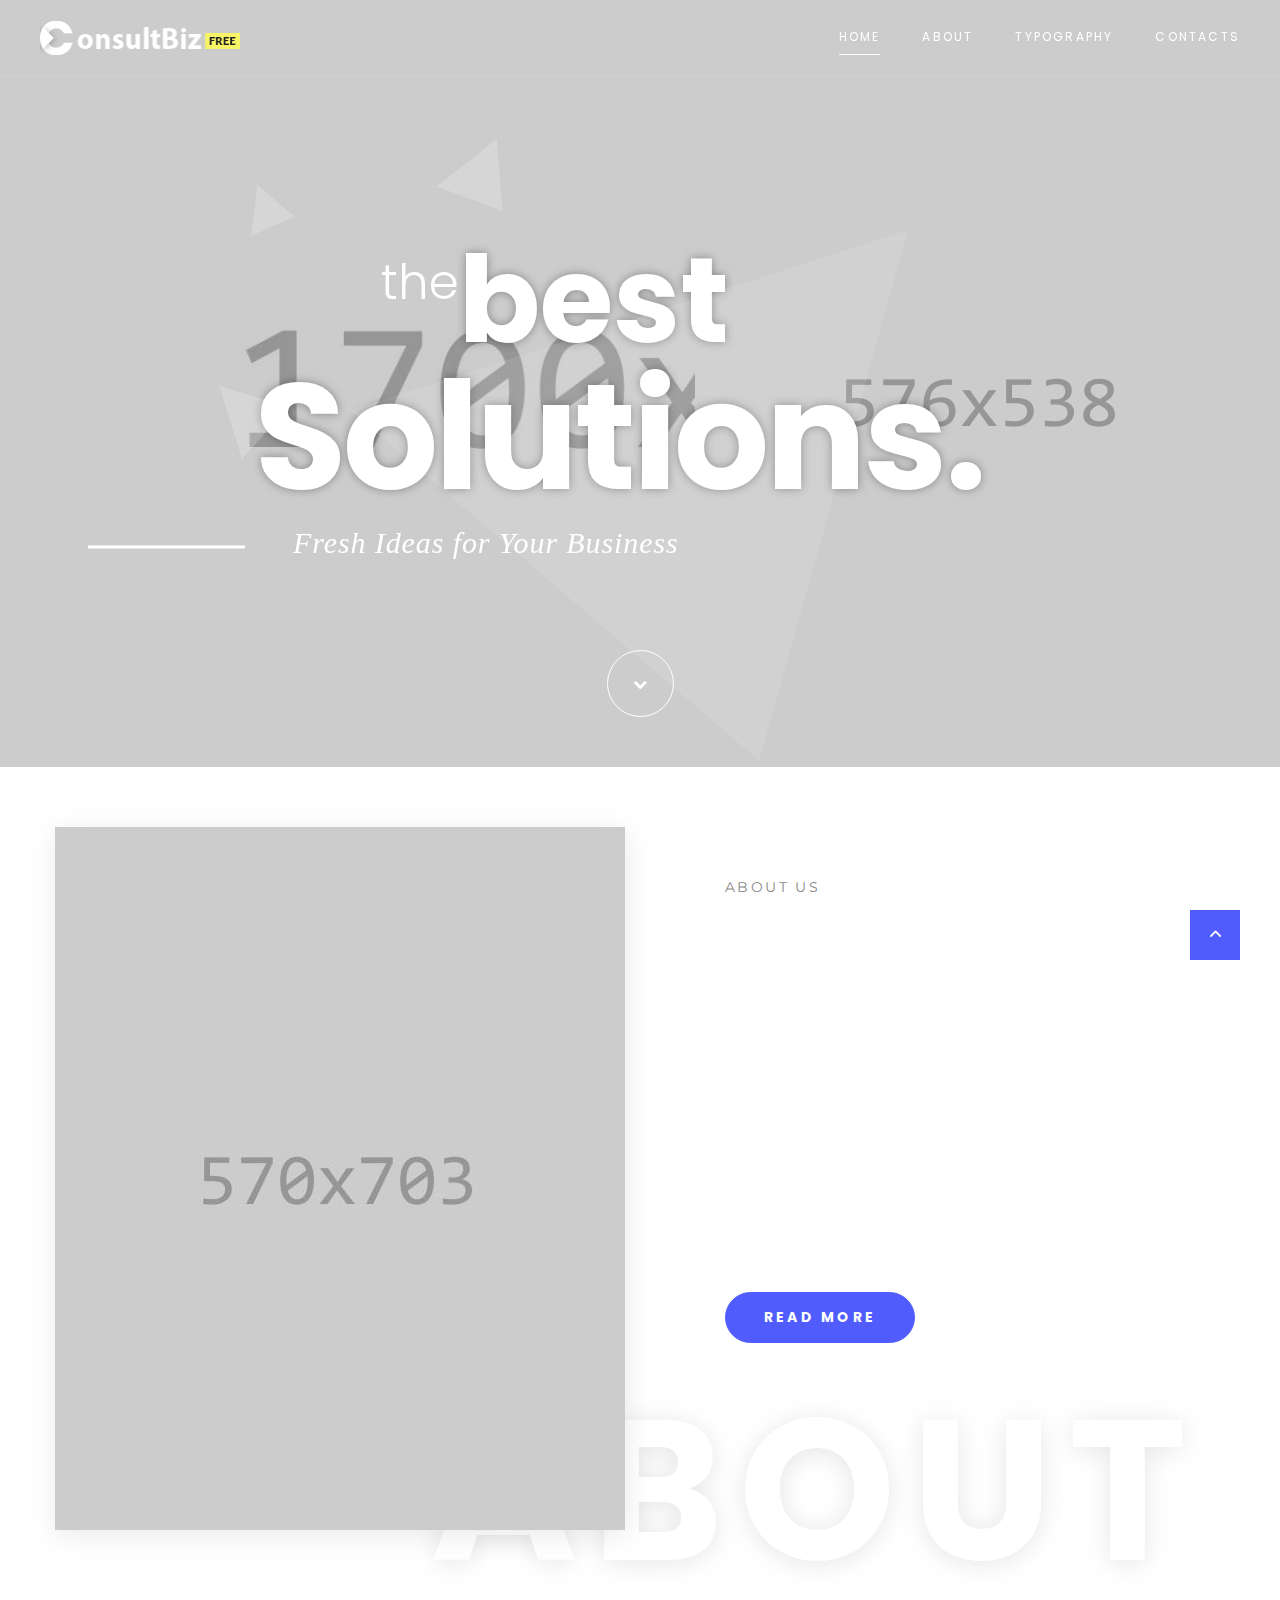
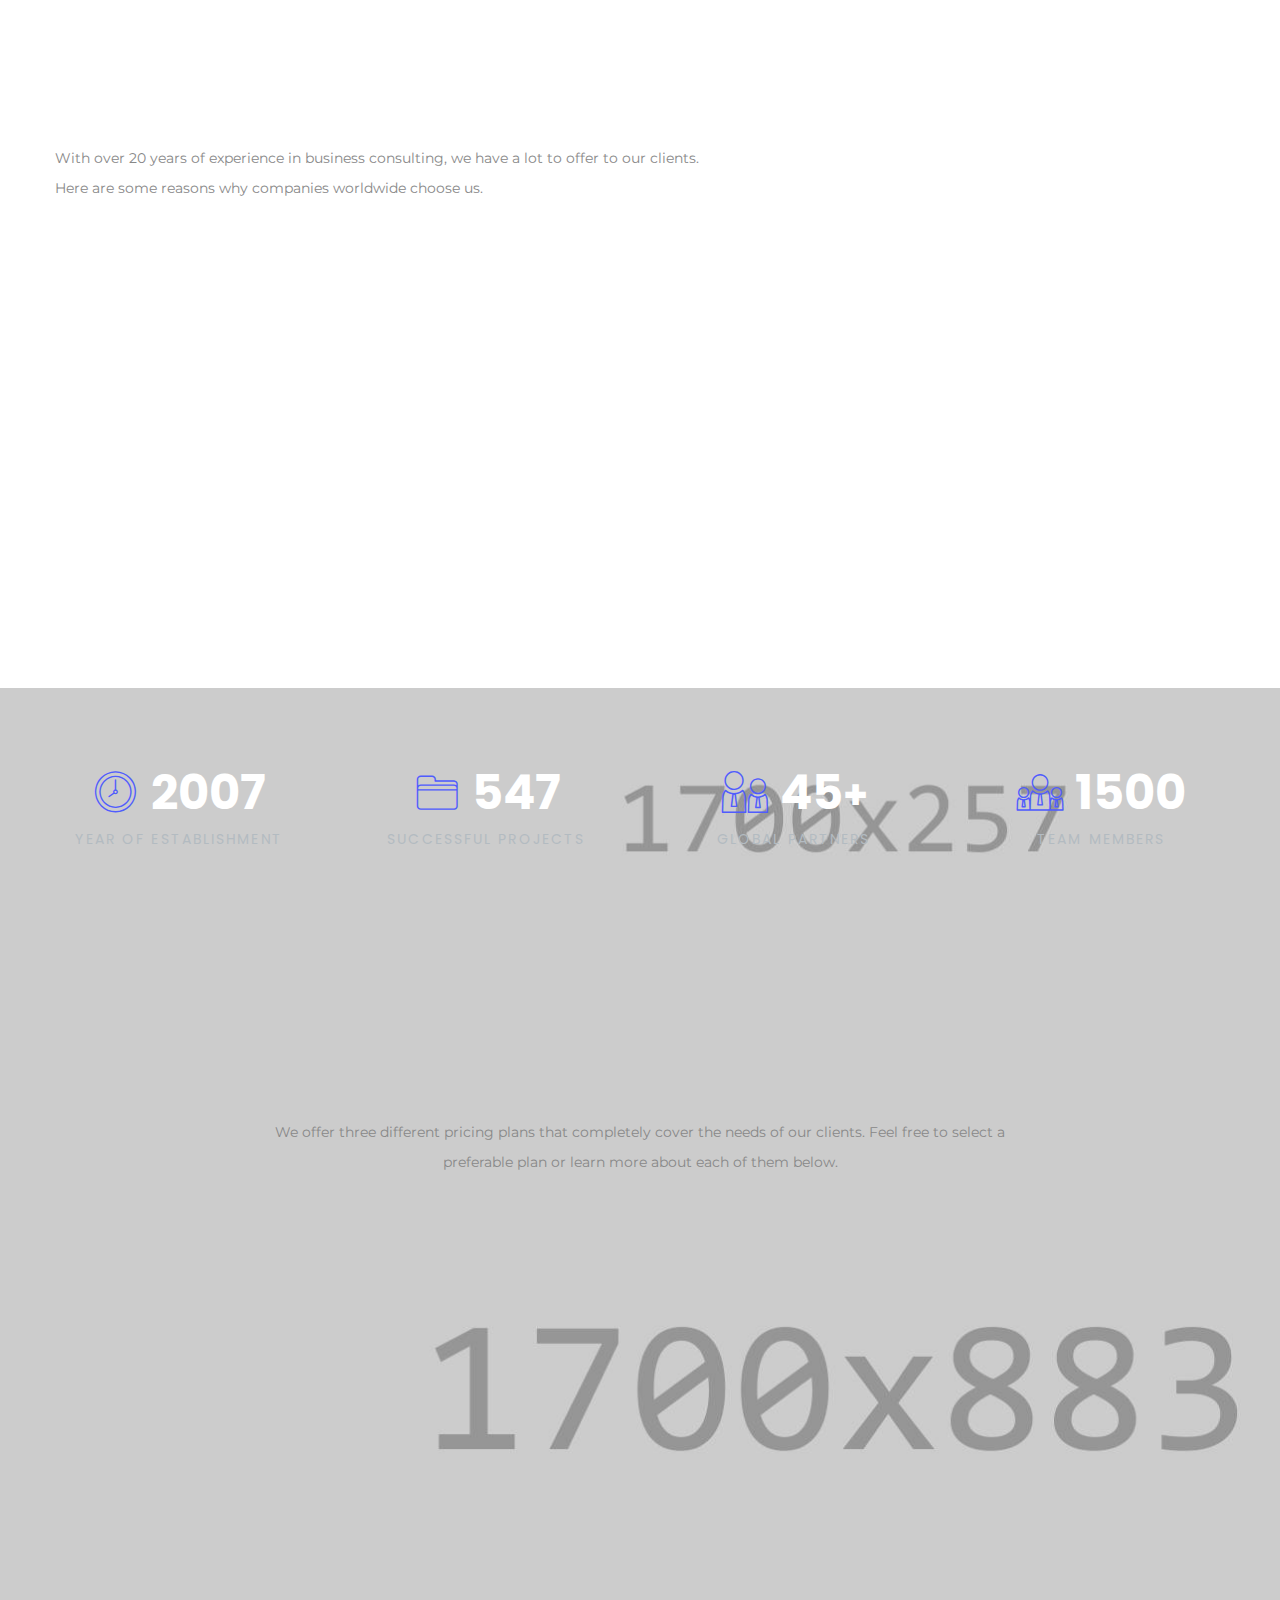
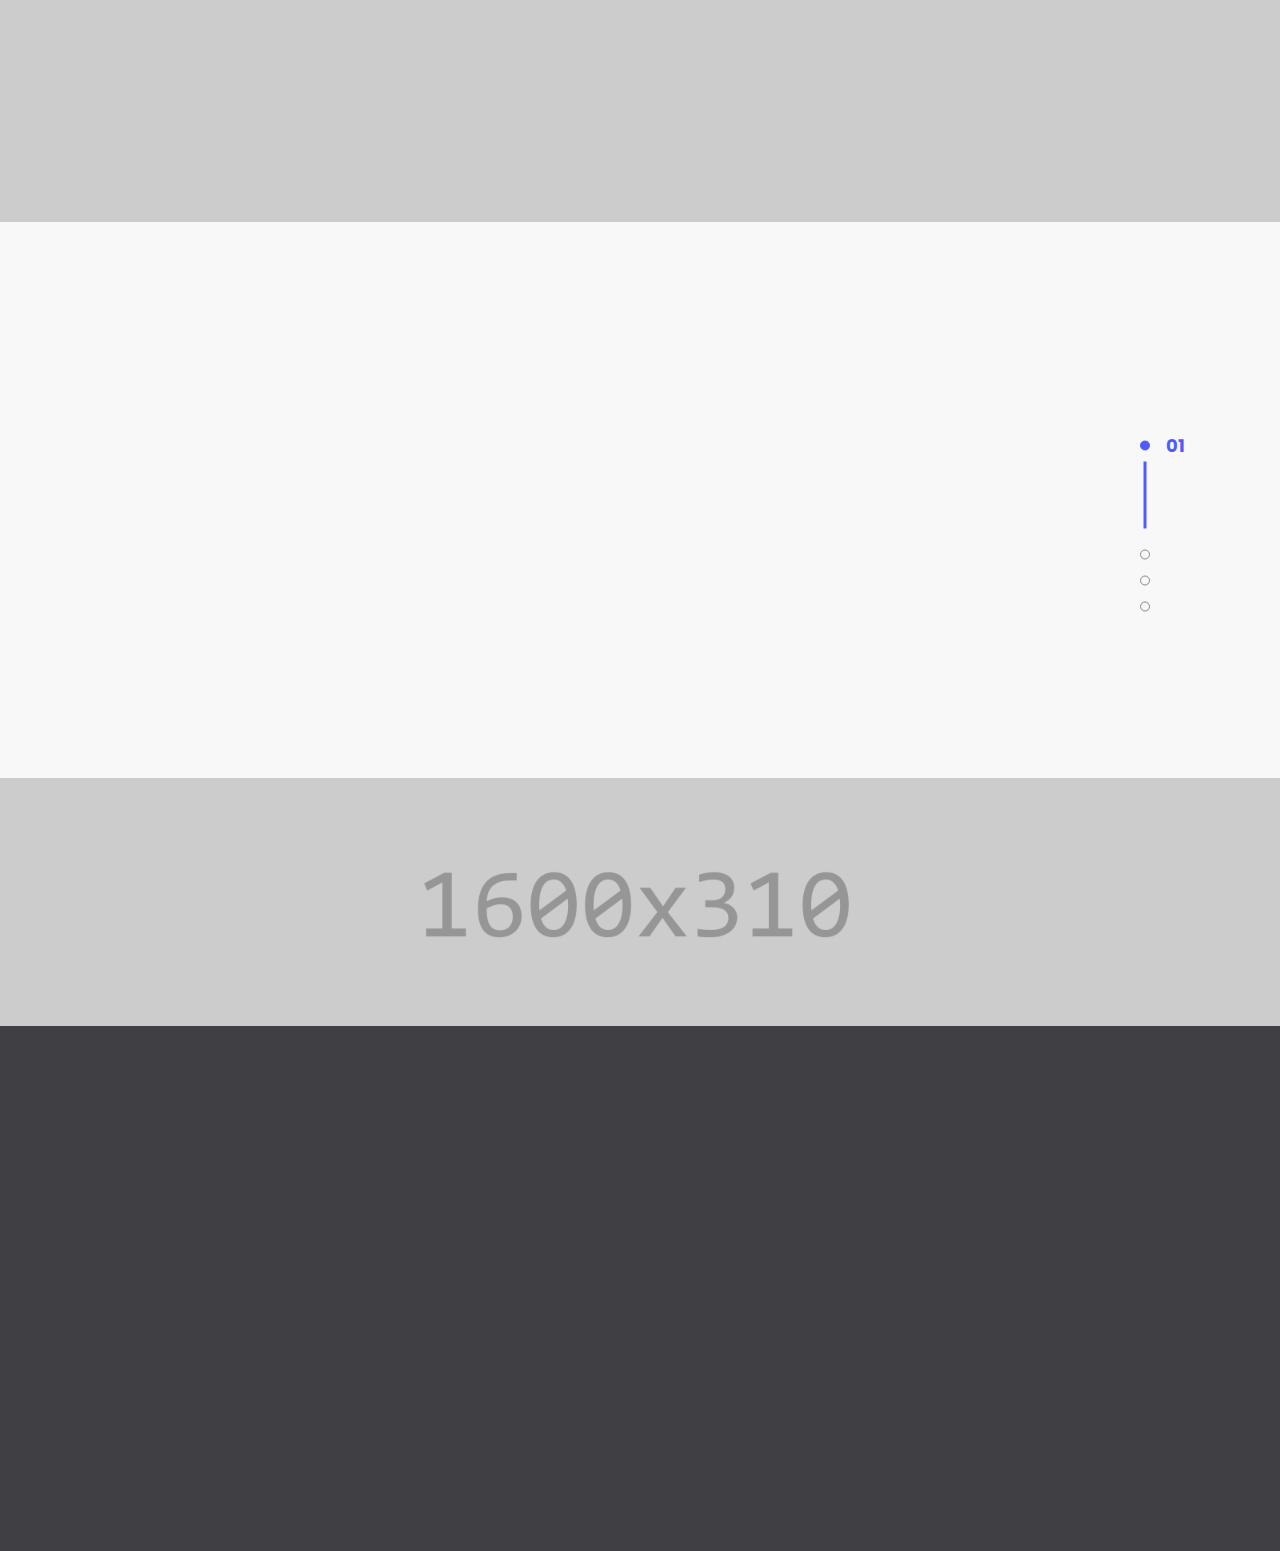
==== index.html @ e5bbf134 "navbar" ====
<!DOCTYPE html>
<html class="wide wow-animation" lang="en">
  <head>
    <title>Home</title>
    <meta charset="utf-8">
    <meta name="viewport" content="width=device-width, height=device-height, initial-scale=1.0">
    <meta http-equiv="X-UA-Compatible" content="IE=edge">
    <link rel="icon" href="images/favicon.ico" type="image/x-icon">
    <link rel="stylesheet" type="text/css" href="//fonts.googleapis.com/css?family=Montserrat:300,400,700%7CPoppins:300,400,500,700,900">
    <link rel="stylesheet" href="css/bootstrap.css">
    <link rel="stylesheet" href="css/fonts.css">
    <link rel="stylesheet" href="css/style.css">
    <style>.ie-panel{display: none;background: #212121;padding: 10px 0;box-shadow: 3px 3px 5px 0 rgba(0,0,0,.3);clear: both;text-align:center;position: relative;z-index: 1;} html.ie-10 .ie-panel, html.lt-ie-10 .ie-panel {display: block;}</style>
  </head>
  <body>
    <div class="ie-panel"><a href="http://windows.microsoft.com/en-US/internet-explorer/"><img src="images/ie8-panel/warning_bar_0000_us.jpg" height="42" width="820" alt="You are using an outdated browser. For a faster, safer browsing experience, upgrade for free today."></a></div>
    <div class="preloader">
      <div class="preloader-body">
        <div class="cssload-container">
          <div class="cssload-speeding-wheel"></div>
        </div>
        <p>Loading...</p>
      </div>
    </div>
    <div class="page">
      <header class="section page-header">
        <!--RD Navbar-->
        <div class="rd-navbar-wrap">
          <nav class="rd-navbar rd-navbar-classic" data-layout="rd-navbar-fixed" data-sm-layout="rd-navbar-fixed" data-md-layout="rd-navbar-fixed" data-md-device-layout="rd-navbar-fixed" data-lg-layout="rd-navbar-static" data-lg-device-layout="rd-navbar-static" data-xl-layout="rd-navbar-static" data-xl-device-layout="rd-navbar-static" data-lg-stick-up-offset="46px" data-xl-stick-up-offset="46px" data-xxl-stick-up-offset="46px" data-lg-stick-up="true" data-xl-stick-up="true" data-xxl-stick-up="true">
            <div class="rd-navbar-collapse-toggle rd-navbar-fixed-element-1" data-rd-navbar-toggle=".rd-navbar-collapse"><span></span></div>
            <div class="rd-navbar-main-outer">
              <div class="rd-navbar-main">
                <!--RD Navbar Panel-->
                <div class="rd-navbar-panel">
                  <!--RD Navbar Toggle-->
                  <button class="rd-navbar-toggle" data-rd-navbar-toggle=".rd-navbar-nav-wrap"><span></span></button>
                  <!--RD Navbar Brand-->
                  <div class="rd-navbar-brand">
                    <!--Brand--><a class="brand" href="index.html"><img class="brand-logo-dark" src="images/logo-default-200x34.png" alt="" width="100" height="17"/><img class="brand-logo-light" src="images/logo-inverse-200x34.png" alt="" width="100" height="17"/></a>
                  </div>
                </div>
                <div class="rd-navbar-main-element">
                  <div class="rd-navbar-nav-wrap">
                    <ul class="rd-navbar-nav">
                      <li class="rd-nav-item active"><a class="rd-nav-link" href="index.html">Home</a>
                      </li>
                      <li class="rd-nav-item"><a class="rd-nav-link" href="about.html">About</a>
                      </li>
                      <li class="rd-nav-item"><a class="rd-nav-link" href="typography.html">Typography</a>
                      </li>
                      <li class="rd-nav-item"><a class="rd-nav-link" href="contacts.html">Contacts</a>
                      </li>
                    </ul>
                  </div>
                </div>
              </div>
            </div>
          </nav>
        </div>
      </header>
      <!--Main section-->
      <section class="section main-section parallax-scene-js" style="background:url('images/bg-1-1700x803.jpg') no-repeat center center; background-size:cover;">
        <div class="container">
          <div class="row justify-content-center">
            <div class="col-xl-8 col-12">
              <div class="main-decorated-box text-center text-xl-left">
                <h1 class="text-white text-xl-center wow slideInRight" data-wow-delay=".3s"><span class="align-top offset-top-30 d-inline-block font-weight-light prefix-text">the</span><span class="big font-weight-bold d-inline-flex offset-right-170">best</span><span class="biggest d-block d-xl-flex font-weight-bold">Solutions.</span></h1>
                <div class="decorated-subtitle text-italic text-white wow slideInLeft">Fresh Ideas for Your Business</div>
              </div>
            </div>
            <div class="col-12 text-center offset-top-75" data-wow-delay=".2s"><a class="button-way-point d-inline-block text-center d-inline-flex flex-column justify-content-center" href="#" data-custom-scroll-to="about"><span class="fa-chevron-down"></span></a></div>
          </div>
        </div>
        <div class="decorate-layer">
          <div class="layer-1">
            <div class="layer" data-depth=".20"><img src="images/parallax-item-1-563x532.png" alt="" width="563" height="266"/>
            </div>
          </div>
          <div class="layer-2">
            <div class="layer" data-depth=".30"><img src="images/parallax-item-2-276x343.png" alt="" width="276" height="171"/>
            </div>
          </div>
          <div class="layer-3">
            <div class="layer" data-depth=".40"><img src="images/parallax-item-3-153x144.png" alt="" width="153" height="72"/>
            </div>
          </div>
          <div class="layer-4">
            <div class="layer" data-depth=".20"><img src="images/parallax-item-4-69x74.png" alt="" width="69" height="37"/>
            </div>
          </div>
          <div class="layer-5">
            <div class="layer" data-depth=".40"><img src="images/parallax-item-5-72x75.png" alt="" width="72" height="37"/>
            </div>
          </div>
          <div class="layer-6">
            <div class="layer" data-depth=".30"><img src="images/parallax-item-6-45x54.png" alt="" width="45" height="27"/>
            </div>
          </div>
        </div>
      </section>
      <!--About-->
      <section class="section section-sm position-relative" id="about">
        <div class="container">
          <div class="row row-30">
            <div class="col-lg-6">
              <div class="block-decorate-img wow fadeInLeft" data-wow-delay=".2s"><img src="images/home-1-570x703.jpg" alt="" width="570" height="351"/>
              </div>
            </div>
            <div class="col-lg-6 col-12">
              <div class="block-sm offset-top-45">
                <div class="section-name wow fadeInRight" data-wow-delay=".2s">About us</div>
                <h3 class="wow fadeInLeft text-capitalize devider-bottom" data-wow-delay=".3s">What We<span class="text-primary"> Do</span></h3>
                <p class="offset-xl-40 wow fadeInUp" data-wow-delay=".4s">Small or big, your business will love our financial help and business consultations! We are happy when our clients are too... Actually, this is quite simple to achieve - because each time we help them in sorting out different accounting intricacies or save the day before filing the taxes, they are happy indeed! And so are we!</p>
                <p class="default-letter-spacing font-weight-bold text-gray-dark wow fadeInUp" data-wow-delay=".4s">We have over fifteen years of successful experience in financial sphere in the US business market.</p><a class="button-width-190 button-primary button-circle button-lg button offset-top-30" href="#">read more</a>
              </div>
            </div>
          </div>
        </div>
        <div class="decor-text decor-text-1">ABOUT</div>
      </section>
      <!--Features-->
      <section class="section custom-section position-relative section-md">
        <div class="container">
          <div class="row">
            <div class="col-xl-7 col-lg-7 col-12">
              <div class="section-name wow fadeInRight">our features</div>
              <h3 class="text-capitalize devider-left wow fadeInLeft" data-wow-delay=".2s">Why Businesses<span class="text-primary"> Choose us</span></h3>
              <p>With over 20 years of experience in business consulting, we have a lot to offer to our clients. Here are some reasons why companies worldwide choose us.</p>
              <div class="row row-15">
                <div class="col-xl-6 wow fadeInUp" data-wow-delay=".2s">
                  <div class="box-default">
                    <div class="box-default-title">Innovative Solutions</div>
                    <p class="box-default-description">Our services and solutions are built on business innovations.</p><span class="box-default-icon novi-icon icon-lg mercury-icon-lightbulb-gears"></span>
                  </div>
                </div>
                <div class="col-xl-6 wow fadeInUp" data-wow-delay=".3s">
                  <div class="box-default">
                    <div class="box-default-title">Strategic Thinking</div>
                    <p class="box-default-description">СonsultBiz works strategically to forge the best path for your business.</p><span class="box-default-icon novi-icon icon-lg mercury-icon-target-2"></span>
                  </div>
                </div>
                <div class="col-xl-6 wow fadeInUp" data-wow-delay=".4s">
                  <div class="box-default">
                    <div class="box-default-title">Experienced Team</div>
                    <p class="box-default-description">We employ the best consultants with more than 10 years of experience.</p><span class="box-default-icon novi-icon icon-lg mercury-icon-user"></span>
                  </div>
                </div>
                <div class="col-xl-6 wow fadeInUp" data-wow-delay=".5s">
                  <div class="box-default">
                    <div class="box-default-title">Creative Approach</div>
                    <p class="box-default-description">Every project we work on is based on the creative solutions of any issues.</p><span class="box-default-icon novi-icon icon-lg mercury-icon-partners"></span>
                  </div>
                </div>
              </div>
            </div>
          </div>
        </div>
        <div class="image-left-side wow slideInRight" data-wow-delay=".5s"><img src="images/home-2-636x480.jpg" alt="" width="636" height="240"/>
        </div>
        <div class="decor-text decor-text-2 wow fadeInUp" data-wow-delay=".3s">features</div>
      </section>
      <!--Counters-->
      <section class="section bg-image-2">
        <div class="container section-md">
          <div class="row row-30 text-center">
            <div class="col-xl-3 col-sm-6 col-12">
              <div class="counter-classic">
                <div class="counter-classic-number"><span class="icon-lg novi-icon offset-right-10 mercury-icon-time"></span><span class="counter text-white" data-speed="2000">2007</span>
                </div>
                <div class="counter-classic-title">Year of Establishment</div>
              </div>
            </div>
            <div class="col-xl-3 col-sm-6 col-12">
              <div class="counter-classic">
                <div class="counter-classic-number"><span class="icon-lg novi-icon offset-right-10 mercury-icon-folder"></span><span class="counter text-white" data-speed="2000">547</span>
                </div>
                <div class="counter-classic-title">Successful Projects</div>
              </div>
            </div>
            <div class="col-xl-3 col-sm-6 col-12">
              <div class="counter-classic">
                <div class="counter-classic-number"><span class="icon-lg novi-icon offset-right-10 mercury-icon-users"></span><span class="counter text-white" data-speed="2000">45</span><span class="symbol text-white">+</span>
                </div>
                <div class="counter-classic-title">Global Partners</div>
              </div>
            </div>
            <div class="col-xl-3 col-sm-6 col-12">
              <div class="counter-classic">
                <div class="counter-classic-number"><span class="icon-lg novi-icon offset-right-10 mercury-icon-group"></span><span class="counter text-white" data-speed="2000">1500</span>
                </div>
                <div class="counter-classic-title">Team Members</div>
              </div>
            </div>
          </div>
        </div>
      </section>
      <!--Pricing-->
      <section class="section section-md bg-xs-overlay" style="background:url('images/bg-image-3-1700x883.jpg')no-repeat;background-size:cover">
        <div class="container">
          <div class="row row-50 justify-content-center">
            <div class="col-12 text-center col-md-10 col-lg-8">
              <div class="section-name wow fadeInRight" data-wow-delay=".2s">Pricing Options</div>
              <h3 class="wow fadeInLeft text-capitalize" data-wow-delay=".3s">Find the perfect plan for<span class="text-primary"> your business</span></h3>
              <p>We offer three different pricing plans that completely cover the needs of our clients. Feel free to select a preferable plan or learn more about each of them below.</p>
            </div>
          </div>
          <div class="row row-30 justify-content-center">
            <div class="col-xl-4 col-md-6 col-12 wow fadeInDown" data-wow-delay=".3s">
              <div class="pricing-box bg-gray-dark">
                <div class="pricing-box-tittle">Starter</div>
                <p>Perfect for startups</p>
                <hr/>
                <div class="pricing-box-inner"><span class="pricing-box-symbol">$</span><span class="pricing-box-price">39</span></div>
                <div class="pricing-box-label bg-gray">MONTHLY</div>
                <p>Business Strategy <br> Financial Advisory</p><a class="button button-190 button-circle btn-primary-rounded" href="#">get started</a>
              </div>
            </div>
            <div class="col-xl-4 col-md-6 col-12 wow fadeInUp" data-wow-delay=".4s">
              <div class="pricing-box bg-gray-primary">
                <div class="pricing-box-tittle">Professional</div>
                <p>Designed for medium businesses</p>
                <hr/>
                <div class="pricing-box-inner"><span class="pricing-box-symbol">$</span><span class="pricing-box-price">69</span></div>
                <div class="pricing-box-label bg-gray-primary-light">MONTHLY</div>
                <p>Operations Management <br> Strategic Planning</p><a class="button button-190 button-circle btn-rounded-outline" href="#">get started</a>
              </div>
            </div>
            <div class="col-xl-4 col-md-6 col-12 wow fadeInDown" data-wow-delay=".3s">
              <div class="pricing-box bg-gray-dark">
                <div class="pricing-box-tittle">Premium</div>
                <p>For international enterprises</p>
                <hr/>
                <div class="pricing-box-inner"><span class="pricing-box-symbol">$</span><span class="pricing-box-price">89</span></div>
                <div class="pricing-box-label bg-gray">MONTHLY</div>
                <p>Quality Engineering <br> Marketing Consulting</p><a class="button button-190 button-circle btn-primary-rounded" href="#">get started</a>
              </div>
            </div>
          </div>
        </div>
      </section>
      <!--Owl Carousel-->
      <section class="section section-md bg-gray-lighten">
        <div class="container">
          <div class="row justify-content-center">
            <div class="col-xl-10">
              <div class="section-name wow fadeInRight text-center" data-wow-delay=".2s">testimonials</div>
              <h3 class="wow fadeInLeft text-capitalize text-center" data-wow-delay=".3s">What People Say<span class="text-primary"> About Us</span></h3>
              <div class="owl-carousel review-carousel" data-items="1" data-sm-items="1" data-md-items="1" data-lg-items="1" data-xl-items="1" data-xxl-items="1" data-dots="true" data-nav="false" data-stage-padding="0" data-loop="false" data-margin="0" data-mouse-drag="true" data-autoplay="false">
                <div class="item">
                  <div class="item-preview wow fadeInDown" data-wow-delay=".2s"><img src="images/user-1-216x216.jpg" alt="" width="216" height="108"/>
                  </div>
                  <div class="item-description wow fadeInUp" data-wow-delay=".3s">
                    <p>I was impressed by the quality of what your specialists did. They quickly found out what was the main problem of my company and helped me form a correct strategy, which worked perfectly and set my business on the right path.</p>
                    <div class="item-subsection"><span class="item-subsection-title devider-left">Heather Perry</span><span>Regular Client</span></div>
                  </div>
                </div>
                <div class="item">
                  <div class="item-preview wow fadeInDown" data-wow-delay=".2s"><img src="images/user-2-216x216.jpg" alt="" width="216" height="108"/>
                  </div>
                  <div class="item-description wow fadeInUp" data-wow-delay=".3s">
                    <p>I appreciate what you’ve done to help my small company develop and thrive in that market niche that we specialize in. Your business consulting experts are the best in the whole industry and I’m going to recommend you to my partners!</p>
                    <div class="item-subsection"><span class="item-subsection-title devider-left">Donald Hughes</span><span>Regular Client</span></div>
                  </div>
                </div>
                <div class="item">
                  <div class="item-preview wow fadeInDown" data-wow-delay=".2s"><img src="images/user-3-216x216.jpg" alt="" width="216" height="108"/>
                  </div>
                  <div class="item-description wow fadeInUp" data-wow-delay=".3s">
                    <p>My cooperation with your team helped me understand that you really care about your clients – it was proved by a lot of positive reviews already – and that's why I chose you. Thank you for a great job, you are true professionals!</p>
                    <div class="item-subsection"><span class="item-subsection-title devider-left">Anthony Parker</span><span>Regular Client</span></div>
                  </div>
                </div>
                <div class="item">
                  <div class="item-preview wow fadeInDown" data-wow-delay=".2s"><img src="images/user-4-216x216.jpg" alt="" width="216" height="108"/>
                  </div>
                  <div class="item-description wow fadeInUp" data-wow-delay=".3s">
                    <p>Two years after СonsultBiz’s involvement, we are remarkably successful and the leader in served markets. This brought industry knowledge, best practices, and real-world solutions to the intricate challenges we faced.</p>
                    <div class="item-subsection"><span class="item-subsection-title devider-left">Jennifer Coleman</span><span>Regular Client</span></div>
                  </div>
                </div>
              </div>
            </div>
          </div>
        </div>
      </section>
      <!--Footer--><a class="section section-banner" href="https://www.templatemonster.com/intense-multipurpose-html-template.html" target="_blank" style="background-image: url(images/background-01-1920x310.jpg); background-image: -webkit-image-set( url(images/background-01-1920x310.jpg) 1x, url(images/background-01-3840x620.jpg) 2x )"><img src="images/foreground-01-1600x310.png" srcset="images/foreground-01-1600x310.png 1x, images/foreground-01-3200x620.png 2x" alt="" width="1600" height="310"></a>
      <footer class="section footer-classic section-sm">
        <div class="container">
          <div class="row row-30">
            <div class="col-lg-3 wow fadeInLeft">
              <!--Brand--><a class="brand" href="index.html"><img class="brand-logo-dark" src="images/logo-default-200x34.png" alt="" width="100" height="17"/><img class="brand-logo-light" src="images/logo-inverse-200x34.png" alt="" width="100" height="17"/></a>
              <p class="footer-classic-description offset-top-0 offset-right-25">СonsultBiz provides a full range of business consulting & advisory services to small, medium, and international companies worldwide. We use innovations and experience to drive your success.</p>
            </div>
            <div class="col-lg-3 col-sm-8 wow fadeInUp">
              <P class="footer-classic-title">contact info</P>
              <div class="d-block offset-top-0">2164 Wall St, New York<span class="d-lg-block">NY 10122, USA</span></div><a class="d-inline-block accent-link" href="mailto:#">info@demolink.org</a><a class="d-inline-block" href="tel:#">+1 800 123 45 67</a>
              <ul>
                <li>Mon-Thu:<span class="d-inline-block offset-left-10 text-white">9:30 AM - 9:00 PM</span></li>
                <li>Fri:<span class="d-inline-block offset-left-10 text-white">10:00 AM - 9:00 PM</span></li>
                <li>Sat:<span class="d-inline-block offset-left-10 text-white">10:00 AM - 3:00 PM</span></li>
              </ul>
            </div>
            <div class="col-lg-2 col-sm-4 wow fadeInUp" data-wow-delay=".3s">
              <P class="footer-classic-title">Quick Links</P>
              <ul class="footer-classic-nav-list">
                <li><a href="index.html">Home</a></li>
                <li><a href="about.html">About us</a></li>
                <li><a href="#">Services</a></li>
                <li><a href="#">Blog</a></li>
                <li><a href="contacts.html">Contacts</a></li>
              </ul>
            </div>
            <div class="col-lg-4 wow fadeInLeft" data-wow-delay=".2s">
              <P class="footer-classic-title">newsletter</P>
              <form class="rd-mailform text-left footer-classic-subscribe-form" data-form-output="form-output-global" data-form-type="contact" method="post" action="bat/rd-mailform.php">
                <div class="form-wrap">
                  <label class="form-label" for="subscribe-email">Your Email Address</label>
                  <input class="form-input" id="subscribe-email" type="email" name="email" data-constraints="@Email @Required">
                </div>
                <div class="form-button group-sm text-center text-lg-left">
                  <button class="button button-primary button-circle" type="submit">sign up</button>
                </div>
              </form>
              <p>Be the first to find out about our latest news, updates, and special offers.</p>
            </div>
          </div>
        </div>
        <div class="container wow fadeInUp" data-wow-delay=".4s">
          <div class="footer-classic-aside">
            <p class="rights"><span>&copy;&nbsp;</span><span class="copyright-year"></span>. All Rights Reserved. Design by <a href="https://www.templatemonster.com">TemplateMonster</a></p>
            <ul class="social-links">
              <li><a class="fa fa-linkedin" href="#"></a></li>
              <li><a class="fa fa fa-twitter" href="#"></a></li>
              <li><a class="fa fa-facebook" href="#"></a></li>
              <li><a class="fa fa-instagram" href="#"></a></li>
            </ul>
          </div>
        </div>
      </footer>
    </div>
    <div class="snackbars" id="form-output-global"></div>
    <script src="js/core.min.js"></script>
    <script src="js/script.js"></script>
    <!--coded by Drel-->
  </body>
</html>
---- css/fonts.css ----
/*
* Fonts
*//*
* Font Awesome Icons 4.7.0
*/@font-face {	font-family: 'FontAwesome';	src: url("../fonts/fontawesome-webfont.eot?v=4.7.0");	src: url("../fonts/fontawesome-webfont.eot?#iefix&v=4.7.0") format("embedded-opentype"), url("../fonts/fontawesome-webfont.woff2?v=4.7.0") format("woff2"), url("../fonts/fontawesome-webfont.woff?v=4.7.0") format("woff"), url("../fonts/fontawesome-webfont.ttf?v=4.7.0") format("truetype"), url("../fonts/fontawesome-webfont.svg?v=4.7.0#fontawesomeregular") format("svg");	font-weight: normal;	font-style: normal;}.fa {	display: inline-block;	font-family: 'FontAwesome';	font-size: inherit;	text-rendering: auto;	-webkit-font-smoothing: antialiased;	-moz-osx-font-smoothing: grayscale;}[class*='fa-']:before {	font-weight: 400;	font-family: 'FontAwesome';}/* makes the font 33% larger relative to the icon container */.fa-lg {	font-size: 1.33333333em;	line-height: 0.75em;	vertical-align: -15%;}.fa-2x {	font-size: 2em;}.fa-3x {	font-size: 3em;}.fa-4x {	font-size: 4em;}.fa-5x {	font-size: 5em;}.fa-fw {	width: 1.28571429em;	text-align: center;}.fa-ul {	padding-left: 0;	margin-left: 2.14285714em;	list-style-type: none;}.fa-ul > li {	position: relative;}.fa-li {	position: absolute;	left: -2.14285714em;	width: 2.14285714em;	top: 0.14285714em;	text-align: center;}.fa-li.fa-lg {	left: -1.85714286em;}.fa-border {	padding: .2em .25em .15em;	border: solid 0.08em #eeeeee;	border-radius: .1em;}.fa-pull-left {	float: left;}.fa-pull-right {	float: right;}.fa.fa-pull-left {	margin-right: .3em;}.fa.fa-pull-right {	margin-left: .3em;}/* Deprecated as of 4.4.0 */.pull-right {	float: right;}.pull-left {	float: left;}.fa.pull-left {	margin-right: .3em;}.fa.pull-right {	margin-left: .3em;}.fa-spin {	-webkit-animation: fa-spin 2s infinite linear;	animation: fa-spin 2s infinite linear;}.fa-pulse {	-webkit-animation: fa-spin 1s infinite steps(8);	animation: fa-spin 1s infinite steps(8);}@-webkit-keyframes fa-spin {	0% {		-webkit-transform: rotate(0deg);		transform: rotate(0deg);	}	100% {		-webkit-transform: rotate(359deg);		transform: rotate(359deg);	}}@keyframes fa-spin {	0% {		-webkit-transform: rotate(0deg);		transform: rotate(0deg);	}	100% {		-webkit-transform: rotate(359deg);		transform: rotate(359deg);	}}.fa-rotate-90 {	-ms-filter: "progid:DXImageTransform.Microsoft.BasicImage(rotation=1)";	-webkit-transform: rotate(90deg);	-ms-transform: rotate(90deg);	transform: rotate(90deg);}.fa-rotate-180 {	-ms-filter: "progid:DXImageTransform.Microsoft.BasicImage(rotation=2)";	-webkit-transform: rotate(180deg);	-ms-transform: rotate(180deg);	transform: rotate(180deg);}.fa-rotate-270 {	-ms-filter: "progid:DXImageTransform.Microsoft.BasicImage(rotation=3)";	-webkit-transform: rotate(270deg);	-ms-transform: rotate(270deg);	transform: rotate(270deg);}.fa-flip-horizontal {	-ms-filter: "progid:DXImageTransform.Microsoft.BasicImage(rotation=0, mirror=1)";	-webkit-transform: scale(-1, 1);	-ms-transform: scale(-1, 1);	transform: scale(-1, 1);}.fa-flip-vertical {	-ms-filter: "progid:DXImageTransform.Microsoft.BasicImage(rotation=2, mirror=1)";	-webkit-transform: scale(1, -1);	-ms-transform: scale(1, -1);	transform: scale(1, -1);}:root .fa-rotate-90,:root .fa-rotate-180,:root .fa-rotate-270,:root .fa-flip-horizontal,:root .fa-flip-vertical {	filter: none;}.fa-stack {	position: relative;	display: inline-block;	width: 2em;	height: 2em;	line-height: 2em;	vertical-align: middle;}.fa-stack-1x,.fa-stack-2x {	position: absolute;	left: 0;	width: 100%;	text-align: center;}.fa-stack-1x {	line-height: inherit;}.fa-stack-2x {	font-size: 2em;}.fa-inverse {	color: #ffffff;}/* Font Awesome uses the Unicode Private Use Area (PUA) to ensure screen
   readers do not read off random characters that represent icons */.fa-glass:before {	content: "\f000";}.fa-music:before {	content: "\f001";}.fa-search:before {	content: "\f002";}.fa-envelope-o:before {	content: "\f003";}.fa-heart:before {	content: "\f004";}.fa-star:before {	content: "\f005";}.fa-star-o:before {	content: "\f006";}.fa-user:before {	content: "\f007";}.fa-film:before {	content: "\f008";}.fa-th-large:before {	content: "\f009";}.fa-th:before {	content: "\f00a";}.fa-th-list:before {	content: "\f00b";}.fa-check:before {	content: "\f00c";}.fa-remove:before,.fa-close:before,.fa-times:before {	content: "\f00d";}.fa-search-plus:before {	content: "\f00e";}.fa-search-minus:before {	content: "\f010";}.fa-power-off:before {	content: "\f011";}.fa-signal:before {	content: "\f012";}.fa-gear:before,.fa-cog:before {	content: "\f013";}.fa-trash-o:before {	content: "\f014";}.fa-home:before {	content: "\f015";}.fa-file-o:before {	content: "\f016";}.fa-clock-o:before {	content: "\f017";}.fa-road:before {	content: "\f018";}.fa-download:before {	content: "\f019";}.fa-arrow-circle-o-down:before {	content: "\f01a";}.fa-arrow-circle-o-up:before {	content: "\f01b";}.fa-inbox:before {	content: "\f01c";}.fa-play-circle-o:before {	content: "\f01d";}.fa-rotate-right:before,.fa-repeat:before {	content: "\f01e";}.fa-refresh:before {	content: "\f021";}.fa-list-alt:before {	content: "\f022";}.fa-lock:before {	content: "\f023";}.fa-flag:before {	content: "\f024";}.fa-headphones:before {	content: "\f025";}.fa-volume-off:before {	content: "\f026";}.fa-volume-down:before {	content: "\f027";}.fa-volume-up:before {	content: "\f028";}.fa-qrcode:before {	content: "\f029";}.fa-barcode:before {	content: "\f02a";}.fa-tag:before {	content: "\f02b";}.fa-tags:before {	content: "\f02c";}.fa-book:before {	content: "\f02d";}.fa-bookmark:before {	content: "\f02e";}.fa-print:before {	content: "\f02f";}.fa-camera:before {	content: "\f030";}.fa-font:before {	content: "\f031";}.fa-bold:before {	content: "\f032";}.fa-italic:before {	content: "\f033";}.fa-text-height:before {	content: "\f034";}.fa-text-width:before {	content: "\f035";}.fa-align-left:before {	content: "\f036";}.fa-align-center:before {	content: "\f037";}.fa-align-right:before {	content: "\f038";}.fa-align-justify:before {	content: "\f039";}.fa-list:before {	content: "\f03a";}.fa-dedent:before,.fa-outdent:before {	content: "\f03b";}.fa-indent:before {	content: "\f03c";}.fa-video-camera:before {	content: "\f03d";}.fa-photo:before,.fa-image:before,.fa-picture-o:before {	content: "\f03e";}.fa-pencil:before {	content: "\f040";}.fa-map-marker:before {	content: "\f041";}.fa-adjust:before {	content: "\f042";}.fa-tint:before {	content: "\f043";}.fa-edit:before,.fa-pencil-square-o:before {	content: "\f044";}.fa-share-square-o:before {	content: "\f045";}.fa-check-square-o:before {	content: "\f046";}.fa-arrows:before {	content: "\f047";}.fa-step-backward:before {	content: "\f048";}.fa-fast-backward:before {	content: "\f049";}.fa-backward:before {	content: "\f04a";}.fa-play:before {	content: "\f04b";}.fa-pause:before {	content: "\f04c";}.fa-stop:before {	content: "\f04d";}.fa-forward:before {	content: "\f04e";}.fa-fast-forward:before {	content: "\f050";}.fa-step-forward:before {	content: "\f051";}.fa-eject:before {	content: "\f052";}.fa-chevron-left:before {	content: "\f053";}.fa-chevron-right:before {	content: "\f054";}.fa-plus-circle:before {	content: "\f055";}.fa-minus-circle:before {	content: "\f056";}.fa-times-circle:before {	content: "\f057";}.fa-check-circle:before {	content: "\f058";}.fa-question-circle:before {	content: "\f059";}.fa-info-circle:before {	content: "\f05a";}.fa-crosshairs:before {	content: "\f05b";}.fa-times-circle-o:before {	content: "\f05c";}.fa-check-circle-o:before {	content: "\f05d";}.fa-ban:before {	content: "\f05e";}.fa-arrow-left:before {	content: "\f060";}.fa-arrow-right:before {	content: "\f061";}.fa-arrow-up:before {	content: "\f062";}.fa-arrow-down:before {	content: "\f063";}.fa-mail-forward:before,.fa-share:before {	content: "\f064";}.fa-expand:before {	content: "\f065";}.fa-compress:before {	content: "\f066";}.fa-plus:before {	content: "\f067";}.fa-minus:before {	content: "\f068";}.fa-asterisk:before {	content: "\f069";}.fa-exclamation-circle:before {	content: "\f06a";}.fa-gift:before {	content: "\f06b";}.fa-leaf:before {	content: "\f06c";}.fa-fire:before {	content: "\f06d";}.fa-eye:before {	content: "\f06e";}.fa-eye-slash:before {	content: "\f070";}.fa-warning:before,.fa-exclamation-triangle:before {	content: "\f071";}.fa-plane:before {	content: "\f072";}.fa-calendar:before {	content: "\f073";}.fa-random:before {	content: "\f074";}.fa-comment:before {	content: "\f075";}.fa-magnet:before {	content: "\f076";}.fa-chevron-up:before {	content: "\f077";}.fa-chevron-down:before {	content: "\f078";}.fa-retweet:before {	content: "\f079";}.fa-shopping-cart:before {	content: "\f07a";}.fa-folder:before {	content: "\f07b";}.fa-folder-open:before {	content: "\f07c";}.fa-arrows-v:before {	content: "\f07d";}.fa-arrows-h:before {	content: "\f07e";}.fa-bar-chart-o:before,.fa-bar-chart:before {	content: "\f080";}.fa-twitter-square:before {	content: "\f081";}.fa-facebook-square:before {	content: "\f082";}.fa-camera-retro:before {	content: "\f083";}.fa-key:before {	content: "\f084";}.fa-gears:before,.fa-cogs:before {	content: "\f085";}.fa-comments:before {	content: "\f086";}.fa-thumbs-o-up:before {	content: "\f087";}.fa-thumbs-o-down:before {	content: "\f088";}.fa-star-half:before {	content: "\f089";}.fa-heart-o:before {	content: "\f08a";}.fa-sign-out:before {	content: "\f08b";}.fa-linkedin-square:before {	content: "\f08c";}.fa-thumb-tack:before {	content: "\f08d";}.fa-external-link:before {	content: "\f08e";}.fa-sign-in:before {	content: "\f090";}.fa-trophy:before {	content: "\f091";}.fa-github-square:before {	content: "\f092";}.fa-upload:before {	content: "\f093";}.fa-lemon-o:before {	content: "\f094";}.fa-phone:before {	content: "\f095";}.fa-square-o:before {	content: "\f096";}.fa-bookmark-o:before {	content: "\f097";}.fa-phone-square:before {	content: "\f098";}.fa-twitter:before {	content: "\f099";}.fa-facebook-f:before,.fa-facebook:before {	content: "\f09a";}.fa-github:before {	content: "\f09b";}.fa-unlock:before {	content: "\f09c";}.fa-credit-card:before {	content: "\f09d";}.fa-feed:before,.fa-rss:before {	content: "\f09e";}.fa-hdd-o:before {	content: "\f0a0";}.fa-bullhorn:before {	content: "\f0a1";}.fa-bell:before {	content: "\f0f3";}.fa-certificate:before {	content: "\f0a3";}.fa-hand-o-right:before {	content: "\f0a4";}.fa-hand-o-left:before {	content: "\f0a5";}.fa-hand-o-up:before {	content: "\f0a6";}.fa-hand-o-down:before {	content: "\f0a7";}.fa-arrow-circle-left:before {	content: "\f0a8";}.fa-arrow-circle-right:before {	content: "\f0a9";}.fa-arrow-circle-up:before {	content: "\f0aa";}.fa-arrow-circle-down:before {	content: "\f0ab";}.fa-globe:before {	content: "\f0ac";}.fa-wrench:before {	content: "\f0ad";}.fa-tasks:before {	content: "\f0ae";}.fa-filter:before {	content: "\f0b0";}.fa-briefcase:before {	content: "\f0b1";}.fa-arrows-alt:before {	content: "\f0b2";}.fa-group:before,.fa-users:before {	content: "\f0c0";}.fa-chain:before,.fa-link:before {	content: "\f0c1";}.fa-cloud:before {	content: "\f0c2";}.fa-flask:before {	content: "\f0c3";}.fa-cut:before,.fa-scissors:before {	content: "\f0c4";}.fa-copy:before,.fa-files-o:before {	content: "\f0c5";}.fa-paperclip:before {	content: "\f0c6";}.fa-save:before,.fa-floppy-o:before {	content: "\f0c7";}.fa-square:before {	content: "\f0c8";}.fa-navicon:before,.fa-reorder:before,.fa-bars:before {	content: "\f0c9";}.fa-list-ul:before {	content: "\f0ca";}.fa-list-ol:before {	content: "\f0cb";}.fa-strikethrough:before {	content: "\f0cc";}.fa-underline:before {	content: "\f0cd";}.fa-table:before {	content: "\f0ce";}.fa-magic:before {	content: "\f0d0";}.fa-truck:before {	content: "\f0d1";}.fa-pinterest:before {	content: "\f0d2";}.fa-pinterest-square:before {	content: "\f0d3";}.fa-google-plus-square:before {	content: "\f0d4";}.fa-google-plus:before {	content: "\f0d5";}.fa-money:before {	content: "\f0d6";}.fa-caret-down:before {	content: "\f0d7";}.fa-caret-up:before {	content: "\f0d8";}.fa-caret-left:before {	content: "\f0d9";}.fa-caret-right:before {	content: "\f0da";}.fa-columns:before {	content: "\f0db";}.fa-unsorted:before,.fa-sort:before {	content: "\f0dc";}.fa-sort-down:before,.fa-sort-desc:before {	content: "\f0dd";}.fa-sort-up:before,.fa-sort-asc:before {	content: "\f0de";}.fa-envelope:before {	content: "\f0e0";}.fa-linkedin:before {	content: "\f0e1";}.fa-rotate-left:before,.fa-undo:before {	content: "\f0e2";}.fa-legal:before,.fa-gavel:before {	content: "\f0e3";}.fa-dashboard:before,.fa-tachometer:before {	content: "\f0e4";}.fa-comment-o:before {	content: "\f0e5";}.fa-comments-o:before {	content: "\f0e6";}.fa-flash:before,.fa-bolt:before {	content: "\f0e7";}.fa-sitemap:before {	content: "\f0e8";}.fa-umbrella:before {	content: "\f0e9";}.fa-paste:before,.fa-clipboard:before {	content: "\f0ea";}.fa-lightbulb-o:before {	content: "\f0eb";}.fa-exchange:before {	content: "\f0ec";}.fa-cloud-download:before {	content: "\f0ed";}.fa-cloud-upload:before {	content: "\f0ee";}.fa-user-md:before {	content: "\f0f0";}.fa-stethoscope:before {	content: "\f0f1";}.fa-suitcase:before {	content: "\f0f2";}.fa-bell-o:before {	content: "\f0a2";}.fa-coffee:before {	content: "\f0f4";}.fa-cutlery:before {	content: "\f0f5";}.fa-file-text-o:before {	content: "\f0f6";}.fa-building-o:before {	content: "\f0f7";}.fa-hospital-o:before {	content: "\f0f8";}.fa-ambulance:before {	content: "\f0f9";}.fa-medkit:before {	content: "\f0fa";}.fa-fighter-jet:before {	content: "\f0fb";}.fa-beer:before {	content: "\f0fc";}.fa-h-square:before {	content: "\f0fd";}.fa-plus-square:before {	content: "\f0fe";}.fa-angle-double-left:before {	content: "\f100";}.fa-angle-double-right:before {	content: "\f101";}.fa-angle-double-up:before {	content: "\f102";}.fa-angle-double-down:before {	content: "\f103";}.fa-angle-left:before {	content: "\f104";}.fa-angle-right:before {	content: "\f105";}.fa-angle-up:before {	content: "\f106";}.fa-angle-down:before {	content: "\f107";}.fa-desktop:before {	content: "\f108";}.fa-laptop:before {	content: "\f109";}.fa-tablet:before {	content: "\f10a";}.fa-mobile-phone:before,.fa-mobile:before {	content: "\f10b";}.fa-circle-o:before {	content: "\f10c";}.fa-quote-left:before {	content: "\f10d";}.fa-quote-right:before {	content: "\f10e";}.fa-spinner:before {	content: "\f110";}.fa-circle:before {	content: "\f111";}.fa-mail-reply:before,.fa-reply:before {	content: "\f112";}.fa-github-alt:before {	content: "\f113";}.fa-folder-o:before {	content: "\f114";}.fa-folder-open-o:before {	content: "\f115";}.fa-smile-o:before {	content: "\f118";}.fa-frown-o:before {	content: "\f119";}.fa-meh-o:before {	content: "\f11a";}.fa-gamepad:before {	content: "\f11b";}.fa-keyboard-o:before {	content: "\f11c";}.fa-flag-o:before {	content: "\f11d";}.fa-flag-checkered:before {	content: "\f11e";}.fa-terminal:before {	content: "\f120";}.fa-code:before {	content: "\f121";}.fa-mail-reply-all:before,.fa-reply-all:before {	content: "\f122";}.fa-star-half-empty:before,.fa-star-half-full:before,.fa-star-half-o:before {	content: "\f123";}.fa-location-arrow:before {	content: "\f124";}.fa-crop:before {	content: "\f125";}.fa-code-fork:before {	content: "\f126";}.fa-unlink:before,.fa-chain-broken:before {	content: "\f127";}.fa-question:before {	content: "\f128";}.fa-info:before {	content: "\f129";}.fa-exclamation:before {	content: "\f12a";}.fa-superscript:before {	content: "\f12b";}.fa-subscript:before {	content: "\f12c";}.fa-eraser:before {	content: "\f12d";}.fa-puzzle-piece:before {	content: "\f12e";}.fa-microphone:before {	content: "\f130";}.fa-microphone-slash:before {	content: "\f131";}.fa-shield:before {	content: "\f132";}.fa-calendar-o:before {	content: "\f133";}.fa-fire-extinguisher:before {	content: "\f134";}.fa-rocket:before {	content: "\f135";}.fa-maxcdn:before {	content: "\f136";}.fa-chevron-circle-left:before {	content: "\f137";}.fa-chevron-circle-right:before {	content: "\f138";}.fa-chevron-circle-up:before {	content: "\f139";}.fa-chevron-circle-down:before {	content: "\f13a";}.fa-html5:before {	content: "\f13b";}.fa-css3:before {	content: "\f13c";}.fa-anchor:before {	content: "\f13d";}.fa-unlock-alt:before {	content: "\f13e";}.fa-bullseye:before {	content: "\f140";}.fa-ellipsis-h:before {	content: "\f141";}.fa-ellipsis-v:before {	content: "\f142";}.fa-rss-square:before {	content: "\f143";}.fa-play-circle:before {	content: "\f144";}.fa-ticket:before {	content: "\f145";}.fa-minus-square:before {	content: "\f146";}.fa-minus-square-o:before {	content: "\f147";}.fa-level-up:before {	content: "\f148";}.fa-level-down:before {	content: "\f149";}.fa-check-square:before {	content: "\f14a";}.fa-pencil-square:before {	content: "\f14b";}.fa-external-link-square:before {	content: "\f14c";}.fa-share-square:before {	content: "\f14d";}.fa-compass:before {	content: "\f14e";}.fa-toggle-down:before,.fa-caret-square-o-down:before {	content: "\f150";}.fa-toggle-up:before,.fa-caret-square-o-up:before {	content: "\f151";}.fa-toggle-right:before,.fa-caret-square-o-right:before {	content: "\f152";}.fa-euro:before,.fa-eur:before {	content: "\f153";}.fa-gbp:before {	content: "\f154";}.fa-dollar:before,.fa-usd:before {	content: "\f155";}.fa-rupee:before,.fa-inr:before {	content: "\f156";}.fa-cny:before,.fa-rmb:before,.fa-yen:before,.fa-jpy:before {	content: "\f157";}.fa-ruble:before,.fa-rouble:before,.fa-rub:before {	content: "\f158";}.fa-won:before,.fa-krw:before {	content: "\f159";}.fa-bitcoin:before,.fa-btc:before {	content: "\f15a";}.fa-file:before {	content: "\f15b";}.fa-file-text:before {	content: "\f15c";}.fa-sort-alpha-asc:before {	content: "\f15d";}.fa-sort-alpha-desc:before {	content: "\f15e";}.fa-sort-amount-asc:before {	content: "\f160";}.fa-sort-amount-desc:before {	content: "\f161";}.fa-sort-numeric-asc:before {	content: "\f162";}.fa-sort-numeric-desc:before {	content: "\f163";}.fa-thumbs-up:before {	content: "\f164";}.fa-thumbs-down:before {	content: "\f165";}.fa-youtube-square:before {	content: "\f166";}.fa-youtube:before {	content: "\f167";}.fa-xing:before {	content: "\f168";}.fa-xing-square:before {	content: "\f169";}.fa-youtube-play:before {	content: "\f16a";}.fa-dropbox:before {	content: "\f16b";}.fa-stack-overflow:before {	content: "\f16c";}.fa-instagram:before {	content: "\f16d";}.fa-flickr:before {	content: "\f16e";}.fa-adn:before {	content: "\f170";}.fa-bitbucket:before {	content: "\f171";}.fa-bitbucket-square:before {	content: "\f172";}.fa-tumblr:before {	content: "\f173";}.fa-tumblr-square:before {	content: "\f174";}.fa-long-arrow-down:before {	content: "\f175";}.fa-long-arrow-up:before {	content: "\f176";}.fa-long-arrow-left:before {	content: "\f177";}.fa-long-arrow-right:before {	content: "\f178";}.fa-apple:before {	content: "\f179";}.fa-windows:before {	content: "\f17a";}.fa-android:before {	content: "\f17b";}.fa-linux:before {	content: "\f17c";}.fa-dribbble:before {	content: "\f17d";}.fa-skype:before {	content: "\f17e";}.fa-foursquare:before {	content: "\f180";}.fa-trello:before {	content: "\f181";}.fa-female:before {	content: "\f182";}.fa-male:before {	content: "\f183";}.fa-gittip:before,.fa-gratipay:before {	content: "\f184";}.fa-sun-o:before {	content: "\f185";}.fa-moon-o:before {	content: "\f186";}.fa-archive:before {	content: "\f187";}.fa-bug:before {	content: "\f188";}.fa-vk:before {	content: "\f189";}.fa-weibo:before {	content: "\f18a";}.fa-renren:before {	content: "\f18b";}.fa-pagelines:before {	content: "\f18c";}.fa-stack-exchange:before {	content: "\f18d";}.fa-arrow-circle-o-right:before {	content: "\f18e";}.fa-arrow-circle-o-left:before {	content: "\f190";}.fa-toggle-left:before,.fa-caret-square-o-left:before {	content: "\f191";}.fa-dot-circle-o:before {	content: "\f192";}.fa-wheelchair:before {	content: "\f193";}.fa-vimeo-square:before {	content: "\f194";}.fa-turkish-lira:before,.fa-try:before {	content: "\f195";}.fa-plus-square-o:before {	content: "\f196";}.fa-space-shuttle:before {	content: "\f197";}.fa-slack:before {	content: "\f198";}.fa-envelope-square:before {	content: "\f199";}.fa-wordpress:before {	content: "\f19a";}.fa-openid:before {	content: "\f19b";}.fa-institution:before,.fa-bank:before,.fa-university:before {	content: "\f19c";}.fa-mortar-board:before,.fa-graduation-cap:before {	content: "\f19d";}.fa-yahoo:before {	content: "\f19e";}.fa-google:before {	content: "\f1a0";}.fa-reddit:before {	content: "\f1a1";}.fa-reddit-square:before {	content: "\f1a2";}.fa-stumbleupon-circle:before {	content: "\f1a3";}.fa-stumbleupon:before {	content: "\f1a4";}.fa-delicious:before {	content: "\f1a5";}.fa-digg:before {	content: "\f1a6";}.fa-pied-piper-pp:before {	content: "\f1a7";}.fa-pied-piper-alt:before {	content: "\f1a8";}.fa-drupal:before {	content: "\f1a9";}.fa-joomla:before {	content: "\f1aa";}.fa-language:before {	content: "\f1ab";}.fa-fax:before {	content: "\f1ac";}.fa-building:before {	content: "\f1ad";}.fa-child:before {	content: "\f1ae";}.fa-paw:before {	content: "\f1b0";}.fa-spoon:before {	content: "\f1b1";}.fa-cube:before {	content: "\f1b2";}.fa-cubes:before {	content: "\f1b3";}.fa-behance:before {	content: "\f1b4";}.fa-behance-square:before {	content: "\f1b5";}.fa-steam:before {	content: "\f1b6";}.fa-steam-square:before {	content: "\f1b7";}.fa-recycle:before {	content: "\f1b8";}.fa-automobile:before,.fa-car:before {	content: "\f1b9";}.fa-cab:before,.fa-taxi:before {	content: "\f1ba";}.fa-tree:before {	content: "\f1bb";}.fa-spotify:before {	content: "\f1bc";}.fa-deviantart:before {	content: "\f1bd";}.fa-soundcloud:before {	content: "\f1be";}.fa-database:before {	content: "\f1c0";}.fa-file-pdf-o:before {	content: "\f1c1";}.fa-file-word-o:before {	content: "\f1c2";}.fa-file-excel-o:before {	content: "\f1c3";}.fa-file-powerpoint-o:before {	content: "\f1c4";}.fa-file-photo-o:before,.fa-file-picture-o:before,.fa-file-image-o:before {	content: "\f1c5";}.fa-file-zip-o:before,.fa-file-archive-o:before {	content: "\f1c6";}.fa-file-sound-o:before,.fa-file-audio-o:before {	content: "\f1c7";}.fa-file-movie-o:before,.fa-file-video-o:before {	content: "\f1c8";}.fa-file-code-o:before {	content: "\f1c9";}.fa-vine:before {	content: "\f1ca";}.fa-codepen:before {	content: "\f1cb";}.fa-jsfiddle:before {	content: "\f1cc";}.fa-life-bouy:before,.fa-life-buoy:before,.fa-life-saver:before,.fa-support:before,.fa-life-ring:before {	content: "\f1cd";}.fa-circle-o-notch:before {	content: "\f1ce";}.fa-ra:before,.fa-resistance:before,.fa-rebel:before {	content: "\f1d0";}.fa-ge:before,.fa-empire:before {	content: "\f1d1";}.fa-git-square:before {	content: "\f1d2";}.fa-git:before {	content: "\f1d3";}.fa-y-combinator-square:before,.fa-yc-square:before,.fa-hacker-news:before {	content: "\f1d4";}.fa-tencent-weibo:before {	content: "\f1d5";}.fa-qq:before {	content: "\f1d6";}.fa-wechat:before,.fa-weixin:before {	content: "\f1d7";}.fa-send:before,.fa-paper-plane:before {	content: "\f1d8";}.fa-send-o:before,.fa-paper-plane-o:before {	content: "\f1d9";}.fa-history:before {	content: "\f1da";}.fa-circle-thin:before {	content: "\f1db";}.fa-header:before {	content: "\f1dc";}.fa-paragraph:before {	content: "\f1dd";}.fa-sliders:before {	content: "\f1de";}.fa-share-alt:before {	content: "\f1e0";}.fa-share-alt-square:before {	content: "\f1e1";}.fa-bomb:before {	content: "\f1e2";}.fa-soccer-ball-o:before,.fa-futbol-o:before {	content: "\f1e3";}.fa-tty:before {	content: "\f1e4";}.fa-binoculars:before {	content: "\f1e5";}.fa-plug:before {	content: "\f1e6";}.fa-slideshare:before {	content: "\f1e7";}.fa-twitch:before {	content: "\f1e8";}.fa-yelp:before {	content: "\f1e9";}.fa-newspaper-o:before {	content: "\f1ea";}.fa-wifi:before {	content: "\f1eb";}.fa-calculator:before {	content: "\f1ec";}.fa-paypal:before {	content: "\f1ed";}.fa-google-wallet:before {	content: "\f1ee";}.fa-cc-visa:before {	content: "\f1f0";}.fa-cc-mastercard:before {	content: "\f1f1";}.fa-cc-discover:before {	content: "\f1f2";}.fa-cc-amex:before {	content: "\f1f3";}.fa-cc-paypal:before {	content: "\f1f4";}.fa-cc-stripe:before {	content: "\f1f5";}.fa-bell-slash:before {	content: "\f1f6";}.fa-bell-slash-o:before {	content: "\f1f7";}.fa-trash:before {	content: "\f1f8";}.fa-copyright:before {	content: "\f1f9";}.fa-at:before {	content: "\f1fa";}.fa-eyedropper:before {	content: "\f1fb";}.fa-paint-brush:before {	content: "\f1fc";}.fa-birthday-cake:before {	content: "\f1fd";}.fa-area-chart:before {	content: "\f1fe";}.fa-pie-chart:before {	content: "\f200";}.fa-line-chart:before {	content: "\f201";}.fa-lastfm:before {	content: "\f202";}.fa-lastfm-square:before {	content: "\f203";}.fa-toggle-off:before {	content: "\f204";}.fa-toggle-on:before {	content: "\f205";}.fa-bicycle:before {	content: "\f206";}.fa-bus:before {	content: "\f207";}.fa-ioxhost:before {	content: "\f208";}.fa-angellist:before {	content: "\f209";}.fa-cc:before {	content: "\f20a";}.fa-shekel:before,.fa-sheqel:before,.fa-ils:before {	content: "\f20b";}.fa-meanpath:before {	content: "\f20c";}.fa-buysellads:before {	content: "\f20d";}.fa-connectdevelop:before {	content: "\f20e";}.fa-dashcube:before {	content: "\f210";}.fa-forumbee:before {	content: "\f211";}.fa-leanpub:before {	content: "\f212";}.fa-sellsy:before {	content: "\f213";}.fa-shirtsinbulk:before {	content: "\f214";}.fa-simplybuilt:before {	content: "\f215";}.fa-skyatlas:before {	content: "\f216";}.fa-cart-plus:before {	content: "\f217";}.fa-cart-arrow-down:before {	content: "\f218";}.fa-diamond:before {	content: "\f219";}.fa-ship:before {	content: "\f21a";}.fa-user-secret:before {	content: "\f21b";}.fa-motorcycle:before {	content: "\f21c";}.fa-street-view:before {	content: "\f21d";}.fa-heartbeat:before {	content: "\f21e";}.fa-venus:before {	content: "\f221";}.fa-mars:before {	content: "\f222";}.fa-mercury:before {	content: "\f223";}.fa-intersex:before,.fa-transgender:before {	content: "\f224";}.fa-transgender-alt:before {	content: "\f225";}.fa-venus-double:before {	content: "\f226";}.fa-mars-double:before {	content: "\f227";}.fa-venus-mars:before {	content: "\f228";}.fa-mars-stroke:before {	content: "\f229";}.fa-mars-stroke-v:before {	content: "\f22a";}.fa-mars-stroke-h:before {	content: "\f22b";}.fa-neuter:before {	content: "\f22c";}.fa-genderless:before {	content: "\f22d";}.fa-facebook-official:before {	content: "\f230";}.fa-pinterest-p:before {	content: "\f231";}.fa-whatsapp:before {	content: "\f232";}.fa-server:before {	content: "\f233";}.fa-user-plus:before {	content: "\f234";}.fa-user-times:before {	content: "\f235";}.fa-hotel:before,.fa-bed:before {	content: "\f236";}.fa-viacoin:before {	content: "\f237";}.fa-train:before {	content: "\f238";}.fa-subway:before {	content: "\f239";}.fa-medium:before {	content: "\f23a";}.fa-yc:before,.fa-y-combinator:before {	content: "\f23b";}.fa-optin-monster:before {	content: "\f23c";}.fa-opencart:before {	content: "\f23d";}.fa-expeditedssl:before {	content: "\f23e";}.fa-battery-4:before,.fa-battery:before,.fa-battery-full:before {	content: "\f240";}.fa-battery-3:before,.fa-battery-three-quarters:before {	content: "\f241";}.fa-battery-2:before,.fa-battery-half:before {	content: "\f242";}.fa-battery-1:before,.fa-battery-quarter:before {	content: "\f243";}.fa-battery-0:before,.fa-battery-empty:before {	content: "\f244";}.fa-mouse-pointer:before {	content: "\f245";}.fa-i-cursor:before {	content: "\f246";}.fa-object-group:before {	content: "\f247";}.fa-object-ungroup:before {	content: "\f248";}.fa-sticky-note:before {	content: "\f249";}.fa-sticky-note-o:before {	content: "\f24a";}.fa-cc-jcb:before {	content: "\f24b";}.fa-cc-diners-club:before {	content: "\f24c";}.fa-clone:before {	content: "\f24d";}.fa-balance-scale:before {	content: "\f24e";}.fa-hourglass-o:before {	content: "\f250";}.fa-hourglass-1:before,.fa-hourglass-start:before {	content: "\f251";}.fa-hourglass-2:before,.fa-hourglass-half:before {	content: "\f252";}.fa-hourglass-3:before,.fa-hourglass-end:before {	content: "\f253";}.fa-hourglass:before {	content: "\f254";}.fa-hand-grab-o:before,.fa-hand-rock-o:before {	content: "\f255";}.fa-hand-stop-o:before,.fa-hand-paper-o:before {	content: "\f256";}.fa-hand-scissors-o:before {	content: "\f257";}.fa-hand-lizard-o:before {	content: "\f258";}.fa-hand-spock-o:before {	content: "\f259";}.fa-hand-pointer-o:before {	content: "\f25a";}.fa-hand-peace-o:before {	content: "\f25b";}.fa-trademark:before {	content: "\f25c";}.fa-registered:before {	content: "\f25d";}.fa-creative-commons:before {	content: "\f25e";}.fa-gg:before {	content: "\f260";}.fa-gg-circle:before {	content: "\f261";}.fa-tripadvisor:before {	content: "\f262";}.fa-odnoklassniki:before {	content: "\f263";}.fa-odnoklassniki-square:before {	content: "\f264";}.fa-get-pocket:before {	content: "\f265";}.fa-wikipedia-w:before {	content: "\f266";}.fa-safari:before {	content: "\f267";}.fa-chrome:before {	content: "\f268";}.fa-firefox:before {	content: "\f269";}.fa-opera:before {	content: "\f26a";}.fa-internet-explorer:before {	content: "\f26b";}.fa-tv:before,.fa-television:before {	content: "\f26c";}.fa-contao:before {	content: "\f26d";}.fa-500px:before {	content: "\f26e";}.fa-amazon:before {	content: "\f270";}.fa-calendar-plus-o:before {	content: "\f271";}.fa-calendar-minus-o:before {	content: "\f272";}.fa-calendar-times-o:before {	content: "\f273";}.fa-calendar-check-o:before {	content: "\f274";}.fa-industry:before {	content: "\f275";}.fa-map-pin:before {	content: "\f276";}.fa-map-signs:before {	content: "\f277";}.fa-map-o:before {	content: "\f278";}.fa-map:before {	content: "\f279";}.fa-commenting:before {	content: "\f27a";}.fa-commenting-o:before {	content: "\f27b";}.fa-houzz:before {	content: "\f27c";}.fa-vimeo:before {	content: "\f27d";}.fa-black-tie:before {	content: "\f27e";}.fa-fonticons:before {	content: "\f280";}.fa-reddit-alien:before {	content: "\f281";}.fa-edge:before {	content: "\f282";}.fa-credit-card-alt:before {	content: "\f283";}.fa-codiepie:before {	content: "\f284";}.fa-modx:before {	content: "\f285";}.fa-fort-awesome:before {	content: "\f286";}.fa-usb:before {	content: "\f287";}.fa-product-hunt:before {	content: "\f288";}.fa-mixcloud:before {	content: "\f289";}.fa-scribd:before {	content: "\f28a";}.fa-pause-circle:before {	content: "\f28b";}.fa-pause-circle-o:before {	content: "\f28c";}.fa-stop-circle:before {	content: "\f28d";}.fa-stop-circle-o:before {	content: "\f28e";}.fa-shopping-bag:before {	content: "\f290";}.fa-shopping-basket:before {	content: "\f291";}.fa-hashtag:before {	content: "\f292";}.fa-bluetooth:before {	content: "\f293";}.fa-bluetooth-b:before {	content: "\f294";}.fa-percent:before {	content: "\f295";}.fa-gitlab:before {	content: "\f296";}.fa-wpbeginner:before {	content: "\f297";}.fa-wpforms:before {	content: "\f298";}.fa-envira:before {	content: "\f299";}.fa-universal-access:before {	content: "\f29a";}.fa-wheelchair-alt:before {	content: "\f29b";}.fa-question-circle-o:before {	content: "\f29c";}.fa-blind:before {	content: "\f29d";}.fa-audio-description:before {	content: "\f29e";}.fa-volume-control-phone:before {	content: "\f2a0";}.fa-braille:before {	content: "\f2a1";}.fa-assistive-listening-systems:before {	content: "\f2a2";}.fa-asl-interpreting:before,.fa-american-sign-language-interpreting:before {	content: "\f2a3";}.fa-deafness:before,.fa-hard-of-hearing:before,.fa-deaf:before {	content: "\f2a4";}.fa-glide:before {	content: "\f2a5";}.fa-glide-g:before {	content: "\f2a6";}.fa-signing:before,.fa-sign-language:before {	content: "\f2a7";}.fa-low-vision:before {	content: "\f2a8";}.fa-viadeo:before {	content: "\f2a9";}.fa-viadeo-square:before {	content: "\f2aa";}.fa-snapchat:before {	content: "\f2ab";}.fa-snapchat-ghost:before {	content: "\f2ac";}.fa-snapchat-square:before {	content: "\f2ad";}.fa-pied-piper:before {	content: "\f2ae";}.fa-first-order:before {	content: "\f2b0";}.fa-yoast:before {	content: "\f2b1";}.fa-themeisle:before {	content: "\f2b2";}.fa-google-plus-circle:before,.fa-google-plus-official:before {	content: "\f2b3";}.fa-fa:before,.fa-font-awesome:before {	content: "\f2b4";}.fa-handshake-o:before {	content: "\f2b5";}.fa-envelope-open:before {	content: "\f2b6";}.fa-envelope-open-o:before {	content: "\f2b7";}.fa-linode:before {	content: "\f2b8";}.fa-address-book:before {	content: "\f2b9";}.fa-address-book-o:before {	content: "\f2ba";}.fa-vcard:before,.fa-address-card:before {	content: "\f2bb";}.fa-vcard-o:before,.fa-address-card-o:before {	content: "\f2bc";}.fa-user-circle:before {	content: "\f2bd";}.fa-user-circle-o:before {	content: "\f2be";}.fa-user-o:before {	content: "\f2c0";}.fa-id-badge:before {	content: "\f2c1";}.fa-drivers-license:before,.fa-id-card:before {	content: "\f2c2";}.fa-drivers-license-o:before,.fa-id-card-o:before {	content: "\f2c3";}.fa-quora:before {	content: "\f2c4";}.fa-free-code-camp:before {	content: "\f2c5";}.fa-telegram:before {	content: "\f2c6";}.fa-thermometer-4:before,.fa-thermometer:before,.fa-thermometer-full:before {	content: "\f2c7";}.fa-thermometer-3:before,.fa-thermometer-three-quarters:before {	content: "\f2c8";}.fa-thermometer-2:before,.fa-thermometer-half:before {	content: "\f2c9";}.fa-thermometer-1:before,.fa-thermometer-quarter:before {	content: "\f2ca";}.fa-thermometer-0:before,.fa-thermometer-empty:before {	content: "\f2cb";}.fa-shower:before {	content: "\f2cc";}.fa-bathtub:before,.fa-s15:before,.fa-bath:before {	content: "\f2cd";}.fa-podcast:before {	content: "\f2ce";}.fa-window-maximize:before {	content: "\f2d0";}.fa-window-minimize:before {	content: "\f2d1";}.fa-window-restore:before {	content: "\f2d2";}.fa-times-rectangle:before,.fa-window-close:before {	content: "\f2d3";}.fa-times-rectangle-o:before,.fa-window-close-o:before {	content: "\f2d4";}.fa-bandcamp:before {	content: "\f2d5";}.fa-grav:before {	content: "\f2d6";}.fa-etsy:before {	content: "\f2d7";}.fa-imdb:before {	content: "\f2d8";}.fa-ravelry:before {	content: "\f2d9";}.fa-eercast:before {	content: "\f2da";}.fa-microchip:before {	content: "\f2db";}.fa-snowflake-o:before {	content: "\f2dc";}.fa-superpowers:before {	content: "\f2dd";}.fa-wpexplorer:before {	content: "\f2de";}.fa-meetup:before {	content: "\f2e0";}.sr-only {	position: absolute;	width: 1px;	height: 1px;	padding: 0;	margin: -1px;	overflow: hidden;	clip: rect(0, 0, 0, 0);	border: 0;}.sr-only-focusable:active,.sr-only-focusable:focus {	position: static;	width: auto;	height: auto;	margin: 0;	overflow: visible;	clip: auto;}/*
* Material Design Icons
*/@font-face {	font-family: "Material Design Icons";	src: url("../fonts/materialdesignicons-webfont.eot?v=1.4.57");	src: url("../fonts/materialdesignicons-webfont.eot?#iefix&v=1.4.57") format("embedded-opentype"), url("../fonts/materialdesignicons-webfont.woff2?v=1.4.57") format("woff2"), url("../fonts/materialdesignicons-webfont.woff?v=1.4.57") format("woff"), url("../fonts/materialdesignicons-webfont.ttf?v=1.4.57") format("truetype"), url("../fonts/materialdesignicons-webfont.svg?v=1.4.57#materialdesigniconsregular") format("svg");	font-weight: normal;	font-style: normal;}.mdi {	display: inline-block;	font: normal normal normal 24px/1 "Material Design Icons";	font-size: inherit;	text-rendering: auto;	-webkit-font-smoothing: antialiased;	-moz-osx-font-smoothing: grayscale;	transform: translate(0, 0);}.mdi-access-point:before {	content: "\f101";}.mdi-access-point-network:before {	content: "\f102";}.mdi-account:before {	content: "\f103";}.mdi-account-alert:before {	content: "\f104";}.mdi-account-box:before {	content: "\f105";}.mdi-account-box-outline:before {	content: "\f106";}.mdi-account-check:before {	content: "\f107";}.mdi-account-circle:before {	content: "\f108";}.mdi-account-convert:before {	content: "\f109";}.mdi-account-key:before {	content: "\f10a";}.mdi-account-location:before {	content: "\f10b";}.mdi-account-minus:before {	content: "\f10c";}.mdi-account-multiple:before {	content: "\f10d";}.mdi-account-multiple-outline:before {	content: "\f10e";}.mdi-account-multiple-plus:before {	content: "\f10f";}.mdi-account-network:before {	content: "\f110";}.mdi-account-off:before {	content: "\f111";}.mdi-account-outline:before {	content: "\f112";}.mdi-account-plus:before {	content: "\f113";}.mdi-account-remove:before {	content: "\f114";}.mdi-account-search:before {	content: "\f115";}.mdi-account-star:before {	content: "\f116";}.mdi-account-star-variant:before {	content: "\f117";}.mdi-account-switch:before {	content: "\f118";}.mdi-adjust:before {	content: "\f119";}.mdi-air-conditioner:before {	content: "\f11a";}.mdi-airballoon:before {	content: "\f11b";}.mdi-airplane:before {	content: "\f11c";}.mdi-airplane-off:before {	content: "\f11d";}.mdi-airplay:before {	content: "\f11e";}.mdi-alarm:before {	content: "\f11f";}.mdi-alarm-check:before {	content: "\f120";}.mdi-alarm-multiple:before {	content: "\f121";}.mdi-alarm-off:before {	content: "\f122";}.mdi-alarm-plus:before {	content: "\f123";}.mdi-album:before {	content: "\f124";}.mdi-alert:before {	content: "\f125";}.mdi-alert-box:before {	content: "\f126";}.mdi-alert-circle:before {	content: "\f127";}.mdi-alert-octagon:before {	content: "\f128";}.mdi-alert-outline:before {	content: "\f129";}.mdi-alpha:before {	content: "\f12a";}.mdi-alphabetical:before {	content: "\f12b";}.mdi-amazon:before {	content: "\f12c";}.mdi-amazon-clouddrive:before {	content: "\f12d";}.mdi-ambulance:before {	content: "\f12e";}.mdi-anchor:before {	content: "\f12f";}.mdi-android:before {	content: "\f130";}.mdi-android-debug-bridge:before {	content: "\f131";}.mdi-android-studio:before {	content: "\f132";}.mdi-apple:before {	content: "\f133";}.mdi-apple-finder:before {	content: "\f134";}.mdi-apple-ios:before {	content: "\f135";}.mdi-apple-mobileme:before {	content: "\f136";}.mdi-apple-safari:before {	content: "\f137";}.mdi-appnet:before {	content: "\f138";}.mdi-apps:before {	content: "\f139";}.mdi-archive:before {	content: "\f13a";}.mdi-arrange-bring-forward:before {	content: "\f13b";}.mdi-arrange-bring-to-front:before {	content: "\f13c";}.mdi-arrange-send-backward:before {	content: "\f13d";}.mdi-arrange-send-to-back:before {	content: "\f13e";}.mdi-arrow-all:before {	content: "\f13f";}.mdi-arrow-bottom-drop-circle:before {	content: "\f140";}.mdi-arrow-bottom-left:before {	content: "\f141";}.mdi-arrow-bottom-right:before {	content: "\f142";}.mdi-arrow-collapse:before {	content: "\f143";}.mdi-arrow-down:before {	content: "\f144";}.mdi-arrow-down-bold:before {	content: "\f145";}.mdi-arrow-down-bold-circle:before {	content: "\f146";}.mdi-arrow-down-bold-circle-outline:before {	content: "\f147";}.mdi-arrow-down-bold-hexagon-outline:before {	content: "\f148";}.mdi-arrow-expand:before {	content: "\f149";}.mdi-arrow-left:before {	content: "\f14a";}.mdi-arrow-left-bold:before {	content: "\f14b";}.mdi-arrow-left-bold-circle:before {	content: "\f14c";}.mdi-arrow-left-bold-circle-outline:before {	content: "\f14d";}.mdi-arrow-left-bold-hexagon-outline:before {	content: "\f14e";}.mdi-arrow-right:before {	content: "\f14f";}.mdi-arrow-right-bold:before {	content: "\f150";}.mdi-arrow-right-bold-circle:before {	content: "\f151";}.mdi-arrow-right-bold-circle-outline:before {	content: "\f152";}.mdi-arrow-right-bold-hexagon-outline:before {	content: "\f153";}.mdi-arrow-top-left:before {	content: "\f154";}.mdi-arrow-top-right:before {	content: "\f155";}.mdi-arrow-up:before {	content: "\f156";}.mdi-arrow-up-bold:before {	content: "\f157";}.mdi-arrow-up-bold-circle:before {	content: "\f158";}.mdi-arrow-up-bold-circle-outline:before {	content: "\f159";}.mdi-arrow-up-bold-hexagon-outline:before {	content: "\f15a";}.mdi-assistant:before {	content: "\f15b";}.mdi-at:before {	content: "\f15c";}.mdi-attachment:before {	content: "\f15d";}.mdi-audiobook:before {	content: "\f15e";}.mdi-auto-fix:before {	content: "\f15f";}.mdi-auto-upload:before {	content: "\f160";}.mdi-autorenew:before {	content: "\f161";}.mdi-av-timer:before {	content: "\f162";}.mdi-baby:before {	content: "\f163";}.mdi-backburger:before {	content: "\f164";}.mdi-backspace:before {	content: "\f165";}.mdi-backup-restore:before {	content: "\f166";}.mdi-bank:before {	content: "\f167";}.mdi-barcode:before {	content: "\f168";}.mdi-barcode-scan:before {	content: "\f169";}.mdi-barley:before {	content: "\f16a";}.mdi-barrel:before {	content: "\f16b";}.mdi-basecamp:before {	content: "\f16c";}.mdi-basket:before {	content: "\f16d";}.mdi-basket-fill:before {	content: "\f16e";}.mdi-basket-unfill:before {	content: "\f16f";}.mdi-battery:before {	content: "\f170";}.mdi-battery-10:before {	content: "\f171";}.mdi-battery-20:before {	content: "\f172";}.mdi-battery-30:before {	content: "\f173";}.mdi-battery-40:before {	content: "\f174";}.mdi-battery-50:before {	content: "\f175";}.mdi-battery-60:before {	content: "\f176";}.mdi-battery-70:before {	content: "\f177";}.mdi-battery-80:before {	content: "\f178";}.mdi-battery-90:before {	content: "\f179";}.mdi-battery-alert:before {	content: "\f17a";}.mdi-battery-charging:before {	content: "\f17b";}.mdi-battery-charging-100:before {	content: "\f17c";}.mdi-battery-charging-20:before {	content: "\f17d";}.mdi-battery-charging-30:before {	content: "\f17e";}.mdi-battery-charging-40:before {	content: "\f17f";}.mdi-battery-charging-60:before {	content: "\f180";}.mdi-battery-charging-80:before {	content: "\f181";}.mdi-battery-charging-90:before {	content: "\f182";}.mdi-battery-minus:before {	content: "\f183";}.mdi-battery-negative:before {	content: "\f184";}.mdi-battery-outline:before {	content: "\f185";}.mdi-battery-plus:before {	content: "\f186";}.mdi-battery-positive:before {	content: "\f187";}.mdi-battery-unknown:before {	content: "\f188";}.mdi-beach:before {	content: "\f189";}.mdi-beaker:before {	content: "\f18a";}.mdi-beaker-empty:before {	content: "\f18b";}.mdi-beaker-empty-outline:before {	content: "\f18c";}.mdi-beaker-outline:before {	content: "\f18d";}.mdi-beats:before {	content: "\f18e";}.mdi-beer:before {	content: "\f18f";}.mdi-behance:before {	content: "\f190";}.mdi-bell:before {	content: "\f191";}.mdi-bell-off:before {	content: "\f192";}.mdi-bell-outline:before {	content: "\f193";}.mdi-bell-plus:before {	content: "\f194";}.mdi-bell-ring:before {	content: "\f195";}.mdi-bell-ring-outline:before {	content: "\f196";}.mdi-bell-sleep:before {	content: "\f197";}.mdi-beta:before {	content: "\f198";}.mdi-bike:before {	content: "\f199";}.mdi-bing:before {	content: "\f19a";}.mdi-binoculars:before {	content: "\f19b";}.mdi-bio:before {	content: "\f19c";}.mdi-biohazard:before {	content: "\f19d";}.mdi-bitbucket:before {	content: "\f19e";}.mdi-black-mesa:before {	content: "\f19f";}.mdi-blackberry:before {	content: "\f1a0";}.mdi-blender:before {	content: "\f1a1";}.mdi-blinds:before {	content: "\f1a2";}.mdi-block-helper:before {	content: "\f1a3";}.mdi-blogger:before {	content: "\f1a4";}.mdi-bluetooth:before {	content: "\f1a5";}.mdi-bluetooth-audio:before {	content: "\f1a6";}.mdi-bluetooth-connect:before {	content: "\f1a7";}.mdi-bluetooth-off:before {	content: "\f1a8";}.mdi-bluetooth-settings:before {	content: "\f1a9";}.mdi-bluetooth-transfer:before {	content: "\f1aa";}.mdi-blur:before {	content: "\f1ab";}.mdi-blur-linear:before {	content: "\f1ac";}.mdi-blur-off:before {	content: "\f1ad";}.mdi-blur-radial:before {	content: "\f1ae";}.mdi-bone:before {	content: "\f1af";}.mdi-book:before {	content: "\f1b0";}.mdi-book-multiple:before {	content: "\f1b1";}.mdi-book-multiple-variant:before {	content: "\f1b2";}.mdi-book-open:before {	content: "\f1b3";}.mdi-book-open-variant:before {	content: "\f1b4";}.mdi-book-variant:before {	content: "\f1b5";}.mdi-bookmark:before {	content: "\f1b6";}.mdi-bookmark-check:before {	content: "\f1b7";}.mdi-bookmark-music:before {	content: "\f1b8";}.mdi-bookmark-outline:before {	content: "\f1b9";}.mdi-bookmark-outline-plus:before {	content: "\f1ba";}.mdi-bookmark-plus:before {	content: "\f1bb";}.mdi-bookmark-remove:before {	content: "\f1bc";}.mdi-border-all:before {	content: "\f1bd";}.mdi-border-bottom:before {	content: "\f1be";}.mdi-border-color:before {	content: "\f1bf";}.mdi-border-horizontal:before {	content: "\f1c0";}.mdi-border-inside:before {	content: "\f1c1";}.mdi-border-left:before {	content: "\f1c2";}.mdi-border-none:before {	content: "\f1c3";}.mdi-border-outside:before {	content: "\f1c4";}.mdi-border-right:before {	content: "\f1c5";}.mdi-border-style:before {	content: "\f1c6";}.mdi-border-top:before {	content: "\f1c7";}.mdi-border-vertical:before {	content: "\f1c8";}.mdi-bowling:before {	content: "\f1c9";}.mdi-box:before {	content: "\f1ca";}.mdi-box-cutter:before {	content: "\f1cb";}.mdi-briefcase:before {	content: "\f1cc";}.mdi-briefcase-check:before {	content: "\f1cd";}.mdi-briefcase-download:before {	content: "\f1ce";}.mdi-briefcase-upload:before {	content: "\f1cf";}.mdi-brightness-1:before {	content: "\f1d0";}.mdi-brightness-2:before {	content: "\f1d1";}.mdi-brightness-3:before {	content: "\f1d2";}.mdi-brightness-4:before {	content: "\f1d3";}.mdi-brightness-5:before {	content: "\f1d4";}.mdi-brightness-6:before {	content: "\f1d5";}.mdi-brightness-7:before {	content: "\f1d6";}.mdi-brightness-auto:before {	content: "\f1d7";}.mdi-broom:before {	content: "\f1d8";}.mdi-brush:before {	content: "\f1d9";}.mdi-bug:before {	content: "\f1da";}.mdi-bulletin-board:before {	content: "\f1db";}.mdi-bullhorn:before {	content: "\f1dc";}.mdi-bus:before {	content: "\f1dd";}.mdi-cached:before {	content: "\f1de";}.mdi-cake:before {	content: "\f1df";}.mdi-cake-layered:before {	content: "\f1e0";}.mdi-cake-variant:before {	content: "\f1e1";}.mdi-calculator:before {	content: "\f1e2";}.mdi-calendar:before {	content: "\f1e3";}.mdi-calendar-blank:before {	content: "\f1e4";}.mdi-calendar-check:before {	content: "\f1e5";}.mdi-calendar-clock:before {	content: "\f1e6";}.mdi-calendar-multiple:before {	content: "\f1e7";}.mdi-calendar-multiple-check:before {	content: "\f1e8";}.mdi-calendar-plus:before {	content: "\f1e9";}.mdi-calendar-remove:before {	content: "\f1ea";}.mdi-calendar-text:before {	content: "\f1eb";}.mdi-calendar-today:before {	content: "\f1ec";}.mdi-call-made:before {	content: "\f1ed";}.mdi-call-merge:before {	content: "\f1ee";}.mdi-call-missed:before {	content: "\f1ef";}.mdi-call-received:before {	content: "\f1f0";}.mdi-call-split:before {	content: "\f1f1";}.mdi-camcorder:before {	content: "\f1f2";}.mdi-camcorder-box:before {	content: "\f1f3";}.mdi-camcorder-box-off:before {	content: "\f1f4";}.mdi-camcorder-off:before {	content: "\f1f5";}.mdi-camera:before {	content: "\f1f6";}.mdi-camera-enhance:before {	content: "\f1f7";}.mdi-camera-front:before {	content: "\f1f8";}.mdi-camera-front-variant:before {	content: "\f1f9";}.mdi-camera-iris:before {	content: "\f1fa";}.mdi-camera-party-mode:before {	content: "\f1fb";}.mdi-camera-rear:before {	content: "\f1fc";}.mdi-camera-rear-variant:before {	content: "\f1fd";}.mdi-camera-switch:before {	content: "\f1fe";}.mdi-camera-timer:before {	content: "\f1ff";}.mdi-candycane:before {	content: "\f200";}.mdi-car:before {	content: "\f201";}.mdi-car-battery:before {	content: "\f202";}.mdi-car-connected:before {	content: "\f203";}.mdi-car-wash:before {	content: "\f204";}.mdi-carrot:before {	content: "\f205";}.mdi-cart:before {	content: "\f206";}.mdi-cart-outline:before {	content: "\f207";}.mdi-cart-plus:before {	content: "\f208";}.mdi-case-sensitive-alt:before {	content: "\f209";}.mdi-cash:before {	content: "\f20a";}.mdi-cash-100:before {	content: "\f20b";}.mdi-cash-multiple:before {	content: "\f20c";}.mdi-cash-usd:before {	content: "\f20d";}.mdi-cast:before {	content: "\f20e";}.mdi-cast-connected:before {	content: "\f20f";}.mdi-castle:before {	content: "\f210";}.mdi-cat:before {	content: "\f211";}.mdi-cellphone:before {	content: "\f212";}.mdi-cellphone-android:before {	content: "\f213";}.mdi-cellphone-basic:before {	content: "\f214";}.mdi-cellphone-dock:before {	content: "\f215";}.mdi-cellphone-iphone:before {	content: "\f216";}.mdi-cellphone-link:before {	content: "\f217";}.mdi-cellphone-link-off:before {	content: "\f218";}.mdi-cellphone-settings:before {	content: "\f219";}.mdi-certificate:before {	content: "\f21a";}.mdi-chair-school:before {	content: "\f21b";}.mdi-chart-arc:before {	content: "\f21c";}.mdi-chart-areaspline:before {	content: "\f21d";}.mdi-chart-bar:before {	content: "\f21e";}.mdi-chart-histogram:before {	content: "\f21f";}.mdi-chart-line:before {	content: "\f220";}.mdi-chart-pie:before {	content: "\f221";}.mdi-check:before {	content: "\f222";}.mdi-check-all:before {	content: "\f223";}.mdi-checkbox-blank:before {	content: "\f224";}.mdi-checkbox-blank-circle:before {	content: "\f225";}.mdi-checkbox-blank-circle-outline:before {	content: "\f226";}.mdi-checkbox-blank-outline:before {	content: "\f227";}.mdi-checkbox-marked:before {	content: "\f228";}.mdi-checkbox-marked-circle:before {	content: "\f229";}.mdi-checkbox-marked-circle-outline:before {	content: "\f22a";}.mdi-checkbox-marked-outline:before {	content: "\f22b";}.mdi-checkbox-multiple-blank:before {	content: "\f22c";}.mdi-checkbox-multiple-blank-outline:before {	content: "\f22d";}.mdi-checkbox-multiple-marked:before {	content: "\f22e";}.mdi-checkbox-multiple-marked-outline:before {	content: "\f22f";}.mdi-checkerboard:before {	content: "\f230";}.mdi-chemical-weapon:before {	content: "\f231";}.mdi-chevron-double-down:before {	content: "\f232";}.mdi-chevron-double-left:before {	content: "\f233";}.mdi-chevron-double-right:before {	content: "\f234";}.mdi-chevron-double-up:before {	content: "\f235";}.mdi-chevron-down:before {	content: "\f236";}.mdi-chevron-left:before {	content: "\f237";}.mdi-chevron-right:before {	content: "\f238";}.mdi-chevron-up:before {	content: "\f239";}.mdi-church:before {	content: "\f23a";}.mdi-cisco-webex:before {	content: "\f23b";}.mdi-city:before {	content: "\f23c";}.mdi-clipboard:before {	content: "\f23d";}.mdi-clipboard-account:before {	content: "\f23e";}.mdi-clipboard-alert:before {	content: "\f23f";}.mdi-clipboard-arrow-down:before {	content: "\f240";}.mdi-clipboard-arrow-left:before {	content: "\f241";}.mdi-clipboard-check:before {	content: "\f242";}.mdi-clipboard-outline:before {	content: "\f243";}.mdi-clipboard-text:before {	content: "\f244";}.mdi-clippy:before {	content: "\f245";}.mdi-clock:before {	content: "\f246";}.mdi-clock-end:before {	content: "\f247";}.mdi-clock-fast:before {	content: "\f248";}.mdi-clock-in:before {	content: "\f249";}.mdi-clock-out:before {	content: "\f24a";}.mdi-clock-start:before {	content: "\f24b";}.mdi-close:before {	content: "\f24c";}.mdi-close-box:before {	content: "\f24d";}.mdi-close-box-outline:before {	content: "\f24e";}.mdi-close-circle:before {	content: "\f24f";}.mdi-close-circle-outline:before {	content: "\f250";}.mdi-close-network:before {	content: "\f251";}.mdi-close-octagon:before {	content: "\f252";}.mdi-close-octagon-outline:before {	content: "\f253";}.mdi-closed-caption:before {	content: "\f254";}.mdi-cloud:before {	content: "\f255";}.mdi-cloud-check:before {	content: "\f256";}.mdi-cloud-circle:before {	content: "\f257";}.mdi-cloud-download:before {	content: "\f258";}.mdi-cloud-outline:before {	content: "\f259";}.mdi-cloud-outline-off:before {	content: "\f25a";}.mdi-cloud-print:before {	content: "\f25b";}.mdi-cloud-print-outline:before {	content: "\f25c";}.mdi-cloud-upload:before {	content: "\f25d";}.mdi-code-array:before {	content: "\f25e";}.mdi-code-braces:before {	content: "\f25f";}.mdi-code-brackets:before {	content: "\f260";}.mdi-code-equal:before {	content: "\f261";}.mdi-code-greater-than:before {	content: "\f262";}.mdi-code-greater-than-or-equal:before {	content: "\f263";}.mdi-code-less-than:before {	content: "\f264";}.mdi-code-less-than-or-equal:before {	content: "\f265";}.mdi-code-not-equal:before {	content: "\f266";}.mdi-code-not-equal-variant:before {	content: "\f267";}.mdi-code-parentheses:before {	content: "\f268";}.mdi-code-string:before {	content: "\f269";}.mdi-code-tags:before {	content: "\f26a";}.mdi-codepen:before {	content: "\f26b";}.mdi-coffee:before {	content: "\f26c";}.mdi-coffee-to-go:before {	content: "\f26d";}.mdi-coin:before {	content: "\f26e";}.mdi-color-helper:before {	content: "\f26f";}.mdi-comment:before {	content: "\f270";}.mdi-comment-account:before {	content: "\f271";}.mdi-comment-account-outline:before {	content: "\f272";}.mdi-comment-alert:before {	content: "\f273";}.mdi-comment-alert-outline:before {	content: "\f274";}.mdi-comment-check:before {	content: "\f275";}.mdi-comment-check-outline:before {	content: "\f276";}.mdi-comment-multiple-outline:before {	content: "\f277";}.mdi-comment-outline:before {	content: "\f278";}.mdi-comment-plus-outline:before {	content: "\f279";}.mdi-comment-processing:before {	content: "\f27a";}.mdi-comment-processing-outline:before {	content: "\f27b";}.mdi-comment-question-outline:before {	content: "\f27c";}.mdi-comment-remove-outline:before {	content: "\f27d";}.mdi-comment-text:before {	content: "\f27e";}.mdi-comment-text-outline:before {	content: "\f27f";}.mdi-compare:before {	content: "\f280";}.mdi-compass:before {	content: "\f281";}.mdi-compass-outline:before {	content: "\f282";}.mdi-console:before {	content: "\f283";}.mdi-contact-mail:before {	content: "\f284";}.mdi-content-copy:before {	content: "\f285";}.mdi-content-cut:before {	content: "\f286";}.mdi-content-duplicate:before {	content: "\f287";}.mdi-content-paste:before {	content: "\f288";}.mdi-content-save:before {	content: "\f289";}.mdi-content-save-all:before {	content: "\f28a";}.mdi-contrast:before {	content: "\f28b";}.mdi-contrast-box:before {	content: "\f28c";}.mdi-contrast-circle:before {	content: "\f28d";}.mdi-cookie:before {	content: "\f28e";}.mdi-cow:before {	content: "\f28f";}.mdi-credit-card:before {	content: "\f290";}.mdi-credit-card-multiple:before {	content: "\f291";}.mdi-credit-card-scan:before {	content: "\f292";}.mdi-crop:before {	content: "\f293";}.mdi-crop-free:before {	content: "\f294";}.mdi-crop-landscape:before {	content: "\f295";}.mdi-crop-portrait:before {	content: "\f296";}.mdi-crop-square:before {	content: "\f297";}.mdi-crosshairs:before {	content: "\f298";}.mdi-crosshairs-gps:before {	content: "\f299";}.mdi-crown:before {	content: "\f29a";}.mdi-cube:before {	content: "\f29b";}.mdi-cube-outline:before {	content: "\f29c";}.mdi-cube-send:before {	content: "\f29d";}.mdi-cube-unfolded:before {	content: "\f29e";}.mdi-cup:before {	content: "\f29f";}.mdi-cup-water:before {	content: "\f2a0";}.mdi-currency-btc:before {	content: "\f2a1";}.mdi-currency-eur:before {	content: "\f2a2";}.mdi-currency-gbp:before {	content: "\f2a3";}.mdi-currency-inr:before {	content: "\f2a4";}.mdi-currency-ngn:before {	content: "\f2a5";}.mdi-currency-rub:before {	content: "\f2a6";}.mdi-currency-try:before {	content: "\f2a7";}.mdi-currency-usd:before {	content: "\f2a8";}.mdi-cursor-default:before {	content: "\f2a9";}.mdi-cursor-default-outline:before {	content: "\f2aa";}.mdi-cursor-move:before {	content: "\f2ab";}.mdi-cursor-pointer:before {	content: "\f2ac";}.mdi-database:before {	content: "\f2ad";}.mdi-database-minus:before {	content: "\f2ae";}.mdi-database-plus:before {	content: "\f2af";}.mdi-debug-step-into:before {	content: "\f2b0";}.mdi-debug-step-out:before {	content: "\f2b1";}.mdi-debug-step-over:before {	content: "\f2b2";}.mdi-decimal-decrease:before {	content: "\f2b3";}.mdi-decimal-increase:before {	content: "\f2b4";}.mdi-delete:before {	content: "\f2b5";}.mdi-delete-variant:before {	content: "\f2b6";}.mdi-delta:before {	content: "\f2b7";}.mdi-deskphone:before {	content: "\f2b8";}.mdi-desktop-mac:before {	content: "\f2b9";}.mdi-desktop-tower:before {	content: "\f2ba";}.mdi-details:before {	content: "\f2bb";}.mdi-deviantart:before {	content: "\f2bc";}.mdi-diamond:before {	content: "\f2bd";}.mdi-dice:before {	content: "\f2be";}.mdi-dice-1:before {	content: "\f2bf";}.mdi-dice-2:before {	content: "\f2c0";}.mdi-dice-3:before {	content: "\f2c1";}.mdi-dice-4:before {	content: "\f2c2";}.mdi-dice-5:before {	content: "\f2c3";}.mdi-dice-6:before {	content: "\f2c4";}.mdi-directions:before {	content: "\f2c5";}.mdi-disk-alert:before {	content: "\f2c6";}.mdi-disqus:before {	content: "\f2c7";}.mdi-disqus-outline:before {	content: "\f2c8";}.mdi-division:before {	content: "\f2c9";}.mdi-division-box:before {	content: "\f2ca";}.mdi-dns:before {	content: "\f2cb";}.mdi-domain:before {	content: "\f2cc";}.mdi-dots-horizontal:before {	content: "\f2cd";}.mdi-dots-vertical:before {	content: "\f2ce";}.mdi-download:before {	content: "\f2cf";}.mdi-drag:before {	content: "\f2d0";}.mdi-drag-horizontal:before {	content: "\f2d1";}.mdi-drag-vertical:before {	content: "\f2d2";}.mdi-drawing:before {	content: "\f2d3";}.mdi-drawing-box:before {	content: "\f2d4";}.mdi-dribbble:before {	content: "\f2d5";}.mdi-dribbble-box:before {	content: "\f2d6";}.mdi-drone:before {	content: "\f2d7";}.mdi-dropbox:before {	content: "\f2d8";}.mdi-drupal:before {	content: "\f2d9";}.mdi-duck:before {	content: "\f2da";}.mdi-dumbbell:before {	content: "\f2db";}.mdi-earth:before {	content: "\f2dc";}.mdi-earth-off:before {	content: "\f2dd";}.mdi-edge:before {	content: "\f2de";}.mdi-eject:before {	content: "\f2df";}.mdi-elevation-decline:before {	content: "\f2e0";}.mdi-elevation-rise:before {	content: "\f2e1";}.mdi-elevator:before {	content: "\f2e2";}.mdi-email:before {	content: "\f2e3";}.mdi-email-open:before {	content: "\f2e4";}.mdi-email-outline:before {	content: "\f2e5";}.mdi-email-secure:before {	content: "\f2e6";}.mdi-emoticon:before {	content: "\f2e7";}.mdi-emoticon-cool:before {	content: "\f2e8";}.mdi-emoticon-devil:before {	content: "\f2e9";}.mdi-emoticon-happy:before {	content: "\f2ea";}.mdi-emoticon-neutral:before {	content: "\f2eb";}.mdi-emoticon-poop:before {	content: "\f2ec";}.mdi-emoticon-sad:before {	content: "\f2ed";}.mdi-emoticon-tongue:before {	content: "\f2ee";}.mdi-engine:before {	content: "\f2ef";}.mdi-engine-outline:before {	content: "\f2f0";}.mdi-equal:before {	content: "\f2f1";}.mdi-equal-box:before {	content: "\f2f2";}.mdi-eraser:before {	content: "\f2f3";}.mdi-escalator:before {	content: "\f2f4";}.mdi-ethernet:before {	content: "\f2f5";}.mdi-ethernet-cable:before {	content: "\f2f6";}.mdi-ethernet-cable-off:before {	content: "\f2f7";}.mdi-etsy:before {	content: "\f2f8";}.mdi-evernote:before {	content: "\f2f9";}.mdi-exclamation:before {	content: "\f2fa";}.mdi-exit-to-app:before {	content: "\f2fb";}.mdi-export:before {	content: "\f2fc";}.mdi-eye:before {	content: "\f2fd";}.mdi-eye-off:before {	content: "\f2fe";}.mdi-eyedropper:before {	content: "\f2ff";}.mdi-eyedropper-variant:before {	content: "\f300";}.mdi-facebook:before {	content: "\f301";}.mdi-facebook-box:before {	content: "\f302";}.mdi-facebook-messenger:before {	content: "\f303";}.mdi-factory:before {	content: "\f304";}.mdi-fan:before {	content: "\f305";}.mdi-fast-forward:before {	content: "\f306";}.mdi-fax:before {	content: "\f307";}.mdi-ferry:before {	content: "\f308";}.mdi-file:before {	content: "\f309";}.mdi-file-chart:before {	content: "\f30a";}.mdi-file-check:before {	content: "\f30b";}.mdi-file-cloud:before {	content: "\f30c";}.mdi-file-delimited:before {	content: "\f30d";}.mdi-file-document:before {	content: "\f30e";}.mdi-file-document-box:before {	content: "\f30f";}.mdi-file-excel:before {	content: "\f310";}.mdi-file-excel-box:before {	content: "\f311";}.mdi-file-export:before {	content: "\f312";}.mdi-file-find:before {	content: "\f313";}.mdi-file-image:before {	content: "\f314";}.mdi-file-import:before {	content: "\f315";}.mdi-file-lock:before {	content: "\f316";}.mdi-file-multiple:before {	content: "\f317";}.mdi-file-music:before {	content: "\f318";}.mdi-file-outline:before {	content: "\f319";}.mdi-file-pdf:before {	content: "\f31a";}.mdi-file-pdf-box:before {	content: "\f31b";}.mdi-file-powerpoint:before {	content: "\f31c";}.mdi-file-powerpoint-box:before {	content: "\f31d";}.mdi-file-presentation-box:before {	content: "\f31e";}.mdi-file-send:before {	content: "\f31f";}.mdi-file-video:before {	content: "\f320";}.mdi-file-word:before {	content: "\f321";}.mdi-file-word-box:before {	content: "\f322";}.mdi-file-xml:before {	content: "\f323";}.mdi-film:before {	content: "\f324";}.mdi-filmstrip:before {	content: "\f325";}.mdi-filmstrip-off:before {	content: "\f326";}.mdi-filter:before {	content: "\f327";}.mdi-filter-outline:before {	content: "\f328";}.mdi-filter-remove:before {	content: "\f329";}.mdi-filter-remove-outline:before {	content: "\f32a";}.mdi-filter-variant:before {	content: "\f32b";}.mdi-fingerprint:before {	content: "\f32c";}.mdi-fire:before {	content: "\f32d";}.mdi-firefox:before {	content: "\f32e";}.mdi-fish:before {	content: "\f32f";}.mdi-flag:before {	content: "\f330";}.mdi-flag-checkered:before {	content: "\f331";}.mdi-flag-outline:before {	content: "\f332";}.mdi-flag-outline-variant:before {	content: "\f333";}.mdi-flag-triangle:before {	content: "\f334";}.mdi-flag-variant:before {	content: "\f335";}.mdi-flash:before {	content: "\f336";}.mdi-flash-auto:before {	content: "\f337";}.mdi-flash-off:before {	content: "\f338";}.mdi-flashlight:before {	content: "\f339";}.mdi-flashlight-off:before {	content: "\f33a";}.mdi-flattr:before {	content: "\f33b";}.mdi-flip-to-back:before {	content: "\f33c";}.mdi-flip-to-front:before {	content: "\f33d";}.mdi-floppy:before {	content: "\f33e";}.mdi-flower:before {	content: "\f33f";}.mdi-folder:before {	content: "\f340";}.mdi-folder-account:before {	content: "\f341";}.mdi-folder-download:before {	content: "\f342";}.mdi-folder-google-drive:before {	content: "\f343";}.mdi-folder-image:before {	content: "\f344";}.mdi-folder-lock:before {	content: "\f345";}.mdi-folder-lock-open:before {	content: "\f346";}.mdi-folder-move:before {	content: "\f347";}.mdi-folder-multiple:before {	content: "\f348";}.mdi-folder-multiple-image:before {	content: "\f349";}.mdi-folder-multiple-outline:before {	content: "\f34a";}.mdi-folder-outline:before {	content: "\f34b";}.mdi-folder-plus:before {	content: "\f34c";}.mdi-folder-remove:before {	content: "\f34d";}.mdi-folder-upload:before {	content: "\f34e";}.mdi-food:before {	content: "\f34f";}.mdi-food-apple:before {	content: "\f350";}.mdi-food-variant:before {	content: "\f351";}.mdi-football:before {	content: "\f352";}.mdi-football-australian:before {	content: "\f353";}.mdi-football-helmet:before {	content: "\f354";}.mdi-format-align-center:before {	content: "\f355";}.mdi-format-align-justify:before {	content: "\f356";}.mdi-format-align-left:before {	content: "\f357";}.mdi-format-align-right:before {	content: "\f358";}.mdi-format-bold:before {	content: "\f359";}.mdi-format-clear:before {	content: "\f35a";}.mdi-format-color-fill:before {	content: "\f35b";}.mdi-format-float-center:before {	content: "\f35c";}.mdi-format-float-left:before {	content: "\f35d";}.mdi-format-float-none:before {	content: "\f35e";}.mdi-format-float-right:before {	content: "\f35f";}.mdi-format-header-1:before {	content: "\f360";}.mdi-format-header-2:before {	content: "\f361";}.mdi-format-header-3:before {	content: "\f362";}.mdi-format-header-4:before {	content: "\f363";}.mdi-format-header-5:before {	content: "\f364";}.mdi-format-header-6:before {	content: "\f365";}.mdi-format-header-decrease:before {	content: "\f366";}.mdi-format-header-equal:before {	content: "\f367";}.mdi-format-header-increase:before {	content: "\f368";}.mdi-format-header-pound:before {	content: "\f369";}.mdi-format-indent-decrease:before {	content: "\f36a";}.mdi-format-indent-increase:before {	content: "\f36b";}.mdi-format-italic:before {	content: "\f36c";}.mdi-format-line-spacing:before {	content: "\f36d";}.mdi-format-list-bulleted:before {	content: "\f36e";}.mdi-format-list-bulleted-type:before {	content: "\f36f";}.mdi-format-list-numbers:before {	content: "\f370";}.mdi-format-paint:before {	content: "\f371";}.mdi-format-paragraph:before {	content: "\f372";}.mdi-format-quote:before {	content: "\f373";}.mdi-format-size:before {	content: "\f374";}.mdi-format-strikethrough:before {	content: "\f375";}.mdi-format-strikethrough-variant:before {	content: "\f376";}.mdi-format-subscript:before {	content: "\f377";}.mdi-format-superscript:before {	content: "\f378";}.mdi-format-text:before {	content: "\f379";}.mdi-format-textdirection-l-to-r:before {	content: "\f37a";}.mdi-format-textdirection-r-to-l:before {	content: "\f37b";}.mdi-format-underline:before {	content: "\f37c";}.mdi-format-wrap-inline:before {	content: "\f37d";}.mdi-format-wrap-square:before {	content: "\f37e";}.mdi-format-wrap-tight:before {	content: "\f37f";}.mdi-format-wrap-top-bottom:before {	content: "\f380";}.mdi-forum:before {	content: "\f381";}.mdi-forward:before {	content: "\f382";}.mdi-foursquare:before {	content: "\f383";}.mdi-fridge:before {	content: "\f384";}.mdi-fridge-filled:before {	content: "\f385";}.mdi-fridge-filled-bottom:before {	content: "\f386";}.mdi-fridge-filled-top:before {	content: "\f387";}.mdi-fullscreen:before {	content: "\f388";}.mdi-fullscreen-exit:before {	content: "\f389";}.mdi-function:before {	content: "\f38a";}.mdi-gamepad:before {	content: "\f38b";}.mdi-gamepad-variant:before {	content: "\f38c";}.mdi-gas-station:before {	content: "\f38d";}.mdi-gate:before {	content: "\f38e";}.mdi-gauge:before {	content: "\f38f";}.mdi-gavel:before {	content: "\f390";}.mdi-gender-female:before {	content: "\f391";}.mdi-gender-male:before {	content: "\f392";}.mdi-gender-male-female:before {	content: "\f393";}.mdi-gender-transgender:before {	content: "\f394";}.mdi-ghost:before {	content: "\f395";}.mdi-gift:before {	content: "\f396";}.mdi-git:before {	content: "\f397";}.mdi-github-box:before {	content: "\f398";}.mdi-github-circle:before {	content: "\f399";}.mdi-glass-flute:before {	content: "\f39a";}.mdi-glass-mug:before {	content: "\f39b";}.mdi-glass-stange:before {	content: "\f39c";}.mdi-glass-tulip:before {	content: "\f39d";}.mdi-glasses:before {	content: "\f39e";}.mdi-gmail:before {	content: "\f39f";}.mdi-google:before {	content: "\f3a0";}.mdi-google-cardboard:before {	content: "\f3a1";}.mdi-google-chrome:before {	content: "\f3a2";}.mdi-google-circles:before {	content: "\f3a3";}.mdi-google-circles-communities:before {	content: "\f3a4";}.mdi-google-circles-extended:before {	content: "\f3a5";}.mdi-google-circles-group:before {	content: "\f3a6";}.mdi-google-controller:before {	content: "\f3a7";}.mdi-google-controller-off:before {	content: "\f3a8";}.mdi-google-drive:before {	content: "\f3a9";}.mdi-google-earth:before {	content: "\f3aa";}.mdi-google-glass:before {	content: "\f3ab";}.mdi-google-nearby:before {	content: "\f3ac";}.mdi-google-pages:before {	content: "\f3ad";}.mdi-google-physical-web:before {	content: "\f3ae";}.mdi-google-play:before {	content: "\f3af";}.mdi-google-plus:before {	content: "\f3b0";}.mdi-google-plus-box:before {	content: "\f3b1";}.mdi-google-translate:before {	content: "\f3b2";}.mdi-google-wallet:before {	content: "\f3b3";}.mdi-grid:before {	content: "\f3b4";}.mdi-grid-off:before {	content: "\f3b5";}.mdi-group:before {	content: "\f3b6";}.mdi-guitar:before {	content: "\f3b7";}.mdi-guitar-pick:before {	content: "\f3b8";}.mdi-guitar-pick-outline:before {	content: "\f3b9";}.mdi-hand-pointing-right:before {	content: "\f3ba";}.mdi-hanger:before {	content: "\f3bb";}.mdi-hangouts:before {	content: "\f3bc";}.mdi-harddisk:before {	content: "\f3bd";}.mdi-headphones:before {	content: "\f3be";}.mdi-headphones-box:before {	content: "\f3bf";}.mdi-headphones-settings:before {	content: "\f3c0";}.mdi-headset:before {	content: "\f3c1";}.mdi-headset-dock:before {	content: "\f3c2";}.mdi-headset-off:before {	content: "\f3c3";}.mdi-heart:before {	content: "\f3c4";}.mdi-heart-box:before {	content: "\f3c5";}.mdi-heart-box-outline:before {	content: "\f3c6";}.mdi-heart-broken:before {	content: "\f3c7";}.mdi-heart-outline:before {	content: "\f3c8";}.mdi-help:before {	content: "\f3c9";}.mdi-help-circle:before {	content: "\f3ca";}.mdi-hexagon:before {	content: "\f3cb";}.mdi-hexagon-outline:before {	content: "\f3cc";}.mdi-history:before {	content: "\f3cd";}.mdi-hololens:before {	content: "\f3ce";}.mdi-home:before {	content: "\f3cf";}.mdi-home-modern:before {	content: "\f3d0";}.mdi-home-variant:before {	content: "\f3d1";}.mdi-hops:before {	content: "\f3d2";}.mdi-hospital:before {	content: "\f3d3";}.mdi-hospital-building:before {	content: "\f3d4";}.mdi-hospital-marker:before {	content: "\f3d5";}.mdi-hotel:before {	content: "\f3d6";}.mdi-houzz:before {	content: "\f3d7";}.mdi-houzz-box:before {	content: "\f3d8";}.mdi-human:before {	content: "\f3d9";}.mdi-human-child:before {	content: "\f3da";}.mdi-human-male-female:before {	content: "\f3db";}.mdi-image:before {	content: "\f3dc";}.mdi-image-album:before {	content: "\f3dd";}.mdi-image-area:before {	content: "\f3de";}.mdi-image-area-close:before {	content: "\f3df";}.mdi-image-broken:before {	content: "\f3e0";}.mdi-image-broken-variant:before {	content: "\f3e1";}.mdi-image-filter:before {	content: "\f3e2";}.mdi-image-filter-black-white:before {	content: "\f3e3";}.mdi-image-filter-center-focus:before {	content: "\f3e4";}.mdi-image-filter-center-focus-weak:before {	content: "\f3e5";}.mdi-image-filter-drama:before {	content: "\f3e6";}.mdi-image-filter-frames:before {	content: "\f3e7";}.mdi-image-filter-hdr:before {	content: "\f3e8";}.mdi-image-filter-none:before {	content: "\f3e9";}.mdi-image-filter-tilt-shift:before {	content: "\f3ea";}.mdi-image-filter-vintage:before {	content: "\f3eb";}.mdi-image-multiple:before {	content: "\f3ec";}.mdi-import:before {	content: "\f3ed";}.mdi-inbox:before {	content: "\f3ee";}.mdi-information:before {	content: "\f3ef";}.mdi-information-outline:before {	content: "\f3f0";}.mdi-instagram:before {	content: "\f3f1";}.mdi-instapaper:before {	content: "\f3f2";}.mdi-internet-explorer:before {	content: "\f3f3";}.mdi-invert-colors:before {	content: "\f3f4";}.mdi-jeepney:before {	content: "\f3f5";}.mdi-jira:before {	content: "\f3f6";}.mdi-jsfiddle:before {	content: "\f3f7";}.mdi-keg:before {	content: "\f3f8";}.mdi-key:before {	content: "\f3f9";}.mdi-key-change:before {	content: "\f3fa";}.mdi-key-minus:before {	content: "\f3fb";}.mdi-key-plus:before {	content: "\f3fc";}.mdi-key-remove:before {	content: "\f3fd";}.mdi-key-variant:before {	content: "\f3fe";}.mdi-keyboard:before {	content: "\f3ff";}.mdi-keyboard-backspace:before {	content: "\f400";}.mdi-keyboard-caps:before {	content: "\f401";}.mdi-keyboard-close:before {	content: "\f402";}.mdi-keyboard-off:before {	content: "\f403";}.mdi-keyboard-return:before {	content: "\f404";}.mdi-keyboard-tab:before {	content: "\f405";}.mdi-keyboard-variant:before {	content: "\f406";}.mdi-label:before {	content: "\f407";}.mdi-label-outline:before {	content: "\f408";}.mdi-lan:before {	content: "\f409";}.mdi-lan-connect:before {	content: "\f40a";}.mdi-lan-disconnect:before {	content: "\f40b";}.mdi-lan-pending:before {	content: "\f40c";}.mdi-language-csharp:before {	content: "\f40d";}.mdi-language-css3:before {	content: "\f40e";}.mdi-language-html5:before {	content: "\f40f";}.mdi-language-javascript:before {	content: "\f410";}.mdi-language-php:before {	content: "\f411";}.mdi-language-python:before {	content: "\f412";}.mdi-language-python-text:before {	content: "\f413";}.mdi-laptop:before {	content: "\f414";}.mdi-laptop-chromebook:before {	content: "\f415";}.mdi-laptop-mac:before {	content: "\f416";}.mdi-laptop-windows:before {	content: "\f417";}.mdi-lastfm:before {	content: "\f418";}.mdi-launch:before {	content: "\f419";}.mdi-layers:before {	content: "\f41a";}.mdi-layers-off:before {	content: "\f41b";}.mdi-leaf:before {	content: "\f41c";}.mdi-led-off:before {	content: "\f41d";}.mdi-led-on:before {	content: "\f41e";}.mdi-led-outline:before {	content: "\f41f";}.mdi-led-variant-off:before {	content: "\f420";}.mdi-led-variant-on:before {	content: "\f421";}.mdi-led-variant-outline:before {	content: "\f422";}.mdi-library:before {	content: "\f423";}.mdi-library-books:before {	content: "\f424";}.mdi-library-music:before {	content: "\f425";}.mdi-library-plus:before {	content: "\f426";}.mdi-lightbulb:before {	content: "\f427";}.mdi-lightbulb-outline:before {	content: "\f428";}.mdi-link:before {	content: "\f429";}.mdi-link-off:before {	content: "\f42a";}.mdi-link-variant:before {	content: "\f42b";}.mdi-link-variant-off:before {	content: "\f42c";}.mdi-linkedin:before {	content: "\f42d";}.mdi-linkedin-box:before {	content: "\f42e";}.mdi-linux:before {	content: "\f42f";}.mdi-lock:before {	content: "\f430";}.mdi-lock-open:before {	content: "\f431";}.mdi-lock-open-outline:before {	content: "\f432";}.mdi-lock-outline:before {	content: "\f433";}.mdi-login:before {	content: "\f434";}.mdi-logout:before {	content: "\f435";}.mdi-looks:before {	content: "\f436";}.mdi-loupe:before {	content: "\f437";}.mdi-lumx:before {	content: "\f438";}.mdi-magnet:before {	content: "\f439";}.mdi-magnet-on:before {	content: "\f43a";}.mdi-magnify:before {	content: "\f43b";}.mdi-magnify-minus:before {	content: "\f43c";}.mdi-magnify-plus:before {	content: "\f43d";}.mdi-mail-ru:before {	content: "\f43e";}.mdi-map:before {	content: "\f43f";}.mdi-map-marker:before {	content: "\f440";}.mdi-map-marker-circle:before {	content: "\f441";}.mdi-map-marker-multiple:before {	content: "\f442";}.mdi-map-marker-off:before {	content: "\f443";}.mdi-map-marker-radius:before {	content: "\f444";}.mdi-margin:before {	content: "\f445";}.mdi-markdown:before {	content: "\f446";}.mdi-marker-check:before {	content: "\f447";}.mdi-martini:before {	content: "\f448";}.mdi-material-ui:before {	content: "\f449";}.mdi-math-compass:before {	content: "\f44a";}.mdi-maxcdn:before {	content: "\f44b";}.mdi-medium:before {	content: "\f44c";}.mdi-memory:before {	content: "\f44d";}.mdi-menu:before {	content: "\f44e";}.mdi-menu-down:before {	content: "\f44f";}.mdi-menu-left:before {	content: "\f450";}.mdi-menu-right:before {	content: "\f451";}.mdi-menu-up:before {	content: "\f452";}.mdi-message:before {	content: "\f453";}.mdi-message-alert:before {	content: "\f454";}.mdi-message-draw:before {	content: "\f455";}.mdi-message-image:before {	content: "\f456";}.mdi-message-outline:before {	content: "\f457";}.mdi-message-processing:before {	content: "\f458";}.mdi-message-reply:before {	content: "\f459";}.mdi-message-reply-text:before {	content: "\f45a";}.mdi-message-text:before {	content: "\f45b";}.mdi-message-text-outline:before {	content: "\f45c";}.mdi-message-video:before {	content: "\f45d";}.mdi-microphone:before {	content: "\f45e";}.mdi-microphone-off:before {	content: "\f45f";}.mdi-microphone-outline:before {	content: "\f460";}.mdi-microphone-settings:before {	content: "\f461";}.mdi-microphone-variant:before {	content: "\f462";}.mdi-microphone-variant-off:before {	content: "\f463";}.mdi-microsoft:before {	content: "\f464";}.mdi-minus:before {	content: "\f465";}.mdi-minus-box:before {	content: "\f466";}.mdi-minus-circle:before {	content: "\f467";}.mdi-minus-circle-outline:before {	content: "\f468";}.mdi-minus-network:before {	content: "\f469";}.mdi-monitor:before {	content: "\f46a";}.mdi-monitor-multiple:before {	content: "\f46b";}.mdi-more:before {	content: "\f46c";}.mdi-motorbike:before {	content: "\f46d";}.mdi-mouse:before {	content: "\f46e";}.mdi-mouse-off:before {	content: "\f46f";}.mdi-mouse-variant:before {	content: "\f470";}.mdi-mouse-variant-off:before {	content: "\f471";}.mdi-movie:before {	content: "\f472";}.mdi-multiplication:before {	content: "\f473";}.mdi-multiplication-box:before {	content: "\f474";}.mdi-music-box:before {	content: "\f475";}.mdi-music-box-outline:before {	content: "\f476";}.mdi-music-circle:before {	content: "\f477";}.mdi-music-note:before {	content: "\f478";}.mdi-music-note-eighth:before {	content: "\f479";}.mdi-music-note-half:before {	content: "\f47a";}.mdi-music-note-off:before {	content: "\f47b";}.mdi-music-note-quarter:before {	content: "\f47c";}.mdi-music-note-sixteenth:before {	content: "\f47d";}.mdi-music-note-whole:before {	content: "\f47e";}.mdi-nature:before {	content: "\f47f";}.mdi-nature-people:before {	content: "\f480";}.mdi-navigation:before {	content: "\f481";}.mdi-needle:before {	content: "\f482";}.mdi-nest-protect:before {	content: "\f483";}.mdi-nest-thermostat:before {	content: "\f484";}.mdi-newspaper:before {	content: "\f485";}.mdi-nfc:before {	content: "\f486";}.mdi-nfc-tap:before {	content: "\f487";}.mdi-nfc-variant:before {	content: "\f488";}.mdi-nodejs:before {	content: "\f489";}.mdi-note:before {	content: "\f48a";}.mdi-note-outline:before {	content: "\f48b";}.mdi-note-plus:before {	content: "\f48c";}.mdi-note-plus-outline:before {	content: "\f48d";}.mdi-note-text:before {	content: "\f48e";}.mdi-notification-clear-all:before {	content: "\f48f";}.mdi-numeric:before {	content: "\f490";}.mdi-numeric-0-box:before {	content: "\f491";}.mdi-numeric-0-box-multiple-outline:before {	content: "\f492";}.mdi-numeric-0-box-outline:before {	content: "\f493";}.mdi-numeric-1-box:before {	content: "\f494";}.mdi-numeric-1-box-multiple-outline:before {	content: "\f495";}.mdi-numeric-1-box-outline:before {	content: "\f496";}.mdi-numeric-2-box:before {	content: "\f497";}.mdi-numeric-2-box-multiple-outline:before {	content: "\f498";}.mdi-numeric-2-box-outline:before {	content: "\f499";}.mdi-numeric-3-box:before {	content: "\f49a";}.mdi-numeric-3-box-multiple-outline:before {	content: "\f49b";}.mdi-numeric-3-box-outline:before {	content: "\f49c";}.mdi-numeric-4-box:before {	content: "\f49d";}.mdi-numeric-4-box-multiple-outline:before {	content: "\f49e";}.mdi-numeric-4-box-outline:before {	content: "\f49f";}.mdi-numeric-5-box:before {	content: "\f4a0";}.mdi-numeric-5-box-multiple-outline:before {	content: "\f4a1";}.mdi-numeric-5-box-outline:before {	content: "\f4a2";}.mdi-numeric-6-box:before {	content: "\f4a3";}.mdi-numeric-6-box-multiple-outline:before {	content: "\f4a4";}.mdi-numeric-6-box-outline:before {	content: "\f4a5";}.mdi-numeric-7-box:before {	content: "\f4a6";}.mdi-numeric-7-box-multiple-outline:before {	content: "\f4a7";}.mdi-numeric-7-box-outline:before {	content: "\f4a8";}.mdi-numeric-8-box:before {	content: "\f4a9";}.mdi-numeric-8-box-multiple-outline:before {	content: "\f4aa";}.mdi-numeric-8-box-outline:before {	content: "\f4ab";}.mdi-numeric-9-box:before {	content: "\f4ac";}.mdi-numeric-9-box-multiple-outline:before {	content: "\f4ad";}.mdi-numeric-9-box-outline:before {	content: "\f4ae";}.mdi-numeric-9-plus-box:before {	content: "\f4af";}.mdi-numeric-9-plus-box-multiple-outline:before {	content: "\f4b0";}.mdi-numeric-9-plus-box-outline:before {	content: "\f4b1";}.mdi-nutrition:before {	content: "\f4b2";}.mdi-octagon:before {	content: "\f4b3";}.mdi-octagon-outline:before {	content: "\f4b4";}.mdi-odnoklassniki:before {	content: "\f4b5";}.mdi-office:before {	content: "\f4b6";}.mdi-oil:before {	content: "\f4b7";}.mdi-oil-temperature:before {	content: "\f4b8";}.mdi-omega:before {	content: "\f4b9";}.mdi-onedrive:before {	content: "\f4ba";}.mdi-open-in-app:before {	content: "\f4bb";}.mdi-open-in-new:before {	content: "\f4bc";}.mdi-opera:before {	content: "\f4bd";}.mdi-ornament:before {	content: "\f4be";}.mdi-ornament-variant:before {	content: "\f4bf";}.mdi-outbox:before {	content: "\f4c0";}.mdi-owl:before {	content: "\f4c1";}.mdi-package:before {	content: "\f4c2";}.mdi-package-down:before {	content: "\f4c3";}.mdi-package-up:before {	content: "\f4c4";}.mdi-package-variant:before {	content: "\f4c5";}.mdi-package-variant-closed:before {	content: "\f4c6";}.mdi-palette:before {	content: "\f4c7";}.mdi-palette-advanced:before {	content: "\f4c8";}.mdi-panda:before {	content: "\f4c9";}.mdi-pandora:before {	content: "\f4ca";}.mdi-panorama:before {	content: "\f4cb";}.mdi-panorama-fisheye:before {	content: "\f4cc";}.mdi-panorama-horizontal:before {	content: "\f4cd";}.mdi-panorama-vertical:before {	content: "\f4ce";}.mdi-panorama-wide-angle:before {	content: "\f4cf";}.mdi-paper-cut-vertical:before {	content: "\f4d0";}.mdi-paperclip:before {	content: "\f4d1";}.mdi-parking:before {	content: "\f4d2";}.mdi-pause:before {	content: "\f4d3";}.mdi-pause-circle:before {	content: "\f4d4";}.mdi-pause-circle-outline:before {	content: "\f4d5";}.mdi-pause-octagon:before {	content: "\f4d6";}.mdi-pause-octagon-outline:before {	content: "\f4d7";}.mdi-paw:before {	content: "\f4d8";}.mdi-pen:before {	content: "\f4d9";}.mdi-pencil:before {	content: "\f4da";}.mdi-pencil-box:before {	content: "\f4db";}.mdi-pencil-box-outline:before {	content: "\f4dc";}.mdi-pencil-lock:before {	content: "\f4dd";}.mdi-pencil-off:before {	content: "\f4de";}.mdi-percent:before {	content: "\f4df";}.mdi-pharmacy:before {	content: "\f4e0";}.mdi-phone:before {	content: "\f4e1";}.mdi-phone-bluetooth:before {	content: "\f4e2";}.mdi-phone-forward:before {	content: "\f4e3";}.mdi-phone-hangup:before {	content: "\f4e4";}.mdi-phone-in-talk:before {	content: "\f4e5";}.mdi-phone-incoming:before {	content: "\f4e6";}.mdi-phone-locked:before {	content: "\f4e7";}.mdi-phone-log:before {	content: "\f4e8";}.mdi-phone-missed:before {	content: "\f4e9";}.mdi-phone-outgoing:before {	content: "\f4ea";}.mdi-phone-paused:before {	content: "\f4eb";}.mdi-phone-settings:before {	content: "\f4ec";}.mdi-phone-voip:before {	content: "\f4ed";}.mdi-pi:before {	content: "\f4ee";}.mdi-pi-box:before {	content: "\f4ef";}.mdi-pig:before {	content: "\f4f0";}.mdi-pill:before {	content: "\f4f1";}.mdi-pin:before {	content: "\f4f2";}.mdi-pin-off:before {	content: "\f4f3";}.mdi-pine-tree:before {	content: "\f4f4";}.mdi-pine-tree-box:before {	content: "\f4f5";}.mdi-pinterest:before {	content: "\f4f6";}.mdi-pinterest-box:before {	content: "\f4f7";}.mdi-pizza:before {	content: "\f4f8";}.mdi-play:before {	content: "\f4f9";}.mdi-play-box-outline:before {	content: "\f4fa";}.mdi-play-circle:before {	content: "\f4fb";}.mdi-play-circle-outline:before {	content: "\f4fc";}.mdi-play-pause:before {	content: "\f4fd";}.mdi-play-protected-content:before {	content: "\f4fe";}.mdi-playlist-minus:before {	content: "\f4ff";}.mdi-playlist-play:before {	content: "\f500";}.mdi-playlist-plus:before {	content: "\f501";}.mdi-playlist-remove:before {	content: "\f502";}.mdi-playstation:before {	content: "\f503";}.mdi-plus:before {	content: "\f504";}.mdi-plus-box:before {	content: "\f505";}.mdi-plus-circle:before {	content: "\f506";}.mdi-plus-circle-multiple-outline:before {	content: "\f507";}.mdi-plus-circle-outline:before {	content: "\f508";}.mdi-plus-network:before {	content: "\f509";}.mdi-plus-one:before {	content: "\f50a";}.mdi-pocket:before {	content: "\f50b";}.mdi-pokeball:before {	content: "\f50c";}.mdi-polaroid:before {	content: "\f50d";}.mdi-poll:before {	content: "\f50e";}.mdi-poll-box:before {	content: "\f50f";}.mdi-polymer:before {	content: "\f510";}.mdi-popcorn:before {	content: "\f511";}.mdi-pound:before {	content: "\f512";}.mdi-pound-box:before {	content: "\f513";}.mdi-power:before {	content: "\f514";}.mdi-power-settings:before {	content: "\f515";}.mdi-power-socket:before {	content: "\f516";}.mdi-presentation:before {	content: "\f517";}.mdi-presentation-play:before {	content: "\f518";}.mdi-printer:before {	content: "\f519";}.mdi-printer-3d:before {	content: "\f51a";}.mdi-printer-alert:before {	content: "\f51b";}.mdi-professional-hexagon:before {	content: "\f51c";}.mdi-projector:before {	content: "\f51d";}.mdi-projector-screen:before {	content: "\f51e";}.mdi-pulse:before {	content: "\f51f";}.mdi-puzzle:before {	content: "\f520";}.mdi-qrcode:before {	content: "\f521";}.mdi-qrcode-scan:before {	content: "\f522";}.mdi-quadcopter:before {	content: "\f523";}.mdi-quality-high:before {	content: "\f524";}.mdi-quicktime:before {	content: "\f525";}.mdi-radar:before {	content: "\f526";}.mdi-radiator:before {	content: "\f527";}.mdi-radio:before {	content: "\f528";}.mdi-radio-handheld:before {	content: "\f529";}.mdi-radio-tower:before {	content: "\f52a";}.mdi-radioactive:before {	content: "\f52b";}.mdi-radiobox-blank:before {	content: "\f52c";}.mdi-radiobox-marked:before {	content: "\f52d";}.mdi-raspberrypi:before {	content: "\f52e";}.mdi-ray-end:before {	content: "\f52f";}.mdi-ray-end-arrow:before {	content: "\f530";}.mdi-ray-start:before {	content: "\f531";}.mdi-ray-start-arrow:before {	content: "\f532";}.mdi-ray-start-end:before {	content: "\f533";}.mdi-ray-vertex:before {	content: "\f534";}.mdi-rdio:before {	content: "\f535";}.mdi-read:before {	content: "\f536";}.mdi-readability:before {	content: "\f537";}.mdi-receipt:before {	content: "\f538";}.mdi-record:before {	content: "\f539";}.mdi-record-rec:before {	content: "\f53a";}.mdi-recycle:before {	content: "\f53b";}.mdi-reddit:before {	content: "\f53c";}.mdi-redo:before {	content: "\f53d";}.mdi-redo-variant:before {	content: "\f53e";}.mdi-refresh:before {	content: "\f53f";}.mdi-regex:before {	content: "\f540";}.mdi-relative-scale:before {	content: "\f541";}.mdi-reload:before {	content: "\f542";}.mdi-remote:before {	content: "\f543";}.mdi-rename-box:before {	content: "\f544";}.mdi-repeat:before {	content: "\f545";}.mdi-repeat-off:before {	content: "\f546";}.mdi-repeat-once:before {	content: "\f547";}.mdi-replay:before {	content: "\f548";}.mdi-reply:before {	content: "\f549";}.mdi-reply-all:before {	content: "\f54a";}.mdi-reproduction:before {	content: "\f54b";}.mdi-resize-bottom-right:before {	content: "\f54c";}.mdi-responsive:before {	content: "\f54d";}.mdi-rewind:before {	content: "\f54e";}.mdi-ribbon:before {	content: "\f54f";}.mdi-road:before {	content: "\f550";}.mdi-road-variant:before {	content: "\f551";}.mdi-rocket:before {	content: "\f552";}.mdi-rotate-3d:before {	content: "\f553";}.mdi-rotate-left:before {	content: "\f554";}.mdi-rotate-left-variant:before {	content: "\f555";}.mdi-rotate-right:before {	content: "\f556";}.mdi-rotate-right-variant:before {	content: "\f557";}.mdi-router-wireless:before {	content: "\f558";}.mdi-routes:before {	content: "\f559";}.mdi-rss:before {	content: "\f55a";}.mdi-rss-box:before {	content: "\f55b";}.mdi-ruler:before {	content: "\f55c";}.mdi-run:before {	content: "\f55d";}.mdi-sale:before {	content: "\f55e";}.mdi-satellite:before {	content: "\f55f";}.mdi-satellite-variant:before {	content: "\f560";}.mdi-scale:before {	content: "\f561";}.mdi-scale-bathroom:before {	content: "\f562";}.mdi-school:before {	content: "\f563";}.mdi-screen-rotation:before {	content: "\f564";}.mdi-screen-rotation-lock:before {	content: "\f565";}.mdi-screwdriver:before {	content: "\f566";}.mdi-script:before {	content: "\f567";}.mdi-sd:before {	content: "\f568";}.mdi-seal:before {	content: "\f569";}.mdi-seat-flat:before {	content: "\f56a";}.mdi-seat-flat-angled:before {	content: "\f56b";}.mdi-seat-individual-suite:before {	content: "\f56c";}.mdi-seat-legroom-extra:before {	content: "\f56d";}.mdi-seat-legroom-normal:before {	content: "\f56e";}.mdi-seat-legroom-reduced:before {	content: "\f56f";}.mdi-seat-recline-extra:before {	content: "\f570";}.mdi-seat-recline-normal:before {	content: "\f571";}.mdi-security:before {	content: "\f572";}.mdi-security-network:before {	content: "\f573";}.mdi-select:before {	content: "\f574";}.mdi-select-all:before {	content: "\f575";}.mdi-select-inverse:before {	content: "\f576";}.mdi-select-off:before {	content: "\f577";}.mdi-selection:before {	content: "\f578";}.mdi-send:before {	content: "\f579";}.mdi-server:before {	content: "\f57a";}.mdi-server-minus:before {	content: "\f57b";}.mdi-server-network:before {	content: "\f57c";}.mdi-server-network-off:before {	content: "\f57d";}.mdi-server-off:before {	content: "\f57e";}.mdi-server-plus:before {	content: "\f57f";}.mdi-server-remove:before {	content: "\f580";}.mdi-server-security:before {	content: "\f581";}.mdi-settings:before {	content: "\f582";}.mdi-settings-box:before {	content: "\f583";}.mdi-shape-plus:before {	content: "\f584";}.mdi-share:before {	content: "\f585";}.mdi-share-variant:before {	content: "\f586";}.mdi-shield:before {	content: "\f587";}.mdi-shield-outline:before {	content: "\f588";}.mdi-shopping:before {	content: "\f589";}.mdi-shopping-music:before {	content: "\f58a";}.mdi-shredder:before {	content: "\f58b";}.mdi-shuffle:before {	content: "\f58c";}.mdi-shuffle-disabled:before {	content: "\f58d";}.mdi-shuffle-variant:before {	content: "\f58e";}.mdi-sigma:before {	content: "\f58f";}.mdi-sign-caution:before {	content: "\f590";}.mdi-signal:before {	content: "\f591";}.mdi-silverware:before {	content: "\f592";}.mdi-silverware-fork:before {	content: "\f593";}.mdi-silverware-spoon:before {	content: "\f594";}.mdi-silverware-variant:before {	content: "\f595";}.mdi-sim:before {	content: "\f596";}.mdi-sim-alert:before {	content: "\f597";}.mdi-sim-off:before {	content: "\f598";}.mdi-sitemap:before {	content: "\f599";}.mdi-skip-backward:before {	content: "\f59a";}.mdi-skip-forward:before {	content: "\f59b";}.mdi-skip-next:before {	content: "\f59c";}.mdi-skip-previous:before {	content: "\f59d";}.mdi-skype:before {	content: "\f59e";}.mdi-skype-business:before {	content: "\f59f";}.mdi-slack:before {	content: "\f5a0";}.mdi-sleep:before {	content: "\f5a1";}.mdi-sleep-off:before {	content: "\f5a2";}.mdi-smoking:before {	content: "\f5a3";}.mdi-smoking-off:before {	content: "\f5a4";}.mdi-snapchat:before {	content: "\f5a5";}.mdi-snowman:before {	content: "\f5a6";}.mdi-sofa:before {	content: "\f5a7";}.mdi-sort:before {	content: "\f5a8";}.mdi-sort-alphabetical:before {	content: "\f5a9";}.mdi-sort-ascending:before {	content: "\f5aa";}.mdi-sort-descending:before {	content: "\f5ab";}.mdi-sort-numeric:before {	content: "\f5ac";}.mdi-sort-variant:before {	content: "\f5ad";}.mdi-soundcloud:before {	content: "\f5ae";}.mdi-source-fork:before {	content: "\f5af";}.mdi-source-pull:before {	content: "\f5b0";}.mdi-speaker:before {	content: "\f5b1";}.mdi-speaker-off:before {	content: "\f5b2";}.mdi-speedometer:before {	content: "\f5b3";}.mdi-spellcheck:before {	content: "\f5b4";}.mdi-spotify:before {	content: "\f5b5";}.mdi-spotlight:before {	content: "\f5b6";}.mdi-spotlight-beam:before {	content: "\f5b7";}.mdi-square-inc:before {	content: "\f5b8";}.mdi-square-inc-cash:before {	content: "\f5b9";}.mdi-stackoverflow:before {	content: "\f5ba";}.mdi-stairs:before {	content: "\f5bb";}.mdi-star:before {	content: "\f5bc";}.mdi-star-circle:before {	content: "\f5bd";}.mdi-star-half:before {	content: "\f5be";}.mdi-star-off:before {	content: "\f5bf";}.mdi-star-outline:before {	content: "\f5c0";}.mdi-steam:before {	content: "\f5c1";}.mdi-steering:before {	content: "\f5c2";}.mdi-step-backward:before {	content: "\f5c3";}.mdi-step-backward-2:before {	content: "\f5c4";}.mdi-step-forward:before {	content: "\f5c5";}.mdi-step-forward-2:before {	content: "\f5c6";}.mdi-stethoscope:before {	content: "\f5c7";}.mdi-stocking:before {	content: "\f5c8";}.mdi-stop:before {	content: "\f5c9";}.mdi-store:before {	content: "\f5ca";}.mdi-store-24-hour:before {	content: "\f5cb";}.mdi-stove:before {	content: "\f5cc";}.mdi-subway:before {	content: "\f5cd";}.mdi-sunglasses:before {	content: "\f5ce";}.mdi-swap-horizontal:before {	content: "\f5cf";}.mdi-swap-vertical:before {	content: "\f5d0";}.mdi-swim:before {	content: "\f5d1";}.mdi-switch:before {	content: "\f5d2";}.mdi-sword:before {	content: "\f5d3";}.mdi-sync:before {	content: "\f5d4";}.mdi-sync-alert:before {	content: "\f5d5";}.mdi-sync-off:before {	content: "\f5d6";}.mdi-tab:before {	content: "\f5d7";}.mdi-tab-unselected:before {	content: "\f5d8";}.mdi-table:before {	content: "\f5d9";}.mdi-table-column-plus-after:before {	content: "\f5da";}.mdi-table-column-plus-before:before {	content: "\f5db";}.mdi-table-column-remove:before {	content: "\f5dc";}.mdi-table-column-width:before {	content: "\f5dd";}.mdi-table-edit:before {	content: "\f5de";}.mdi-table-large:before {	content: "\f5df";}.mdi-table-row-height:before {	content: "\f5e0";}.mdi-table-row-plus-after:before {	content: "\f5e1";}.mdi-table-row-plus-before:before {	content: "\f5e2";}.mdi-table-row-remove:before {	content: "\f5e3";}.mdi-tablet:before {	content: "\f5e4";}.mdi-tablet-android:before {	content: "\f5e5";}.mdi-tablet-ipad:before {	content: "\f5e6";}.mdi-tag:before {	content: "\f5e7";}.mdi-tag-faces:before {	content: "\f5e8";}.mdi-tag-multiple:before {	content: "\f5e9";}.mdi-tag-outline:before {	content: "\f5ea";}.mdi-tag-text-outline:before {	content: "\f5eb";}.mdi-target:before {	content: "\f5ec";}.mdi-taxi:before {	content: "\f5ed";}.mdi-teamviewer:before {	content: "\f5ee";}.mdi-telegram:before {	content: "\f5ef";}.mdi-television:before {	content: "\f5f0";}.mdi-television-guide:before {	content: "\f5f1";}.mdi-temperature-celsius:before {	content: "\f5f2";}.mdi-temperature-fahrenheit:before {	content: "\f5f3";}.mdi-temperature-kelvin:before {	content: "\f5f4";}.mdi-tennis:before {	content: "\f5f5";}.mdi-tent:before {	content: "\f5f6";}.mdi-terrain:before {	content: "\f5f7";}.mdi-text-to-speech:before {	content: "\f5f8";}.mdi-text-to-speech-off:before {	content: "\f5f9";}.mdi-texture:before {	content: "\f5fa";}.mdi-theater:before {	content: "\f5fb";}.mdi-theme-light-dark:before {	content: "\f5fc";}.mdi-thermometer:before {	content: "\f5fd";}.mdi-thermometer-lines:before {	content: "\f5fe";}.mdi-thumb-down:before {	content: "\f5ff";}.mdi-thumb-down-outline:before {	content: "\f600";}.mdi-thumb-up:before {	content: "\f601";}.mdi-thumb-up-outline:before {	content: "\f602";}.mdi-thumbs-up-down:before {	content: "\f603";}.mdi-ticket:before {	content: "\f604";}.mdi-ticket-account:before {	content: "\f605";}.mdi-ticket-confirmation:before {	content: "\f606";}.mdi-tie:before {	content: "\f607";}.mdi-timelapse:before {	content: "\f608";}.mdi-timer:before {	content: "\f609";}.mdi-timer-10:before {	content: "\f60a";}.mdi-timer-3:before {	content: "\f60b";}.mdi-timer-off:before {	content: "\f60c";}.mdi-timer-sand:before {	content: "\f60d";}.mdi-timetable:before {	content: "\f60e";}.mdi-toggle-switch:before {	content: "\f60f";}.mdi-toggle-switch-off:before {	content: "\f610";}.mdi-tooltip:before {	content: "\f611";}.mdi-tooltip-edit:before {	content: "\f612";}.mdi-tooltip-image:before {	content: "\f613";}.mdi-tooltip-outline:before {	content: "\f614";}.mdi-tooltip-outline-plus:before {	content: "\f615";}.mdi-tooltip-text:before {	content: "\f616";}.mdi-tor:before {	content: "\f617";}.mdi-traffic-light:before {	content: "\f618";}.mdi-train:before {	content: "\f619";}.mdi-tram:before {	content: "\f61a";}.mdi-transcribe:before {	content: "\f61b";}.mdi-transcribe-close:before {	content: "\f61c";}.mdi-transfer:before {	content: "\f61d";}.mdi-tree:before {	content: "\f61e";}.mdi-trello:before {	content: "\f61f";}.mdi-trending-down:before {	content: "\f620";}.mdi-trending-neutral:before {	content: "\f621";}.mdi-trending-up:before {	content: "\f622";}.mdi-triangle:before {	content: "\f623";}.mdi-triangle-outline:before {	content: "\f624";}.mdi-trophy:before {	content: "\f625";}.mdi-trophy-award:before {	content: "\f626";}.mdi-trophy-outline:before {	content: "\f627";}.mdi-trophy-variant:before {	content: "\f628";}.mdi-trophy-variant-outline:before {	content: "\f629";}.mdi-truck:before {	content: "\f62a";}.mdi-truck-delivery:before {	content: "\f62b";}.mdi-tshirt-crew:before {	content: "\f62c";}.mdi-tshirt-v:before {	content: "\f62d";}.mdi-tumblr:before {	content: "\f62e";}.mdi-tumblr-reblog:before {	content: "\f62f";}.mdi-twitch:before {	content: "\f630";}.mdi-twitter:before {	content: "\f631";}.mdi-twitter-box:before {	content: "\f632";}.mdi-twitter-circle:before {	content: "\f633";}.mdi-twitter-retweet:before {	content: "\f634";}.mdi-ubuntu:before {	content: "\f635";}.mdi-umbraco:before {	content: "\f636";}.mdi-umbrella:before {	content: "\f637";}.mdi-umbrella-outline:before {	content: "\f638";}.mdi-undo:before {	content: "\f639";}.mdi-undo-variant:before {	content: "\f63a";}.mdi-unfold-less:before {	content: "\f63b";}.mdi-unfold-more:before {	content: "\f63c";}.mdi-ungroup:before {	content: "\f63d";}.mdi-untappd:before {	content: "\f63e";}.mdi-upload:before {	content: "\f63f";}.mdi-usb:before {	content: "\f640";}.mdi-vector-arrange-above:before {	content: "\f641";}.mdi-vector-arrange-below:before {	content: "\f642";}.mdi-vector-circle:before {	content: "\f643";}.mdi-vector-circle-variant:before {	content: "\f644";}.mdi-vector-combine:before {	content: "\f645";}.mdi-vector-curve:before {	content: "\f646";}.mdi-vector-difference:before {	content: "\f647";}.mdi-vector-difference-ab:before {	content: "\f648";}.mdi-vector-difference-ba:before {	content: "\f649";}.mdi-vector-intersection:before {	content: "\f64a";}.mdi-vector-line:before {	content: "\f64b";}.mdi-vector-point:before {	content: "\f64c";}.mdi-vector-polygon:before {	content: "\f64d";}.mdi-vector-polyline:before {	content: "\f64e";}.mdi-vector-selection:before {	content: "\f64f";}.mdi-vector-square:before {	content: "\f650";}.mdi-vector-triangle:before {	content: "\f651";}.mdi-vector-union:before {	content: "\f652";}.mdi-verified:before {	content: "\f653";}.mdi-vibrate:before {	content: "\f654";}.mdi-video:before {	content: "\f655";}.mdi-video-off:before {	content: "\f656";}.mdi-video-switch:before {	content: "\f657";}.mdi-view-agenda:before {	content: "\f658";}.mdi-view-array:before {	content: "\f659";}.mdi-view-carousel:before {	content: "\f65a";}.mdi-view-column:before {	content: "\f65b";}.mdi-view-dashboard:before {	content: "\f65c";}.mdi-view-day:before {	content: "\f65d";}.mdi-view-grid:before {	content: "\f65e";}.mdi-view-headline:before {	content: "\f65f";}.mdi-view-list:before {	content: "\f660";}.mdi-view-module:before {	content: "\f661";}.mdi-view-quilt:before {	content: "\f662";}.mdi-view-stream:before {	content: "\f663";}.mdi-view-week:before {	content: "\f664";}.mdi-vimeo:before {	content: "\f665";}.mdi-vine:before {	content: "\f666";}.mdi-vk:before {	content: "\f667";}.mdi-vk-box:before {	content: "\f668";}.mdi-vk-circle:before {	content: "\f669";}.mdi-voicemail:before {	content: "\f66a";}.mdi-volume-high:before {	content: "\f66b";}.mdi-volume-low:before {	content: "\f66c";}.mdi-volume-medium:before {	content: "\f66d";}.mdi-volume-off:before {	content: "\f66e";}.mdi-vpn:before {	content: "\f66f";}.mdi-walk:before {	content: "\f670";}.mdi-wallet:before {	content: "\f671";}.mdi-wallet-giftcard:before {	content: "\f672";}.mdi-wallet-membership:before {	content: "\f673";}.mdi-wallet-travel:before {	content: "\f674";}.mdi-wan:before {	content: "\f675";}.mdi-watch:before {	content: "\f676";}.mdi-watch-export:before {	content: "\f677";}.mdi-watch-import:before {	content: "\f678";}.mdi-water:before {	content: "\f679";}.mdi-water-off:before {	content: "\f67a";}.mdi-water-percent:before {	content: "\f67b";}.mdi-water-pump:before {	content: "\f67c";}.mdi-weather-cloudy:before {	content: "\f67d";}.mdi-weather-fog:before {	content: "\f67e";}.mdi-weather-hail:before {	content: "\f67f";}.mdi-weather-lightning:before {	content: "\f680";}.mdi-weather-night:before {	content: "\f681";}.mdi-weather-partlycloudy:before {	content: "\f682";}.mdi-weather-pouring:before {	content: "\f683";}.mdi-weather-rainy:before {	content: "\f684";}.mdi-weather-snowy:before {	content: "\f685";}.mdi-weather-sunny:before {	content: "\f686";}.mdi-weather-sunset:before {	content: "\f687";}.mdi-weather-sunset-down:before {	content: "\f688";}.mdi-weather-sunset-up:before {	content: "\f689";}.mdi-weather-windy:before {	content: "\f68a";}.mdi-weather-windy-variant:before {	content: "\f68b";}.mdi-web:before {	content: "\f68c";}.mdi-webcam:before {	content: "\f68d";}.mdi-weight:before {	content: "\f68e";}.mdi-weight-kilogram:before {	content: "\f68f";}.mdi-whatsapp:before {	content: "\f690";}.mdi-wheelchair-accessibility:before {	content: "\f691";}.mdi-white-balance-auto:before {	content: "\f692";}.mdi-white-balance-incandescent:before {	content: "\f693";}.mdi-white-balance-irradescent:before {	content: "\f694";}.mdi-white-balance-sunny:before {	content: "\f695";}.mdi-wifi:before {	content: "\f696";}.mdi-wifi-off:before {	content: "\f697";}.mdi-wii:before {	content: "\f698";}.mdi-wikipedia:before {	content: "\f699";}.mdi-window-close:before {	content: "\f69a";}.mdi-window-closed:before {	content: "\f69b";}.mdi-window-maximize:before {	content: "\f69c";}.mdi-window-minimize:before {	content: "\f69d";}.mdi-window-open:before {	content: "\f69e";}.mdi-window-restore:before {	content: "\f69f";}.mdi-windows:before {	content: "\f6a0";}.mdi-wordpress:before {	content: "\f6a1";}.mdi-worker:before {	content: "\f6a2";}.mdi-wrap:before {	content: "\f6a3";}.mdi-wrench:before {	content: "\f6a4";}.mdi-wunderlist:before {	content: "\f6a5";}.mdi-xbox:before {	content: "\f6a6";}.mdi-xbox-controller:before {	content: "\f6a7";}.mdi-xbox-controller-off:before {	content: "\f6a8";}.mdi-xda:before {	content: "\f6a9";}.mdi-xing:before {	content: "\f6aa";}.mdi-xing-box:before {	content: "\f6ab";}.mdi-xing-circle:before {	content: "\f6ac";}.mdi-xml:before {	content: "\f6ad";}.mdi-yeast:before {	content: "\f6ae";}.mdi-yelp:before {	content: "\f6af";}.mdi-youtube-play:before {	content: "\f6b0";}.mdi-zip-box:before {	content: "\f6b1";}.mdi-18px {	font-size: 18px;}.mdi-24px {	font-size: 24px;}.mdi-36px {	font-size: 36px;}.mdi-48px {	font-size: 48px;}.mdi-dark {	color: rgba(0, 0, 0, 0.54);}.mdi-dark.mdi-inactive {	color: rgba(0, 0, 0, 0.26);}.mdi-light {	color: white;}.mdi-light.mdi-inactive {	color: rgba(255, 255, 255, 0.3);}@font-face {	font-family: 'Mercury';	src: url("../fonts/Mercury-Regular.eot?62418065");	src: url("../fonts/Mercury-Regular.eot?62418065#iefix") format("embedded-opentype"), url("../fonts/Mercury-Regular.woff?62418065") format("woff"), url("../fonts/Mercury-Regular.ttf?62418065") format("truetype"), url("../fonts/Mercury-Regular.svg?62418065#mercury") format("svg");	font-weight: 400;	font-style: normal;}[class^="mercury-icon-"]:before, [class*="mercury-icon-"]:before,.mercury-ico {	font-family: 'Mercury';	font-weight: 400;	font-style: normal;	font-size: inherit;	text-transform: none;	-webkit-font-smoothing: antialiased;	-moz-osx-font-smoothing: grayscale;}.mercury-icon-time:before {	content: '\e800';}.mercury-icon-angle-up:before {	content: '\e801';}.mercury-icon-angle-left:before {	content: '\e802';}.mercury-icon-angle-bottom:before {	content: '\e803';}.mercury-icon-angle-right:before {	content: '\e804';}.mercury-icon-bars:before {	content: '\e805';}.mercury-icon-satellite:before {	content: '\e806';}.mercury-icon-group:before {	content: '\e807';}.mercury-icon-social:before {	content: '\e808';}.mercury-icon-pin:before {	content: '\e809';}.mercury-icon-target:before {	content: '\e80a';}.mercury-icon-chart-up:before {	content: '\e80b';}.mercury-icon-key:before {	content: '\e80c';}.mercury-icon-search:before {	content: '\e80d';}.mercury-icon-card:before {	content: '\e80e';}.mercury-icon-gears:before {	content: '\e80f';}.mercury-icon-touch:before {	content: '\e810';}.mercury-icon-partners:before {	content: '\e811';}.mercury-icon-money:before {	content: '\e812';}.mercury-icon-chart:before {	content: '\e813';}.mercury-icon-note:before {	content: '\e814';}.mercury-icon-books:before {	content: '\e815';}.mercury-icon-pie-chart:before {	content: '\e816';}.mercury-icon-phone:before {	content: '\e817';}.mercury-icon-phone-24:before {	content: '\e818';}.mercury-icon-pencil:before {	content: '\e819';}.mercury-icon-mobile:before {	content: '\e81a';}.mercury-icon-presentation:before {	content: '\e81b';}.mercury-icon-note-2:before {	content: '\e81c';}.mercury-icon-time-back:before {	content: '\e81d';}.mercury-icon-presentation-2:before {	content: '\e81e';}.mercury-icon-tools:before {	content: '\e81f';}.mercury-icon-news:before {	content: '\e820';}.mercury-icon-cup:before {	content: '\e821';}.mercury-icon-search-font:before {	content: '\e822';}.mercury-icon-clock:before {	content: '\e823';}.mercury-icon-users:before {	content: '\e824';}.mercury-icon-user:before {	content: '\e825';}.mercury-icon-chart-seacrh:before {	content: '\e826';}.mercury-icon-screen:before {	content: '\e827';}.mercury-icon-lightbulb:before {	content: '\e828';}.mercury-icon-tag:before {	content: '\e829';}.mercury-icon-chat:before {	content: '\e82a';}.mercury-icon-window:before {	content: '\e82b';}.mercury-icon-tablet:before {	content: '\e82c';}.mercury-icon-lib:before {	content: '\e82d';}.mercury-icon-wallet:before {	content: '\e82e';}.mercury-icon-pointer:before {	content: '\e82f';}.mercury-icon-speak:before {	content: '\e830';}.mercury-icon-globe:before {	content: '\e831';}.mercury-icon-calc:before {	content: '\e832';}.mercury-icon-desktop:before {	content: '\e833';}.mercury-icon-pointer-left:before {	content: '\e834';}.mercury-icon-chart-up-2:before {	content: '\e835';}.mercury-icon-scales:before {	content: '\e836';}.mercury-icon-cloud:before {	content: '\e837';}.mercury-icon-desktop-chart:before {	content: '\e838';}.mercury-icon-calendar:before {	content: '\e839';}.mercury-icon-e-mail-o:before {	content: '\e83a';}.mercury-icon-gear:before {	content: '\e83b';}.mercury-icon-lightbulb-gears:before {	content: '\e83c';}.mercury-icon-presentation-3:before {	content: '\e83d';}.mercury-icon-money-2:before {	content: '\e83e';}.mercury-icon-print:before {	content: '\e83f';}.mercury-icon-time-sand:before {	content: '\e840';}.mercury-icon-e-mail:before {	content: '\e841';}.mercury-icon-paper:before {	content: '\e842';}.mercury-icon-lock:before {	content: '\e843';}.mercury-icon-case:before {	content: '\e844';}.mercury-icon-money-3:before {	content: '\e845';}.mercury-icon-jobs:before {	content: '\e846';}.mercury-icon-document-search:before {	content: '\e847';}.mercury-icon-globe-marker:before {	content: '\e848';}.mercury-icon-folder:before {	content: '\e849';}.mercury-icon-briefcase:before {	content: '\e84a';}.mercury-icon-target-2:before {	content: '\e84b';}.mercury-icon-cloud-2:before {	content: '\e84c';}.mercury-icon-house:before {	content: '\e84d';}@font-face {	font-family: 'Linearicons';	font-weight: normal;	font-style: normal;	src: url(../fonts/Linearicons.eot);	/* For IE6-8 */	src: local("Linearicons"), local("Linearicons"), url(../fonts/Linearicons.woff) format("woff"), url(../fonts/Linearicons.ttf) format("truetype");}.linearicons,[class^="linearicons-"], [class*=" linearicons-"] {	/* use !important to prevent issues with browser extensions that change fonts */	font-family: 'Linearicons' !important;	speak: none;	font-style: normal;	font-weight: normal;	font-variant: normal;	text-transform: none;	line-height: 1;	/* Better Font Rendering =========== */	-webkit-font-smoothing: antialiased;	-moz-osx-font-smoothing: grayscale;}.linearicons-home:before {	content: "\e900";}.linearicons-home2:before {	content: "\e901";}.linearicons-home3:before {	content: "\e902";}.linearicons-home4:before {	content: "\e903";}.linearicons-home5:before {	content: "\e904";}.linearicons-home6:before {	content: "\e905";}.linearicons-bathtub:before {	content: "\e906";}.linearicons-toothbrush:before {	content: "\e907";}.linearicons-bed:before {	content: "\e908";}.linearicons-couch:before {	content: "\e909";}.linearicons-chair:before {	content: "\e90a";}.linearicons-city:before {	content: "\e90b";}.linearicons-apartment:before {	content: "\e90c";}.linearicons-pencil:before {	content: "\e90d";}.linearicons-pencil2:before {	content: "\e90e";}.linearicons-pen:before {	content: "\e90f";}.linearicons-pencil3:before {	content: "\e910";}.linearicons-eraser:before {	content: "\e911";}.linearicons-pencil4:before {	content: "\e912";}.linearicons-pencil5:before {	content: "\e913";}.linearicons-feather:before {	content: "\e914";}.linearicons-feather2:before {	content: "\e915";}.linearicons-feather3:before {	content: "\e916";}.linearicons-pen2:before {	content: "\e917";}.linearicons-pen-add:before {	content: "\e918";}.linearicons-pen-remove:before {	content: "\e919";}.linearicons-vector:before {	content: "\e91a";}.linearicons-pen3:before {	content: "\e91b";}.linearicons-blog:before {	content: "\e91c";}.linearicons-brush:before {	content: "\e91d";}.linearicons-brush2:before {	content: "\e91e";}.linearicons-spray:before {	content: "\e91f";}.linearicons-paint-roller:before {	content: "\e920";}.linearicons-stamp:before {	content: "\e921";}.linearicons-tape:before {	content: "\e922";}.linearicons-desk-tape:before {	content: "\e923";}.linearicons-texture:before {	content: "\e924";}.linearicons-eye-dropper:before {	content: "\e925";}.linearicons-palette:before {	content: "\e926";}.linearicons-color-sampler:before {	content: "\e927";}.linearicons-bucket:before {	content: "\e928";}.linearicons-gradient:before {	content: "\e929";}.linearicons-gradient2:before {	content: "\e92a";}.linearicons-magic-wand:before {	content: "\e92b";}.linearicons-magnet:before {	content: "\e92c";}.linearicons-pencil-ruler:before {	content: "\e92d";}.linearicons-pencil-ruler2:before {	content: "\e92e";}.linearicons-compass:before {	content: "\e92f";}.linearicons-aim:before {	content: "\e930";}.linearicons-gun:before {	content: "\e931";}.linearicons-bottle:before {	content: "\e932";}.linearicons-drop:before {	content: "\e933";}.linearicons-drop-crossed:before {	content: "\e934";}.linearicons-drop2:before {	content: "\e935";}.linearicons-snow:before {	content: "\e936";}.linearicons-snow2:before {	content: "\e937";}.linearicons-fire:before {	content: "\e938";}.linearicons-lighter:before {	content: "\e939";}.linearicons-knife:before {	content: "\e93a";}.linearicons-dagger:before {	content: "\e93b";}.linearicons-tissue:before {	content: "\e93c";}.linearicons-toilet-paper:before {	content: "\e93d";}.linearicons-poop:before {	content: "\e93e";}.linearicons-umbrella:before {	content: "\e93f";}.linearicons-umbrella2:before {	content: "\e940";}.linearicons-rain:before {	content: "\e941";}.linearicons-tornado:before {	content: "\e942";}.linearicons-wind:before {	content: "\e943";}.linearicons-fan:before {	content: "\e944";}.linearicons-contrast:before {	content: "\e945";}.linearicons-sun-small:before {	content: "\e946";}.linearicons-sun:before {	content: "\e947";}.linearicons-sun2:before {	content: "\e948";}.linearicons-moon:before {	content: "\e949";}.linearicons-cloud:before {	content: "\e94a";}.linearicons-cloud-upload:before {	content: "\e94b";}.linearicons-cloud-download:before {	content: "\e94c";}.linearicons-cloud-rain:before {	content: "\e94d";}.linearicons-cloud-hailstones:before {	content: "\e94e";}.linearicons-cloud-snow:before {	content: "\e94f";}.linearicons-cloud-windy:before {	content: "\e950";}.linearicons-sun-wind:before {	content: "\e951";}.linearicons-cloud-fog:before {	content: "\e952";}.linearicons-cloud-sun:before {	content: "\e953";}.linearicons-cloud-lightning:before {	content: "\e954";}.linearicons-cloud-sync:before {	content: "\e955";}.linearicons-cloud-lock:before {	content: "\e956";}.linearicons-cloud-gear:before {	content: "\e957";}.linearicons-cloud-alert:before {	content: "\e958";}.linearicons-cloud-check:before {	content: "\e959";}.linearicons-cloud-cross:before {	content: "\e95a";}.linearicons-cloud-crossed:before {	content: "\e95b";}.linearicons-cloud-database:before {	content: "\e95c";}.linearicons-database:before {	content: "\e95d";}.linearicons-database-add:before {	content: "\e95e";}.linearicons-database-remove:before {	content: "\e95f";}.linearicons-database-lock:before {	content: "\e960";}.linearicons-database-refresh:before {	content: "\e961";}.linearicons-database-check:before {	content: "\e962";}.linearicons-database-history:before {	content: "\e963";}.linearicons-database-upload:before {	content: "\e964";}.linearicons-database-download:before {	content: "\e965";}.linearicons-server:before {	content: "\e966";}.linearicons-shield:before {	content: "\e967";}.linearicons-shield-check:before {	content: "\e968";}.linearicons-shield-alert:before {	content: "\e969";}.linearicons-shield-cross:before {	content: "\e96a";}.linearicons-lock:before {	content: "\e96b";}.linearicons-rotation-lock:before {	content: "\e96c";}.linearicons-unlock:before {	content: "\e96d";}.linearicons-key:before {	content: "\e96e";}.linearicons-key-hole:before {	content: "\e96f";}.linearicons-toggle-off:before {	content: "\e970";}.linearicons-toggle-on:before {	content: "\e971";}.linearicons-cog:before {	content: "\e972";}.linearicons-cog2:before {	content: "\e973";}.linearicons-wrench:before {	content: "\e974";}.linearicons-screwdriver:before {	content: "\e975";}.linearicons-hammer-wrench:before {	content: "\e976";}.linearicons-hammer:before {	content: "\e977";}.linearicons-saw:before {	content: "\e978";}.linearicons-axe:before {	content: "\e979";}.linearicons-axe2:before {	content: "\e97a";}.linearicons-shovel:before {	content: "\e97b";}.linearicons-pickaxe:before {	content: "\e97c";}.linearicons-factory:before {	content: "\e97d";}.linearicons-factory2:before {	content: "\e97e";}.linearicons-recycle:before {	content: "\e97f";}.linearicons-trash:before {	content: "\e980";}.linearicons-trash2:before {	content: "\e981";}.linearicons-trash3:before {	content: "\e982";}.linearicons-broom:before {	content: "\e983";}.linearicons-game:before {	content: "\e984";}.linearicons-gamepad:before {	content: "\e985";}.linearicons-joystick:before {	content: "\e986";}.linearicons-dice:before {	content: "\e987";}.linearicons-spades:before {	content: "\e988";}.linearicons-diamonds:before {	content: "\e989";}.linearicons-clubs:before {	content: "\e98a";}.linearicons-hearts:before {	content: "\e98b";}.linearicons-heart:before {	content: "\e98c";}.linearicons-star:before {	content: "\e98d";}.linearicons-star-half:before {	content: "\e98e";}.linearicons-star-empty:before {	content: "\e98f";}.linearicons-flag:before {	content: "\e990";}.linearicons-flag2:before {	content: "\e991";}.linearicons-flag3:before {	content: "\e992";}.linearicons-mailbox-full:before {	content: "\e993";}.linearicons-mailbox-empty:before {	content: "\e994";}.linearicons-at-sign:before {	content: "\e995";}.linearicons-envelope:before {	content: "\e996";}.linearicons-envelope-open:before {	content: "\e997";}.linearicons-paperclip:before {	content: "\e998";}.linearicons-paper-plane:before {	content: "\e999";}.linearicons-reply:before {	content: "\e99a";}.linearicons-reply-all:before {	content: "\e99b";}.linearicons-inbox:before {	content: "\e99c";}.linearicons-inbox2:before {	content: "\e99d";}.linearicons-outbox:before {	content: "\e99e";}.linearicons-box:before {	content: "\e99f";}.linearicons-archive:before {	content: "\e9a0";}.linearicons-archive2:before {	content: "\e9a1";}.linearicons-drawers:before {	content: "\e9a2";}.linearicons-drawers2:before {	content: "\e9a3";}.linearicons-drawers3:before {	content: "\e9a4";}.linearicons-eye:before {	content: "\e9a5";}.linearicons-eye-crossed:before {	content: "\e9a6";}.linearicons-eye-plus:before {	content: "\e9a7";}.linearicons-eye-minus:before {	content: "\e9a8";}.linearicons-binoculars:before {	content: "\e9a9";}.linearicons-binoculars2:before {	content: "\e9aa";}.linearicons-hdd:before {	content: "\e9ab";}.linearicons-hdd-down:before {	content: "\e9ac";}.linearicons-hdd-up:before {	content: "\e9ad";}.linearicons-floppy-disk:before {	content: "\e9ae";}.linearicons-disc:before {	content: "\e9af";}.linearicons-tape2:before {	content: "\e9b0";}.linearicons-printer:before {	content: "\e9b1";}.linearicons-shredder:before {	content: "\e9b2";}.linearicons-file-empty:before {	content: "\e9b3";}.linearicons-file-add:before {	content: "\e9b4";}.linearicons-file-check:before {	content: "\e9b5";}.linearicons-file-lock:before {	content: "\e9b6";}.linearicons-files:before {	content: "\e9b7";}.linearicons-copy:before {	content: "\e9b8";}.linearicons-compare:before {	content: "\e9b9";}.linearicons-folder:before {	content: "\e9ba";}.linearicons-folder-search:before {	content: "\e9bb";}.linearicons-folder-plus:before {	content: "\e9bc";}.linearicons-folder-minus:before {	content: "\e9bd";}.linearicons-folder-download:before {	content: "\e9be";}.linearicons-folder-upload:before {	content: "\e9bf";}.linearicons-folder-star:before {	content: "\e9c0";}.linearicons-folder-heart:before {	content: "\e9c1";}.linearicons-folder-user:before {	content: "\e9c2";}.linearicons-folder-shared:before {	content: "\e9c3";}.linearicons-folder-music:before {	content: "\e9c4";}.linearicons-folder-picture:before {	content: "\e9c5";}.linearicons-folder-film:before {	content: "\e9c6";}.linearicons-scissors:before {	content: "\e9c7";}.linearicons-paste:before {	content: "\e9c8";}.linearicons-clipboard-empty:before {	content: "\e9c9";}.linearicons-clipboard-pencil:before {	content: "\e9ca";}.linearicons-clipboard-text:before {	content: "\e9cb";}.linearicons-clipboard-check:before {	content: "\e9cc";}.linearicons-clipboard-down:before {	content: "\e9cd";}.linearicons-clipboard-left:before {	content: "\e9ce";}.linearicons-clipboard-alert:before {	content: "\e9cf";}.linearicons-clipboard-user:before {	content: "\e9d0";}.linearicons-register:before {	content: "\e9d1";}.linearicons-enter:before {	content: "\e9d2";}.linearicons-exit:before {	content: "\e9d3";}.linearicons-papers:before {	content: "\e9d4";}.linearicons-news:before {	content: "\e9d5";}.linearicons-reading:before {	content: "\e9d6";}.linearicons-typewriter:before {	content: "\e9d7";}.linearicons-document:before {	content: "\e9d8";}.linearicons-document2:before {	content: "\e9d9";}.linearicons-graduation-hat:before {	content: "\e9da";}.linearicons-license:before {	content: "\e9db";}.linearicons-license2:before {	content: "\e9dc";}.linearicons-medal-empty:before {	content: "\e9dd";}.linearicons-medal-first:before {	content: "\e9de";}.linearicons-medal-second:before {	content: "\e9df";}.linearicons-medal-third:before {	content: "\e9e0";}.linearicons-podium:before {	content: "\e9e1";}.linearicons-trophy:before {	content: "\e9e2";}.linearicons-trophy2:before {	content: "\e9e3";}.linearicons-music-note:before {	content: "\e9e4";}.linearicons-music-note2:before {	content: "\e9e5";}.linearicons-music-note3:before {	content: "\e9e6";}.linearicons-playlist:before {	content: "\e9e7";}.linearicons-playlist-add:before {	content: "\e9e8";}.linearicons-guitar:before {	content: "\e9e9";}.linearicons-trumpet:before {	content: "\e9ea";}.linearicons-album:before {	content: "\e9eb";}.linearicons-shuffle:before {	content: "\e9ec";}.linearicons-repeat-one:before {	content: "\e9ed";}.linearicons-repeat:before {	content: "\e9ee";}.linearicons-headphones:before {	content: "\e9ef";}.linearicons-headset:before {	content: "\e9f0";}.linearicons-loudspeaker:before {	content: "\e9f1";}.linearicons-equalizer:before {	content: "\e9f2";}.linearicons-theater:before {	content: "\e9f3";}.linearicons-3d-glasses:before {	content: "\e9f4";}.linearicons-ticket:before {	content: "\e9f5";}.linearicons-presentation:before {	content: "\e9f6";}.linearicons-play:before {	content: "\e9f7";}.linearicons-film-play:before {	content: "\e9f8";}.linearicons-clapboard-play:before {	content: "\e9f9";}.linearicons-media:before {	content: "\e9fa";}.linearicons-film:before {	content: "\e9fb";}.linearicons-film2:before {	content: "\e9fc";}.linearicons-surveillance:before {	content: "\e9fd";}.linearicons-surveillance2:before {	content: "\e9fe";}.linearicons-camera:before {	content: "\e9ff";}.linearicons-camera-crossed:before {	content: "\ea00";}.linearicons-camera-play:before {	content: "\ea01";}.linearicons-time-lapse:before {	content: "\ea02";}.linearicons-record:before {	content: "\ea03";}.linearicons-camera2:before {	content: "\ea04";}.linearicons-camera-flip:before {	content: "\ea05";}.linearicons-panorama:before {	content: "\ea06";}.linearicons-time-lapse2:before {	content: "\ea07";}.linearicons-shutter:before {	content: "\ea08";}.linearicons-shutter2:before {	content: "\ea09";}.linearicons-face-detection:before {	content: "\ea0a";}.linearicons-flare:before {	content: "\ea0b";}.linearicons-convex:before {	content: "\ea0c";}.linearicons-concave:before {	content: "\ea0d";}.linearicons-picture:before {	content: "\ea0e";}.linearicons-picture2:before {	content: "\ea0f";}.linearicons-picture3:before {	content: "\ea10";}.linearicons-pictures:before {	content: "\ea11";}.linearicons-book:before {	content: "\ea12";}.linearicons-audio-book:before {	content: "\ea13";}.linearicons-book2:before {	content: "\ea14";}.linearicons-bookmark:before {	content: "\ea15";}.linearicons-bookmark2:before {	content: "\ea16";}.linearicons-label:before {	content: "\ea17";}.linearicons-library:before {	content: "\ea18";}.linearicons-library2:before {	content: "\ea19";}.linearicons-contacts:before {	content: "\ea1a";}.linearicons-profile:before {	content: "\ea1b";}.linearicons-portrait:before {	content: "\ea1c";}.linearicons-portrait2:before {	content: "\ea1d";}.linearicons-user:before {	content: "\ea1e";}.linearicons-user-plus:before {	content: "\ea1f";}.linearicons-user-minus:before {	content: "\ea20";}.linearicons-user-lock:before {	content: "\ea21";}.linearicons-users:before {	content: "\ea22";}.linearicons-users2:before {	content: "\ea23";}.linearicons-users-plus:before {	content: "\ea24";}.linearicons-users-minus:before {	content: "\ea25";}.linearicons-group-work:before {	content: "\ea26";}.linearicons-woman:before {	content: "\ea27";}.linearicons-man:before {	content: "\ea28";}.linearicons-baby:before {	content: "\ea29";}.linearicons-baby2:before {	content: "\ea2a";}.linearicons-baby3:before {	content: "\ea2b";}.linearicons-baby-bottle:before {	content: "\ea2c";}.linearicons-walk:before {	content: "\ea2d";}.linearicons-hand-waving:before {	content: "\ea2e";}.linearicons-jump:before {	content: "\ea2f";}.linearicons-run:before {	content: "\ea30";}.linearicons-woman2:before {	content: "\ea31";}.linearicons-man2:before {	content: "\ea32";}.linearicons-man-woman:before {	content: "\ea33";}.linearicons-height:before {	content: "\ea34";}.linearicons-weight:before {	content: "\ea35";}.linearicons-scale:before {	content: "\ea36";}.linearicons-button:before {	content: "\ea37";}.linearicons-bow-tie:before {	content: "\ea38";}.linearicons-tie:before {	content: "\ea39";}.linearicons-socks:before {	content: "\ea3a";}.linearicons-shoe:before {	content: "\ea3b";}.linearicons-shoes:before {	content: "\ea3c";}.linearicons-hat:before {	content: "\ea3d";}.linearicons-pants:before {	content: "\ea3e";}.linearicons-shorts:before {	content: "\ea3f";}.linearicons-flip-flops:before {	content: "\ea40";}.linearicons-shirt:before {	content: "\ea41";}.linearicons-hanger:before {	content: "\ea42";}.linearicons-laundry:before {	content: "\ea43";}.linearicons-store:before {	content: "\ea44";}.linearicons-haircut:before {	content: "\ea45";}.linearicons-store-24:before {	content: "\ea46";}.linearicons-barcode:before {	content: "\ea47";}.linearicons-barcode2:before {	content: "\ea48";}.linearicons-barcode3:before {	content: "\ea49";}.linearicons-cashier:before {	content: "\ea4a";}.linearicons-bag:before {	content: "\ea4b";}.linearicons-bag2:before {	content: "\ea4c";}.linearicons-cart:before {	content: "\ea4d";}.linearicons-cart-empty:before {	content: "\ea4e";}.linearicons-cart-full:before {	content: "\ea4f";}.linearicons-cart-plus:before {	content: "\ea50";}.linearicons-cart-plus2:before {	content: "\ea51";}.linearicons-cart-add:before {	content: "\ea52";}.linearicons-cart-remove:before {	content: "\ea53";}.linearicons-cart-exchange:before {	content: "\ea54";}.linearicons-tag:before {	content: "\ea55";}.linearicons-tags:before {	content: "\ea56";}.linearicons-receipt:before {	content: "\ea57";}.linearicons-wallet:before {	content: "\ea58";}.linearicons-credit-card:before {	content: "\ea59";}.linearicons-cash-dollar:before {	content: "\ea5a";}.linearicons-cash-euro:before {	content: "\ea5b";}.linearicons-cash-pound:before {	content: "\ea5c";}.linearicons-cash-yen:before {	content: "\ea5d";}.linearicons-bag-dollar:before {	content: "\ea5e";}.linearicons-bag-euro:before {	content: "\ea5f";}.linearicons-bag-pound:before {	content: "\ea60";}.linearicons-bag-yen:before {	content: "\ea61";}.linearicons-coin-dollar:before {	content: "\ea62";}.linearicons-coin-euro:before {	content: "\ea63";}.linearicons-coin-pound:before {	content: "\ea64";}.linearicons-coin-yen:before {	content: "\ea65";}.linearicons-calculator:before {	content: "\ea66";}.linearicons-calculator2:before {	content: "\ea67";}.linearicons-abacus:before {	content: "\ea68";}.linearicons-vault:before {	content: "\ea69";}.linearicons-telephone:before {	content: "\ea6a";}.linearicons-phone-lock:before {	content: "\ea6b";}.linearicons-phone-wave:before {	content: "\ea6c";}.linearicons-phone-pause:before {	content: "\ea6d";}.linearicons-phone-outgoing:before {	content: "\ea6e";}.linearicons-phone-incoming:before {	content: "\ea6f";}.linearicons-phone-in-out:before {	content: "\ea70";}.linearicons-phone-error:before {	content: "\ea71";}.linearicons-phone-sip:before {	content: "\ea72";}.linearicons-phone-plus:before {	content: "\ea73";}.linearicons-phone-minus:before {	content: "\ea74";}.linearicons-voicemail:before {	content: "\ea75";}.linearicons-dial:before {	content: "\ea76";}.linearicons-telephone2:before {	content: "\ea77";}.linearicons-pushpin:before {	content: "\ea78";}.linearicons-pushpin2:before {	content: "\ea79";}.linearicons-map-marker:before {	content: "\ea7a";}.linearicons-map-marker-user:before {	content: "\ea7b";}.linearicons-map-marker-down:before {	content: "\ea7c";}.linearicons-map-marker-check:before {	content: "\ea7d";}.linearicons-map-marker-crossed:before {	content: "\ea7e";}.linearicons-radar:before {	content: "\ea7f";}.linearicons-compass2:before {	content: "\ea80";}.linearicons-map:before {	content: "\ea81";}.linearicons-map2:before {	content: "\ea82";}.linearicons-location:before {	content: "\ea83";}.linearicons-road-sign:before {	content: "\ea84";}.linearicons-calendar-empty:before {	content: "\ea85";}.linearicons-calendar-check:before {	content: "\ea86";}.linearicons-calendar-cross:before {	content: "\ea87";}.linearicons-calendar-31:before {	content: "\ea88";}.linearicons-calendar-full:before {	content: "\ea89";}.linearicons-calendar-insert:before {	content: "\ea8a";}.linearicons-calendar-text:before {	content: "\ea8b";}.linearicons-calendar-user:before {	content: "\ea8c";}.linearicons-mouse:before {	content: "\ea8d";}.linearicons-mouse-left:before {	content: "\ea8e";}.linearicons-mouse-right:before {	content: "\ea8f";}.linearicons-mouse-both:before {	content: "\ea90";}.linearicons-keyboard:before {	content: "\ea91";}.linearicons-keyboard-up:before {	content: "\ea92";}.linearicons-keyboard-down:before {	content: "\ea93";}.linearicons-delete:before {	content: "\ea94";}.linearicons-spell-check:before {	content: "\ea95";}.linearicons-escape:before {	content: "\ea96";}.linearicons-enter2:before {	content: "\ea97";}.linearicons-screen:before {	content: "\ea98";}.linearicons-aspect-ratio:before {	content: "\ea99";}.linearicons-signal:before {	content: "\ea9a";}.linearicons-signal-lock:before {	content: "\ea9b";}.linearicons-signal-80:before {	content: "\ea9c";}.linearicons-signal-60:before {	content: "\ea9d";}.linearicons-signal-40:before {	content: "\ea9e";}.linearicons-signal-20:before {	content: "\ea9f";}.linearicons-signal-0:before {	content: "\eaa0";}.linearicons-signal-blocked:before {	content: "\eaa1";}.linearicons-sim:before {	content: "\eaa2";}.linearicons-flash-memory:before {	content: "\eaa3";}.linearicons-usb-drive:before {	content: "\eaa4";}.linearicons-phone:before {	content: "\eaa5";}.linearicons-smartphone:before {	content: "\eaa6";}.linearicons-smartphone-notification:before {	content: "\eaa7";}.linearicons-smartphone-vibration:before {	content: "\eaa8";}.linearicons-smartphone-embed:before {	content: "\eaa9";}.linearicons-smartphone-waves:before {	content: "\eaaa";}.linearicons-tablet:before {	content: "\eaab";}.linearicons-tablet2:before {	content: "\eaac";}.linearicons-laptop:before {	content: "\eaad";}.linearicons-laptop-phone:before {	content: "\eaae";}.linearicons-desktop:before {	content: "\eaaf";}.linearicons-launch:before {	content: "\eab0";}.linearicons-new-tab:before {	content: "\eab1";}.linearicons-window:before {	content: "\eab2";}.linearicons-cable:before {	content: "\eab3";}.linearicons-cable2:before {	content: "\eab4";}.linearicons-tv:before {	content: "\eab5";}.linearicons-radio:before {	content: "\eab6";}.linearicons-remote-control:before {	content: "\eab7";}.linearicons-power-switch:before {	content: "\eab8";}.linearicons-power:before {	content: "\eab9";}.linearicons-power-crossed:before {	content: "\eaba";}.linearicons-flash-auto:before {	content: "\eabb";}.linearicons-lamp:before {	content: "\eabc";}.linearicons-flashlight:before {	content: "\eabd";}.linearicons-lampshade:before {	content: "\eabe";}.linearicons-cord:before {	content: "\eabf";}.linearicons-outlet:before {	content: "\eac0";}.linearicons-battery-power:before {	content: "\eac1";}.linearicons-battery-empty:before {	content: "\eac2";}.linearicons-battery-alert:before {	content: "\eac3";}.linearicons-battery-error:before {	content: "\eac4";}.linearicons-battery-low1:before {	content: "\eac5";}.linearicons-battery-low2:before {	content: "\eac6";}.linearicons-battery-low3:before {	content: "\eac7";}.linearicons-battery-mid1:before {	content: "\eac8";}.linearicons-battery-mid2:before {	content: "\eac9";}.linearicons-battery-mid3:before {	content: "\eaca";}.linearicons-battery-full:before {	content: "\eacb";}.linearicons-battery-charging:before {	content: "\eacc";}.linearicons-battery-charging2:before {	content: "\eacd";}.linearicons-battery-charging3:before {	content: "\eace";}.linearicons-battery-charging4:before {	content: "\eacf";}.linearicons-battery-charging5:before {	content: "\ead0";}.linearicons-battery-charging6:before {	content: "\ead1";}.linearicons-battery-charging7:before {	content: "\ead2";}.linearicons-chip:before {	content: "\ead3";}.linearicons-chip-x64:before {	content: "\ead4";}.linearicons-chip-x86:before {	content: "\ead5";}.linearicons-bubble:before {	content: "\ead6";}.linearicons-bubbles:before {	content: "\ead7";}.linearicons-bubble-dots:before {	content: "\ead8";}.linearicons-bubble-alert:before {	content: "\ead9";}.linearicons-bubble-question:before {	content: "\eada";}.linearicons-bubble-text:before {	content: "\eadb";}.linearicons-bubble-pencil:before {	content: "\eadc";}.linearicons-bubble-picture:before {	content: "\eadd";}.linearicons-bubble-video:before {	content: "\eade";}.linearicons-bubble-user:before {	content: "\eadf";}.linearicons-bubble-quote:before {	content: "\eae0";}.linearicons-bubble-heart:before {	content: "\eae1";}.linearicons-bubble-emoticon:before {	content: "\eae2";}.linearicons-bubble-attachment:before {	content: "\eae3";}.linearicons-phone-bubble:before {	content: "\eae4";}.linearicons-quote-open:before {	content: "\eae5";}.linearicons-quote-close:before {	content: "\eae6";}.linearicons-dna:before {	content: "\eae7";}.linearicons-heart-pulse:before {	content: "\eae8";}.linearicons-pulse:before {	content: "\eae9";}.linearicons-syringe:before {	content: "\eaea";}.linearicons-pills:before {	content: "\eaeb";}.linearicons-first-aid:before {	content: "\eaec";}.linearicons-lifebuoy:before {	content: "\eaed";}.linearicons-bandage:before {	content: "\eaee";}.linearicons-bandages:before {	content: "\eaef";}.linearicons-thermometer:before {	content: "\eaf0";}.linearicons-microscope:before {	content: "\eaf1";}.linearicons-brain:before {	content: "\eaf2";}.linearicons-beaker:before {	content: "\eaf3";}.linearicons-skull:before {	content: "\eaf4";}.linearicons-bone:before {	content: "\eaf5";}.linearicons-construction:before {	content: "\eaf6";}.linearicons-construction-cone:before {	content: "\eaf7";}.linearicons-pie-chart:before {	content: "\eaf8";}.linearicons-pie-chart2:before {	content: "\eaf9";}.linearicons-graph:before {	content: "\eafa";}.linearicons-chart-growth:before {	content: "\eafb";}.linearicons-chart-bars:before {	content: "\eafc";}.linearicons-chart-settings:before {	content: "\eafd";}.linearicons-cake:before {	content: "\eafe";}.linearicons-gift:before {	content: "\eaff";}.linearicons-balloon:before {	content: "\eb00";}.linearicons-rank:before {	content: "\eb01";}.linearicons-rank2:before {	content: "\eb02";}.linearicons-rank3:before {	content: "\eb03";}.linearicons-crown:before {	content: "\eb04";}.linearicons-lotus:before {	content: "\eb05";}.linearicons-diamond:before {	content: "\eb06";}.linearicons-diamond2:before {	content: "\eb07";}.linearicons-diamond3:before {	content: "\eb08";}.linearicons-diamond4:before {	content: "\eb09";}.linearicons-linearicons:before {	content: "\eb0a";}.linearicons-teacup:before {	content: "\eb0b";}.linearicons-teapot:before {	content: "\eb0c";}.linearicons-glass:before {	content: "\eb0d";}.linearicons-bottle2:before {	content: "\eb0e";}.linearicons-glass-cocktail:before {	content: "\eb0f";}.linearicons-glass2:before {	content: "\eb10";}.linearicons-dinner:before {	content: "\eb11";}.linearicons-dinner2:before {	content: "\eb12";}.linearicons-chef:before {	content: "\eb13";}.linearicons-scale2:before {	content: "\eb14";}.linearicons-egg:before {	content: "\eb15";}.linearicons-egg2:before {	content: "\eb16";}.linearicons-eggs:before {	content: "\eb17";}.linearicons-platter:before {	content: "\eb18";}.linearicons-steak:before {	content: "\eb19";}.linearicons-hamburger:before {	content: "\eb1a";}.linearicons-hotdog:before {	content: "\eb1b";}.linearicons-pizza:before {	content: "\eb1c";}.linearicons-sausage:before {	content: "\eb1d";}.linearicons-chicken:before {	content: "\eb1e";}.linearicons-fish:before {	content: "\eb1f";}.linearicons-carrot:before {	content: "\eb20";}.linearicons-cheese:before {	content: "\eb21";}.linearicons-bread:before {	content: "\eb22";}.linearicons-ice-cream:before {	content: "\eb23";}.linearicons-ice-cream2:before {	content: "\eb24";}.linearicons-candy:before {	content: "\eb25";}.linearicons-lollipop:before {	content: "\eb26";}.linearicons-coffee-bean:before {	content: "\eb27";}.linearicons-coffee-cup:before {	content: "\eb28";}.linearicons-cherry:before {	content: "\eb29";}.linearicons-grapes:before {	content: "\eb2a";}.linearicons-citrus:before {	content: "\eb2b";}.linearicons-apple:before {	content: "\eb2c";}.linearicons-leaf:before {	content: "\eb2d";}.linearicons-landscape:before {	content: "\eb2e";}.linearicons-pine-tree:before {	content: "\eb2f";}.linearicons-tree:before {	content: "\eb30";}.linearicons-cactus:before {	content: "\eb31";}.linearicons-paw:before {	content: "\eb32";}.linearicons-footprint:before {	content: "\eb33";}.linearicons-speed-slow:before {	content: "\eb34";}.linearicons-speed-medium:before {	content: "\eb35";}.linearicons-speed-fast:before {	content: "\eb36";}.linearicons-rocket:before {	content: "\eb37";}.linearicons-hammer2:before {	content: "\eb38";}.linearicons-balance:before {	content: "\eb39";}.linearicons-briefcase:before {	content: "\eb3a";}.linearicons-luggage-weight:before {	content: "\eb3b";}.linearicons-dolly:before {	content: "\eb3c";}.linearicons-plane:before {	content: "\eb3d";}.linearicons-plane-crossed:before {	content: "\eb3e";}.linearicons-helicopter:before {	content: "\eb3f";}.linearicons-traffic-lights:before {	content: "\eb40";}.linearicons-siren:before {	content: "\eb41";}.linearicons-road:before {	content: "\eb42";}.linearicons-engine:before {	content: "\eb43";}.linearicons-oil-pressure:before {	content: "\eb44";}.linearicons-coolant-temperature:before {	content: "\eb45";}.linearicons-car-battery:before {	content: "\eb46";}.linearicons-gas:before {	content: "\eb47";}.linearicons-gallon:before {	content: "\eb48";}.linearicons-transmission:before {	content: "\eb49";}.linearicons-car:before {	content: "\eb4a";}.linearicons-car-wash:before {	content: "\eb4b";}.linearicons-car-wash2:before {	content: "\eb4c";}.linearicons-bus:before {	content: "\eb4d";}.linearicons-bus2:before {	content: "\eb4e";}.linearicons-car2:before {	content: "\eb4f";}.linearicons-parking:before {	content: "\eb50";}.linearicons-car-lock:before {	content: "\eb51";}.linearicons-taxi:before {	content: "\eb52";}.linearicons-car-siren:before {	content: "\eb53";}.linearicons-car-wash3:before {	content: "\eb54";}.linearicons-car-wash4:before {	content: "\eb55";}.linearicons-ambulance:before {	content: "\eb56";}.linearicons-truck:before {	content: "\eb57";}.linearicons-trailer:before {	content: "\eb58";}.linearicons-scale-truck:before {	content: "\eb59";}.linearicons-train:before {	content: "\eb5a";}.linearicons-ship:before {	content: "\eb5b";}.linearicons-ship2:before {	content: "\eb5c";}.linearicons-anchor:before {	content: "\eb5d";}.linearicons-boat:before {	content: "\eb5e";}.linearicons-bicycle:before {	content: "\eb5f";}.linearicons-bicycle2:before {	content: "\eb60";}.linearicons-dumbbell:before {	content: "\eb61";}.linearicons-bench-press:before {	content: "\eb62";}.linearicons-swim:before {	content: "\eb63";}.linearicons-football:before {	content: "\eb64";}.linearicons-baseball-bat:before {	content: "\eb65";}.linearicons-baseball:before {	content: "\eb66";}.linearicons-tennis:before {	content: "\eb67";}.linearicons-tennis2:before {	content: "\eb68";}.linearicons-ping-pong:before {	content: "\eb69";}.linearicons-hockey:before {	content: "\eb6a";}.linearicons-8ball:before {	content: "\eb6b";}.linearicons-bowling:before {	content: "\eb6c";}.linearicons-bowling-pins:before {	content: "\eb6d";}.linearicons-golf:before {	content: "\eb6e";}.linearicons-golf2:before {	content: "\eb6f";}.linearicons-archery:before {	content: "\eb70";}.linearicons-slingshot:before {	content: "\eb71";}.linearicons-soccer:before {	content: "\eb72";}.linearicons-basketball:before {	content: "\eb73";}.linearicons-cube:before {	content: "\eb74";}.linearicons-3d-rotate:before {	content: "\eb75";}.linearicons-puzzle:before {	content: "\eb76";}.linearicons-glasses:before {	content: "\eb77";}.linearicons-glasses2:before {	content: "\eb78";}.linearicons-accessibility:before {	content: "\eb79";}.linearicons-wheelchair:before {	content: "\eb7a";}.linearicons-wall:before {	content: "\eb7b";}.linearicons-fence:before {	content: "\eb7c";}.linearicons-wall2:before {	content: "\eb7d";}.linearicons-icons:before {	content: "\eb7e";}.linearicons-resize-handle:before {	content: "\eb7f";}.linearicons-icons2:before {	content: "\eb80";}.linearicons-select:before {	content: "\eb81";}.linearicons-select2:before {	content: "\eb82";}.linearicons-site-map:before {	content: "\eb83";}.linearicons-earth:before {	content: "\eb84";}.linearicons-earth-lock:before {	content: "\eb85";}.linearicons-network:before {	content: "\eb86";}.linearicons-network-lock:before {	content: "\eb87";}.linearicons-planet:before {	content: "\eb88";}.linearicons-happy:before {	content: "\eb89";}.linearicons-smile:before {	content: "\eb8a";}.linearicons-grin:before {	content: "\eb8b";}.linearicons-tongue:before {	content: "\eb8c";}.linearicons-sad:before {	content: "\eb8d";}.linearicons-wink:before {	content: "\eb8e";}.linearicons-dream:before {	content: "\eb8f";}.linearicons-shocked:before {	content: "\eb90";}.linearicons-shocked2:before {	content: "\eb91";}.linearicons-tongue2:before {	content: "\eb92";}.linearicons-neutral:before {	content: "\eb93";}.linearicons-happy-grin:before {	content: "\eb94";}.linearicons-cool:before {	content: "\eb95";}.linearicons-mad:before {	content: "\eb96";}.linearicons-grin-evil:before {	content: "\eb97";}.linearicons-evil:before {	content: "\eb98";}.linearicons-wow:before {	content: "\eb99";}.linearicons-annoyed:before {	content: "\eb9a";}.linearicons-wondering:before {	content: "\eb9b";}.linearicons-confused:before {	content: "\eb9c";}.linearicons-zipped:before {	content: "\eb9d";}.linearicons-grumpy:before {	content: "\eb9e";}.linearicons-mustache:before {	content: "\eb9f";}.linearicons-tombstone-hipster:before {	content: "\eba0";}.linearicons-tombstone:before {	content: "\eba1";}.linearicons-ghost:before {	content: "\eba2";}.linearicons-ghost-hipster:before {	content: "\eba3";}.linearicons-halloween:before {	content: "\eba4";}.linearicons-christmas:before {	content: "\eba5";}.linearicons-easter-egg:before {	content: "\eba6";}.linearicons-mustache2:before {	content: "\eba7";}.linearicons-mustache-glasses:before {	content: "\eba8";}.linearicons-pipe:before {	content: "\eba9";}.linearicons-alarm:before {	content: "\ebaa";}.linearicons-alarm-add:before {	content: "\ebab";}.linearicons-alarm-snooze:before {	content: "\ebac";}.linearicons-alarm-ringing:before {	content: "\ebad";}.linearicons-bullhorn:before {	content: "\ebae";}.linearicons-hearing:before {	content: "\ebaf";}.linearicons-volume-high:before {	content: "\ebb0";}.linearicons-volume-medium:before {	content: "\ebb1";}.linearicons-volume-low:before {	content: "\ebb2";}.linearicons-volume:before {	content: "\ebb3";}.linearicons-mute:before {	content: "\ebb4";}.linearicons-lan:before {	content: "\ebb5";}.linearicons-lan2:before {	content: "\ebb6";}.linearicons-wifi:before {	content: "\ebb7";}.linearicons-wifi-lock:before {	content: "\ebb8";}.linearicons-wifi-blocked:before {	content: "\ebb9";}.linearicons-wifi-mid:before {	content: "\ebba";}.linearicons-wifi-low:before {	content: "\ebbb";}.linearicons-wifi-low2:before {	content: "\ebbc";}.linearicons-wifi-alert:before {	content: "\ebbd";}.linearicons-wifi-alert-mid:before {	content: "\ebbe";}.linearicons-wifi-alert-low:before {	content: "\ebbf";}.linearicons-wifi-alert-low2:before {	content: "\ebc0";}.linearicons-stream:before {	content: "\ebc1";}.linearicons-stream-check:before {	content: "\ebc2";}.linearicons-stream-error:before {	content: "\ebc3";}.linearicons-stream-alert:before {	content: "\ebc4";}.linearicons-communication:before {	content: "\ebc5";}.linearicons-communication-crossed:before {	content: "\ebc6";}.linearicons-broadcast:before {	content: "\ebc7";}.linearicons-antenna:before {	content: "\ebc8";}.linearicons-satellite:before {	content: "\ebc9";}.linearicons-satellite2:before {	content: "\ebca";}.linearicons-mic:before {	content: "\ebcb";}.linearicons-mic-mute:before {	content: "\ebcc";}.linearicons-mic2:before {	content: "\ebcd";}.linearicons-spotlights:before {	content: "\ebce";}.linearicons-hourglass:before {	content: "\ebcf";}.linearicons-loading:before {	content: "\ebd0";}.linearicons-loading2:before {	content: "\ebd1";}.linearicons-loading3:before {	content: "\ebd2";}.linearicons-refresh:before {	content: "\ebd3";}.linearicons-refresh2:before {	content: "\ebd4";}.linearicons-undo:before {	content: "\ebd5";}.linearicons-redo:before {	content: "\ebd6";}.linearicons-jump2:before {	content: "\ebd7";}.linearicons-undo2:before {	content: "\ebd8";}.linearicons-redo2:before {	content: "\ebd9";}.linearicons-sync:before {	content: "\ebda";}.linearicons-repeat-one2:before {	content: "\ebdb";}.linearicons-sync-crossed:before {	content: "\ebdc";}.linearicons-sync2:before {	content: "\ebdd";}.linearicons-repeat-one3:before {	content: "\ebde";}.linearicons-sync-crossed2:before {	content: "\ebdf";}.linearicons-return:before {	content: "\ebe0";}.linearicons-return2:before {	content: "\ebe1";}.linearicons-refund:before {	content: "\ebe2";}.linearicons-history:before {	content: "\ebe3";}.linearicons-history2:before {	content: "\ebe4";}.linearicons-self-timer:before {	content: "\ebe5";}.linearicons-clock:before {	content: "\ebe6";}.linearicons-clock2:before {	content: "\ebe7";}.linearicons-clock3:before {	content: "\ebe8";}.linearicons-watch:before {	content: "\ebe9";}.linearicons-alarm2:before {	content: "\ebea";}.linearicons-alarm-add2:before {	content: "\ebeb";}.linearicons-alarm-remove:before {	content: "\ebec";}.linearicons-alarm-check:before {	content: "\ebed";}.linearicons-alarm-error:before {	content: "\ebee";}.linearicons-timer:before {	content: "\ebef";}.linearicons-timer-crossed:before {	content: "\ebf0";}.linearicons-timer2:before {	content: "\ebf1";}.linearicons-timer-crossed2:before {	content: "\ebf2";}.linearicons-download:before {	content: "\ebf3";}.linearicons-upload:before {	content: "\ebf4";}.linearicons-download2:before {	content: "\ebf5";}.linearicons-upload2:before {	content: "\ebf6";}.linearicons-enter-up:before {	content: "\ebf7";}.linearicons-enter-down:before {	content: "\ebf8";}.linearicons-enter-left:before {	content: "\ebf9";}.linearicons-enter-right:before {	content: "\ebfa";}.linearicons-exit-up:before {	content: "\ebfb";}.linearicons-exit-down:before {	content: "\ebfc";}.linearicons-exit-left:before {	content: "\ebfd";}.linearicons-exit-right:before {	content: "\ebfe";}.linearicons-enter-up2:before {	content: "\ebff";}.linearicons-enter-down2:before {	content: "\ec00";}.linearicons-enter-vertical:before {	content: "\ec01";}.linearicons-enter-left2:before {	content: "\ec02";}.linearicons-enter-right2:before {	content: "\ec03";}.linearicons-enter-horizontal:before {	content: "\ec04";}.linearicons-exit-up2:before {	content: "\ec05";}.linearicons-exit-down2:before {	content: "\ec06";}.linearicons-exit-left2:before {	content: "\ec07";}.linearicons-exit-right2:before {	content: "\ec08";}.linearicons-cli:before {	content: "\ec09";}.linearicons-bug:before {	content: "\ec0a";}.linearicons-code:before {	content: "\ec0b";}.linearicons-file-code:before {	content: "\ec0c";}.linearicons-file-image:before {	content: "\ec0d";}.linearicons-file-zip:before {	content: "\ec0e";}.linearicons-file-audio:before {	content: "\ec0f";}.linearicons-file-video:before {	content: "\ec10";}.linearicons-file-preview:before {	content: "\ec11";}.linearicons-file-charts:before {	content: "\ec12";}.linearicons-file-stats:before {	content: "\ec13";}.linearicons-file-spreadsheet:before {	content: "\ec14";}.linearicons-link:before {	content: "\ec15";}.linearicons-unlink:before {	content: "\ec16";}.linearicons-link2:before {	content: "\ec17";}.linearicons-unlink2:before {	content: "\ec18";}.linearicons-thumbs-up:before {	content: "\ec19";}.linearicons-thumbs-down:before {	content: "\ec1a";}.linearicons-thumbs-up2:before {	content: "\ec1b";}.linearicons-thumbs-down2:before {	content: "\ec1c";}.linearicons-thumbs-up3:before {	content: "\ec1d";}.linearicons-thumbs-down3:before {	content: "\ec1e";}.linearicons-share:before {	content: "\ec1f";}.linearicons-share2:before {	content: "\ec20";}.linearicons-share3:before {	content: "\ec21";}.linearicons-magnifier:before {	content: "\ec22";}.linearicons-file-search:before {	content: "\ec23";}.linearicons-find-replace:before {	content: "\ec24";}.linearicons-zoom-in:before {	content: "\ec25";}.linearicons-zoom-out:before {	content: "\ec26";}.linearicons-loupe:before {	content: "\ec27";}.linearicons-loupe-zoom-in:before {	content: "\ec28";}.linearicons-loupe-zoom-out:before {	content: "\ec29";}.linearicons-cross:before {	content: "\ec2a";}.linearicons-menu:before {	content: "\ec2b";}.linearicons-list:before {	content: "\ec2c";}.linearicons-list2:before {	content: "\ec2d";}.linearicons-list3:before {	content: "\ec2e";}.linearicons-menu2:before {	content: "\ec2f";}.linearicons-list4:before {	content: "\ec30";}.linearicons-menu3:before {	content: "\ec31";}.linearicons-exclamation:before {	content: "\ec32";}.linearicons-question:before {	content: "\ec33";}.linearicons-check:before {	content: "\ec34";}.linearicons-cross2:before {	content: "\ec35";}.linearicons-plus:before {	content: "\ec36";}.linearicons-minus:before {	content: "\ec37";}.linearicons-percent:before {	content: "\ec38";}.linearicons-chevron-up:before {	content: "\ec39";}.linearicons-chevron-down:before {	content: "\ec3a";}.linearicons-chevron-left:before {	content: "\ec3b";}.linearicons-chevron-right:before {	content: "\ec3c";}.linearicons-chevrons-expand-vertical:before {	content: "\ec3d";}.linearicons-chevrons-expand-horizontal:before {	content: "\ec3e";}.linearicons-chevrons-contract-vertical:before {	content: "\ec3f";}.linearicons-chevrons-contract-horizontal:before {	content: "\ec40";}.linearicons-arrow-up:before {	content: "\ec41";}.linearicons-arrow-down:before {	content: "\ec42";}.linearicons-arrow-left:before {	content: "\ec43";}.linearicons-arrow-right:before {	content: "\ec44";}.linearicons-arrow-up-right:before {	content: "\ec45";}.linearicons-arrows-merge:before {	content: "\ec46";}.linearicons-arrows-split:before {	content: "\ec47";}.linearicons-arrow-divert:before {	content: "\ec48";}.linearicons-arrow-return:before {	content: "\ec49";}.linearicons-expand:before {	content: "\ec4a";}.linearicons-contract:before {	content: "\ec4b";}.linearicons-expand2:before {	content: "\ec4c";}.linearicons-contract2:before {	content: "\ec4d";}.linearicons-move:before {	content: "\ec4e";}.linearicons-tab:before {	content: "\ec4f";}.linearicons-arrow-wave:before {	content: "\ec50";}.linearicons-expand3:before {	content: "\ec51";}.linearicons-expand4:before {	content: "\ec52";}.linearicons-contract3:before {	content: "\ec53";}.linearicons-notification:before {	content: "\ec54";}.linearicons-warning:before {	content: "\ec55";}.linearicons-notification-circle:before {	content: "\ec56";}.linearicons-question-circle:before {	content: "\ec57";}.linearicons-menu-circle:before {	content: "\ec58";}.linearicons-checkmark-circle:before {	content: "\ec59";}.linearicons-cross-circle:before {	content: "\ec5a";}.linearicons-plus-circle:before {	content: "\ec5b";}.linearicons-circle-minus:before {	content: "\ec5c";}.linearicons-percent-circle:before {	content: "\ec5d";}.linearicons-arrow-up-circle:before {	content: "\ec5e";}.linearicons-arrow-down-circle:before {	content: "\ec5f";}.linearicons-arrow-left-circle:before {	content: "\ec60";}.linearicons-arrow-right-circle:before {	content: "\ec61";}.linearicons-chevron-up-circle:before {	content: "\ec62";}.linearicons-chevron-down-circle:before {	content: "\ec63";}.linearicons-chevron-left-circle:before {	content: "\ec64";}.linearicons-chevron-right-circle:before {	content: "\ec65";}.linearicons-backward-circle:before {	content: "\ec66";}.linearicons-first-circle:before {	content: "\ec67";}.linearicons-previous-circle:before {	content: "\ec68";}.linearicons-stop-circle:before {	content: "\ec69";}.linearicons-play-circle:before {	content: "\ec6a";}.linearicons-pause-circle:before {	content: "\ec6b";}.linearicons-next-circle:before {	content: "\ec6c";}.linearicons-last-circle:before {	content: "\ec6d";}.linearicons-forward-circle:before {	content: "\ec6e";}.linearicons-eject-circle:before {	content: "\ec6f";}.linearicons-crop:before {	content: "\ec70";}.linearicons-frame-expand:before {	content: "\ec71";}.linearicons-frame-contract:before {	content: "\ec72";}.linearicons-focus:before {	content: "\ec73";}.linearicons-transform:before {	content: "\ec74";}.linearicons-grid:before {	content: "\ec75";}.linearicons-grid-crossed:before {	content: "\ec76";}.linearicons-layers:before {	content: "\ec77";}.linearicons-layers-crossed:before {	content: "\ec78";}.linearicons-toggle:before {	content: "\ec79";}.linearicons-rulers:before {	content: "\ec7a";}.linearicons-ruler:before {	content: "\ec7b";}.linearicons-funnel:before {	content: "\ec7c";}.linearicons-flip-horizontal:before {	content: "\ec7d";}.linearicons-flip-vertical:before {	content: "\ec7e";}.linearicons-flip-horizontal2:before {	content: "\ec7f";}.linearicons-flip-vertical2:before {	content: "\ec80";}.linearicons-angle:before {	content: "\ec81";}.linearicons-angle2:before {	content: "\ec82";}.linearicons-subtract:before {	content: "\ec83";}.linearicons-combine:before {	content: "\ec84";}.linearicons-intersect:before {	content: "\ec85";}.linearicons-exclude:before {	content: "\ec86";}.linearicons-align-center-vertical:before {	content: "\ec87";}.linearicons-align-right:before {	content: "\ec88";}.linearicons-align-bottom:before {	content: "\ec89";}.linearicons-align-left:before {	content: "\ec8a";}.linearicons-align-center-horizontal:before {	content: "\ec8b";}.linearicons-align-top:before {	content: "\ec8c";}.linearicons-square:before {	content: "\ec8d";}.linearicons-plus-square:before {	content: "\ec8e";}.linearicons-minus-square:before {	content: "\ec8f";}.linearicons-percent-square:before {	content: "\ec90";}.linearicons-arrow-up-square:before {	content: "\ec91";}.linearicons-arrow-down-square:before {	content: "\ec92";}.linearicons-arrow-left-square:before {	content: "\ec93";}.linearicons-arrow-right-square:before {	content: "\ec94";}.linearicons-chevron-up-square:before {	content: "\ec95";}.linearicons-chevron-down-square:before {	content: "\ec96";}.linearicons-chevron-left-square:before {	content: "\ec97";}.linearicons-chevron-right-square:before {	content: "\ec98";}.linearicons-check-square:before {	content: "\ec99";}.linearicons-cross-square:before {	content: "\ec9a";}.linearicons-menu-square:before {	content: "\ec9b";}.linearicons-prohibited:before {	content: "\ec9c";}.linearicons-circle:before {	content: "\ec9d";}.linearicons-radio-button:before {	content: "\ec9e";}.linearicons-ligature:before {	content: "\ec9f";}.linearicons-text-format:before {	content: "\eca0";}.linearicons-text-format-remove:before {	content: "\eca1";}.linearicons-text-size:before {	content: "\eca2";}.linearicons-bold:before {	content: "\eca3";}.linearicons-italic:before {	content: "\eca4";}.linearicons-underline:before {	content: "\eca5";}.linearicons-strikethrough:before {	content: "\eca6";}.linearicons-highlight:before {	content: "\eca7";}.linearicons-text-align-left:before {	content: "\eca8";}.linearicons-text-align-center:before {	content: "\eca9";}.linearicons-text-align-right:before {	content: "\ecaa";}.linearicons-text-align-justify:before {	content: "\ecab";}.linearicons-line-spacing:before {	content: "\ecac";}.linearicons-indent-increase:before {	content: "\ecad";}.linearicons-indent-decrease:before {	content: "\ecae";}.linearicons-text-wrap:before {	content: "\ecaf";}.linearicons-pilcrow:before {	content: "\ecb0";}.linearicons-direction-ltr:before {	content: "\ecb1";}.linearicons-direction-rtl:before {	content: "\ecb2";}.linearicons-page-break:before {	content: "\ecb3";}.linearicons-page-break2:before {	content: "\ecb4";}.linearicons-sort-alpha-asc:before {	content: "\ecb5";}.linearicons-sort-alpha-desc:before {	content: "\ecb6";}.linearicons-sort-numeric-asc:before {	content: "\ecb7";}.linearicons-sort-numeric-desc:before {	content: "\ecb8";}.linearicons-sort-amount-asc:before {	content: "\ecb9";}.linearicons-sort-amount-desc:before {	content: "\ecba";}.linearicons-sort-time-asc:before {	content: "\ecbb";}.linearicons-sort-time-desc:before {	content: "\ecbc";}.linearicons-sigma:before {	content: "\ecbd";}.linearicons-pencil-line:before {	content: "\ecbe";}.linearicons-hand:before {	content: "\ecbf";}.linearicons-pointer-up:before {	content: "\ecc0";}.linearicons-pointer-right:before {	content: "\ecc1";}.linearicons-pointer-down:before {	content: "\ecc2";}.linearicons-pointer-left:before {	content: "\ecc3";}.linearicons-finger-tap:before {	content: "\ecc4";}.linearicons-fingers-tap:before {	content: "\ecc5";}.linearicons-reminder:before {	content: "\ecc6";}.linearicons-fingers-crossed:before {	content: "\ecc7";}.linearicons-fingers-victory:before {	content: "\ecc8";}.linearicons-gesture-zoom:before {	content: "\ecc9";}.linearicons-gesture-pinch:before {	content: "\ecca";}.linearicons-fingers-scroll-horizontal:before {	content: "\eccb";}.linearicons-fingers-scroll-vertical:before {	content: "\eccc";}.linearicons-fingers-scroll-left:before {	content: "\eccd";}.linearicons-fingers-scroll-right:before {	content: "\ecce";}.linearicons-hand2:before {	content: "\eccf";}.linearicons-pointer-up2:before {	content: "\ecd0";}.linearicons-pointer-right2:before {	content: "\ecd1";}.linearicons-pointer-down2:before {	content: "\ecd2";}.linearicons-pointer-left2:before {	content: "\ecd3";}.linearicons-finger-tap2:before {	content: "\ecd4";}.linearicons-fingers-tap2:before {	content: "\ecd5";}.linearicons-reminder2:before {	content: "\ecd6";}.linearicons-gesture-zoom2:before {	content: "\ecd7";}.linearicons-gesture-pinch2:before {	content: "\ecd8";}.linearicons-fingers-scroll-horizontal2:before {	content: "\ecd9";}.linearicons-fingers-scroll-vertical2:before {	content: "\ecda";}.linearicons-fingers-scroll-left2:before {	content: "\ecdb";}.linearicons-fingers-scroll-right2:before {	content: "\ecdc";}.linearicons-fingers-scroll-vertical3:before {	content: "\ecdd";}.linearicons-border-style:before {	content: "\ecde";}.linearicons-border-all:before {	content: "\ecdf";}.linearicons-border-outer:before {	content: "\ece0";}.linearicons-border-inner:before {	content: "\ece1";}.linearicons-border-top:before {	content: "\ece2";}.linearicons-border-horizontal:before {	content: "\ece3";}.linearicons-border-bottom:before {	content: "\ece4";}.linearicons-border-left:before {	content: "\ece5";}.linearicons-border-vertical:before {	content: "\ece6";}.linearicons-border-right:before {	content: "\ece7";}.linearicons-border-none:before {	content: "\ece8";}.linearicons-ellipsis:before {	content: "\ece9";}
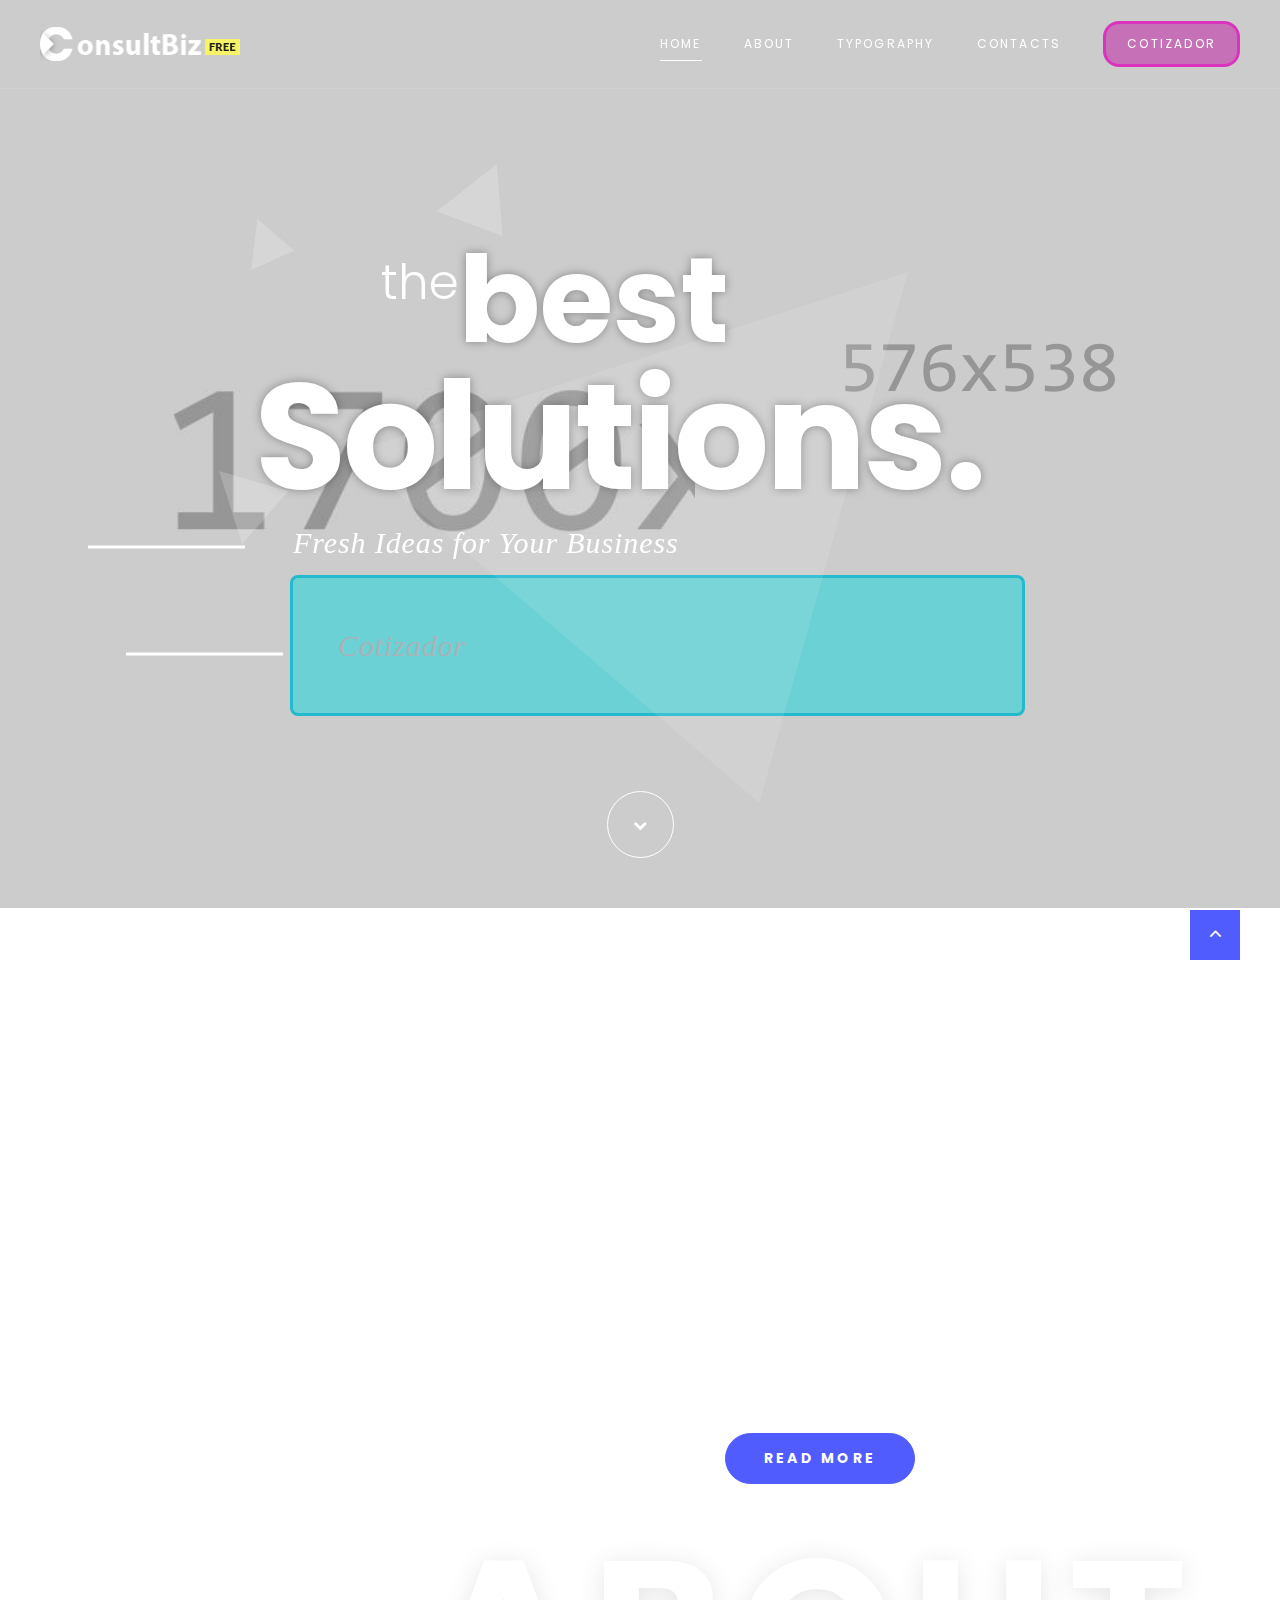
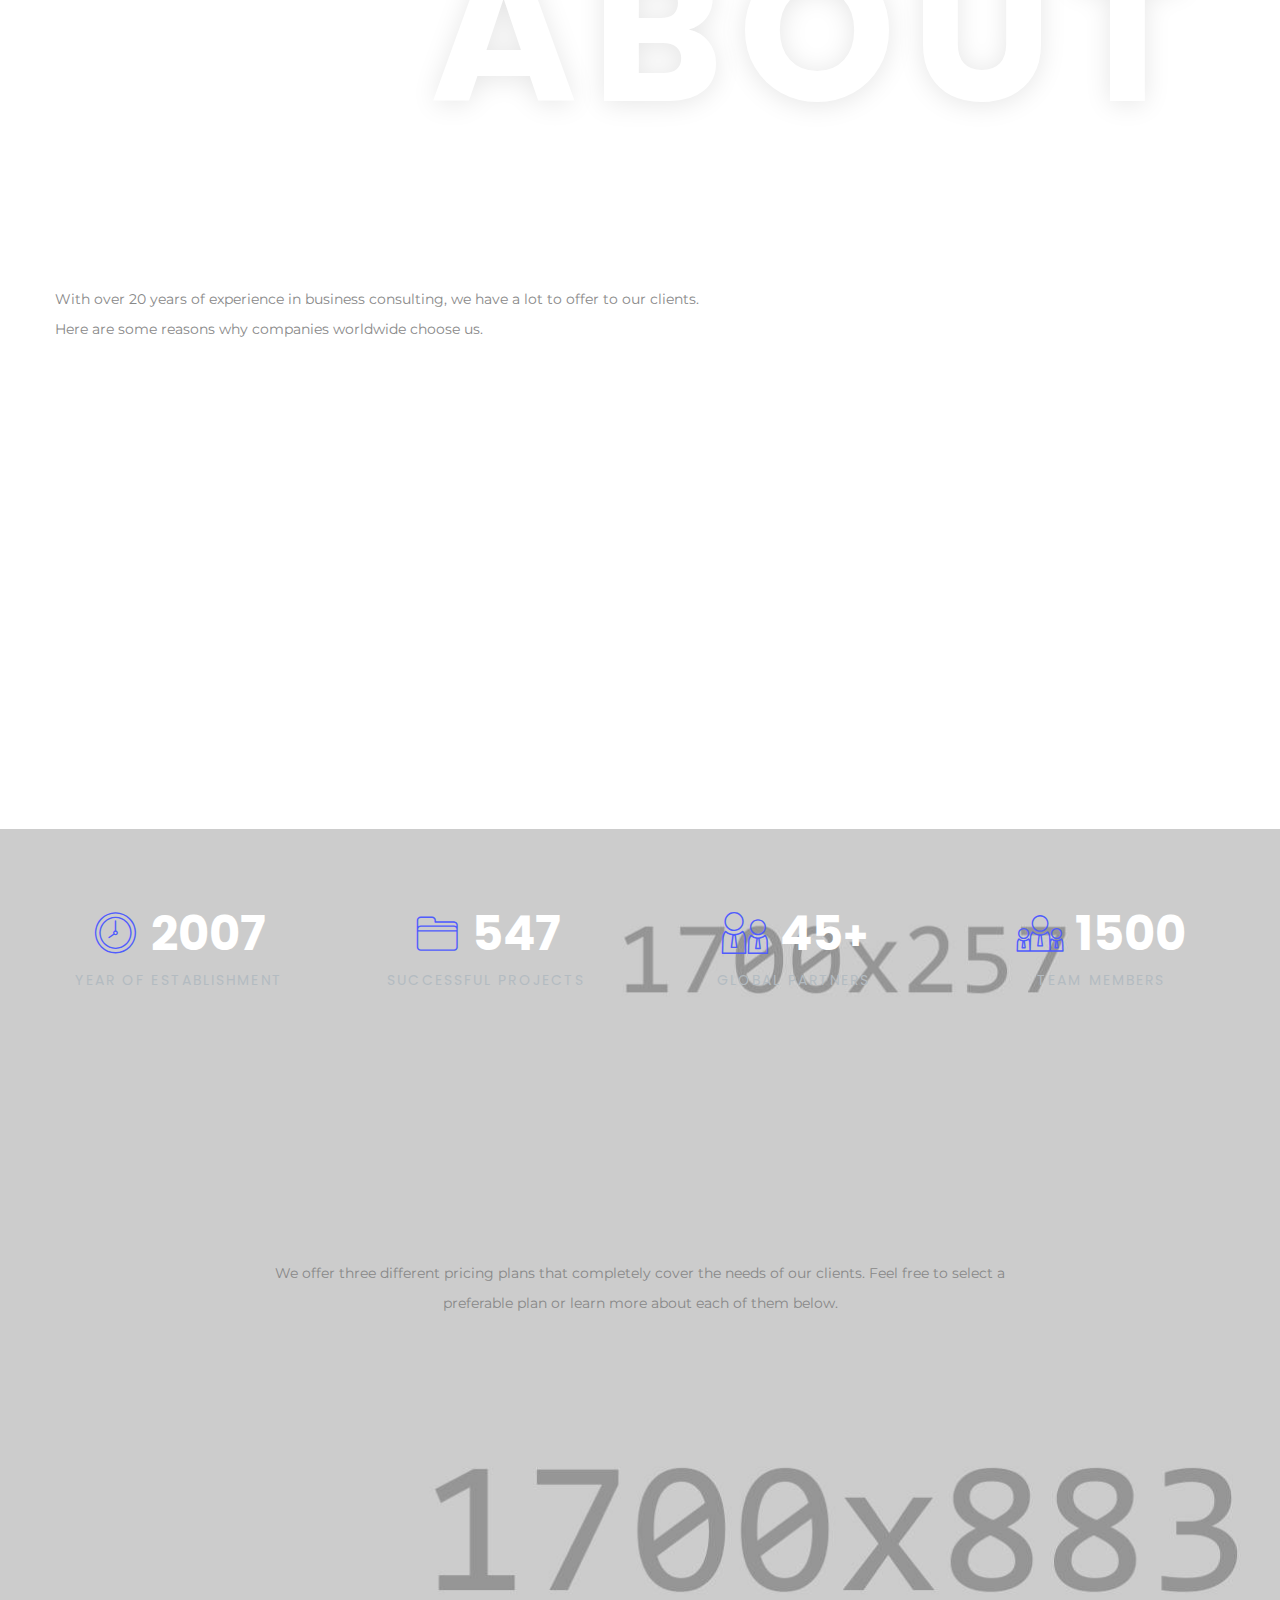
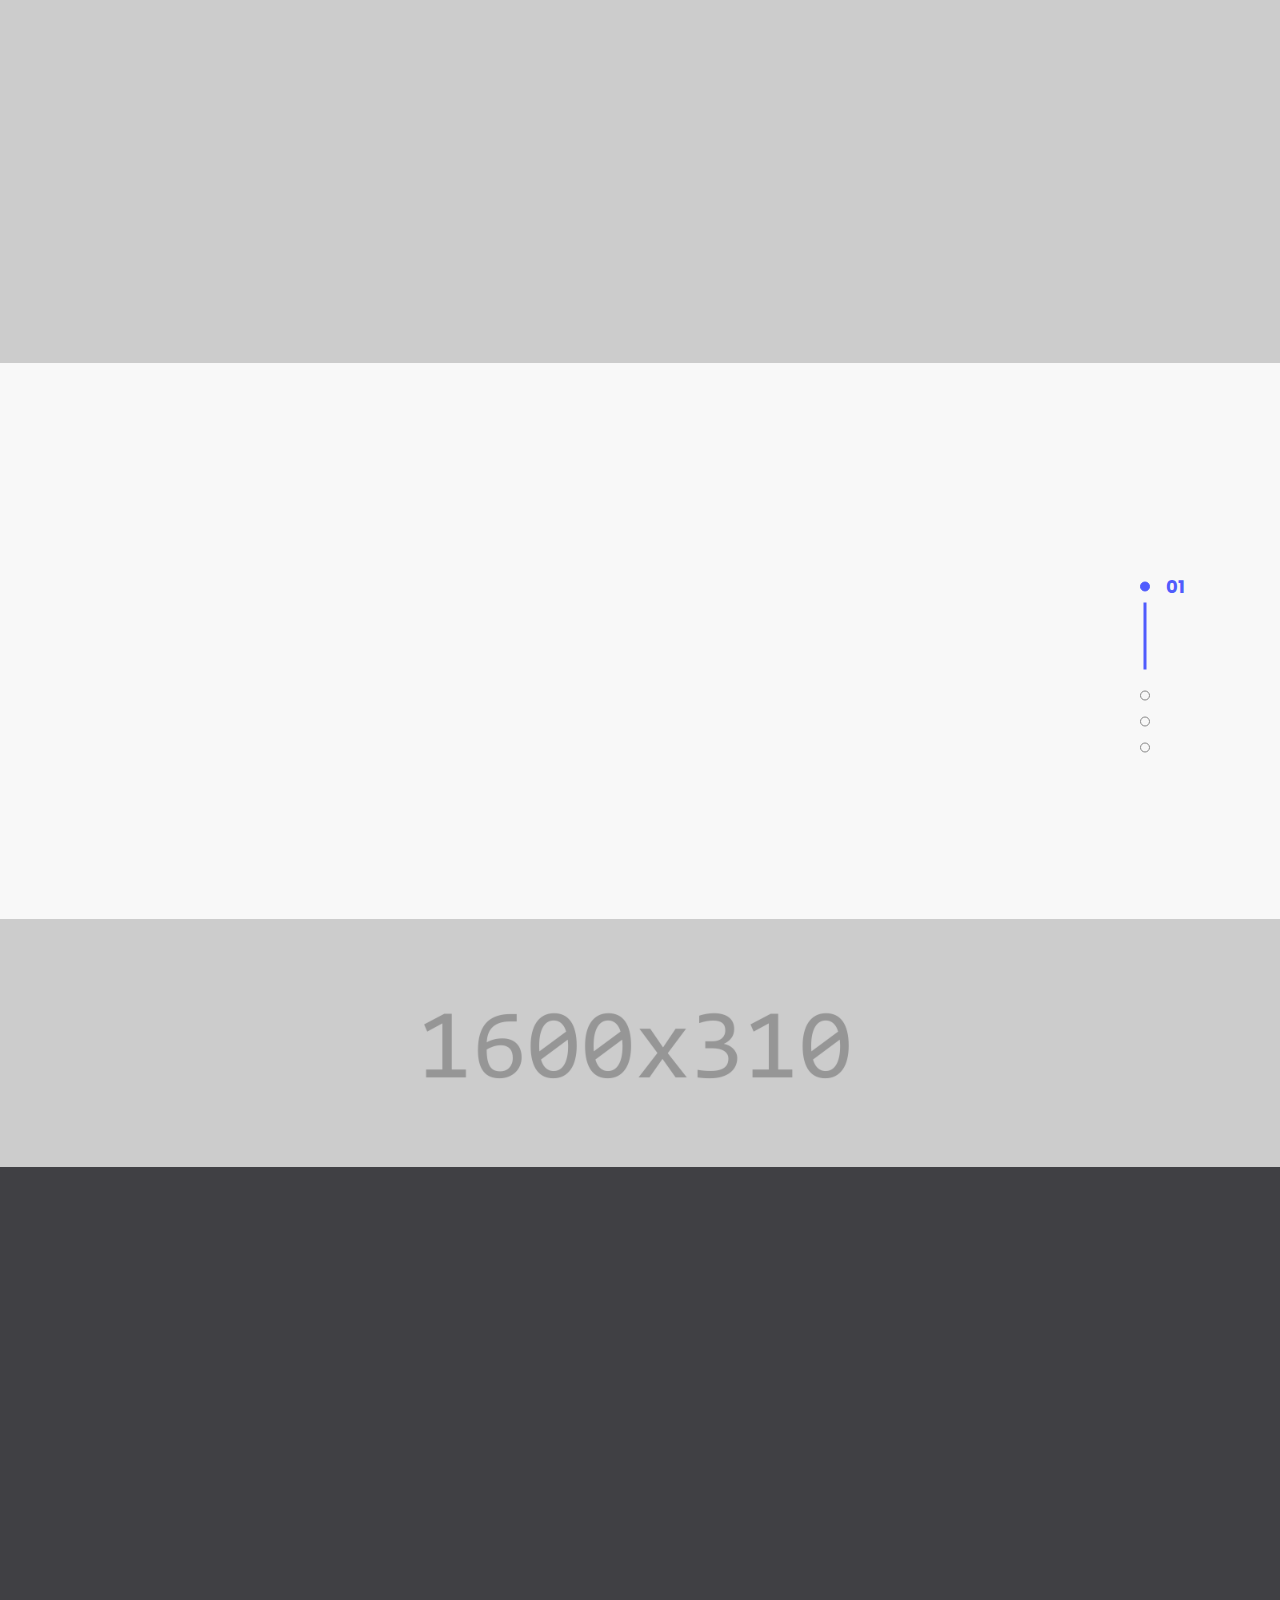
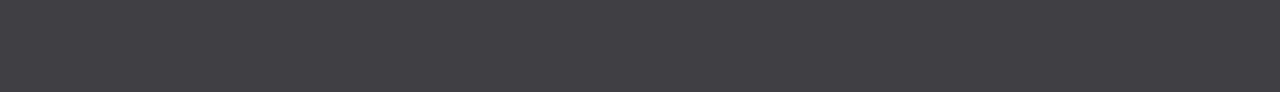
==== commit f5bc566a: "Botoncitos" ====
--- a/index.html
+++ b/index.html
@@ -50,6 +50,8 @@
                       </li>
                       <li class="rd-nav-item"><a class="rd-nav-link" href="contacts.html">Contacts</a>
                       </li>
+                      <li id="BotonCotizador" class="rd-nav-item"><a class="rd-nav-link" href="cotizador.html">Cotizador</a>
+                      </li>
                     </ul>
                   </div>
                 </div>
@@ -66,6 +68,7 @@
               <div class="main-decorated-box text-center text-xl-left">
                 <h1 class="text-white text-xl-center wow slideInRight" data-wow-delay=".3s"><span class="align-top offset-top-30 d-inline-block font-weight-light prefix-text">the</span><span class="big font-weight-bold d-inline-flex offset-right-170">best</span><span class="biggest d-block d-xl-flex font-weight-bold">Solutions.</span></h1>
                 <div class="decorated-subtitle text-italic text-white wow slideInLeft">Fresh Ideas for Your Business</div>
+                <div id="Boton2Cotizador" class="decorated-subtitle text-italic text-white wow slideInLeft"><a class="rd-nav-link" href="cotizador.html">Cotizador</a></div>
               </div>
             </div>
             <div class="col-12 text-center offset-top-75" data-wow-delay=".2s"><a class="button-way-point d-inline-block text-center d-inline-flex flex-column justify-content-center" href="#" data-custom-scroll-to="about"><span class="fa-chevron-down"></span></a></div>
--- a/css/style.css
+++ b/css/style.css
@@ -1,8786 +1,8805 @@
-@charset "UTF-8";-/*
-* Trunk version 2.0.1
-*/-/*
-* Contexts
-*/-.context-dark, .bg-gray-700, .bg-gray-primary, .bg-gray, .bg-gray-primary-light, .bg-primary,-.context-dark h1,-.bg-gray-700 h1,-.bg-gray-primary h1,-.bg-gray h1,-.bg-gray-primary-light h1,-.bg-primary h1, .context-dark h2, .bg-gray-700 h2, .bg-gray-primary h2, .bg-gray h2, .bg-gray-primary-light h2, .bg-primary h2, .context-dark h3, .bg-gray-700 h3, .bg-gray-primary h3, .bg-gray h3, .bg-gray-primary-light h3, .bg-primary h3, .context-dark h4, .bg-gray-700 h4, .bg-gray-primary h4, .bg-gray h4, .bg-gray-primary-light h4, .bg-primary h4, .context-dark h5, .bg-gray-700 h5, .bg-gray-primary h5, .bg-gray h5, .bg-gray-primary-light h5, .bg-primary h5, .context-dark h6, .bg-gray-700 h6, .bg-gray-primary h6, .bg-gray h6, .bg-gray-primary-light h6, .bg-primary h6, .context-dark [class^='heading-'], .bg-gray-700 [class^='heading-'], .bg-gray-primary [class^='heading-'], .bg-gray [class^='heading-'], .bg-gray-primary-light [class^='heading-'], .bg-primary [class^='heading-'] {-	color: #ffffff;-}--a:focus,-button:focus {-	outline: none !important;-}--button::-moz-focus-inner {-	border: 0;-}--*:focus {-	outline: none;-}--blockquote {-	padding: 0;-	margin: 0;-}--input,-button,-select,-textarea {-	outline: none;-}--label {-	margin-bottom: 0;-}--p {-	margin: 0;-}--ul,-ol {-	list-style: none;-	padding: 0;-	margin: 0;-}--ul li,-ol li {-	display: block;-	list-style: none;-}--dl {-	margin: 0;-}--dt,-dd {-	line-height: inherit;-}--dt {-	font-weight: inherit;-}--dd {-	margin-bottom: 0;-}--cite {-	font-style: normal;-}--form {-	margin-bottom: 0;-}--blockquote {-	padding-left: 0;-	border-left: 0;-}--address {-	margin-top: 0;-	margin-bottom: 0;-}--figure {-	margin-bottom: 0;-}--html p a:hover {-	text-decoration: none;-}--/*
-* Typography
-*/-body {-	font-family: "Montserrat", serif;-	font-size: 14px;-	line-height: 2.14286;-	font-weight: 400;-	color: #888888;-	background-color: #ffffff;-	-webkit-text-size-adjust: none;-	-webkit-font-smoothing: subpixel-antialiased;-}--h1, h2, h3, h4, h5, h6, [class^='heading-'] {-	margin-top: 0;-	margin-bottom: 0;-	font-weight: 500;-	color: #404044;-}--h1 a, h2 a, h3 a, h4 a, h5 a, h6 a, [class^='heading-'] a {-	color: inherit;-}--h1 a:hover, h2 a:hover, h3 a:hover, h4 a:hover, h5 a:hover, h6 a:hover, [class^='heading-'] a:hover {-	color: #505cfd;-}--h2 .text-big {-	font-size: 4em;-	line-height: .8;-}--h2 .text-biggest {-	font-size: 5em;-}--h2 + p {-	margin-top: 35px;-}--h1,-.heading-1 {-	font-size: 32px;-	line-height: 1.5;-}--@media (min-width: 1200px) {-	h1 .prefix-text,-	.heading-1 .prefix-text {-		font-size: 48px;-	}-}--h1 .big,-.heading-1 .big {-	font-size: 1.8em;-	line-height: 1em;-	text-shadow: 0px 0px 10px rgba(0, 0, 0, 0.35);-}--@media (min-width: 576px) {-	h1 .big,-	.heading-1 .big {-		font-size: 2em;-	}-}--h1 .biggest,-.heading-1 .biggest {-	font-size: 1.8em;-	line-height: 1em;-	letter-spacing: -.02em;-	text-shadow: 0px 0px 10px rgba(0, 0, 0, 0.35);-}--@media (min-width: 576px) {-	h1 .biggest,-	.heading-1 .biggest {-		font-size: 2.5em;-	}-}--@media (min-width: 1200px) {-	h1,-	.heading-1 {-		font-size: 60px;-		line-height: 1.36667;-	}-}--h2,-.heading-2 {-	font-size: 28px;-	line-height: 1.5;-}--@media (min-width: 1200px) {-	h2,-	.heading-2 {-		font-size: 48px;-		line-height: 1.35em;-	}-}--h3,-.heading-3 {-	font-size: 24px;-	line-height: 1.5;-}--@media (min-width: 1200px) {-	h3,-	.heading-3 {-		font-size: 36px;-		line-height: 1.33333;-	}-}--h4,-.heading-4 {-	font-size: 22px;-	line-height: 1.5;-}--@media (min-width: 1200px) {-	h4,-	.heading-4 {-		font-size: 24px;-		line-height: 1.25;-	}-}--h5,-.heading-5 {-	font-size: 20px;-	line-height: 1.5;-}--@media (min-width: 1200px) {-	h5,-	.heading-5 {-		font-size: 18px;-		line-height: 1.44444;-	}-}--h6,-.heading-6 {-	font-size: 18px;-	line-height: 1.5;-}--@media (min-width: 1200px) {-	h6,-	.heading-6 {-		font-size: 16px;-		line-height: 1.5;-	}-}--small,-.small {-	display: block;-	font-size: 12px;-	line-height: 1.5;-}--mark,-.mark {-	padding: 3px 5px;-	color: #ffffff;-	background: #505cfd;-}--.lead {-	font-size: 24px;-	line-height: 34px;-	font-weight: 300;-}--code {-	padding: 3px 5px;-	border-radius: 0.2rem;-	font-size: 90%;-	color: #111111;-	background: #edeff4;-}--p [data-toggle='tooltip'] {-	padding-left: .25em;-	padding-right: .25em;-	color: #505cfd;-}--p [style*='max-width'] {-	display: inline-block;-}--::selection {-	background: #cccccc;-	color: #ffffff;-}--::-moz-selection {-	background: #cccccc;-	color: #ffffff;-}--.banner img {-	width: 100%;-}--.banner-top {-	display: none;-}--@media (min-width: 1200px) {-	.banner-top {-		display: block;-	}-}--/*
-* Brand
-*/-.brand {-	display: inline-block;-}--.brand .brand-logo-light {-	display: none;-}--.brand .brand-logo-dark {-	display: block;-}--/*
-* Links
-*/-a {-	transition: all 0.3s ease-in-out;-}--a, a:focus, a:active, a:hover {-	text-decoration: none;-}--a, a:focus, a:active {-	color: #aab2b9;-}--a:hover {-	color: #ffffff;-}--a[href*='tel'], a[href*='mailto'] {-	white-space: nowrap;-}--.link-hover {-	color: #808c96;-}--.link-press {-	color: #808c96;-}--.privacy-link:hover {-	color: #505cfd;-}--* + .privacy-link {-	margin-top: 25px;-}--.accent-link {-	color: #ffffff;-}--.accent-link:hover {-	color: #505cfd;-}--.underline-link {-	color: #ffffff;-}--.underline-link:hover {-	color: #ffffff;-	text-decoration: underline;-}--.primary-link {-	color: #505cfd;-}--.primary-link:hover {-	color: #39393e;-}--.gray-dark-link:hover {-	text-decoration: underline;-	color: #404044;-}--.secondary-link:hover {-	color: #505cfd;-	text-decoration: underline;-}--/*
-* Blocks
-*/-.block-center, .block-sm, .block-320, .block-lg {-	margin-left: auto;-	margin-right: auto;-}--@media (min-width: 992px) {-	.block-sm {-		max-width: 430px;-	}-}--.block-675 {-	max-width: 675px;-	margin-left: auto;-	margin-right: auto;-	width: 100%;-}--.block-320 {-	max-width: 320px;-	width: 100%;-}--.block-lg {-	max-width: 768px;-}--.block-center {-	padding: 10px;-}--.block-center:hover .block-center-header {-	background-color: #505cfd;-}--.block-center-title {-	background-color: #ffffff;-}--@media (max-width: 1599.98px) {-	.block-center {-		padding: 20px;-	}-	.block-center:hover .block-center-header {-		background-color: #ffffff;-	}-	.block-center-header {-		background-color: #505cfd;-	}-}--.block-decorate-img img {-	box-shadow: 1px 5px 27px 0px rgba(0, 0, 0, 0.09);-}--/*
-* Boxes
-*/-.box-minimal {-	text-align: center;-}--.box-minimal .box-minimal-icon {-	font-size: 50px;-	line-height: 50px;-	color: #505cfd;-}--.box-minimal-divider {-	width: 36px;-	height: 4px;-	margin-left: auto;-	margin-right: auto;-	background: #505cfd;-}--.box-minimal-text {-	width: 100%;-	max-width: 320px;-	margin-left: auto;-	margin-right: auto;-}--* + .box-minimal {-	margin-top: 30px;-}--* + .box-minimal-title {-	margin-top: 10px;-}--* + .box-minimal-divider {-	margin-top: 20px;-}--* + .box-minimal-text {-	margin-top: 15px;-}--.context-dark .box-minimal p, .bg-gray-700 .box-minimal p, .bg-gray-primary .box-minimal p, .bg-gray .box-minimal p, .bg-gray-primary-light .box-minimal p, .bg-primary .box-minimal p {-	color: #888888;-}--.box-counter {-	position: relative;-	text-align: center;-	color: #2c343b;-}--.box-counter-title {-	display: inline-block;-	font-family: "Poppins", sans-serif;-	font-size: 16px;-	line-height: 1.3;-	letter-spacing: -.025em;-}--.box-counter-main {-	font-family: "Poppins", sans-serif;-	font-size: 45px;-	font-weight: 400;-	line-height: 1.2;-}--.box-counter-main > * {-	display: inline;-	font: inherit;-}--.box-counter-main .small {-	font-size: 28px;-}--.box-counter-main .small_top {-	position: relative;-	top: .2em;-	vertical-align: top;-}--.box-counter-divider {-	font-size: 0;-	line-height: 0;-}--.box-counter-divider::after {-	content: '';-	display: inline-block;-	width: 80px;-	height: 2px;-	background: #505cfd;-}--* + .box-counter-title {-	margin-top: 10px;-}--* + .box-counter-main {-	margin-top: 20px;-}--* + .box-counter-divider {-	margin-top: 10px;-}--@media (min-width: 768px) {-	.box-counter-title {-		font-size: 18px;-	}-}--@media (min-width: 1200px) {-	.box-counter-main {-		font-size: 60px;-	}-	.box-counter-main .small {-		font-size: 36px;-	}-	* + .box-counter-main {-		margin-top: 30px;-	}-	* + .box-counter-divider {-		margin-top: 15px;-	}-	* + .box-counter-title {-		margin-top: 18px;-	}-}--.bg-primary .box-counter {-	color: #ffffff;-}--.bg-primary .box-counter-divider::after {-	background: #ffffff;-}--.main-decorated-box {-	position: relative;-}--.main-decorated-box .decorated-subtitle {-	font-family: "Playfair Display", serif;-	line-height: 1.5;-	font-size: 20px;-	position: relative;-	padding: 8px 0px 10px 0px;-	letter-spacing: .03em;-}--@media (min-width: 1200px) {-	.main-decorated-box .decorated-subtitle {-		font-size: 30px;-		padding: 8px 10px 10px 38px;-	}-	.main-decorated-box .decorated-subtitle:before {-		content: '';-		display: block;-		width: 157px;-		background-color: #ffffff;-		height: 3px;-		position: absolute;-		top: 56%;-		left: -167px;-		transform: translateY(-50%);-	}-}--.main-decorated-box > * {-	position: relative;-}--.main-decorated-box:before {-	content: '';-	position: absolute;-	background: url("../images/decor-image-1-576x538.png") no-repeat center center;-	background-size: contain;-	width: 100%;-	height: 100%;-}--@media (min-width: 1200px) {-	.main-decorated-box:before {-		display: block;-		width: 576px;-		height: 538px;-		right: -32%;-		top: -25%;-	}-}--.box-default {-	position: relative;-	padding: 10px 0 0 55px;-	font-family: "Poppins", sans-serif;-}--@media (min-width: 1200px) {-	.box-default:hover .box-default-icon {-		top: 50%;-		transition: all linear .35s;-		transform: translateY(-50%);-	}-}--.box-default-title {-	color: #404044;-	font-weight: 400;-	text-transform: uppercase;-	letter-spacing: .16em;-}--.box-default-description {-	font-family: "Montserrat", serif;-}--.box-default-icon {-	line-height: 1;-	position: absolute;-	display: block;-	left: 0;-	top: 0;-	transition: all linear .35s;-}--.image-left-side {-	max-width: 80%;-	margin: 40px auto 0 auto;-}--@media (min-width: 992px) {-	.image-left-side {-		left: calc(50% + 150px);-		position: absolute;-		top: 0;-		height: 75%;-		right: 0;-		padding-top: 30px;-	}-}--@media (min-width: 1200px) {-	.image-left-side {-		left: calc(50% + 260px);-	}-}--.image-left-side img {-	width: 100%;-	height: 100%;-	object-fit: cover;-	box-shadow: 0px 0px 31px 5px rgba(0, 0, 0, 0.1);-}--.pricing-box {-	padding: 60px 55px 70px 55px;-	text-align: center;-}--.pricing-box hr {-	margin-top: 25px;-	display: block;-	border-top: 1px solid rgba(255, 255, 255, 0.1);-}--.pricing-box-tittle {-	letter-spacing: .16em;-	text-transform: uppercase;-	font-weight: 400;-	line-height: 1;-}--.pricing-box-inner {-	display: flex;-	justify-content: center;-	align-items: flex-start;-	font-family: "Poppins", sans-serif;-	font-weight: 700;-	margin-top: 20px;-}--.pricing-box-symbol {-	font-size: 30px;-	margin-right: 5px;-	line-height: 1;-}--.pricing-box-price {-	font-size: 60px;-	line-height: 1;-}--.pricing-box-label {-	background-color: #48484c;-	width: 116px;-	margin: 10px auto 0  auto;-	border-radius: 20px;-	font-size: 12px;-	padding: 3px 0;-	letter-spacing: .15em;-	font-weight: 400;-}--.pricing-box-label + p {-	margin-top: 25px;-}--.pricing-box .button {-	font-weight: 700;-}--.pricing-box {-	position: relative;-}--.pricing-box > * {-	position: relative;-	z-index: 2;-	color: #ffffff;-}--.pricing-box:before {-	content: '';-	position: absolute;-	width: 100%;-	height: 100%;-	opacity: 0;-	border: 2px solid rgba(255, 255, 255, 0.4);-	transition: all ease .35s;-	top: 50%;-	left: 50%;-	transform: translate(-50%, -50%);-	z-index: 1;-}--.pricing-box:hover:before {-	width: 95%;-	height: 95%;-	opacity: 1;-	transition: all ease .35s;-}--.team-classic-wrap:hover .team-classic-img img {-	transform: scale(1.1);-	transition: all ease .35s;-}--.team-classic-wrap hr {-	border-top-color: #ececec;-	width: 100%;-}--.team-classic-wrap .social-links a:hover {-	color: #505cfd;-}--.team-classic-img {-	overflow: hidden;-	transition: all ease .35s;-	box-shadow: 0px 0px 31px 5px rgba(0, 0, 0, 0.1);-}--.team-classic-img img {-	width: 100%;-	height: 100%;-	object-fit: cover;-	transition: all ease .35s;-}--.team-classic-img + * {-	margin-top: 15px;-}--@media (min-width: 1200px) {-	.team-classic-img + * {-		margin-top: 40px;-	}-}--.service-box {-	transition: all linear .35s;-	display: flex;-	flex-direction: column;-	align-items: flex-start;-	padding: 50px;-	box-shadow: 0px 0px 31px 5px rgba(0, 0, 0, 0.1);-}--.service-box:hover {-	transition: all linear .35s;-	margin-top: -20px;-}--.service-box:hover .icon-lg {-	transform: translateX(50%);-	transition: all linear .35s;-}--@media (min-width: 1200px) {-	.service-box .icon-lg {-		font-size: 50px;-		align-self: flex-start;-		transition: all linear .35s;-		transform: none;-	}-}--.service-box-link {-	font-family: "Poppins", sans-serif;-	font-weight: 700;-	position: relative;-	display: inline-block;-	padding-left: 55px;-}--.service-box-link:hover.devider-left:after {-	width: 32px;-	left: 0;-	background-color: #39393e;-	transition: all ease .35s;-}--.service-box-link.devider-left:after {-	width: 32px;-	left: 0;-	transition: all ease .35s;-}--.service-box-title {-	text-transform: uppercase;-	letter-spacing: 0.22em;-	font-family: "Poppins", sans-serif;-	color: #404044;-	font-weight: 400;-}--.service-box-title + p {-	margin-top: 5px;-}--.ie-11 .service-box-title + p {-	width: 100%;-}--.sidebar-cta-box {-	width: 100%;-	padding: 30px 15px 40px 15px;-	background-color: #505cfd;-	color: #ffffff;-	text-align: center;-	display: flex;-	flex-direction: column;-	justify-content: center;-}--.ie-11 .sidebar-cta-box {-	width: 100%;-}--@media (min-width: 576px) {-	.sidebar-cta-box {-		padding: 30px 50px 40px 50px;-	}-}--.sidebar-cta-box span {-	line-height: 1.2;-	text-transform: capitalize;-}--.post-minimal .post-minimal__media {-	display: block;-	overflow: hidden;-}--.post-minimal .post-minimal__media img {-	transition: all ease .35s;-}--.post-minimal .post-minimal__media:hover img {-	transform: scale(1.1);-	transition: all ease .35s;-}--/*
-* Element groups
-*/-html .group {-	margin-bottom: -20px;-	margin-left: -15px;-}--html .group:empty {-	margin-bottom: 0;-	margin-left: 0;-}--html .group > * {-	display: inline-block;-	margin-top: 0;-	margin-bottom: 20px;-	margin-left: 15px;-}--html .group-sm {-	margin-bottom: -10px;-	margin-left: 0px;-}--html .group-sm:empty {-	margin-bottom: 0;-	margin-left: 0;-}--html .group-sm > * {-	display: inline-block;-	margin-top: 0;-	margin-bottom: 10px;-	margin-left: 0px;-}--@media (min-width: 576px) {-	html .group-sm {-		margin-bottom: -10px;-		margin-left: -10px;-	}-	html .group-sm:empty {-		margin-bottom: 0;-		margin-left: 0;-	}-	html .group-sm > * {-		display: inline-block;-		margin-top: 0;-		margin-bottom: 10px;-		margin-left: 10px;-	}-}--html .group-xl {-	margin-bottom: -20px;-	margin-left: -30px;-}--html .group-xl:empty {-	margin-bottom: 0;-	margin-left: 0;-}--html .group-xl > * {-	display: inline-block;-	margin-top: 0;-	margin-bottom: 20px;-	margin-left: 30px;-}--@media (min-width: 992px) {-	html .group-xl {-		margin-bottom: -20px;-		margin-left: -45px;-	}-	html .group-xl > * {-		margin-bottom: 20px;-		margin-left: 45px;-	}-}--html .group-middle {-	display: inline-flex;-	align-items: center;-	flex-wrap: wrap;-	justify-content: center;-}--html .group-custom {-	display: flex;-	align-items: center;-	justify-content: center;-	flex-wrap: wrap;-	max-width: 100%;-}--html .group-custom > * {-	flex: 0 1 100%;-	padding-left: 10px;-	padding-right: 10px;-}--@media (min-width: 576px) {-	html .group-custom {-		flex-wrap: nowrap;-	}-	html .group-custom > * {-		flex: 1 1 auto;-	}-}--* + .group-sm {-	margin-top: 30px;-}--* + .group-xl {-	margin-top: 20px;-}--/*
-* Responsive units
-*/-.unit {-	display: flex;-	flex: 0 1 100%;-	margin-bottom: -30px;-	margin-left: -20px;-}--.unit > * {-	margin-bottom: 30px;-	margin-left: 20px;-}--.unit:empty {-	margin-bottom: 0;-	margin-left: 0;-}--.unit-body {-	flex: 0 1 auto;-}--.unit-left,-.unit-right {-	flex: 0 0 auto;-	max-width: 100%;-}--.unit-spacing-xs {-	margin-bottom: -15px;-	margin-left: -9px;-}--.unit-spacing-xs > * {-	margin-bottom: 15px;-	margin-left: 9px;-}--/*
-* Lists
-*/-/*
-* Vertical list
-*/-.list > li + li {-	margin-top: 10px;-}--.list-xs > li + li {-	margin-top: 5px;-}--.list-sm > li + li {-	margin-top: 10px;-}--.list-md > li + li {-	margin-top: 18px;-}--.list-lg > li + li {-	margin-top: 25px;-}--.list-xl > li + li {-	margin-top: 30px;-}--@media (min-width: 768px) {-	.list-xl > li + li {-		margin-top: 60px;-	}-}--/*
-* List inline
-*/-.list-inline > li {-	display: inline-block;-}--html .list-inline-md {-	transform: translate3d(0, -8px, 0);-	margin-bottom: -8px;-	margin-left: -10px;-	margin-right: -10px;-}--html .list-inline-md > * {-	margin-top: 8px;-	padding-left: 10px;-	padding-right: 10px;-}--@media (min-width: 992px) {-	html .list-inline-md {-		margin-left: -15px;-		margin-right: -15px;-	}-	html .list-inline-md > * {-		padding-left: 15px;-		padding-right: 15px;-	}-}--/*
-* List terms
-*/-.list-terms dt + dd {-	margin-top: 5px;-}--.list-terms dd + dt {-	margin-top: 25px;-}--* + .list-terms {-	margin-top: 25px;-}--/*
-* Index list
-*/-.index-list {-	counter-reset: li;-}--.index-list > li .list-index-counter:before {-	content: counter(li, decimal-leading-zero);-	counter-increment: li;-}--/*
-* Marked list
-*/-.list-marked {-	text-align: left;-}--.list-marked > li {-	position: relative;-	padding-left: 25px;-}--.list-marked > li::before {-	position: absolute;-	display: inline-block;-	left: 0;-	top: 1px;-	min-width: 25px;-	content: '\f105';-	font: 400 14px/24px 'FontAwesome';-	color: #b7b7b7;-}--.list-marked > li + li {-	margin-top: 4px;-}--* + .list-marked {-	margin-top: 15px;-}--p + .list-marked {-	margin-top: 10px;-}--/*
-* Ordered List
-*/-.list-ordered {-	counter-reset: li;-	text-align: left;-}--.list-ordered > li {-	position: relative;-	padding-left: 25px;-}--.list-ordered > li:before {-	position: absolute;-	content: "0" counter(li, decimal) ".";-	counter-increment: li;-	top: 0;-	left: 0;-	display: inline-block;-	width: 15px;-	color: #b7b7b7;-}--.list-ordered > li + li {-	margin-top: 10px;-}--* + .list-ordered {-	margin-top: 15px;-}--.social-links {-	display: flex;-	margin-left: -25px;-}--.social-links > * {-	margin-left: 25px;-}--.social-links li {-	position: relative;-	text-align: center;-	font-size: 18px;-}--.social-links li:hover a {-	color: #ffffff;-	transition: all ease .35s;-}--.social-links li a {-	color: #818a91;-	transition: all ease .35s;-}--.check-list > li {-	font-family: "Poppins", sans-serif;-	z-index: 2;-	padding-left: 45px;-}--.check-list > li:before {-	font-size: 72px;-	line-height: 1;-	color: #f4f4f4;-	font-weight: 500;-	z-index: -1;-	top: -20px;-}--.check-list > li span {-	text-transform: uppercase;-	display: block;-	color: #404044;-	font-weight: 400;-	letter-spacing: 0.22em;-}--.check-list li + li {-	margin-top: 20px;-}--.schedule-list {-	margin-top: 20px;-	display: flex;-	flex-direction: column;-}--.schedule-list > li + li {-	margin-top: 15px;-}--.schedule-list > li {-	padding-left: 35px;-	position: relative;-}--.schedule-list > li:before {-	font-size: 24px;-	color: #505cfd;-	position: absolute;-	left: 0;-	top: 50%;-	transform: translateY(-50%);-}--.schedule-list > li span {-	display: inline-block;-	margin-left: 7px;-	color: #404044;-	font-size: 16px;-}--/*
-* Images
-*/-img {-	display: inline-block;-	max-width: 100%;-	height: auto;-}--.img-responsive {-	width: 100%;-}--.img-covered {-	display: block;-	object-fit: cover;-	width: 100%;-}--/*
-* Icons
-*/-.icon, .icon-lg {-	display: inline-block;-	font-size: 16px;-	line-height: 1;-	color: inherit;-}--.icon::before, .icon-lg::before {-	position: relative;-	display: inline-block;-	font-weight: 400;-	font-style: normal;-	speak: none;-	text-transform: none;-}--.icon-lg {-	font-size: 48px;-	color: #505cfd;-}--.icon-circle {-	border-radius: 50%;-}--/*
-* Tables custom
-*/-.table-custom {-	width: 100%;-	max-width: 100%;-	text-align: left;-	background: #ffffff;-	border-collapse: collapse;-}--.table-custom th,-.table-custom td {-	color: #2c343b;-	background: #ffffff;-}--.table-custom th {-	vertical-align: top;-	padding: 35px 5px;-	font-size: 14px;-	white-space: nowrap;-	font-weight: 700;-	text-transform: uppercase;-	background: #505cfd;-	color: #ffffff;-}--@media (min-width: 768px) {-	.table-custom th {-		padding: 35px 24px;-	}-}--@media (max-width: 991.98px) {-	.table-custom th {-		padding-top: 20px;-		padding-bottom: 20px;-	}-}--.table-custom td {-	padding: 17px 14px;-}--@media (min-width: 768px) {-	.table-custom td {-		padding: 17px 24px;-	}-}--.table-custom tbody tr:first-child td {-	border-top: 0;-}--.table-custom tr td {-	border-bottom: 1px solid #cccccc;-}--.table-custom tfoot td {-	font-weight: 700;-}--* + .table-custom-responsive {-	margin-top: 30px;-}--@media (min-width: 768px) {-	* + .table-custom-responsive {-		margin-top: 40px;-	}-}--.table-custom.table-custom-primary thead th {-	color: #ffffff;-	background: #505cfd;-	border: 0;-}--.table-custom.table-custom-primary tbody tr:hover td {-	background: #d7d7d7;-}--.table-custom.table-custom-bordered tr td:first-child {-	border-left: 0;-}--.table-custom.table-custom-bordered tr td:last-child {-	border-right: 0;-}--.table-custom.table-custom-bordered td {-	border: 1px solid #cccccc;-}--.table-custom.table-custom-bordered tbody > tr:first-of-type > td {-	border-top: 0;-}--.table-custom.table-custom-striped {-	border-bottom: 1px solid #cccccc;-}--.table-custom.table-custom-striped tbody tr:nth-of-type(odd) td {-	background: transparent;-}--.table-custom.table-custom-striped tbody tr:nth-of-type(even) td {-	background: #505cfd;-	color: #ffffff;-}--.table-custom.table-custom-striped tbody td {-	border: 0;-}--.table-custom.table-custom-striped tfoot td:not(:first-child) {-	border-left: 0;-}--@media (max-width: 991.98px) {-	.table-custom-responsive {-		display: block;-		width: 100%;-		-ms-overflow-style: -ms-autohiding-scrollbar;-	}-	.table-custom-responsive.table-bordered {-		border: 0;-	}-}--@media (max-width: 767.98px) {-	.table-custom-responsive {-		overflow-x: auto;-	}-}--.table-custom-responsive {-	width: 100%;-}--/*
-* Dividers
-*/-hr {-	margin-top: 0;-	margin-bottom: 0;-	border-top: 1px solid #d7d7d7;-}--.divider {-	font-size: 0;-	line-height: 0;-}--.divider::after {-	content: '';-	display: inline-block;-	width: 60px;-	height: 2px;-	background-color: #505cfd;-}--/*
-* Buttons
-*/-.button {-	position: relative;-	overflow: hidden;-	display: inline-block;-	padding: 11px 35px;-	font-size: 14px;-	line-height: 1.25;-	border: 1px solid;-	font-family: "Poppins", sans-serif;-	font-weight: 700;-	letter-spacing: 0.23em;-	text-transform: uppercase;-	white-space: nowrap;-	text-overflow: ellipsis;-	text-align: center;-	cursor: pointer;-	vertical-align: middle;-	user-select: none;-	transition: 250ms all ease-in-out;-}--.button-width-210 {-	min-width: 210px;-}--.button-width-190 {-	min-width: 190px;-}--.button-190 {-	min-width: 190px;-	padding: 17px 35px;-}--.button-block {-	display: block;-	width: 100%;-}--.button-default, .button-default:focus {-	color: #cccccc;-	background-color: #2c343b;-	border-color: #2c343b;-}--.button-default:hover, .button-default:active, .button-default.active {-	color: #ffffff;-	background-color: #505cfd;-	border-color: #505cfd;-}--.button-default.button-ujarak::before {-	background: #505cfd;-}--.button-gray-100, .button-gray-100:focus {-	color: #151515;-	background-color: #edeff4;-	border-color: #edeff4;-}--.button-gray-100:hover, .button-gray-100:active, .button-gray-100.active {-	color: #151515;-	background-color: #dde1ea;-	border-color: #dde1ea;-}--.button-gray-100.button-ujarak::before {-	background: #dde1ea;-}--.button-primary, .button-primary:focus {-	color: #ffffff;-	background-color: #505cfd;-	border-color: #505cfd;-}--.button-primary:hover, .button-primary:active, .button-primary.active {-	color: #ffffff;-	background-color: #2c343b;-	border-color: #2c343b;-}--.button-primary.button-ujarak::before {-	background: #2c343b;-}--.single-page .button-primary, .single-page .button-primary:focus {-	color: #ffffff;-	background-color: #505cfd;-	border-color: #505cfd;-}--.single-page .button-primary:hover, .single-page .button-primary:active, .single-page .button-primary.active {-	color: #505cfd;-	background-color: #ffffff;-	border-color: #ffffff;-}--.single-page .button-primary.button-ujarak::before {-	background: #ffffff;-}--.button-default-outline, .button-default-outline:focus {-	color: #ffffff;-	background-color: transparent;-	border-color: #ffffff;-}--.button-default-outline:hover, .button-default-outline:active, .button-default-outline.active {-	color: #505cfd;-	background-color: #ffffff;-	border-color: #ffffff;-}--.button-default-outline.button-ujarak::before {-	background: #ffffff;-}--.icon-button-group .button-default-outline, .icon-button-group .button-default-outline:focus {-	color: #505cfd;-	background-color: transparent;-	border-color: #505cfd;-}--.icon-button-group .button-default-outline:hover, .icon-button-group .button-default-outline:active, .icon-button-group .button-default-outline.active {-	color: #ffffff;-	background-color: #505cfd;-	border-color: #505cfd;-}--.icon-button-group .button-default-outline.button-ujarak::before {-	background: #505cfd;-}--.btn-primary-rounded, .btn-primary-rounded:focus {-	color: #ffffff;-	background-color: #505cfd;-	border-color: #505cfd;-}--.btn-primary-rounded:hover, .btn-primary-rounded:active, .btn-primary-rounded.active {-	color: #ffffff;-	background-color: #2c343b;-	border-color: #2c343b;-}--.btn-primary-rounded.button-ujarak::before {-	background: #2c343b;-}--.btn-rounded-outline, .btn-rounded-outline:focus {-	color: #ffffff;-	background-color: transparent;-	border-color: #ffffff;-}--.btn-rounded-outline:hover, .btn-rounded-outline:active, .btn-rounded-outline.active {-	color: #ffffff;-	background-color: #2c343b;-	border-color: #2c343b;-}--.btn-rounded-outline.button-ujarak::before {-	background: #2c343b;-}--.button-ghost {-	border: 0;-	background-color: transparent;-}--.button-ghost:hover {-	color: #ffffff;-	background: #505cfd;-}--.button-facebook, .button-facebook:focus {-	color: #ffffff;-	background-color: #4d70a8;-	border-color: #4d70a8;-}--.button-facebook:hover, .button-facebook:active, .button-facebook.active {-	color: #ffffff;-	background-color: #456497;-	border-color: #456497;-}--.button-facebook.button-ujarak::before {-	background: #456497;-}--.button-twitter, .button-twitter:focus {-	color: #ffffff;-	background-color: #02bcf3;-	border-color: #02bcf3;-}--.button-twitter:hover, .button-twitter:active, .button-twitter.active {-	color: #ffffff;-	background-color: #02a8da;-	border-color: #02a8da;-}--.button-twitter.button-ujarak::before {-	background: #02a8da;-}--.button-google, .button-google:focus {-	color: #ffffff;-	background-color: #e2411e;-	border-color: #e2411e;-}--.button-google:hover, .button-google:active, .button-google.active {-	color: #ffffff;-	background-color: #cc3a1a;-	border-color: #cc3a1a;-}--.button-google.button-ujarak::before {-	background: #cc3a1a;-}--.button-shadow {-	box-shadow: 0 9px 21px 0 rgba(204, 204, 204, 0.15);-}--.button-shadow:hover {-	box-shadow: 0 9px 10px 0 rgba(204, 204, 204, 0.15);-}--.button-shadow:focus, .button-shadow:active {-	box-shadow: none;-}--.button-ujarak {-	position: relative;-	z-index: 0;-	transition: background .4s, border-color .4s, color .4s;-}--.button-ujarak::before {-	content: '';-	position: absolute;-	top: 0;-	left: 0;-	width: 100%;-	height: 100%;-	background: #505cfd;-	z-index: -1;-	opacity: 0;-	transform: scale3d(0.7, 1, 1);-	transition: transform 0.42s, opacity 0.42s;-	border-radius: inherit;-}--.button-ujarak, .button-ujarak::before {-	transition-timing-function: cubic-bezier(0.2, 1, 0.3, 1);-}--.button-ujarak:hover {-	transition: background .4s .4s, border-color .4s 0s, color .2s 0s;-}--.button-ujarak:hover::before {-	opacity: 1;-	transform: translate3d(0, 0, 0) scale3d(1, 1, 1);-}--.button-xs {-	padding: 8px 17px;-}--.button-sm {-	padding: 8px 17px;-	font-size: 12px;-	line-height: 1.3;-}--.button-lg {-	padding: 14px 33px;-	font-size: 14px;-	line-height: 1.5;-}--.button-xl {-	padding: 16px 50px;-	font-size: 16px;-	line-height: 28px;-}--@media (min-width: 992px) {-	.button-xl {-		padding: 20px 80px;-	}-}--.button-circle {-	border-radius: 30px;-}--.button-round-1 {-	border-radius: 5px;-}--.button-round-2 {-	border-radius: 10px;-}--.button.button-icon {-	display: flex;-	justify-content: center;-	align-items: center;-	vertical-align: middle;-}--.button.button-icon .icon {-	position: relative;-	display: inline-block;-	vertical-align: middle;-	color: inherit;-	font-size: 1.55em;-	line-height: 1em;-}--.button.button-icon-left .icon {-	padding-right: 11px;-}--.button.button-icon-right {-	flex-direction: row-reverse;-}--.button.button-icon-right .icon {-	padding-left: 11px;-}--.button.button-icon.button-link .icon {-	top: 5px;-	font-size: 1em;-}--.button.button-icon.button-xs .icon {-	top: .05em;-	font-size: 1.2em;-	padding-right: 8px;-}--.button.button-icon.button-xs .button-icon-right {-	padding-left: 8px;-}--.btn-primary {-	border-radius: 3px;-	font-family: "Poppins", sans-serif;-	font-weight: 700;-	letter-spacing: .05em;-	text-transform: uppercase;-	transition: .33s;-}--.btn-primary, .btn-primary:active, .btn-primary:focus {-	color: #ffffff;-	background: #505cfd;-	border-color: #505cfd;-}--.btn-primary:hover {-	color: #ffffff;-	background: #000000;-	border-color: #000000;-}--.button-way-point {-	width: 67px;-	height: 67px;-	border: 1px solid #ffffff;-	border-radius: 50%;-	color: #ffffff;-	transition: all ease .35s;-}--.button-way-point:hover {-	background-color: #ffffff;-	color: #505cfd;-	transition: all ease .35s;-}--/*
-* Form styles
-*/-.rd-form {-	position: relative;-	text-align: left;-}--.rd-form .button {-	padding-top: 10px;-	padding-bottom: 10px;-	min-height: 50px;-}--* + .rd-form {-	margin-top: 20px;-}--input:-webkit-autofill ~ label,-input:-webkit-autofill ~ .form-validation {-	color: #000000 !important;-}--.form-wrap {-	position: relative;-}--.form-wrap.has-error .form-input {-	border-color: #f5543f;-}--.form-wrap.has-focus .form-input {-	border-color: #505cfd;-}--.form-wrap + * {-	margin-top: 20px;-}--.form-input {-	display: block;-	width: 100%;-	min-height: 50px;-	padding: 12px 19px 5px 5px;-	font-size: 14px;-	font-weight: 400;-	line-height: 24px;-	color: #888888;-	background-color: transparent;-	background-image: none;-	border-radius: 0;-	-webkit-appearance: none;-	transition: .3s ease-in-out;-	border: 1px solid #f5f5f5;-	border-top-width: 0;-	border-right-width: 0;-	border-left-width: 0;-}--.form-input:focus {-	outline: 0;-}--textarea.form-input {-	min-height: 50px;-	max-height: 230px;-	resize: vertical;-}--.form-label,-.form-label-outside {-	margin-bottom: 0;-	color: #888888;-	font-weight: 400;-}--.form-label {-	position: absolute;-	bottom: 0;-	left: 5px;-	right: 0;-	padding-left: 0;-	padding-right: 19px;-	font-size: 14px;-	font-weight: 400;-	line-height: 24px;-	pointer-events: none;-	text-align: left;-	z-index: 9;-	transition: .25s;-	will-change: transform;-	transform: translateY(-50%);-	color: #888888;-}--.form-label.focus {-	opacity: 0;-}--.form-label.auto-fill {-	color: #888888;-}--.label-textarea {-	top: 13px;-	transform: none;-}--.form-label-outside {-	width: 100%;-	margin-bottom: 4px;-}--@media (min-width: 768px) {-	.form-label-outside {-		position: static;-	}-	.form-label-outside, .form-label-outside.focus, .form-label-outside.auto-fill {-		transform: none;-	}-}--[data-x-mode='true'] .form-label {-	pointer-events: auto;-}--.form-validation {-	position: absolute;-	right: 8px;-	bottom: -14px;-	z-index: 6;-	margin-top: 2px;-	font-size: 9px;-	font-weight: 400;-	line-height: 12px;-	letter-spacing: 0;-	color: #f5543f;-	transition: .3s;-}--.home-form .form-validation {-	top: auto;-	bottom: -14px;-}--.form-validation-left .form-validation {-	top: 100%;-	right: auto;-	left: 0;-}--#form-output-global {-	position: fixed;-	bottom: 30px;-	left: 15px;-	z-index: 2000;-	visibility: hidden;-	transform: translate3d(-500px, 0, 0);-	transition: .3s all ease;-}--#form-output-global.active {-	visibility: visible;-	transform: translate3d(0, 0, 0);-}--@media (min-width: 576px) {-	#form-output-global {-		left: 30px;-	}-}--.form-output {-	position: absolute;-	top: 100%;-	left: 0;-	font-size: 10px;-	font-weight: 400;-	line-height: 1.2;-	margin-top: 2px;-	transition: .3s;-	opacity: 0;-	visibility: hidden;-}--.form-output.active {-	opacity: 1;-	visibility: visible;-}--.form-output.error {-	color: #f5543f;-}--.form-output.success {-	color: #98bf44;-}--.radio .radio-custom,-.radio-inline .radio-custom,-.checkbox .checkbox-custom,-.checkbox-inline .checkbox-custom {-	opacity: 0;-}--.radio .radio-custom, .radio .radio-custom-dummy,-.radio-inline .radio-custom,-.radio-inline .radio-custom-dummy,-.checkbox .checkbox-custom,-.checkbox .checkbox-custom-dummy,-.checkbox-inline .checkbox-custom,-.checkbox-inline .checkbox-custom-dummy {-	position: absolute;-	left: 0;-	width: 14px;-	height: 14px;-	outline: none;-	cursor: pointer;-}--.radio .radio-custom-dummy,-.radio-inline .radio-custom-dummy,-.checkbox .checkbox-custom-dummy,-.checkbox-inline .checkbox-custom-dummy {-	pointer-events: none;-	background: #ffffff;-}--.radio .radio-custom-dummy::after,-.radio-inline .radio-custom-dummy::after,-.checkbox .checkbox-custom-dummy::after,-.checkbox-inline .checkbox-custom-dummy::after {-	position: absolute;-	opacity: 0;-	transition: .22s;-}--.radio .radio-custom:focus,-.radio-inline .radio-custom:focus,-.checkbox .checkbox-custom:focus,-.checkbox-inline .checkbox-custom:focus {-	outline: none;-}--.radio input,-.radio-inline input,-.checkbox input,-.checkbox-inline input {-	position: absolute;-	width: 1px;-	height: 1px;-	padding: 0;-	overflow: hidden;-	clip: rect(0, 0, 0, 0);-	white-space: nowrap;-	border: 0;-}--.radio-custom:checked + .radio-custom-dummy:after,-.checkbox-custom:checked + .checkbox-custom-dummy:after {-	opacity: 1;-}--.radio,-.radio-inline {-	padding-left: 28px;-}--.radio .radio-custom-dummy,-.radio-inline .radio-custom-dummy {-	top: 1px;-	left: 0;-	width: 18px;-	height: 18px;-	border-radius: 50%;-	border: 1px solid #b7b7b7;-}--.radio .radio-custom-dummy::after,-.radio-inline .radio-custom-dummy::after {-	content: '';-	top: 3px;-	right: 3px;-	bottom: 3px;-	left: 3px;-	background: #2c343b;-	border-radius: inherit;-}--.checkbox,-.checkbox-inline {-	padding-left: 28px;-}--.checkbox .checkbox-custom-dummy,-.checkbox-inline .checkbox-custom-dummy {-	left: 0;-	width: 18px;-	height: 18px;-	margin: 0;-	border: 1px solid #b7b7b7;-}--.checkbox .checkbox-custom-dummy::after,-.checkbox-inline .checkbox-custom-dummy::after {-	content: '\f222';-	font-family: "Material Design Icons";-	position: absolute;-	top: -1px;-	left: -2px;-	font-size: 20px;-	line-height: 18px;-	color: #cccccc;-}--.toggle-custom {-	padding-left: 60px;-	-webkit-appearance: none;-}--.toggle-custom:checked ~ .checkbox-custom-dummy::after {-	background: #505cfd;-	transform: translate(20px, -50%);-}--.toggle-custom ~ .checkbox-custom-dummy {-	position: relative;-	display: inline-block;-	margin-top: -1px;-	width: 44px;-	height: 20px;-	background: #f5f5f5;-	cursor: pointer;-}--.toggle-custom ~ .checkbox-custom-dummy::after {-	content: '';-	position: absolute;-	display: inline-block;-	width: 16px;-	height: 16px;-	left: 0;-	top: 50%;-	background: #b7b7b7;-	transform: translate(4px, -50%);-	opacity: 1;-	transition: .22s;-}--.rd-form-inline {-	display: flex;-	flex-wrap: wrap;-	align-items: stretch;-	text-align: center;-	transform: translate3d(0, -8px, 0);-	margin-bottom: -8px;-	margin-left: -4px;-	margin-right: -4px;-}--.rd-form-inline > * {-	margin-top: 8px;-	padding-left: 4px;-	padding-right: 4px;-}--.rd-form-inline > * {-	margin-top: 0;-}--.rd-form-inline .form-wrap {-	flex-grow: 1;-	min-width: 185px;-}--.rd-form-inline .form-wrap-select {-	text-align: left;-}--.rd-form-inline .form-button {-	flex-shrink: 0;-	max-width: calc(100% - 10px);-	min-height: 50px;-}--.rd-form-inline .form-button .button {-	min-height: inherit;-}--@media (min-width: 576px) {-	.rd-form-inline .button {-		display: block;-	}-}--.rd-form-inline.rd-form-inline-centered {-	justify-content: center;-}--.form-sm .form-input,-.form-sm .button {-	padding-top: 9px;-	padding-bottom: 9px;-	min-height: 40px;-}--.form-sm .form-validation {-	top: -16px;-}--.form-sm .form-label {-	top: 20px;-}--.form-sm * + .button {-	margin-top: 10px;-}--.form-lg .form-input,-.form-lg .form-label,-.form-lg .select2-container .select2-choice {-	font-size: 16px;-}--.form-lg .form-input,-.form-lg .select2-container .select2-choice {-	font-size: 16px;-	padding-top: 17px;-	padding-bottom: 17px;-}--.form-lg .form-input,-.form-lg .select2-container .select2-choice {-	min-height: 58px;-}--.form-lg .form-button {-	min-height: 60px;-}--.form-lg .form-label {-	top: 30px;-}--.req-symbol {-	display: inline-block;-	margin-left: 3px;-	color: #f5543f;-}--.rd-search.rd-search_inline {-	position: relative;-}--.rd-search.rd-search_inline .form-input {-	padding-right: 50px;-}--.rd-search.rd-search_inline .button-link {-	height: 100%;-	cursor: pointer;-	position: absolute;-	top: 50%;-	transform: translateY(-50%);-	width: 50px;-	right: 0;-	margin: 0;-	font-size: 21px;-	background: none;-	border: none;-	transition: .33s;-}--.rd-search.rd-search_inline .button-link::before {-	display: block;-	margin: auto;-}--.rd-search.rd-search_inline .button-link:hover {-	color: #505cfd;-}--.rd-search.rd-search_inline.form_sm .form-input {-	padding-right: 40px;-}--.rd-search.rd-search_inline.form_sm .button-link {-	width: 40px;-	font-size: 18px;-}--.rd-search.rd-search_inline.form_lg .form-input {-	padding-right: 60px;-}--.rd-search.rd-search_inline.form_lg .button-link {-	width: 60px;-}--.blog-post-form textarea.form-input {-	height: 135px;-}--.blog-post-form textarea {-	padding: 12px 19px;-}--.blog-post-form .form-label {-	position: absolute;-	top: 25px;-	left: 0;-	right: 0;-	bottom: auto;-	padding-left: 19px;-	padding-right: 19px;-	font-size: 14px;-	font-weight: 400;-	line-height: 24px;-	pointer-events: none;-	text-align: left;-	z-index: 9;-	transition: .25s;-	will-change: transform;-	transform: translateY(-50%);-}--.blog-post-form .form-input {-	background-color: transparent;-	border-color: #f5f5f5;-	border: 1px solid #f5f5f5 !important;-}--.blog-post-form .form_outline .form-wrap.has-error .form-input {-	border-color: #e06363;-}--.one-field-form {-	margin-top: -15px;-}--.one-field-form > * {-	margin-top: 10px;-}--/*
-* Posts
-*/-.post-classic-wrap {-	padding: 40px 45px;-	position: relative;-	display: flex;-	flex-direction: column;-	transition: all ease .35s;-}--.post-classic-wrap:before {-	content: '';-	position: absolute;-	display: block;-	top: 0;-	right: 0;-	bottom: 0;-	left: 0;-	background-color: #3a3a3f;-	opacity: 1;-	transition: all ease .35s;-}--.post-classic-wrap > * {-	align-self: start;-	color: #ffffff;-	z-index: 3;-	position: relative;-	transition: color ease .35s;-}--.post-classic-wrap .post-classic-label {-	background-color: #505cfd;-	border-radius: 30px;-	letter-spacing: 0.14em;-	align-self: flex-start;-}--.post-classic-wrap .post-classic-date {-	font-size: 12px;-	margin-top: 28px;-	letter-spacing: .12em;-}--.post-classic-wrap h5 {-	margin-top: 10px;-	font-family: "Poppins", sans-serif;-}--.post-classic-wrap h5 a {-	transition: none;-}--.post-classic-wrap .post-classic-photo {-	position: absolute;-	left: 0;-	top: 0;-	z-index: 1;-	opacity: 0;-	background-color: #ffffff;-	transition: all ease .35s;-	height: 100%;-	width: 100%;-}--.post-classic-wrap .post-classic-photo img {-	object-fit: cover;-	width: 100%;-	height: 100%;-	opacity: .4;-}--.post-classic-wrap .post-classic-author {-	margin-top: 41px;-	padding-top: 17px;-	border-top: 1px solid rgba(255, 255, 255, 0.1);-	width: 100%;-	transition: all ease .35s;-}--.post-classic-wrap .post-classic-toggle {-	position: relative;-	background-color: transparent;-	border: none;-	outline: none;-	font-size: 36px;-	height: 20px;-	width: 20px;-	line-height: .6;-	font-family: "Poppins", sans-serif;-	font-weight: 300;-	cursor: pointer;-	overflow: hidden;-}--.post-classic-wrap .post-classic-toggle:before {-	content: '+';-	position: absolute;-	left: 0;-	top: 0;-	color: #505cfd;-	transition: all ease .35s;-}--.post-classic-wrap .post-classic-toggle:hover:before {-	color: #ffffff;-	transition: all ease .35s;-}--.post-classic-wrap.active:before {-	transition: all ease .35s;-	opacity: 0;-}--.post-classic-wrap.active > *:not(.post-classic-label) {-	color: #404044;-	transition: color ease .35s;-}--.post-classic-wrap.active .post-classic-photo {-	opacity: 1;-	transition: all ease .35s;-}--.post-classic-wrap.active .post-classic-author {-	transition: all ease .35s;-	border-top: 1px solid rgba(255, 255, 255, 0.2);-}--.post-classic-wrap.active .post-classic-toggle:before {-	transform: rotate(45deg);-}--.post-classic-wrap.active .post-classic-toggle:hover:before {-	color: #505cfd;-}--/**
-* Post Classic
-*/-.post-classic {-	padding: 18px;-	text-align: center;-	border: 2px solid #f5f5f5;-	background: #ffffff;-}--.post-classic__meta {-	transform: translate3d(0, -5px, 0);-	margin-bottom: -5px;-	margin-left: -10px;-	margin-right: -10px;-}--.post-classic__meta > * {-	margin-top: 5px;-	padding-left: 10px;-	padding-right: 10px;-}--.post-classic__meta > li {-	display: inline-block;-	vertical-align: middle;-}--.post-classic__meta > li a:hover {-	color: #505cfd;-}--.post-classic__meta > li * {-	padding-left: .125em;-	padding-right: .125em;-}--.post-classic__meta .icon {-	position: relative;-	top: 1px;-	font-size: 16px;-}--.post-classic__meta .icon.mdi-account {-	font-size: 18px;-}--@media (min-width: 768px) {-	.post-classic__meta {-		transform: translate3d(0, -9px, 0);-		margin-bottom: -9px;-		margin-left: -20px;-		margin-right: -20px;-	}-	.post-classic__meta > * {-		margin-top: 9px;-		padding-left: 20px;-		padding-right: 20px;-	}-	.post-classic__meta > li {-		position: relative;-	}-	.post-classic__meta > li:not(:last-child)::after {-		content: '';-		position: absolute;-		top: 50%;-		transform: translateY(-50%);-		right: -3px;-		display: inline-block;-		vertical-align: middle;-		height: 6px;-		width: 6px;-		border-radius: 50%;-		background: #505cfd;-	}-}--.post-classic__figure {-	position: relative;-	overflow: hidden;-	display: block;-}--.post-classic__image {-	width: 100%;-}--* + .post-classic {-	margin-top: 50px;-}--* + .post-classic__title {-	margin-top: 20px;-}--* + .post-classic__meta {-	margin-top: 18px;-}--* + .post-classic__media {-	margin-top: 22px;-}--@media (min-width: 576px) {-	.post-classic__title {-		max-width: 88%;-		margin-left: auto;-		margin-right: auto;-	}-	.post-classic__meta {-		font-size: 16px;-	}-}--@media (min-width: 768px) {-	.post-classic {-		padding: 26px;-	}-}--@media (min-width: 992px) {-	.post-classic__image {-		transition: .66s;-		transform: scale3d(1, 1, 1);-	}-	.post-classic__figure:hover .post-classic__image {-		opacity: .9;-		transform: scale3d(1.1, 1.1, 1.1);-	}-}--@media (min-width: 1200px) {-	.post-classic {-		padding-top: 35px;-	}-	* + .post-classic__media {-		margin-top: 30px;-	}-}--/**
-* Post Line
-*/-.post-line {-	display: flex;-	align-items: flex-start;-	letter-spacing: .05em;-	text-align: left;-}--.post-line__time {-	position: relative;-	display: block;-	min-width: 50px;-	padding: 3px 10px 3px 0;-}--.post-line__time::after {-	content: '';-	position: absolute;-	top: 0;-	bottom: 0;-	right: 0;-	width: 3px;-	background: #505cfd;-	pointer-events: none;-}--.post-line__time * + * {-	margin-top: 3px;-}--.post-line__time-day,-.post-line__time-month {-	display: block;-	line-height: 1;-}--.post-line__time-day {-	font-family: "Poppins", sans-serif;-	font-size: 24px;-	color: #151515;-}--.post-line__time-month {-	font-size: 12px;-	text-transform: uppercase;-}--.post-line__title {-	padding-left: 20px;-	padding-right: 20px;-	line-height: 1.71429;-}--.post-line__title a {-	color: inherit;-}--.post-line__title a:hover {-	color: red;-}--.list-posts > li + li {-	margin-top: 15px;-}--* + .list-posts {-	margin-top: 30px;-}--@media (min-width: 768px) {-	.list-posts > li + li {-		margin-top: 24px;-	}-	* + .list-posts {-		margin-top: 40px;-	}-}--.custom-heading-line {-	position: relative;-	padding-bottom: 25px;-	text-align: center;-}--.custom-heading-line::before, .custom-heading-line::after {-	content: '';-	position: absolute;-	bottom: 0;-	pointer-events: none;-}--.custom-heading-line::before {-	left: 0;-	right: 0;-	border-bottom: 1px solid #f5f5f5;-}--.custom-heading-line::after {-	left: 50%;-	z-index: 2;-	transform: translateX(-50%);-	display: inline-block;-	width: 67px;-	height: 3px;-	background: #505cfd;-}--.list-categories {-	position: relative;-	font-family: "Poppins", sans-serif;-	font-size: 16px;-	border-left: 1px solid #f5f5f5;-}--.list-categories > li {-	position: relative;-	padding: 3px 0 3px 20px;-}--.list-categories > li:before, .list-categories > li:after {-	content: " ";-	display: table;-}--.list-categories > li:after {-	clear: both;-}--.list-categories > li > *:first-child {-	float: left;-}--.list-categories > li > *:last-child {-	float: right;-}--.list-categories > li::before {-	content: '';-	position: absolute;-	display: inline-block;-	left: -1px;-	top: 0;-	bottom: 0;-	width: 1px;-	background: #505cfd;-	pointer-events: none;-	opacity: 0;-	visibility: hidden;-}--.list-categories > li a {-	color: inherit;-}--.list-categories > li a:hover {-	color: #505cfd;-}--.list-categories > li.active {-	color: #505cfd;-}--.list-categories > li.active::before {-	opacity: 1;-	visibility: visible;-}--.list-categories > li.active .count {-	color: #151515;-}--.list-categories .count {-	color: #888888;-}--.list-categories > li + li {-	margin-top: 9px;-}--* + .list-categories {-	margin-top: 40px;-}--@media (min-width: 768px) {-	.list-categories {-		font-size: 18px;-	}-}--.post-single__time-wrap {-	position: relative;-	overflow: hidden;-	text-align: center;-	font-size: 0;-	line-height: 0;-}--.post-single__time {-	position: relative;-	display: inline-block;-	padding: 10px 30px;-	text-align: center;-}--.post-single__time::before, .post-single__time::after {-	content: '';-	position: absolute;-	top: 50%;-	width: 100vw;-	border-bottom: 2px solid #f5f5f5;-}--.post-single__time::before {-	left: 0;-	transform: translateX(-100%);-}--.post-single__time::after {-	right: 0;-	transform: translateX(100%);-}--.post-single__time-day,-.post-single__time-month {-	display: block;-	line-height: 1.05;-	text-transform: uppercase;-}--.post-single__time-day {-	font-family: "Poppins", sans-serif;-	font-size: 36px;-	color: #151515;-}--.post-single__time-month {-	font-size: 12px;-	color: #888888;-}--.post-single__title {-	max-width: 95%;-	letter-spacing: 0;-	line-height: 1.41667;-}--.post-single__footer {-	padding: 20px 0 0;-	border-top: 1px solid;-}--.post-single__footer-inner > * + * {-	margin-top: 8px;-}--.post-single__footer-inner .list-inline {-	margin-left: -10px;-}--.post-single__footer-inner .list-inline > li {-	margin-left: 10px;-}--.post-single__footer-inner .list-inline li a:hover {-	color: #505cfd;-}--* + .post-single__time-wrap {-	margin-top: 13px;-}--* + .post-single__title {-	margin-top: 20px;-}--* + .post-single__footer {-	margin-top: 25px;-}--@media (min-width: 576px) {-	.post-single {-		padding: 20px;-		border: 2px solid #f5f5f5;-	}-	.post-single__header,-	.post-single__footer-inner {-		display: flex;-		align-items: center;-		justify-content: space-between;-		transform: translate3d(0, -15px, 0);-		margin-bottom: -15px;-		margin-left: -15px;-		margin-right: -15px;-	}-	.post-single__header > *,-	.post-single__footer-inner > * {-		margin-top: 15px;-		padding-left: 15px;-		padding-right: 15px;-	}-}--@media (min-width: 768px) {-	.post-single {-		padding: 28px 28px 45px;-	}-	.post-single * + p {-		margin-top: 25px;-	}-	.post-single * + img {-		margin-top: 35px;-	}-	.post-single__meta {-		font-size: 16px;-	}-	.post-single__time-wrap {-		margin-top: -45px;-	}-	.post-single__footer {-		padding-top: 35px;-	}-	* + .post-single__footer {-		margin-top: 40px;-	}-}--@media (min-width: 1200px) {-	* + .post-single__footer {-		margin-top: 65px;-	}-}--.post-single__meta {-	transform: translate3d(0, -5px, 0);-	margin-bottom: -5px;-	margin-left: -15px;-	margin-right: -15px;-}--.post-single__meta > * {-	margin-top: 5px;-	padding-left: 15px;-	padding-right: 15px;-}--.post-single__meta > li {-	display: inline-block;-	vertical-align: middle;-}--.post-single__meta > li * {-	padding-left: .125em;-	padding-right: .125em;-}--.post-single__meta a {-	color: inherit;-}--.post-single__meta a:hover {-	color: #505cfd;-}--.post-single__meta .icon {-	position: relative;-	top: 1px;-	font-size: 16px;-	color: #888888;-}--.post-single__meta .icon.mdi-account {-	font-size: 18px;-}--@media (min-width: 768px) {-	.post-single__meta > li {-		position: relative;-	}-	.post-single__meta > li:not(:last-child)::after {-		content: '';-		position: absolute;-		top: 50%;-		transform: translateY(-50%);-		right: -3px;-		display: inline-block;-		vertical-align: middle;-		height: 6px;-		width: 6px;-		border-radius: 50%;-		background: #505cfd;-	}-}--.post-line__title {-	padding-left: 20px;-	padding-right: 20px;-	line-height: 1.71429;-}--.post-line__title a {-	color: inherit;-}--.post-line__title a:hover {-	color: #151515;-}--.post-single__footer {-	padding: 20px 0 0;-	border-top: 1px solid #f5f5f5;-}--.post-single__footer-inner > * + * {-	margin-top: 8px;-}--* + .post-single__time-wrap {-	margin-top: 13px;-}--* + .post-single__title {-	margin-top: 20px;-}--* + .post-single__footer {-	margin-top: 25px;-}--@media (min-width: 576px) {-	.post-single {-		padding: 20px;-		border: 1px solid #f5f5f5;-	}-	.post-single__header,-	.post-single__footer-inner {-		display: flex;-		align-items: center;-		justify-content: space-between;-		transform: translate3d(0, -15px, 0);-		margin-bottom: -15px;-		margin-left: -15px;-		margin-right: -15px;-	}-	.post-single__header > *,-	.post-single__footer-inner > * {-		margin-top: 15px;-		padding-left: 15px;-		padding-right: 15px;-	}-}--@media (min-width: 768px) {-	.post-single {-		padding: 28px 28px 45px;-	}-	.post-single * + p {-		margin-top: 25px;-	}-	.post-single * + img {-		margin-top: 35px;-	}-	.post-single__meta {-		font-size: 16px;-	}-	.post-single__time-wrap {-		margin-top: -45px;-	}-	.post-single__footer {-		padding-top: 35px;-	}-	* + .post-single__footer {-		margin-top: 40px;-	}-}--@media (min-width: 1200px) {-	* + .post-single__footer {-		margin-top: 65px;-	}-}--.post-minimal__meta {-	transform: translate3d(0, -5px, 0);-	margin-bottom: -5px;-	margin-left: -15px;-	margin-right: -15px;-	color: #151515;-}--.post-minimal__meta > * {-	margin-top: 5px;-	padding-left: 15px;-	padding-right: 15px;-}--.post-minimal__meta > li {-	display: inline-block;-	vertical-align: middle;-}--.post-minimal__meta > li * {-	padding-left: .125em;-	padding-right: .125em;-}--.post-minimal__meta .icon {-	position: relative;-	top: 1px;-	font-size: 16px;-	color: #888888;-}--.post-minimal__meta a {-	color: inherit;-}--.post-minimal__meta a:hover {-	color: #505cfd;-}--.post-minimal__meta .icon.mdi-account {-	font-size: 18px;-}--@media (min-width: 768px) {-	.post-minimal__meta > li {-		position: relative;-	}-	.post-minimal__meta > li:not(:last-child)::after {-		content: '';-		position: absolute;-		top: 50%;-		transform: translateY(-50%);-		right: -3px;-		display: inline-block;-		vertical-align: middle;-		height: 6px;-		width: 6px;-		border-radius: 50%;-		background: #505cfd;-	}-}--* + .post-minimal__title {-	margin-top: 20px;-}--* + .post-minimal__meta {-	margin-top: 15px;-}--/*
-* Quotes
-*/-.quote-classic {-	text-align: left;-}--.quote-classic_secondary .quote-classic__mark {-	fill: #505cfd;-}--.quote-classic_secondary .quote-classic__text {-	font-size: 16px;-	font-style: italic;-	letter-spacing: .02em;-	color: #505cfd;-}--@media (min-width: 768px) {-	.quote-classic_secondary .quote-classic__text {-		font-size: 18px;-	}-}--.quote-classic__mark {-	position: relative;-	top: 6px;-	display: block;-	width: 37px;-	height: 27px;-	fill: #505cfd;-	flex-shrink: 0;-}--.quote-classic__body {-	position: relative;-	padding: 25px 0;-	border-top: 2px solid #f5f5f5;-}--.quote-classic__body::before, .quote-classic__body::after {-	content: '';-	position: absolute;-	bottom: 0;-	height: 13px;-	border-style: solid;-	border-color: #f5f5f5;-}--.quote-classic__body::before {-	left: 0;-	width: 78px;-	border-width: 1px 1px 0 0;-}--.quote-classic__body::after {-	right: 0;-	width: calc(100% - 78px - 5px);-	border-width: 1px 0 0 1px;-	transform-origin: 0, 0;-	transform: skew(-45deg);-}--.quote-classic__text {-	padding-top: 20px;-}--.quote-classic__cite {-	font-weight: 400;-}--.quote-classic__footer {-	padding-left: 5px;-}--* + .quote-classic__footer {-	margin-top: 8px;-}--@media (min-width: 576px) {-	.quote-classic__body {-		display: flex;-		flex-direction: row;-		flex-wrap: nowrap;-		padding: 32px 20px 40px 30px;-	}-	.quote-classic__text {-		padding-top: 0;-		padding-left: 20px;-	}-	.quote-classic__footer {-		padding-left: 30px;-	}-}--@media (min-width: 768px) {-	.quote-classic__body {-		padding-right: 40px;-	}-}--/*
-* Thumbnails
-*/-.figure-light figcaption {-	padding-top: 10px;-	color: #b7b7b7;-}--/*
-* Breadcrumbs
-*/-.breadcrumbs-custom {-	position: relative;-	padding: 35px 0 40px;-	text-align: center;-	background-color: #cccccc;-	background-position: center;-}--.breadcrumbs-custom-path {-	margin-left: -15px;-	margin-right: -15px;-}--.breadcrumbs-custom-path > * {-	padding-left: 15px;-	padding-right: 15px;-}--.breadcrumbs-custom-path a {-	display: inline;-	vertical-align: middle;-}--.breadcrumbs-custom-path a, .breadcrumbs-custom-path a:active, .breadcrumbs-custom-path a:focus {-	color: #505cfd;-}--.breadcrumbs-custom-path li {-	position: relative;-	display: inline-block;-	vertical-align: middle;-	font-size: 14px;-	line-height: 1.7;-}--.breadcrumbs-custom-path li::after {-	content: "";-	font-family: 'FontAwesome';-	position: absolute;-	top: 52%;-	right: -5px;-	display: inline-block;-	font-size: inherit;-	font-style: normal;-	color: rgba(255, 255, 255, 0.5);-	transform: translate3d(0, -50%, 0);-}--.breadcrumbs-custom-path li:last-child:after {-	display: none;-}--.breadcrumbs-custom-path a:hover,-.breadcrumbs-custom-path li.active {-	color: #ffffff;-}--.breadcrumbs-custom-path li.active {-	top: 2px;-}--* + .breadcrumbs-custom-path {-	margin-top: 14px;-}--@media (max-width: 991.98px) {-	.breadcrumbs-custom-title {-		font-size: 26px;-	}-}--@media (min-width: 576px) {-	.breadcrumbs-custom {-		margin-left: -30px;-		margin-right: -30px;-	}-	.breadcrumbs-custom > * {-		padding-left: 30px;-		padding-right: 30px;-	}-	* + .breadcrumbs-custom-path {-		margin-top: 18px;-	}-}--@media (min-width: 768px) {-	.breadcrumbs-custom {-		padding: 70px 0 80px;-	}-	.breadcrumbs-custom-path li {-		font-size: 16px;-	}-}--@media (min-width: 1200px) {-	.breadcrumbs-custom {-		padding: 80px 0 100px;-	}-}--@media (min-width: 1600px) {-	.breadcrumbs-custom {-		padding: 80px 0 100px;-	}-}--.pagination {-	display: flex;-	flex-wrap: wrap;-	align-items: center;-	justify-content: space-between;-	position: relative;-	line-height: 0;-	font-size: 0;-	text-align: center;-	margin-bottom: -10px;-	margin-left: -10px;-}--.pagination:empty {-	margin-bottom: 0;-	margin-left: 0;-}--.pagination > * {-	display: inline-block;-	margin-top: 0;-	margin-bottom: 10px;-	margin-left: 10px;-}--.pagination__control,-.pagination__list li {-	position: relative;-	display: inline-block;-	vertical-align: middle;-}--.pagination__control::before,-.pagination__list li::before {-	content: '';-	position: absolute;-	top: 0;-	right: 0;-	bottom: 0;-	left: 0;-	border: 2px solid #f5f5f5;-	pointer-events: none;-}--.pagination__control.active a,-.pagination__list li.active a {-	color: #888888;-}--.pagination__control a,-.pagination__list li a {-	display: block;-	position: relative;-	z-index: 1;-	transition: background 0.4s, border-color 0.4s, color 0.4s;-	width: auto;-	min-height: 45px;-	min-width: 45px;-	height: 45px;-	line-height: 36px;-	padding: 5px 10px;-	letter-spacing: .1em;-	font-size: 14px;-	font-weight: 700;-	vertical-align: middle;-	white-space: nowrap;-	overflow: hidden;-	text-overflow: ellipsis;-}--.pagination__control a:hover,-.pagination__list li a:hover {-	color: #888888;-}--.pagination__control a::before,-.pagination__list li a::before {-	content: '';-	position: absolute;-	left: 0;-	bottom: 0;-	width: 100%;-	height: 2px;-	background: #505cfd;-	z-index: 1;-	opacity: 1;-	transform: scale3d(0, 1, 1);-	transition: transform 0.4s, opacity 0.4s;-	transition-timing-function: cubic-bezier(0.2, 1, 0.3, 1);-	border-radius: inherit;-}--.pagination__control a, .pagination__control a::before,-.pagination__list li a,-.pagination__list li a::before {-	transition-timing-function: cubic-bezier(0.2, 1, 0.3, 1);-}--.pagination__control.active a::before,-.pagination__control a:hover::before,-.pagination__list li.active a::before,-.pagination__list li a:hover::before {-	opacity: 1;-	transform: scale3d(1, 1, 1);-}--.pagination__control.disabled::before,-.pagination__list li.disabled::before {-	border-color: #151515;-}--.pagination__control.disabled a, .pagination__control.disabled a:active, .pagination__control.disabled a:focus, .pagination__control.disabled a:hover,-.pagination__list li.disabled a,-.pagination__list li.disabled a:active,-.pagination__list li.disabled a:focus,-.pagination__list li.disabled a:hover {-	color: #151515;-	background: transparent;-}--.pagination__control.disabled a::before,-.pagination__list li.disabled a::before {-	display: none;-}--.pagination__control.disabled, .pagination__control.active,-.pagination__list li.disabled,-.pagination__list li.active {-	pointer-events: none;-}--.pagination__list {-	margin-bottom: -10px;-	margin-left: -10px;-	margin: auto;-}--.pagination__list:empty {-	margin-bottom: 0;-	margin-left: 0;-}--.pagination__list > * {-	display: inline-block;-	margin-top: 0;-	margin-bottom: 10px;-	margin-left: 10px;-}--* + .pagination {-	margin-top: 35px;-}--@media (max-width: 767.98px) {-	.pagination__control a {-		font-size: 0;-	}-	.pagination__control a::after {-		font-family: 'FontAwesome';-		font-size: 14px;-		font-weight: 400;-		line-height: inherit;-	}-	.pagination__control:first-child a::after {-		content: '\f104';-	}-	.pagination__control:last-child a::after {-		content: '\f105';-	}-}--@media (min-width: 768px) {-	.pagination__control a,-	.pagination__list li a {-		min-height: 60px;-		min-width: 60px;-		height: 60px;-		line-height: 50px;-		padding: 5px 19px;-	}-}--@media (min-width: 992px) {-	* + .pagination {-		margin-top: 50px;-	}-}--@media (min-width: 1200px) {-	* + .pagination {-		margin-top: 70px;-	}-}--/*
-* Snackbars
-*/-.snackbars {-	padding: 9px 16px;-	margin-left: auto;-	margin-right: auto;-	color: #ffffff;-	text-align: left;-	background-color: #151515;-	border-radius: 0;-	box-shadow: 0 1px 4px 0 rgba(0, 0, 0, 0.15);-	font-size: 14px;-}--.snackbars .icon-xxs {-	font-size: 18px;-}--.snackbars p span:last-child {-	padding-left: 14px;-}--.snackbars-left {-	display: inline-block;-	margin-bottom: 0;-}--.snackbars-right {-	display: inline-block;-	float: right;-	text-transform: uppercase;-}--.snackbars-right:hover {-	text-decoration: underline;-}--@media (min-width: 576px) {-	.snackbars {-		max-width: 540px;-		padding: 12px 15px;-		font-size: 15px;-	}-}--/*
-* Footers
-*/-.footer-classic {-	padding: 30px 0;-	background: #404044;-	color: #aab2b9;-	font-size: 16px;-}--.footer-classic .brand .brand-logo-dark {-	display: none;-}--.footer-classic .brand .brand-logo-light {-	display: block;-}--.footer-classic .brand img {-	width: 100%;-}--.footer-classic-description {-	font-size: 14px;-	line-height: 1.8;-}--.footer-classic-title {-	font-family: "Poppins", sans-serif;-	color: #d7dde5;-	text-transform: uppercase;-	margin-bottom: 15px;-	font-size: 14px;-	letter-spacing: .15em;-}--.footer-classic-nav-list a {-	color: inherit;-}--.footer-classic-nav-list a:hover {-	color: #505cfd;-}--@media (min-width: 576px) {-	.footer-classic-subscribe-form {-		display: flex;-		flex-wrap: wrap;-	}-}--.footer-classic-subscribe-form .form-label {-	padding-left: 20px;-}--@media (min-width: 576px) {-	.footer-classic-subscribe-form .form-wrap {-		margin-right: -131px;-		min-width: 100%;-	}-}--@media (min-width: 992px) {-	.footer-classic-subscribe-form .form-wrap {-		margin-right: 0px;-	}-}--@media (min-width: 1200px) {-	.footer-classic-subscribe-form .form-wrap {-		margin-right: -131px;-	}-}--.footer-classic-subscribe-form .form-wrap .form-validation {-	text-align: center;-	right: 20px;-}--@media (min-width: 576px) {-	.footer-classic-subscribe-form .form-wrap .form-validation {-		right: 135px;-	}-}--@media (min-width: 992px) {-	.footer-classic-subscribe-form .form-wrap .form-validation {-		right: 20px;-		left: auto;-		transform: none;-	}-}--@media (min-width: 1200px) {-	.footer-classic-subscribe-form .form-wrap .form-validation {-		left: 50%;-		transform: translateX(-60%);-	}-}--.footer-classic-subscribe-form .form-input {-	background-color: #39393e;-	border: 1px solid #39393e;-	border-radius: 30px;-	padding: 12px 20px 12px 20px;-	flex: 20 0;-}--@media (min-width: 576px) {-	.footer-classic-subscribe-form .form-input {-		padding: 12px 142px 12px 20px;-	}-}--@media (min-width: 992px) {-	.footer-classic-subscribe-form .form-input {-		padding: 12px 20px 12px 20px;-	}-}--@media (min-width: 1200px) {-	.footer-classic-subscribe-form .form-input {-		padding: 12px 142px 12px 20px;-	}-}--.footer-classic-subscribe-form .form-button {-	flex-grow: 1;-	display: flex;-	justify-content: flex-start;-}--@media (min-width: 576px) {-	.footer-classic-subscribe-form .form-button {-		margin-top: 0;-	}-}--.footer-classic-subscribe-form .form-button button {-	font-size: 12px;-	width: 131px;-	height: 50px;-	padding: 0;-}--@media (min-width: 992px) {-	.footer-classic-subscribe-form .form-button button {-		margin-top: 10px;-	}-}--@media (min-width: 1200px) {-	.footer-classic-subscribe-form .form-button button {-		margin-top: 0px;-	}-}--.footer-classic-aside {-	padding-top: 20px;-	border-top: 1px solid rgba(255, 255, 255, 0.1);-	display: flex;-	justify-content: space-between;-	flex-wrap: wrap;-}--.comment {-	display: flex;-	flex-direction: row;-	align-items: flex-start;-	text-align: left;-}--.comment * + .comment-group {-	margin-top: 35px;-}--.comment-group {-	position: relative;-	padding-bottom: 36px;-}--.comment-group::before {-	content: '';-	position: absolute;-	bottom: 0;-	left: 0;-	right: 0;-	border-bottom: 2px solid #f5f5f5;-}--.comment-group .comment-group {-	padding-left: 30px;-	padding-bottom: 0;-}--.comment-group .comment-group::before {-	display: none;-}--.comment-group .comment-group .comment-group {-	padding-left: 18px;-}--.comment__main {-	padding-left: 12px;-}--.comment__header {-	display: flex;-	flex-direction: row;-	flex-wrap: wrap;-	align-items: center;-	justify-content: space-between;-	transform: translate3d(0, -10px, 0);-	margin-bottom: -10px;-	margin-left: -10px;-	margin-right: -10px;-}--.comment__header > * {-	margin-top: 10px;-	padding-left: 10px;-	padding-right: 10px;-}--.comment__image {-	max-width: 82px;-	border-radius: 50%;-}--.comment__time {-	color: #151515;-}--.comment__list {-	transform: translate3d(0, -10px, 0);-	margin-bottom: -10px;-	margin-left: -13px;-	margin-right: -13px;-	font-size: 14px;-	color: #151515;-}--.comment__list > * {-	margin-top: 10px;-	padding-left: 13px;-	padding-right: 13px;-}--.comment__list > li {-	display: inline-block;-	vertical-align: middle;-}--.comment__list > li * {-	vertical-align: middle;-}--.comment__list > li * + * {-	margin-left: 8px;-}--.comment__list .icon {-	margin-top: 1px;-	font-size: 16px;-}--.comment__list .mdi-comment-outline {-	margin-top: 2px;-}--.comment__link, .comment__link:focus {-	color: #151515;-}--.comment__link .icon {-	color: #888888;-	transition: inherit;-}--.comment__link:hover {-	color: #505cfd;-}--.comment__link:hover .icon {-	color: #505cfd;-}--* + .comment__text {-	margin-top: 14px;-}--* + .comment__footer {-	margin-top: 12px;-}--* + .comment-group {-	margin-top: 30px;-}--.comment + * {-	margin-top: 25px;-}--.comment-group + .comment-group {-	margin-top: 30px;-}--@media (max-width: 767.98px) {-	.comment__image {-		max-width: 40px;-	}-	.comment-group .comment-group .comment__image {-		max-width: 35px;-	}-}--@media (min-width: 768px) {-	.comment-group {-		max-width: 850px;-	}-	.comment-group::before {-		left: 100px;-	}-	.comment-group * + .comment-group {-		margin-top: 47px;-	}-	.comment__main {-		margin-top: -5px;-		padding-left: 30px;-	}-	.comment__header {-		padding-right: 20px;-	}-	.comment__header > * + * {-		margin-left: 20px;-	}-	.comment__list {-		font-size: 16px;-		transform: translate3d(0, -10px, 0);-		margin-bottom: -10px;-		margin-left: -15px;-		margin-right: -15px;-	}-	.comment__list > * {-		margin-top: 10px;-		padding-left: 15px;-		padding-right: 15px;-	}-	* + .comment-group {-		margin-top: 70px;-	}-	.comment-group .comment-group {-		margin-left: 100px;-	}-	.comment-group .comment-group .comment__figure {-		padding-left: 50px;-	}-	.comment-group .comment-group .comment:first-child .comment__figure {-		position: relative;-	}-	.comment-group .comment-group .comment:first-child .comment__figure::before {-		content: '';-		position: absolute;-		left: 0;-		top: -33px;-		bottom: 50%;-		width: 40px;-		border-style: solid;-		border-color: #f5f5f5;-		border-width: 0 0 2px 2px;-	}-	.comment-group .comment-group .comment-group {-		margin-left: 40px;-	}-	.comment-group .comment-group .comment-group .comment:first-child .comment__figure::before {-		display: none;-	}-	.comment-group .comment-group .comment-group .comment__image {-		max-width: 70px;-	}-}--@media (min-width: 1200px) {-	.comment-group {-		max-width: 850px;-		padding-bottom: 40px;-	}-	.comment-group .comment-group {-		margin-left: 82px;-	}-	.comment-group .comment-group .comment-group {-		margin-left: 50px;-	}-	.comment-group + .comment-group {-		margin-top: 45px;-	}-}--.comment-box {-	max-width: 830px;-}--.comment-box .unit__body {-	flex-grow: 1;-}--.comment-box * + .rd-mailform {-	margin-top: 20px;-}--.heading-8 {-	font-size: 14px;-	font-weight: 700;-	letter-spacing: .1em;-	text-transform: uppercase;-	color: #404044;-}--.comment-box__image {-	border-radius: 50%;-}--* + .comment-box {-	margin-top: 30px;-}--@media (max-width: 767.98px) {-	.comment-box__image {-		max-width: 60px;-	}-}--@media (min-width: 768px) {-	* + .comment-box {-		margin-top: 55px;-	}-}--/** @section Banner */-.section-banner {-	display: block;-	background-position: center right;-	background-size: cover;-}--.section-banner img {-	max-width: 100%;-	height: auto;-}--/*
-* Page layout
-*/-.page {-	position: relative;-	overflow: hidden;-	min-height: 100vh;-	opacity: 0;-}--.page.fadeIn {-	animation-timing-function: ease-out;-}--.page.fadeOut {-	animation-timing-function: ease-in;-}--[data-x-mode] .page {-	opacity: 1;-}--html.boxed body {-	background: #edeff4 url(../images/bg-pattern-boxed.png) repeat fixed;-}--@media (min-width: 1630px) {-	html.boxed .page {-		max-width: 1600px;-		margin-left: auto;-		margin-right: auto;-		box-shadow: 0 0 23px 0 rgba(1, 1, 1, 0.1);-	}-	html.boxed .rd-navbar-static {-		max-width: 1600px;-		margin-left: auto;-		margin-right: auto;-	}-	html.boxed .rd-navbar-static.rd-navbar--is-stuck {-		max-width: 1600px;-		width: 100%;-		left: calc(50% - 1600px);-		right: calc(50% - 1600px);-	}-}--/**
-* Blog Layout
-*/-.blog-layout {-	margin-bottom: -55px;-	margin-bottom: -20px;-}--.blog-layout > * {-	margin-bottom: 55px;-}--.blog-layout .select2-container .select2-choice > .select2-chosen {-	font-family: "Poppins", sans-serif;-	font-size: 18px;-	color: #151515;-}--.blog-layout__aside {-	margin-bottom: -30px;-	text-align: center;-}--.blog-layout__aside > * {-	margin-bottom: 30px;-}--.blog-layout__aside .select {-	text-align: left;-}--.blog-layout__aside .select2-container .select2-choice > .select2-chosen {-	font-size: 18px;-	color: #151515;-}--.blog-layout__aside-item_bordered {-	padding: 25px 22px 30px;-	border: 2px solid #f5f5f5;-}--@media (max-width: 767.98px) {-	.blog-layout__aside {-		max-width: 370px;-		margin-left: auto;-		margin-right: auto;-	}-}--@media (min-width: 768px) and (max-width: 991.98px) {-	.blog-layout__aside {-		-moz-column-gap: 30px;-		-webkit-column-gap: 30px;-	}-	.blog-layout__aside-item {-		display: inline-block;-		width: 100%;-	}-}--@media (min-width: 992px) {-	.blog-layout {-		display: flex;-		align-items: flex-start;-		margin-left: -50px;-	}-	.blog-layout > * {-		margin-left: 50px;-	}-	.blog-layout__main {-		flex-basis: 69%;-	}-	.blog-layout__aside {-		flex-basis: 28%;-		min-width: 305px;-	}-	.custom-heading-line + .select2-container {-		margin-top: 42px;-	}-}--@media (min-width: 1200px) {-	.blog-layout {-		margin-left: -94px;-	}-	.blog-layout > * {-		margin-left: 94px;-	}-	.blog-layout__aside {-		margin-bottom: -50px;-	}-	.blog-layout__aside > * {-		margin-bottom: 50px;-	}-}--/**
-* Search Layout
-*/-.search-layout > * + * {-	margin-top: 20px;-}--@media (min-width: 768px) {-	.search-layout {-		display: flex;-		align-items: center;-		justify-content: space-between;-	}-	.search-layout > * + * {-		margin-top: 0;-		margin-left: 40px;-	}-	.search-layout .custom-heading-2 {-		max-width: 220px;-	}-	.search-layout__main {-		max-width: 700px;-	}-}--@media (min-width: 992px) {-	.search-layout {-		max-width: 1030px;-		margin-left: auto;-		margin-right: auto;-	}-}--/*
-* Text styling
-*/-.text-italic {-	font-style: italic;-}--.text-normal {-	font-style: normal;-}--.text-underline {-	text-decoration: underline;-}--.text-strike {-	text-decoration: line-through;-}--.font-weight-thin {-	font-weight: 100;-}--.font-weight-light {-	font-weight: 300;-}--.font-weight-regular {-	font-weight: 400;-}--.font-weight-medium {-	font-weight: 500;-}--.font-weight-sbold {-	font-weight: 600;-}--.font-weight-bold {-	font-weight: 700;-}--.font-weight-ubold {-	font-weight: 900;-}--.text-spacing-0 {-	letter-spacing: 0;-}--.text-primary {-	color: #505cfd !important;-}--.text-gray-dark {-	color: #404044;-}--.text-accent-gray {-	color: #aab2b9;-}--.decor-text {-	font-size: 38px;-	transition: all ease .35s;-	font-weight: 700;-	letter-spacing: 15px;-	text-shadow: 0 0px 10px rgba(0, 0, 0, 0.3);-	font-family: "Poppins", sans-serif;-	line-height: 1;-	color: #ffffff;-	text-align: center;-	z-index: -1;-	padding-top: 20px;-	text-transform: uppercase;-}--@media (min-width: 576px) {-	.decor-text {-		font-size: 80px;-		text-shadow: 0 3px 27px rgba(0, 0, 0, 0.1);-		padding-top: 0;-	}-}--@media (min-width: 768px) {-	.decor-text {-		position: absolute;-		font-size: 120px;-	}-}--@media (min-width: 992px) {-	.decor-text {-		font-size: 150px;-	}-}--@media (min-width: 1200px) {-	.decor-text {-		font-size: 200px;-	}-}--.decor-text-1 {-	transition: all ease .35s;-}--@media (min-width: 768px) {-	.decor-text-1 {-		left: calc(50% - 210px);-		bottom: 0;-	}-}--.decor-text-2 {-	transition: all ease .35s;-}--@media (min-width: 768px) {-	.decor-text-2 {-		left: 50%;-		transform: translateX(-50%);-	}-}--@media (min-width: 992px) {-	.decor-text-2 {-		left: 50%;-		right: auto;-	}-}--@media (min-width: 1600px) {-	.decor-text-2 {-		right: calc(50% - 120px);-		transform: translateX(-47%);-		bottom: 0;-	}-}--.decor-text-3 {-	position: absolute;-	transition: all ease .35s;-	z-index: 1;-	top: 0;-	left: 50%;-	color: #404044;-	transform: translateX(-50%);-}--.ie-11 .decor-text-3, .mac-os .decor-text-3 {-	left: 0;-	right: 0;-}--.decor-text-4 {-	transition: all ease .35s;-	position: absolute;-	bottom: 260px;-	left: 50%;-	transform: translateX(-50%);-}--@media (min-width: 768px) {-	.decor-text-4 {-		bottom: 21%;-		left: 50%;-		transform: translateX(-50%);-	}-}--@media (min-width: 992px) {-	.decor-text-4 {-		left: 50%;-		transform: translateX(-75%);-		bottom: -10%;-	}-}--.cta-big-text {-	transition: all ease .35s;-	font-size: 22px;-	font-family: "Poppins", sans-serif;-}--@media (min-width: 1200px) {-	.cta-big-text {-		font-size: 30px;-	}-}--.default-letter-spacing {-	letter-spacing: 0.02em;-}--.service-subtitle {-	font-size: 16px;-}--/*
-* Offsets
-*/-* + p {-	margin-top: 15px;-}--h2 + p,-.heading-2 + p {-	margin-top: 12px;-}--p + h2,-p + .heading-2 {-	margin-top: 15px;-}--p + p {-	margin-top: 12px;-}--img + p {-	margin-top: 15px;-}--h3 + img {-	margin-top: 42px;-}--* + .row {-	margin-top: 30px;-}--* + .big {-	margin-top: 20px;-}--* + .text-block {-	margin-top: 30px;-}--* + .button {-	margin-top: 30px;-}--.row + h3,-.row + .heading-3 {-	margin-top: 80px;-}--.container + .container {-	margin-top: 35px;-}--.row + .row {-	margin-top: 35px;-}--@media (min-width: 1200px) {-	* + .rd-form {-		margin-top: 30px;-	}-	.container + .container {-		margin-top: 60px;-	}-	.row + .row {-		margin-top: 50px;-	}-}--.row-0 {-	margin-bottom: 0px;-}--.row-0:empty {-	margin-bottom: 0;-}--.row-0 > * {-	margin-bottom: 0px;-}--.row-15 {-	margin-bottom: -15px;-}--.row-15:empty {-	margin-bottom: 0;-}--.row-15 > * {-	margin-bottom: 15px;-}--.row-20 {-	margin-bottom: -20px;-}--.row-20:empty {-	margin-bottom: 0;-}--.row-20 > * {-	margin-bottom: 20px;-}--.row-30 {-	margin-bottom: -30px;-}--.row-30:empty {-	margin-bottom: 0;-}--.row-30 > * {-	margin-bottom: 30px;-}--.row-40 {-	margin-bottom: -40px;-}--.row-40:empty {-	margin-bottom: 0;-}--.row-40 > * {-	margin-bottom: 40px;-}--.row-50 {-	margin-bottom: -50px;-}--.row-50:empty {-	margin-bottom: 0;-}--.row-50 > * {-	margin-bottom: 50px;-}--@media (min-width: 992px) {-	.row-md-30 {-		margin-bottom: -30px;-	}-	.row-md-30:empty {-		margin-bottom: 0;-	}-	.row-md-30 > * {-		margin-bottom: 30px;-	}-}--.row-10 {-	margin-top: -10px;-}--.row-10 * > {-	margin-top: 10px;-}--.offset-left-10 {-	margin-left: 10px;-}--.offset-top-0 {-	margin-top: 0;-}--.offset-right-10 {-	margin-right: 10px;-}--.offset-right-25 {-	margin-right: 25px;-}--@media (min-width: 992px) {-	.offset-lg-right-45 {-		margin-right: 45px;-	}-}--.offset-top-10 {-	margin-top: 10px;-}--.offset-top-20 {-	margin-top: 20px;-}--.offset-top-15 {-	margin-top: 15px;-}--.offset-right-15 {-	margin-right: 15px;-}--.offset-top-25 {-	margin-right: 25px;-}--.offset-top-30 {-	margin-top: 30px;-}--@media (min-width: 1200px) {-	.offset-right-150 {-		margin-right: 150px;-	}-}--@media (min-width: 1200px) {-	.offset-right-110 {-		margin-right: 110px;-	}-}--@media (min-width: 1200px) {-	.offset-right-170 {-		margin-right: 170px;-	}-}--.offset-top-75 {-	margin-top: 35px;-}--@media (min-width: 1200px) {-	.offset-top-75 {-		margin-top: 75px;-	}-}--@media (min-width: 1200px) {-	.offset-top-45 {-		margin-top: 45px;-	}-}--.offset-top-40 {-	margin-top: 40px;-}--@media (max-width: 991.98px) {-	.offset-top-50 {-		margin-top: 50px;-	}-}--.offset-xl-40 {-	margin-top: 15px;-}--@media (min-width: 1200px) {-	.offset-xl-40 {-		margin-top: 40px;-	}-}--/*
-* Sections
-*/-.section-xs {-	padding: 25px 0;-}--.section-sm,-.section-md,-.section-lg,-.section-xl {-	padding: 50px 0;-}--.section-collapse + .section-collapse {-	padding-top: 0;-}--.section-collapse:last-child {-	padding-bottom: 0;-}--html [class*='section-'].section-bottom-0 {-	padding-bottom: 0;-}--@media (max-width: 991.98px) {-	section.section-sm:first-of-type,-	section.section-md:first-of-type,-	section.section-lg:first-of-type,-	section.section-xl:first-of-type,-	section.section-xxl:first-of-type {-		padding-top: 40px;-	}-}--@media (min-width: 768px) {-	.section-sm {-		padding: 60px 0;-	}-	.section-md {-		padding: 70px 0;-	}-	.section-lg {-		padding: 85px 0;-	}-}--@media (min-width: 992px) {-	.section-md {-		padding: 80px 0 90px;-	}-	.section-lg {-		padding: 100px 0;-	}-}--@media (min-width: 1200px) {-	.section-lg {-		padding: 115px 0;-	}-}--.section-single {-	display: flex;-	text-align: center;-}--.section-single p {-	margin-left: auto;-	margin-right: auto;-}--.section-single * + .rights {-	margin-top: 35px;-}--.section-single * + .countdown-wrap {-	margin-top: 35px;-}--.section-single .countdown-wrap + * {-	margin-top: 35px;-}--@media (min-width: 992px) {-	.section-single * + .rights {-		margin-top: 60px;-	}-	.section-single .countdown-wrap + * {-		margin-top: 35px;-	}-}--.section-single .rd-mailform-wrap {-	max-width: 670px;-	margin-left: auto;-	margin-right: auto;-	text-align: center;-}--.section-single * + .rd-mailform-wrap {-	margin-top: 20px;-}--.section-single-header {-	padding: calc(1em + 3vh) 0 calc(1em + 2vh);-}--.section-single-header .brand img {-	width: 100%;-}--.section-single-main {-	padding: calc(1em + 4vh) 0;-}--.section-single-footer {-	padding: calc(1em + 2vh) 0 calc(1em + 3vh);-}--.section-single-inner {-	display: flex;-	flex-direction: column;-	align-items: center;-	justify-content: space-between;-	width: 100%;-	min-height: 100vh;-}--.section-single-inner > * {-	width: 100%;-}--@supports (display: grid) {-	.section-single-inner {-		display: grid;-		justify-items: center;-		align-content: space-between;-		grid-template-columns: 1fr;-	}-}--.main-section {-	padding: 30px 0 50px 0;-}--@media (min-width: 992px) {-	.main-section {-		padding: 220px 0 50px 0;-	}-}--.section-name {-	font-weight: 400;-	letter-spacing: .17em;-	text-transform: uppercase;-}--@media (min-width: 768px) {-	.custom-section {-		padding-top: 60px;-		padding-bottom: 210px;-	}-}--.custom-index > * :not(.decor-text) {-	z-index: 2;-}--.section-intro {-	padding: 100px 0;-	position: relative;-	background-color: #505cfd;-}--@media (min-width: 992px) {-	.section-intro {-		padding: 250px 0 145px 0;-	}-}--.section-intro > * {-	position: relative;-	z-index: 2;-}--.section-intro .intro-bg {-	position: absolute;-	top: 0;-	left: 0;-	width: 100%;-	height: 100%;-	opacity: .1;-}--.section-intro h1 {-	text-shadow: 0px 2px 8px rgba(0, 0, 0, 0.35);-}--.section-intro .intro-description {-	font-size: 18px;-	max-width: 67%;-	margin-left: auto;-	margin-right: auto;-}--.section-banner {-	display: block;-	background-position: center right;-	background-size: cover;-	text-align: center;-}--.section-banner img {-	max-width: 100%;-	height: auto;-}--/*
-* Grid modules
-*/-.grid-demo {-	letter-spacing: 0;-	text-align: center;-}--.grid-demo p {-	white-space: nowrap;-	overflow: hidden;-	text-overflow: ellipsis;-}--.grid-demo * + p {-	margin-top: 5px;-}--.grid-demo * + .row {-	margin-top: 20px;-}--.grid-demo .row + .row {-	margin-top: 0;-}--@media (min-width: 1200px) {-	.grid-demo {-		text-align: left;-	}-	.grid-demo p {-		white-space: normal;-		overflow: visible;-		text-overflow: unset;-	}-	.grid-demo * + p {-		margin-top: 25px;-	}-}--.grid-demo-bordered .row {-	border: 0 solid #d7d7d7;-	border-top-width: 1px;-}--.grid-demo-bordered .row:last-child {-	border-bottom-width: 1px;-}--.grid-demo-bordered [class*='col'] {-	padding: 5px 15px;-}--.grid-demo-bordered [class*='col']:before {-	content: '';-	position: absolute;-	top: 0;-	bottom: 0;-	left: -1px;-	border-left: 1px solid #d7d7d7;-}--@media (min-width: 768px) {-	.grid-demo-bordered [class*='col'] {-		padding: 30px;-	}-}--@media (min-width: 1200px) {-	.grid-demo-bordered [class*='col'] {-		padding: 50px 50px 45px;-	}-}--.grid-demo-underlined .row {-	border-bottom: 1px solid #d7d7d7;-}--.grid-demo-underlined [class*='col'] {-	padding: 5px 15px;-}--@media (min-width: 768px) {-	.grid-demo-underlined [class*='col'] {-		padding-top: 25px;-		padding-bottom: 25px;-	}-}--@media (min-width: 1200px) {-	.grid-demo-underlined [class*='col'] {-		padding-top: 45px;-		padding-bottom: 45px;-	}-}--/*
-* Backgrounds
-*/-.context-dark .brand .brand-logo-dark, .bg-gray-700 .brand .brand-logo-dark, .bg-gray-primary .brand .brand-logo-dark, .bg-gray .brand .brand-logo-dark, .bg-gray-primary-light .brand .brand-logo-dark, .bg-primary .brand .brand-logo-dark {-	display: none;-}--.context-dark .brand .brand-logo-light, .bg-gray-700 .brand .brand-logo-light, .bg-gray-primary .brand .brand-logo-light, .bg-gray .brand .brand-logo-light, .bg-gray-primary-light .brand .brand-logo-light, .bg-primary .brand .brand-logo-light {-	display: block;-}--/*
-* Light Backgrounds
-*/-.bg-default {-	background-color: #ffffff;-}--.bg-default:not([style*="background-"]) + .bg-default:not([style*="background-"]) {-	padding-top: 0;-}--.bg-gray-100 {-	background-color: #edeff4;-}--.bg-gray-100:not([style*="background-"]) + .bg-gray-100:not([style*="background-"]) {-	padding-top: 0;-}--/*
-* Dark Backgrounds
-*/-.bg-gray-700 {-	background-color: #2c343b;-}--.bg-gray-700:not([style*="background-"]) + .bg-gray-700:not([style*="background-"]) {-	padding-top: 0;-}--.bg-gray-dark {-	background-color: #404044;-}--.bg-gray-dark:not([style*="background-"]) + .bg-gray-dark:not([style*="background-"]) {-	padding-top: 0;-}--.bg-gray-primary {-	background-color: #505cfd;-}--.bg-gray-primary:not([style*="background-"]) + .bg-gray-primary:not([style*="background-"]) {-	padding-top: 0;-}--.bg-gray {-	background-color: #48484c;-}--.bg-gray:not([style*="background-"]) + .bg-gray:not([style*="background-"]) {-	padding-top: 0;-}--.bg-gray-primary-light {-	background-color: #626dfd;-}--.bg-gray-primary-light:not([style*="background-"]) + .bg-gray-primary-light:not([style*="background-"]) {-	padding-top: 0;-}--.bg-gray-lighten {-	background-color: #f8f8f8;-}--.bg-gray-lighten:not([style*="background-"]) + .bg-gray-lighten:not([style*="background-"]) {-	padding-top: 0;-}--/*
-* Accent Backgrounds
-*/-.bg-primary + .bg-primary {-	padding-top: 0;-}--/*
-* Background Image
-*/-.bg-image {-	background-size: cover;-	background-position: center;-}--@media (min-width: 992px) {-	html:not(.tablet):not(.mobile) .bg-fixed {-		background-attachment: fixed;-	}-}--.bg-overlay-1 {-	position: relative;-}--.bg-overlay-1 > * {-	position: relative;-}--.bg-overlay-1::before {-	background: rgba(64, 64, 68, 0.8);-	content: '';-	position: absolute;-	top: 0;-	right: 0;-	bottom: 0;-	left: 0;-	z-index: 1;-}--@media (max-width: 1199.98px) {-	.bg-xs-overlay {-		position: relative;-	}-	.bg-xs-overlay > * {-		position: relative;-		z-index: 2;-	}-	.bg-xs-overlay:before {-		content: '';-		position: absolute;-		top: 0;-		right: 0;-		bottom: 0;-		left: 0;-		background-color: rgba(255, 255, 255, 0.8);-		z-index: 1;-	}-}--.bg-image-2 {-	background-size: cover;-	background-repeat: no-repeat;-	background-color: #404044;-}--@media (min-width: 576px) {-	.bg-image-2 {-		background-image: url("../images/bg-image-2-1700x257.jpg");-	}-}--/*
-* Utilities custom
-*/-.height-fill {-	position: relative;-	display: flex;-	flex-direction: column;-	align-items: stretch;-}--.height-fill > * {-	flex-grow: 1;-	flex-shrink: 0;-}--.object-inline {-	white-space: nowrap;-}--.object-inline > * {-	display: inline-block;-	min-width: 20px;-	vertical-align: top;-	white-space: normal;-}--.object-inline > * + * {-	margin-left: 5px;-}--.oh {-	position: relative;-	overflow: hidden;-}--.text-decoration-lines {-	position: relative;-	overflow: hidden;-	width: 100%;-}--.text-decoration-lines-content {-	position: relative;-	display: inline-block;-	min-width: 170px;-	font-size: 13px;-	text-transform: uppercase;-}--.text-decoration-lines-content::before, .text-decoration-lines-content::after {-	content: '';-	position: absolute;-	height: 1px;-	background: #d7d7d7;-	top: 50%;-	width: 100vw;-}--.text-decoration-lines-content::before {-	left: 0;-	transform: translate3d(-100%, 0, 0);-}--.text-decoration-lines-content::after {-	right: 0;-	transform: translate3d(100%, 0, 0);-}--* + .text-decoration-lines {-	margin-top: 30px;-}--.devider-bottom {-	position: relative;-	padding-bottom: 0px;-}--.devider-bottom:after {-	content: '';-	position: absolute;-	bottom: 0;-	left: 0;-	width: 150px;-	height: 3px;-	background-color: #505cfd;-	display: none;-}--@media (min-width: 1200px) {-	.devider-bottom {-		padding-bottom: 20px;-	}-	.devider-bottom:after {-		width: 393px;-		left: -175px;-		display: block;-	}-}--.devider-left {-	position: relative;-}--.devider-left:after {-	content: '';-	top: 50%;-	transform: translateY(-50%);-	left: 0;-	width: 150px;-	height: 3px;-	display: none;-	background-color: #505cfd;-}--@media (min-width: 1200px) {-	.devider-left:after {-		display: block;-		width: 393px;-		left: -463px;-		position: absolute;-	}-}--p.rights {-	font-size: 14px;-	color: #888888;-}--p.rights a {-	color: inherit;-}--p.rights a:hover {-	color: #505cfd;-}--[style*='z-index: 1000;'] {-	z-index: 1101 !important;-}--.text-block > * {-	margin-left: .125em;-	margin-right: .125em;-}--/*
-* Animate.css
-*/-.animated {-	animation-duration: 1s;-	animation-fill-mode: both;-	opacity: 1;-}--.animated.infinite {-	animation-iteration-count: infinite;-}--.animated.hinge {-	animation-duration: 2s;-}--html:not(.lt-ie10) .not-animated {-	opacity: 0;-}--@keyframes fadeIn {-	0% {-		opacity: 0;-	}-	100% {-		opacity: 1;-	}-}--.fadeIn {-	animation-name: fadeIn;-}--@keyframes fadeInUp {-	0% {-		opacity: 0;-		transform: translate3d(0, 100%, 0);-	}-	100% {-		opacity: 1;-		transform: none;-	}-}--.fadeInUp {-	animation-name: fadeInUp;-}--@keyframes fadeInDown {-	0% {-		opacity: 0;-		transform: translate3d(0, -100%, 0);-	}-	100% {-		opacity: 1;-		transform: none;-	}-}--.fadeInDown {-	animation-name: fadeInDown;-}--@keyframes fadeInLeft {-	0% {-		opacity: 0;-		transform: translate3d(-100%, 0, 0);-	}-	100% {-		opacity: 1;-		transform: none;-	}-}--.fadeInLeft {-	animation-name: fadeInLeft;-}--@keyframes fadeInRight {-	0% {-		opacity: 0;-		transform: translate3d(100%, 0, 0);-	}-	100% {-		opacity: 1;-		transform: none;-	}-}--.fadeInRight {-	animation-name: fadeInRight;-}--@keyframes fadeOut {-	0% {-		opacity: 1;-	}-	100% {-		opacity: 0;-	}-}--.fadeOut {-	animation-name: fadeOut;-}--@keyframes slideInDown {-	0% {-		transform: translate3d(0, -100%, 0);-		visibility: visible;-	}-	100% {-		transform: translate3d(0, 0, 0);-	}-}--.slideInDown {-	animation-name: slideInDown;-}--@keyframes slideInLeft {-	0% {-		transform: translate3d(-100%, 0, 0);-		visibility: visible;-	}-	100% {-		transform: translate3d(0, 0, 0);-	}-}--.slideInLeft {-	animation-name: slideInLeft;-}--@keyframes slideInRight {-	0% {-		transform: translate3d(100%, 0, 0);-		visibility: visible;-	}-	100% {-		transform: translate3d(0, 0, 0);-	}-}--.slideInRight {-	animation-name: slideInRight;-}--@keyframes slideOutDown {-	0% {-		transform: translate3d(0, 0, 0);-	}-	100% {-		visibility: hidden;-		transform: translate3d(0, 100%, 0);-	}-}--.slideOutDown {-	animation-name: slideOutDown;-}--/*
-*
-* Preloader
-*/-.preloader {-	position: fixed;-	left: 0;-	top: 0;-	bottom: 0;-	right: 0;-	z-index: 10000;-	display: flex;-	justify-content: center;-	align-items: center;-	padding: 20px;-	background: #ffffff;-	transition: .3s all ease;-}--.preloader.loaded {-	opacity: 0;-	visibility: hidden;-}--.preloader-body {-	text-align: center;-}--.preloader-body p {-	position: relative;-	right: -8px;-}--.cssload-container {-	width: 100%;-	height: 36px;-	text-align: center;-}--.cssload-speeding-wheel {-	width: 36px;-	height: 36px;-	margin: 0 auto;-	border: 3px solid #505cfd;-	border-radius: 50%;-	border-left-color: transparent;-	border-bottom-color: transparent;-	animation: cssload-spin .88s infinite linear;-}--@keyframes cssload-spin {-	100% {-		transform: rotate(360deg);-	}-}--/*
-*
-* ToTop
-*/-.ui-to-top {-	position: fixed;-	right: 15px;-	bottom: 15px;-	z-index: 100;-	width: 50px;-	height: 50px;-	font-size: 20px;-	line-height: 46px;-	color: #ffffff;-	background: #505cfd;-	overflow: hidden;-	text-align: center;-	text-decoration: none;-	transition: .45s all ease-in-out;-	transform: translate3d(0, 100px, 0);-}--.ui-to-top:hover {-	color: #ffffff;-	background: #111111;-	text-decoration: none;-}--.ui-to-top:focus {-	color: #ffffff;-}--.ui-to-top.active {-	transform: translate3d(0, 0, 0);-}--html.mobile .ui-to-top,-html.tablet .ui-to-top {-	display: none !important;-}--@media (min-width: 576px) {-	.ui-to-top {-		right: 40px;-		bottom: 40px;-	}-}--/*
-*
-* RD Navbar
-*/-@keyframes rd-navbar-slide-down {-	0% {-		transform: translateY(-100%);-	}-	100% {-		transform: translateY(0);-	}-}--@keyframes rd-navbar-slide-up {-	0% {-		transform: translateY(0);-	}-	100% {-		transform: translateY(-100%);-	}-}--.rd-navbar-wrap, .rd-navbar,-.rd-menu,-.rd-navbar-nav,-.rd-navbar-panel, .rd-navbar-static .rd-menu, .rd-navbar-fixed .rd-navbar-nav-wrap, .rd-navbar-fixed .rd-navbar-submenu {-	transition: 0.35s all cubic-bezier(0.65, 0.05, 0.36, 1);-}--.rd-navbar--no-transition, .rd-navbar--no-transition * {-	transition: none !important;-}--.rd-navbar,-.rd-navbar.rd-navbar--is-clone {-	display: none;-}--.rd-navbar.rd-navbar-fixed + .rd-navbar.rd-navbar--is-clone,-.rd-navbar.rd-navbar-sidebar + .rd-navbar.rd-navbar--is-clone {-	display: none;-}--.rd-navbar {-	display: none;-	background: transparent;-}--.rd-navbar-toggle {-	display: inline-block;-	position: relative;-	width: 48px;-	height: 48px;-	line-height: 48px;-	cursor: pointer;-	color: #cccccc;-	background-color: transparent;-	border: none;-	display: none;-}--.rd-navbar-toggle span {-	position: relative;-	display: block;-	margin: auto;-	transition: .3s all ease;-}--.rd-navbar-toggle span:after, .rd-navbar-toggle span:before {-	content: "";-	position: absolute;-	left: 0;-	top: -8px;-	transition: .3s all ease;-}--.rd-navbar-toggle span:after {-	top: 8px;-}--.rd-navbar-toggle span:after, .rd-navbar-toggle span:before, .rd-navbar-toggle span {-	width: 24px;-	height: 4px;-	background-color: #cccccc;-	backface-visibility: hidden;-	border-radius: 0;-}--.rd-navbar-toggle span {-	transform: rotate(180deg);-}--.rd-navbar-toggle span:before, .rd-navbar-toggle span:after {-	transform-origin: 1.71429px center;-}--.rd-navbar-toggle.active span {-	transform: rotate(360deg);-}--.rd-navbar-toggle.active span:before, .rd-navbar-toggle.active span:after {-	top: 0;-	width: 15px;-}--.rd-navbar-toggle.active span:before {-	-webkit-transform: rotate3d(0, 0, 1, -40deg);-	transform: rotate3d(0, 0, 1, -40deg);-}--.rd-navbar-toggle.active span:after {-	-webkit-transform: rotate3d(0, 0, 1, 40deg);-	transform: rotate3d(0, 0, 1, 40deg);-}--.rd-navbar-collapse-toggle {-	display: inline-block;-	position: relative;-	width: 48px;-	height: 48px;-	line-height: 48px;-	cursor: pointer;-	color: #2c343b;-	display: none;-}--.rd-navbar-collapse-toggle span {-	top: 50%;-	margin-top: -3px;-}--.rd-navbar-collapse-toggle span, .rd-navbar-collapse-toggle span:before, .rd-navbar-collapse-toggle span:after {-	position: absolute;-	width: 6px;-	height: 6px;-	line-height: 6px;-	text-align: center;-	background: #ffffff;-	left: 50%;-	margin-left: -3px;-	border-radius: 50%;-	transition: .3s all ease;-}--.rd-navbar-collapse-toggle span:before, .rd-navbar-collapse-toggle span:after {-	content: '';-}--.rd-navbar-collapse-toggle span:before {-	bottom: 100%;-	margin-bottom: 3px;-}--.rd-navbar-collapse-toggle span:after {-	top: 100%;-	margin-top: 3px;-}--.rd-navbar-collapse-toggle.active span {-	transform: scale(0.7);-}--.rd-navbar-collapse-toggle.active span:before {-	transform: translateY(18px);-}--.rd-navbar-collapse-toggle.active span:after {-	transform: translateY(-18px);-}--.rd-navbar-brand a {-	display: block;-}--.rd-navbar-search {-	position: relative;-	display: inline-flex;-}--.rd-navbar-search .form-input {-	padding-right: 50px;-}--.rd-navbar-search .rd-search-form-submit {-	position: absolute;-	top: 0;-	bottom: 0;-	right: 0;-	width: 50px;-	padding: 0;-	margin: 0;-	border: none;-	cursor: pointer;-	background-color: transparent;-	color: #cccccc;-	transition: .33s;-	display: flex;-	flex-direction: column;-	justify-content: center;-	align-items: center;-	text-align: center;-}--.rd-navbar-search .rd-search-form-submit:hover {-	color: #505cfd;-}--.rd-navbar-search-toggle {-	background: none;-	border: none;-	display: inline-block;-	padding: 0;-	outline: none;-	outline-offset: 0;-	cursor: pointer;-	-webkit-appearance: none;-}--.rd-navbar-search-toggle::-moz-focus-inner {-	border: none;-	padding: 0;-}--.rd-navbar-dropdown {-	display: none;-}--.rd-navbar-wrap {-	position: absolute;-	top: 0;-	left: 0;-	right: 0;-	z-index: 120;-}--.rd-navbar-main-outer {-	border-bottom: 1px solid rgba(255, 255, 255, 0.1);-}--.rd-navbar-main-outer .rd-search .form-wrap .form-label {-	padding-left: 10px;-}--.rd-navbar-main-outer .rd-search .form-wrap .form-input {-	background-color: #404044;-	border-color: #404044;-	padding-left: 10px;-}--.navbar-contact-list {-	margin-left: -35px;-	line-height: 1;-}--.navbar-contact-list li a, .navbar-contact-list li a:focus, .navbar-contact-list li a:active {-	color: rgba(170, 178, 185, 0.5);-}--.navbar-contact-list li a:hover {-	color: #aab2b9;-}--.navbar-contact-list > * {-	margin-left: 35px;-	display: flex;-}--.navbar-contact-list li > *, .navbar-contact-list > * * {-	margin-bottom: 0;-}--/*
-* @subsection  RD Navbar Static
-*/-.rd-navbar-static {-	display: block;-}--.rd-navbar-static .rd-nav-item {-	display: inline-block;-	letter-spacing: 2.2px;-}--.rd-navbar-static .rd-nav-item.focus .rd-nav-link, .rd-navbar-static .rd-nav-item.opened .rd-nav-link {-	background: transparent;-}--.rd-navbar-static .rd-nav-item.active .rd-nav-link {-	color: #ffffff;-	background: transparent;-}--.rd-navbar-static .rd-nav-item.active .rd-nav-link:before {-	content: '';-	position: absolute;-	left: 0;-	bottom: 0;-	width: 100%;-	display: block;-	height: 1px;-	background-color: #ffffff;-}--.rd-navbar-static .rd-nav-item.active > .rd-navbar-submenu-toggle {-	color: #ffffff;-}--.rd-navbar-static .rd-nav-item.focus > .rd-navbar-submenu-toggle::before,-.rd-navbar-static .rd-nav-item.opened > .rd-navbar-submenu-toggle::before,-.rd-navbar-static .rd-nav-item .rd-nav-link:hover + .rd-navbar-submenu-toggle::before {-	transform: rotate(180deg);-}--.rd-navbar-static .rd-nav-item > .rd-navbar-submenu-toggle {-	margin-left: 4px;-	font-family: "Material Design Icons";-	font-size: 16px;-	cursor: pointer;-	color: #ffffff;-}--.rd-navbar-static .rd-nav-item > .rd-navbar-submenu-toggle::before {-	position: relative;-	display: inline-block;-	transition: .22s;-	content: '\f236';-}--.rd-navbar-static .rd-nav-item > .rd-navbar-submenu-toggle:hover {-	color: #ffffff;-}--.rd-navbar-static .rd-nav-item > .rd-navbar-submenu {-	margin-top: 20px;-}--.rd-navbar-static .rd-nav-item + .rd-nav-item {-	margin-left: 38px;-}--.rd-navbar-static .rd-nav-link {-	position: relative;-	font-family: "Poppins", sans-serif;-	display: inline-block;-	padding-bottom: 10px;-	color: #ffffff;-	font-size: 12px;-	line-height: 1.2;-	transition: .25s;-	text-transform: uppercase;-}--.rd-navbar-static .rd-nav-link:before {-	content: '';-	position: absolute;-	left: 0;-	bottom: 0;-	width: 0;-	display: inline-block;-	height: 1px;-	background-color: transparent;-	transition: all ease .35s;-}--@media (min-width: 1200px) {-	.rd-navbar-static .rd-nav-link:hover {-		color: #ffffff;-	}-	.rd-navbar-static .rd-nav-link:hover:before {-		width: 100%;-		background-color: #ffffff;-		transition: all ease .35s;-	}-}--.rd-navbar-static .rd-menu {-	z-index: 15;-	position: absolute;-	display: block;-	margin-top: 22px;-	visibility: hidden;-	opacity: 0;-	text-align: left;-	border: 1px solid #d7d7d7;-	transform: translate3d(0, 30px, 0);-}--.rd-navbar-static .rd-navbar-dropdown {-	position: absolute;-	left: 0;-	width: 270px;-	padding: 15px;-	background: #ffffff;-	z-index: 5;-}--.rd-navbar-static .rd-navbar-dropdown .rd-navbar-dropdown {-	top: -1px;-	left: 100%;-	z-index: 2;-	margin-top: -15px;-	margin-left: 15px;-	transform: translate3d(30px, 0, 0);-}--.rd-navbar-static .rd-navbar-dropdown .rd-navbar-dropdown.rd-navbar-open-left {-	left: auto;-	right: 100%;-	margin-left: 0;-	margin-right: 15px;-	transform: translate3d(-30px, 0, 0);-}--.rd-navbar-static .rd-dropdown-item.focus .rd-dropdown-link, .rd-navbar-static .rd-dropdown-item.opened .rd-dropdown-link {-	color: #505cfd;-}--.rd-navbar-static .rd-dropdown-link {-	color: #9b9b9b;-}--.rd-navbar-static .rd-dropdown-link:hover {-	color: #505cfd;-}--.rd-navbar-static .rd-navbar-dropdown li > a,-.rd-navbar-static .rd-megamenu-list li > a {-	position: relative;-	left: -3px;-	display: flex;-	padding: 1px 14px 1px 0;-	text-align: left;-}--.rd-navbar-static .rd-navbar-dropdown li > a, .rd-navbar-static .rd-navbar-dropdown li > a:focus, .rd-navbar-static .rd-navbar-dropdown li > a:active,-.rd-navbar-static .rd-megamenu-list li > a,-.rd-navbar-static .rd-megamenu-list li > a:focus,-.rd-navbar-static .rd-megamenu-list li > a:active {-	color: #9b9b9b;-}--.rd-navbar-static .rd-navbar-dropdown li > a:hover,-.rd-navbar-static .rd-megamenu-list li > a:hover {-	color: #505cfd;-}--.rd-navbar-static .rd-navbar-dropdown li > a, .rd-navbar-static .rd-navbar-dropdown li > a::before,-.rd-navbar-static .rd-megamenu-list li > a,-.rd-navbar-static .rd-megamenu-list li > a::before {-	transition: .15s ease-in-out;-}--.rd-navbar-static .rd-navbar-dropdown li > a::before,-.rd-navbar-static .rd-megamenu-list li > a::before {-	position: relative;-	top: -1px;-	left: -6px;-	display: inline-block;-	content: '\f105';-	font-family: 'FontAwesome';-	font-size: inherit;-	line-height: inherit;-	color: #505cfd;-	opacity: 0;-	visibility: hidden;-}--.rd-navbar-static .rd-navbar-dropdown li.focus > a,-.rd-navbar-static .rd-navbar-dropdown li.opened > a,-.rd-navbar-static .rd-navbar-dropdown li > a:hover,-.rd-navbar-static .rd-megamenu-list li.focus > a,-.rd-navbar-static .rd-megamenu-list li.opened > a,-.rd-navbar-static .rd-megamenu-list li > a:hover {-	left: 0;-	padding-left: 14px;-	padding-right: 0;-}--.rd-navbar-static .rd-navbar-dropdown li.focus > a::before,-.rd-navbar-static .rd-navbar-dropdown li.opened > a::before,-.rd-navbar-static .rd-navbar-dropdown li > a:hover::before,-.rd-navbar-static .rd-megamenu-list li.focus > a::before,-.rd-navbar-static .rd-megamenu-list li.opened > a::before,-.rd-navbar-static .rd-megamenu-list li > a:hover::before {-	left: -7px;-	opacity: 1;-	visibility: visible;-}--.rd-navbar-static .rd-navbar-megamenu {-	display: flex;-	left: 0;-	width: 100%;-	max-width: 1200px;-	padding: 30px 40px;-	background: #ffffff;-}--.rd-navbar-static .rd-megamenu-item {-	flex-basis: 50%;-	flex-grow: 1;-}--.rd-navbar-static .rd-megamenu-item + .rd-megamenu-item {-	padding-left: 20px;-}--.rd-navbar-static .rd-megamenu-title {-	padding-bottom: 10px;-	border-bottom: 1px solid #d7d7d7;-}--.rd-navbar-static .rd-megamenu-list-item + .rd-megamenu-list-item {-	margin-top: 5px;-}--.rd-navbar-static .rd-megamenu-list-link {-	color: #000000;-	background: transparent;-}--.rd-navbar-static .rd-megamenu-list-link:hover {-	color: #505cfd;-	background: transparent;-}--.rd-navbar-static * + .rd-megamenu-list {-	margin-top: 10px;-}--.rd-navbar-static .rd-navbar-submenu.focus > .rd-menu, .rd-navbar-static .rd-navbar-submenu.opened > .rd-menu {-	opacity: 1;-	visibility: visible;-	transform: translate3d(0, 0, 0);-}--.rd-navbar-static .rd-navbar-search.active .rd-search {-	visibility: visible;-	opacity: 1;-}--.rd-navbar-static .rd-search {-	position: absolute;-	top: 100%;-	right: 0;-	width: 270px;-	opacity: 0;-	visibility: hidden;-	transition: .3s;-	margin-top: 20px;-	z-index: 2;-}--.rd-navbar-static * + .rd-navbar-search {-	margin-left: 38px;-}--.rd-navbar-static .rd-navbar-search-toggle {-	display: inline-flex;-	color: #ffffff;-}--.rd-navbar-static .rd-navbar-search-toggle span {-	display: inline-block;-	position: relative;-	width: 32px;-	height: 32px;-	font-size: 26px;-	line-height: 32px;-	text-align: center;-	cursor: pointer;-	background: none;-	border: none;-	outline: none;-	padding: 0;-}--.rd-navbar-static .rd-navbar-search-toggle span, .rd-navbar-static .rd-navbar-search-toggle span::before, .rd-navbar-static .rd-navbar-search-toggle span::after {-	transition: .3s all ease-in-out;-}--.rd-navbar-static .rd-navbar-search-toggle span::before, .rd-navbar-static .rd-navbar-search-toggle span::after {-	position: absolute;-	top: 0;-	left: 0;-	right: 0;-	bottom: 0;-}--.rd-navbar-static .rd-navbar-search-toggle span::before {-	content: "";-	transform: rotate(0deg) scale(1);-	opacity: 1;-	visibility: visible;-	font-family: "Material Design Icons";-}--.rd-navbar-static .rd-navbar-search-toggle span::after {-	content: "";-	transform: rotate(-90deg) scale(0.4);-	opacity: 0;-	visibility: hidden;-	font-family: "Material Design Icons";-}--.rd-navbar-static .rd-navbar-search-toggle.active span::before {-	opacity: 0;-	visibility: hidden;-	transform: rotate(90deg) scale(0.4);-}--.rd-navbar-static .rd-navbar-search-toggle.active span::after {-	transform: rotate(0deg) scale(1);-	opacity: 1;-	visibility: visible;-}--.rd-navbar-static .rd-navbar-search-toggle:hover {-	color: rgba(255, 255, 255, 0.5);-}--.rd-navbar-static.rd-navbar--is-clone {-	display: block;-	transform: translate3d(0, -100%, 0);-}--.rd-navbar-static.rd-navbar--is-clone.rd-navbar--is-stuck {-	transform: translate3d(0, 0, 0);-}--.rd-navbar-static.rd-navbar--is-stuck, .rd-navbar-static.rd-navbar--is-clone {-	position: fixed;-	left: 0;-	top: 0;-	right: 0;-	z-index: 1090;-	background: #404044;-}--.rd-navbar-static .rd-navbar--has-dropdown {-	position: relative;-}--/*
-*
-* RD Navbar Fixed
-*/-.rd-navbar-fixed {-	display: block;-}--.rd-navbar-fixed .rd-navbar-toggle {-	display: inline-block;-}--.rd-navbar-fixed .rd-navbar-brand {-	position: relative;-	margin-left: 6px;-	overflow: hidden;-	white-space: nowrap;-	text-overflow: ellipsis;-	text-align: left;-	font-size: 22px;-	line-height: 46px;-}--.rd-navbar-fixed .rd-navbar-brand img {-	max-width: 140px;-	max-height: 58px;-	width: auto;-	height: auto;-}--@media (min-width: 576px) {-	.rd-navbar-fixed .rd-navbar-brand img {-		max-width: 160px;-	}-}--.rd-navbar-fixed .rd-navbar-panel {-	position: fixed;-	left: 0;-	top: 0;-	right: 0;-	z-index: 1090;-	display: flex;-	align-items: center;-	height: 56px;-	padding: 4px;-}--.rd-navbar-fixed .rd-navbar-nav-wrap {-	position: fixed;-	left: 0;-	top: -56px;-	bottom: -56px;-	z-index: 1089;-	width: 270px;-	padding: 112px 0 81px;-	overflow-y: auto;-	overflow-x: hidden;-	-webkit-overflow-scrolling: touch;-	font-size: 14px;-	line-height: 34px;-	transform: translateX(-110%);-}--.rd-navbar-fixed .rd-navbar-nav-wrap::-webkit-scrollbar {-	width: 4px;-}--.rd-navbar-fixed .rd-navbar-nav-wrap::-webkit-scrollbar-thumb {-	background: #b5bafe;-	border: none;-	border-radius: 0;-	opacity: .2;-}--.rd-navbar-fixed .rd-navbar-nav-wrap::-webkit-scrollbar-track {-	background: #505cfd;-	border: none;-	border-radius: 0;-}--.rd-navbar-fixed .rd-navbar-nav-wrap.active {-	transform: translateX(0);-}--.rd-navbar-fixed .rd-navbar-nav {-	display: block;-	margin: 15px 0;-	height: auto;-	text-align: left;-}--.rd-navbar-fixed .rd-nav-item {-	text-align: left;-}--.rd-navbar-fixed .rd-nav-item + .rd-nav-item {-	margin-top: 4px;-}--.rd-navbar-fixed .rd-nav-link {-	display: block;-	padding: 9px 56px 9px 18px;-}--.rd-navbar-fixed li.opened > .rd-navbar-dropdown {-	padding: 4px 0 0;-}--.rd-navbar-fixed li.opened > .rd-navbar-megamenu {-	padding-top: 15px;-	padding-bottom: 15px;-}--.rd-navbar-fixed li.opened > .rd-menu {-	opacity: 1;-	height: auto;-}--.rd-navbar-fixed li.opened > .rd-navbar-submenu-toggle::after {-	transform: rotate(180deg);-}--.rd-navbar-fixed .rd-menu {-	display: none;-	transition: opacity 0.3s, height 0.4s ease;-	opacity: 0;-	height: 0;-	overflow: hidden;-}--.rd-navbar-fixed .rd-navbar-submenu {-	position: relative;-}--.rd-navbar-fixed .rd-navbar-submenu .rd-navbar-dropdown .rd-navbar-submenu-toggle:after {-	height: 34px;-	line-height: 34px;-}--.rd-navbar-fixed .rd-navbar-submenu .rd-navbar-dropdown > li > a {-	padding-left: 30px;-}--.rd-navbar-fixed .rd-navbar-submenu .rd-navbar-dropdown li li > a,-.rd-navbar-fixed .rd-navbar-submenu .rd-navbar-megamenu ul li li > a {-	padding-left: 46px;-}--.rd-navbar-fixed .rd-navbar-submenu.opened > .rd-navbar-dropdown,-.rd-navbar-fixed .rd-navbar-submenu.opened > .rd-navbar-megamenu {-	display: block;-}--.rd-navbar-fixed .rd-megamenu-list > li > a,-.rd-navbar-fixed .rd-navbar-dropdown > li > a {-	display: block;-	padding: 9px 56px 9px 16px;-	font-size: 12px;-	line-height: 1.5;-}--.rd-navbar-fixed .rd-megamenu-list > li + li,-.rd-navbar-fixed .rd-navbar-dropdown > li + li {-	margin-top: 3px;-}--.rd-navbar-fixed .rd-megamenu-list > li > a {-	padding-left: 30px;-}--.rd-navbar-fixed .rd-navbar-megamenu .rd-megamenu-title {-	position: relative;-	display: block;-	padding: 0 18px 7px;-	font-size: 16px;-	line-height: 1.5;-}--.rd-navbar-fixed .rd-navbar-megamenu .rd-megamenu-title::after {-	content: '';-	position: absolute;-	left: 20px;-	right: 20px;-	bottom: 0;-	border-bottom: 1px solid;-}--.rd-navbar-fixed .rd-navbar-megamenu * + .rd-megamenu-list {-	margin-top: 11px;-}--.rd-navbar-fixed .rd-navbar-megamenu * + .rd-megamenu-title {-	margin-top: 20px;-}--.rd-navbar-fixed .rd-navbar-megamenu > li + li {-	margin-top: 20px;-}--.rd-navbar-fixed .rd-navbar-submenu-toggle {-	cursor: pointer;-}--.rd-navbar-fixed .rd-navbar-submenu-toggle::after {-	content: '\f107';-	position: absolute;-	top: 0;-	right: 0;-	width: 56px;-	height: 52px;-	font: 400 14px "FontAwesome";-	line-height: 52px;-	text-align: center;-	transition: 0.4s all ease;-	z-index: 2;-	cursor: pointer;-}--.rd-navbar-fixed .rd-navbar-collapse-toggle {-	display: block;-	top: 4px;-	z-index: 1091;-}--.rd-navbar-fixed .rd-navbar-collapse {-	position: fixed;-	right: 0;-	top: 56px;-	z-index: 1089;-	transform: translate3d(0, -10px, 0);-	padding: 15px;-	width: auto;-	border-radius: 0;-	text-align: left;-	font-size: 14px;-	opacity: 0;-	visibility: hidden;-	transition: .3s;-}--.rd-navbar-fixed .rd-navbar-collapse.active {-	transform: translate3d(0, 0, 0);-	opacity: 1;-	visibility: visible;-}--.rd-navbar-fixed .rd-navbar-collapse .list-inline > li {-	display: block;-}--.rd-navbar-fixed .rd-navbar-collapse .list-inline > li + li {-	margin-top: 10px;-}--.rd-navbar-fixed .rd-navbar-main-element {-	position: absolute;-	float: left;-}--.rd-navbar-fixed .rd-navbar-search .rd-search {-	position: fixed;-	right: 0;-	left: 0;-	top: 56px;-	z-index: 1089;-	width: 100%;-	opacity: 0;-	visibility: hidden;-	transition: .3s;-	transform: translate3d(0, -10px, 0);-}--.rd-navbar-fixed .rd-navbar-search .rd-search-results-live {-	display: none;-}--.rd-navbar-fixed .rd-navbar-search .form-input {-	padding-right: 50px;-}--.rd-navbar-fixed .rd-navbar-search .rd-search-form-submit {-	position: absolute;-	top: 0;-	bottom: 0;-	right: 0;-	width: 50px;-	padding: 0;-	margin: 0;-	border: none;-	background-color: transparent;-}--.rd-navbar-fixed .rd-navbar-search.active .rd-search {-	opacity: 1;-	visibility: visible;-	transform: none;-}--.rd-navbar-fixed .rd-navbar-search-toggle {-	display: inline-flex;-}--.rd-navbar-fixed .rd-navbar-search-toggle span {-	display: inline-block;-	position: relative;-	width: 48px;-	height: 48px;-	font-size: 26px;-	line-height: 48px;-	text-align: center;-	cursor: pointer;-	background: none;-	border: none;-	outline: none;-	padding: 0;-}--.rd-navbar-fixed .rd-navbar-search-toggle span, .rd-navbar-fixed .rd-navbar-search-toggle span::before, .rd-navbar-fixed .rd-navbar-search-toggle span::after {-	transition: .3s all ease-in-out;-}--.rd-navbar-fixed .rd-navbar-search-toggle span::before, .rd-navbar-fixed .rd-navbar-search-toggle span::after {-	position: absolute;-	top: 0;-	left: 0;-	right: 0;-	bottom: 0;-}--.rd-navbar-fixed .rd-navbar-search-toggle span::before {-	content: "";-	transform: rotate(0deg) scale(1);-	opacity: 1;-	visibility: visible;-	font-family: "Material Design Icons";-}--.rd-navbar-fixed .rd-navbar-search-toggle span::after {-	content: "";-	transform: rotate(-90deg) scale(0.4);-	opacity: 0;-	visibility: hidden;-	font-family: "Material Design Icons";-}--.rd-navbar-fixed .rd-navbar-search-toggle.active span::before {-	opacity: 0;-	visibility: hidden;-	transform: rotate(90deg) scale(0.4);-}--.rd-navbar-fixed .rd-navbar-search-toggle.active span::after {-	transform: rotate(0deg) scale(1);-	opacity: 1;-	visibility: visible;-}--.rd-navbar-fixed [class*='rd-navbar-fixed-element'] {-	position: fixed;-	top: 4px;-	z-index: 1092;-}--.rd-navbar-fixed .rd-navbar-fixed-element-1 {-	right: 0;-}--.rd-navbar-fixed .rd-navbar-fixed-element-2 {-	right: 46px;-}--.rd-navbar-fixed.rd-navbar--is-clone {-	display: none;-}--.rd-navbar-fixed .rd-navbar-fixed--visible {-	display: block;-}--.rd-navbar-fixed .rd-navbar-fixed--hidden {-	display: none;-}--.rd-navbar-fixed .rd-navbar-panel {-	color: #9b9b9b;-	box-shadow: 0px 0px 15px rgba(255, 255, 255, 0.25);-	background: #404044;-}--.rd-navbar-fixed .rd-navbar-nav-wrap {-	color: #ffffff;-	background: #ffffff;-	border: 1px solid #d7d7d7;-	box-shadow: none;-}--.rd-navbar-fixed .rd-nav-item:hover .rd-nav-link, .rd-navbar-fixed .rd-nav-item.focus .rd-nav-link, .rd-navbar-fixed .rd-nav-item.active .rd-nav-link, .rd-navbar-fixed .rd-nav-item.opened .rd-nav-link {-	color: #ffffff;-	background: #505cfd;-}--.rd-navbar-fixed .rd-nav-item:hover > .rd-navbar-submenu-toggle, .rd-navbar-fixed .rd-nav-item.focus > .rd-navbar-submenu-toggle, .rd-navbar-fixed .rd-nav-item.active > .rd-navbar-submenu-toggle, .rd-navbar-fixed .rd-nav-item.opened > .rd-navbar-submenu-toggle {-	color: #ffffff;-}--.rd-navbar-fixed .rd-nav-link {-	color: #9b9b9b;-}--.rd-navbar-fixed .rd-megamenu-list > li > a,-.rd-navbar-fixed .rd-navbar-dropdown > li > a {-	color: #9b9b9b;-}--.rd-navbar-fixed .rd-megamenu-list > li:hover > a,-.rd-navbar-fixed .rd-megamenu-list > li.focus > a,-.rd-navbar-fixed .rd-megamenu-list > li.active > a,-.rd-navbar-fixed .rd-megamenu-list > li.opened > a,-.rd-navbar-fixed .rd-navbar-dropdown > li:hover > a,-.rd-navbar-fixed .rd-navbar-dropdown > li.focus > a,-.rd-navbar-fixed .rd-navbar-dropdown > li.active > a,-.rd-navbar-fixed .rd-navbar-dropdown > li.opened > a {-	color: #ffffff;-	background: #505cfd;-}--.rd-navbar-fixed .rd-navbar-megamenu .rd-megamenu-title {-	color: #cccccc;-}--.rd-navbar-fixed .rd-navbar-megamenu .rd-megamenu-title::after {-	border-bottom: 1px solid #d7d7d7;-}--.rd-navbar-fixed .rd-navbar-megamenu .rd-megamenu-title a, .rd-navbar-fixed .rd-navbar-megamenu .rd-megamenu-title a:focus, .rd-navbar-fixed .rd-navbar-megamenu .rd-megamenu-title a:active {-	color: #ffffff;-}--.rd-navbar-fixed .rd-navbar-megamenu .rd-megamenu-title a:hover {-	color: #505cfd;-}--.rd-navbar-fixed .rd-navbar-submenu-toggle {-	color: #9b9b9b;-}--.rd-navbar-fixed .rd-navbar-search .rd-search-form-submit {-	color: #cccccc;-}--.rd-navbar-fixed .rd-navbar-search .rd-search-form-submit:hover {-	color: #505cfd;-}--.rd-navbar-fixed .rd-navbar-search-toggle {-	color: #ffffff;-}--.rd-navbar-fixed .rd-navbar-search-toggle:hover {-	color: #505cfd;-}--.rd-navbar-fixed .rd-navbar-collapse {-	background-color: #ffffff;-	box-shadow: 0 0 22px -4px rgba(0, 0, 0, 0.17);-}--.rd-navbar-fixed .rd-navbar-collapse,-.rd-navbar-fixed .rd-navbar-collapse a {-	color: #9b9b9b;-}--html.rd-navbar-fixed-linked .page {-	padding-top: 56px;-}--/*
-*
-* RD Navbar Sidebar
-*/-.rd-navbar-sidebar {-	display: block;-	background: #ffffff;-}--.rd-navbar-sidebar .rd-navbar-main-outer {-	padding-left: 15px;-	padding-right: 15px;-}--.rd-navbar-sidebar .rd-navbar-main {-	position: relative;-	display: flex;-	align-items: center;-	justify-content: space-between;-	padding: 22px 60px 22px 0;-	max-width: 1200px;-	margin-left: auto;-	margin-right: auto;-	transition: 0.5s cubic-bezier(0.4, 0, 0.2, 1);-}--.rd-navbar-sidebar .rd-navbar-main-element {-	display: flex;-	align-items: center;-}--.rd-navbar-sidebar .rd-navbar-main-element > * + * {-	margin-left: 20px;-}--.rd-navbar-sidebar .rd-navbar-toggle {-	position: absolute;-	right: 0;-	top: 50%;-	transform: translateY(-50%);-	display: block;-	z-index: 1102;-}--.rd-navbar-sidebar .rd-navbar-panel {-	min-width: 200px;-	text-align: center;-}--.rd-navbar-sidebar .rd-navbar-brand img {-	width: auto;-	height: auto;-	max-width: 200px;-	max-height: 200px;-}--.rd-navbar-sidebar .rd-navbar-nav-wrap {-	position: fixed;-	top: 0;-	bottom: 0;-	right: 0;-	z-index: 1101;-	width: 450px;-	padding: 94px 0 0 0;-	background: #ffffff;-	transition: 0.5s cubic-bezier(0.4, 0, 0.2, 1);-	transform: translateX(100%);-	box-shadow: 0 0 13px 0 rgba(204, 204, 204, 0.16);-}--.rd-navbar-sidebar .rd-navbar-nav-wrap.active {-	transition-delay: .1s;-	transform: translateX(0);-}--.rd-navbar-sidebar .rd-navbar-nav {-	height: calc(100vh - 100px);-	overflow-x: hidden;-	overflow-y: auto;-	-webkit-overflow-scrolling: touch;-	border-top: 1px solid #d7d7d7;-}--.rd-navbar-sidebar .rd-nav-item {-	position: relative;-	display: block;-	padding: 19px 30px 19px 40px;-}--.rd-navbar-sidebar .rd-nav-item.active .rd-nav-link {-	color: #505cfd;-}--.rd-navbar-sidebar .rd-nav-item .rd-nav-link,-.rd-navbar-sidebar .rd-nav-item > .rd-navbar-submenu-toggle {-	font-size: 18px;-}--.rd-navbar-sidebar .rd-nav-item + .rd-nav-item {-	border-top: 1px solid #d7d7d7;-}--.rd-navbar-sidebar .rd-nav-item:last-child {-	border-bottom: 1px solid #d7d7d7;-	margin-bottom: 30px;-}--.rd-navbar-sidebar .rd-nav-link {-	max-width: calc(100% - 30px);-	word-break: break-all;-	font-size: 18px;-	line-height: 1.4;-	text-transform: none;-	color: #cccccc;-}--.rd-navbar-sidebar .rd-nav-link:hover {-	color: #505cfd;-}--.rd-navbar-sidebar .rd-navbar-submenu .opened > .rd-navbar-submenu-toggle::after {-	transform: rotate(180deg);-}--.rd-navbar-sidebar .rd-navbar-submenu > .rd-navbar-dropdown,-.rd-navbar-sidebar .rd-navbar-submenu > .rd-navbar-megamenu {-	display: none;-	opacity: 0;-	visibility: hidden;-	will-change: opacity, visibility;-	transition: opacity .2s;-}--.rd-navbar-sidebar .rd-navbar-submenu.opened > .rd-navbar-dropdown,-.rd-navbar-sidebar .rd-navbar-submenu.opened > .rd-navbar-megamenu {-	display: block;-	opacity: 1;-	visibility: visible;-}--.rd-navbar-sidebar .rd-navbar-submenu > .rd-navbar-submenu > .rd-navbar-dropdown,-.rd-navbar-sidebar .rd-navbar-submenu > .rd-navbar-submenu > .rd-navbar-megamenu {-	transform: translateY(30px);-}--.rd-navbar-sidebar .rd-navbar-submenu > .rd-navbar-submenu.opened > .rd-navbar-dropdown,-.rd-navbar-sidebar .rd-navbar-submenu > .rd-navbar-submenu.opened > .rd-navbar-megamenu {-	transform: translateY(0);-}--.rd-navbar-sidebar .rd-navbar-submenu > .rd-navbar-submenu .rd-navbar-submenu > .rd-navbar-dropdown {-	transform: translateX(-20px);-}--.rd-navbar-sidebar .rd-navbar-submenu > .rd-navbar-submenu .rd-navbar-submenu.opened > .rd-navbar-dropdown {-	transform: translateX(0);-}--.rd-navbar-sidebar .rd-nav-item > .rd-navbar-submenu-toggle,-.rd-navbar-sidebar .rd-nav-item .rd-navbar--has-dropdown > .rd-navbar-submenu-toggle {-	position: absolute;-	top: 0;-	right: 0;-	padding-top: inherit;-	padding-right: inherit;-	padding-left: 10px;-	margin-bottom: inherit;-	display: inline-block;-	width: 30px;-	margin-left: 5px;-	text-align: center;-	cursor: pointer;-	color: #2c343b;-}--.rd-navbar-sidebar .rd-nav-item > .rd-navbar-submenu-toggle:hover,-.rd-navbar-sidebar .rd-nav-item .rd-navbar--has-dropdown > .rd-navbar-submenu-toggle:hover {-	color: #505cfd;-}--.rd-navbar-sidebar .rd-nav-item > .rd-navbar-submenu-toggle::after,-.rd-navbar-sidebar .rd-nav-item .rd-navbar--has-dropdown > .rd-navbar-submenu-toggle::after {-	content: '\f107';-	position: relative;-	display: inline-block;-	font-family: "FontAwesome";-	font-size: inherit;-	line-height: inherit;-	text-align: center;-	vertical-align: middle;-	transition: 0.4s all ease;-	z-index: 2;-	will-change: transform;-}--.rd-navbar-sidebar .rd-nav-item .rd-navbar--has-dropdown > .rd-navbar-submenu-toggle {-	font-size: 14px;-	color: #cccccc;-	margin-left: 7px;-}--.rd-navbar-sidebar .rd-menu {-	margin-top: 31px;-}--.rd-navbar-sidebar .rd-navbar-dropdown,-.rd-navbar-sidebar .rd-megamenu-list {-	font-size: 14px;-}--.rd-navbar-sidebar .rd-navbar-dropdown li > a,-.rd-navbar-sidebar .rd-megamenu-list li > a {-	position: relative;-	left: -3px;-	display: flex;-	padding: 1px 14px 1px 0;-	text-align: left;-}--.rd-navbar-sidebar .rd-navbar-dropdown li > a, .rd-navbar-sidebar .rd-navbar-dropdown li > a:focus, .rd-navbar-sidebar .rd-navbar-dropdown li > a:active,-.rd-navbar-sidebar .rd-megamenu-list li > a,-.rd-navbar-sidebar .rd-megamenu-list li > a:focus,-.rd-navbar-sidebar .rd-megamenu-list li > a:active {-	color: #9b9b9b;-}--.rd-navbar-sidebar .rd-navbar-dropdown li > a:hover,-.rd-navbar-sidebar .rd-megamenu-list li > a:hover {-	color: #505cfd;-}--.rd-navbar-sidebar .rd-navbar-dropdown li > a, .rd-navbar-sidebar .rd-navbar-dropdown li > a::before,-.rd-navbar-sidebar .rd-megamenu-list li > a,-.rd-navbar-sidebar .rd-megamenu-list li > a::before {-	transition: .15s ease-in-out;-}--.rd-navbar-sidebar .rd-navbar-dropdown li > a::before,-.rd-navbar-sidebar .rd-megamenu-list li > a::before {-	position: relative;-	top: -1px;-	left: -6px;-	display: inline-block;-	content: '\f105';-	font-family: 'FontAwesome';-	font-size: inherit;-	line-height: inherit;-	color: #505cfd;-	opacity: 0;-	visibility: hidden;-}--.rd-navbar-sidebar .rd-navbar-dropdown li.focus > a,-.rd-navbar-sidebar .rd-navbar-dropdown li.opened > a,-.rd-navbar-sidebar .rd-navbar-dropdown li > a:hover,-.rd-navbar-sidebar .rd-megamenu-list li.focus > a,-.rd-navbar-sidebar .rd-megamenu-list li.opened > a,-.rd-navbar-sidebar .rd-megamenu-list li > a:hover {-	left: 0;-	padding-left: 14px;-	padding-right: 0;-}--.rd-navbar-sidebar .rd-navbar-dropdown li.focus > a::before,-.rd-navbar-sidebar .rd-navbar-dropdown li.opened > a::before,-.rd-navbar-sidebar .rd-navbar-dropdown li > a:hover::before,-.rd-navbar-sidebar .rd-megamenu-list li.focus > a::before,-.rd-navbar-sidebar .rd-megamenu-list li.opened > a::before,-.rd-navbar-sidebar .rd-megamenu-list li > a:hover::before {-	left: -7px;-	opacity: 1;-	visibility: visible;-}--.rd-navbar-sidebar .rd-navbar-megamenu {-	max-width: 450px;-	margin-bottom: -30px;-}--.rd-navbar-sidebar .rd-navbar-megamenu > * {-	margin-bottom: 30px;-}--.rd-navbar-sidebar .rd-navbar-megamenu > li {-	display: inline-block;-	vertical-align: top;-	width: 45%;-}--.rd-navbar-sidebar .rd-megamenu-title {-	display: none;-}--.rd-navbar-sidebar .rd-megamenu-list {-	margin-top: 0;-}--.rd-navbar-sidebar .rd-megamenu-list > li + li {-	margin-top: 10px;-}--.rd-navbar-sidebar .rd-navbar-dropdown .rd-navbar--has-dropdown > a {-	padding-right: 0;-}--.rd-navbar-sidebar .rd-navbar-dropdown .rd-navbar--has-dropdown > a::before {-	display: none;-}--.rd-navbar-sidebar .rd-navbar-dropdown .rd-navbar--has-dropdown > a:hover {-	padding-left: 0;-}--.rd-navbar-sidebar .rd-navbar-dropdown .rd-navbar--has-dropdown.focus > a {-	padding-left: 0;-}--.rd-navbar-sidebar .rd-navbar-dropdown .rd-navbar--has-dropdown.opened > .rd-navbar-submenu-toggle {-	color: #505cfd;-}--.rd-navbar-sidebar .rd-navbar-dropdown .rd-navbar--has-dropdown.opened > .rd-navbar-submenu-toggle::after {-	top: 1px;-}--.rd-navbar-sidebar .rd-navbar-dropdown > li + li {-	margin-top: 10px;-}--.rd-navbar-sidebar .rd-nav-item > .rd-navbar-dropdown {-	margin-top: 25px;-}--.rd-navbar-sidebar .rd-nav-item > .rd-navbar-dropdown .rd-navbar-dropdown {-	margin-top: 10px;-	padding-left: 15px;-}--.rd-navbar-sidebar .rd-nav-item > .rd-navbar-dropdown .rd-navbar-dropdown > li > a {-	font-size: 12px;-}--@media (min-width: 1200px) {-	.rd-navbar-sidebar .rd-navbar-megamenu {-		margin-bottom: -30px;-	}-	.rd-navbar-sidebar .rd-navbar-megamenu > * {-		margin-bottom: 30px;-	}-	.rd-navbar-sidebar .rd-navbar-dropdown > li + li,-	.rd-navbar-sidebar .rd-megamenu-list > li + li {-		margin-top: 18px;-	}-}--@media (min-width: 1200px) {-	.rd-navbar-sidebar .rd-navbar-nav-wrap {-		width: auto;-		left: calc(50% + 600px - 80px);-	}-}--.rd-navbar-sidebar.rd-navbar--is-clone {-	position: fixed;-	top: 0;-	left: 0;-	right: 0;-	z-index: 1000;-	transform: translateY(-101%);-}--.rd-navbar-sidebar.rd-navbar--is-clone.rd-navbar--is-stuck {-	transform: translateY(0);-}--.rd-navbar-sidebar.rd-navbar--is-stuck {-	position: fixed;-	left: 0;-	right: 0;-	top: 0;-	z-index: 1000;-	box-shadow: 0 2px 10px 1px rgba(0, 0, 0, 0.1);-}--.rd-navbar-sidebar.rd-navbar--is-stuck .rd-navbar-main {-	padding-top: 11px;-	padding-bottom: 11px;-}--/**
-*
-* RD Navbar Classic
-* =====================================================
-*/-.rd-navbar-classic.rd-navbar-static .rd-navbar-aside-outer,-.rd-navbar-classic.rd-navbar-static .rd-navbar-main-outer {-	padding-left: 15px;-	padding-right: 15px;-}--.rd-navbar-classic.rd-navbar-static .rd-navbar-aside,-.rd-navbar-classic.rd-navbar-static .rd-navbar-main {-	max-width: 1200px;-	margin-left: auto;-	margin-right: auto;-}--.rd-navbar-classic.rd-navbar-static .rd-navbar-aside {-	padding: 7px 0;-	display: flex;-	justify-content: space-between;-	align-items: center;-}--.rd-navbar-classic.rd-navbar-static .rd-navbar-aside .fa-phone {-	transform: rotate(85deg);-}--.rd-navbar-classic.rd-navbar-static .rd-navbar-aside .icon {-	font-size: 18px;-}--.rd-navbar-classic.rd-navbar-static .rd-navbar-main {-	position: relative;-	display: flex;-	align-items: center;-	justify-content: space-between;-	padding: 21px 0;-}--.rd-navbar-classic.rd-navbar-static .rd-navbar-brand img {-	width: auto;-	height: auto;-	max-width: 200px;-	max-height: 200px;-}--.rd-navbar-classic.rd-navbar-static .rd-navbar-main-element {-	display: flex;-	align-items: center;-}--.rd-navbar-classic.rd-navbar-static.rd-navbar--is-stuck, .rd-navbar-classic.rd-navbar-static.rd-navbar--is-clone {-	border-bottom-color: #d7d7d7;-}--.rd-navbar-classic.rd-navbar-static.rd-navbar--is-stuck .rd-navbar-aside-outer, .rd-navbar-classic.rd-navbar-static.rd-navbar--is-clone .rd-navbar-aside-outer {-	display: none;-}--.rd-navbar-classic.rd-navbar-static.rd-navbar--is-stuck .rd-navbar-main, .rd-navbar-classic.rd-navbar-static.rd-navbar--is-clone .rd-navbar-main {-	padding: 17px 0;-}--.rd-navbar-classic.rd-navbar-static.rd-navbar--is-stuck .rd-navbar-nav-item > .rd-navbar-submenu, .rd-navbar-classic.rd-navbar-static.rd-navbar--is-clone .rd-navbar-nav-item > .rd-navbar-submenu {-	margin-top: 17px;-}--/*
-*
-* RD Navbar Fullwidth
-*/-.rd-navbar-fullwidth {-	display: block;-}--.rd-navbar-fullwidth .rd-navbar-nav > li + li {-	margin-left: 20px;-}--.rd-navbar-fullwidth.rd-navbar--is-stuck .rd-navbar-main, .rd-navbar-fullwidth.rd-navbar--is-clone .rd-navbar-main {-	padding: 10px 0;-}--.google-map-markers {-	display: none;-}--.google-map-container {-	width: 100%;-	height: 100%;-}--.contacts-map .google-map {-	height: 250px;-	width: 100%;-	height: 250px;-	height: 570px;-}--.custom-contact-wrap {-	height: 250px;-	width: 100%;-}--@media (min-width: 992px) {-	.custom-contact-wrap {-		position: absolute;-		right: 0;-		top: 0;-		height: 100%;-		min-height: 100%;-		width: 48.7vw;-		display: flex;-	}-}--.custom-contact-wrap .google-map {-	height: 100%;-	min-height: 100%;-}--/*
-*
-* Search Results
-*/-.rd-search-results-live {-	position: absolute;-	left: 0;-	right: 0;-	top: 100%;-	max-height: 600px;-	overflow-y: auto;-	margin: -3px 0 0;-	text-align: left;-	z-index: 998;-}--.rd-search-results-live #search-results {-	position: relative;-	padding: 16px 0 0;-	color: #888888;-	background: #f5f5f5;-	opacity: 0;-	visibility: hidden;-	transform-origin: 50% 0;-	transform: scale(1, 0.9);-	transition: .3s all ease;-}--.rd-search-results-live #search-results::before {-	content: '';-	position: absolute;-	top: 0;-	right: 0;-	bottom: 0;-	left: 0;-	pointer-events: none;-	z-index: -1;-	border: 1px solid #d7d7d7;-	border-top: 0;-}--.rd-search-results-live #search-results.active {-	opacity: 1;-	visibility: visible;-	transform: scale(1, 1);-}--.rd-search-results-live .search-quick-result {-	padding-left: 15px;-	padding-right: 15px;-	font-family: "Poppins", sans-serif;-	font-size: 14px;-	font-weight: 700;-	line-height: 30px;-	text-transform: uppercase;-	color: #404044;-}--.rd-search-results-live .search-list {-	margin-top: 11px;-}--.rd-search-results-live .search-list li:only-child {-	padding: 0 15px 15px;-}--.rd-search-results-live .search-link {-	color: #404044;-}--.rd-search-results-live .search-link:hover {-	color: #505cfd;-}--.rd-search-results-live .search-error {-	font-size: 14px;-	line-height: 1.6;-}--.rd-search-results-live .search-title {-	position: relative;-	font-family: "Poppins", sans-serif;-	font-size: 14px;-	font-weight: 700;-	color: #404044;-}--.rd-search-results-live .search-title a:hover {-	color: #505cfd;-}--.rd-search-results-live .search-list-item-all {-	margin-top: 18px;-	width: 100%;-}--.rd-search-results-live .search-submit {-	position: relative;-	overflow: hidden;-	z-index: 0;-	display: block;-	padding: 8px;-	font-family: "Montserrat", serif;-	font-size: 14px;-	font-weight: 700;-	letter-spacing: 0.23em;-	text-transform: uppercase;-	text-align: center;-	color: #ffffff;-	background: #505cfd;-}--.rd-search-results-live .search-submit:hover {-	color: #ffffff;-	background: #cccccc;-}--.rd-search-results-live .match {-	display: none;-}--.not-empty ~ .rd-search-results-live {-	visibility: visible;-	opacity: 1;-}--.rd-search-results-live p {-	font-size: 11px;-}--.rd-search-results-live p * {-	margin: 0;-}--.rd-search-results-live .search-list-item {-	padding: 0 15px;-}--.rd-search-results-live * + p {-	margin-top: 5px;-}--.rd-search-results-live .search-list-item + .search-list-item {-	margin-top: 17px;-}--.rd-search-results .search-list {-	counter-reset: li;-	text-align: left;-	padding-left: 0;-	font-size: 18px;-	list-style-type: none;-	overflow: hidden;-}--.rd-search-results .search-list li div {-	overflow: hidden;-	text-overflow: ellipsis;-	max-width: 100%;-	white-space: nowrap;-}--.rd-search-results .search-list li:only-child::before {-	display: none;-}--.rd-search-results .search-list-item {-	position: relative;-	padding-left: 40px;-	font-size: 14px;-	color: #9b9b9b;-}--.rd-search-results .search-list-item::before {-	content: counter(li, decimal-leading-zero) ".";-	counter-increment: li;-	position: absolute;-	left: 0;-	top: 0;-	font-size: 14px;-	line-height: inherit;-	font-weight: 500;-	color: #000000;-}--.rd-search-results .search-list-item + .search-list-item {-	margin-top: 40px;-}--.rd-search-results .search-title {-	font-size: 16px;-	color: #000000;-}--.rd-search-results .search {-	color: #ffffff;-	padding: 0 .25em;-	background: #505cfd;-}--.rd-search-results .match {-	padding: 5px;-	font-size: 12px;-	line-height: 1.7;-	letter-spacing: .1em;-	text-transform: uppercase;-	color: #000000;-}--.rd-search-results .match em {-	margin: 0;-	font-style: normal;-}--.rd-search-results p * {-	margin: 0;-}--.rd-search-results * + .match {-	margin-top: 10px;-}--@media (min-width: 768px) {-	.rd-search-results .search-title {-		font-size: 18px;-	}-	.rd-search-results .search-list-item::before {-		top: -3px;-		font-size: 16px;-	}-	.rd-search-results * + p {-		margin-top: 12px;-	}-}--@media (min-width: 992px) {-	.rd-search-results .search-list-item {-		padding-left: 40px;-	}-}--* + .rd-search-results {-	margin-top: 40px;-}--@media (min-width: 768px) {-	* + .rd-search-results {-		margin-top: 55px;-	}-}--.rd-search-classic {-	position: relative;-}--.rd-search-classic .form-input {-	padding-right: 50px;-}--.rd-search-classic .form-input,-.rd-search-classic .form-label {-	letter-spacing: 0;-}--.rd-search-classic .rd-search-submit {-	background: none;-	border: none;-	display: inline-block;-	padding: 0;-	outline: none;-	outline-offset: 0;-	cursor: pointer;-	-webkit-appearance: none;-	position: absolute;-	top: 0;-	right: 0;-	bottom: 0;-	width: 50px;-	padding-top: 3px;-	padding-right: 2px;-	margin: 0;-	text-align: center;-	color: #cccccc;-	font-size: 0;-	line-height: 0;-}--.rd-search-classic .rd-search-submit::-moz-focus-inner {-	border: none;-	padding: 0;-}--.rd-search-classic .rd-search-submit:before {-	position: relative;-	top: -1px;-	content: '\e014';-	font: 400 20px 'fl-chapps';-	line-height: 1;-	transition: .33s all ease;-}--.rd-search-classic .rd-search-submit:hover {-	color: #505cfd;-}--.rd-search.rd-search-inline {-	position: relative;-}--.rd-search.rd-search-inline .form-input {-	padding-right: 50px;-}--.rd-search.rd-search-inline .button-link {-	position: absolute;-	top: 50%;-	transform: translateY(-50%);-	width: 50px;-	right: 0;-	margin: 0;-	font-size: 21px;-	color: #cccccc;-	transition: .33s;-}--.rd-search.rd-search-inline .button-link::before {-	display: block;-	margin: auto;-}--.rd-search.rd-search-inline .button-link:hover {-	color: #505cfd;-}--.rd-search.rd-search-inline.form-sm .form-input {-	padding-right: 40px;-}--.rd-search.rd-search-inline.form-sm .button-link {-	width: 40px;-	font-size: 18px;-}--.rd-search.rd-search-inline.form-lg .form-input {-	padding-right: 60px;-}--.rd-search.rd-search-inline.form-lg .button-link {-	width: 60px;-}--.tabs-custom {-	text-align: left;-}--.tabs-custom .nav-tabs {-	font-size: 0;-	line-height: 0;-	word-spacing: 0;-	border: 0;-}--.tabs-custom .nav-tabs:before, .tabs-custom .nav-tabs:after {-	display: none;-}--.tabs-custom .nav-item {-	float: none;-	border: 0;-	cursor: pointer;-	transition: .33s all ease;-}--.tabs-custom .nav-link {-	margin: 0;-	border-radius: 0;-	border: 0;-}--.tabs-custom .nav-link.active {-	cursor: default;-	border: 0;-}--.tab-content > .tab-pane {-	display: block;-	visibility: hidden;-	height: 0;-	overflow: hidden;-}--.tab-content > .active {-	visibility: visible;-	height: auto;-	overflow: visible;-}--* + .tabs-horizontal.tabs-corporate {-	margin-top: 25px;-}--* + .tabs-vertical.tabs-corporate {-	margin-top: 40px;-}--@media (min-width: 768px) {-	* + .tabs-vertical.tabs-corporate {-		margin-top: 60px;-	}-}--@media (min-width: 1200px) {-	* + .tabs-vertical.tabs-corporate {-		margin-top: 80px;-	}-}--.tabs-line .nav-tabs {-	position: relative;-}--.tabs-line .nav-link {-	text-transform: uppercase;-	font-size: 13px;-	font-weight: 500;-	line-height: 1.4;-	text-align: center;-	vertical-align: middle;-}--.tabs-line * + .tab-content {-	margin-top: 20px;-}--@media (max-width: 991.98px) {-	.tabs-line .nav-tabs {-		max-width: 100%;-		border: 1px solid #e5e7e9;-	}-	.tabs-line .nav-item {-		margin: -1px;-	}-	.tabs-line .nav-link {-		padding: 7px 10px;-		color: #888888;-		background: transparent;-		border-bottom: 1px solid #e5e7e9;-	}-	.tabs-line .nav-link:first-child {-		border-top: 1px solid #e5e7e9;-	}-	.tabs-line .nav-link:hover,-	.tabs-line .nav-link.active {-		color: #ffffff;-		background: #505cfd;-		border-color: #505cfd;-	}-}--.tabs-corporate .nav-tabs {-	position: relative;-	border: 1px solid #e5e7e9;-}--.tabs-corporate .nav-item {-	margin: -1px;-}--.tabs-corporate .nav-link {-	padding: 10px 10px;-	text-transform: uppercase;-	font-size: 12px;-	font-weight: 700;-	line-height: 1.4;-	color: #888888;-	background: transparent;-	border-bottom: 1px solid #e5e7e9;-	text-align: center;-	vertical-align: middle;-}--.tabs-corporate .nav-link:first-child {-	border-top: 1px solid #e5e7e9;-}--.tabs-corporate .nav-link:hover,-.tabs-corporate .nav-link.active {-	color: #ffffff;-	background: #505cfd;-	border-color: #505cfd;-}--.tabs-corporate .tab-content {-	padding: 30px 0 0;-}--@media (min-width: 768px) {-	.tabs-horizontal.tabs-corporate .nav-tabs {-		position: relative;-		width: 100%;-		display: block;-		transform: translate3d(0, -10px, 0);-		margin-bottom: -10px;-		margin-left: -5px;-		margin-right: -5px;-		text-align: center;-		border: 0;-		will-change: transform;-	}-	.tabs-horizontal.tabs-corporate .nav-tabs > * {-		margin-top: 10px;-		padding-left: 5px;-		padding-right: 5px;-	}-	.tabs-horizontal.tabs-corporate .nav-item {-		display: inline-block;-		will-change: transform;-	}-	.tabs-horizontal.tabs-corporate .nav-link {-		display: block;-		position: relative;-		z-index: 1;-		min-width: 130px;-		letter-spacing: .1em;-		padding: 13px 20px;-		border: 2px solid #e5e7e9;-	}-	.tabs-horizontal.tabs-corporate .nav-link, .tabs-horizontal.tabs-corporate .nav-link::before {-		transition-timing-function: cubic-bezier(0.2, 1, 0.3, 1);-	}-	.tabs-horizontal.tabs-corporate .nav-link::before {-		content: '';-		position: absolute;-		top: -1px;-		left: -1px;-		width: calc(100% + 2px);-		height: calc(100% + 2px);-		z-index: -1;-		opacity: 0;-		transform: scale3d(0.7, 1, 1);-		transition: transform 0.4s, opacity 0.4s;-		transition-timing-function: cubic-bezier(0.2, 1, 0.3, 1);-		background: #505cfd;-	}-	.tabs-horizontal.tabs-corporate .nav-link.active,-	.tabs-horizontal.tabs-corporate .nav-link:hover {-		color: #ffffff;-		border-color: #505cfd;-		background-color: transparent;-	}-	.tabs-horizontal.tabs-corporate .nav-link.active::before,-	.tabs-horizontal.tabs-corporate .nav-link:hover::before {-		opacity: 1;-		transform: translate3d(0, 0, 0) scale3d(1, 1, 1);-	}-	.tabs-horizontal.tabs-line .nav-tabs {-		border: 0;-		border-bottom: 4px solid #d7d7d7;-	}-	.tabs-horizontal.tabs-line .nav-item {-		display: inline-block;-	}-	.tabs-horizontal.tabs-line .nav-item:not(:last-child) {-		margin-right: 52px;-	}-	.tabs-horizontal.tabs-line .nav-link {-		position: relative;-		padding: 0 0 15px 0;-		background-color: transparent;-		color: #9b9b9b;-		border: 0;-	}-	.tabs-horizontal.tabs-line .nav-link::after {-		content: '';-		position: absolute;-		bottom: -4px;-		left: 0;-		height: 4px;-		width: 0;-		background: #505cfd;-		transition: .22s ease;-	}-	.tabs-horizontal.tabs-line .nav-link.active,-	.tabs-horizontal.tabs-line .nav-link:hover {-		color: #cccccc;-	}-	.tabs-horizontal.tabs-line .nav-link.active::after {-		width: 100%;-	}-	.tabs-horizontal.tabs-line * + .tab-content {-		margin-top: 30px;-	}-	.tabs-vertical {-		display: flex;-		align-items: flex-start;-	}-	.tabs-vertical .nav-tabs {-		display: flex;-		flex-direction: column;-		align-items: stretch;-		flex-shrink: 0;-		max-width: 50%;-	}-	.tabs-vertical .nav-item {-		border: 0;-		width: 100%;-		text-align: left;-	}-	.tabs-vertical .nav-link.active,-	.tabs-vertical .nav-link:hover {-		box-shadow: 0 9px 21px 0 rgba(30, 30, 30, 0.13);-	}-	.tabs-vertical .tab-content {-		flex-grow: 1;-	}-	.tabs-vertical.tabs-corporate .nav-tabs {-		width: auto;-		min-width: 260px;-		border: 0;-	}-	.tabs-vertical.tabs-corporate .nav-item {-		margin: 0;-	}-	.tabs-vertical.tabs-corporate .nav-link {-		position: relative;-		padding: 17px 30px;-		border: 0;-		overflow: hidden;-		text-align: left;-	}-	.tabs-vertical.tabs-corporate .nav-item + .nav-item {-		margin-top: 2px;-	}-	.tabs-vertical.tabs-corporate .tab-content {-		padding: 0 0 0 30px;-	}-}--@media (min-width: 992px) {-	.tabs-horizontal.tabs-corporate .tab-content {-		padding: 30px 30px 0;-	}-	.tabs-vertical.tabs-corporate .tab-content {-		padding: 0 0 0 45px;-	}-}--.card-group-custom {-	margin-bottom: 0;-}--.card-group-custom .card-header + .collapse > .card-body,-.card-group-custom .card-header + .collapse > .list-group {-	border-top: 0;-}--.card-group-custom .card + .card {-	margin-top: 0;-}--.card-custom {-	display: block;-	margin: 0;-	background: inherit;-	border: 0;-	border-radius: 0;-	box-shadow: none;-	text-align: left;-}--.card-custom a {-	display: block;-}--.card-custom .card-header {-	padding: 0;-	border-bottom: 0;-	border-top-left-radius: 0;-	border-top-right-radius: 0;-}--.card-custom .card-body {-	padding: 0;-	border: 0;-}--.card-custom .card-title {-	margin-bottom: 0;-}--* + .card-group-custom {-	margin-top: 35px;-}--@media (min-width: 768px) {-	* + .card-group-custom {-		margin-top: 50px;-	}-}--.card-corporate {-	text-align: left;-}--.card-corporate .card-title a,-.card-corporate .card-body {-	background: #ffffff;-}--.card-corporate .card-title a {-	position: relative;-	z-index: 1;-	padding: 21px 32px 21px 82px;-	font-weight: 400;-	font-family: "Poppins", sans-serif;-	font-size: 16px;-	line-height: 1.25;-	letter-spacing: 0;-	color: #404044;-	transition: 1.3s all ease;-	border-bottom: 1px solid #dedede;-	border-top: 1px solid #dedede;-}--.card-corporate .card-title a .card-arrow:after {-	opacity: 0;-	visibility: hidden;-}--.card-corporate .card-title a.collapsed {-	border-bottom-width: 1px;-}--.card-corporate .card-title a.collapsed .card-arrow:after {-	opacity: 1;-	visibility: visible;-}--.card-corporate .card-title a.collapsed .card-arrow:before {-	background: #404044;-}--.card-corporate .card-arrow {-	position: absolute;-	top: 0;-	bottom: -1px;-	left: -1px;-	z-index: 2;-	width: 70px;-	transition: .33s all ease;-}--@media (max-width: 991.98px) {-	.card-corporate .card-arrow {-		width: 50px;-	}-}--.card-corporate .card-arrow::before, .card-corporate .card-arrow::after {-	content: '';-	position: absolute;-	top: 50%;-	z-index: 4;-	transform: translateY(-50%);-	background: #404044;-}--.card-corporate .card-arrow::before {-	width: 14px;-	height: 2px;-	right: 28px;-	background: #505cfd;-}--.card-corporate .card-arrow::after {-	width: 2px;-	height: 14px;-	right: 34px;-}--.card-corporate .collapse {-	position: relative;-	z-index: 1;-	color: #888888;-	border-radius: 0 0 6px 6px;-}--.card-corporate .card-body {-	padding: 25px 44px 25px 82px;-}--@media (max-width: 991.98px) {-	.card-corporate .card-title a,-	.card-corporate .card-body {-		padding-left: 25px;-		padding-right: 25px;-	}-	.card-corporate .card-title a {-		padding-left: 50px;-	}-}--@media (min-width: 768px) {-	.card-corporate .card-title a {-		font-size: 18px;-	}-}--/*
-*
-* Tooltop Custom
-*/-.tooltip {-	font-size: 14px;-	line-height: 1.2;-}--.tooltip.bs-tooltip-top .arrow::before {-	border-top-color: #505cfd;-}--.tooltip.bs-tooltip-bottom .arrow::before {-	border-bottom-color: #505cfd;-}--/*
-* Counter
-*/-.counter-classic {-	text-align: center;-}--.counter-classic-number {-	font-size: 38px;-	line-height: 0.8;-	font-weight: 700;-	letter-spacing: .017em;-	text-transform: uppercase;-	font-family: "Poppins", sans-serif;-	margin-bottom: 7px;-}--@media (min-width: 992px) {-	.counter-classic-number {-		font-size: 48px;-	}-}--.counter-classic-number > * {-	display: inline-block;-}--.counter-classic-number .symbol {-	font-size: 40px;-	letter-spacing: 0;-}--.counter-classic-number .counter {-	letter-spacing: normal;-}--.counter-classic-title {-	font-weight: 400;-	letter-spacing: .15em;-	font-size: 14px;-	text-transform: uppercase;-	color: #b3bbc1;-	font-family: "Poppins", sans-serif;-}--/*
-*
-* Progress Bars
-*/-.progress-linear {-	position: relative;-	text-align: left;-}--.progress-linear .progress-header {-	display: flex;-	align-items: center;-	justify-content: space-between;-	transform: translate3d(0, -10px, 0);-	margin-bottom: -10px;-	margin-left: -5px;-	margin-right: -5px;-	font-family: "Poppins", sans-serif;-}--.progress-linear .progress-header > * {-	margin-top: 10px;-	padding-left: 5px;-	padding-right: 5px;-}--.progress-linear .progress-header p {-	font-weight: 400;-	color: #404044;-	letter-spacing: .23em;-	text-transform: uppercase;-}--.progress-linear .progress-bar-linear-wrap {-	height: 7px;-	background: #f4f4f4;-}--.progress-linear .progress-bar-linear {-	width: 0;-	height: inherit;-	background: #505cfd;-	transition: 1s all ease-in-out;-}--.progress-linear .progress-value {-	font-weight: 700;-	color: #505cfd;-	position: absolute;-	right: 0;-	top: 50%;-	transform: translateY(-50%);-	font-size: 16px;-}--.progress-linear .progress-value::after {-	content: " %";-}--* + .progress-bar-linear-wrap {-	margin-top: 8px;-}--.progress-linear + .progress-linear {-	margin-top: 15px;-}--@media (min-width: 992px) {-	.progress-linear + .progress-linear {-		margin-top: 30px;-	}-}--.progress-header-simple {-	position: relative;-}--/*
- * Owl Carousel
- */-.owl-carousel {-	display: none;-	width: 100%;-	-webkit-tap-highlight-color: transparent;-	/* position relative and z-index fix webkit rendering fonts issue */-	position: relative;-	z-index: 1;-}--.owl-carousel .owl-stage {-	position: relative;-	-ms-touch-action: pan-Y;-	touch-action: manipulation;-	-moz-backface-visibility: hidden;-	/* fix firefox animation glitch */-}--.owl-carousel .owl-stage:after {-	content: ".";-	display: block;-	clear: both;-	visibility: hidden;-	line-height: 0;-	height: 0;-}--.owl-carousel .owl-stage-outer {-	position: relative;-	overflow: hidden;-	/* fix for flashing background */-	-webkit-transform: translate3d(0px, 0px, 0px);-	transform: translate3d(0px, 0px, 0px);-}--.owl-carousel .owl-wrapper,-.owl-carousel .owl-item {-	backface-visibility: hidden;-	transform: translate3d(0, 0, 0);-}--.owl-carousel .owl-item {-	position: relative;-	min-height: 1px;-	float: left;-	backface-visibility: hidden;-	-webkit-tap-highlight-color: transparent;-	-webkit-touch-callout: none;-}--.owl-carousel .owl-item img {-	display: block;-	max-width: 100%;-}--.owl-carousel .owl-nav,-.owl-carousel .owl-dots {-	-webkit-tap-highlight-color: transparent;-}--.owl-carousel .owl-nav.disabled,-.owl-carousel .owl-dots.disabled {-	display: none;-}--.owl-carousel .owl-prev,-.owl-carousel .owl-next,-.owl-carousel .owl-dot {-	cursor: pointer;-	user-select: none;-	background: none;-	color: inherit;-	border: none;-	padding: 0;-	font: inherit;-}--.owl-carousel.owl-loaded {-	display: block;-}--.owl-carousel.owl-loading {-	opacity: 0;-	display: block;-}--.owl-carousel.owl-hidden {-	opacity: 0;-}--.owl-carousel.owl-refresh .owl-item {-	visibility: hidden;-}--.owl-carousel.owl-drag .owl-item {-	touch-action: pan-y;-	-webkit-user-select: none;-	-moz-user-select: none;-	-ms-user-select: none;-	user-select: none;-}--.owl-carousel.owl-grab {-	cursor: grab;-}--.owl-carousel.owl-rtl {-	direction: rtl;-}--.owl-carousel.owl-rtl .owl-item {-	float: right;-}--.owl-carousel .owl-nav {-	pointer-events: none;-}--.owl-carousel .owl-prev,-.owl-carousel .owl-next {-	position: absolute;-	top: 50%;-	transform: translateY(-50%);-	display: flex;-	align-items: center;-	justify-content: center;-	width: 40px;-	height: 40px;-	border-radius: 3px;-	font-size: 40px;-	line-height: 1;-	cursor: pointer;-	pointer-events: auto;-	background: #505cfd;-	color: #151515;-}--.owl-carousel .owl-prev::before, .owl-carousel .owl-prev::after,-.owl-carousel .owl-next::before,-.owl-carousel .owl-next::after {-	display: block;-	font-family: "FontAwesome";-}--.owl-carousel .owl-prev:hover,-.owl-carousel .owl-next:hover {-	text-decoration: none;-	background: #151515;-	color: #505cfd;-}--.owl-carousel .owl-prev.disabled,-.owl-carousel .owl-next.disabled {-	opacity: .5;-	cursor: default;-}--.owl-carousel .owl-prev {-	left: 10px;-}--.owl-carousel .owl-prev::before {-	content: '\f104';-}--.owl-carousel .owl-next {-	right: 10px;-}--.owl-carousel .owl-next::before {-	content: '\f105';-}--.owl-carousel .owl-dots {-	text-align: center;-}--.owl-carousel .owl-dot {-	display: inline-block;-	zoom: 1;-	margin: 0 5px;-}--.owl-carousel .owl-dot span {-	width: 10px;-	height: 10px;-	background: transparent;-	display: block;-	-webkit-backface-visibility: visible;-	transition: opacity 200ms ease;-	border-radius: 5px;-	border: 1px solid #888888;-}--.owl-carousel .owl-dot.active span, .owl-carousel .owl-dot:hover span {-	background: #505cfd;-	border-color: #505cfd;-}--.test {-	counter-reset: button;-	text-align: left;-	margin-bottom: 50px;-}--.test .owl-dot {-	position: relative;-}--.test .owl-dot:before {-	position: absolute;-	content: counter(button, decimal) ".";-	counter-increment: button;-	top: 0;-	left: 0;-	display: inline-block;-	width: 15px;-	color: #b7b7b7;-}--.test .owl-dot + .owl-dot {-	margin-left: 10px;-}--.review-carousel .item {-	display: flex;-	flex-direction: column;-	align-items: center;-}--@media (min-width: 992px) {-	.review-carousel .item {-		flex-direction: row;-	}-	.review-carousel .item-preview {-		margin-top: 0;-		margin-right: 60px;-		align-self: flex-start;-	}-}--@media (min-width: 992px) {-	.review-carousel .item {-		padding-right: 120px;-	}-}--.review-carousel .item-preview {-	min-width: 216px;-	max-width: 216px;-	height: 216px;-	margin-top: 30px;-	background-color: #ffffff;-	padding: 10px;-	border-radius: 50%;-	align-self: center;-}--.review-carousel .item-preview img {-	border-radius: 50%;-}--.review-carousel .item-description {-	overflow: hidden;-}--.review-carousel .item-description p {-	margin-top: 50px;-	font-size: 18px;-}--.review-carousel .item-description .item-subsection {-	margin-top: 35px;-	display: flex;-	flex-direction: column;-	position: relative;-}--@media (min-width: 1200px) {-	.review-carousel .item-description .item-subsection {-		padding-left: 90px;-	}-}--.review-carousel .item-description .item-subsection .devider-left:after {-	left: -420px;-}--.review-carousel .item-description .item-subsection-title {-	position: relative;-	font-family: "Poppins", sans-serif;-	font-weight: 700;-	color: #404044;-	font-size: 18px;-}--.review-carousel .item-description .item-subsection-title:before {-	content: '';-	position: absolute;-	left: -220px;-	height: 3px;-	top: 50%;-	transform: translateX(-50%);-}--.review-carousel .owl-dots {-	margin-top: 30px;-}--@media (min-width: 1200px) {-	.review-carousel .owl-dots {-		position: absolute;-		right: -30px;-		top: 50%;-		transform: translateY(-50%);-		display: flex;-		flex-direction: column;-		margin-top: -16px;-		counter-reset: button;-		transition: all ease .35s;-	}-	.review-carousel .owl-dots > * {-		margin-top: 16px;-		position: relative;-		counter-increment: button;-		transition: all ease .35s;-	}-	.review-carousel .owl-dots .owl-dot {-		transition: all ease .35s;-	}-	.review-carousel .owl-dots .active {-		padding-bottom: 83px;-		transition: all ease .35s;-	}-	.review-carousel .owl-dots .active:before {-		font-size: 18px;-		color: #505cfd;-		font-family: "Poppins", sans-serif;-		font-weight: 700;-		position: absolute;-		content: "0" counter(button) " ";-		top: -4px;-		right: -35px;-		line-height: 1;-	}-	.review-carousel .owl-dots .active:after {-		content: '';-		width: 3px;-		background-color: #505cfd;-		height: 67px;-		top: 21px;-		left: 50%;-		display: block;-		position: absolute;-		transform: translateX(-50%);-		transition: all ease .35s;-	}-}--.owl-brand .owl-dots {-	margin-top: 20px;-}--.owl-brand .item {-	display: flex;-	flex-direction: column;-	justify-content: center;-	align-items: center;-	opacity: 1;-	transition: all ease .35s;-	cursor: pointer;-}--.owl-brand .item:hover {-	transition: all ease .35s;-	opacity: .7;-}--.parallax-scene {-	overflow: hidden;-}--.decorate-layer {-	position: absolute;-	top: 0;-	left: 0;-	bottom: 0;-	right: 0;-	pointer-events: none;-}--.decorate-layer > * {-	position: absolute;-}--.decorate-layer .layer {-	position: relative !important;-	pointer-events: none;-}--.layer-1 {-	top: 30%;-	left: 27%;-}--.layer-2 {-	bottom: 25%;-	right: 18%;-	z-index: -1;-}--.layer-3 {-	bottom: 29%;-	right: 17%;-	z-index: -1;-}--.layer-4 {-	top: 18%;-	left: 34%;-}--.layer-5 {-	bottom: 40%;-	left: 17%;-}--.layer-6 {-	top: 24%;-	left: 19.5%;-}+@charset "UTF-8";
+/*
+* Trunk version 2.0.1
+*/
+/*
+* Contexts
+*/
+.context-dark, .bg-gray-700, .bg-gray-primary, .bg-gray, .bg-gray-primary-light, .bg-primary,
+.context-dark h1,
+.bg-gray-700 h1,
+.bg-gray-primary h1,
+.bg-gray h1,
+.bg-gray-primary-light h1,
+.bg-primary h1, .context-dark h2, .bg-gray-700 h2, .bg-gray-primary h2, .bg-gray h2, .bg-gray-primary-light h2, .bg-primary h2, .context-dark h3, .bg-gray-700 h3, .bg-gray-primary h3, .bg-gray h3, .bg-gray-primary-light h3, .bg-primary h3, .context-dark h4, .bg-gray-700 h4, .bg-gray-primary h4, .bg-gray h4, .bg-gray-primary-light h4, .bg-primary h4, .context-dark h5, .bg-gray-700 h5, .bg-gray-primary h5, .bg-gray h5, .bg-gray-primary-light h5, .bg-primary h5, .context-dark h6, .bg-gray-700 h6, .bg-gray-primary h6, .bg-gray h6, .bg-gray-primary-light h6, .bg-primary h6, .context-dark [class^='heading-'], .bg-gray-700 [class^='heading-'], .bg-gray-primary [class^='heading-'], .bg-gray [class^='heading-'], .bg-gray-primary-light [class^='heading-'], .bg-primary [class^='heading-'] {
+	color: #ffffff;
+}
+
+a:focus,
+button:focus {
+	outline: none !important;
+}
+
+button::-moz-focus-inner {
+	border: 0;
+}
+
+*:focus {
+	outline: none;
+}
+
+blockquote {
+	padding: 0;
+	margin: 0;
+}
+
+input,
+button,
+select,
+textarea {
+	outline: none;
+}
+
+label {
+	margin-bottom: 0;
+}
+
+p {
+	margin: 0;
+}
+
+ul,
+ol {
+	list-style: none;
+	padding: 0;
+	margin: 0;
+}
+
+ul li,
+ol li {
+	display: block;
+	list-style: none;
+}
+
+dl {
+	margin: 0;
+}
+
+dt,
+dd {
+	line-height: inherit;
+}
+
+dt {
+	font-weight: inherit;
+}
+
+dd {
+	margin-bottom: 0;
+}
+
+cite {
+	font-style: normal;
+}
+
+form {
+	margin-bottom: 0;
+}
+
+blockquote {
+	padding-left: 0;
+	border-left: 0;
+}
+
+address {
+	margin-top: 0;
+	margin-bottom: 0;
+}
+
+figure {
+	margin-bottom: 0;
+}
+
+html p a:hover {
+	text-decoration: none;
+}
+
+/*
+* Typography
+*/
+body {
+	font-family: "Montserrat", serif;
+	font-size: 14px;
+	line-height: 2.14286;
+	font-weight: 400;
+	color: #888888;
+	background-color: #ffffff;
+	-webkit-text-size-adjust: none;
+	-webkit-font-smoothing: subpixel-antialiased;
+}
+
+h1, h2, h3, h4, h5, h6, [class^='heading-'] {
+	margin-top: 0;
+	margin-bottom: 0;
+	font-weight: 500;
+	color: #404044;
+}
+
+h1 a, h2 a, h3 a, h4 a, h5 a, h6 a, [class^='heading-'] a {
+	color: inherit;
+}
+
+h1 a:hover, h2 a:hover, h3 a:hover, h4 a:hover, h5 a:hover, h6 a:hover, [class^='heading-'] a:hover {
+	color: #505cfd;
+}
+
+h2 .text-big {
+	font-size: 4em;
+	line-height: .8;
+}
+
+h2 .text-biggest {
+	font-size: 5em;
+}
+
+h2 + p {
+	margin-top: 35px;
+}
+
+h1,
+.heading-1 {
+	font-size: 32px;
+	line-height: 1.5;
+}
+
+@media (min-width: 1200px) {
+	h1 .prefix-text,
+	.heading-1 .prefix-text {
+		font-size: 48px;
+	}
+}
+
+h1 .big,
+.heading-1 .big {
+	font-size: 1.8em;
+	line-height: 1em;
+	text-shadow: 0px 0px 10px rgba(0, 0, 0, 0.35);
+}
+
+@media (min-width: 576px) {
+	h1 .big,
+	.heading-1 .big {
+		font-size: 2em;
+	}
+}
+
+h1 .biggest,
+.heading-1 .biggest {
+	font-size: 1.8em;
+	line-height: 1em;
+	letter-spacing: -.02em;
+	text-shadow: 0px 0px 10px rgba(0, 0, 0, 0.35);
+}
+
+@media (min-width: 576px) {
+	h1 .biggest,
+	.heading-1 .biggest {
+		font-size: 2.5em;
+	}
+}
+
+@media (min-width: 1200px) {
+	h1,
+	.heading-1 {
+		font-size: 60px;
+		line-height: 1.36667;
+	}
+}
+
+h2,
+.heading-2 {
+	font-size: 28px;
+	line-height: 1.5;
+}
+
+@media (min-width: 1200px) {
+	h2,
+	.heading-2 {
+		font-size: 48px;
+		line-height: 1.35em;
+	}
+}
+
+h3,
+.heading-3 {
+	font-size: 24px;
+	line-height: 1.5;
+}
+
+@media (min-width: 1200px) {
+	h3,
+	.heading-3 {
+		font-size: 36px;
+		line-height: 1.33333;
+	}
+}
+
+h4,
+.heading-4 {
+	font-size: 22px;
+	line-height: 1.5;
+}
+
+@media (min-width: 1200px) {
+	h4,
+	.heading-4 {
+		font-size: 24px;
+		line-height: 1.25;
+	}
+}
+
+h5,
+.heading-5 {
+	font-size: 20px;
+	line-height: 1.5;
+}
+
+@media (min-width: 1200px) {
+	h5,
+	.heading-5 {
+		font-size: 18px;
+		line-height: 1.44444;
+	}
+}
+
+h6,
+.heading-6 {
+	font-size: 18px;
+	line-height: 1.5;
+}
+
+@media (min-width: 1200px) {
+	h6,
+	.heading-6 {
+		font-size: 16px;
+		line-height: 1.5;
+	}
+}
+
+small,
+.small {
+	display: block;
+	font-size: 12px;
+	line-height: 1.5;
+}
+
+mark,
+.mark {
+	padding: 3px 5px;
+	color: #ffffff;
+	background: #505cfd;
+}
+
+.lead {
+	font-size: 24px;
+	line-height: 34px;
+	font-weight: 300;
+}
+
+code {
+	padding: 3px 5px;
+	border-radius: 0.2rem;
+	font-size: 90%;
+	color: #111111;
+	background: #edeff4;
+}
+
+p [data-toggle='tooltip'] {
+	padding-left: .25em;
+	padding-right: .25em;
+	color: #505cfd;
+}
+
+p [style*='max-width'] {
+	display: inline-block;
+}
+
+::selection {
+	background: #cccccc;
+	color: #ffffff;
+}
+
+::-moz-selection {
+	background: #cccccc;
+	color: #ffffff;
+}
+
+.banner img {
+	width: 100%;
+}
+
+.banner-top {
+	display: none;
+}
+
+@media (min-width: 1200px) {
+	.banner-top {
+		display: block;
+	}
+}
+
+/*
+* Brand
+*/
+.brand {
+	display: inline-block;
+}
+
+.brand .brand-logo-light {
+	display: none;
+}
+
+.brand .brand-logo-dark {
+	display: block;
+}
+
+/*
+* Links
+*/
+a {
+	transition: all 0.3s ease-in-out;
+}
+
+a, a:focus, a:active, a:hover {
+	text-decoration: none;
+}
+
+a, a:focus, a:active {
+	color: #aab2b9;
+}
+
+a:hover {
+	color: #ffffff;
+}
+
+a[href*='tel'], a[href*='mailto'] {
+	white-space: nowrap;
+}
+
+.link-hover {
+	color: #808c96;
+}
+
+.link-press {
+	color: #808c96;
+}
+
+.privacy-link:hover {
+	color: #505cfd;
+}
+
+* + .privacy-link {
+	margin-top: 25px;
+}
+
+.accent-link {
+	color: #ffffff;
+}
+
+.accent-link:hover {
+	color: #505cfd;
+}
+
+.underline-link {
+	color: #ffffff;
+}
+
+.underline-link:hover {
+	color: #ffffff;
+	text-decoration: underline;
+}
+
+.primary-link {
+	color: #505cfd;
+}
+
+.primary-link:hover {
+	color: #39393e;
+}
+
+.gray-dark-link:hover {
+	text-decoration: underline;
+	color: #404044;
+}
+
+.secondary-link:hover {
+	color: #505cfd;
+	text-decoration: underline;
+}
+
+/*
+* Blocks
+*/
+.block-center, .block-sm, .block-320, .block-lg {
+	margin-left: auto;
+	margin-right: auto;
+}
+
+@media (min-width: 992px) {
+	.block-sm {
+		max-width: 430px;
+	}
+}
+
+.block-675 {
+	max-width: 675px;
+	margin-left: auto;
+	margin-right: auto;
+	width: 100%;
+}
+
+.block-320 {
+	max-width: 320px;
+	width: 100%;
+}
+
+.block-lg {
+	max-width: 768px;
+}
+
+.block-center {
+	padding: 10px;
+}
+
+.block-center:hover .block-center-header {
+	background-color: #505cfd;
+}
+
+.block-center-title {
+	background-color: #ffffff;
+}
+
+@media (max-width: 1599.98px) {
+	.block-center {
+		padding: 20px;
+	}
+	.block-center:hover .block-center-header {
+		background-color: #ffffff;
+	}
+	.block-center-header {
+		background-color: #505cfd;
+	}
+}
+
+.block-decorate-img img {
+	box-shadow: 1px 5px 27px 0px rgba(0, 0, 0, 0.09);
+}
+
+/*
+* Boxes
+*/
+.box-minimal {
+	text-align: center;
+}
+
+.box-minimal .box-minimal-icon {
+	font-size: 50px;
+	line-height: 50px;
+	color: #505cfd;
+}
+
+.box-minimal-divider {
+	width: 36px;
+	height: 4px;
+	margin-left: auto;
+	margin-right: auto;
+	background: #505cfd;
+}
+
+.box-minimal-text {
+	width: 100%;
+	max-width: 320px;
+	margin-left: auto;
+	margin-right: auto;
+}
+
+* + .box-minimal {
+	margin-top: 30px;
+}
+
+* + .box-minimal-title {
+	margin-top: 10px;
+}
+
+* + .box-minimal-divider {
+	margin-top: 20px;
+}
+
+* + .box-minimal-text {
+	margin-top: 15px;
+}
+
+.context-dark .box-minimal p, .bg-gray-700 .box-minimal p, .bg-gray-primary .box-minimal p, .bg-gray .box-minimal p, .bg-gray-primary-light .box-minimal p, .bg-primary .box-minimal p {
+	color: #888888;
+}
+
+.box-counter {
+	position: relative;
+	text-align: center;
+	color: #2c343b;
+}
+
+.box-counter-title {
+	display: inline-block;
+	font-family: "Poppins", sans-serif;
+	font-size: 16px;
+	line-height: 1.3;
+	letter-spacing: -.025em;
+}
+
+.box-counter-main {
+	font-family: "Poppins", sans-serif;
+	font-size: 45px;
+	font-weight: 400;
+	line-height: 1.2;
+}
+
+.box-counter-main > * {
+	display: inline;
+	font: inherit;
+}
+
+.box-counter-main .small {
+	font-size: 28px;
+}
+
+.box-counter-main .small_top {
+	position: relative;
+	top: .2em;
+	vertical-align: top;
+}
+
+.box-counter-divider {
+	font-size: 0;
+	line-height: 0;
+}
+
+.box-counter-divider::after {
+	content: '';
+	display: inline-block;
+	width: 80px;
+	height: 2px;
+	background: #505cfd;
+}
+
+* + .box-counter-title {
+	margin-top: 10px;
+}
+
+* + .box-counter-main {
+	margin-top: 20px;
+}
+
+* + .box-counter-divider {
+	margin-top: 10px;
+}
+
+@media (min-width: 768px) {
+	.box-counter-title {
+		font-size: 18px;
+	}
+}
+
+@media (min-width: 1200px) {
+	.box-counter-main {
+		font-size: 60px;
+	}
+	.box-counter-main .small {
+		font-size: 36px;
+	}
+	* + .box-counter-main {
+		margin-top: 30px;
+	}
+	* + .box-counter-divider {
+		margin-top: 15px;
+	}
+	* + .box-counter-title {
+		margin-top: 18px;
+	}
+}
+
+.bg-primary .box-counter {
+	color: #ffffff;
+}
+
+.bg-primary .box-counter-divider::after {
+	background: #ffffff;
+}
+
+.main-decorated-box {
+	position: relative;
+}
+
+.main-decorated-box .decorated-subtitle {
+	font-family: "Playfair Display", serif;
+	line-height: 1.5;
+	font-size: 20px;
+	position: relative;
+	padding: 8px 0px 10px 0px;
+	letter-spacing: .03em;
+}
+
+@media (min-width: 1200px) {
+	.main-decorated-box .decorated-subtitle {
+		font-size: 30px;
+		padding: 8px 10px 10px 38px;
+	}
+	.main-decorated-box .decorated-subtitle:before {
+		content: '';
+		display: block;
+		width: 157px;
+		background-color: #ffffff;
+		height: 3px;
+		position: absolute;
+		top: 56%;
+		left: -167px;
+		transform: translateY(-50%);
+	}
+}
+
+.main-decorated-box > * {
+	position: relative;
+}
+
+.main-decorated-box:before {
+	content: '';
+	position: absolute;
+	background: url("../images/decor-image-1-576x538.png") no-repeat center center;
+	background-size: contain;
+	width: 100%;
+	height: 100%;
+}
+
+@media (min-width: 1200px) {
+	.main-decorated-box:before {
+		display: block;
+		width: 576px;
+		height: 538px;
+		right: -32%;
+		top: -25%;
+	}
+}
+
+.box-default {
+	position: relative;
+	padding: 10px 0 0 55px;
+	font-family: "Poppins", sans-serif;
+}
+
+@media (min-width: 1200px) {
+	.box-default:hover .box-default-icon {
+		top: 50%;
+		transition: all linear .35s;
+		transform: translateY(-50%);
+	}
+}
+
+.box-default-title {
+	color: #404044;
+	font-weight: 400;
+	text-transform: uppercase;
+	letter-spacing: .16em;
+}
+
+.box-default-description {
+	font-family: "Montserrat", serif;
+}
+
+.box-default-icon {
+	line-height: 1;
+	position: absolute;
+	display: block;
+	left: 0;
+	top: 0;
+	transition: all linear .35s;
+}
+
+.image-left-side {
+	max-width: 80%;
+	margin: 40px auto 0 auto;
+}
+
+@media (min-width: 992px) {
+	.image-left-side {
+		left: calc(50% + 150px);
+		position: absolute;
+		top: 0;
+		height: 75%;
+		right: 0;
+		padding-top: 30px;
+	}
+}
+
+@media (min-width: 1200px) {
+	.image-left-side {
+		left: calc(50% + 260px);
+	}
+}
+
+.image-left-side img {
+	width: 100%;
+	height: 100%;
+	object-fit: cover;
+	box-shadow: 0px 0px 31px 5px rgba(0, 0, 0, 0.1);
+}
+
+.pricing-box {
+	padding: 60px 55px 70px 55px;
+	text-align: center;
+}
+
+.pricing-box hr {
+	margin-top: 25px;
+	display: block;
+	border-top: 1px solid rgba(255, 255, 255, 0.1);
+}
+
+.pricing-box-tittle {
+	letter-spacing: .16em;
+	text-transform: uppercase;
+	font-weight: 400;
+	line-height: 1;
+}
+
+.pricing-box-inner {
+	display: flex;
+	justify-content: center;
+	align-items: flex-start;
+	font-family: "Poppins", sans-serif;
+	font-weight: 700;
+	margin-top: 20px;
+}
+
+.pricing-box-symbol {
+	font-size: 30px;
+	margin-right: 5px;
+	line-height: 1;
+}
+
+.pricing-box-price {
+	font-size: 60px;
+	line-height: 1;
+}
+
+.pricing-box-label {
+	background-color: #48484c;
+	width: 116px;
+	margin: 10px auto 0  auto;
+	border-radius: 20px;
+	font-size: 12px;
+	padding: 3px 0;
+	letter-spacing: .15em;
+	font-weight: 400;
+}
+
+.pricing-box-label + p {
+	margin-top: 25px;
+}
+
+.pricing-box .button {
+	font-weight: 700;
+}
+
+.pricing-box {
+	position: relative;
+}
+
+.pricing-box > * {
+	position: relative;
+	z-index: 2;
+	color: #ffffff;
+}
+
+.pricing-box:before {
+	content: '';
+	position: absolute;
+	width: 100%;
+	height: 100%;
+	opacity: 0;
+	border: 2px solid rgba(255, 255, 255, 0.4);
+	transition: all ease .35s;
+	top: 50%;
+	left: 50%;
+	transform: translate(-50%, -50%);
+	z-index: 1;
+}
+
+.pricing-box:hover:before {
+	width: 95%;
+	height: 95%;
+	opacity: 1;
+	transition: all ease .35s;
+}
+
+.team-classic-wrap:hover .team-classic-img img {
+	transform: scale(1.1);
+	transition: all ease .35s;
+}
+
+.team-classic-wrap hr {
+	border-top-color: #ececec;
+	width: 100%;
+}
+
+.team-classic-wrap .social-links a:hover {
+	color: #505cfd;
+}
+
+.team-classic-img {
+	overflow: hidden;
+	transition: all ease .35s;
+	box-shadow: 0px 0px 31px 5px rgba(0, 0, 0, 0.1);
+}
+
+.team-classic-img img {
+	width: 100%;
+	height: 100%;
+	object-fit: cover;
+	transition: all ease .35s;
+}
+
+.team-classic-img + * {
+	margin-top: 15px;
+}
+
+@media (min-width: 1200px) {
+	.team-classic-img + * {
+		margin-top: 40px;
+	}
+}
+
+.service-box {
+	transition: all linear .35s;
+	display: flex;
+	flex-direction: column;
+	align-items: flex-start;
+	padding: 50px;
+	box-shadow: 0px 0px 31px 5px rgba(0, 0, 0, 0.1);
+}
+
+.service-box:hover {
+	transition: all linear .35s;
+	margin-top: -20px;
+}
+
+.service-box:hover .icon-lg {
+	transform: translateX(50%);
+	transition: all linear .35s;
+}
+
+@media (min-width: 1200px) {
+	.service-box .icon-lg {
+		font-size: 50px;
+		align-self: flex-start;
+		transition: all linear .35s;
+		transform: none;
+	}
+}
+
+.service-box-link {
+	font-family: "Poppins", sans-serif;
+	font-weight: 700;
+	position: relative;
+	display: inline-block;
+	padding-left: 55px;
+}
+
+.service-box-link:hover.devider-left:after {
+	width: 32px;
+	left: 0;
+	background-color: #39393e;
+	transition: all ease .35s;
+}
+
+.service-box-link.devider-left:after {
+	width: 32px;
+	left: 0;
+	transition: all ease .35s;
+}
+
+.service-box-title {
+	text-transform: uppercase;
+	letter-spacing: 0.22em;
+	font-family: "Poppins", sans-serif;
+	color: #404044;
+	font-weight: 400;
+}
+
+.service-box-title + p {
+	margin-top: 5px;
+}
+
+.ie-11 .service-box-title + p {
+	width: 100%;
+}
+
+.sidebar-cta-box {
+	width: 100%;
+	padding: 30px 15px 40px 15px;
+	background-color: #505cfd;
+	color: #ffffff;
+	text-align: center;
+	display: flex;
+	flex-direction: column;
+	justify-content: center;
+}
+
+.ie-11 .sidebar-cta-box {
+	width: 100%;
+}
+
+@media (min-width: 576px) {
+	.sidebar-cta-box {
+		padding: 30px 50px 40px 50px;
+	}
+}
+
+.sidebar-cta-box span {
+	line-height: 1.2;
+	text-transform: capitalize;
+}
+
+.post-minimal .post-minimal__media {
+	display: block;
+	overflow: hidden;
+}
+
+.post-minimal .post-minimal__media img {
+	transition: all ease .35s;
+}
+
+.post-minimal .post-minimal__media:hover img {
+	transform: scale(1.1);
+	transition: all ease .35s;
+}
+
+/*
+* Element groups
+*/
+html .group {
+	margin-bottom: -20px;
+	margin-left: -15px;
+}
+
+html .group:empty {
+	margin-bottom: 0;
+	margin-left: 0;
+}
+
+html .group > * {
+	display: inline-block;
+	margin-top: 0;
+	margin-bottom: 20px;
+	margin-left: 15px;
+}
+
+html .group-sm {
+	margin-bottom: -10px;
+	margin-left: 0px;
+}
+
+html .group-sm:empty {
+	margin-bottom: 0;
+	margin-left: 0;
+}
+
+html .group-sm > * {
+	display: inline-block;
+	margin-top: 0;
+	margin-bottom: 10px;
+	margin-left: 0px;
+}
+
+@media (min-width: 576px) {
+	html .group-sm {
+		margin-bottom: -10px;
+		margin-left: -10px;
+	}
+	html .group-sm:empty {
+		margin-bottom: 0;
+		margin-left: 0;
+	}
+	html .group-sm > * {
+		display: inline-block;
+		margin-top: 0;
+		margin-bottom: 10px;
+		margin-left: 10px;
+	}
+}
+
+html .group-xl {
+	margin-bottom: -20px;
+	margin-left: -30px;
+}
+
+html .group-xl:empty {
+	margin-bottom: 0;
+	margin-left: 0;
+}
+
+html .group-xl > * {
+	display: inline-block;
+	margin-top: 0;
+	margin-bottom: 20px;
+	margin-left: 30px;
+}
+
+@media (min-width: 992px) {
+	html .group-xl {
+		margin-bottom: -20px;
+		margin-left: -45px;
+	}
+	html .group-xl > * {
+		margin-bottom: 20px;
+		margin-left: 45px;
+	}
+}
+
+html .group-middle {
+	display: inline-flex;
+	align-items: center;
+	flex-wrap: wrap;
+	justify-content: center;
+}
+
+html .group-custom {
+	display: flex;
+	align-items: center;
+	justify-content: center;
+	flex-wrap: wrap;
+	max-width: 100%;
+}
+
+html .group-custom > * {
+	flex: 0 1 100%;
+	padding-left: 10px;
+	padding-right: 10px;
+}
+
+@media (min-width: 576px) {
+	html .group-custom {
+		flex-wrap: nowrap;
+	}
+	html .group-custom > * {
+		flex: 1 1 auto;
+	}
+}
+
+* + .group-sm {
+	margin-top: 30px;
+}
+
+* + .group-xl {
+	margin-top: 20px;
+}
+
+/*
+* Responsive units
+*/
+.unit {
+	display: flex;
+	flex: 0 1 100%;
+	margin-bottom: -30px;
+	margin-left: -20px;
+}
+
+.unit > * {
+	margin-bottom: 30px;
+	margin-left: 20px;
+}
+
+.unit:empty {
+	margin-bottom: 0;
+	margin-left: 0;
+}
+
+.unit-body {
+	flex: 0 1 auto;
+}
+
+.unit-left,
+.unit-right {
+	flex: 0 0 auto;
+	max-width: 100%;
+}
+
+.unit-spacing-xs {
+	margin-bottom: -15px;
+	margin-left: -9px;
+}
+
+.unit-spacing-xs > * {
+	margin-bottom: 15px;
+	margin-left: 9px;
+}
+
+/*
+* Lists
+*/
+/*
+* Vertical list
+*/
+.list > li + li {
+	margin-top: 10px;
+}
+
+.list-xs > li + li {
+	margin-top: 5px;
+}
+
+.list-sm > li + li {
+	margin-top: 10px;
+}
+
+.list-md > li + li {
+	margin-top: 18px;
+}
+
+.list-lg > li + li {
+	margin-top: 25px;
+}
+
+.list-xl > li + li {
+	margin-top: 30px;
+}
+
+@media (min-width: 768px) {
+	.list-xl > li + li {
+		margin-top: 60px;
+	}
+}
+
+/*
+* List inline
+*/
+.list-inline > li {
+	display: inline-block;
+}
+
+html .list-inline-md {
+	transform: translate3d(0, -8px, 0);
+	margin-bottom: -8px;
+	margin-left: -10px;
+	margin-right: -10px;
+}
+
+html .list-inline-md > * {
+	margin-top: 8px;
+	padding-left: 10px;
+	padding-right: 10px;
+}
+
+@media (min-width: 992px) {
+	html .list-inline-md {
+		margin-left: -15px;
+		margin-right: -15px;
+	}
+	html .list-inline-md > * {
+		padding-left: 15px;
+		padding-right: 15px;
+	}
+}
+
+/*
+* List terms
+*/
+.list-terms dt + dd {
+	margin-top: 5px;
+}
+
+.list-terms dd + dt {
+	margin-top: 25px;
+}
+
+* + .list-terms {
+	margin-top: 25px;
+}
+
+/*
+* Index list
+*/
+.index-list {
+	counter-reset: li;
+}
+
+.index-list > li .list-index-counter:before {
+	content: counter(li, decimal-leading-zero);
+	counter-increment: li;
+}
+
+/*
+* Marked list
+*/
+.list-marked {
+	text-align: left;
+}
+
+.list-marked > li {
+	position: relative;
+	padding-left: 25px;
+}
+
+.list-marked > li::before {
+	position: absolute;
+	display: inline-block;
+	left: 0;
+	top: 1px;
+	min-width: 25px;
+	content: '\f105';
+	font: 400 14px/24px 'FontAwesome';
+	color: #b7b7b7;
+}
+
+.list-marked > li + li {
+	margin-top: 4px;
+}
+
+* + .list-marked {
+	margin-top: 15px;
+}
+
+p + .list-marked {
+	margin-top: 10px;
+}
+
+/*
+* Ordered List
+*/
+.list-ordered {
+	counter-reset: li;
+	text-align: left;
+}
+
+.list-ordered > li {
+	position: relative;
+	padding-left: 25px;
+}
+
+.list-ordered > li:before {
+	position: absolute;
+	content: "0" counter(li, decimal) ".";
+	counter-increment: li;
+	top: 0;
+	left: 0;
+	display: inline-block;
+	width: 15px;
+	color: #b7b7b7;
+}
+
+.list-ordered > li + li {
+	margin-top: 10px;
+}
+
+* + .list-ordered {
+	margin-top: 15px;
+}
+
+.social-links {
+	display: flex;
+	margin-left: -25px;
+}
+
+.social-links > * {
+	margin-left: 25px;
+}
+
+.social-links li {
+	position: relative;
+	text-align: center;
+	font-size: 18px;
+}
+
+.social-links li:hover a {
+	color: #ffffff;
+	transition: all ease .35s;
+}
+
+.social-links li a {
+	color: #818a91;
+	transition: all ease .35s;
+}
+
+.check-list > li {
+	font-family: "Poppins", sans-serif;
+	z-index: 2;
+	padding-left: 45px;
+}
+
+.check-list > li:before {
+	font-size: 72px;
+	line-height: 1;
+	color: #f4f4f4;
+	font-weight: 500;
+	z-index: -1;
+	top: -20px;
+}
+
+.check-list > li span {
+	text-transform: uppercase;
+	display: block;
+	color: #404044;
+	font-weight: 400;
+	letter-spacing: 0.22em;
+}
+
+.check-list li + li {
+	margin-top: 20px;
+}
+
+.schedule-list {
+	margin-top: 20px;
+	display: flex;
+	flex-direction: column;
+}
+
+.schedule-list > li + li {
+	margin-top: 15px;
+}
+
+.schedule-list > li {
+	padding-left: 35px;
+	position: relative;
+}
+
+.schedule-list > li:before {
+	font-size: 24px;
+	color: #505cfd;
+	position: absolute;
+	left: 0;
+	top: 50%;
+	transform: translateY(-50%);
+}
+
+.schedule-list > li span {
+	display: inline-block;
+	margin-left: 7px;
+	color: #404044;
+	font-size: 16px;
+}
+
+/*
+* Images
+*/
+img {
+	display: inline-block;
+	max-width: 100%;
+	height: auto;
+}
+
+.img-responsive {
+	width: 100%;
+}
+
+.img-covered {
+	display: block;
+	object-fit: cover;
+	width: 100%;
+}
+
+/*
+* Icons
+*/
+.icon, .icon-lg {
+	display: inline-block;
+	font-size: 16px;
+	line-height: 1;
+	color: inherit;
+}
+
+.icon::before, .icon-lg::before {
+	position: relative;
+	display: inline-block;
+	font-weight: 400;
+	font-style: normal;
+	speak: none;
+	text-transform: none;
+}
+
+.icon-lg {
+	font-size: 48px;
+	color: #505cfd;
+}
+
+.icon-circle {
+	border-radius: 50%;
+}
+
+/*
+* Tables custom
+*/
+.table-custom {
+	width: 100%;
+	max-width: 100%;
+	text-align: left;
+	background: #ffffff;
+	border-collapse: collapse;
+}
+
+.table-custom th,
+.table-custom td {
+	color: #2c343b;
+	background: #ffffff;
+}
+
+.table-custom th {
+	vertical-align: top;
+	padding: 35px 5px;
+	font-size: 14px;
+	white-space: nowrap;
+	font-weight: 700;
+	text-transform: uppercase;
+	background: #505cfd;
+	color: #ffffff;
+}
+
+@media (min-width: 768px) {
+	.table-custom th {
+		padding: 35px 24px;
+	}
+}
+
+@media (max-width: 991.98px) {
+	.table-custom th {
+		padding-top: 20px;
+		padding-bottom: 20px;
+	}
+}
+
+.table-custom td {
+	padding: 17px 14px;
+}
+
+@media (min-width: 768px) {
+	.table-custom td {
+		padding: 17px 24px;
+	}
+}
+
+.table-custom tbody tr:first-child td {
+	border-top: 0;
+}
+
+.table-custom tr td {
+	border-bottom: 1px solid #cccccc;
+}
+
+.table-custom tfoot td {
+	font-weight: 700;
+}
+
+* + .table-custom-responsive {
+	margin-top: 30px;
+}
+
+@media (min-width: 768px) {
+	* + .table-custom-responsive {
+		margin-top: 40px;
+	}
+}
+
+.table-custom.table-custom-primary thead th {
+	color: #ffffff;
+	background: #505cfd;
+	border: 0;
+}
+
+.table-custom.table-custom-primary tbody tr:hover td {
+	background: #d7d7d7;
+}
+
+.table-custom.table-custom-bordered tr td:first-child {
+	border-left: 0;
+}
+
+.table-custom.table-custom-bordered tr td:last-child {
+	border-right: 0;
+}
+
+.table-custom.table-custom-bordered td {
+	border: 1px solid #cccccc;
+}
+
+.table-custom.table-custom-bordered tbody > tr:first-of-type > td {
+	border-top: 0;
+}
+
+.table-custom.table-custom-striped {
+	border-bottom: 1px solid #cccccc;
+}
+
+.table-custom.table-custom-striped tbody tr:nth-of-type(odd) td {
+	background: transparent;
+}
+
+.table-custom.table-custom-striped tbody tr:nth-of-type(even) td {
+	background: #505cfd;
+	color: #ffffff;
+}
+
+.table-custom.table-custom-striped tbody td {
+	border: 0;
+}
+
+.table-custom.table-custom-striped tfoot td:not(:first-child) {
+	border-left: 0;
+}
+
+@media (max-width: 991.98px) {
+	.table-custom-responsive {
+		display: block;
+		width: 100%;
+		-ms-overflow-style: -ms-autohiding-scrollbar;
+	}
+	.table-custom-responsive.table-bordered {
+		border: 0;
+	}
+}
+
+@media (max-width: 767.98px) {
+	.table-custom-responsive {
+		overflow-x: auto;
+	}
+}
+
+.table-custom-responsive {
+	width: 100%;
+}
+
+/*
+* Dividers
+*/
+hr {
+	margin-top: 0;
+	margin-bottom: 0;
+	border-top: 1px solid #d7d7d7;
+}
+
+.divider {
+	font-size: 0;
+	line-height: 0;
+}
+
+.divider::after {
+	content: '';
+	display: inline-block;
+	width: 60px;
+	height: 2px;
+	background-color: #505cfd;
+}
+
+/*
+* Buttons
+*/
+.button {
+	position: relative;
+	overflow: hidden;
+	display: inline-block;
+	padding: 11px 35px;
+	font-size: 14px;
+	line-height: 1.25;
+	border: 1px solid;
+	font-family: "Poppins", sans-serif;
+	font-weight: 700;
+	letter-spacing: 0.23em;
+	text-transform: uppercase;
+	white-space: nowrap;
+	text-overflow: ellipsis;
+	text-align: center;
+	cursor: pointer;
+	vertical-align: middle;
+	user-select: none;
+	transition: 250ms all ease-in-out;
+}
+
+.button-width-210 {
+	min-width: 210px;
+}
+
+.button-width-190 {
+	min-width: 190px;
+}
+
+.button-190 {
+	min-width: 190px;
+	padding: 17px 35px;
+}
+
+.button-block {
+	display: block;
+	width: 100%;
+}
+
+.button-default, .button-default:focus {
+	color: #cccccc;
+	background-color: #2c343b;
+	border-color: #2c343b;
+}
+
+.button-default:hover, .button-default:active, .button-default.active {
+	color: #ffffff;
+	background-color: #505cfd;
+	border-color: #505cfd;
+}
+
+.button-default.button-ujarak::before {
+	background: #505cfd;
+}
+
+.button-gray-100, .button-gray-100:focus {
+	color: #151515;
+	background-color: #edeff4;
+	border-color: #edeff4;
+}
+
+.button-gray-100:hover, .button-gray-100:active, .button-gray-100.active {
+	color: #151515;
+	background-color: #dde1ea;
+	border-color: #dde1ea;
+}
+
+.button-gray-100.button-ujarak::before {
+	background: #dde1ea;
+}
+
+.button-primary, .button-primary:focus {
+	color: #ffffff;
+	background-color: #505cfd;
+	border-color: #505cfd;
+}
+
+.button-primary:hover, .button-primary:active, .button-primary.active {
+	color: #ffffff;
+	background-color: #2c343b;
+	border-color: #2c343b;
+}
+
+.button-primary.button-ujarak::before {
+	background: #2c343b;
+}
+
+.single-page .button-primary, .single-page .button-primary:focus {
+	color: #ffffff;
+	background-color: #505cfd;
+	border-color: #505cfd;
+}
+
+.single-page .button-primary:hover, .single-page .button-primary:active, .single-page .button-primary.active {
+	color: #505cfd;
+	background-color: #ffffff;
+	border-color: #ffffff;
+}
+
+.single-page .button-primary.button-ujarak::before {
+	background: #ffffff;
+}
+
+.button-default-outline, .button-default-outline:focus {
+	color: #ffffff;
+	background-color: transparent;
+	border-color: #ffffff;
+}
+
+.button-default-outline:hover, .button-default-outline:active, .button-default-outline.active {
+	color: #505cfd;
+	background-color: #ffffff;
+	border-color: #ffffff;
+}
+
+.button-default-outline.button-ujarak::before {
+	background: #ffffff;
+}
+
+.icon-button-group .button-default-outline, .icon-button-group .button-default-outline:focus {
+	color: #505cfd;
+	background-color: transparent;
+	border-color: #505cfd;
+}
+
+.icon-button-group .button-default-outline:hover, .icon-button-group .button-default-outline:active, .icon-button-group .button-default-outline.active {
+	color: #ffffff;
+	background-color: #505cfd;
+	border-color: #505cfd;
+}
+
+.icon-button-group .button-default-outline.button-ujarak::before {
+	background: #505cfd;
+}
+
+.btn-primary-rounded, .btn-primary-rounded:focus {
+	color: #ffffff;
+	background-color: #505cfd;
+	border-color: #505cfd;
+}
+
+.btn-primary-rounded:hover, .btn-primary-rounded:active, .btn-primary-rounded.active {
+	color: #ffffff;
+	background-color: #2c343b;
+	border-color: #2c343b;
+}
+
+.btn-primary-rounded.button-ujarak::before {
+	background: #2c343b;
+}
+
+.btn-rounded-outline, .btn-rounded-outline:focus {
+	color: #ffffff;
+	background-color: transparent;
+	border-color: #ffffff;
+}
+
+.btn-rounded-outline:hover, .btn-rounded-outline:active, .btn-rounded-outline.active {
+	color: #ffffff;
+	background-color: #2c343b;
+	border-color: #2c343b;
+}
+
+.btn-rounded-outline.button-ujarak::before {
+	background: #2c343b;
+}
+
+.button-ghost {
+	border: 0;
+	background-color: transparent;
+}
+
+.button-ghost:hover {
+	color: #ffffff;
+	background: #505cfd;
+}
+
+.button-facebook, .button-facebook:focus {
+	color: #ffffff;
+	background-color: #4d70a8;
+	border-color: #4d70a8;
+}
+
+.button-facebook:hover, .button-facebook:active, .button-facebook.active {
+	color: #ffffff;
+	background-color: #456497;
+	border-color: #456497;
+}
+
+.button-facebook.button-ujarak::before {
+	background: #456497;
+}
+
+.button-twitter, .button-twitter:focus {
+	color: #ffffff;
+	background-color: #02bcf3;
+	border-color: #02bcf3;
+}
+
+.button-twitter:hover, .button-twitter:active, .button-twitter.active {
+	color: #ffffff;
+	background-color: #02a8da;
+	border-color: #02a8da;
+}
+
+.button-twitter.button-ujarak::before {
+	background: #02a8da;
+}
+
+.button-google, .button-google:focus {
+	color: #ffffff;
+	background-color: #e2411e;
+	border-color: #e2411e;
+}
+
+.button-google:hover, .button-google:active, .button-google.active {
+	color: #ffffff;
+	background-color: #cc3a1a;
+	border-color: #cc3a1a;
+}
+
+.button-google.button-ujarak::before {
+	background: #cc3a1a;
+}
+
+.button-shadow {
+	box-shadow: 0 9px 21px 0 rgba(204, 204, 204, 0.15);
+}
+
+.button-shadow:hover {
+	box-shadow: 0 9px 10px 0 rgba(204, 204, 204, 0.15);
+}
+
+.button-shadow:focus, .button-shadow:active {
+	box-shadow: none;
+}
+
+.button-ujarak {
+	position: relative;
+	z-index: 0;
+	transition: background .4s, border-color .4s, color .4s;
+}
+
+.button-ujarak::before {
+	content: '';
+	position: absolute;
+	top: 0;
+	left: 0;
+	width: 100%;
+	height: 100%;
+	background: #505cfd;
+	z-index: -1;
+	opacity: 0;
+	transform: scale3d(0.7, 1, 1);
+	transition: transform 0.42s, opacity 0.42s;
+	border-radius: inherit;
+}
+
+.button-ujarak, .button-ujarak::before {
+	transition-timing-function: cubic-bezier(0.2, 1, 0.3, 1);
+}
+
+.button-ujarak:hover {
+	transition: background .4s .4s, border-color .4s 0s, color .2s 0s;
+}
+
+.button-ujarak:hover::before {
+	opacity: 1;
+	transform: translate3d(0, 0, 0) scale3d(1, 1, 1);
+}
+
+.button-xs {
+	padding: 8px 17px;
+}
+
+.button-sm {
+	padding: 8px 17px;
+	font-size: 12px;
+	line-height: 1.3;
+}
+
+.button-lg {
+	padding: 14px 33px;
+	font-size: 14px;
+	line-height: 1.5;
+}
+
+.button-xl {
+	padding: 16px 50px;
+	font-size: 16px;
+	line-height: 28px;
+}
+
+@media (min-width: 992px) {
+	.button-xl {
+		padding: 20px 80px;
+	}
+}
+
+.button-circle {
+	border-radius: 30px;
+}
+
+.button-round-1 {
+	border-radius: 5px;
+}
+
+.button-round-2 {
+	border-radius: 10px;
+}
+
+.button.button-icon {
+	display: flex;
+	justify-content: center;
+	align-items: center;
+	vertical-align: middle;
+}
+
+.button.button-icon .icon {
+	position: relative;
+	display: inline-block;
+	vertical-align: middle;
+	color: inherit;
+	font-size: 1.55em;
+	line-height: 1em;
+}
+
+.button.button-icon-left .icon {
+	padding-right: 11px;
+}
+
+.button.button-icon-right {
+	flex-direction: row-reverse;
+}
+
+.button.button-icon-right .icon {
+	padding-left: 11px;
+}
+
+.button.button-icon.button-link .icon {
+	top: 5px;
+	font-size: 1em;
+}
+
+.button.button-icon.button-xs .icon {
+	top: .05em;
+	font-size: 1.2em;
+	padding-right: 8px;
+}
+
+.button.button-icon.button-xs .button-icon-right {
+	padding-left: 8px;
+}
+
+.btn-primary {
+	border-radius: 3px;
+	font-family: "Poppins", sans-serif;
+	font-weight: 700;
+	letter-spacing: .05em;
+	text-transform: uppercase;
+	transition: .33s;
+}
+
+.btn-primary, .btn-primary:active, .btn-primary:focus {
+	color: #ffffff;
+	background: #505cfd;
+	border-color: #505cfd;
+}
+
+.btn-primary:hover {
+	color: #ffffff;
+	background: #000000;
+	border-color: #000000;
+}
+
+.button-way-point {
+	width: 67px;
+	height: 67px;
+	border: 1px solid #ffffff;
+	border-radius: 50%;
+	color: #ffffff;
+	transition: all ease .35s;
+}
+
+.button-way-point:hover {
+	background-color: #ffffff;
+	color: #505cfd;
+	transition: all ease .35s;
+}
+
+/*
+* Form styles
+*/
+.rd-form {
+	position: relative;
+	text-align: left;
+}
+
+.rd-form .button {
+	padding-top: 10px;
+	padding-bottom: 10px;
+	min-height: 50px;
+}
+
+* + .rd-form {
+	margin-top: 20px;
+}
+
+input:-webkit-autofill ~ label,
+input:-webkit-autofill ~ .form-validation {
+	color: #000000 !important;
+}
+
+.form-wrap {
+	position: relative;
+}
+
+.form-wrap.has-error .form-input {
+	border-color: #f5543f;
+}
+
+.form-wrap.has-focus .form-input {
+	border-color: #505cfd;
+}
+
+.form-wrap + * {
+	margin-top: 20px;
+}
+
+.form-input {
+	display: block;
+	width: 100%;
+	min-height: 50px;
+	padding: 12px 19px 5px 5px;
+	font-size: 14px;
+	font-weight: 400;
+	line-height: 24px;
+	color: #888888;
+	background-color: transparent;
+	background-image: none;
+	border-radius: 0;
+	-webkit-appearance: none;
+	transition: .3s ease-in-out;
+	border: 1px solid #f5f5f5;
+	border-top-width: 0;
+	border-right-width: 0;
+	border-left-width: 0;
+}
+
+.form-input:focus {
+	outline: 0;
+}
+
+textarea.form-input {
+	min-height: 50px;
+	max-height: 230px;
+	resize: vertical;
+}
+
+.form-label,
+.form-label-outside {
+	margin-bottom: 0;
+	color: #888888;
+	font-weight: 400;
+}
+
+.form-label {
+	position: absolute;
+	bottom: 0;
+	left: 5px;
+	right: 0;
+	padding-left: 0;
+	padding-right: 19px;
+	font-size: 14px;
+	font-weight: 400;
+	line-height: 24px;
+	pointer-events: none;
+	text-align: left;
+	z-index: 9;
+	transition: .25s;
+	will-change: transform;
+	transform: translateY(-50%);
+	color: #888888;
+}
+
+.form-label.focus {
+	opacity: 0;
+}
+
+.form-label.auto-fill {
+	color: #888888;
+}
+
+.label-textarea {
+	top: 13px;
+	transform: none;
+}
+
+.form-label-outside {
+	width: 100%;
+	margin-bottom: 4px;
+}
+
+@media (min-width: 768px) {
+	.form-label-outside {
+		position: static;
+	}
+	.form-label-outside, .form-label-outside.focus, .form-label-outside.auto-fill {
+		transform: none;
+	}
+}
+
+[data-x-mode='true'] .form-label {
+	pointer-events: auto;
+}
+
+.form-validation {
+	position: absolute;
+	right: 8px;
+	bottom: -14px;
+	z-index: 6;
+	margin-top: 2px;
+	font-size: 9px;
+	font-weight: 400;
+	line-height: 12px;
+	letter-spacing: 0;
+	color: #f5543f;
+	transition: .3s;
+}
+
+.home-form .form-validation {
+	top: auto;
+	bottom: -14px;
+}
+
+.form-validation-left .form-validation {
+	top: 100%;
+	right: auto;
+	left: 0;
+}
+
+#form-output-global {
+	position: fixed;
+	bottom: 30px;
+	left: 15px;
+	z-index: 2000;
+	visibility: hidden;
+	transform: translate3d(-500px, 0, 0);
+	transition: .3s all ease;
+}
+
+#form-output-global.active {
+	visibility: visible;
+	transform: translate3d(0, 0, 0);
+}
+
+@media (min-width: 576px) {
+	#form-output-global {
+		left: 30px;
+	}
+}
+
+.form-output {
+	position: absolute;
+	top: 100%;
+	left: 0;
+	font-size: 10px;
+	font-weight: 400;
+	line-height: 1.2;
+	margin-top: 2px;
+	transition: .3s;
+	opacity: 0;
+	visibility: hidden;
+}
+
+.form-output.active {
+	opacity: 1;
+	visibility: visible;
+}
+
+.form-output.error {
+	color: #f5543f;
+}
+
+.form-output.success {
+	color: #98bf44;
+}
+
+.radio .radio-custom,
+.radio-inline .radio-custom,
+.checkbox .checkbox-custom,
+.checkbox-inline .checkbox-custom {
+	opacity: 0;
+}
+
+.radio .radio-custom, .radio .radio-custom-dummy,
+.radio-inline .radio-custom,
+.radio-inline .radio-custom-dummy,
+.checkbox .checkbox-custom,
+.checkbox .checkbox-custom-dummy,
+.checkbox-inline .checkbox-custom,
+.checkbox-inline .checkbox-custom-dummy {
+	position: absolute;
+	left: 0;
+	width: 14px;
+	height: 14px;
+	outline: none;
+	cursor: pointer;
+}
+
+.radio .radio-custom-dummy,
+.radio-inline .radio-custom-dummy,
+.checkbox .checkbox-custom-dummy,
+.checkbox-inline .checkbox-custom-dummy {
+	pointer-events: none;
+	background: #ffffff;
+}
+
+.radio .radio-custom-dummy::after,
+.radio-inline .radio-custom-dummy::after,
+.checkbox .checkbox-custom-dummy::after,
+.checkbox-inline .checkbox-custom-dummy::after {
+	position: absolute;
+	opacity: 0;
+	transition: .22s;
+}
+
+.radio .radio-custom:focus,
+.radio-inline .radio-custom:focus,
+.checkbox .checkbox-custom:focus,
+.checkbox-inline .checkbox-custom:focus {
+	outline: none;
+}
+
+.radio input,
+.radio-inline input,
+.checkbox input,
+.checkbox-inline input {
+	position: absolute;
+	width: 1px;
+	height: 1px;
+	padding: 0;
+	overflow: hidden;
+	clip: rect(0, 0, 0, 0);
+	white-space: nowrap;
+	border: 0;
+}
+
+.radio-custom:checked + .radio-custom-dummy:after,
+.checkbox-custom:checked + .checkbox-custom-dummy:after {
+	opacity: 1;
+}
+
+.radio,
+.radio-inline {
+	padding-left: 28px;
+}
+
+.radio .radio-custom-dummy,
+.radio-inline .radio-custom-dummy {
+	top: 1px;
+	left: 0;
+	width: 18px;
+	height: 18px;
+	border-radius: 50%;
+	border: 1px solid #b7b7b7;
+}
+
+.radio .radio-custom-dummy::after,
+.radio-inline .radio-custom-dummy::after {
+	content: '';
+	top: 3px;
+	right: 3px;
+	bottom: 3px;
+	left: 3px;
+	background: #2c343b;
+	border-radius: inherit;
+}
+
+.checkbox,
+.checkbox-inline {
+	padding-left: 28px;
+}
+
+.checkbox .checkbox-custom-dummy,
+.checkbox-inline .checkbox-custom-dummy {
+	left: 0;
+	width: 18px;
+	height: 18px;
+	margin: 0;
+	border: 1px solid #b7b7b7;
+}
+
+.checkbox .checkbox-custom-dummy::after,
+.checkbox-inline .checkbox-custom-dummy::after {
+	content: '\f222';
+	font-family: "Material Design Icons";
+	position: absolute;
+	top: -1px;
+	left: -2px;
+	font-size: 20px;
+	line-height: 18px;
+	color: #cccccc;
+}
+
+.toggle-custom {
+	padding-left: 60px;
+	-webkit-appearance: none;
+}
+
+.toggle-custom:checked ~ .checkbox-custom-dummy::after {
+	background: #505cfd;
+	transform: translate(20px, -50%);
+}
+
+.toggle-custom ~ .checkbox-custom-dummy {
+	position: relative;
+	display: inline-block;
+	margin-top: -1px;
+	width: 44px;
+	height: 20px;
+	background: #f5f5f5;
+	cursor: pointer;
+}
+
+.toggle-custom ~ .checkbox-custom-dummy::after {
+	content: '';
+	position: absolute;
+	display: inline-block;
+	width: 16px;
+	height: 16px;
+	left: 0;
+	top: 50%;
+	background: #b7b7b7;
+	transform: translate(4px, -50%);
+	opacity: 1;
+	transition: .22s;
+}
+
+.rd-form-inline {
+	display: flex;
+	flex-wrap: wrap;
+	align-items: stretch;
+	text-align: center;
+	transform: translate3d(0, -8px, 0);
+	margin-bottom: -8px;
+	margin-left: -4px;
+	margin-right: -4px;
+}
+
+.rd-form-inline > * {
+	margin-top: 8px;
+	padding-left: 4px;
+	padding-right: 4px;
+}
+
+.rd-form-inline > * {
+	margin-top: 0;
+}
+
+.rd-form-inline .form-wrap {
+	flex-grow: 1;
+	min-width: 185px;
+}
+
+.rd-form-inline .form-wrap-select {
+	text-align: left;
+}
+
+.rd-form-inline .form-button {
+	flex-shrink: 0;
+	max-width: calc(100% - 10px);
+	min-height: 50px;
+}
+
+.rd-form-inline .form-button .button {
+	min-height: inherit;
+}
+
+@media (min-width: 576px) {
+	.rd-form-inline .button {
+		display: block;
+	}
+}
+
+.rd-form-inline.rd-form-inline-centered {
+	justify-content: center;
+}
+
+.form-sm .form-input,
+.form-sm .button {
+	padding-top: 9px;
+	padding-bottom: 9px;
+	min-height: 40px;
+}
+
+.form-sm .form-validation {
+	top: -16px;
+}
+
+.form-sm .form-label {
+	top: 20px;
+}
+
+.form-sm * + .button {
+	margin-top: 10px;
+}
+
+.form-lg .form-input,
+.form-lg .form-label,
+.form-lg .select2-container .select2-choice {
+	font-size: 16px;
+}
+
+.form-lg .form-input,
+.form-lg .select2-container .select2-choice {
+	font-size: 16px;
+	padding-top: 17px;
+	padding-bottom: 17px;
+}
+
+.form-lg .form-input,
+.form-lg .select2-container .select2-choice {
+	min-height: 58px;
+}
+
+.form-lg .form-button {
+	min-height: 60px;
+}
+
+.form-lg .form-label {
+	top: 30px;
+}
+
+.req-symbol {
+	display: inline-block;
+	margin-left: 3px;
+	color: #f5543f;
+}
+
+.rd-search.rd-search_inline {
+	position: relative;
+}
+
+.rd-search.rd-search_inline .form-input {
+	padding-right: 50px;
+}
+
+.rd-search.rd-search_inline .button-link {
+	height: 100%;
+	cursor: pointer;
+	position: absolute;
+	top: 50%;
+	transform: translateY(-50%);
+	width: 50px;
+	right: 0;
+	margin: 0;
+	font-size: 21px;
+	background: none;
+	border: none;
+	transition: .33s;
+}
+
+.rd-search.rd-search_inline .button-link::before {
+	display: block;
+	margin: auto;
+}
+
+.rd-search.rd-search_inline .button-link:hover {
+	color: #505cfd;
+}
+
+.rd-search.rd-search_inline.form_sm .form-input {
+	padding-right: 40px;
+}
+
+.rd-search.rd-search_inline.form_sm .button-link {
+	width: 40px;
+	font-size: 18px;
+}
+
+.rd-search.rd-search_inline.form_lg .form-input {
+	padding-right: 60px;
+}
+
+.rd-search.rd-search_inline.form_lg .button-link {
+	width: 60px;
+}
+
+.blog-post-form textarea.form-input {
+	height: 135px;
+}
+
+.blog-post-form textarea {
+	padding: 12px 19px;
+}
+
+.blog-post-form .form-label {
+	position: absolute;
+	top: 25px;
+	left: 0;
+	right: 0;
+	bottom: auto;
+	padding-left: 19px;
+	padding-right: 19px;
+	font-size: 14px;
+	font-weight: 400;
+	line-height: 24px;
+	pointer-events: none;
+	text-align: left;
+	z-index: 9;
+	transition: .25s;
+	will-change: transform;
+	transform: translateY(-50%);
+}
+
+.blog-post-form .form-input {
+	background-color: transparent;
+	border-color: #f5f5f5;
+	border: 1px solid #f5f5f5 !important;
+}
+
+.blog-post-form .form_outline .form-wrap.has-error .form-input {
+	border-color: #e06363;
+}
+
+.one-field-form {
+	margin-top: -15px;
+}
+
+.one-field-form > * {
+	margin-top: 10px;
+}
+
+/*
+* Posts
+*/
+.post-classic-wrap {
+	padding: 40px 45px;
+	position: relative;
+	display: flex;
+	flex-direction: column;
+	transition: all ease .35s;
+}
+
+.post-classic-wrap:before {
+	content: '';
+	position: absolute;
+	display: block;
+	top: 0;
+	right: 0;
+	bottom: 0;
+	left: 0;
+	background-color: #3a3a3f;
+	opacity: 1;
+	transition: all ease .35s;
+}
+
+.post-classic-wrap > * {
+	align-self: start;
+	color: #ffffff;
+	z-index: 3;
+	position: relative;
+	transition: color ease .35s;
+}
+
+.post-classic-wrap .post-classic-label {
+	background-color: #505cfd;
+	border-radius: 30px;
+	letter-spacing: 0.14em;
+	align-self: flex-start;
+}
+
+.post-classic-wrap .post-classic-date {
+	font-size: 12px;
+	margin-top: 28px;
+	letter-spacing: .12em;
+}
+
+.post-classic-wrap h5 {
+	margin-top: 10px;
+	font-family: "Poppins", sans-serif;
+}
+
+.post-classic-wrap h5 a {
+	transition: none;
+}
+
+.post-classic-wrap .post-classic-photo {
+	position: absolute;
+	left: 0;
+	top: 0;
+	z-index: 1;
+	opacity: 0;
+	background-color: #ffffff;
+	transition: all ease .35s;
+	height: 100%;
+	width: 100%;
+}
+
+.post-classic-wrap .post-classic-photo img {
+	object-fit: cover;
+	width: 100%;
+	height: 100%;
+	opacity: .4;
+}
+
+.post-classic-wrap .post-classic-author {
+	margin-top: 41px;
+	padding-top: 17px;
+	border-top: 1px solid rgba(255, 255, 255, 0.1);
+	width: 100%;
+	transition: all ease .35s;
+}
+
+.post-classic-wrap .post-classic-toggle {
+	position: relative;
+	background-color: transparent;
+	border: none;
+	outline: none;
+	font-size: 36px;
+	height: 20px;
+	width: 20px;
+	line-height: .6;
+	font-family: "Poppins", sans-serif;
+	font-weight: 300;
+	cursor: pointer;
+	overflow: hidden;
+}
+
+.post-classic-wrap .post-classic-toggle:before {
+	content: '+';
+	position: absolute;
+	left: 0;
+	top: 0;
+	color: #505cfd;
+	transition: all ease .35s;
+}
+
+.post-classic-wrap .post-classic-toggle:hover:before {
+	color: #ffffff;
+	transition: all ease .35s;
+}
+
+.post-classic-wrap.active:before {
+	transition: all ease .35s;
+	opacity: 0;
+}
+
+.post-classic-wrap.active > *:not(.post-classic-label) {
+	color: #404044;
+	transition: color ease .35s;
+}
+
+.post-classic-wrap.active .post-classic-photo {
+	opacity: 1;
+	transition: all ease .35s;
+}
+
+.post-classic-wrap.active .post-classic-author {
+	transition: all ease .35s;
+	border-top: 1px solid rgba(255, 255, 255, 0.2);
+}
+
+.post-classic-wrap.active .post-classic-toggle:before {
+	transform: rotate(45deg);
+}
+
+.post-classic-wrap.active .post-classic-toggle:hover:before {
+	color: #505cfd;
+}
+
+/**
+* Post Classic
+*/
+.post-classic {
+	padding: 18px;
+	text-align: center;
+	border: 2px solid #f5f5f5;
+	background: #ffffff;
+}
+
+.post-classic__meta {
+	transform: translate3d(0, -5px, 0);
+	margin-bottom: -5px;
+	margin-left: -10px;
+	margin-right: -10px;
+}
+
+.post-classic__meta > * {
+	margin-top: 5px;
+	padding-left: 10px;
+	padding-right: 10px;
+}
+
+.post-classic__meta > li {
+	display: inline-block;
+	vertical-align: middle;
+}
+
+.post-classic__meta > li a:hover {
+	color: #505cfd;
+}
+
+.post-classic__meta > li * {
+	padding-left: .125em;
+	padding-right: .125em;
+}
+
+.post-classic__meta .icon {
+	position: relative;
+	top: 1px;
+	font-size: 16px;
+}
+
+.post-classic__meta .icon.mdi-account {
+	font-size: 18px;
+}
+
+@media (min-width: 768px) {
+	.post-classic__meta {
+		transform: translate3d(0, -9px, 0);
+		margin-bottom: -9px;
+		margin-left: -20px;
+		margin-right: -20px;
+	}
+	.post-classic__meta > * {
+		margin-top: 9px;
+		padding-left: 20px;
+		padding-right: 20px;
+	}
+	.post-classic__meta > li {
+		position: relative;
+	}
+	.post-classic__meta > li:not(:last-child)::after {
+		content: '';
+		position: absolute;
+		top: 50%;
+		transform: translateY(-50%);
+		right: -3px;
+		display: inline-block;
+		vertical-align: middle;
+		height: 6px;
+		width: 6px;
+		border-radius: 50%;
+		background: #505cfd;
+	}
+}
+
+.post-classic__figure {
+	position: relative;
+	overflow: hidden;
+	display: block;
+}
+
+.post-classic__image {
+	width: 100%;
+}
+
+* + .post-classic {
+	margin-top: 50px;
+}
+
+* + .post-classic__title {
+	margin-top: 20px;
+}
+
+* + .post-classic__meta {
+	margin-top: 18px;
+}
+
+* + .post-classic__media {
+	margin-top: 22px;
+}
+
+@media (min-width: 576px) {
+	.post-classic__title {
+		max-width: 88%;
+		margin-left: auto;
+		margin-right: auto;
+	}
+	.post-classic__meta {
+		font-size: 16px;
+	}
+}
+
+@media (min-width: 768px) {
+	.post-classic {
+		padding: 26px;
+	}
+}
+
+@media (min-width: 992px) {
+	.post-classic__image {
+		transition: .66s;
+		transform: scale3d(1, 1, 1);
+	}
+	.post-classic__figure:hover .post-classic__image {
+		opacity: .9;
+		transform: scale3d(1.1, 1.1, 1.1);
+	}
+}
+
+@media (min-width: 1200px) {
+	.post-classic {
+		padding-top: 35px;
+	}
+	* + .post-classic__media {
+		margin-top: 30px;
+	}
+}
+
+/**
+* Post Line
+*/
+.post-line {
+	display: flex;
+	align-items: flex-start;
+	letter-spacing: .05em;
+	text-align: left;
+}
+
+.post-line__time {
+	position: relative;
+	display: block;
+	min-width: 50px;
+	padding: 3px 10px 3px 0;
+}
+
+.post-line__time::after {
+	content: '';
+	position: absolute;
+	top: 0;
+	bottom: 0;
+	right: 0;
+	width: 3px;
+	background: #505cfd;
+	pointer-events: none;
+}
+
+.post-line__time * + * {
+	margin-top: 3px;
+}
+
+.post-line__time-day,
+.post-line__time-month {
+	display: block;
+	line-height: 1;
+}
+
+.post-line__time-day {
+	font-family: "Poppins", sans-serif;
+	font-size: 24px;
+	color: #151515;
+}
+
+.post-line__time-month {
+	font-size: 12px;
+	text-transform: uppercase;
+}
+
+.post-line__title {
+	padding-left: 20px;
+	padding-right: 20px;
+	line-height: 1.71429;
+}
+
+.post-line__title a {
+	color: inherit;
+}
+
+.post-line__title a:hover {
+	color: red;
+}
+
+.list-posts > li + li {
+	margin-top: 15px;
+}
+
+* + .list-posts {
+	margin-top: 30px;
+}
+
+@media (min-width: 768px) {
+	.list-posts > li + li {
+		margin-top: 24px;
+	}
+	* + .list-posts {
+		margin-top: 40px;
+	}
+}
+
+.custom-heading-line {
+	position: relative;
+	padding-bottom: 25px;
+	text-align: center;
+}
+
+.custom-heading-line::before, .custom-heading-line::after {
+	content: '';
+	position: absolute;
+	bottom: 0;
+	pointer-events: none;
+}
+
+.custom-heading-line::before {
+	left: 0;
+	right: 0;
+	border-bottom: 1px solid #f5f5f5;
+}
+
+.custom-heading-line::after {
+	left: 50%;
+	z-index: 2;
+	transform: translateX(-50%);
+	display: inline-block;
+	width: 67px;
+	height: 3px;
+	background: #505cfd;
+}
+
+.list-categories {
+	position: relative;
+	font-family: "Poppins", sans-serif;
+	font-size: 16px;
+	border-left: 1px solid #f5f5f5;
+}
+
+.list-categories > li {
+	position: relative;
+	padding: 3px 0 3px 20px;
+}
+
+.list-categories > li:before, .list-categories > li:after {
+	content: " ";
+	display: table;
+}
+
+.list-categories > li:after {
+	clear: both;
+}
+
+.list-categories > li > *:first-child {
+	float: left;
+}
+
+.list-categories > li > *:last-child {
+	float: right;
+}
+
+.list-categories > li::before {
+	content: '';
+	position: absolute;
+	display: inline-block;
+	left: -1px;
+	top: 0;
+	bottom: 0;
+	width: 1px;
+	background: #505cfd;
+	pointer-events: none;
+	opacity: 0;
+	visibility: hidden;
+}
+
+.list-categories > li a {
+	color: inherit;
+}
+
+.list-categories > li a:hover {
+	color: #505cfd;
+}
+
+.list-categories > li.active {
+	color: #505cfd;
+}
+
+.list-categories > li.active::before {
+	opacity: 1;
+	visibility: visible;
+}
+
+.list-categories > li.active .count {
+	color: #151515;
+}
+
+.list-categories .count {
+	color: #888888;
+}
+
+.list-categories > li + li {
+	margin-top: 9px;
+}
+
+* + .list-categories {
+	margin-top: 40px;
+}
+
+@media (min-width: 768px) {
+	.list-categories {
+		font-size: 18px;
+	}
+}
+
+.post-single__time-wrap {
+	position: relative;
+	overflow: hidden;
+	text-align: center;
+	font-size: 0;
+	line-height: 0;
+}
+
+.post-single__time {
+	position: relative;
+	display: inline-block;
+	padding: 10px 30px;
+	text-align: center;
+}
+
+.post-single__time::before, .post-single__time::after {
+	content: '';
+	position: absolute;
+	top: 50%;
+	width: 100vw;
+	border-bottom: 2px solid #f5f5f5;
+}
+
+.post-single__time::before {
+	left: 0;
+	transform: translateX(-100%);
+}
+
+.post-single__time::after {
+	right: 0;
+	transform: translateX(100%);
+}
+
+.post-single__time-day,
+.post-single__time-month {
+	display: block;
+	line-height: 1.05;
+	text-transform: uppercase;
+}
+
+.post-single__time-day {
+	font-family: "Poppins", sans-serif;
+	font-size: 36px;
+	color: #151515;
+}
+
+.post-single__time-month {
+	font-size: 12px;
+	color: #888888;
+}
+
+.post-single__title {
+	max-width: 95%;
+	letter-spacing: 0;
+	line-height: 1.41667;
+}
+
+.post-single__footer {
+	padding: 20px 0 0;
+	border-top: 1px solid;
+}
+
+.post-single__footer-inner > * + * {
+	margin-top: 8px;
+}
+
+.post-single__footer-inner .list-inline {
+	margin-left: -10px;
+}
+
+.post-single__footer-inner .list-inline > li {
+	margin-left: 10px;
+}
+
+.post-single__footer-inner .list-inline li a:hover {
+	color: #505cfd;
+}
+
+* + .post-single__time-wrap {
+	margin-top: 13px;
+}
+
+* + .post-single__title {
+	margin-top: 20px;
+}
+
+* + .post-single__footer {
+	margin-top: 25px;
+}
+
+@media (min-width: 576px) {
+	.post-single {
+		padding: 20px;
+		border: 2px solid #f5f5f5;
+	}
+	.post-single__header,
+	.post-single__footer-inner {
+		display: flex;
+		align-items: center;
+		justify-content: space-between;
+		transform: translate3d(0, -15px, 0);
+		margin-bottom: -15px;
+		margin-left: -15px;
+		margin-right: -15px;
+	}
+	.post-single__header > *,
+	.post-single__footer-inner > * {
+		margin-top: 15px;
+		padding-left: 15px;
+		padding-right: 15px;
+	}
+}
+
+@media (min-width: 768px) {
+	.post-single {
+		padding: 28px 28px 45px;
+	}
+	.post-single * + p {
+		margin-top: 25px;
+	}
+	.post-single * + img {
+		margin-top: 35px;
+	}
+	.post-single__meta {
+		font-size: 16px;
+	}
+	.post-single__time-wrap {
+		margin-top: -45px;
+	}
+	.post-single__footer {
+		padding-top: 35px;
+	}
+	* + .post-single__footer {
+		margin-top: 40px;
+	}
+}
+
+@media (min-width: 1200px) {
+	* + .post-single__footer {
+		margin-top: 65px;
+	}
+}
+
+.post-single__meta {
+	transform: translate3d(0, -5px, 0);
+	margin-bottom: -5px;
+	margin-left: -15px;
+	margin-right: -15px;
+}
+
+.post-single__meta > * {
+	margin-top: 5px;
+	padding-left: 15px;
+	padding-right: 15px;
+}
+
+.post-single__meta > li {
+	display: inline-block;
+	vertical-align: middle;
+}
+
+.post-single__meta > li * {
+	padding-left: .125em;
+	padding-right: .125em;
+}
+
+.post-single__meta a {
+	color: inherit;
+}
+
+.post-single__meta a:hover {
+	color: #505cfd;
+}
+
+.post-single__meta .icon {
+	position: relative;
+	top: 1px;
+	font-size: 16px;
+	color: #888888;
+}
+
+.post-single__meta .icon.mdi-account {
+	font-size: 18px;
+}
+
+@media (min-width: 768px) {
+	.post-single__meta > li {
+		position: relative;
+	}
+	.post-single__meta > li:not(:last-child)::after {
+		content: '';
+		position: absolute;
+		top: 50%;
+		transform: translateY(-50%);
+		right: -3px;
+		display: inline-block;
+		vertical-align: middle;
+		height: 6px;
+		width: 6px;
+		border-radius: 50%;
+		background: #505cfd;
+	}
+}
+
+.post-line__title {
+	padding-left: 20px;
+	padding-right: 20px;
+	line-height: 1.71429;
+}
+
+.post-line__title a {
+	color: inherit;
+}
+
+.post-line__title a:hover {
+	color: #151515;
+}
+
+.post-single__footer {
+	padding: 20px 0 0;
+	border-top: 1px solid #f5f5f5;
+}
+
+.post-single__footer-inner > * + * {
+	margin-top: 8px;
+}
+
+* + .post-single__time-wrap {
+	margin-top: 13px;
+}
+
+* + .post-single__title {
+	margin-top: 20px;
+}
+
+* + .post-single__footer {
+	margin-top: 25px;
+}
+
+@media (min-width: 576px) {
+	.post-single {
+		padding: 20px;
+		border: 1px solid #f5f5f5;
+	}
+	.post-single__header,
+	.post-single__footer-inner {
+		display: flex;
+		align-items: center;
+		justify-content: space-between;
+		transform: translate3d(0, -15px, 0);
+		margin-bottom: -15px;
+		margin-left: -15px;
+		margin-right: -15px;
+	}
+	.post-single__header > *,
+	.post-single__footer-inner > * {
+		margin-top: 15px;
+		padding-left: 15px;
+		padding-right: 15px;
+	}
+}
+
+@media (min-width: 768px) {
+	.post-single {
+		padding: 28px 28px 45px;
+	}
+	.post-single * + p {
+		margin-top: 25px;
+	}
+	.post-single * + img {
+		margin-top: 35px;
+	}
+	.post-single__meta {
+		font-size: 16px;
+	}
+	.post-single__time-wrap {
+		margin-top: -45px;
+	}
+	.post-single__footer {
+		padding-top: 35px;
+	}
+	* + .post-single__footer {
+		margin-top: 40px;
+	}
+}
+
+@media (min-width: 1200px) {
+	* + .post-single__footer {
+		margin-top: 65px;
+	}
+}
+
+.post-minimal__meta {
+	transform: translate3d(0, -5px, 0);
+	margin-bottom: -5px;
+	margin-left: -15px;
+	margin-right: -15px;
+	color: #151515;
+}
+
+.post-minimal__meta > * {
+	margin-top: 5px;
+	padding-left: 15px;
+	padding-right: 15px;
+}
+
+.post-minimal__meta > li {
+	display: inline-block;
+	vertical-align: middle;
+}
+
+.post-minimal__meta > li * {
+	padding-left: .125em;
+	padding-right: .125em;
+}
+
+.post-minimal__meta .icon {
+	position: relative;
+	top: 1px;
+	font-size: 16px;
+	color: #888888;
+}
+
+.post-minimal__meta a {
+	color: inherit;
+}
+
+.post-minimal__meta a:hover {
+	color: #505cfd;
+}
+
+.post-minimal__meta .icon.mdi-account {
+	font-size: 18px;
+}
+
+@media (min-width: 768px) {
+	.post-minimal__meta > li {
+		position: relative;
+	}
+	.post-minimal__meta > li:not(:last-child)::after {
+		content: '';
+		position: absolute;
+		top: 50%;
+		transform: translateY(-50%);
+		right: -3px;
+		display: inline-block;
+		vertical-align: middle;
+		height: 6px;
+		width: 6px;
+		border-radius: 50%;
+		background: #505cfd;
+	}
+}
+
+* + .post-minimal__title {
+	margin-top: 20px;
+}
+
+* + .post-minimal__meta {
+	margin-top: 15px;
+}
+
+/*
+* Quotes
+*/
+.quote-classic {
+	text-align: left;
+}
+
+.quote-classic_secondary .quote-classic__mark {
+	fill: #505cfd;
+}
+
+.quote-classic_secondary .quote-classic__text {
+	font-size: 16px;
+	font-style: italic;
+	letter-spacing: .02em;
+	color: #505cfd;
+}
+
+@media (min-width: 768px) {
+	.quote-classic_secondary .quote-classic__text {
+		font-size: 18px;
+	}
+}
+
+.quote-classic__mark {
+	position: relative;
+	top: 6px;
+	display: block;
+	width: 37px;
+	height: 27px;
+	fill: #505cfd;
+	flex-shrink: 0;
+}
+
+.quote-classic__body {
+	position: relative;
+	padding: 25px 0;
+	border-top: 2px solid #f5f5f5;
+}
+
+.quote-classic__body::before, .quote-classic__body::after {
+	content: '';
+	position: absolute;
+	bottom: 0;
+	height: 13px;
+	border-style: solid;
+	border-color: #f5f5f5;
+}
+
+.quote-classic__body::before {
+	left: 0;
+	width: 78px;
+	border-width: 1px 1px 0 0;
+}
+
+.quote-classic__body::after {
+	right: 0;
+	width: calc(100% - 78px - 5px);
+	border-width: 1px 0 0 1px;
+	transform-origin: 0, 0;
+	transform: skew(-45deg);
+}
+
+.quote-classic__text {
+	padding-top: 20px;
+}
+
+.quote-classic__cite {
+	font-weight: 400;
+}
+
+.quote-classic__footer {
+	padding-left: 5px;
+}
+
+* + .quote-classic__footer {
+	margin-top: 8px;
+}
+
+@media (min-width: 576px) {
+	.quote-classic__body {
+		display: flex;
+		flex-direction: row;
+		flex-wrap: nowrap;
+		padding: 32px 20px 40px 30px;
+	}
+	.quote-classic__text {
+		padding-top: 0;
+		padding-left: 20px;
+	}
+	.quote-classic__footer {
+		padding-left: 30px;
+	}
+}
+
+@media (min-width: 768px) {
+	.quote-classic__body {
+		padding-right: 40px;
+	}
+}
+
+/*
+* Thumbnails
+*/
+.figure-light figcaption {
+	padding-top: 10px;
+	color: #b7b7b7;
+}
+
+/*
+* Breadcrumbs
+*/
+.breadcrumbs-custom {
+	position: relative;
+	padding: 35px 0 40px;
+	text-align: center;
+	background-color: #cccccc;
+	background-position: center;
+}
+
+.breadcrumbs-custom-path {
+	margin-left: -15px;
+	margin-right: -15px;
+}
+
+.breadcrumbs-custom-path > * {
+	padding-left: 15px;
+	padding-right: 15px;
+}
+
+.breadcrumbs-custom-path a {
+	display: inline;
+	vertical-align: middle;
+}
+
+.breadcrumbs-custom-path a, .breadcrumbs-custom-path a:active, .breadcrumbs-custom-path a:focus {
+	color: #505cfd;
+}
+
+.breadcrumbs-custom-path li {
+	position: relative;
+	display: inline-block;
+	vertical-align: middle;
+	font-size: 14px;
+	line-height: 1.7;
+}
+
+.breadcrumbs-custom-path li::after {
+	content: "";
+	font-family: 'FontAwesome';
+	position: absolute;
+	top: 52%;
+	right: -5px;
+	display: inline-block;
+	font-size: inherit;
+	font-style: normal;
+	color: rgba(255, 255, 255, 0.5);
+	transform: translate3d(0, -50%, 0);
+}
+
+.breadcrumbs-custom-path li:last-child:after {
+	display: none;
+}
+
+.breadcrumbs-custom-path a:hover,
+.breadcrumbs-custom-path li.active {
+	color: #ffffff;
+}
+
+.breadcrumbs-custom-path li.active {
+	top: 2px;
+}
+
+* + .breadcrumbs-custom-path {
+	margin-top: 14px;
+}
+
+@media (max-width: 991.98px) {
+	.breadcrumbs-custom-title {
+		font-size: 26px;
+	}
+}
+
+@media (min-width: 576px) {
+	.breadcrumbs-custom {
+		margin-left: -30px;
+		margin-right: -30px;
+	}
+	.breadcrumbs-custom > * {
+		padding-left: 30px;
+		padding-right: 30px;
+	}
+	* + .breadcrumbs-custom-path {
+		margin-top: 18px;
+	}
+}
+
+@media (min-width: 768px) {
+	.breadcrumbs-custom {
+		padding: 70px 0 80px;
+	}
+	.breadcrumbs-custom-path li {
+		font-size: 16px;
+	}
+}
+
+@media (min-width: 1200px) {
+	.breadcrumbs-custom {
+		padding: 80px 0 100px;
+	}
+}
+
+@media (min-width: 1600px) {
+	.breadcrumbs-custom {
+		padding: 80px 0 100px;
+	}
+}
+
+.pagination {
+	display: flex;
+	flex-wrap: wrap;
+	align-items: center;
+	justify-content: space-between;
+	position: relative;
+	line-height: 0;
+	font-size: 0;
+	text-align: center;
+	margin-bottom: -10px;
+	margin-left: -10px;
+}
+
+.pagination:empty {
+	margin-bottom: 0;
+	margin-left: 0;
+}
+
+.pagination > * {
+	display: inline-block;
+	margin-top: 0;
+	margin-bottom: 10px;
+	margin-left: 10px;
+}
+
+.pagination__control,
+.pagination__list li {
+	position: relative;
+	display: inline-block;
+	vertical-align: middle;
+}
+
+.pagination__control::before,
+.pagination__list li::before {
+	content: '';
+	position: absolute;
+	top: 0;
+	right: 0;
+	bottom: 0;
+	left: 0;
+	border: 2px solid #f5f5f5;
+	pointer-events: none;
+}
+
+.pagination__control.active a,
+.pagination__list li.active a {
+	color: #888888;
+}
+
+.pagination__control a,
+.pagination__list li a {
+	display: block;
+	position: relative;
+	z-index: 1;
+	transition: background 0.4s, border-color 0.4s, color 0.4s;
+	width: auto;
+	min-height: 45px;
+	min-width: 45px;
+	height: 45px;
+	line-height: 36px;
+	padding: 5px 10px;
+	letter-spacing: .1em;
+	font-size: 14px;
+	font-weight: 700;
+	vertical-align: middle;
+	white-space: nowrap;
+	overflow: hidden;
+	text-overflow: ellipsis;
+}
+
+.pagination__control a:hover,
+.pagination__list li a:hover {
+	color: #888888;
+}
+
+.pagination__control a::before,
+.pagination__list li a::before {
+	content: '';
+	position: absolute;
+	left: 0;
+	bottom: 0;
+	width: 100%;
+	height: 2px;
+	background: #505cfd;
+	z-index: 1;
+	opacity: 1;
+	transform: scale3d(0, 1, 1);
+	transition: transform 0.4s, opacity 0.4s;
+	transition-timing-function: cubic-bezier(0.2, 1, 0.3, 1);
+	border-radius: inherit;
+}
+
+.pagination__control a, .pagination__control a::before,
+.pagination__list li a,
+.pagination__list li a::before {
+	transition-timing-function: cubic-bezier(0.2, 1, 0.3, 1);
+}
+
+.pagination__control.active a::before,
+.pagination__control a:hover::before,
+.pagination__list li.active a::before,
+.pagination__list li a:hover::before {
+	opacity: 1;
+	transform: scale3d(1, 1, 1);
+}
+
+.pagination__control.disabled::before,
+.pagination__list li.disabled::before {
+	border-color: #151515;
+}
+
+.pagination__control.disabled a, .pagination__control.disabled a:active, .pagination__control.disabled a:focus, .pagination__control.disabled a:hover,
+.pagination__list li.disabled a,
+.pagination__list li.disabled a:active,
+.pagination__list li.disabled a:focus,
+.pagination__list li.disabled a:hover {
+	color: #151515;
+	background: transparent;
+}
+
+.pagination__control.disabled a::before,
+.pagination__list li.disabled a::before {
+	display: none;
+}
+
+.pagination__control.disabled, .pagination__control.active,
+.pagination__list li.disabled,
+.pagination__list li.active {
+	pointer-events: none;
+}
+
+.pagination__list {
+	margin-bottom: -10px;
+	margin-left: -10px;
+	margin: auto;
+}
+
+.pagination__list:empty {
+	margin-bottom: 0;
+	margin-left: 0;
+}
+
+.pagination__list > * {
+	display: inline-block;
+	margin-top: 0;
+	margin-bottom: 10px;
+	margin-left: 10px;
+}
+
+* + .pagination {
+	margin-top: 35px;
+}
+
+@media (max-width: 767.98px) {
+	.pagination__control a {
+		font-size: 0;
+	}
+	.pagination__control a::after {
+		font-family: 'FontAwesome';
+		font-size: 14px;
+		font-weight: 400;
+		line-height: inherit;
+	}
+	.pagination__control:first-child a::after {
+		content: '\f104';
+	}
+	.pagination__control:last-child a::after {
+		content: '\f105';
+	}
+}
+
+@media (min-width: 768px) {
+	.pagination__control a,
+	.pagination__list li a {
+		min-height: 60px;
+		min-width: 60px;
+		height: 60px;
+		line-height: 50px;
+		padding: 5px 19px;
+	}
+}
+
+@media (min-width: 992px) {
+	* + .pagination {
+		margin-top: 50px;
+	}
+}
+
+@media (min-width: 1200px) {
+	* + .pagination {
+		margin-top: 70px;
+	}
+}
+
+/*
+* Snackbars
+*/
+.snackbars {
+	padding: 9px 16px;
+	margin-left: auto;
+	margin-right: auto;
+	color: #ffffff;
+	text-align: left;
+	background-color: #151515;
+	border-radius: 0;
+	box-shadow: 0 1px 4px 0 rgba(0, 0, 0, 0.15);
+	font-size: 14px;
+}
+
+.snackbars .icon-xxs {
+	font-size: 18px;
+}
+
+.snackbars p span:last-child {
+	padding-left: 14px;
+}
+
+.snackbars-left {
+	display: inline-block;
+	margin-bottom: 0;
+}
+
+.snackbars-right {
+	display: inline-block;
+	float: right;
+	text-transform: uppercase;
+}
+
+.snackbars-right:hover {
+	text-decoration: underline;
+}
+
+@media (min-width: 576px) {
+	.snackbars {
+		max-width: 540px;
+		padding: 12px 15px;
+		font-size: 15px;
+	}
+}
+
+/*
+* Footers
+*/
+.footer-classic {
+	padding: 30px 0;
+	background: #404044;
+	color: #aab2b9;
+	font-size: 16px;
+}
+
+.footer-classic .brand .brand-logo-dark {
+	display: none;
+}
+
+.footer-classic .brand .brand-logo-light {
+	display: block;
+}
+
+.footer-classic .brand img {
+	width: 100%;
+}
+
+.footer-classic-description {
+	font-size: 14px;
+	line-height: 1.8;
+}
+
+.footer-classic-title {
+	font-family: "Poppins", sans-serif;
+	color: #d7dde5;
+	text-transform: uppercase;
+	margin-bottom: 15px;
+	font-size: 14px;
+	letter-spacing: .15em;
+}
+
+.footer-classic-nav-list a {
+	color: inherit;
+}
+
+.footer-classic-nav-list a:hover {
+	color: #505cfd;
+}
+
+@media (min-width: 576px) {
+	.footer-classic-subscribe-form {
+		display: flex;
+		flex-wrap: wrap;
+	}
+}
+
+.footer-classic-subscribe-form .form-label {
+	padding-left: 20px;
+}
+
+@media (min-width: 576px) {
+	.footer-classic-subscribe-form .form-wrap {
+		margin-right: -131px;
+		min-width: 100%;
+	}
+}
+
+@media (min-width: 992px) {
+	.footer-classic-subscribe-form .form-wrap {
+		margin-right: 0px;
+	}
+}
+
+@media (min-width: 1200px) {
+	.footer-classic-subscribe-form .form-wrap {
+		margin-right: -131px;
+	}
+}
+
+.footer-classic-subscribe-form .form-wrap .form-validation {
+	text-align: center;
+	right: 20px;
+}
+
+@media (min-width: 576px) {
+	.footer-classic-subscribe-form .form-wrap .form-validation {
+		right: 135px;
+	}
+}
+
+@media (min-width: 992px) {
+	.footer-classic-subscribe-form .form-wrap .form-validation {
+		right: 20px;
+		left: auto;
+		transform: none;
+	}
+}
+
+@media (min-width: 1200px) {
+	.footer-classic-subscribe-form .form-wrap .form-validation {
+		left: 50%;
+		transform: translateX(-60%);
+	}
+}
+
+.footer-classic-subscribe-form .form-input {
+	background-color: #39393e;
+	border: 1px solid #39393e;
+	border-radius: 30px;
+	padding: 12px 20px 12px 20px;
+	flex: 20 0;
+}
+
+@media (min-width: 576px) {
+	.footer-classic-subscribe-form .form-input {
+		padding: 12px 142px 12px 20px;
+	}
+}
+
+@media (min-width: 992px) {
+	.footer-classic-subscribe-form .form-input {
+		padding: 12px 20px 12px 20px;
+	}
+}
+
+@media (min-width: 1200px) {
+	.footer-classic-subscribe-form .form-input {
+		padding: 12px 142px 12px 20px;
+	}
+}
+
+.footer-classic-subscribe-form .form-button {
+	flex-grow: 1;
+	display: flex;
+	justify-content: flex-start;
+}
+
+@media (min-width: 576px) {
+	.footer-classic-subscribe-form .form-button {
+		margin-top: 0;
+	}
+}
+
+.footer-classic-subscribe-form .form-button button {
+	font-size: 12px;
+	width: 131px;
+	height: 50px;
+	padding: 0;
+}
+
+@media (min-width: 992px) {
+	.footer-classic-subscribe-form .form-button button {
+		margin-top: 10px;
+	}
+}
+
+@media (min-width: 1200px) {
+	.footer-classic-subscribe-form .form-button button {
+		margin-top: 0px;
+	}
+}
+
+.footer-classic-aside {
+	padding-top: 20px;
+	border-top: 1px solid rgba(255, 255, 255, 0.1);
+	display: flex;
+	justify-content: space-between;
+	flex-wrap: wrap;
+}
+
+.comment {
+	display: flex;
+	flex-direction: row;
+	align-items: flex-start;
+	text-align: left;
+}
+
+.comment * + .comment-group {
+	margin-top: 35px;
+}
+
+.comment-group {
+	position: relative;
+	padding-bottom: 36px;
+}
+
+.comment-group::before {
+	content: '';
+	position: absolute;
+	bottom: 0;
+	left: 0;
+	right: 0;
+	border-bottom: 2px solid #f5f5f5;
+}
+
+.comment-group .comment-group {
+	padding-left: 30px;
+	padding-bottom: 0;
+}
+
+.comment-group .comment-group::before {
+	display: none;
+}
+
+.comment-group .comment-group .comment-group {
+	padding-left: 18px;
+}
+
+.comment__main {
+	padding-left: 12px;
+}
+
+.comment__header {
+	display: flex;
+	flex-direction: row;
+	flex-wrap: wrap;
+	align-items: center;
+	justify-content: space-between;
+	transform: translate3d(0, -10px, 0);
+	margin-bottom: -10px;
+	margin-left: -10px;
+	margin-right: -10px;
+}
+
+.comment__header > * {
+	margin-top: 10px;
+	padding-left: 10px;
+	padding-right: 10px;
+}
+
+.comment__image {
+	max-width: 82px;
+	border-radius: 50%;
+}
+
+.comment__time {
+	color: #151515;
+}
+
+.comment__list {
+	transform: translate3d(0, -10px, 0);
+	margin-bottom: -10px;
+	margin-left: -13px;
+	margin-right: -13px;
+	font-size: 14px;
+	color: #151515;
+}
+
+.comment__list > * {
+	margin-top: 10px;
+	padding-left: 13px;
+	padding-right: 13px;
+}
+
+.comment__list > li {
+	display: inline-block;
+	vertical-align: middle;
+}
+
+.comment__list > li * {
+	vertical-align: middle;
+}
+
+.comment__list > li * + * {
+	margin-left: 8px;
+}
+
+.comment__list .icon {
+	margin-top: 1px;
+	font-size: 16px;
+}
+
+.comment__list .mdi-comment-outline {
+	margin-top: 2px;
+}
+
+.comment__link, .comment__link:focus {
+	color: #151515;
+}
+
+.comment__link .icon {
+	color: #888888;
+	transition: inherit;
+}
+
+.comment__link:hover {
+	color: #505cfd;
+}
+
+.comment__link:hover .icon {
+	color: #505cfd;
+}
+
+* + .comment__text {
+	margin-top: 14px;
+}
+
+* + .comment__footer {
+	margin-top: 12px;
+}
+
+* + .comment-group {
+	margin-top: 30px;
+}
+
+.comment + * {
+	margin-top: 25px;
+}
+
+.comment-group + .comment-group {
+	margin-top: 30px;
+}
+
+@media (max-width: 767.98px) {
+	.comment__image {
+		max-width: 40px;
+	}
+	.comment-group .comment-group .comment__image {
+		max-width: 35px;
+	}
+}
+
+@media (min-width: 768px) {
+	.comment-group {
+		max-width: 850px;
+	}
+	.comment-group::before {
+		left: 100px;
+	}
+	.comment-group * + .comment-group {
+		margin-top: 47px;
+	}
+	.comment__main {
+		margin-top: -5px;
+		padding-left: 30px;
+	}
+	.comment__header {
+		padding-right: 20px;
+	}
+	.comment__header > * + * {
+		margin-left: 20px;
+	}
+	.comment__list {
+		font-size: 16px;
+		transform: translate3d(0, -10px, 0);
+		margin-bottom: -10px;
+		margin-left: -15px;
+		margin-right: -15px;
+	}
+	.comment__list > * {
+		margin-top: 10px;
+		padding-left: 15px;
+		padding-right: 15px;
+	}
+	* + .comment-group {
+		margin-top: 70px;
+	}
+	.comment-group .comment-group {
+		margin-left: 100px;
+	}
+	.comment-group .comment-group .comment__figure {
+		padding-left: 50px;
+	}
+	.comment-group .comment-group .comment:first-child .comment__figure {
+		position: relative;
+	}
+	.comment-group .comment-group .comment:first-child .comment__figure::before {
+		content: '';
+		position: absolute;
+		left: 0;
+		top: -33px;
+		bottom: 50%;
+		width: 40px;
+		border-style: solid;
+		border-color: #f5f5f5;
+		border-width: 0 0 2px 2px;
+	}
+	.comment-group .comment-group .comment-group {
+		margin-left: 40px;
+	}
+	.comment-group .comment-group .comment-group .comment:first-child .comment__figure::before {
+		display: none;
+	}
+	.comment-group .comment-group .comment-group .comment__image {
+		max-width: 70px;
+	}
+}
+
+@media (min-width: 1200px) {
+	.comment-group {
+		max-width: 850px;
+		padding-bottom: 40px;
+	}
+	.comment-group .comment-group {
+		margin-left: 82px;
+	}
+	.comment-group .comment-group .comment-group {
+		margin-left: 50px;
+	}
+	.comment-group + .comment-group {
+		margin-top: 45px;
+	}
+}
+
+.comment-box {
+	max-width: 830px;
+}
+
+.comment-box .unit__body {
+	flex-grow: 1;
+}
+
+.comment-box * + .rd-mailform {
+	margin-top: 20px;
+}
+
+.heading-8 {
+	font-size: 14px;
+	font-weight: 700;
+	letter-spacing: .1em;
+	text-transform: uppercase;
+	color: #404044;
+}
+
+.comment-box__image {
+	border-radius: 50%;
+}
+
+* + .comment-box {
+	margin-top: 30px;
+}
+
+@media (max-width: 767.98px) {
+	.comment-box__image {
+		max-width: 60px;
+	}
+}
+
+@media (min-width: 768px) {
+	* + .comment-box {
+		margin-top: 55px;
+	}
+}
+
+/** @section Banner */
+.section-banner {
+	display: block;
+	background-position: center right;
+	background-size: cover;
+}
+
+.section-banner img {
+	max-width: 100%;
+	height: auto;
+}
+
+/*
+* Page layout
+*/
+.page {
+	position: relative;
+	overflow: hidden;
+	min-height: 100vh;
+	opacity: 0;
+}
+
+.page.fadeIn {
+	animation-timing-function: ease-out;
+}
+
+.page.fadeOut {
+	animation-timing-function: ease-in;
+}
+
+[data-x-mode] .page {
+	opacity: 1;
+}
+
+html.boxed body {
+	background: #edeff4 url(../images/bg-pattern-boxed.png) repeat fixed;
+}
+
+@media (min-width: 1630px) {
+	html.boxed .page {
+		max-width: 1600px;
+		margin-left: auto;
+		margin-right: auto;
+		box-shadow: 0 0 23px 0 rgba(1, 1, 1, 0.1);
+	}
+	html.boxed .rd-navbar-static {
+		max-width: 1600px;
+		margin-left: auto;
+		margin-right: auto;
+	}
+	html.boxed .rd-navbar-static.rd-navbar--is-stuck {
+		max-width: 1600px;
+		width: 100%;
+		left: calc(50% - 1600px);
+		right: calc(50% - 1600px);
+	}
+}
+
+/**
+* Blog Layout
+*/
+.blog-layout {
+	margin-bottom: -55px;
+	margin-bottom: -20px;
+}
+
+.blog-layout > * {
+	margin-bottom: 55px;
+}
+
+.blog-layout .select2-container .select2-choice > .select2-chosen {
+	font-family: "Poppins", sans-serif;
+	font-size: 18px;
+	color: #151515;
+}
+
+.blog-layout__aside {
+	margin-bottom: -30px;
+	text-align: center;
+}
+
+.blog-layout__aside > * {
+	margin-bottom: 30px;
+}
+
+.blog-layout__aside .select {
+	text-align: left;
+}
+
+.blog-layout__aside .select2-container .select2-choice > .select2-chosen {
+	font-size: 18px;
+	color: #151515;
+}
+
+.blog-layout__aside-item_bordered {
+	padding: 25px 22px 30px;
+	border: 2px solid #f5f5f5;
+}
+
+@media (max-width: 767.98px) {
+	.blog-layout__aside {
+		max-width: 370px;
+		margin-left: auto;
+		margin-right: auto;
+	}
+}
+
+@media (min-width: 768px) and (max-width: 991.98px) {
+	.blog-layout__aside {
+		-moz-column-gap: 30px;
+		-webkit-column-gap: 30px;
+	}
+	.blog-layout__aside-item {
+		display: inline-block;
+		width: 100%;
+	}
+}
+
+@media (min-width: 992px) {
+	.blog-layout {
+		display: flex;
+		align-items: flex-start;
+		margin-left: -50px;
+	}
+	.blog-layout > * {
+		margin-left: 50px;
+	}
+	.blog-layout__main {
+		flex-basis: 69%;
+	}
+	.blog-layout__aside {
+		flex-basis: 28%;
+		min-width: 305px;
+	}
+	.custom-heading-line + .select2-container {
+		margin-top: 42px;
+	}
+}
+
+@media (min-width: 1200px) {
+	.blog-layout {
+		margin-left: -94px;
+	}
+	.blog-layout > * {
+		margin-left: 94px;
+	}
+	.blog-layout__aside {
+		margin-bottom: -50px;
+	}
+	.blog-layout__aside > * {
+		margin-bottom: 50px;
+	}
+}
+
+/**
+* Search Layout
+*/
+.search-layout > * + * {
+	margin-top: 20px;
+}
+
+@media (min-width: 768px) {
+	.search-layout {
+		display: flex;
+		align-items: center;
+		justify-content: space-between;
+	}
+	.search-layout > * + * {
+		margin-top: 0;
+		margin-left: 40px;
+	}
+	.search-layout .custom-heading-2 {
+		max-width: 220px;
+	}
+	.search-layout__main {
+		max-width: 700px;
+	}
+}
+
+@media (min-width: 992px) {
+	.search-layout {
+		max-width: 1030px;
+		margin-left: auto;
+		margin-right: auto;
+	}
+}
+
+/*
+* Text styling
+*/
+.text-italic {
+	font-style: italic;
+}
+
+.text-normal {
+	font-style: normal;
+}
+
+.text-underline {
+	text-decoration: underline;
+}
+
+.text-strike {
+	text-decoration: line-through;
+}
+
+.font-weight-thin {
+	font-weight: 100;
+}
+
+.font-weight-light {
+	font-weight: 300;
+}
+
+.font-weight-regular {
+	font-weight: 400;
+}
+
+.font-weight-medium {
+	font-weight: 500;
+}
+
+.font-weight-sbold {
+	font-weight: 600;
+}
+
+.font-weight-bold {
+	font-weight: 700;
+}
+
+.font-weight-ubold {
+	font-weight: 900;
+}
+
+.text-spacing-0 {
+	letter-spacing: 0;
+}
+
+.text-primary {
+	color: #505cfd !important;
+}
+
+.text-gray-dark {
+	color: #404044;
+}
+
+.text-accent-gray {
+	color: #aab2b9;
+}
+
+.decor-text {
+	font-size: 38px;
+	transition: all ease .35s;
+	font-weight: 700;
+	letter-spacing: 15px;
+	text-shadow: 0 0px 10px rgba(0, 0, 0, 0.3);
+	font-family: "Poppins", sans-serif;
+	line-height: 1;
+	color: #ffffff;
+	text-align: center;
+	z-index: -1;
+	padding-top: 20px;
+	text-transform: uppercase;
+}
+
+@media (min-width: 576px) {
+	.decor-text {
+		font-size: 80px;
+		text-shadow: 0 3px 27px rgba(0, 0, 0, 0.1);
+		padding-top: 0;
+	}
+}
+
+@media (min-width: 768px) {
+	.decor-text {
+		position: absolute;
+		font-size: 120px;
+	}
+}
+
+@media (min-width: 992px) {
+	.decor-text {
+		font-size: 150px;
+	}
+}
+
+@media (min-width: 1200px) {
+	.decor-text {
+		font-size: 200px;
+	}
+}
+
+.decor-text-1 {
+	transition: all ease .35s;
+}
+
+@media (min-width: 768px) {
+	.decor-text-1 {
+		left: calc(50% - 210px);
+		bottom: 0;
+	}
+}
+
+.decor-text-2 {
+	transition: all ease .35s;
+}
+
+@media (min-width: 768px) {
+	.decor-text-2 {
+		left: 50%;
+		transform: translateX(-50%);
+	}
+}
+
+@media (min-width: 992px) {
+	.decor-text-2 {
+		left: 50%;
+		right: auto;
+	}
+}
+
+@media (min-width: 1600px) {
+	.decor-text-2 {
+		right: calc(50% - 120px);
+		transform: translateX(-47%);
+		bottom: 0;
+	}
+}
+
+.decor-text-3 {
+	position: absolute;
+	transition: all ease .35s;
+	z-index: 1;
+	top: 0;
+	left: 50%;
+	color: #404044;
+	transform: translateX(-50%);
+}
+
+.ie-11 .decor-text-3, .mac-os .decor-text-3 {
+	left: 0;
+	right: 0;
+}
+
+.decor-text-4 {
+	transition: all ease .35s;
+	position: absolute;
+	bottom: 260px;
+	left: 50%;
+	transform: translateX(-50%);
+}
+
+@media (min-width: 768px) {
+	.decor-text-4 {
+		bottom: 21%;
+		left: 50%;
+		transform: translateX(-50%);
+	}
+}
+
+@media (min-width: 992px) {
+	.decor-text-4 {
+		left: 50%;
+		transform: translateX(-75%);
+		bottom: -10%;
+	}
+}
+
+.cta-big-text {
+	transition: all ease .35s;
+	font-size: 22px;
+	font-family: "Poppins", sans-serif;
+}
+
+@media (min-width: 1200px) {
+	.cta-big-text {
+		font-size: 30px;
+	}
+}
+
+.default-letter-spacing {
+	letter-spacing: 0.02em;
+}
+
+.service-subtitle {
+	font-size: 16px;
+}
+
+/*
+* Offsets
+*/
+* + p {
+	margin-top: 15px;
+}
+
+h2 + p,
+.heading-2 + p {
+	margin-top: 12px;
+}
+
+p + h2,
+p + .heading-2 {
+	margin-top: 15px;
+}
+
+p + p {
+	margin-top: 12px;
+}
+
+img + p {
+	margin-top: 15px;
+}
+
+h3 + img {
+	margin-top: 42px;
+}
+
+* + .row {
+	margin-top: 30px;
+}
+
+* + .big {
+	margin-top: 20px;
+}
+
+* + .text-block {
+	margin-top: 30px;
+}
+
+* + .button {
+	margin-top: 30px;
+}
+
+.row + h3,
+.row + .heading-3 {
+	margin-top: 80px;
+}
+
+.container + .container {
+	margin-top: 35px;
+}
+
+.row + .row {
+	margin-top: 35px;
+}
+
+@media (min-width: 1200px) {
+	* + .rd-form {
+		margin-top: 30px;
+	}
+	.container + .container {
+		margin-top: 60px;
+	}
+	.row + .row {
+		margin-top: 50px;
+	}
+}
+
+.row-0 {
+	margin-bottom: 0px;
+}
+
+.row-0:empty {
+	margin-bottom: 0;
+}
+
+.row-0 > * {
+	margin-bottom: 0px;
+}
+
+.row-15 {
+	margin-bottom: -15px;
+}
+
+.row-15:empty {
+	margin-bottom: 0;
+}
+
+.row-15 > * {
+	margin-bottom: 15px;
+}
+
+.row-20 {
+	margin-bottom: -20px;
+}
+
+.row-20:empty {
+	margin-bottom: 0;
+}
+
+.row-20 > * {
+	margin-bottom: 20px;
+}
+
+.row-30 {
+	margin-bottom: -30px;
+}
+
+.row-30:empty {
+	margin-bottom: 0;
+}
+
+.row-30 > * {
+	margin-bottom: 30px;
+}
+
+.row-40 {
+	margin-bottom: -40px;
+}
+
+.row-40:empty {
+	margin-bottom: 0;
+}
+
+.row-40 > * {
+	margin-bottom: 40px;
+}
+
+.row-50 {
+	margin-bottom: -50px;
+}
+
+.row-50:empty {
+	margin-bottom: 0;
+}
+
+.row-50 > * {
+	margin-bottom: 50px;
+}
+
+@media (min-width: 992px) {
+	.row-md-30 {
+		margin-bottom: -30px;
+	}
+	.row-md-30:empty {
+		margin-bottom: 0;
+	}
+	.row-md-30 > * {
+		margin-bottom: 30px;
+	}
+}
+
+.row-10 {
+	margin-top: -10px;
+}
+
+.row-10 * > {
+	margin-top: 10px;
+}
+
+.offset-left-10 {
+	margin-left: 10px;
+}
+
+.offset-top-0 {
+	margin-top: 0;
+}
+
+.offset-right-10 {
+	margin-right: 10px;
+}
+
+.offset-right-25 {
+	margin-right: 25px;
+}
+
+@media (min-width: 992px) {
+	.offset-lg-right-45 {
+		margin-right: 45px;
+	}
+}
+
+.offset-top-10 {
+	margin-top: 10px;
+}
+
+.offset-top-20 {
+	margin-top: 20px;
+}
+
+.offset-top-15 {
+	margin-top: 15px;
+}
+
+.offset-right-15 {
+	margin-right: 15px;
+}
+
+.offset-top-25 {
+	margin-right: 25px;
+}
+
+.offset-top-30 {
+	margin-top: 30px;
+}
+
+@media (min-width: 1200px) {
+	.offset-right-150 {
+		margin-right: 150px;
+	}
+}
+
+@media (min-width: 1200px) {
+	.offset-right-110 {
+		margin-right: 110px;
+	}
+}
+
+@media (min-width: 1200px) {
+	.offset-right-170 {
+		margin-right: 170px;
+	}
+}
+
+.offset-top-75 {
+	margin-top: 35px;
+}
+
+@media (min-width: 1200px) {
+	.offset-top-75 {
+		margin-top: 75px;
+	}
+}
+
+@media (min-width: 1200px) {
+	.offset-top-45 {
+		margin-top: 45px;
+	}
+}
+
+.offset-top-40 {
+	margin-top: 40px;
+}
+
+@media (max-width: 991.98px) {
+	.offset-top-50 {
+		margin-top: 50px;
+	}
+}
+
+.offset-xl-40 {
+	margin-top: 15px;
+}
+
+@media (min-width: 1200px) {
+	.offset-xl-40 {
+		margin-top: 40px;
+	}
+}
+
+/*
+* Sections
+*/
+.section-xs {
+	padding: 25px 0;
+}
+
+.section-sm,
+.section-md,
+.section-lg,
+.section-xl {
+	padding: 50px 0;
+}
+
+.section-collapse + .section-collapse {
+	padding-top: 0;
+}
+
+.section-collapse:last-child {
+	padding-bottom: 0;
+}
+
+html [class*='section-'].section-bottom-0 {
+	padding-bottom: 0;
+}
+
+@media (max-width: 991.98px) {
+	section.section-sm:first-of-type,
+	section.section-md:first-of-type,
+	section.section-lg:first-of-type,
+	section.section-xl:first-of-type,
+	section.section-xxl:first-of-type {
+		padding-top: 40px;
+	}
+}
+
+@media (min-width: 768px) {
+	.section-sm {
+		padding: 60px 0;
+	}
+	.section-md {
+		padding: 70px 0;
+	}
+	.section-lg {
+		padding: 85px 0;
+	}
+}
+
+@media (min-width: 992px) {
+	.section-md {
+		padding: 80px 0 90px;
+	}
+	.section-lg {
+		padding: 100px 0;
+	}
+}
+
+@media (min-width: 1200px) {
+	.section-lg {
+		padding: 115px 0;
+	}
+}
+
+.section-single {
+	display: flex;
+	text-align: center;
+}
+
+.section-single p {
+	margin-left: auto;
+	margin-right: auto;
+}
+
+.section-single * + .rights {
+	margin-top: 35px;
+}
+
+.section-single * + .countdown-wrap {
+	margin-top: 35px;
+}
+
+.section-single .countdown-wrap + * {
+	margin-top: 35px;
+}
+
+@media (min-width: 992px) {
+	.section-single * + .rights {
+		margin-top: 60px;
+	}
+	.section-single .countdown-wrap + * {
+		margin-top: 35px;
+	}
+}
+
+.section-single .rd-mailform-wrap {
+	max-width: 670px;
+	margin-left: auto;
+	margin-right: auto;
+	text-align: center;
+}
+
+.section-single * + .rd-mailform-wrap {
+	margin-top: 20px;
+}
+
+.section-single-header {
+	padding: calc(1em + 3vh) 0 calc(1em + 2vh);
+}
+
+.section-single-header .brand img {
+	width: 100%;
+}
+
+.section-single-main {
+	padding: calc(1em + 4vh) 0;
+}
+
+.section-single-footer {
+	padding: calc(1em + 2vh) 0 calc(1em + 3vh);
+}
+
+.section-single-inner {
+	display: flex;
+	flex-direction: column;
+	align-items: center;
+	justify-content: space-between;
+	width: 100%;
+	min-height: 100vh;
+}
+
+.section-single-inner > * {
+	width: 100%;
+}
+
+@supports (display: grid) {
+	.section-single-inner {
+		display: grid;
+		justify-items: center;
+		align-content: space-between;
+		grid-template-columns: 1fr;
+	}
+}
+
+.main-section {
+	padding: 30px 0 50px 0;
+}
+
+@media (min-width: 992px) {
+	.main-section {
+		padding: 220px 0 50px 0;
+	}
+}
+
+.section-name {
+	font-weight: 400;
+	letter-spacing: .17em;
+	text-transform: uppercase;
+}
+
+@media (min-width: 768px) {
+	.custom-section {
+		padding-top: 60px;
+		padding-bottom: 210px;
+	}
+}
+
+.custom-index > * :not(.decor-text) {
+	z-index: 2;
+}
+
+.section-intro {
+	padding: 100px 0;
+	position: relative;
+	background-color: #505cfd;
+}
+
+@media (min-width: 992px) {
+	.section-intro {
+		padding: 250px 0 145px 0;
+	}
+}
+
+.section-intro > * {
+	position: relative;
+	z-index: 2;
+}
+
+.section-intro .intro-bg {
+	position: absolute;
+	top: 0;
+	left: 0;
+	width: 100%;
+	height: 100%;
+	opacity: .1;
+}
+
+.section-intro h1 {
+	text-shadow: 0px 2px 8px rgba(0, 0, 0, 0.35);
+}
+
+.section-intro .intro-description {
+	font-size: 18px;
+	max-width: 67%;
+	margin-left: auto;
+	margin-right: auto;
+}
+
+.section-banner {
+	display: block;
+	background-position: center right;
+	background-size: cover;
+	text-align: center;
+}
+
+.section-banner img {
+	max-width: 100%;
+	height: auto;
+}
+
+/*
+* Grid modules
+*/
+.grid-demo {
+	letter-spacing: 0;
+	text-align: center;
+}
+
+.grid-demo p {
+	white-space: nowrap;
+	overflow: hidden;
+	text-overflow: ellipsis;
+}
+
+.grid-demo * + p {
+	margin-top: 5px;
+}
+
+.grid-demo * + .row {
+	margin-top: 20px;
+}
+
+.grid-demo .row + .row {
+	margin-top: 0;
+}
+
+@media (min-width: 1200px) {
+	.grid-demo {
+		text-align: left;
+	}
+	.grid-demo p {
+		white-space: normal;
+		overflow: visible;
+		text-overflow: unset;
+	}
+	.grid-demo * + p {
+		margin-top: 25px;
+	}
+}
+
+.grid-demo-bordered .row {
+	border: 0 solid #d7d7d7;
+	border-top-width: 1px;
+}
+
+.grid-demo-bordered .row:last-child {
+	border-bottom-width: 1px;
+}
+
+.grid-demo-bordered [class*='col'] {
+	padding: 5px 15px;
+}
+
+.grid-demo-bordered [class*='col']:before {
+	content: '';
+	position: absolute;
+	top: 0;
+	bottom: 0;
+	left: -1px;
+	border-left: 1px solid #d7d7d7;
+}
+
+@media (min-width: 768px) {
+	.grid-demo-bordered [class*='col'] {
+		padding: 30px;
+	}
+}
+
+@media (min-width: 1200px) {
+	.grid-demo-bordered [class*='col'] {
+		padding: 50px 50px 45px;
+	}
+}
+
+.grid-demo-underlined .row {
+	border-bottom: 1px solid #d7d7d7;
+}
+
+.grid-demo-underlined [class*='col'] {
+	padding: 5px 15px;
+}
+
+@media (min-width: 768px) {
+	.grid-demo-underlined [class*='col'] {
+		padding-top: 25px;
+		padding-bottom: 25px;
+	}
+}
+
+@media (min-width: 1200px) {
+	.grid-demo-underlined [class*='col'] {
+		padding-top: 45px;
+		padding-bottom: 45px;
+	}
+}
+
+/*
+* Backgrounds
+*/
+.context-dark .brand .brand-logo-dark, .bg-gray-700 .brand .brand-logo-dark, .bg-gray-primary .brand .brand-logo-dark, .bg-gray .brand .brand-logo-dark, .bg-gray-primary-light .brand .brand-logo-dark, .bg-primary .brand .brand-logo-dark {
+	display: none;
+}
+
+.context-dark .brand .brand-logo-light, .bg-gray-700 .brand .brand-logo-light, .bg-gray-primary .brand .brand-logo-light, .bg-gray .brand .brand-logo-light, .bg-gray-primary-light .brand .brand-logo-light, .bg-primary .brand .brand-logo-light {
+	display: block;
+}
+
+/*
+* Light Backgrounds
+*/
+.bg-default {
+	background-color: #ffffff;
+}
+
+.bg-default:not([style*="background-"]) + .bg-default:not([style*="background-"]) {
+	padding-top: 0;
+}
+
+.bg-gray-100 {
+	background-color: #edeff4;
+}
+
+.bg-gray-100:not([style*="background-"]) + .bg-gray-100:not([style*="background-"]) {
+	padding-top: 0;
+}
+
+/*
+* Dark Backgrounds
+*/
+.bg-gray-700 {
+	background-color: #2c343b;
+}
+
+.bg-gray-700:not([style*="background-"]) + .bg-gray-700:not([style*="background-"]) {
+	padding-top: 0;
+}
+
+.bg-gray-dark {
+	background-color: #404044;
+}
+
+.bg-gray-dark:not([style*="background-"]) + .bg-gray-dark:not([style*="background-"]) {
+	padding-top: 0;
+}
+
+.bg-gray-primary {
+	background-color: #505cfd;
+}
+
+.bg-gray-primary:not([style*="background-"]) + .bg-gray-primary:not([style*="background-"]) {
+	padding-top: 0;
+}
+
+.bg-gray {
+	background-color: #48484c;
+}
+
+.bg-gray:not([style*="background-"]) + .bg-gray:not([style*="background-"]) {
+	padding-top: 0;
+}
+
+.bg-gray-primary-light {
+	background-color: #626dfd;
+}
+
+.bg-gray-primary-light:not([style*="background-"]) + .bg-gray-primary-light:not([style*="background-"]) {
+	padding-top: 0;
+}
+
+.bg-gray-lighten {
+	background-color: #f8f8f8;
+}
+
+.bg-gray-lighten:not([style*="background-"]) + .bg-gray-lighten:not([style*="background-"]) {
+	padding-top: 0;
+}
+
+/*
+* Accent Backgrounds
+*/
+.bg-primary + .bg-primary {
+	padding-top: 0;
+}
+
+/*
+* Background Image
+*/
+.bg-image {
+	background-size: cover;
+	background-position: center;
+}
+
+@media (min-width: 992px) {
+	html:not(.tablet):not(.mobile) .bg-fixed {
+		background-attachment: fixed;
+	}
+}
+
+.bg-overlay-1 {
+	position: relative;
+}
+
+.bg-overlay-1 > * {
+	position: relative;
+}
+
+.bg-overlay-1::before {
+	background: rgba(64, 64, 68, 0.8);
+	content: '';
+	position: absolute;
+	top: 0;
+	right: 0;
+	bottom: 0;
+	left: 0;
+	z-index: 1;
+}
+
+@media (max-width: 1199.98px) {
+	.bg-xs-overlay {
+		position: relative;
+	}
+	.bg-xs-overlay > * {
+		position: relative;
+		z-index: 2;
+	}
+	.bg-xs-overlay:before {
+		content: '';
+		position: absolute;
+		top: 0;
+		right: 0;
+		bottom: 0;
+		left: 0;
+		background-color: rgba(255, 255, 255, 0.8);
+		z-index: 1;
+	}
+}
+
+.bg-image-2 {
+	background-size: cover;
+	background-repeat: no-repeat;
+	background-color: #404044;
+}
+
+@media (min-width: 576px) {
+	.bg-image-2 {
+		background-image: url("../images/bg-image-2-1700x257.jpg");
+	}
+}
+
+/*
+* Utilities custom
+*/
+.height-fill {
+	position: relative;
+	display: flex;
+	flex-direction: column;
+	align-items: stretch;
+}
+
+.height-fill > * {
+	flex-grow: 1;
+	flex-shrink: 0;
+}
+
+.object-inline {
+	white-space: nowrap;
+}
+
+.object-inline > * {
+	display: inline-block;
+	min-width: 20px;
+	vertical-align: top;
+	white-space: normal;
+}
+
+.object-inline > * + * {
+	margin-left: 5px;
+}
+
+.oh {
+	position: relative;
+	overflow: hidden;
+}
+
+.text-decoration-lines {
+	position: relative;
+	overflow: hidden;
+	width: 100%;
+}
+
+.text-decoration-lines-content {
+	position: relative;
+	display: inline-block;
+	min-width: 170px;
+	font-size: 13px;
+	text-transform: uppercase;
+}
+
+.text-decoration-lines-content::before, .text-decoration-lines-content::after {
+	content: '';
+	position: absolute;
+	height: 1px;
+	background: #d7d7d7;
+	top: 50%;
+	width: 100vw;
+}
+
+.text-decoration-lines-content::before {
+	left: 0;
+	transform: translate3d(-100%, 0, 0);
+}
+
+.text-decoration-lines-content::after {
+	right: 0;
+	transform: translate3d(100%, 0, 0);
+}
+
+* + .text-decoration-lines {
+	margin-top: 30px;
+}
+
+.devider-bottom {
+	position: relative;
+	padding-bottom: 0px;
+}
+
+.devider-bottom:after {
+	content: '';
+	position: absolute;
+	bottom: 0;
+	left: 0;
+	width: 150px;
+	height: 3px;
+	background-color: #505cfd;
+	display: none;
+}
+
+@media (min-width: 1200px) {
+	.devider-bottom {
+		padding-bottom: 20px;
+	}
+	.devider-bottom:after {
+		width: 393px;
+		left: -175px;
+		display: block;
+	}
+}
+
+.devider-left {
+	position: relative;
+}
+
+.devider-left:after {
+	content: '';
+	top: 50%;
+	transform: translateY(-50%);
+	left: 0;
+	width: 150px;
+	height: 3px;
+	display: none;
+	background-color: #505cfd;
+}
+
+@media (min-width: 1200px) {
+	.devider-left:after {
+		display: block;
+		width: 393px;
+		left: -463px;
+		position: absolute;
+	}
+}
+
+p.rights {
+	font-size: 14px;
+	color: #888888;
+}
+
+p.rights a {
+	color: inherit;
+}
+
+p.rights a:hover {
+	color: #505cfd;
+}
+
+[style*='z-index: 1000;'] {
+	z-index: 1101 !important;
+}
+
+.text-block > * {
+	margin-left: .125em;
+	margin-right: .125em;
+}
+
+/*
+* Animate.css
+*/
+.animated {
+	animation-duration: 1s;
+	animation-fill-mode: both;
+	opacity: 1;
+}
+
+.animated.infinite {
+	animation-iteration-count: infinite;
+}
+
+.animated.hinge {
+	animation-duration: 2s;
+}
+
+html:not(.lt-ie10) .not-animated {
+	opacity: 0;
+}
+
+@keyframes fadeIn {
+	0% {
+		opacity: 0;
+	}
+	100% {
+		opacity: 1;
+	}
+}
+
+.fadeIn {
+	animation-name: fadeIn;
+}
+
+@keyframes fadeInUp {
+	0% {
+		opacity: 0;
+		transform: translate3d(0, 100%, 0);
+	}
+	100% {
+		opacity: 1;
+		transform: none;
+	}
+}
+
+.fadeInUp {
+	animation-name: fadeInUp;
+}
+
+@keyframes fadeInDown {
+	0% {
+		opacity: 0;
+		transform: translate3d(0, -100%, 0);
+	}
+	100% {
+		opacity: 1;
+		transform: none;
+	}
+}
+
+.fadeInDown {
+	animation-name: fadeInDown;
+}
+
+@keyframes fadeInLeft {
+	0% {
+		opacity: 0;
+		transform: translate3d(-100%, 0, 0);
+	}
+	100% {
+		opacity: 1;
+		transform: none;
+	}
+}
+
+.fadeInLeft {
+	animation-name: fadeInLeft;
+}
+
+@keyframes fadeInRight {
+	0% {
+		opacity: 0;
+		transform: translate3d(100%, 0, 0);
+	}
+	100% {
+		opacity: 1;
+		transform: none;
+	}
+}
+
+.fadeInRight {
+	animation-name: fadeInRight;
+}
+
+@keyframes fadeOut {
+	0% {
+		opacity: 1;
+	}
+	100% {
+		opacity: 0;
+	}
+}
+
+.fadeOut {
+	animation-name: fadeOut;
+}
+
+@keyframes slideInDown {
+	0% {
+		transform: translate3d(0, -100%, 0);
+		visibility: visible;
+	}
+	100% {
+		transform: translate3d(0, 0, 0);
+	}
+}
+
+.slideInDown {
+	animation-name: slideInDown;
+}
+
+@keyframes slideInLeft {
+	0% {
+		transform: translate3d(-100%, 0, 0);
+		visibility: visible;
+	}
+	100% {
+		transform: translate3d(0, 0, 0);
+	}
+}
+
+.slideInLeft {
+	animation-name: slideInLeft;
+}
+
+@keyframes slideInRight {
+	0% {
+		transform: translate3d(100%, 0, 0);
+		visibility: visible;
+	}
+	100% {
+		transform: translate3d(0, 0, 0);
+	}
+}
+
+.slideInRight {
+	animation-name: slideInRight;
+}
+
+@keyframes slideOutDown {
+	0% {
+		transform: translate3d(0, 0, 0);
+	}
+	100% {
+		visibility: hidden;
+		transform: translate3d(0, 100%, 0);
+	}
+}
+
+.slideOutDown {
+	animation-name: slideOutDown;
+}
+
+/*
+*
+* Preloader
+*/
+.preloader {
+	position: fixed;
+	left: 0;
+	top: 0;
+	bottom: 0;
+	right: 0;
+	z-index: 10000;
+	display: flex;
+	justify-content: center;
+	align-items: center;
+	padding: 20px;
+	background: #ffffff;
+	transition: .3s all ease;
+}
+
+.preloader.loaded {
+	opacity: 0;
+	visibility: hidden;
+}
+
+.preloader-body {
+	text-align: center;
+}
+
+.preloader-body p {
+	position: relative;
+	right: -8px;
+}
+
+.cssload-container {
+	width: 100%;
+	height: 36px;
+	text-align: center;
+}
+
+.cssload-speeding-wheel {
+	width: 36px;
+	height: 36px;
+	margin: 0 auto;
+	border: 3px solid #505cfd;
+	border-radius: 50%;
+	border-left-color: transparent;
+	border-bottom-color: transparent;
+	animation: cssload-spin .88s infinite linear;
+}
+
+@keyframes cssload-spin {
+	100% {
+		transform: rotate(360deg);
+	}
+}
+
+/*
+*
+* ToTop
+*/
+.ui-to-top {
+	position: fixed;
+	right: 15px;
+	bottom: 15px;
+	z-index: 100;
+	width: 50px;
+	height: 50px;
+	font-size: 20px;
+	line-height: 46px;
+	color: #ffffff;
+	background: #505cfd;
+	overflow: hidden;
+	text-align: center;
+	text-decoration: none;
+	transition: .45s all ease-in-out;
+	transform: translate3d(0, 100px, 0);
+}
+
+.ui-to-top:hover {
+	color: #ffffff;
+	background: #111111;
+	text-decoration: none;
+}
+
+.ui-to-top:focus {
+	color: #ffffff;
+}
+
+.ui-to-top.active {
+	transform: translate3d(0, 0, 0);
+}
+
+html.mobile .ui-to-top,
+html.tablet .ui-to-top {
+	display: none !important;
+}
+
+@media (min-width: 576px) {
+	.ui-to-top {
+		right: 40px;
+		bottom: 40px;
+	}
+}
+
+/*
+*
+* RD Navbar
+*/
+@keyframes rd-navbar-slide-down {
+	0% {
+		transform: translateY(-100%);
+	}
+	100% {
+		transform: translateY(0);
+	}
+}
+
+@keyframes rd-navbar-slide-up {
+	0% {
+		transform: translateY(0);
+	}
+	100% {
+		transform: translateY(-100%);
+	}
+}
+
+.rd-navbar-wrap, .rd-navbar,
+.rd-menu,
+.rd-navbar-nav,
+.rd-navbar-panel, .rd-navbar-static .rd-menu, .rd-navbar-fixed .rd-navbar-nav-wrap, .rd-navbar-fixed .rd-navbar-submenu {
+	transition: 0.35s all cubic-bezier(0.65, 0.05, 0.36, 1);
+}
+
+.rd-navbar--no-transition, .rd-navbar--no-transition * {
+	transition: none !important;
+}
+
+.rd-navbar,
+.rd-navbar.rd-navbar--is-clone {
+	display: none;
+}
+
+.rd-navbar.rd-navbar-fixed + .rd-navbar.rd-navbar--is-clone,
+.rd-navbar.rd-navbar-sidebar + .rd-navbar.rd-navbar--is-clone {
+	display: none;
+}
+
+.rd-navbar {
+	display: none;
+	background: transparent;
+}
+
+.rd-navbar-toggle {
+	display: inline-block;
+	position: relative;
+	width: 48px;
+	height: 48px;
+	line-height: 48px;
+	cursor: pointer;
+	color: #cccccc;
+	background-color: transparent;
+	border: none;
+	display: none;
+}
+
+.rd-navbar-toggle span {
+	position: relative;
+	display: block;
+	margin: auto;
+	transition: .3s all ease;
+}
+
+.rd-navbar-toggle span:after, .rd-navbar-toggle span:before {
+	content: "";
+	position: absolute;
+	left: 0;
+	top: -8px;
+	transition: .3s all ease;
+}
+
+.rd-navbar-toggle span:after {
+	top: 8px;
+}
+
+.rd-navbar-toggle span:after, .rd-navbar-toggle span:before, .rd-navbar-toggle span {
+	width: 24px;
+	height: 4px;
+	background-color: #cccccc;
+	backface-visibility: hidden;
+	border-radius: 0;
+}
+
+.rd-navbar-toggle span {
+	transform: rotate(180deg);
+}
+
+.rd-navbar-toggle span:before, .rd-navbar-toggle span:after {
+	transform-origin: 1.71429px center;
+}
+
+.rd-navbar-toggle.active span {
+	transform: rotate(360deg);
+}
+
+.rd-navbar-toggle.active span:before, .rd-navbar-toggle.active span:after {
+	top: 0;
+	width: 15px;
+}
+
+.rd-navbar-toggle.active span:before {
+	-webkit-transform: rotate3d(0, 0, 1, -40deg);
+	transform: rotate3d(0, 0, 1, -40deg);
+}
+
+.rd-navbar-toggle.active span:after {
+	-webkit-transform: rotate3d(0, 0, 1, 40deg);
+	transform: rotate3d(0, 0, 1, 40deg);
+}
+
+.rd-navbar-collapse-toggle {
+	display: inline-block;
+	position: relative;
+	width: 48px;
+	height: 48px;
+	line-height: 48px;
+	cursor: pointer;
+	color: #2c343b;
+	display: none;
+}
+
+.rd-navbar-collapse-toggle span {
+	top: 50%;
+	margin-top: -3px;
+}
+
+.rd-navbar-collapse-toggle span, .rd-navbar-collapse-toggle span:before, .rd-navbar-collapse-toggle span:after {
+	position: absolute;
+	width: 6px;
+	height: 6px;
+	line-height: 6px;
+	text-align: center;
+	background: #ffffff;
+	left: 50%;
+	margin-left: -3px;
+	border-radius: 50%;
+	transition: .3s all ease;
+}
+
+.rd-navbar-collapse-toggle span:before, .rd-navbar-collapse-toggle span:after {
+	content: '';
+}
+
+.rd-navbar-collapse-toggle span:before {
+	bottom: 100%;
+	margin-bottom: 3px;
+}
+
+.rd-navbar-collapse-toggle span:after {
+	top: 100%;
+	margin-top: 3px;
+}
+
+.rd-navbar-collapse-toggle.active span {
+	transform: scale(0.7);
+}
+
+.rd-navbar-collapse-toggle.active span:before {
+	transform: translateY(18px);
+}
+
+.rd-navbar-collapse-toggle.active span:after {
+	transform: translateY(-18px);
+}
+
+.rd-navbar-brand a {
+	display: block;
+}
+
+.rd-navbar-search {
+	position: relative;
+	display: inline-flex;
+}
+
+.rd-navbar-search .form-input {
+	padding-right: 50px;
+}
+
+.rd-navbar-search .rd-search-form-submit {
+	position: absolute;
+	top: 0;
+	bottom: 0;
+	right: 0;
+	width: 50px;
+	padding: 0;
+	margin: 0;
+	border: none;
+	cursor: pointer;
+	background-color: transparent;
+	color: #cccccc;
+	transition: .33s;
+	display: flex;
+	flex-direction: column;
+	justify-content: center;
+	align-items: center;
+	text-align: center;
+}
+
+.rd-navbar-search .rd-search-form-submit:hover {
+	color: #505cfd;
+}
+
+.rd-navbar-search-toggle {
+	background: none;
+	border: none;
+	display: inline-block;
+	padding: 0;
+	outline: none;
+	outline-offset: 0;
+	cursor: pointer;
+	-webkit-appearance: none;
+}
+
+.rd-navbar-search-toggle::-moz-focus-inner {
+	border: none;
+	padding: 0;
+}
+
+.rd-navbar-dropdown {
+	display: none;
+}
+
+.rd-navbar-wrap {
+	position: absolute;
+	top: 0;
+	left: 0;
+	right: 0;
+	z-index: 120;
+}
+
+.rd-navbar-main-outer {
+	border-bottom: 1px solid rgba(255, 255, 255, 0.1);
+}
+
+.rd-navbar-main-outer .rd-search .form-wrap .form-label {
+	padding-left: 10px;
+}
+
+.rd-navbar-main-outer .rd-search .form-wrap .form-input {
+	background-color: #404044;
+	border-color: #404044;
+	padding-left: 10px;
+}
+
+.navbar-contact-list {
+	margin-left: -35px;
+	line-height: 1;
+}
+
+.navbar-contact-list li a, .navbar-contact-list li a:focus, .navbar-contact-list li a:active {
+	color: rgba(170, 178, 185, 0.5);
+}
+
+.navbar-contact-list li a:hover {
+	color: #aab2b9;
+}
+
+.navbar-contact-list > * {
+	margin-left: 35px;
+	display: flex;
+}
+
+.navbar-contact-list li > *, .navbar-contact-list > * * {
+	margin-bottom: 0;
+}
+
+/*
+* @subsection  RD Navbar Static
+*/
+.rd-navbar-static {
+	display: block;
+}
+
+.rd-navbar-static .rd-nav-item {
+	display: inline-block;
+	letter-spacing: 2.2px;
+}
+
+.rd-navbar-static .rd-nav-item.focus .rd-nav-link, .rd-navbar-static .rd-nav-item.opened .rd-nav-link {
+	background: transparent;
+}
+
+.rd-navbar-static .rd-nav-item.active .rd-nav-link {
+	color: #ffffff;
+	background: transparent;
+}
+
+.rd-navbar-static .rd-nav-item.active .rd-nav-link:before {
+	content: '';
+	position: absolute;
+	left: 0;
+	bottom: 0;
+	width: 100%;
+	display: block;
+	height: 1px;
+	background-color: #ffffff;
+}
+
+.rd-navbar-static .rd-nav-item.active > .rd-navbar-submenu-toggle {
+	color: #ffffff;
+}
+
+.rd-navbar-static .rd-nav-item.focus > .rd-navbar-submenu-toggle::before,
+.rd-navbar-static .rd-nav-item.opened > .rd-navbar-submenu-toggle::before,
+.rd-navbar-static .rd-nav-item .rd-nav-link:hover + .rd-navbar-submenu-toggle::before {
+	transform: rotate(180deg);
+}
+
+.rd-navbar-static .rd-nav-item > .rd-navbar-submenu-toggle {
+	margin-left: 4px;
+	font-family: "Material Design Icons";
+	font-size: 16px;
+	cursor: pointer;
+	color: #ffffff;
+}
+
+.rd-navbar-static .rd-nav-item > .rd-navbar-submenu-toggle::before {
+	position: relative;
+	display: inline-block;
+	transition: .22s;
+	content: '\f236';
+}
+
+.rd-navbar-static .rd-nav-item > .rd-navbar-submenu-toggle:hover {
+	color: #ffffff;
+}
+
+.rd-navbar-static .rd-nav-item > .rd-navbar-submenu {
+	margin-top: 20px;
+}
+
+.rd-navbar-static .rd-nav-item + .rd-nav-item {
+	margin-left: 38px;
+}
+
+.rd-navbar-static .rd-nav-link {
+	position: relative;
+	font-family: "Poppins", sans-serif;
+	display: inline-block;
+	padding-bottom: 10px;
+	color: #ffffff;
+	font-size: 12px;
+	line-height: 1.2;
+	transition: .25s;
+	text-transform: uppercase;
+}
+
+.rd-navbar-static .rd-nav-link:before {
+	content: '';
+	position: absolute;
+	left: 0;
+	bottom: 0;
+	width: 0;
+	display: inline-block;
+	height: 1px;
+	background-color: transparent;
+	transition: all ease .35s;
+}
+
+@media (min-width: 1200px) {
+	.rd-navbar-static .rd-nav-link:hover {
+		color: #ffffff;
+	}
+	.rd-navbar-static .rd-nav-link:hover:before {
+		width: 100%;
+		background-color: #ffffff;
+		transition: all ease .35s;
+	}
+}
+
+.rd-navbar-static .rd-menu {
+	z-index: 15;
+	position: absolute;
+	display: block;
+	margin-top: 22px;
+	visibility: hidden;
+	opacity: 0;
+	text-align: left;
+	border: 1px solid #d7d7d7;
+	transform: translate3d(0, 30px, 0);
+}
+
+.rd-navbar-static .rd-navbar-dropdown {
+	position: absolute;
+	left: 0;
+	width: 270px;
+	padding: 15px;
+	background: #ffffff;
+	z-index: 5;
+}
+
+.rd-navbar-static .rd-navbar-dropdown .rd-navbar-dropdown {
+	top: -1px;
+	left: 100%;
+	z-index: 2;
+	margin-top: -15px;
+	margin-left: 15px;
+	transform: translate3d(30px, 0, 0);
+}
+
+.rd-navbar-static .rd-navbar-dropdown .rd-navbar-dropdown.rd-navbar-open-left {
+	left: auto;
+	right: 100%;
+	margin-left: 0;
+	margin-right: 15px;
+	transform: translate3d(-30px, 0, 0);
+}
+
+.rd-navbar-static .rd-dropdown-item.focus .rd-dropdown-link, .rd-navbar-static .rd-dropdown-item.opened .rd-dropdown-link {
+	color: #505cfd;
+}
+
+.rd-navbar-static .rd-dropdown-link {
+	color: #9b9b9b;
+}
+
+.rd-navbar-static .rd-dropdown-link:hover {
+	color: #505cfd;
+}
+
+.rd-navbar-static .rd-navbar-dropdown li > a,
+.rd-navbar-static .rd-megamenu-list li > a {
+	position: relative;
+	left: -3px;
+	display: flex;
+	padding: 1px 14px 1px 0;
+	text-align: left;
+}
+
+.rd-navbar-static .rd-navbar-dropdown li > a, .rd-navbar-static .rd-navbar-dropdown li > a:focus, .rd-navbar-static .rd-navbar-dropdown li > a:active,
+.rd-navbar-static .rd-megamenu-list li > a,
+.rd-navbar-static .rd-megamenu-list li > a:focus,
+.rd-navbar-static .rd-megamenu-list li > a:active {
+	color: #9b9b9b;
+}
+
+.rd-navbar-static .rd-navbar-dropdown li > a:hover,
+.rd-navbar-static .rd-megamenu-list li > a:hover {
+	color: #505cfd;
+}
+
+.rd-navbar-static .rd-navbar-dropdown li > a, .rd-navbar-static .rd-navbar-dropdown li > a::before,
+.rd-navbar-static .rd-megamenu-list li > a,
+.rd-navbar-static .rd-megamenu-list li > a::before {
+	transition: .15s ease-in-out;
+}
+
+.rd-navbar-static .rd-navbar-dropdown li > a::before,
+.rd-navbar-static .rd-megamenu-list li > a::before {
+	position: relative;
+	top: -1px;
+	left: -6px;
+	display: inline-block;
+	content: '\f105';
+	font-family: 'FontAwesome';
+	font-size: inherit;
+	line-height: inherit;
+	color: #505cfd;
+	opacity: 0;
+	visibility: hidden;
+}
+
+.rd-navbar-static .rd-navbar-dropdown li.focus > a,
+.rd-navbar-static .rd-navbar-dropdown li.opened > a,
+.rd-navbar-static .rd-navbar-dropdown li > a:hover,
+.rd-navbar-static .rd-megamenu-list li.focus > a,
+.rd-navbar-static .rd-megamenu-list li.opened > a,
+.rd-navbar-static .rd-megamenu-list li > a:hover {
+	left: 0;
+	padding-left: 14px;
+	padding-right: 0;
+}
+
+.rd-navbar-static .rd-navbar-dropdown li.focus > a::before,
+.rd-navbar-static .rd-navbar-dropdown li.opened > a::before,
+.rd-navbar-static .rd-navbar-dropdown li > a:hover::before,
+.rd-navbar-static .rd-megamenu-list li.focus > a::before,
+.rd-navbar-static .rd-megamenu-list li.opened > a::before,
+.rd-navbar-static .rd-megamenu-list li > a:hover::before {
+	left: -7px;
+	opacity: 1;
+	visibility: visible;
+}
+
+.rd-navbar-static .rd-navbar-megamenu {
+	display: flex;
+	left: 0;
+	width: 100%;
+	max-width: 1200px;
+	padding: 30px 40px;
+	background: #ffffff;
+}
+
+.rd-navbar-static .rd-megamenu-item {
+	flex-basis: 50%;
+	flex-grow: 1;
+}
+
+.rd-navbar-static .rd-megamenu-item + .rd-megamenu-item {
+	padding-left: 20px;
+}
+
+.rd-navbar-static .rd-megamenu-title {
+	padding-bottom: 10px;
+	border-bottom: 1px solid #d7d7d7;
+}
+
+.rd-navbar-static .rd-megamenu-list-item + .rd-megamenu-list-item {
+	margin-top: 5px;
+}
+
+.rd-navbar-static .rd-megamenu-list-link {
+	color: #000000;
+	background: transparent;
+}
+
+.rd-navbar-static .rd-megamenu-list-link:hover {
+	color: #505cfd;
+	background: transparent;
+}
+
+.rd-navbar-static * + .rd-megamenu-list {
+	margin-top: 10px;
+}
+
+.rd-navbar-static .rd-navbar-submenu.focus > .rd-menu, .rd-navbar-static .rd-navbar-submenu.opened > .rd-menu {
+	opacity: 1;
+	visibility: visible;
+	transform: translate3d(0, 0, 0);
+}
+
+.rd-navbar-static .rd-navbar-search.active .rd-search {
+	visibility: visible;
+	opacity: 1;
+}
+
+.rd-navbar-static .rd-search {
+	position: absolute;
+	top: 100%;
+	right: 0;
+	width: 270px;
+	opacity: 0;
+	visibility: hidden;
+	transition: .3s;
+	margin-top: 20px;
+	z-index: 2;
+}
+
+.rd-navbar-static * + .rd-navbar-search {
+	margin-left: 38px;
+}
+
+.rd-navbar-static .rd-navbar-search-toggle {
+	display: inline-flex;
+	color: #ffffff;
+}
+
+.rd-navbar-static .rd-navbar-search-toggle span {
+	display: inline-block;
+	position: relative;
+	width: 32px;
+	height: 32px;
+	font-size: 26px;
+	line-height: 32px;
+	text-align: center;
+	cursor: pointer;
+	background: none;
+	border: none;
+	outline: none;
+	padding: 0;
+}
+
+.rd-navbar-static .rd-navbar-search-toggle span, .rd-navbar-static .rd-navbar-search-toggle span::before, .rd-navbar-static .rd-navbar-search-toggle span::after {
+	transition: .3s all ease-in-out;
+}
+
+.rd-navbar-static .rd-navbar-search-toggle span::before, .rd-navbar-static .rd-navbar-search-toggle span::after {
+	position: absolute;
+	top: 0;
+	left: 0;
+	right: 0;
+	bottom: 0;
+}
+
+.rd-navbar-static .rd-navbar-search-toggle span::before {
+	content: "";
+	transform: rotate(0deg) scale(1);
+	opacity: 1;
+	visibility: visible;
+	font-family: "Material Design Icons";
+}
+
+.rd-navbar-static .rd-navbar-search-toggle span::after {
+	content: "";
+	transform: rotate(-90deg) scale(0.4);
+	opacity: 0;
+	visibility: hidden;
+	font-family: "Material Design Icons";
+}
+
+.rd-navbar-static .rd-navbar-search-toggle.active span::before {
+	opacity: 0;
+	visibility: hidden;
+	transform: rotate(90deg) scale(0.4);
+}
+
+.rd-navbar-static .rd-navbar-search-toggle.active span::after {
+	transform: rotate(0deg) scale(1);
+	opacity: 1;
+	visibility: visible;
+}
+
+.rd-navbar-static .rd-navbar-search-toggle:hover {
+	color: rgba(255, 255, 255, 0.5);
+}
+
+.rd-navbar-static.rd-navbar--is-clone {
+	display: block;
+	transform: translate3d(0, -100%, 0);
+}
+
+.rd-navbar-static.rd-navbar--is-clone.rd-navbar--is-stuck {
+	transform: translate3d(0, 0, 0);
+}
+
+.rd-navbar-static.rd-navbar--is-stuck, .rd-navbar-static.rd-navbar--is-clone {
+	position: fixed;
+	left: 0;
+	top: 0;
+	right: 0;
+	z-index: 1090;
+	background: #404044;
+}
+
+.rd-navbar-static .rd-navbar--has-dropdown {
+	position: relative;
+}
+
+/*
+*
+* RD Navbar Fixed
+*/
+.rd-navbar-fixed {
+	display: block;
+}
+
+.rd-navbar-fixed .rd-navbar-toggle {
+	display: inline-block;
+}
+
+.rd-navbar-fixed .rd-navbar-brand {
+	position: relative;
+	margin-left: 6px;
+	overflow: hidden;
+	white-space: nowrap;
+	text-overflow: ellipsis;
+	text-align: left;
+	font-size: 22px;
+	line-height: 46px;
+}
+
+.rd-navbar-fixed .rd-navbar-brand img {
+	max-width: 140px;
+	max-height: 58px;
+	width: auto;
+	height: auto;
+}
+
+@media (min-width: 576px) {
+	.rd-navbar-fixed .rd-navbar-brand img {
+		max-width: 160px;
+	}
+}
+
+.rd-navbar-fixed .rd-navbar-panel {
+	position: fixed;
+	left: 0;
+	top: 0;
+	right: 0;
+	z-index: 1090;
+	display: flex;
+	align-items: center;
+	height: 56px;
+	padding: 4px;
+}
+
+.rd-navbar-fixed .rd-navbar-nav-wrap {
+	position: fixed;
+	left: 0;
+	top: -56px;
+	bottom: -56px;
+	z-index: 1089;
+	width: 270px;
+	padding: 112px 0 81px;
+	overflow-y: auto;
+	overflow-x: hidden;
+	-webkit-overflow-scrolling: touch;
+	font-size: 14px;
+	line-height: 34px;
+	transform: translateX(-110%);
+}
+
+.rd-navbar-fixed .rd-navbar-nav-wrap::-webkit-scrollbar {
+	width: 4px;
+}
+
+.rd-navbar-fixed .rd-navbar-nav-wrap::-webkit-scrollbar-thumb {
+	background: #b5bafe;
+	border: none;
+	border-radius: 0;
+	opacity: .2;
+}
+
+.rd-navbar-fixed .rd-navbar-nav-wrap::-webkit-scrollbar-track {
+	background: #505cfd;
+	border: none;
+	border-radius: 0;
+}
+
+.rd-navbar-fixed .rd-navbar-nav-wrap.active {
+	transform: translateX(0);
+}
+
+.rd-navbar-fixed .rd-navbar-nav {
+	display: block;
+	margin: 15px 0;
+	height: auto;
+	text-align: left;
+}
+
+.rd-navbar-fixed .rd-nav-item {
+	text-align: left;
+}
+
+.rd-navbar-fixed .rd-nav-item + .rd-nav-item {
+	margin-top: 4px;
+}
+
+.rd-navbar-fixed .rd-nav-link {
+	display: block;
+	padding: 9px 56px 9px 18px;
+}
+
+.rd-navbar-fixed li.opened > .rd-navbar-dropdown {
+	padding: 4px 0 0;
+}
+
+.rd-navbar-fixed li.opened > .rd-navbar-megamenu {
+	padding-top: 15px;
+	padding-bottom: 15px;
+}
+
+.rd-navbar-fixed li.opened > .rd-menu {
+	opacity: 1;
+	height: auto;
+}
+
+.rd-navbar-fixed li.opened > .rd-navbar-submenu-toggle::after {
+	transform: rotate(180deg);
+}
+
+.rd-navbar-fixed .rd-menu {
+	display: none;
+	transition: opacity 0.3s, height 0.4s ease;
+	opacity: 0;
+	height: 0;
+	overflow: hidden;
+}
+
+.rd-navbar-fixed .rd-navbar-submenu {
+	position: relative;
+}
+
+.rd-navbar-fixed .rd-navbar-submenu .rd-navbar-dropdown .rd-navbar-submenu-toggle:after {
+	height: 34px;
+	line-height: 34px;
+}
+
+.rd-navbar-fixed .rd-navbar-submenu .rd-navbar-dropdown > li > a {
+	padding-left: 30px;
+}
+
+.rd-navbar-fixed .rd-navbar-submenu .rd-navbar-dropdown li li > a,
+.rd-navbar-fixed .rd-navbar-submenu .rd-navbar-megamenu ul li li > a {
+	padding-left: 46px;
+}
+
+.rd-navbar-fixed .rd-navbar-submenu.opened > .rd-navbar-dropdown,
+.rd-navbar-fixed .rd-navbar-submenu.opened > .rd-navbar-megamenu {
+	display: block;
+}
+
+.rd-navbar-fixed .rd-megamenu-list > li > a,
+.rd-navbar-fixed .rd-navbar-dropdown > li > a {
+	display: block;
+	padding: 9px 56px 9px 16px;
+	font-size: 12px;
+	line-height: 1.5;
+}
+
+.rd-navbar-fixed .rd-megamenu-list > li + li,
+.rd-navbar-fixed .rd-navbar-dropdown > li + li {
+	margin-top: 3px;
+}
+
+.rd-navbar-fixed .rd-megamenu-list > li > a {
+	padding-left: 30px;
+}
+
+.rd-navbar-fixed .rd-navbar-megamenu .rd-megamenu-title {
+	position: relative;
+	display: block;
+	padding: 0 18px 7px;
+	font-size: 16px;
+	line-height: 1.5;
+}
+
+.rd-navbar-fixed .rd-navbar-megamenu .rd-megamenu-title::after {
+	content: '';
+	position: absolute;
+	left: 20px;
+	right: 20px;
+	bottom: 0;
+	border-bottom: 1px solid;
+}
+
+.rd-navbar-fixed .rd-navbar-megamenu * + .rd-megamenu-list {
+	margin-top: 11px;
+}
+
+.rd-navbar-fixed .rd-navbar-megamenu * + .rd-megamenu-title {
+	margin-top: 20px;
+}
+
+.rd-navbar-fixed .rd-navbar-megamenu > li + li {
+	margin-top: 20px;
+}
+
+.rd-navbar-fixed .rd-navbar-submenu-toggle {
+	cursor: pointer;
+}
+
+.rd-navbar-fixed .rd-navbar-submenu-toggle::after {
+	content: '\f107';
+	position: absolute;
+	top: 0;
+	right: 0;
+	width: 56px;
+	height: 52px;
+	font: 400 14px "FontAwesome";
+	line-height: 52px;
+	text-align: center;
+	transition: 0.4s all ease;
+	z-index: 2;
+	cursor: pointer;
+}
+
+.rd-navbar-fixed .rd-navbar-collapse-toggle {
+	display: block;
+	top: 4px;
+	z-index: 1091;
+}
+
+.rd-navbar-fixed .rd-navbar-collapse {
+	position: fixed;
+	right: 0;
+	top: 56px;
+	z-index: 1089;
+	transform: translate3d(0, -10px, 0);
+	padding: 15px;
+	width: auto;
+	border-radius: 0;
+	text-align: left;
+	font-size: 14px;
+	opacity: 0;
+	visibility: hidden;
+	transition: .3s;
+}
+
+.rd-navbar-fixed .rd-navbar-collapse.active {
+	transform: translate3d(0, 0, 0);
+	opacity: 1;
+	visibility: visible;
+}
+
+.rd-navbar-fixed .rd-navbar-collapse .list-inline > li {
+	display: block;
+}
+
+.rd-navbar-fixed .rd-navbar-collapse .list-inline > li + li {
+	margin-top: 10px;
+}
+
+.rd-navbar-fixed .rd-navbar-main-element {
+	position: absolute;
+	float: left;
+}
+
+.rd-navbar-fixed .rd-navbar-search .rd-search {
+	position: fixed;
+	right: 0;
+	left: 0;
+	top: 56px;
+	z-index: 1089;
+	width: 100%;
+	opacity: 0;
+	visibility: hidden;
+	transition: .3s;
+	transform: translate3d(0, -10px, 0);
+}
+
+.rd-navbar-fixed .rd-navbar-search .rd-search-results-live {
+	display: none;
+}
+
+.rd-navbar-fixed .rd-navbar-search .form-input {
+	padding-right: 50px;
+}
+
+.rd-navbar-fixed .rd-navbar-search .rd-search-form-submit {
+	position: absolute;
+	top: 0;
+	bottom: 0;
+	right: 0;
+	width: 50px;
+	padding: 0;
+	margin: 0;
+	border: none;
+	background-color: transparent;
+}
+
+.rd-navbar-fixed .rd-navbar-search.active .rd-search {
+	opacity: 1;
+	visibility: visible;
+	transform: none;
+}
+
+.rd-navbar-fixed .rd-navbar-search-toggle {
+	display: inline-flex;
+}
+
+.rd-navbar-fixed .rd-navbar-search-toggle span {
+	display: inline-block;
+	position: relative;
+	width: 48px;
+	height: 48px;
+	font-size: 26px;
+	line-height: 48px;
+	text-align: center;
+	cursor: pointer;
+	background: none;
+	border: none;
+	outline: none;
+	padding: 0;
+}
+
+.rd-navbar-fixed .rd-navbar-search-toggle span, .rd-navbar-fixed .rd-navbar-search-toggle span::before, .rd-navbar-fixed .rd-navbar-search-toggle span::after {
+	transition: .3s all ease-in-out;
+}
+
+.rd-navbar-fixed .rd-navbar-search-toggle span::before, .rd-navbar-fixed .rd-navbar-search-toggle span::after {
+	position: absolute;
+	top: 0;
+	left: 0;
+	right: 0;
+	bottom: 0;
+}
+
+.rd-navbar-fixed .rd-navbar-search-toggle span::before {
+	content: "";
+	transform: rotate(0deg) scale(1);
+	opacity: 1;
+	visibility: visible;
+	font-family: "Material Design Icons";
+}
+
+.rd-navbar-fixed .rd-navbar-search-toggle span::after {
+	content: "";
+	transform: rotate(-90deg) scale(0.4);
+	opacity: 0;
+	visibility: hidden;
+	font-family: "Material Design Icons";
+}
+
+.rd-navbar-fixed .rd-navbar-search-toggle.active span::before {
+	opacity: 0;
+	visibility: hidden;
+	transform: rotate(90deg) scale(0.4);
+}
+
+.rd-navbar-fixed .rd-navbar-search-toggle.active span::after {
+	transform: rotate(0deg) scale(1);
+	opacity: 1;
+	visibility: visible;
+}
+
+.rd-navbar-fixed [class*='rd-navbar-fixed-element'] {
+	position: fixed;
+	top: 4px;
+	z-index: 1092;
+}
+
+.rd-navbar-fixed .rd-navbar-fixed-element-1 {
+	right: 0;
+}
+
+.rd-navbar-fixed .rd-navbar-fixed-element-2 {
+	right: 46px;
+}
+
+.rd-navbar-fixed.rd-navbar--is-clone {
+	display: none;
+}
+
+.rd-navbar-fixed .rd-navbar-fixed--visible {
+	display: block;
+}
+
+.rd-navbar-fixed .rd-navbar-fixed--hidden {
+	display: none;
+}
+
+.rd-navbar-fixed .rd-navbar-panel {
+	color: #9b9b9b;
+	box-shadow: 0px 0px 15px rgba(255, 255, 255, 0.25);
+	background: #404044;
+}
+
+.rd-navbar-fixed .rd-navbar-nav-wrap {
+	color: #ffffff;
+	background: #ffffff;
+	border: 1px solid #d7d7d7;
+	box-shadow: none;
+}
+
+.rd-navbar-fixed .rd-nav-item:hover .rd-nav-link, .rd-navbar-fixed .rd-nav-item.focus .rd-nav-link, .rd-navbar-fixed .rd-nav-item.active .rd-nav-link, .rd-navbar-fixed .rd-nav-item.opened .rd-nav-link {
+	color: #ffffff;
+	background: #505cfd;
+}
+
+.rd-navbar-fixed .rd-nav-item:hover > .rd-navbar-submenu-toggle, .rd-navbar-fixed .rd-nav-item.focus > .rd-navbar-submenu-toggle, .rd-navbar-fixed .rd-nav-item.active > .rd-navbar-submenu-toggle, .rd-navbar-fixed .rd-nav-item.opened > .rd-navbar-submenu-toggle {
+	color: #ffffff;
+}
+
+.rd-navbar-fixed .rd-nav-link {
+	color: #9b9b9b;
+}
+
+.rd-navbar-fixed .rd-megamenu-list > li > a,
+.rd-navbar-fixed .rd-navbar-dropdown > li > a {
+	color: #9b9b9b;
+}
+
+.rd-navbar-fixed .rd-megamenu-list > li:hover > a,
+.rd-navbar-fixed .rd-megamenu-list > li.focus > a,
+.rd-navbar-fixed .rd-megamenu-list > li.active > a,
+.rd-navbar-fixed .rd-megamenu-list > li.opened > a,
+.rd-navbar-fixed .rd-navbar-dropdown > li:hover > a,
+.rd-navbar-fixed .rd-navbar-dropdown > li.focus > a,
+.rd-navbar-fixed .rd-navbar-dropdown > li.active > a,
+.rd-navbar-fixed .rd-navbar-dropdown > li.opened > a {
+	color: #ffffff;
+	background: #505cfd;
+}
+
+.rd-navbar-fixed .rd-navbar-megamenu .rd-megamenu-title {
+	color: #cccccc;
+}
+
+.rd-navbar-fixed .rd-navbar-megamenu .rd-megamenu-title::after {
+	border-bottom: 1px solid #d7d7d7;
+}
+
+.rd-navbar-fixed .rd-navbar-megamenu .rd-megamenu-title a, .rd-navbar-fixed .rd-navbar-megamenu .rd-megamenu-title a:focus, .rd-navbar-fixed .rd-navbar-megamenu .rd-megamenu-title a:active {
+	color: #ffffff;
+}
+
+.rd-navbar-fixed .rd-navbar-megamenu .rd-megamenu-title a:hover {
+	color: #505cfd;
+}
+
+.rd-navbar-fixed .rd-navbar-submenu-toggle {
+	color: #9b9b9b;
+}
+
+.rd-navbar-fixed .rd-navbar-search .rd-search-form-submit {
+	color: #cccccc;
+}
+
+.rd-navbar-fixed .rd-navbar-search .rd-search-form-submit:hover {
+	color: #505cfd;
+}
+
+.rd-navbar-fixed .rd-navbar-search-toggle {
+	color: #ffffff;
+}
+
+.rd-navbar-fixed .rd-navbar-search-toggle:hover {
+	color: #505cfd;
+}
+
+.rd-navbar-fixed .rd-navbar-collapse {
+	background-color: #ffffff;
+	box-shadow: 0 0 22px -4px rgba(0, 0, 0, 0.17);
+}
+
+.rd-navbar-fixed .rd-navbar-collapse,
+.rd-navbar-fixed .rd-navbar-collapse a {
+	color: #9b9b9b;
+}
+
+html.rd-navbar-fixed-linked .page {
+	padding-top: 56px;
+}
+
+/*
+*
+* RD Navbar Sidebar
+*/
+.rd-navbar-sidebar {
+	display: block;
+	background: #ffffff;
+}
+
+.rd-navbar-sidebar .rd-navbar-main-outer {
+	padding-left: 15px;
+	padding-right: 15px;
+}
+
+.rd-navbar-sidebar .rd-navbar-main {
+	position: relative;
+	display: flex;
+	align-items: center;
+	justify-content: space-between;
+	padding: 22px 60px 22px 0;
+	max-width: 1200px;
+	margin-left: auto;
+	margin-right: auto;
+	transition: 0.5s cubic-bezier(0.4, 0, 0.2, 1);
+}
+
+.rd-navbar-sidebar .rd-navbar-main-element {
+	display: flex;
+	align-items: center;
+}
+
+.rd-navbar-sidebar .rd-navbar-main-element > * + * {
+	margin-left: 20px;
+}
+
+.rd-navbar-sidebar .rd-navbar-toggle {
+	position: absolute;
+	right: 0;
+	top: 50%;
+	transform: translateY(-50%);
+	display: block;
+	z-index: 1102;
+}
+
+.rd-navbar-sidebar .rd-navbar-panel {
+	min-width: 200px;
+	text-align: center;
+}
+
+.rd-navbar-sidebar .rd-navbar-brand img {
+	width: auto;
+	height: auto;
+	max-width: 200px;
+	max-height: 200px;
+}
+
+.rd-navbar-sidebar .rd-navbar-nav-wrap {
+	position: fixed;
+	top: 0;
+	bottom: 0;
+	right: 0;
+	z-index: 1101;
+	width: 450px;
+	padding: 94px 0 0 0;
+	background: #ffffff;
+	transition: 0.5s cubic-bezier(0.4, 0, 0.2, 1);
+	transform: translateX(100%);
+	box-shadow: 0 0 13px 0 rgba(204, 204, 204, 0.16);
+}
+
+.rd-navbar-sidebar .rd-navbar-nav-wrap.active {
+	transition-delay: .1s;
+	transform: translateX(0);
+}
+
+.rd-navbar-sidebar .rd-navbar-nav {
+	height: calc(100vh - 100px);
+	overflow-x: hidden;
+	overflow-y: auto;
+	-webkit-overflow-scrolling: touch;
+	border-top: 1px solid #d7d7d7;
+}
+
+.rd-navbar-sidebar .rd-nav-item {
+	position: relative;
+	display: block;
+	padding: 19px 30px 19px 40px;
+}
+
+.rd-navbar-sidebar .rd-nav-item.active .rd-nav-link {
+	color: #505cfd;
+}
+
+.rd-navbar-sidebar .rd-nav-item .rd-nav-link,
+.rd-navbar-sidebar .rd-nav-item > .rd-navbar-submenu-toggle {
+	font-size: 18px;
+}
+
+.rd-navbar-sidebar .rd-nav-item + .rd-nav-item {
+	border-top: 1px solid #d7d7d7;
+}
+
+.rd-navbar-sidebar .rd-nav-item:last-child {
+	border-bottom: 1px solid #d7d7d7;
+	margin-bottom: 30px;
+}
+
+.rd-navbar-sidebar .rd-nav-link {
+	max-width: calc(100% - 30px);
+	word-break: break-all;
+	font-size: 18px;
+	line-height: 1.4;
+	text-transform: none;
+	color: #cccccc;
+}
+
+.rd-navbar-sidebar .rd-nav-link:hover {
+	color: #505cfd;
+}
+
+.rd-navbar-sidebar .rd-navbar-submenu .opened > .rd-navbar-submenu-toggle::after {
+	transform: rotate(180deg);
+}
+
+.rd-navbar-sidebar .rd-navbar-submenu > .rd-navbar-dropdown,
+.rd-navbar-sidebar .rd-navbar-submenu > .rd-navbar-megamenu {
+	display: none;
+	opacity: 0;
+	visibility: hidden;
+	will-change: opacity, visibility;
+	transition: opacity .2s;
+}
+
+.rd-navbar-sidebar .rd-navbar-submenu.opened > .rd-navbar-dropdown,
+.rd-navbar-sidebar .rd-navbar-submenu.opened > .rd-navbar-megamenu {
+	display: block;
+	opacity: 1;
+	visibility: visible;
+}
+
+.rd-navbar-sidebar .rd-navbar-submenu > .rd-navbar-submenu > .rd-navbar-dropdown,
+.rd-navbar-sidebar .rd-navbar-submenu > .rd-navbar-submenu > .rd-navbar-megamenu {
+	transform: translateY(30px);
+}
+
+.rd-navbar-sidebar .rd-navbar-submenu > .rd-navbar-submenu.opened > .rd-navbar-dropdown,
+.rd-navbar-sidebar .rd-navbar-submenu > .rd-navbar-submenu.opened > .rd-navbar-megamenu {
+	transform: translateY(0);
+}
+
+.rd-navbar-sidebar .rd-navbar-submenu > .rd-navbar-submenu .rd-navbar-submenu > .rd-navbar-dropdown {
+	transform: translateX(-20px);
+}
+
+.rd-navbar-sidebar .rd-navbar-submenu > .rd-navbar-submenu .rd-navbar-submenu.opened > .rd-navbar-dropdown {
+	transform: translateX(0);
+}
+
+.rd-navbar-sidebar .rd-nav-item > .rd-navbar-submenu-toggle,
+.rd-navbar-sidebar .rd-nav-item .rd-navbar--has-dropdown > .rd-navbar-submenu-toggle {
+	position: absolute;
+	top: 0;
+	right: 0;
+	padding-top: inherit;
+	padding-right: inherit;
+	padding-left: 10px;
+	margin-bottom: inherit;
+	display: inline-block;
+	width: 30px;
+	margin-left: 5px;
+	text-align: center;
+	cursor: pointer;
+	color: #2c343b;
+}
+
+.rd-navbar-sidebar .rd-nav-item > .rd-navbar-submenu-toggle:hover,
+.rd-navbar-sidebar .rd-nav-item .rd-navbar--has-dropdown > .rd-navbar-submenu-toggle:hover {
+	color: #505cfd;
+}
+
+.rd-navbar-sidebar .rd-nav-item > .rd-navbar-submenu-toggle::after,
+.rd-navbar-sidebar .rd-nav-item .rd-navbar--has-dropdown > .rd-navbar-submenu-toggle::after {
+	content: '\f107';
+	position: relative;
+	display: inline-block;
+	font-family: "FontAwesome";
+	font-size: inherit;
+	line-height: inherit;
+	text-align: center;
+	vertical-align: middle;
+	transition: 0.4s all ease;
+	z-index: 2;
+	will-change: transform;
+}
+
+.rd-navbar-sidebar .rd-nav-item .rd-navbar--has-dropdown > .rd-navbar-submenu-toggle {
+	font-size: 14px;
+	color: #cccccc;
+	margin-left: 7px;
+}
+
+.rd-navbar-sidebar .rd-menu {
+	margin-top: 31px;
+}
+
+.rd-navbar-sidebar .rd-navbar-dropdown,
+.rd-navbar-sidebar .rd-megamenu-list {
+	font-size: 14px;
+}
+
+.rd-navbar-sidebar .rd-navbar-dropdown li > a,
+.rd-navbar-sidebar .rd-megamenu-list li > a {
+	position: relative;
+	left: -3px;
+	display: flex;
+	padding: 1px 14px 1px 0;
+	text-align: left;
+}
+
+.rd-navbar-sidebar .rd-navbar-dropdown li > a, .rd-navbar-sidebar .rd-navbar-dropdown li > a:focus, .rd-navbar-sidebar .rd-navbar-dropdown li > a:active,
+.rd-navbar-sidebar .rd-megamenu-list li > a,
+.rd-navbar-sidebar .rd-megamenu-list li > a:focus,
+.rd-navbar-sidebar .rd-megamenu-list li > a:active {
+	color: #9b9b9b;
+}
+
+.rd-navbar-sidebar .rd-navbar-dropdown li > a:hover,
+.rd-navbar-sidebar .rd-megamenu-list li > a:hover {
+	color: #505cfd;
+}
+
+.rd-navbar-sidebar .rd-navbar-dropdown li > a, .rd-navbar-sidebar .rd-navbar-dropdown li > a::before,
+.rd-navbar-sidebar .rd-megamenu-list li > a,
+.rd-navbar-sidebar .rd-megamenu-list li > a::before {
+	transition: .15s ease-in-out;
+}
+
+.rd-navbar-sidebar .rd-navbar-dropdown li > a::before,
+.rd-navbar-sidebar .rd-megamenu-list li > a::before {
+	position: relative;
+	top: -1px;
+	left: -6px;
+	display: inline-block;
+	content: '\f105';
+	font-family: 'FontAwesome';
+	font-size: inherit;
+	line-height: inherit;
+	color: #505cfd;
+	opacity: 0;
+	visibility: hidden;
+}
+
+.rd-navbar-sidebar .rd-navbar-dropdown li.focus > a,
+.rd-navbar-sidebar .rd-navbar-dropdown li.opened > a,
+.rd-navbar-sidebar .rd-navbar-dropdown li > a:hover,
+.rd-navbar-sidebar .rd-megamenu-list li.focus > a,
+.rd-navbar-sidebar .rd-megamenu-list li.opened > a,
+.rd-navbar-sidebar .rd-megamenu-list li > a:hover {
+	left: 0;
+	padding-left: 14px;
+	padding-right: 0;
+}
+
+.rd-navbar-sidebar .rd-navbar-dropdown li.focus > a::before,
+.rd-navbar-sidebar .rd-navbar-dropdown li.opened > a::before,
+.rd-navbar-sidebar .rd-navbar-dropdown li > a:hover::before,
+.rd-navbar-sidebar .rd-megamenu-list li.focus > a::before,
+.rd-navbar-sidebar .rd-megamenu-list li.opened > a::before,
+.rd-navbar-sidebar .rd-megamenu-list li > a:hover::before {
+	left: -7px;
+	opacity: 1;
+	visibility: visible;
+}
+
+.rd-navbar-sidebar .rd-navbar-megamenu {
+	max-width: 450px;
+	margin-bottom: -30px;
+}
+
+.rd-navbar-sidebar .rd-navbar-megamenu > * {
+	margin-bottom: 30px;
+}
+
+.rd-navbar-sidebar .rd-navbar-megamenu > li {
+	display: inline-block;
+	vertical-align: top;
+	width: 45%;
+}
+
+.rd-navbar-sidebar .rd-megamenu-title {
+	display: none;
+}
+
+.rd-navbar-sidebar .rd-megamenu-list {
+	margin-top: 0;
+}
+
+.rd-navbar-sidebar .rd-megamenu-list > li + li {
+	margin-top: 10px;
+}
+
+.rd-navbar-sidebar .rd-navbar-dropdown .rd-navbar--has-dropdown > a {
+	padding-right: 0;
+}
+
+.rd-navbar-sidebar .rd-navbar-dropdown .rd-navbar--has-dropdown > a::before {
+	display: none;
+}
+
+.rd-navbar-sidebar .rd-navbar-dropdown .rd-navbar--has-dropdown > a:hover {
+	padding-left: 0;
+}
+
+.rd-navbar-sidebar .rd-navbar-dropdown .rd-navbar--has-dropdown.focus > a {
+	padding-left: 0;
+}
+
+.rd-navbar-sidebar .rd-navbar-dropdown .rd-navbar--has-dropdown.opened > .rd-navbar-submenu-toggle {
+	color: #505cfd;
+}
+
+.rd-navbar-sidebar .rd-navbar-dropdown .rd-navbar--has-dropdown.opened > .rd-navbar-submenu-toggle::after {
+	top: 1px;
+}
+
+.rd-navbar-sidebar .rd-navbar-dropdown > li + li {
+	margin-top: 10px;
+}
+
+.rd-navbar-sidebar .rd-nav-item > .rd-navbar-dropdown {
+	margin-top: 25px;
+}
+
+.rd-navbar-sidebar .rd-nav-item > .rd-navbar-dropdown .rd-navbar-dropdown {
+	margin-top: 10px;
+	padding-left: 15px;
+}
+
+.rd-navbar-sidebar .rd-nav-item > .rd-navbar-dropdown .rd-navbar-dropdown > li > a {
+	font-size: 12px;
+}
+
+@media (min-width: 1200px) {
+	.rd-navbar-sidebar .rd-navbar-megamenu {
+		margin-bottom: -30px;
+	}
+	.rd-navbar-sidebar .rd-navbar-megamenu > * {
+		margin-bottom: 30px;
+	}
+	.rd-navbar-sidebar .rd-navbar-dropdown > li + li,
+	.rd-navbar-sidebar .rd-megamenu-list > li + li {
+		margin-top: 18px;
+	}
+}
+
+@media (min-width: 1200px) {
+	.rd-navbar-sidebar .rd-navbar-nav-wrap {
+		width: auto;
+		left: calc(50% + 600px - 80px);
+	}
+}
+
+.rd-navbar-sidebar.rd-navbar--is-clone {
+	position: fixed;
+	top: 0;
+	left: 0;
+	right: 0;
+	z-index: 1000;
+	transform: translateY(-101%);
+}
+
+.rd-navbar-sidebar.rd-navbar--is-clone.rd-navbar--is-stuck {
+	transform: translateY(0);
+}
+
+.rd-navbar-sidebar.rd-navbar--is-stuck {
+	position: fixed;
+	left: 0;
+	right: 0;
+	top: 0;
+	z-index: 1000;
+	box-shadow: 0 2px 10px 1px rgba(0, 0, 0, 0.1);
+}
+
+.rd-navbar-sidebar.rd-navbar--is-stuck .rd-navbar-main {
+	padding-top: 11px;
+	padding-bottom: 11px;
+}
+
+/**
+*
+* RD Navbar Classic
+* =====================================================
+*/
+.rd-navbar-classic.rd-navbar-static .rd-navbar-aside-outer,
+.rd-navbar-classic.rd-navbar-static .rd-navbar-main-outer {
+	padding-left: 15px;
+	padding-right: 15px;
+}
+
+.rd-navbar-classic.rd-navbar-static .rd-navbar-aside,
+.rd-navbar-classic.rd-navbar-static .rd-navbar-main {
+	max-width: 1200px;
+	margin-left: auto;
+	margin-right: auto;
+}
+
+.rd-navbar-classic.rd-navbar-static .rd-navbar-aside {
+	padding: 7px 0;
+	display: flex;
+	justify-content: space-between;
+	align-items: center;
+}
+
+.rd-navbar-classic.rd-navbar-static .rd-navbar-aside .fa-phone {
+	transform: rotate(85deg);
+}
+
+.rd-navbar-classic.rd-navbar-static .rd-navbar-aside .icon {
+	font-size: 18px;
+}
+
+.rd-navbar-classic.rd-navbar-static .rd-navbar-main {
+	position: relative;
+	display: flex;
+	align-items: center;
+	justify-content: space-between;
+	padding: 21px 0;
+}
+
+.rd-navbar-classic.rd-navbar-static .rd-navbar-brand img {
+	width: auto;
+	height: auto;
+	max-width: 200px;
+	max-height: 200px;
+}
+
+.rd-navbar-classic.rd-navbar-static .rd-navbar-main-element {
+	display: flex;
+	align-items: center;
+}
+
+.rd-navbar-classic.rd-navbar-static.rd-navbar--is-stuck, .rd-navbar-classic.rd-navbar-static.rd-navbar--is-clone {
+	border-bottom-color: #d7d7d7;
+}
+
+.rd-navbar-classic.rd-navbar-static.rd-navbar--is-stuck .rd-navbar-aside-outer, .rd-navbar-classic.rd-navbar-static.rd-navbar--is-clone .rd-navbar-aside-outer {
+	display: none;
+}
+
+.rd-navbar-classic.rd-navbar-static.rd-navbar--is-stuck .rd-navbar-main, .rd-navbar-classic.rd-navbar-static.rd-navbar--is-clone .rd-navbar-main {
+	padding: 17px 0;
+}
+
+.rd-navbar-classic.rd-navbar-static.rd-navbar--is-stuck .rd-navbar-nav-item > .rd-navbar-submenu, .rd-navbar-classic.rd-navbar-static.rd-navbar--is-clone .rd-navbar-nav-item > .rd-navbar-submenu {
+	margin-top: 17px;
+}
+
+/*
+*
+* RD Navbar Fullwidth
+*/
+.rd-navbar-fullwidth {
+	display: block;
+}
+
+.rd-navbar-fullwidth .rd-navbar-nav > li + li {
+	margin-left: 20px;
+}
+
+.rd-navbar-fullwidth.rd-navbar--is-stuck .rd-navbar-main, .rd-navbar-fullwidth.rd-navbar--is-clone .rd-navbar-main {
+	padding: 10px 0;
+}
+
+.google-map-markers {
+	display: none;
+}
+
+.google-map-container {
+	width: 100%;
+	height: 100%;
+}
+
+.contacts-map .google-map {
+	height: 250px;
+	width: 100%;
+	height: 250px;
+	height: 570px;
+}
+
+.custom-contact-wrap {
+	height: 250px;
+	width: 100%;
+}
+
+@media (min-width: 992px) {
+	.custom-contact-wrap {
+		position: absolute;
+		right: 0;
+		top: 0;
+		height: 100%;
+		min-height: 100%;
+		width: 48.7vw;
+		display: flex;
+	}
+}
+
+.custom-contact-wrap .google-map {
+	height: 100%;
+	min-height: 100%;
+}
+
+/*
+*
+* Search Results
+*/
+.rd-search-results-live {
+	position: absolute;
+	left: 0;
+	right: 0;
+	top: 100%;
+	max-height: 600px;
+	overflow-y: auto;
+	margin: -3px 0 0;
+	text-align: left;
+	z-index: 998;
+}
+
+.rd-search-results-live #search-results {
+	position: relative;
+	padding: 16px 0 0;
+	color: #888888;
+	background: #f5f5f5;
+	opacity: 0;
+	visibility: hidden;
+	transform-origin: 50% 0;
+	transform: scale(1, 0.9);
+	transition: .3s all ease;
+}
+
+.rd-search-results-live #search-results::before {
+	content: '';
+	position: absolute;
+	top: 0;
+	right: 0;
+	bottom: 0;
+	left: 0;
+	pointer-events: none;
+	z-index: -1;
+	border: 1px solid #d7d7d7;
+	border-top: 0;
+}
+
+.rd-search-results-live #search-results.active {
+	opacity: 1;
+	visibility: visible;
+	transform: scale(1, 1);
+}
+
+.rd-search-results-live .search-quick-result {
+	padding-left: 15px;
+	padding-right: 15px;
+	font-family: "Poppins", sans-serif;
+	font-size: 14px;
+	font-weight: 700;
+	line-height: 30px;
+	text-transform: uppercase;
+	color: #404044;
+}
+
+.rd-search-results-live .search-list {
+	margin-top: 11px;
+}
+
+.rd-search-results-live .search-list li:only-child {
+	padding: 0 15px 15px;
+}
+
+.rd-search-results-live .search-link {
+	color: #404044;
+}
+
+.rd-search-results-live .search-link:hover {
+	color: #505cfd;
+}
+
+.rd-search-results-live .search-error {
+	font-size: 14px;
+	line-height: 1.6;
+}
+
+.rd-search-results-live .search-title {
+	position: relative;
+	font-family: "Poppins", sans-serif;
+	font-size: 14px;
+	font-weight: 700;
+	color: #404044;
+}
+
+.rd-search-results-live .search-title a:hover {
+	color: #505cfd;
+}
+
+.rd-search-results-live .search-list-item-all {
+	margin-top: 18px;
+	width: 100%;
+}
+
+.rd-search-results-live .search-submit {
+	position: relative;
+	overflow: hidden;
+	z-index: 0;
+	display: block;
+	padding: 8px;
+	font-family: "Montserrat", serif;
+	font-size: 14px;
+	font-weight: 700;
+	letter-spacing: 0.23em;
+	text-transform: uppercase;
+	text-align: center;
+	color: #ffffff;
+	background: #505cfd;
+}
+
+.rd-search-results-live .search-submit:hover {
+	color: #ffffff;
+	background: #cccccc;
+}
+
+.rd-search-results-live .match {
+	display: none;
+}
+
+.not-empty ~ .rd-search-results-live {
+	visibility: visible;
+	opacity: 1;
+}
+
+.rd-search-results-live p {
+	font-size: 11px;
+}
+
+.rd-search-results-live p * {
+	margin: 0;
+}
+
+.rd-search-results-live .search-list-item {
+	padding: 0 15px;
+}
+
+.rd-search-results-live * + p {
+	margin-top: 5px;
+}
+
+.rd-search-results-live .search-list-item + .search-list-item {
+	margin-top: 17px;
+}
+
+.rd-search-results .search-list {
+	counter-reset: li;
+	text-align: left;
+	padding-left: 0;
+	font-size: 18px;
+	list-style-type: none;
+	overflow: hidden;
+}
+
+.rd-search-results .search-list li div {
+	overflow: hidden;
+	text-overflow: ellipsis;
+	max-width: 100%;
+	white-space: nowrap;
+}
+
+.rd-search-results .search-list li:only-child::before {
+	display: none;
+}
+
+.rd-search-results .search-list-item {
+	position: relative;
+	padding-left: 40px;
+	font-size: 14px;
+	color: #9b9b9b;
+}
+
+.rd-search-results .search-list-item::before {
+	content: counter(li, decimal-leading-zero) ".";
+	counter-increment: li;
+	position: absolute;
+	left: 0;
+	top: 0;
+	font-size: 14px;
+	line-height: inherit;
+	font-weight: 500;
+	color: #000000;
+}
+
+.rd-search-results .search-list-item + .search-list-item {
+	margin-top: 40px;
+}
+
+.rd-search-results .search-title {
+	font-size: 16px;
+	color: #000000;
+}
+
+.rd-search-results .search {
+	color: #ffffff;
+	padding: 0 .25em;
+	background: #505cfd;
+}
+
+.rd-search-results .match {
+	padding: 5px;
+	font-size: 12px;
+	line-height: 1.7;
+	letter-spacing: .1em;
+	text-transform: uppercase;
+	color: #000000;
+}
+
+.rd-search-results .match em {
+	margin: 0;
+	font-style: normal;
+}
+
+.rd-search-results p * {
+	margin: 0;
+}
+
+.rd-search-results * + .match {
+	margin-top: 10px;
+}
+
+@media (min-width: 768px) {
+	.rd-search-results .search-title {
+		font-size: 18px;
+	}
+	.rd-search-results .search-list-item::before {
+		top: -3px;
+		font-size: 16px;
+	}
+	.rd-search-results * + p {
+		margin-top: 12px;
+	}
+}
+
+@media (min-width: 992px) {
+	.rd-search-results .search-list-item {
+		padding-left: 40px;
+	}
+}
+
+* + .rd-search-results {
+	margin-top: 40px;
+}
+
+@media (min-width: 768px) {
+	* + .rd-search-results {
+		margin-top: 55px;
+	}
+}
+
+.rd-search-classic {
+	position: relative;
+}
+
+.rd-search-classic .form-input {
+	padding-right: 50px;
+}
+
+.rd-search-classic .form-input,
+.rd-search-classic .form-label {
+	letter-spacing: 0;
+}
+
+.rd-search-classic .rd-search-submit {
+	background: none;
+	border: none;
+	display: inline-block;
+	padding: 0;
+	outline: none;
+	outline-offset: 0;
+	cursor: pointer;
+	-webkit-appearance: none;
+	position: absolute;
+	top: 0;
+	right: 0;
+	bottom: 0;
+	width: 50px;
+	padding-top: 3px;
+	padding-right: 2px;
+	margin: 0;
+	text-align: center;
+	color: #cccccc;
+	font-size: 0;
+	line-height: 0;
+}
+
+.rd-search-classic .rd-search-submit::-moz-focus-inner {
+	border: none;
+	padding: 0;
+}
+
+.rd-search-classic .rd-search-submit:before {
+	position: relative;
+	top: -1px;
+	content: '\e014';
+	font: 400 20px 'fl-chapps';
+	line-height: 1;
+	transition: .33s all ease;
+}
+
+.rd-search-classic .rd-search-submit:hover {
+	color: #505cfd;
+}
+
+.rd-search.rd-search-inline {
+	position: relative;
+}
+
+.rd-search.rd-search-inline .form-input {
+	padding-right: 50px;
+}
+
+.rd-search.rd-search-inline .button-link {
+	position: absolute;
+	top: 50%;
+	transform: translateY(-50%);
+	width: 50px;
+	right: 0;
+	margin: 0;
+	font-size: 21px;
+	color: #cccccc;
+	transition: .33s;
+}
+
+.rd-search.rd-search-inline .button-link::before {
+	display: block;
+	margin: auto;
+}
+
+.rd-search.rd-search-inline .button-link:hover {
+	color: #505cfd;
+}
+
+.rd-search.rd-search-inline.form-sm .form-input {
+	padding-right: 40px;
+}
+
+.rd-search.rd-search-inline.form-sm .button-link {
+	width: 40px;
+	font-size: 18px;
+}
+
+.rd-search.rd-search-inline.form-lg .form-input {
+	padding-right: 60px;
+}
+
+.rd-search.rd-search-inline.form-lg .button-link {
+	width: 60px;
+}
+
+.tabs-custom {
+	text-align: left;
+}
+
+.tabs-custom .nav-tabs {
+	font-size: 0;
+	line-height: 0;
+	word-spacing: 0;
+	border: 0;
+}
+
+.tabs-custom .nav-tabs:before, .tabs-custom .nav-tabs:after {
+	display: none;
+}
+
+.tabs-custom .nav-item {
+	float: none;
+	border: 0;
+	cursor: pointer;
+	transition: .33s all ease;
+}
+
+.tabs-custom .nav-link {
+	margin: 0;
+	border-radius: 0;
+	border: 0;
+}
+
+.tabs-custom .nav-link.active {
+	cursor: default;
+	border: 0;
+}
+
+.tab-content > .tab-pane {
+	display: block;
+	visibility: hidden;
+	height: 0;
+	overflow: hidden;
+}
+
+.tab-content > .active {
+	visibility: visible;
+	height: auto;
+	overflow: visible;
+}
+
+* + .tabs-horizontal.tabs-corporate {
+	margin-top: 25px;
+}
+
+* + .tabs-vertical.tabs-corporate {
+	margin-top: 40px;
+}
+
+@media (min-width: 768px) {
+	* + .tabs-vertical.tabs-corporate {
+		margin-top: 60px;
+	}
+}
+
+@media (min-width: 1200px) {
+	* + .tabs-vertical.tabs-corporate {
+		margin-top: 80px;
+	}
+}
+
+.tabs-line .nav-tabs {
+	position: relative;
+}
+
+.tabs-line .nav-link {
+	text-transform: uppercase;
+	font-size: 13px;
+	font-weight: 500;
+	line-height: 1.4;
+	text-align: center;
+	vertical-align: middle;
+}
+
+.tabs-line * + .tab-content {
+	margin-top: 20px;
+}
+
+@media (max-width: 991.98px) {
+	.tabs-line .nav-tabs {
+		max-width: 100%;
+		border: 1px solid #e5e7e9;
+	}
+	.tabs-line .nav-item {
+		margin: -1px;
+	}
+	.tabs-line .nav-link {
+		padding: 7px 10px;
+		color: #888888;
+		background: transparent;
+		border-bottom: 1px solid #e5e7e9;
+	}
+	.tabs-line .nav-link:first-child {
+		border-top: 1px solid #e5e7e9;
+	}
+	.tabs-line .nav-link:hover,
+	.tabs-line .nav-link.active {
+		color: #ffffff;
+		background: #505cfd;
+		border-color: #505cfd;
+	}
+}
+
+.tabs-corporate .nav-tabs {
+	position: relative;
+	border: 1px solid #e5e7e9;
+}
+
+.tabs-corporate .nav-item {
+	margin: -1px;
+}
+
+.tabs-corporate .nav-link {
+	padding: 10px 10px;
+	text-transform: uppercase;
+	font-size: 12px;
+	font-weight: 700;
+	line-height: 1.4;
+	color: #888888;
+	background: transparent;
+	border-bottom: 1px solid #e5e7e9;
+	text-align: center;
+	vertical-align: middle;
+}
+
+.tabs-corporate .nav-link:first-child {
+	border-top: 1px solid #e5e7e9;
+}
+
+.tabs-corporate .nav-link:hover,
+.tabs-corporate .nav-link.active {
+	color: #ffffff;
+	background: #505cfd;
+	border-color: #505cfd;
+}
+
+.tabs-corporate .tab-content {
+	padding: 30px 0 0;
+}
+
+@media (min-width: 768px) {
+	.tabs-horizontal.tabs-corporate .nav-tabs {
+		position: relative;
+		width: 100%;
+		display: block;
+		transform: translate3d(0, -10px, 0);
+		margin-bottom: -10px;
+		margin-left: -5px;
+		margin-right: -5px;
+		text-align: center;
+		border: 0;
+		will-change: transform;
+	}
+	.tabs-horizontal.tabs-corporate .nav-tabs > * {
+		margin-top: 10px;
+		padding-left: 5px;
+		padding-right: 5px;
+	}
+	.tabs-horizontal.tabs-corporate .nav-item {
+		display: inline-block;
+		will-change: transform;
+	}
+	.tabs-horizontal.tabs-corporate .nav-link {
+		display: block;
+		position: relative;
+		z-index: 1;
+		min-width: 130px;
+		letter-spacing: .1em;
+		padding: 13px 20px;
+		border: 2px solid #e5e7e9;
+	}
+	.tabs-horizontal.tabs-corporate .nav-link, .tabs-horizontal.tabs-corporate .nav-link::before {
+		transition-timing-function: cubic-bezier(0.2, 1, 0.3, 1);
+	}
+	.tabs-horizontal.tabs-corporate .nav-link::before {
+		content: '';
+		position: absolute;
+		top: -1px;
+		left: -1px;
+		width: calc(100% + 2px);
+		height: calc(100% + 2px);
+		z-index: -1;
+		opacity: 0;
+		transform: scale3d(0.7, 1, 1);
+		transition: transform 0.4s, opacity 0.4s;
+		transition-timing-function: cubic-bezier(0.2, 1, 0.3, 1);
+		background: #505cfd;
+	}
+	.tabs-horizontal.tabs-corporate .nav-link.active,
+	.tabs-horizontal.tabs-corporate .nav-link:hover {
+		color: #ffffff;
+		border-color: #505cfd;
+		background-color: transparent;
+	}
+	.tabs-horizontal.tabs-corporate .nav-link.active::before,
+	.tabs-horizontal.tabs-corporate .nav-link:hover::before {
+		opacity: 1;
+		transform: translate3d(0, 0, 0) scale3d(1, 1, 1);
+	}
+	.tabs-horizontal.tabs-line .nav-tabs {
+		border: 0;
+		border-bottom: 4px solid #d7d7d7;
+	}
+	.tabs-horizontal.tabs-line .nav-item {
+		display: inline-block;
+	}
+	.tabs-horizontal.tabs-line .nav-item:not(:last-child) {
+		margin-right: 52px;
+	}
+	.tabs-horizontal.tabs-line .nav-link {
+		position: relative;
+		padding: 0 0 15px 0;
+		background-color: transparent;
+		color: #9b9b9b;
+		border: 0;
+	}
+	.tabs-horizontal.tabs-line .nav-link::after {
+		content: '';
+		position: absolute;
+		bottom: -4px;
+		left: 0;
+		height: 4px;
+		width: 0;
+		background: #505cfd;
+		transition: .22s ease;
+	}
+	.tabs-horizontal.tabs-line .nav-link.active,
+	.tabs-horizontal.tabs-line .nav-link:hover {
+		color: #cccccc;
+	}
+	.tabs-horizontal.tabs-line .nav-link.active::after {
+		width: 100%;
+	}
+	.tabs-horizontal.tabs-line * + .tab-content {
+		margin-top: 30px;
+	}
+	.tabs-vertical {
+		display: flex;
+		align-items: flex-start;
+	}
+	.tabs-vertical .nav-tabs {
+		display: flex;
+		flex-direction: column;
+		align-items: stretch;
+		flex-shrink: 0;
+		max-width: 50%;
+	}
+	.tabs-vertical .nav-item {
+		border: 0;
+		width: 100%;
+		text-align: left;
+	}
+	.tabs-vertical .nav-link.active,
+	.tabs-vertical .nav-link:hover {
+		box-shadow: 0 9px 21px 0 rgba(30, 30, 30, 0.13);
+	}
+	.tabs-vertical .tab-content {
+		flex-grow: 1;
+	}
+	.tabs-vertical.tabs-corporate .nav-tabs {
+		width: auto;
+		min-width: 260px;
+		border: 0;
+	}
+	.tabs-vertical.tabs-corporate .nav-item {
+		margin: 0;
+	}
+	.tabs-vertical.tabs-corporate .nav-link {
+		position: relative;
+		padding: 17px 30px;
+		border: 0;
+		overflow: hidden;
+		text-align: left;
+	}
+	.tabs-vertical.tabs-corporate .nav-item + .nav-item {
+		margin-top: 2px;
+	}
+	.tabs-vertical.tabs-corporate .tab-content {
+		padding: 0 0 0 30px;
+	}
+}
+
+@media (min-width: 992px) {
+	.tabs-horizontal.tabs-corporate .tab-content {
+		padding: 30px 30px 0;
+	}
+	.tabs-vertical.tabs-corporate .tab-content {
+		padding: 0 0 0 45px;
+	}
+}
+
+.card-group-custom {
+	margin-bottom: 0;
+}
+
+.card-group-custom .card-header + .collapse > .card-body,
+.card-group-custom .card-header + .collapse > .list-group {
+	border-top: 0;
+}
+
+.card-group-custom .card + .card {
+	margin-top: 0;
+}
+
+.card-custom {
+	display: block;
+	margin: 0;
+	background: inherit;
+	border: 0;
+	border-radius: 0;
+	box-shadow: none;
+	text-align: left;
+}
+
+.card-custom a {
+	display: block;
+}
+
+.card-custom .card-header {
+	padding: 0;
+	border-bottom: 0;
+	border-top-left-radius: 0;
+	border-top-right-radius: 0;
+}
+
+.card-custom .card-body {
+	padding: 0;
+	border: 0;
+}
+
+.card-custom .card-title {
+	margin-bottom: 0;
+}
+
+* + .card-group-custom {
+	margin-top: 35px;
+}
+
+@media (min-width: 768px) {
+	* + .card-group-custom {
+		margin-top: 50px;
+	}
+}
+
+.card-corporate {
+	text-align: left;
+}
+
+.card-corporate .card-title a,
+.card-corporate .card-body {
+	background: #ffffff;
+}
+
+.card-corporate .card-title a {
+	position: relative;
+	z-index: 1;
+	padding: 21px 32px 21px 82px;
+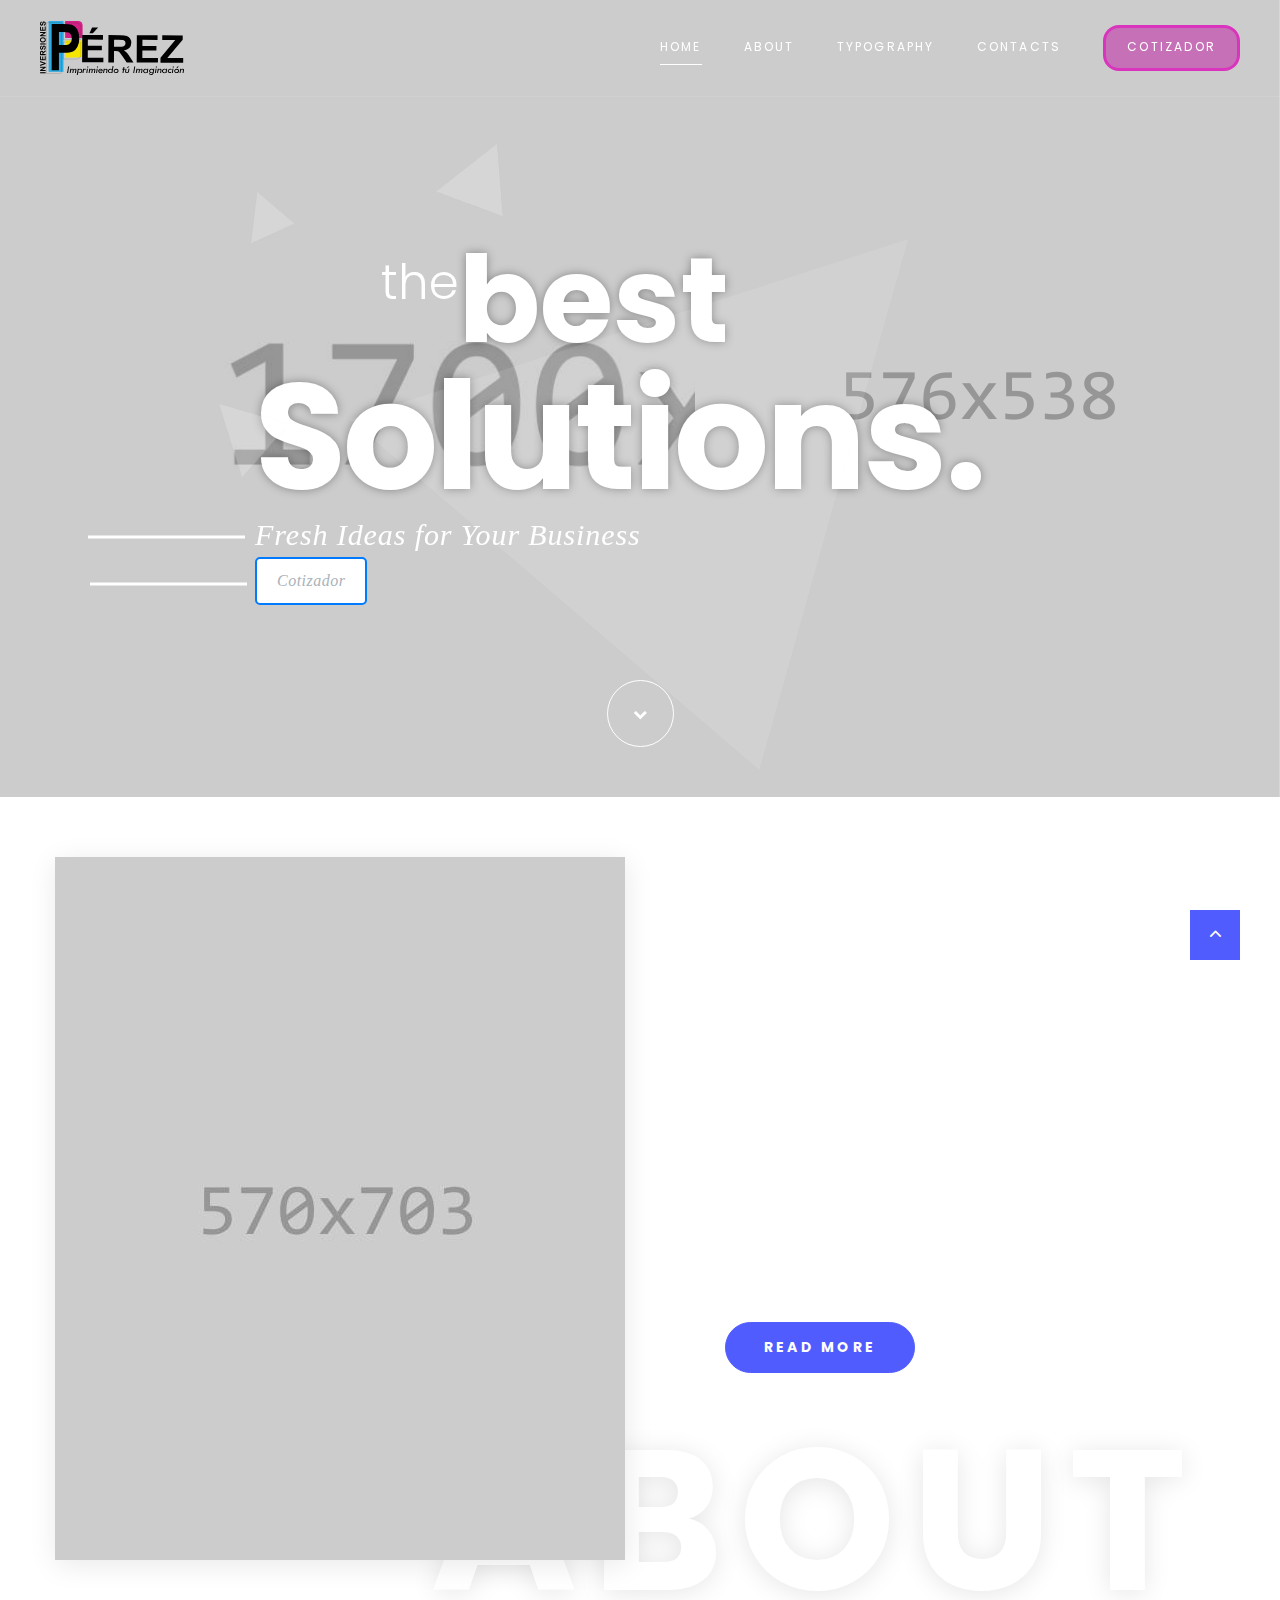
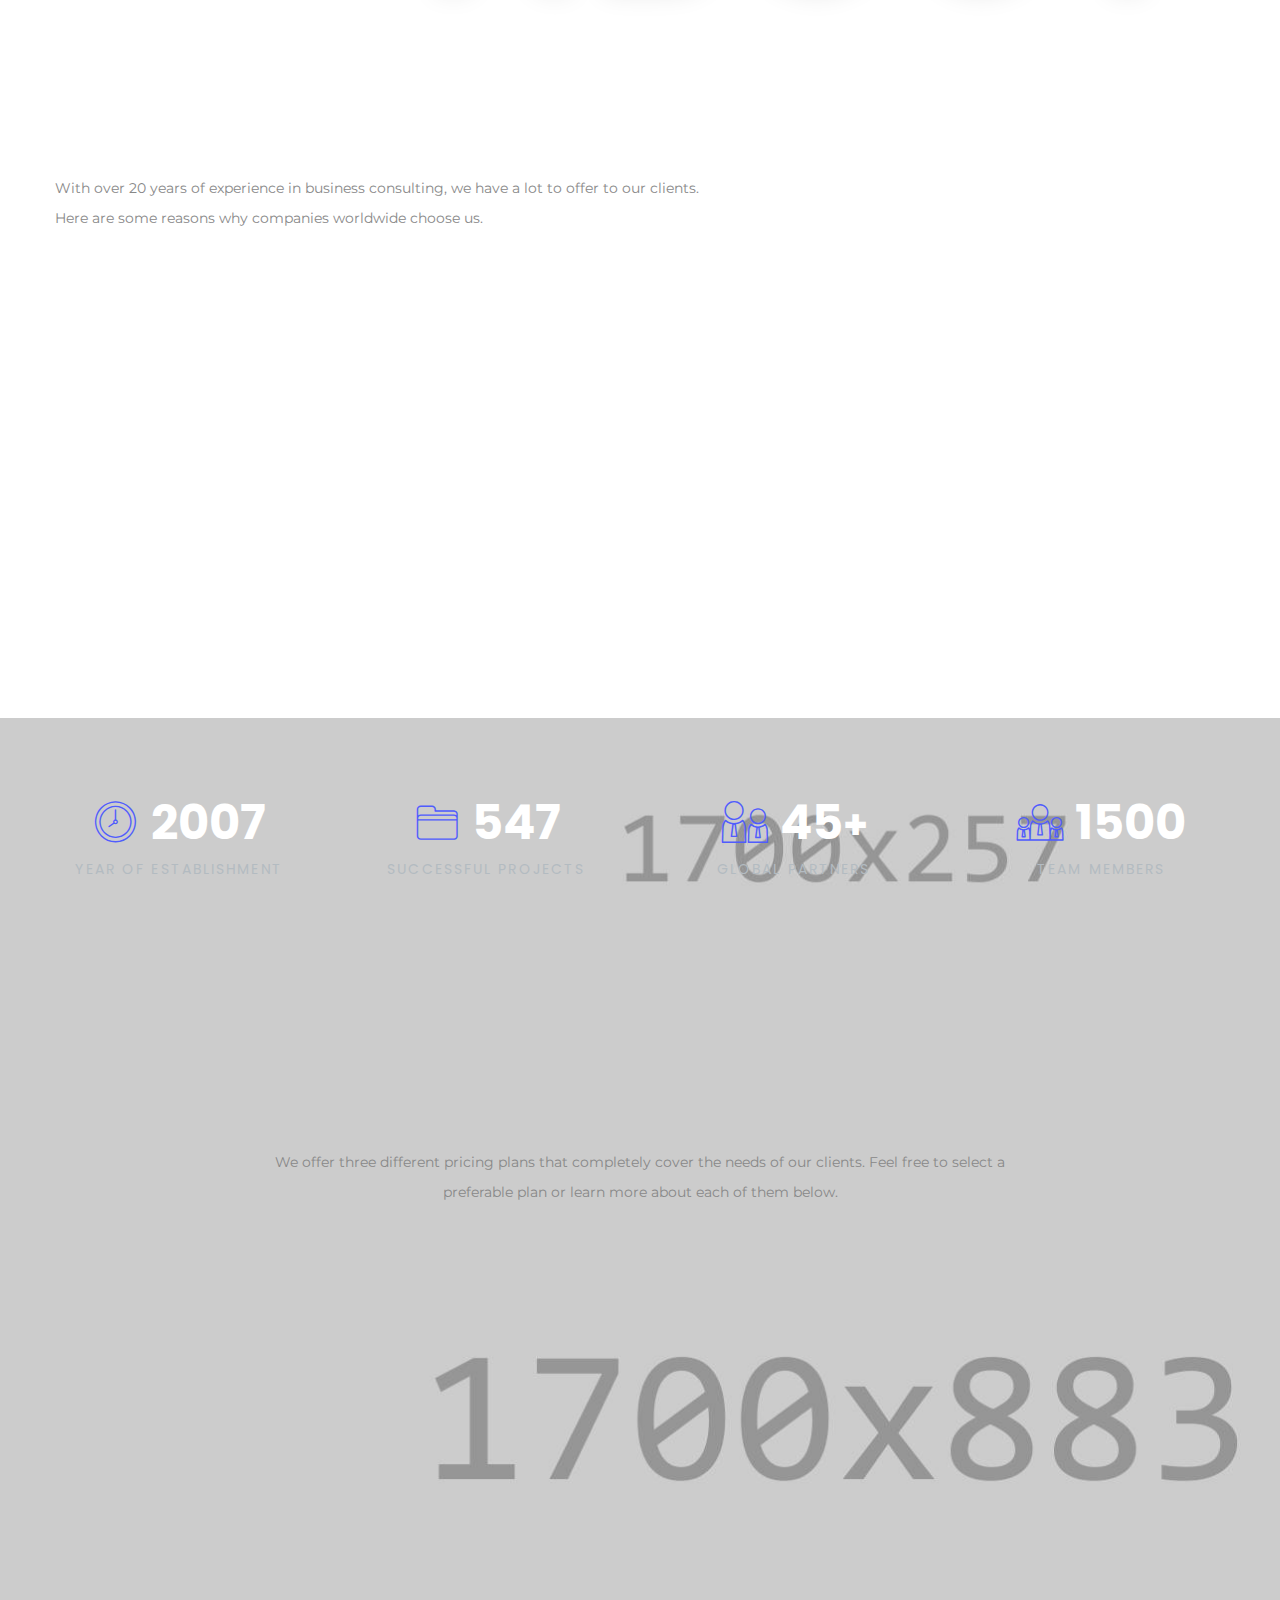
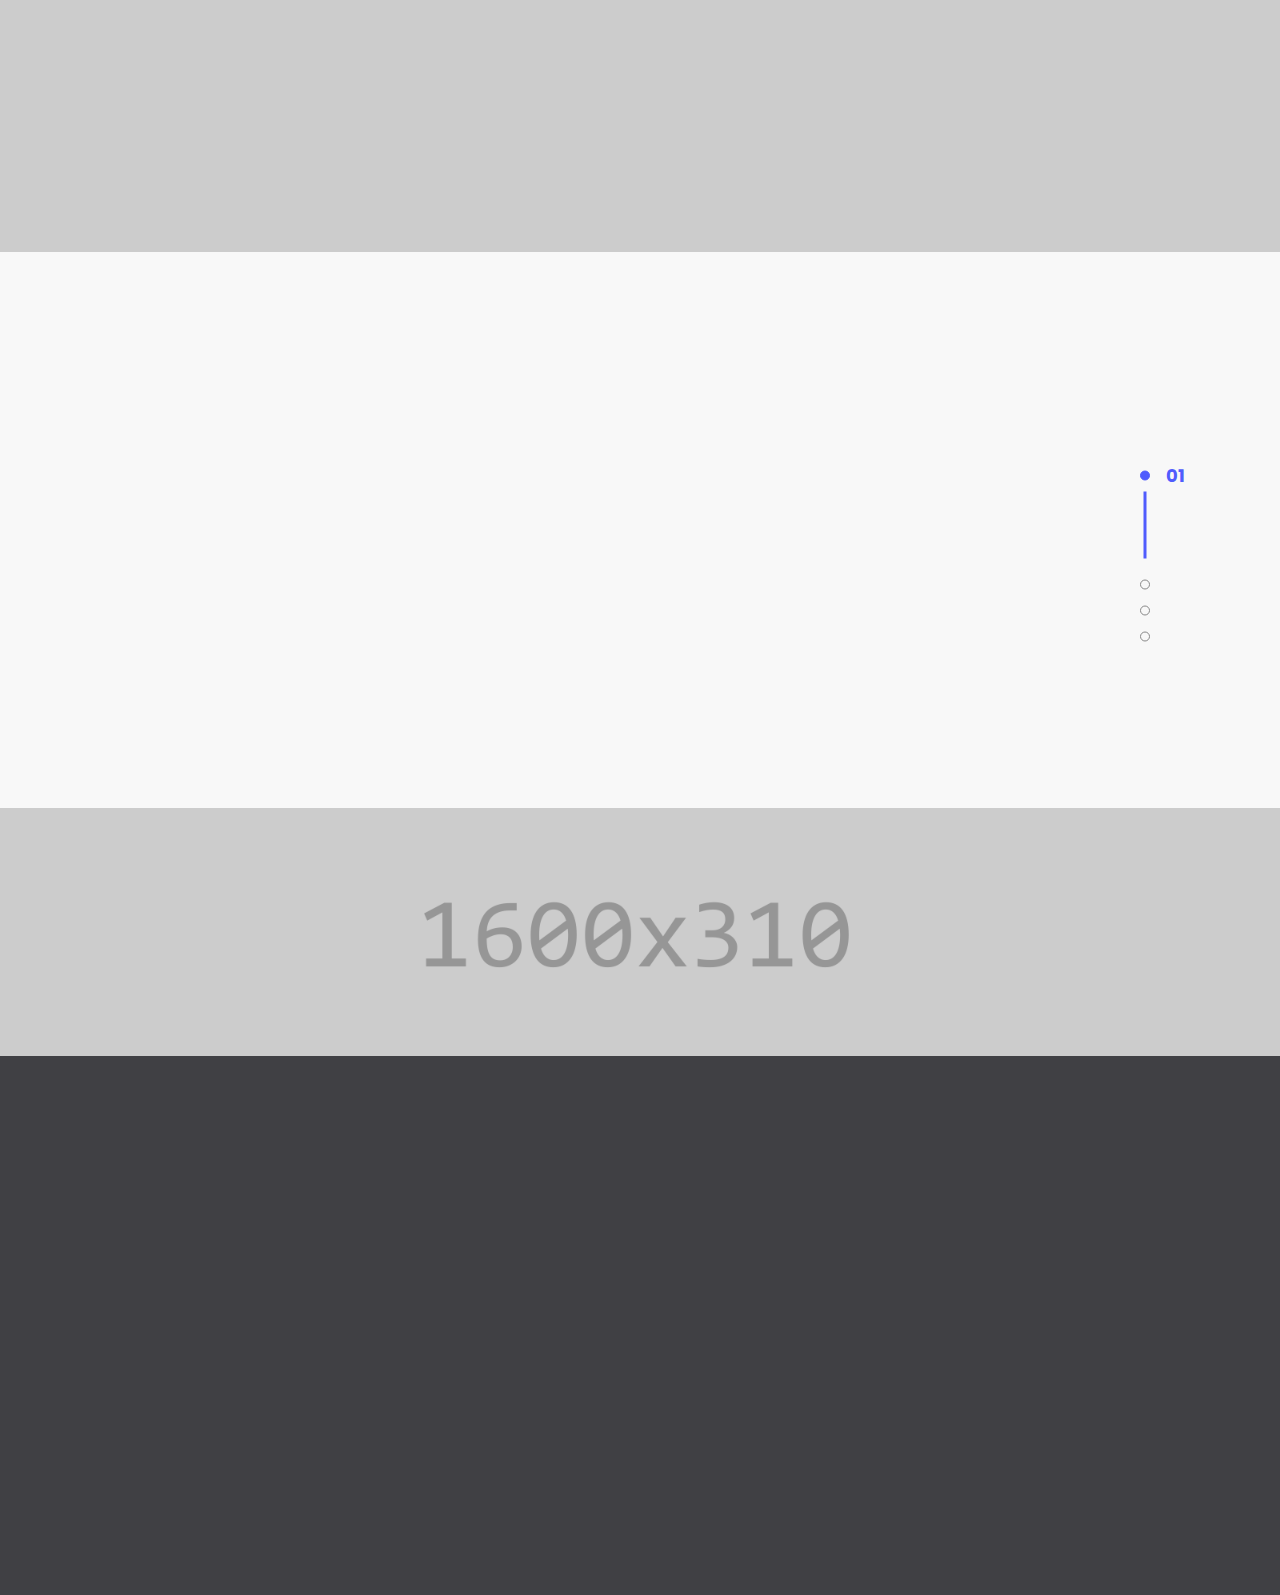
==== commit 1ac64766: "LogoPestaña,LogoEmcabezado, LogoPiedePagina, Botones" ====
--- a/index.html
+++ b/index.html
@@ -1,11 +1,11 @@
 <!DOCTYPE html>
 <html class="wide wow-animation" lang="en">
   <head>
-    <title>Home</title>
+    <title>Pérez-Inicio</title>
     <meta charset="utf-8">
     <meta name="viewport" content="width=device-width, height=device-height, initial-scale=1.0">
     <meta http-equiv="X-UA-Compatible" content="IE=edge">
-    <link rel="icon" href="images/favicon.ico" type="image/x-icon">
+    <link rel="icon" href="images/LogoPrincipal.svg" >
     <link rel="stylesheet" type="text/css" href="//fonts.googleapis.com/css?family=Montserrat:300,400,700%7CPoppins:300,400,500,700,900">
     <link rel="stylesheet" href="css/bootstrap.css">
     <link rel="stylesheet" href="css/fonts.css">
@@ -19,7 +19,7 @@
         <div class="cssload-container">
           <div class="cssload-speeding-wheel"></div>
         </div>
-        <p>Loading...</p>
+        <p>Imprimiendo tu Imaginación</p>
       </div>
     </div>
     <div class="page">
@@ -35,8 +35,8 @@
                   <!--RD Navbar Toggle-->
                   <button class="rd-navbar-toggle" data-rd-navbar-toggle=".rd-navbar-nav-wrap"><span></span></button>
                   <!--RD Navbar Brand-->
-                  <div class="rd-navbar-brand">
-                    <!--Brand--><a class="brand" href="index.html"><img class="brand-logo-dark" src="images/logo-default-200x34.png" alt="" width="100" height="17"/><img class="brand-logo-light" src="images/logo-inverse-200x34.png" alt="" width="100" height="17"/></a>
+                  <div >
+                    <!--Brand--><a id="logo"  href="index.html"><img src="images/LogoFondoBlanco.svg"  width="160" height="auto"/></a>
                   </div>
                 </div>
                 <div class="rd-navbar-main-element">
@@ -50,7 +50,7 @@
                       </li>
                       <li class="rd-nav-item"><a class="rd-nav-link" href="contacts.html">Contacts</a>
                       </li>
-                      <li id="BotonCotizador" class="rd-nav-item"><a class="rd-nav-link" href="cotizador.html">Cotizador</a>
+                      <li id="BotonCotizador" class="rd-nav-item"><a class="rd-nav-link" href="#">Cotizador</a>
                       </li>
                     </ul>
                   </div>
@@ -67,8 +67,8 @@
             <div class="col-xl-8 col-12">
               <div class="main-decorated-box text-center text-xl-left">
                 <h1 class="text-white text-xl-center wow slideInRight" data-wow-delay=".3s"><span class="align-top offset-top-30 d-inline-block font-weight-light prefix-text">the</span><span class="big font-weight-bold d-inline-flex offset-right-170">best</span><span class="biggest d-block d-xl-flex font-weight-bold">Solutions.</span></h1>
-                <div class="decorated-subtitle text-italic text-white wow slideInLeft">Fresh Ideas for Your Business</div>
-                <div id="Boton2Cotizador" class="decorated-subtitle text-italic text-white wow slideInLeft"><a class="rd-nav-link" href="cotizador.html">Cotizador</a></div>
+                <div id="Slogan" class="decorated-subtitle text-italic text-white wow slideInLeft">Fresh Ideas for Your Business</div>
+                <div id="Boton2Cotizador" class="decorated-subtitle text-italic text-white wow slideInLeft"><a class="rd-nav-link" href="#">Cotizador</a></div>
               </div>
             </div>
             <div class="col-12 text-center offset-top-75" data-wow-delay=".2s"><a class="button-way-point d-inline-block text-center d-inline-flex flex-column justify-content-center" href="#" data-custom-scroll-to="about"><span class="fa-chevron-down"></span></a></div>
@@ -113,7 +113,7 @@
               <div class="block-sm offset-top-45">
                 <div class="section-name wow fadeInRight" data-wow-delay=".2s">About us</div>
                 <h3 class="wow fadeInLeft text-capitalize devider-bottom" data-wow-delay=".3s">What We<span class="text-primary"> Do</span></h3>
-                <p class="offset-xl-40 wow fadeInUp" data-wow-delay=".4s">Small or big, your business will love our financial help and business consultations! We are happy when our clients are too... Actually, this is quite simple to achieve - because each time we help them in sorting out different accounting intricacies or save the day before filing the taxes, they are happy indeed! And so are we!</p>
+                <p class="offset-xl-40 wow fadeInUp" data-wow-delay=".4s">Small or big, your business will love our financial help and business consultations! We are happy when our clients are tooImprimiendo tu Imaginación Actually, this is quite simple to achieve - because each time we help them in sorting out different accounting intricacies or save the day before filing the taxes, they are happy indeed! And so are we!</p>
                 <p class="default-letter-spacing font-weight-bold text-gray-dark wow fadeInUp" data-wow-delay=".4s">We have over fifteen years of successful experience in financial sphere in the US business market.</p><a class="button-width-190 button-primary button-circle button-lg button offset-top-30" href="#">read more</a>
               </div>
             </div>
@@ -291,9 +291,11 @@
         <div class="container">
           <div class="row row-30">
             <div class="col-lg-3 wow fadeInLeft">
-              <!--Brand--><a class="brand" href="index.html"><img class="brand-logo-dark" src="images/logo-default-200x34.png" alt="" width="100" height="17"/><img class="brand-logo-light" src="images/logo-inverse-200x34.png" alt="" width="100" height="17"/></a>
-              <p class="footer-classic-description offset-top-0 offset-right-25">СonsultBiz provides a full range of business consulting & advisory services to small, medium, and international companies worldwide. We use innovations and experience to drive your success.</p>
-            </div>
+              <div >
+                <!--Brand--><a id="logo"  href="index.html"><img src="images/LogoFondoOscuro.svg"  width="200" height="auto"/></a>
+                <p class="footer-classic-description offset-top-0 offset-right-25">СonsultBiz provides a full range of business consulting & advisory services to small, medium, and international companies worldwide. We use innovations and experience to drive your success.</p>
+              </div>
+              </div>
             <div class="col-lg-3 col-sm-8 wow fadeInUp">
               <P class="footer-classic-title">contact info</P>
               <div class="d-block offset-top-0">2164 Wall St, New York<span class="d-lg-block">NY 10122, USA</span></div><a class="d-inline-block accent-link" href="mailto:#">info@demolink.org</a><a class="d-inline-block" href="tel:#">+1 800 123 45 67</a>
--- a/css/style.css
+++ b/css/style.css
@@ -8794,12 +8794,39 @@
   cursor: pointer; /* Cambia el cursor al pasar por encima */
 }
 
+#BotonCotizador:hover {
+    background-color: #ff0000; /* Cambia el color de fondo al pasar el ratón */
+    color: #e20f0f; /* Cambia el color del texto al pasar el ratón */
+}
+
+
 #Boton2Cotizador{
-	background-color: #6bd1d4; /* Color de fondo del botón */
-    color: white; /* Color del texto */
-    border: 0.2rem solid #23bace; /* Borde con un color diferente */
-	border-radius: 0.5rem;
-	padding: 1.5em 1.5em;
-	cursor: pointer;
-	margin-left: 35px; /* Desplaza el botón hacia la izquierda */
-}
+	border: 2px solid #007BFF; /* Color y grosor del borde */
+    padding: 10px 20px; /* Espacio interior (relleno) */
+    background-color: #FFFFFF; /* Color de fondo */
+    color: #007BFF; /* Color del texto */
+    font-size: 16px; /* Tamaño de la fuente */
+    border-radius: 5px; /* Esquinas redondeadas */
+    cursor: pointer; /* Cambia el cursor al pasar sobre el botón */
+    transition: background-color 0.3s; /* Transición suave para el color de fondo */
+    text-align: center; /* Centrar el texto horizontalmente */
+    display: inline-block; /* Asegura que el botón ajuste su tamaño al contenido */
+}
+
+#Boton2Cotizador:hover {
+    background-color: #ff0000; /* Cambia el color de fondo al pasar el ratón */
+    color: #e20f0f; /* Cambia el color del texto al pasar el ratón */
+}
+
+#Slogan{
+	text-align: left; /* Alinear el texto a la izquierda */
+	padding: 0px; /* Espacio interior opcional */
+    border: 0px solid #ccc; /* Borde opcional para visualizar el div */
+}
+
+
+
+#logo img {
+    max-width: 90%; /* Hace que el logo se ajuste al ancho del contenedor */
+
+}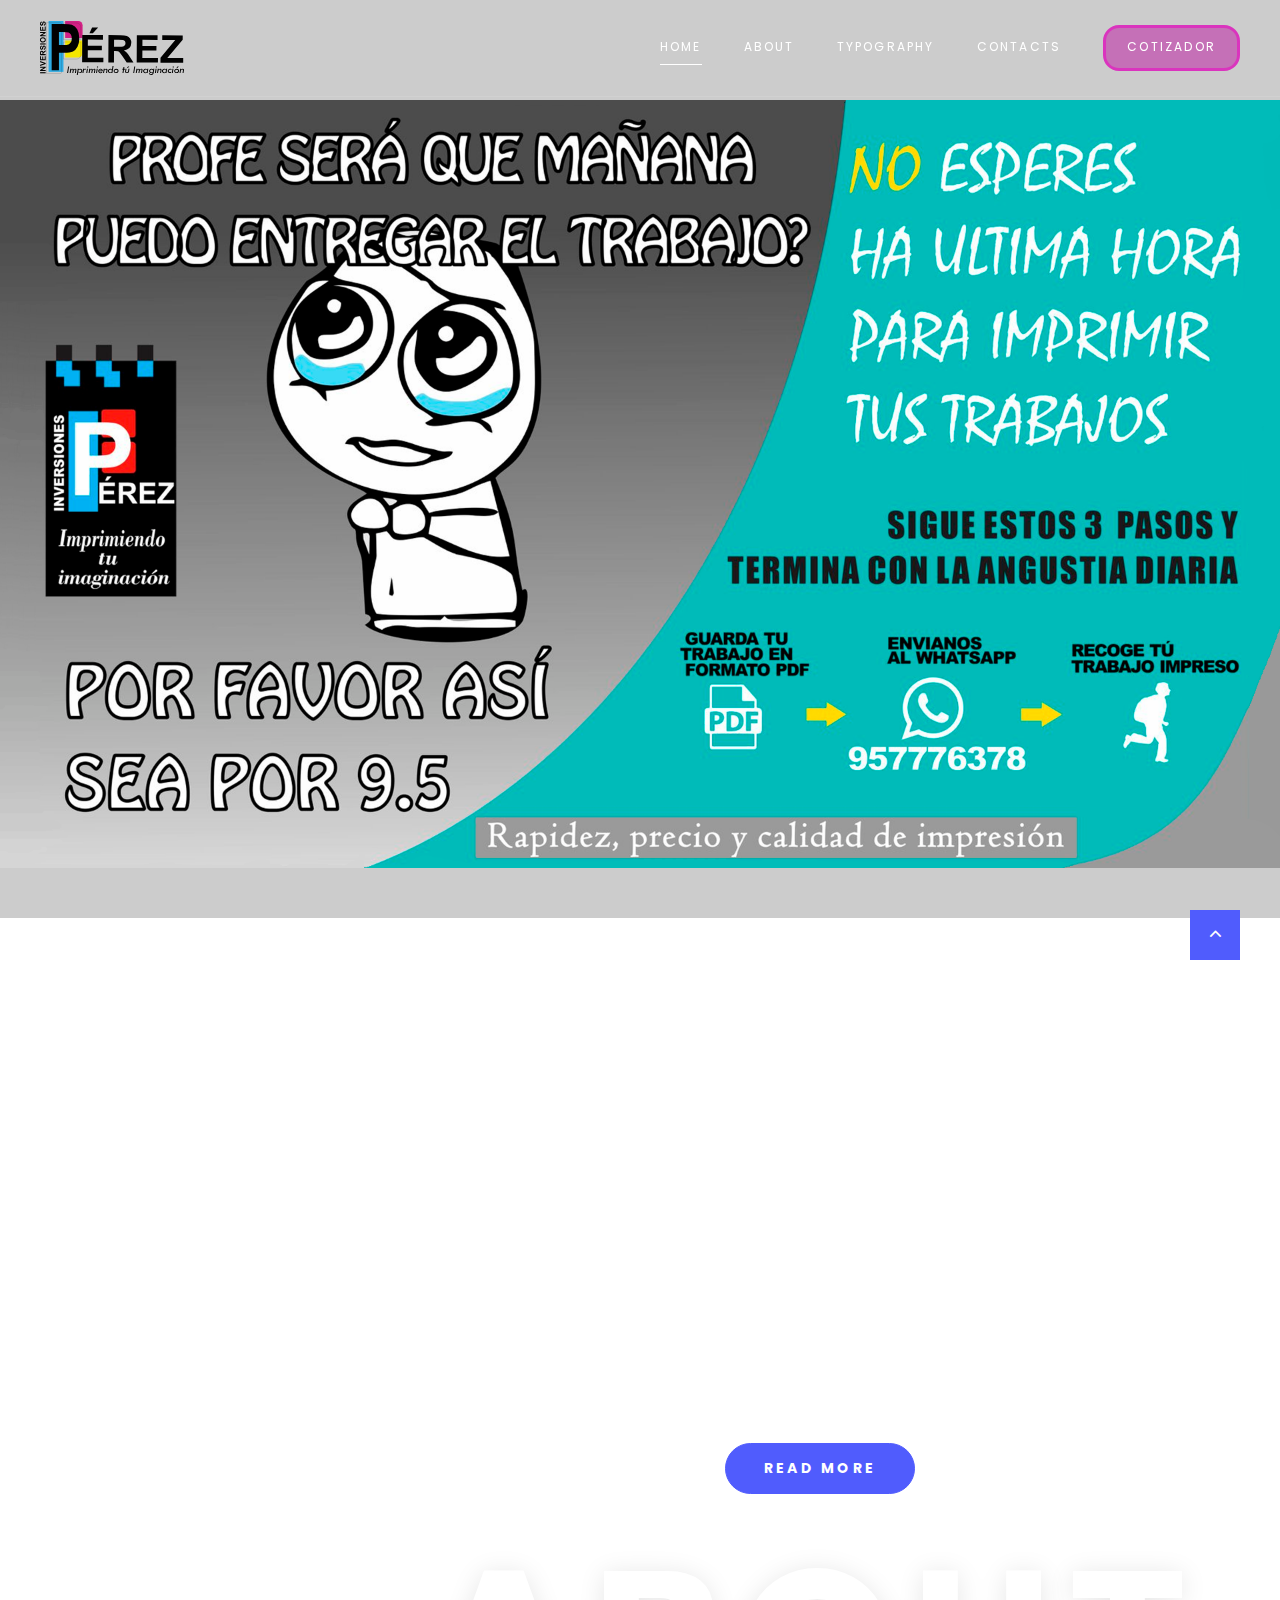
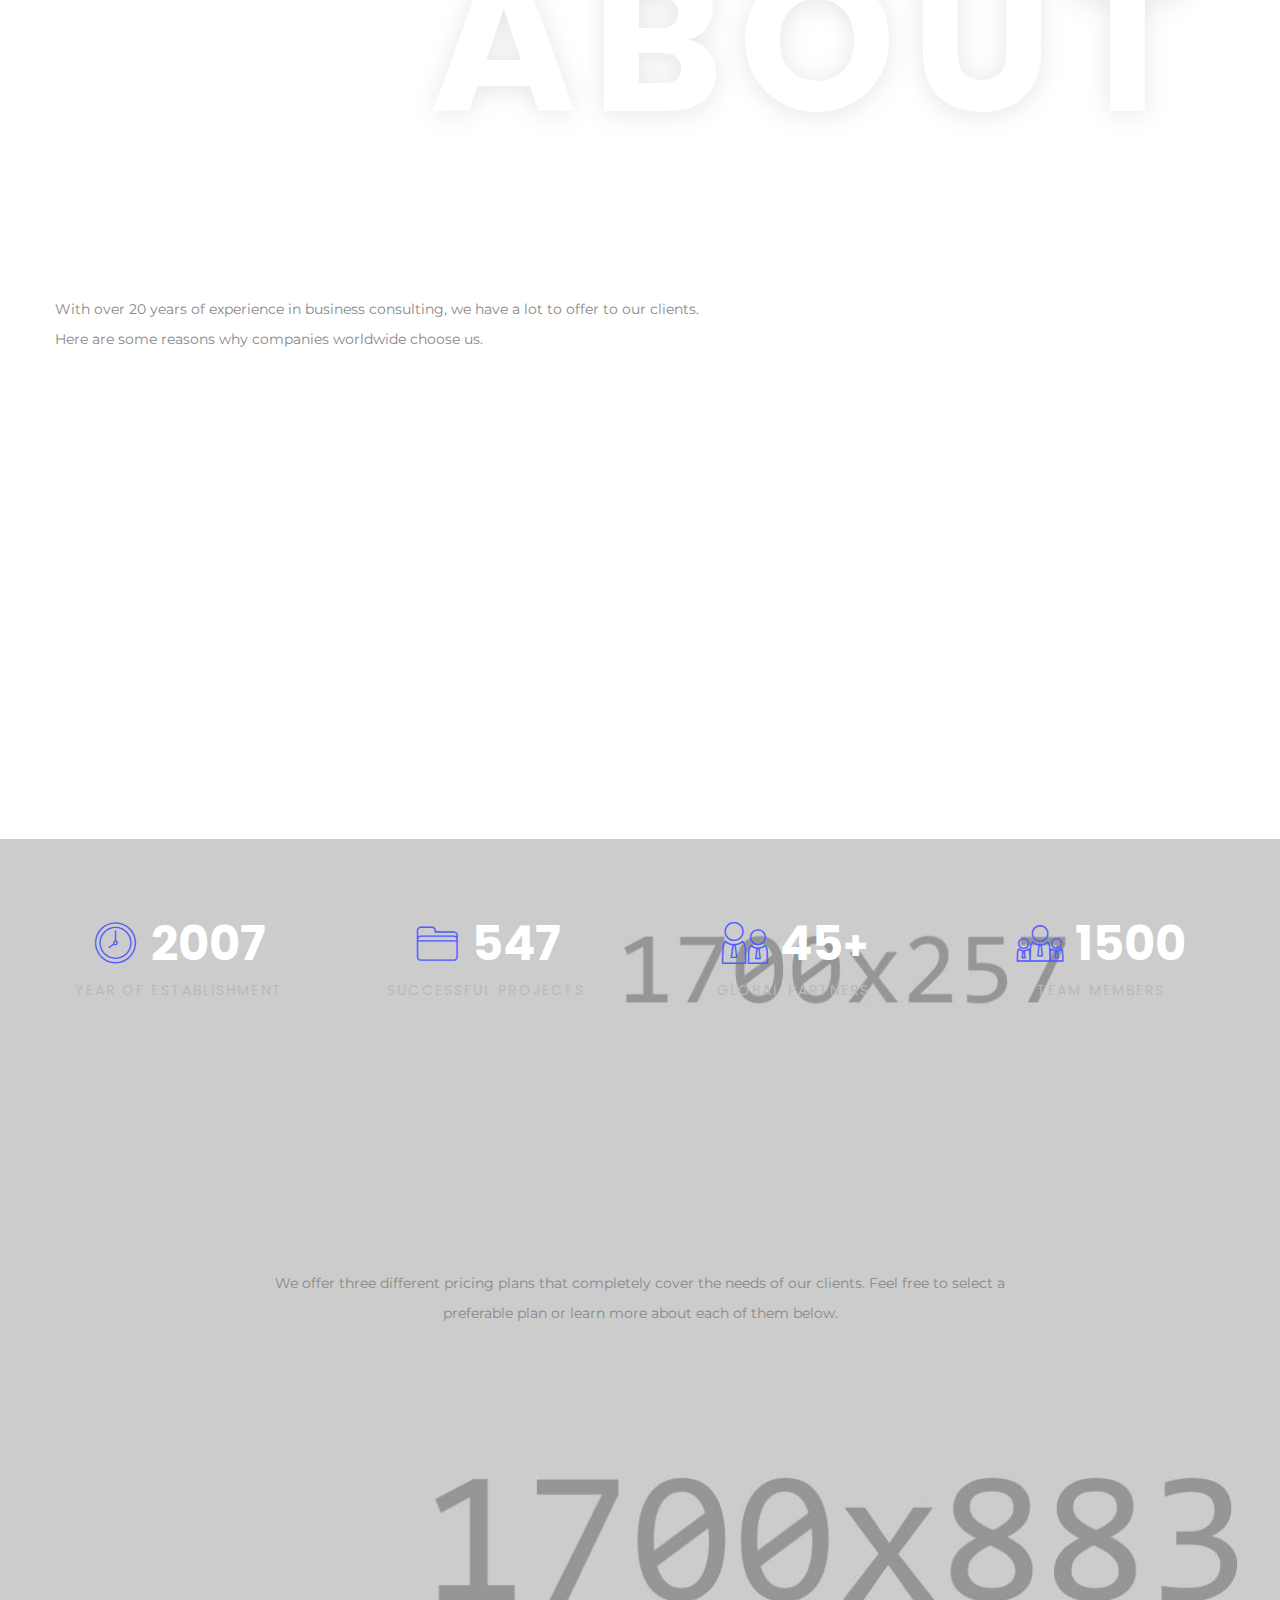
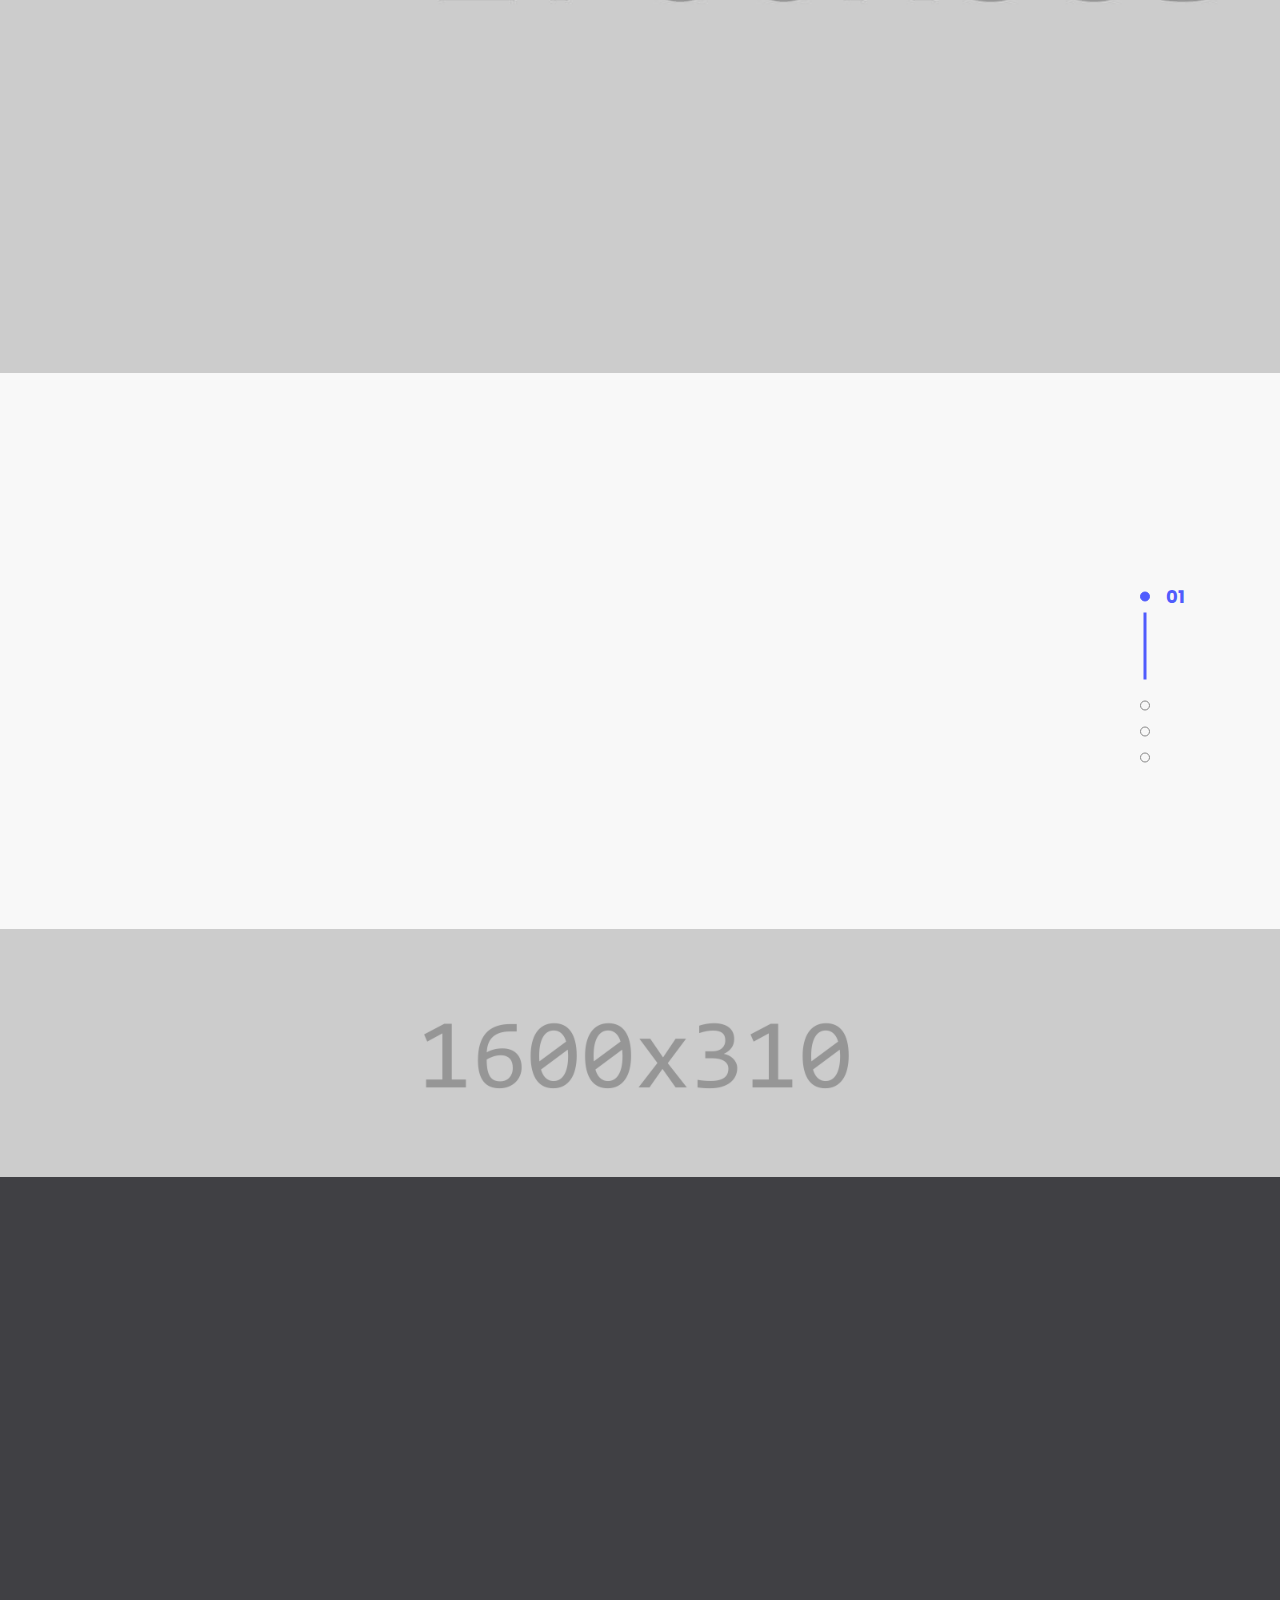
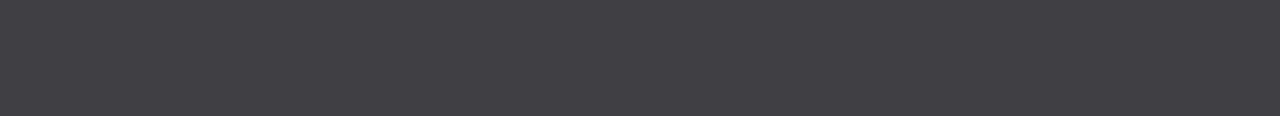
==== commit f12f31c9: "slider" ====
--- a/index.html
+++ b/index.html
@@ -1,351 +1,418 @@
 <!DOCTYPE html>
 <html class="wide wow-animation" lang="en">
-  <head>
-    <title>Pérez-Inicio</title>
-    <meta charset="utf-8">
-    <meta name="viewport" content="width=device-width, height=device-height, initial-scale=1.0">
-    <meta http-equiv="X-UA-Compatible" content="IE=edge">
-    <link rel="icon" href="images/LogoPrincipal.svg" >
-    <link rel="stylesheet" type="text/css" href="//fonts.googleapis.com/css?family=Montserrat:300,400,700%7CPoppins:300,400,500,700,900">
-    <link rel="stylesheet" href="css/bootstrap.css">
-    <link rel="stylesheet" href="css/fonts.css">
-    <link rel="stylesheet" href="css/style.css">
-    <style>.ie-panel{display: none;background: #212121;padding: 10px 0;box-shadow: 3px 3px 5px 0 rgba(0,0,0,.3);clear: both;text-align:center;position: relative;z-index: 1;} html.ie-10 .ie-panel, html.lt-ie-10 .ie-panel {display: block;}</style>
-  </head>
-  <body>
-    <div class="ie-panel"><a href="http://windows.microsoft.com/en-US/internet-explorer/"><img src="images/ie8-panel/warning_bar_0000_us.jpg" height="42" width="820" alt="You are using an outdated browser. For a faster, safer browsing experience, upgrade for free today."></a></div>
-    <div class="preloader">
-      <div class="preloader-body">
-        <div class="cssload-container">
-          <div class="cssload-speeding-wheel"></div>
-        </div>
-        <p>Imprimiendo tu Imaginación</p>
-      </div>
+
+<head>
+  <title>Pérez-Inicio</title>
+  <meta charset="utf-8">
+  <meta name="viewport" content="width=device-width, height=device-height, initial-scale=1.0">
+  <meta http-equiv="X-UA-Compatible" content="IE=edge">
+  <link rel="icon" href="images/LogoPrincipal.svg">
+  <link rel="stylesheet" type="text/css"
+    href="//fonts.googleapis.com/css?family=Montserrat:300,400,700%7CPoppins:300,400,500,700,900">
+  <link rel="stylesheet" href="css/bootstrap.css">
+  <link rel="stylesheet" href="css/fonts.css">
+  <link rel="stylesheet" href="css/style.css">
+  <style>
+    .ie-panel {
+      display: none;
+      background: #212121;
+      padding: 10px 0;
+      box-shadow: 3px 3px 5px 0 rgba(0, 0, 0, .3);
+      clear: both;
+      text-align: center;
+      position: relative;
+      z-index: 1;
+    }
+
+    html.ie-10 .ie-panel,
+    html.lt-ie-10 .ie-panel {
+      display: block;
+    }
+  </style>
+</head>
+
+<body>
+  <div class="ie-panel"><a href="http://windows.microsoft.com/en-US/internet-explorer/"><img
+        src="images/ie8-panel/warning_bar_0000_us.jpg" height="42" width="820"
+        alt="You are using an outdated browser. For a faster, safer browsing experience, upgrade for free today."></a>
+  </div>
+  <div class="preloader">
+    <div class="preloader-body">
+      <div class="cssload-container">
+        <div class="cssload-speeding-wheel"></div>
+      </div>
+      <p>Imprimiendo tu Imaginación</p>
     </div>
-    <div class="page">
-      <header class="section page-header">
-        <!--RD Navbar-->
-        <div class="rd-navbar-wrap">
-          <nav class="rd-navbar rd-navbar-classic" data-layout="rd-navbar-fixed" data-sm-layout="rd-navbar-fixed" data-md-layout="rd-navbar-fixed" data-md-device-layout="rd-navbar-fixed" data-lg-layout="rd-navbar-static" data-lg-device-layout="rd-navbar-static" data-xl-layout="rd-navbar-static" data-xl-device-layout="rd-navbar-static" data-lg-stick-up-offset="46px" data-xl-stick-up-offset="46px" data-xxl-stick-up-offset="46px" data-lg-stick-up="true" data-xl-stick-up="true" data-xxl-stick-up="true">
-            <div class="rd-navbar-collapse-toggle rd-navbar-fixed-element-1" data-rd-navbar-toggle=".rd-navbar-collapse"><span></span></div>
-            <div class="rd-navbar-main-outer">
-              <div class="rd-navbar-main">
-                <!--RD Navbar Panel-->
-                <div class="rd-navbar-panel">
-                  <!--RD Navbar Toggle-->
-                  <button class="rd-navbar-toggle" data-rd-navbar-toggle=".rd-navbar-nav-wrap"><span></span></button>
-                  <!--RD Navbar Brand-->
-                  <div >
-                    <!--Brand--><a id="logo"  href="index.html"><img src="images/LogoFondoBlanco.svg"  width="160" height="auto"/></a>
-                  </div>
-                </div>
-                <div class="rd-navbar-main-element">
-                  <div class="rd-navbar-nav-wrap">
-                    <ul class="rd-navbar-nav">
-                      <li class="rd-nav-item active"><a class="rd-nav-link" href="index.html">Home</a>
-                      </li>
-                      <li class="rd-nav-item"><a class="rd-nav-link" href="about.html">About</a>
-                      </li>
-                      <li class="rd-nav-item"><a class="rd-nav-link" href="typography.html">Typography</a>
-                      </li>
-                      <li class="rd-nav-item"><a class="rd-nav-link" href="contacts.html">Contacts</a>
-                      </li>
-                      <li id="BotonCotizador" class="rd-nav-item"><a class="rd-nav-link" href="#">Cotizador</a>
-                      </li>
-                    </ul>
-                  </div>
-                </div>
-              </div>
-            </div>
-          </nav>
-        </div>
-      </header>
-      <!--Main section-->
-      <section class="section main-section parallax-scene-js" style="background:url('images/bg-1-1700x803.jpg') no-repeat center center; background-size:cover;">
-        <div class="container">
-          <div class="row justify-content-center">
-            <div class="col-xl-8 col-12">
-              <div class="main-decorated-box text-center text-xl-left">
-                <h1 class="text-white text-xl-center wow slideInRight" data-wow-delay=".3s"><span class="align-top offset-top-30 d-inline-block font-weight-light prefix-text">the</span><span class="big font-weight-bold d-inline-flex offset-right-170">best</span><span class="biggest d-block d-xl-flex font-weight-bold">Solutions.</span></h1>
-                <div id="Slogan" class="decorated-subtitle text-italic text-white wow slideInLeft">Fresh Ideas for Your Business</div>
-                <div id="Boton2Cotizador" class="decorated-subtitle text-italic text-white wow slideInLeft"><a class="rd-nav-link" href="#">Cotizador</a></div>
-              </div>
-            </div>
-            <div class="col-12 text-center offset-top-75" data-wow-delay=".2s"><a class="button-way-point d-inline-block text-center d-inline-flex flex-column justify-content-center" href="#" data-custom-scroll-to="about"><span class="fa-chevron-down"></span></a></div>
-          </div>
-        </div>
-        <div class="decorate-layer">
-          <div class="layer-1">
-            <div class="layer" data-depth=".20"><img src="images/parallax-item-1-563x532.png" alt="" width="563" height="266"/>
-            </div>
-          </div>
-          <div class="layer-2">
-            <div class="layer" data-depth=".30"><img src="images/parallax-item-2-276x343.png" alt="" width="276" height="171"/>
-            </div>
-          </div>
-          <div class="layer-3">
-            <div class="layer" data-depth=".40"><img src="images/parallax-item-3-153x144.png" alt="" width="153" height="72"/>
-            </div>
-          </div>
-          <div class="layer-4">
-            <div class="layer" data-depth=".20"><img src="images/parallax-item-4-69x74.png" alt="" width="69" height="37"/>
-            </div>
-          </div>
-          <div class="layer-5">
-            <div class="layer" data-depth=".40"><img src="images/parallax-item-5-72x75.png" alt="" width="72" height="37"/>
-            </div>
-          </div>
-          <div class="layer-6">
-            <div class="layer" data-depth=".30"><img src="images/parallax-item-6-45x54.png" alt="" width="45" height="27"/>
-            </div>
-          </div>
-        </div>
-      </section>
-      <!--About-->
-      <section class="section section-sm position-relative" id="about">
-        <div class="container">
-          <div class="row row-30">
-            <div class="col-lg-6">
-              <div class="block-decorate-img wow fadeInLeft" data-wow-delay=".2s"><img src="images/home-1-570x703.jpg" alt="" width="570" height="351"/>
-              </div>
-            </div>
-            <div class="col-lg-6 col-12">
-              <div class="block-sm offset-top-45">
-                <div class="section-name wow fadeInRight" data-wow-delay=".2s">About us</div>
-                <h3 class="wow fadeInLeft text-capitalize devider-bottom" data-wow-delay=".3s">What We<span class="text-primary"> Do</span></h3>
-                <p class="offset-xl-40 wow fadeInUp" data-wow-delay=".4s">Small or big, your business will love our financial help and business consultations! We are happy when our clients are tooImprimiendo tu Imaginación Actually, this is quite simple to achieve - because each time we help them in sorting out different accounting intricacies or save the day before filing the taxes, they are happy indeed! And so are we!</p>
-                <p class="default-letter-spacing font-weight-bold text-gray-dark wow fadeInUp" data-wow-delay=".4s">We have over fifteen years of successful experience in financial sphere in the US business market.</p><a class="button-width-190 button-primary button-circle button-lg button offset-top-30" href="#">read more</a>
-              </div>
-            </div>
-          </div>
-        </div>
-        <div class="decor-text decor-text-1">ABOUT</div>
-      </section>
-      <!--Features-->
-      <section class="section custom-section position-relative section-md">
-        <div class="container">
-          <div class="row">
-            <div class="col-xl-7 col-lg-7 col-12">
-              <div class="section-name wow fadeInRight">our features</div>
-              <h3 class="text-capitalize devider-left wow fadeInLeft" data-wow-delay=".2s">Why Businesses<span class="text-primary"> Choose us</span></h3>
-              <p>With over 20 years of experience in business consulting, we have a lot to offer to our clients. Here are some reasons why companies worldwide choose us.</p>
-              <div class="row row-15">
-                <div class="col-xl-6 wow fadeInUp" data-wow-delay=".2s">
-                  <div class="box-default">
-                    <div class="box-default-title">Innovative Solutions</div>
-                    <p class="box-default-description">Our services and solutions are built on business innovations.</p><span class="box-default-icon novi-icon icon-lg mercury-icon-lightbulb-gears"></span>
-                  </div>
-                </div>
-                <div class="col-xl-6 wow fadeInUp" data-wow-delay=".3s">
-                  <div class="box-default">
-                    <div class="box-default-title">Strategic Thinking</div>
-                    <p class="box-default-description">СonsultBiz works strategically to forge the best path for your business.</p><span class="box-default-icon novi-icon icon-lg mercury-icon-target-2"></span>
-                  </div>
-                </div>
-                <div class="col-xl-6 wow fadeInUp" data-wow-delay=".4s">
-                  <div class="box-default">
-                    <div class="box-default-title">Experienced Team</div>
-                    <p class="box-default-description">We employ the best consultants with more than 10 years of experience.</p><span class="box-default-icon novi-icon icon-lg mercury-icon-user"></span>
-                  </div>
-                </div>
-                <div class="col-xl-6 wow fadeInUp" data-wow-delay=".5s">
-                  <div class="box-default">
-                    <div class="box-default-title">Creative Approach</div>
-                    <p class="box-default-description">Every project we work on is based on the creative solutions of any issues.</p><span class="box-default-icon novi-icon icon-lg mercury-icon-partners"></span>
-                  </div>
-                </div>
-              </div>
-            </div>
-          </div>
-        </div>
-        <div class="image-left-side wow slideInRight" data-wow-delay=".5s"><img src="images/home-2-636x480.jpg" alt="" width="636" height="240"/>
-        </div>
-        <div class="decor-text decor-text-2 wow fadeInUp" data-wow-delay=".3s">features</div>
-      </section>
-      <!--Counters-->
-      <section class="section bg-image-2">
-        <div class="container section-md">
-          <div class="row row-30 text-center">
-            <div class="col-xl-3 col-sm-6 col-12">
-              <div class="counter-classic">
-                <div class="counter-classic-number"><span class="icon-lg novi-icon offset-right-10 mercury-icon-time"></span><span class="counter text-white" data-speed="2000">2007</span>
-                </div>
-                <div class="counter-classic-title">Year of Establishment</div>
-              </div>
-            </div>
-            <div class="col-xl-3 col-sm-6 col-12">
-              <div class="counter-classic">
-                <div class="counter-classic-number"><span class="icon-lg novi-icon offset-right-10 mercury-icon-folder"></span><span class="counter text-white" data-speed="2000">547</span>
-                </div>
-                <div class="counter-classic-title">Successful Projects</div>
-              </div>
-            </div>
-            <div class="col-xl-3 col-sm-6 col-12">
-              <div class="counter-classic">
-                <div class="counter-classic-number"><span class="icon-lg novi-icon offset-right-10 mercury-icon-users"></span><span class="counter text-white" data-speed="2000">45</span><span class="symbol text-white">+</span>
-                </div>
-                <div class="counter-classic-title">Global Partners</div>
-              </div>
-            </div>
-            <div class="col-xl-3 col-sm-6 col-12">
-              <div class="counter-classic">
-                <div class="counter-classic-number"><span class="icon-lg novi-icon offset-right-10 mercury-icon-group"></span><span class="counter text-white" data-speed="2000">1500</span>
-                </div>
-                <div class="counter-classic-title">Team Members</div>
-              </div>
-            </div>
-          </div>
-        </div>
-      </section>
-      <!--Pricing-->
-      <section class="section section-md bg-xs-overlay" style="background:url('images/bg-image-3-1700x883.jpg')no-repeat;background-size:cover">
-        <div class="container">
-          <div class="row row-50 justify-content-center">
-            <div class="col-12 text-center col-md-10 col-lg-8">
-              <div class="section-name wow fadeInRight" data-wow-delay=".2s">Pricing Options</div>
-              <h3 class="wow fadeInLeft text-capitalize" data-wow-delay=".3s">Find the perfect plan for<span class="text-primary"> your business</span></h3>
-              <p>We offer three different pricing plans that completely cover the needs of our clients. Feel free to select a preferable plan or learn more about each of them below.</p>
-            </div>
-          </div>
-          <div class="row row-30 justify-content-center">
-            <div class="col-xl-4 col-md-6 col-12 wow fadeInDown" data-wow-delay=".3s">
-              <div class="pricing-box bg-gray-dark">
-                <div class="pricing-box-tittle">Starter</div>
-                <p>Perfect for startups</p>
-                <hr/>
-                <div class="pricing-box-inner"><span class="pricing-box-symbol">$</span><span class="pricing-box-price">39</span></div>
-                <div class="pricing-box-label bg-gray">MONTHLY</div>
-                <p>Business Strategy <br> Financial Advisory</p><a class="button button-190 button-circle btn-primary-rounded" href="#">get started</a>
-              </div>
-            </div>
-            <div class="col-xl-4 col-md-6 col-12 wow fadeInUp" data-wow-delay=".4s">
-              <div class="pricing-box bg-gray-primary">
-                <div class="pricing-box-tittle">Professional</div>
-                <p>Designed for medium businesses</p>
-                <hr/>
-                <div class="pricing-box-inner"><span class="pricing-box-symbol">$</span><span class="pricing-box-price">69</span></div>
-                <div class="pricing-box-label bg-gray-primary-light">MONTHLY</div>
-                <p>Operations Management <br> Strategic Planning</p><a class="button button-190 button-circle btn-rounded-outline" href="#">get started</a>
-              </div>
-            </div>
-            <div class="col-xl-4 col-md-6 col-12 wow fadeInDown" data-wow-delay=".3s">
-              <div class="pricing-box bg-gray-dark">
-                <div class="pricing-box-tittle">Premium</div>
-                <p>For international enterprises</p>
-                <hr/>
-                <div class="pricing-box-inner"><span class="pricing-box-symbol">$</span><span class="pricing-box-price">89</span></div>
-                <div class="pricing-box-label bg-gray">MONTHLY</div>
-                <p>Quality Engineering <br> Marketing Consulting</p><a class="button button-190 button-circle btn-primary-rounded" href="#">get started</a>
-              </div>
-            </div>
-          </div>
-        </div>
-      </section>
-      <!--Owl Carousel-->
-      <section class="section section-md bg-gray-lighten">
-        <div class="container">
-          <div class="row justify-content-center">
-            <div class="col-xl-10">
-              <div class="section-name wow fadeInRight text-center" data-wow-delay=".2s">testimonials</div>
-              <h3 class="wow fadeInLeft text-capitalize text-center" data-wow-delay=".3s">What People Say<span class="text-primary"> About Us</span></h3>
-              <div class="owl-carousel review-carousel" data-items="1" data-sm-items="1" data-md-items="1" data-lg-items="1" data-xl-items="1" data-xxl-items="1" data-dots="true" data-nav="false" data-stage-padding="0" data-loop="false" data-margin="0" data-mouse-drag="true" data-autoplay="false">
-                <div class="item">
-                  <div class="item-preview wow fadeInDown" data-wow-delay=".2s"><img src="images/user-1-216x216.jpg" alt="" width="216" height="108"/>
-                  </div>
-                  <div class="item-description wow fadeInUp" data-wow-delay=".3s">
-                    <p>I was impressed by the quality of what your specialists did. They quickly found out what was the main problem of my company and helped me form a correct strategy, which worked perfectly and set my business on the right path.</p>
-                    <div class="item-subsection"><span class="item-subsection-title devider-left">Heather Perry</span><span>Regular Client</span></div>
-                  </div>
-                </div>
-                <div class="item">
-                  <div class="item-preview wow fadeInDown" data-wow-delay=".2s"><img src="images/user-2-216x216.jpg" alt="" width="216" height="108"/>
-                  </div>
-                  <div class="item-description wow fadeInUp" data-wow-delay=".3s">
-                    <p>I appreciate what you’ve done to help my small company develop and thrive in that market niche that we specialize in. Your business consulting experts are the best in the whole industry and I’m going to recommend you to my partners!</p>
-                    <div class="item-subsection"><span class="item-subsection-title devider-left">Donald Hughes</span><span>Regular Client</span></div>
-                  </div>
-                </div>
-                <div class="item">
-                  <div class="item-preview wow fadeInDown" data-wow-delay=".2s"><img src="images/user-3-216x216.jpg" alt="" width="216" height="108"/>
-                  </div>
-                  <div class="item-description wow fadeInUp" data-wow-delay=".3s">
-                    <p>My cooperation with your team helped me understand that you really care about your clients – it was proved by a lot of positive reviews already – and that's why I chose you. Thank you for a great job, you are true professionals!</p>
-                    <div class="item-subsection"><span class="item-subsection-title devider-left">Anthony Parker</span><span>Regular Client</span></div>
-                  </div>
-                </div>
-                <div class="item">
-                  <div class="item-preview wow fadeInDown" data-wow-delay=".2s"><img src="images/user-4-216x216.jpg" alt="" width="216" height="108"/>
-                  </div>
-                  <div class="item-description wow fadeInUp" data-wow-delay=".3s">
-                    <p>Two years after СonsultBiz’s involvement, we are remarkably successful and the leader in served markets. This brought industry knowledge, best practices, and real-world solutions to the intricate challenges we faced.</p>
-                    <div class="item-subsection"><span class="item-subsection-title devider-left">Jennifer Coleman</span><span>Regular Client</span></div>
-                  </div>
-                </div>
-              </div>
-            </div>
-          </div>
-        </div>
-      </section>
-      <!--Footer--><a class="section section-banner" href="https://www.templatemonster.com/intense-multipurpose-html-template.html" target="_blank" style="background-image: url(images/background-01-1920x310.jpg); background-image: -webkit-image-set( url(images/background-01-1920x310.jpg) 1x, url(images/background-01-3840x620.jpg) 2x )"><img src="images/foreground-01-1600x310.png" srcset="images/foreground-01-1600x310.png 1x, images/foreground-01-3200x620.png 2x" alt="" width="1600" height="310"></a>
-      <footer class="section footer-classic section-sm">
-        <div class="container">
-          <div class="row row-30">
-            <div class="col-lg-3 wow fadeInLeft">
-              <div >
-                <!--Brand--><a id="logo"  href="index.html"><img src="images/LogoFondoOscuro.svg"  width="200" height="auto"/></a>
-                <p class="footer-classic-description offset-top-0 offset-right-25">СonsultBiz provides a full range of business consulting & advisory services to small, medium, and international companies worldwide. We use innovations and experience to drive your success.</p>
-              </div>
-              </div>
-            <div class="col-lg-3 col-sm-8 wow fadeInUp">
-              <P class="footer-classic-title">contact info</P>
-              <div class="d-block offset-top-0">2164 Wall St, New York<span class="d-lg-block">NY 10122, USA</span></div><a class="d-inline-block accent-link" href="mailto:#">info@demolink.org</a><a class="d-inline-block" href="tel:#">+1 800 123 45 67</a>
-              <ul>
-                <li>Mon-Thu:<span class="d-inline-block offset-left-10 text-white">9:30 AM - 9:00 PM</span></li>
-                <li>Fri:<span class="d-inline-block offset-left-10 text-white">10:00 AM - 9:00 PM</span></li>
-                <li>Sat:<span class="d-inline-block offset-left-10 text-white">10:00 AM - 3:00 PM</span></li>
-              </ul>
-            </div>
-            <div class="col-lg-2 col-sm-4 wow fadeInUp" data-wow-delay=".3s">
-              <P class="footer-classic-title">Quick Links</P>
-              <ul class="footer-classic-nav-list">
-                <li><a href="index.html">Home</a></li>
-                <li><a href="about.html">About us</a></li>
-                <li><a href="#">Services</a></li>
-                <li><a href="#">Blog</a></li>
-                <li><a href="contacts.html">Contacts</a></li>
-              </ul>
-            </div>
-            <div class="col-lg-4 wow fadeInLeft" data-wow-delay=".2s">
-              <P class="footer-classic-title">newsletter</P>
-              <form class="rd-mailform text-left footer-classic-subscribe-form" data-form-output="form-output-global" data-form-type="contact" method="post" action="bat/rd-mailform.php">
-                <div class="form-wrap">
-                  <label class="form-label" for="subscribe-email">Your Email Address</label>
-                  <input class="form-input" id="subscribe-email" type="email" name="email" data-constraints="@Email @Required">
-                </div>
-                <div class="form-button group-sm text-center text-lg-left">
-                  <button class="button button-primary button-circle" type="submit">sign up</button>
-                </div>
-              </form>
-              <p>Be the first to find out about our latest news, updates, and special offers.</p>
-            </div>
-          </div>
-        </div>
-        <div class="container wow fadeInUp" data-wow-delay=".4s">
-          <div class="footer-classic-aside">
-            <p class="rights"><span>&copy;&nbsp;</span><span class="copyright-year"></span>. All Rights Reserved. Design by <a href="https://www.templatemonster.com">TemplateMonster</a></p>
-            <ul class="social-links">
-              <li><a class="fa fa-linkedin" href="#"></a></li>
-              <li><a class="fa fa fa-twitter" href="#"></a></li>
-              <li><a class="fa fa-facebook" href="#"></a></li>
-              <li><a class="fa fa-instagram" href="#"></a></li>
+  </div>
+  <div class="page">
+    <header class="section page-header">
+      <!--RD Navbar-->
+      <div class="rd-navbar-wrap">
+        <nav class="rd-navbar rd-navbar-classic" data-layout="rd-navbar-fixed" data-sm-layout="rd-navbar-fixed"
+          data-md-layout="rd-navbar-fixed" data-md-device-layout="rd-navbar-fixed" data-lg-layout="rd-navbar-static"
+          data-lg-device-layout="rd-navbar-static" data-xl-layout="rd-navbar-static"
+          data-xl-device-layout="rd-navbar-static" data-lg-stick-up-offset="46px" data-xl-stick-up-offset="46px"
+          data-xxl-stick-up-offset="46px" data-lg-stick-up="true" data-xl-stick-up="true" data-xxl-stick-up="true">
+          <div class="rd-navbar-collapse-toggle rd-navbar-fixed-element-1" data-rd-navbar-toggle=".rd-navbar-collapse">
+            <span></span></div>
+          <div class="rd-navbar-main-outer">
+            <div class="rd-navbar-main">
+              <!--RD Navbar Panel-->
+              <div class="rd-navbar-panel">
+                <!--RD Navbar Toggle-->
+                <button class="rd-navbar-toggle" data-rd-navbar-toggle=".rd-navbar-nav-wrap"><span></span></button>
+                <!--RD Navbar Brand-->
+                <div>
+                  <!--Brand--><a id="logo" href="index.html"><img src="images/LogoFondoBlanco.svg" width="160"
+                      height="auto" /></a>
+                </div>
+              </div>
+              <div class="rd-navbar-main-element">
+                <div class="rd-navbar-nav-wrap">
+                  <ul class="rd-navbar-nav">
+                    <li class="rd-nav-item active"><a class="rd-nav-link" href="index.html">Home</a>
+                    </li>
+                    <li class="rd-nav-item"><a class="rd-nav-link" href="about.html">About</a>
+                    </li>
+                    <li class="rd-nav-item"><a class="rd-nav-link" href="typography.html">Typography</a>
+                    </li>
+                    <li class="rd-nav-item"><a class="rd-nav-link" href="contacts.html">Contacts</a>
+                    </li>
+                    <li id="BotonCotizador" class="rd-nav-item"><a class="rd-nav-link" href="#">Cotizador</a>
+                    </li>
+                  </ul>
+                </div>
+              </div>
+            </div>
+          </div>
+        </nav>
+      </div>
+    </header>
+    <!--Main section-->
+    <section class="section main-section parallax-scene-js"
+      style="background:url('images/bg-1-1700x803.jpg') no-repeat center center; background-size:cover;">
+      
+      <div class="slider-frame">
+        <ul>
+            <li><img src="/images/slide-1.png" alt=""></li>
+            <li><img src="/images/slide-2.png" alt=""></li>
+            <li><img src="/images/slide-3.png" alt=""></li>
+            <li><img src="/images/slide-1.png" alt=""></li>
+        </ul>
+        
+    </div>
+    </section>
+    <!--About-->
+    <section class="section section-sm position-relative" id="about">
+      <div class="container">
+        <div class="row row-30">
+          <div class="col-lg-6">
+            <div class="block-decorate-img wow fadeInLeft" data-wow-delay=".2s"><img src="images/home-1-570x703.jpg"
+                alt="" width="570" height="351" />
+            </div>
+          </div>
+          <div class="col-lg-6 col-12">
+            <div class="block-sm offset-top-45">
+              <div class="section-name wow fadeInRight" data-wow-delay=".2s">About us</div>
+              <h3 class="wow fadeInLeft text-capitalize devider-bottom" data-wow-delay=".3s">What We<span
+                  class="text-primary"> Do</span></h3>
+              <p class="offset-xl-40 wow fadeInUp" data-wow-delay=".4s">Small or big, your business will love our
+                financial help and business consultations! We are happy when our clients are tooImprimiendo tu
+                Imaginación Actually, this is quite simple to achieve - because each time we help them in sorting out
+                different accounting intricacies or save the day before filing the taxes, they are happy indeed! And so
+                are we!</p>
+              <p class="default-letter-spacing font-weight-bold text-gray-dark wow fadeInUp" data-wow-delay=".4s">We
+                have over fifteen years of successful experience in financial sphere in the US business market.</p><a
+                class="button-width-190 button-primary button-circle button-lg button offset-top-30" href="#">read
+                more</a>
+            </div>
+          </div>
+        </div>
+      </div>
+      <div class="decor-text decor-text-1">ABOUT</div>
+    </section>
+    <!--Features-->
+    <section class="section custom-section position-relative section-md">
+      <div class="container">
+        <div class="row">
+          <div class="col-xl-7 col-lg-7 col-12">
+            <div class="section-name wow fadeInRight">our features</div>
+            <h3 class="text-capitalize devider-left wow fadeInLeft" data-wow-delay=".2s">Why Businesses<span
+                class="text-primary"> Choose us</span></h3>
+            <p>With over 20 years of experience in business consulting, we have a lot to offer to our clients. Here are
+              some reasons why companies worldwide choose us.</p>
+            <div class="row row-15">
+              <div class="col-xl-6 wow fadeInUp" data-wow-delay=".2s">
+                <div class="box-default">
+                  <div class="box-default-title">Innovative Solutions</div>
+                  <p class="box-default-description">Our services and solutions are built on business innovations.</p>
+                  <span class="box-default-icon novi-icon icon-lg mercury-icon-lightbulb-gears"></span>
+                </div>
+              </div>
+              <div class="col-xl-6 wow fadeInUp" data-wow-delay=".3s">
+                <div class="box-default">
+                  <div class="box-default-title">Strategic Thinking</div>
+                  <p class="box-default-description">СonsultBiz works strategically to forge the best path for your
+                    business.</p><span class="box-default-icon novi-icon icon-lg mercury-icon-target-2"></span>
+                </div>
+              </div>
+              <div class="col-xl-6 wow fadeInUp" data-wow-delay=".4s">
+                <div class="box-default">
+                  <div class="box-default-title">Experienced Team</div>
+                  <p class="box-default-description">We employ the best consultants with more than 10 years of
+                    experience.</p><span class="box-default-icon novi-icon icon-lg mercury-icon-user"></span>
+                </div>
+              </div>
+              <div class="col-xl-6 wow fadeInUp" data-wow-delay=".5s">
+                <div class="box-default">
+                  <div class="box-default-title">Creative Approach</div>
+                  <p class="box-default-description">Every project we work on is based on the creative solutions of any
+                    issues.</p><span class="box-default-icon novi-icon icon-lg mercury-icon-partners"></span>
+                </div>
+              </div>
+            </div>
+          </div>
+        </div>
+      </div>
+      <div class="image-left-side wow slideInRight" data-wow-delay=".5s"><img src="images/home-2-636x480.jpg" alt=""
+          width="636" height="240" />
+      </div>
+      <div class="decor-text decor-text-2 wow fadeInUp" data-wow-delay=".3s">features</div>
+    </section>
+    <!--Counters-->
+    <section class="section bg-image-2">
+      <div class="container section-md">
+        <div class="row row-30 text-center">
+          <div class="col-xl-3 col-sm-6 col-12">
+            <div class="counter-classic">
+              <div class="counter-classic-number"><span
+                  class="icon-lg novi-icon offset-right-10 mercury-icon-time"></span><span class="counter text-white"
+                  data-speed="2000">2007</span>
+              </div>
+              <div class="counter-classic-title">Year of Establishment</div>
+            </div>
+          </div>
+          <div class="col-xl-3 col-sm-6 col-12">
+            <div class="counter-classic">
+              <div class="counter-classic-number"><span
+                  class="icon-lg novi-icon offset-right-10 mercury-icon-folder"></span><span class="counter text-white"
+                  data-speed="2000">547</span>
+              </div>
+              <div class="counter-classic-title">Successful Projects</div>
+            </div>
+          </div>
+          <div class="col-xl-3 col-sm-6 col-12">
+            <div class="counter-classic">
+              <div class="counter-classic-number"><span
+                  class="icon-lg novi-icon offset-right-10 mercury-icon-users"></span><span class="counter text-white"
+                  data-speed="2000">45</span><span class="symbol text-white">+</span>
+              </div>
+              <div class="counter-classic-title">Global Partners</div>
+            </div>
+          </div>
+          <div class="col-xl-3 col-sm-6 col-12">
+            <div class="counter-classic">
+              <div class="counter-classic-number"><span
+                  class="icon-lg novi-icon offset-right-10 mercury-icon-group"></span><span class="counter text-white"
+                  data-speed="2000">1500</span>
+              </div>
+              <div class="counter-classic-title">Team Members</div>
+            </div>
+          </div>
+        </div>
+      </div>
+    </section>
+    <!--Pricing-->
+    <section class="section section-md bg-xs-overlay"
+      style="background:url('images/bg-image-3-1700x883.jpg')no-repeat;background-size:cover">
+      <div class="container">
+        <div class="row row-50 justify-content-center">
+          <div class="col-12 text-center col-md-10 col-lg-8">
+            <div class="section-name wow fadeInRight" data-wow-delay=".2s">Pricing Options</div>
+            <h3 class="wow fadeInLeft text-capitalize" data-wow-delay=".3s">Find the perfect plan for<span
+                class="text-primary"> your business</span></h3>
+            <p>We offer three different pricing plans that completely cover the needs of our clients. Feel free to
+              select a preferable plan or learn more about each of them below.</p>
+          </div>
+        </div>
+        <div class="row row-30 justify-content-center">
+          <div class="col-xl-4 col-md-6 col-12 wow fadeInDown" data-wow-delay=".3s">
+            <div class="pricing-box bg-gray-dark">
+              <div class="pricing-box-tittle">Starter</div>
+              <p>Perfect for startups</p>
+              <hr />
+              <div class="pricing-box-inner"><span class="pricing-box-symbol">$</span><span
+                  class="pricing-box-price">39</span></div>
+              <div class="pricing-box-label bg-gray">MONTHLY</div>
+              <p>Business Strategy <br> Financial Advisory</p><a
+                class="button button-190 button-circle btn-primary-rounded" href="#">get started</a>
+            </div>
+          </div>
+          <div class="col-xl-4 col-md-6 col-12 wow fadeInUp" data-wow-delay=".4s">
+            <div class="pricing-box bg-gray-primary">
+              <div class="pricing-box-tittle">Professional</div>
+              <p>Designed for medium businesses</p>
+              <hr />
+              <div class="pricing-box-inner"><span class="pricing-box-symbol">$</span><span
+                  class="pricing-box-price">69</span></div>
+              <div class="pricing-box-label bg-gray-primary-light">MONTHLY</div>
+              <p>Operations Management <br> Strategic Planning</p><a
+                class="button button-190 button-circle btn-rounded-outline" href="#">get started</a>
+            </div>
+          </div>
+          <div class="col-xl-4 col-md-6 col-12 wow fadeInDown" data-wow-delay=".3s">
+            <div class="pricing-box bg-gray-dark">
+              <div class="pricing-box-tittle">Premium</div>
+              <p>For international enterprises</p>
+              <hr />
+              <div class="pricing-box-inner"><span class="pricing-box-symbol">$</span><span
+                  class="pricing-box-price">89</span></div>
+              <div class="pricing-box-label bg-gray">MONTHLY</div>
+              <p>Quality Engineering <br> Marketing Consulting</p><a
+                class="button button-190 button-circle btn-primary-rounded" href="#">get started</a>
+            </div>
+          </div>
+        </div>
+      </div>
+    </section>
+    <!--Owl Carousel-->
+    <section class="section section-md bg-gray-lighten">
+      <div class="container">
+        <div class="row justify-content-center">
+          <div class="col-xl-10">
+            <div class="section-name wow fadeInRight text-center" data-wow-delay=".2s">testimonials</div>
+            <h3 class="wow fadeInLeft text-capitalize text-center" data-wow-delay=".3s">What People Say<span
+                class="text-primary"> About Us</span></h3>
+            <div class="owl-carousel review-carousel" data-items="1" data-sm-items="1" data-md-items="1"
+              data-lg-items="1" data-xl-items="1" data-xxl-items="1" data-dots="true" data-nav="false"
+              data-stage-padding="0" data-loop="false" data-margin="0" data-mouse-drag="true" data-autoplay="false">
+              <div class="item">
+                <div class="item-preview wow fadeInDown" data-wow-delay=".2s"><img src="images/user-1-216x216.jpg"
+                    alt="" width="216" height="108" />
+                </div>
+                <div class="item-description wow fadeInUp" data-wow-delay=".3s">
+                  <p>I was impressed by the quality of what your specialists did. They quickly found out what was the
+                    main problem of my company and helped me form a correct strategy, which worked perfectly and set my
+                    business on the right path.</p>
+                  <div class="item-subsection"><span class="item-subsection-title devider-left">Heather
+                      Perry</span><span>Regular Client</span></div>
+                </div>
+              </div>
+              <div class="item">
+                <div class="item-preview wow fadeInDown" data-wow-delay=".2s"><img src="images/user-2-216x216.jpg"
+                    alt="" width="216" height="108" />
+                </div>
+                <div class="item-description wow fadeInUp" data-wow-delay=".3s">
+                  <p>I appreciate what you’ve done to help my small company develop and thrive in that market niche that
+                    we specialize in. Your business consulting experts are the best in the whole industry and I’m going
+                    to recommend you to my partners!</p>
+                  <div class="item-subsection"><span class="item-subsection-title devider-left">Donald
+                      Hughes</span><span>Regular Client</span></div>
+                </div>
+              </div>
+              <div class="item">
+                <div class="item-preview wow fadeInDown" data-wow-delay=".2s"><img src="images/user-3-216x216.jpg"
+                    alt="" width="216" height="108" />
+                </div>
+                <div class="item-description wow fadeInUp" data-wow-delay=".3s">
+                  <p>My cooperation with your team helped me understand that you really care about your clients – it was
+                    proved by a lot of positive reviews already – and that's why I chose you. Thank you for a great job,
+                    you are true professionals!</p>
+                  <div class="item-subsection"><span class="item-subsection-title devider-left">Anthony
+                      Parker</span><span>Regular Client</span></div>
+                </div>
+              </div>
+              <div class="item">
+                <div class="item-preview wow fadeInDown" data-wow-delay=".2s"><img src="images/user-4-216x216.jpg"
+                    alt="" width="216" height="108" />
+                </div>
+                <div class="item-description wow fadeInUp" data-wow-delay=".3s">
+                  <p>Two years after СonsultBiz’s involvement, we are remarkably successful and the leader in served
+                    markets. This brought industry knowledge, best practices, and real-world solutions to the intricate
+                    challenges we faced.</p>
+                  <div class="item-subsection"><span class="item-subsection-title devider-left">Jennifer
+                      Coleman</span><span>Regular Client</span></div>
+                </div>
+              </div>
+            </div>
+          </div>
+        </div>
+      </div>
+    </section>
+    <!--Footer--><a class="section section-banner"
+      href="https://www.templatemonster.com/intense-multipurpose-html-template.html" target="_blank"
+      style="background-image: url(images/background-01-1920x310.jpg); background-image: -webkit-image-set( url(images/background-01-1920x310.jpg) 1x, url(images/background-01-3840x620.jpg) 2x )"><img
+        src="images/foreground-01-1600x310.png"
+        srcset="images/foreground-01-1600x310.png 1x, images/foreground-01-3200x620.png 2x" alt="" width="1600"
+        height="310"></a>
+    <footer class="section footer-classic section-sm">
+      <div class="container">
+        <div class="row row-30">
+          <div class="col-lg-3 wow fadeInLeft">
+            <div>
+              <!--Brand--><a id="logo" href="index.html"><img src="images/LogoFondoOscuro.svg" width="200"
+                  height="auto" /></a>
+              <p class="footer-classic-description offset-top-0 offset-right-25">СonsultBiz provides a full range of
+                business consulting & advisory services to small, medium, and international companies worldwide. We use
+                innovations and experience to drive your success.</p>
+            </div>
+          </div>
+          <div class="col-lg-3 col-sm-8 wow fadeInUp">
+            <P class="footer-classic-title">contact info</P>
+            <div class="d-block offset-top-0">2164 Wall St, New York<span class="d-lg-block">NY 10122, USA</span></div>
+            <a class="d-inline-block accent-link" href="mailto:#">info@demolink.org</a><a class="d-inline-block"
+              href="tel:#">+1 800 123 45 67</a>
+            <ul>
+              <li>Mon-Thu:<span class="d-inline-block offset-left-10 text-white">9:30 AM - 9:00 PM</span></li>
+              <li>Fri:<span class="d-inline-block offset-left-10 text-white">10:00 AM - 9:00 PM</span></li>
+              <li>Sat:<span class="d-inline-block offset-left-10 text-white">10:00 AM - 3:00 PM</span></li>
             </ul>
           </div>
-        </div>
-      </footer>
-    </div>
-    <div class="snackbars" id="form-output-global"></div>
-    <script src="js/core.min.js"></script>
-    <script src="js/script.js"></script>
-    <!--coded by Drel-->
-  </body>
+          <div class="col-lg-2 col-sm-4 wow fadeInUp" data-wow-delay=".3s">
+            <P class="footer-classic-title">Quick Links</P>
+            <ul class="footer-classic-nav-list">
+              <li><a href="index.html">Home</a></li>
+              <li><a href="about.html">About us</a></li>
+              <li><a href="#">Services</a></li>
+              <li><a href="#">Blog</a></li>
+              <li><a href="contacts.html">Contacts</a></li>
+            </ul>
+          </div>
+          <div class="col-lg-4 wow fadeInLeft" data-wow-delay=".2s">
+            <P class="footer-classic-title">newsletter</P>
+            <form class="rd-mailform text-left footer-classic-subscribe-form" data-form-output="form-output-global"
+              data-form-type="contact" method="post" action="bat/rd-mailform.php">
+              <div class="form-wrap">
+                <label class="form-label" for="subscribe-email">Your Email Address</label>
+                <input class="form-input" id="subscribe-email" type="email" name="email"
+                  data-constraints="@Email @Required">
+              </div>
+              <div class="form-button group-sm text-center text-lg-left">
+                <button class="button button-primary button-circle" type="submit">sign up</button>
+              </div>
+            </form>
+            <p>Be the first to find out about our latest news, updates, and special offers.</p>
+          </div>
+        </div>
+      </div>
+      <div class="container wow fadeInUp" data-wow-delay=".4s">
+        <div class="footer-classic-aside">
+          <p class="rights"><span>&copy;&nbsp;</span><span class="copyright-year"></span>. All Rights Reserved. Design
+            by <a href="https://www.templatemonster.com">TemplateMonster</a></p>
+          <ul class="social-links">
+            <li><a class="fa fa-linkedin" href="#"></a></li>
+            <li><a class="fa fa fa-twitter" href="#"></a></li>
+            <li><a class="fa fa-facebook" href="#"></a></li>
+            <li><a class="fa fa-instagram" href="#"></a></li>
+          </ul>
+        </div>
+      </div>
+    </footer>
+  </div>
+  <div class="snackbars" id="form-output-global"></div>
+  <script src="js/core.min.js"></script>
+  <script src="js/script.js"></script>
+  <!--coded by Drel-->
+</body>
+
 </html>--- a/css/style.css
+++ b/css/style.css
@@ -8829,4 +8829,41 @@
 #logo img {
     max-width: 90%; /* Hace que el logo se ajuste al ancho del contenedor */
 
+}
+/* slider */
+.slider-frame {
+	width: 1280px;
+    height: auto;
+	margin:-120px auto 0;
+	overflow: hidden;
+}
+
+.slider-frame ul {
+	display: flex;
+	padding: 0;
+	width: 400%;
+	animation: slide 20s infinite alternate ease-in-out;
+}
+
+.slider-frame li {
+	width: 100%;
+	list-style: none;
+}
+
+.slider-frame img {
+	width: 100%;
+}
+
+@keyframes slide {
+	0% {margin-left: 0;}
+	20% {margin-left: 0;}
+	
+	25% {margin-left: -100%;}
+	45% {margin-left: -100%;}
+	
+	50% {margin-left: -200%;}
+	70% {margin-left: -200%;}
+	
+	75% {margin-left: -300%;}
+	100% {margin-left: -300%;}
 }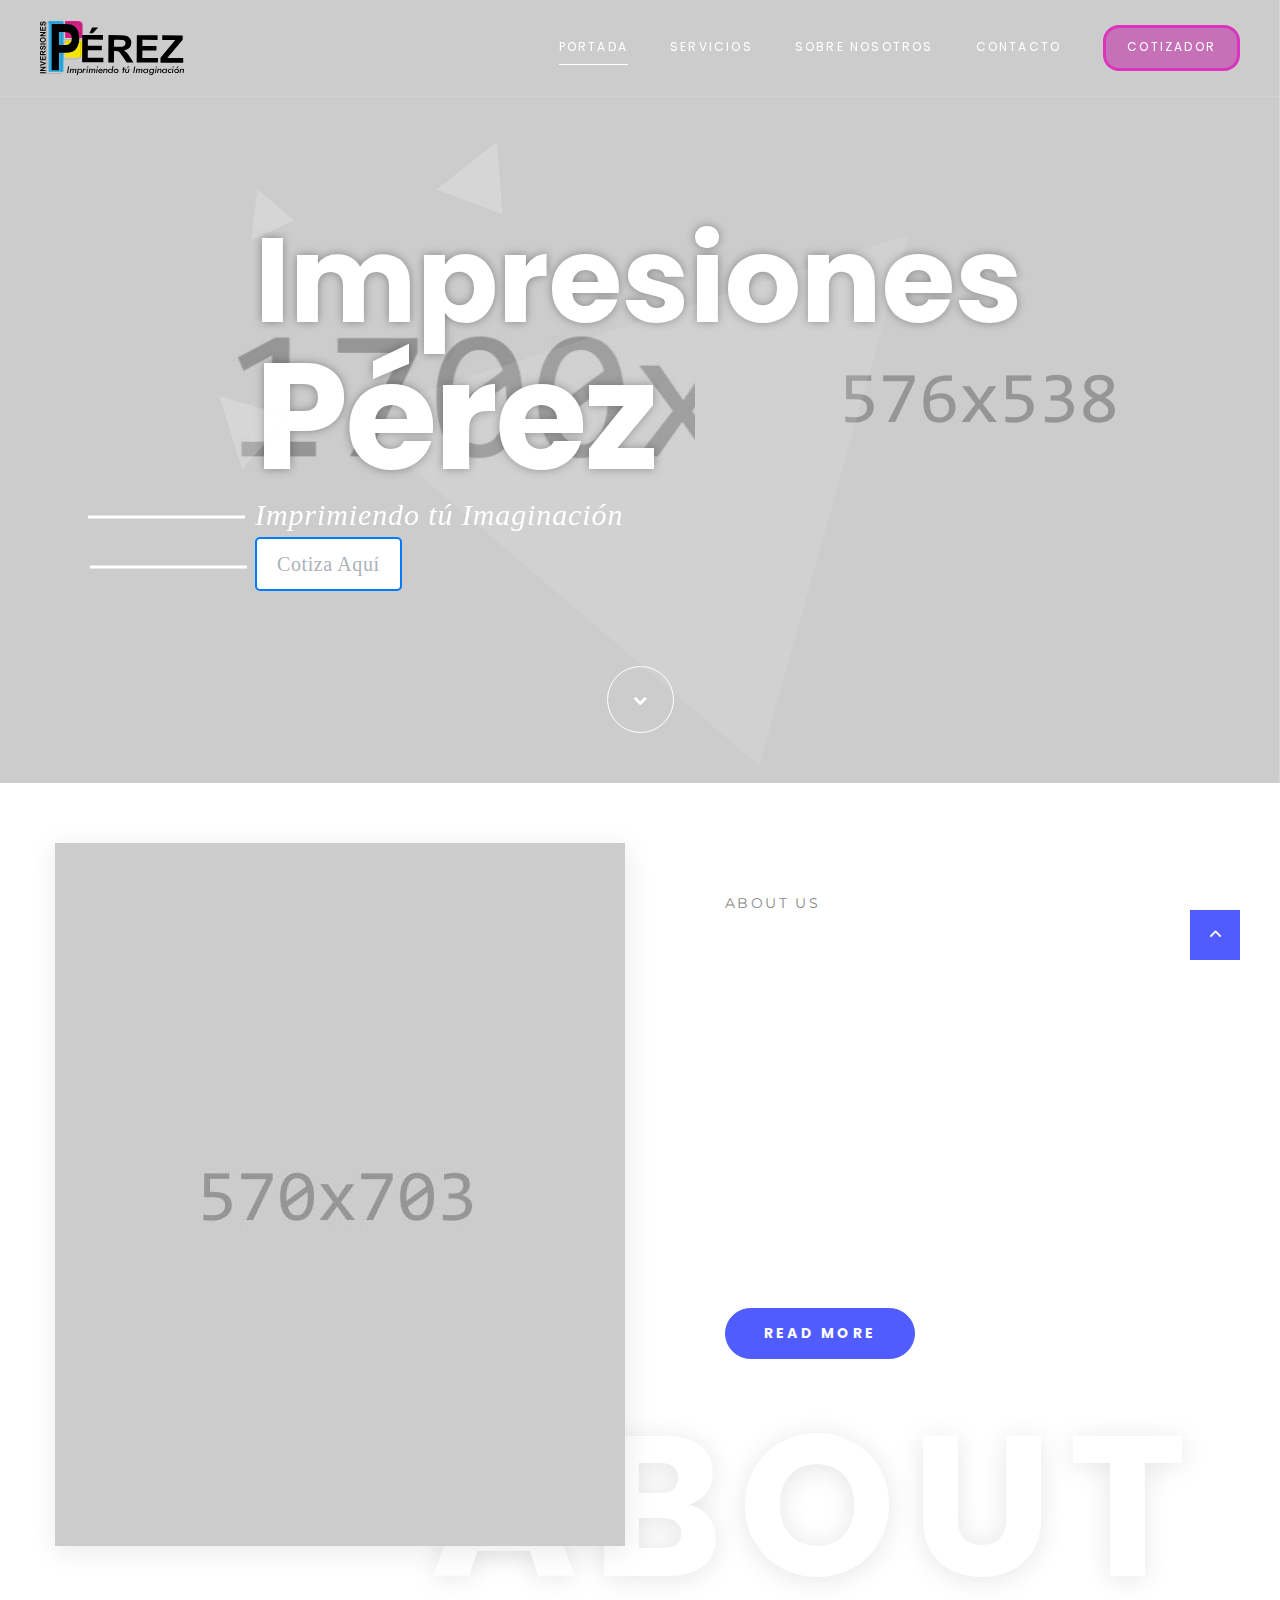
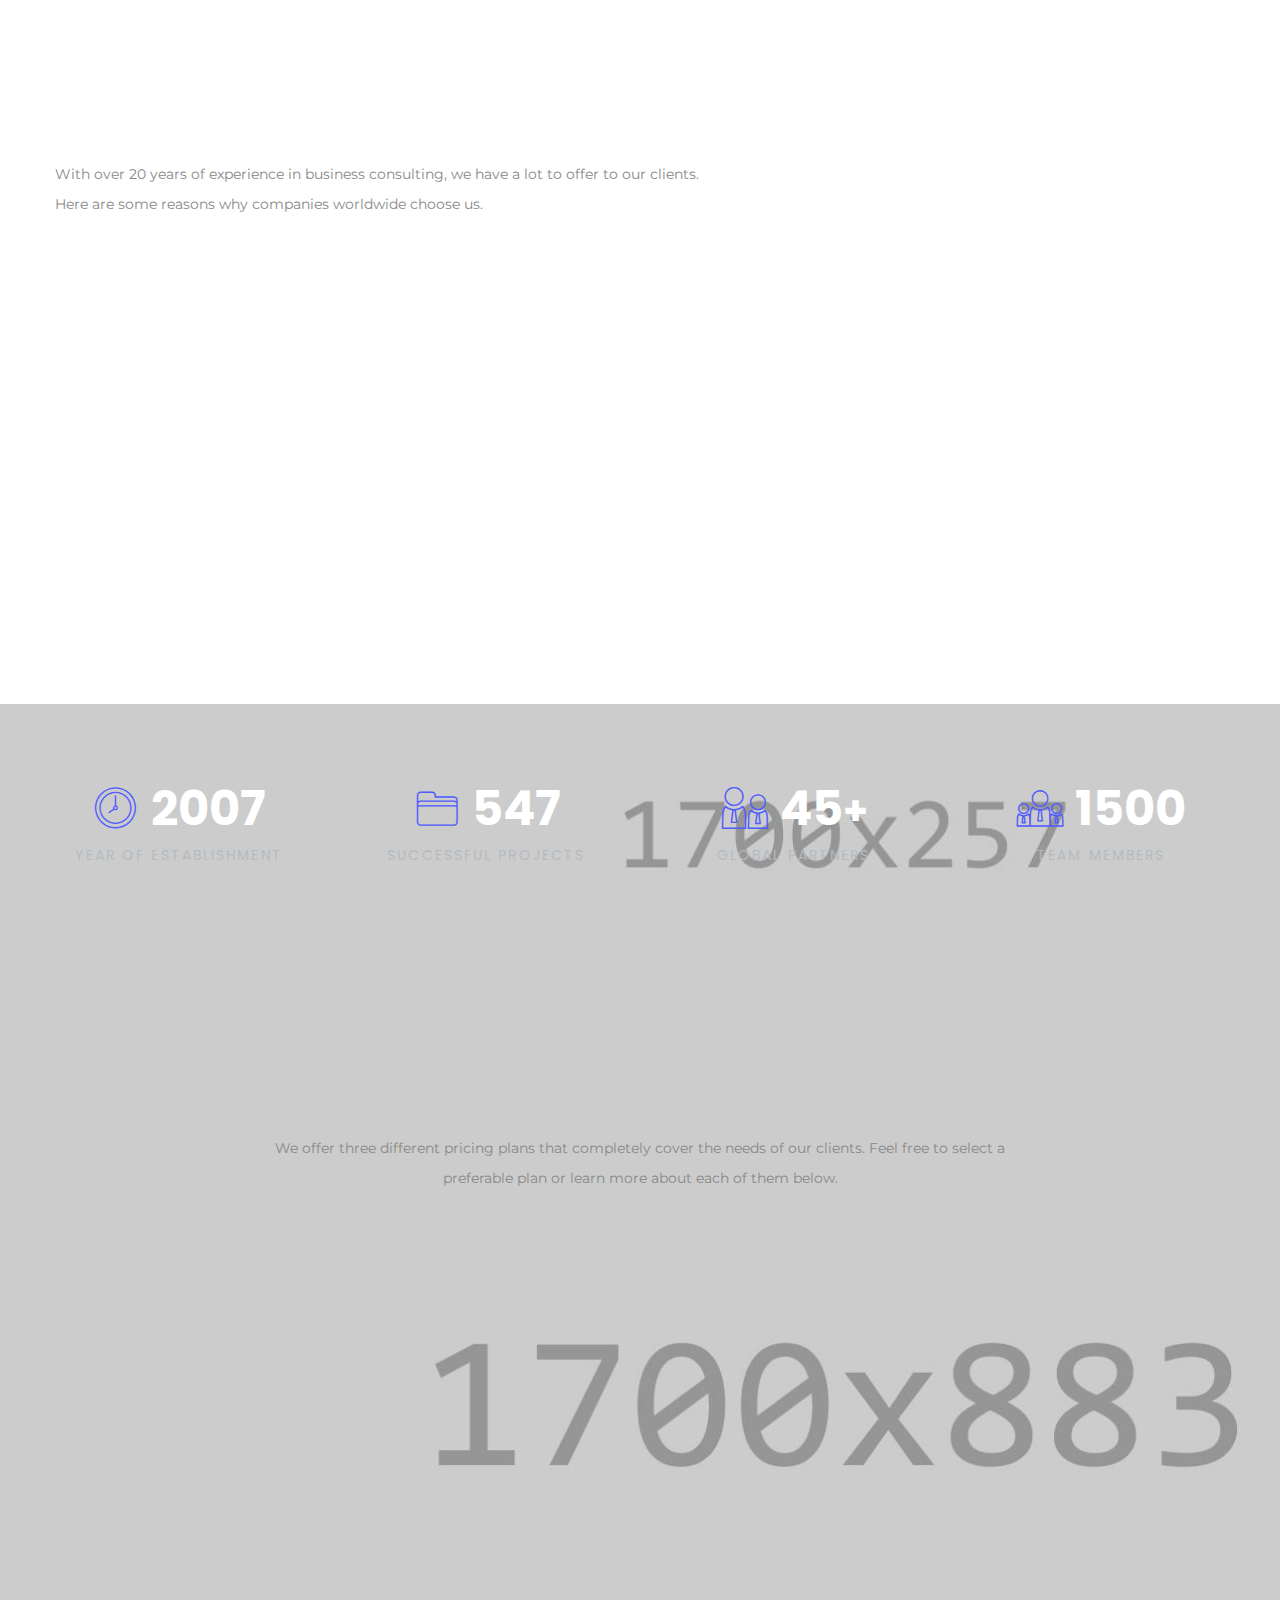
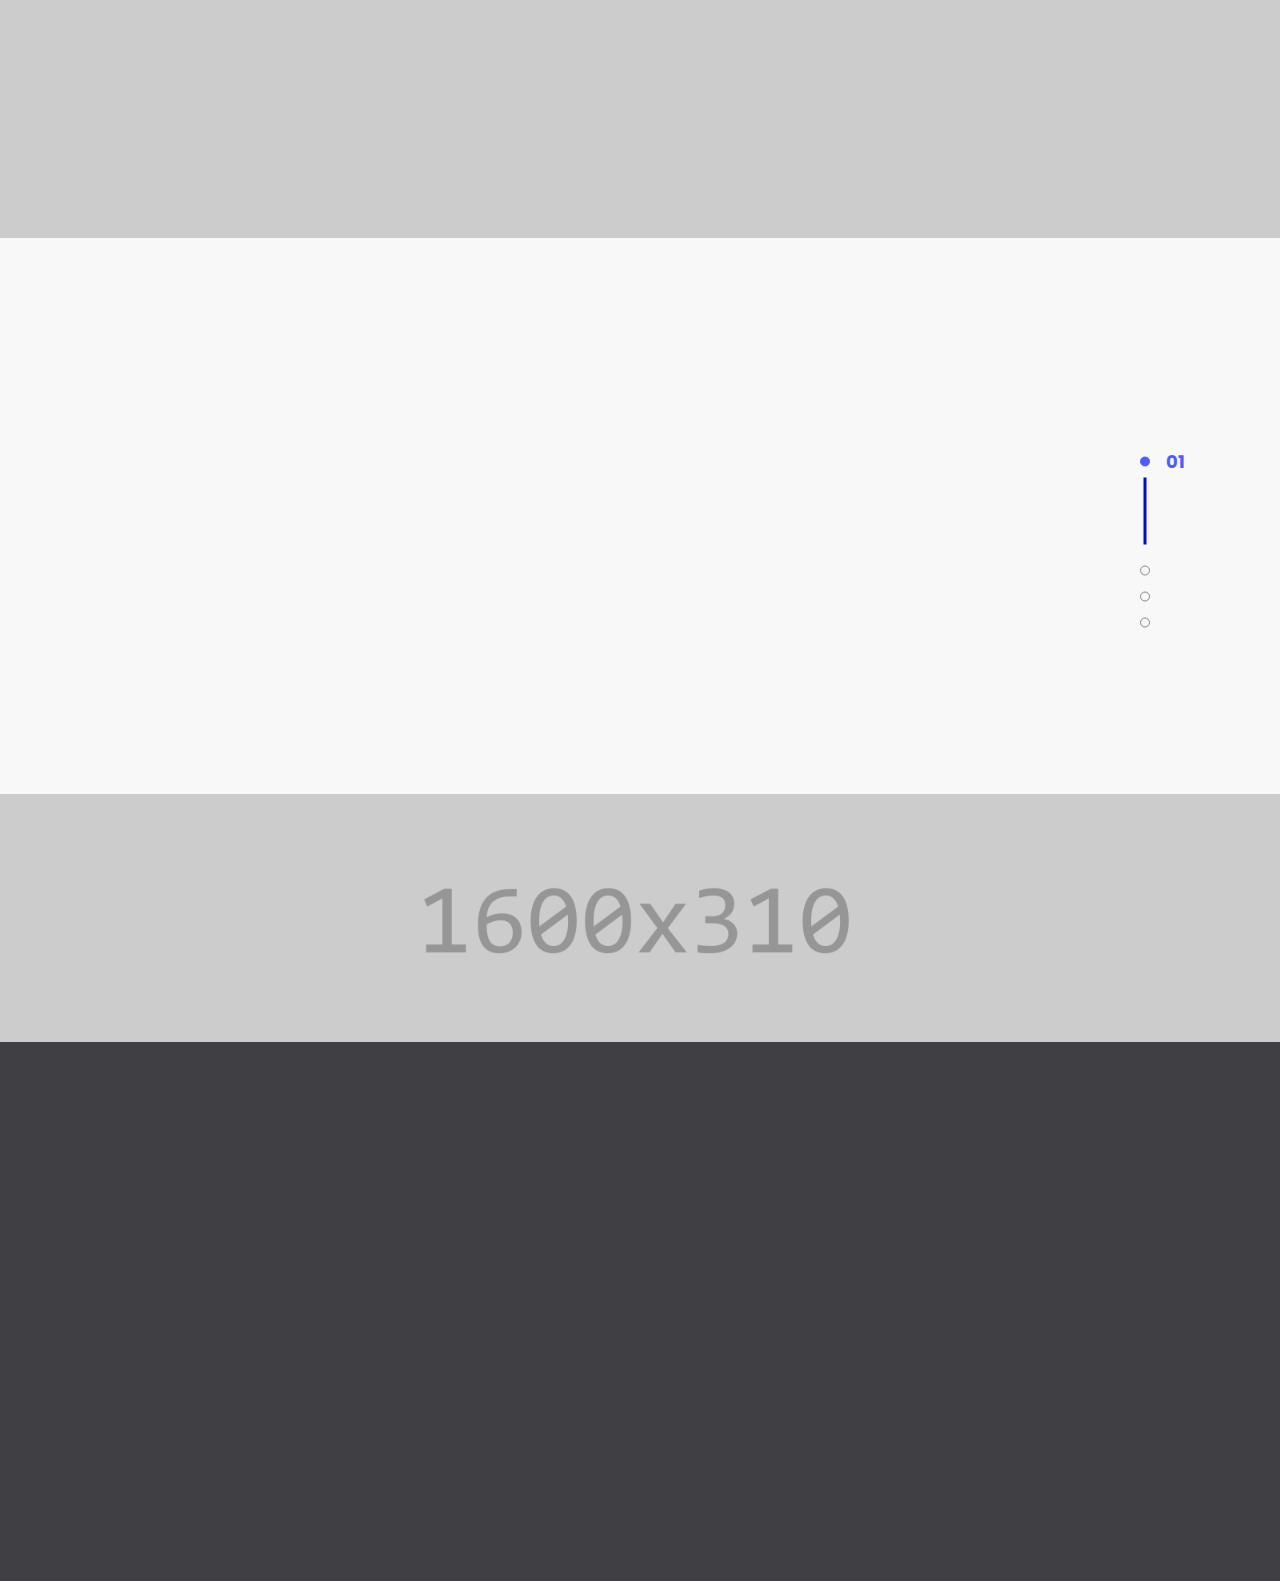
==== commit aad59cf9: "Nombres, Iconos y Logos" ====
--- a/index.html
+++ b/index.html
@@ -1,418 +1,351 @@
 <!DOCTYPE html>
 <html class="wide wow-animation" lang="en">
-
-<head>
-  <title>Pérez-Inicio</title>
-  <meta charset="utf-8">
-  <meta name="viewport" content="width=device-width, height=device-height, initial-scale=1.0">
-  <meta http-equiv="X-UA-Compatible" content="IE=edge">
-  <link rel="icon" href="images/LogoPrincipal.svg">
-  <link rel="stylesheet" type="text/css"
-    href="//fonts.googleapis.com/css?family=Montserrat:300,400,700%7CPoppins:300,400,500,700,900">
-  <link rel="stylesheet" href="css/bootstrap.css">
-  <link rel="stylesheet" href="css/fonts.css">
-  <link rel="stylesheet" href="css/style.css">
-  <style>
-    .ie-panel {
-      display: none;
-      background: #212121;
-      padding: 10px 0;
-      box-shadow: 3px 3px 5px 0 rgba(0, 0, 0, .3);
-      clear: both;
-      text-align: center;
-      position: relative;
-      z-index: 1;
-    }
-
-    html.ie-10 .ie-panel,
-    html.lt-ie-10 .ie-panel {
-      display: block;
-    }
-  </style>
-</head>
-
-<body>
-  <div class="ie-panel"><a href="http://windows.microsoft.com/en-US/internet-explorer/"><img
-        src="images/ie8-panel/warning_bar_0000_us.jpg" height="42" width="820"
-        alt="You are using an outdated browser. For a faster, safer browsing experience, upgrade for free today."></a>
-  </div>
-  <div class="preloader">
-    <div class="preloader-body">
-      <div class="cssload-container">
-        <div class="cssload-speeding-wheel"></div>
+  <head>
+    <title>Perez-Inicio</title>
+    <meta charset="utf-8">
+    <meta name="viewport" content="width=device-width, height=device-height, initial-scale=1.0">
+    <meta http-equiv="X-UA-Compatible" content="IE=edge">
+    <link rel="icon" href="images/LogoPrincipal.svg" >
+    <link rel="stylesheet" type="text/css" href="//fonts.googleapis.com/css?family=Montserrat:300,400,700%7CPoppins:300,400,500,700,900">
+    <link rel="stylesheet" href="css/bootstrap.css">
+    <link rel="stylesheet" href="css/fonts.css">
+    <link rel="stylesheet" href="css/style.css">
+    <style>.ie-panel{display: none;background: #212121;padding: 10px 0;box-shadow: 3px 3px 5px 0 rgba(0,0,0,.3);clear: both;text-align:center;position: relative;z-index: 1;} html.ie-10 .ie-panel, html.lt-ie-10 .ie-panel {display: block;}</style>
+  </head>
+  <body>
+    <div class="ie-panel"><a href="http://windows.microsoft.com/en-US/internet-explorer/"><img src="images/ie8-panel/warning_bar_0000_us.jpg" height="42" width="820" alt="You are using an outdated browser. For a faster, safer browsing experience, upgrade for free today."></a></div>
+    <div class="preloader">
+      <div class="preloader-body">
+        <div class="cssload-container">
+          <div class="cssload-speeding-wheel"></div>
+        </div>
+        <p>Imprimiendo tu Imaginación</p>
       </div>
-      <p>Imprimiendo tu Imaginación</p>
     </div>
-  </div>
-  <div class="page">
-    <header class="section page-header">
-      <!--RD Navbar-->
-      <div class="rd-navbar-wrap">
-        <nav class="rd-navbar rd-navbar-classic" data-layout="rd-navbar-fixed" data-sm-layout="rd-navbar-fixed"
-          data-md-layout="rd-navbar-fixed" data-md-device-layout="rd-navbar-fixed" data-lg-layout="rd-navbar-static"
-          data-lg-device-layout="rd-navbar-static" data-xl-layout="rd-navbar-static"
-          data-xl-device-layout="rd-navbar-static" data-lg-stick-up-offset="46px" data-xl-stick-up-offset="46px"
-          data-xxl-stick-up-offset="46px" data-lg-stick-up="true" data-xl-stick-up="true" data-xxl-stick-up="true">
-          <div class="rd-navbar-collapse-toggle rd-navbar-fixed-element-1" data-rd-navbar-toggle=".rd-navbar-collapse">
-            <span></span></div>
-          <div class="rd-navbar-main-outer">
-            <div class="rd-navbar-main">
-              <!--RD Navbar Panel-->
-              <div class="rd-navbar-panel">
-                <!--RD Navbar Toggle-->
-                <button class="rd-navbar-toggle" data-rd-navbar-toggle=".rd-navbar-nav-wrap"><span></span></button>
-                <!--RD Navbar Brand-->
-                <div>
-                  <!--Brand--><a id="logo" href="index.html"><img src="images/LogoFondoBlanco.svg" width="160"
-                      height="auto" /></a>
-                </div>
-              </div>
-              <div class="rd-navbar-main-element">
-                <div class="rd-navbar-nav-wrap">
-                  <ul class="rd-navbar-nav">
-                    <li class="rd-nav-item active"><a class="rd-nav-link" href="index.html">Home</a>
-                    </li>
-                    <li class="rd-nav-item"><a class="rd-nav-link" href="about.html">About</a>
-                    </li>
-                    <li class="rd-nav-item"><a class="rd-nav-link" href="typography.html">Typography</a>
-                    </li>
-                    <li class="rd-nav-item"><a class="rd-nav-link" href="contacts.html">Contacts</a>
-                    </li>
-                    <li id="BotonCotizador" class="rd-nav-item"><a class="rd-nav-link" href="#">Cotizador</a>
-                    </li>
-                  </ul>
-                </div>
-              </div>
-            </div>
-          </div>
-        </nav>
-      </div>
-    </header>
-    <!--Main section-->
-    <section class="section main-section parallax-scene-js"
-      style="background:url('images/bg-1-1700x803.jpg') no-repeat center center; background-size:cover;">
-      
-      <div class="slider-frame">
-        <ul>
-            <li><img src="/images/slide-1.png" alt=""></li>
-            <li><img src="/images/slide-2.png" alt=""></li>
-            <li><img src="/images/slide-3.png" alt=""></li>
-            <li><img src="/images/slide-1.png" alt=""></li>
-        </ul>
-        
+    <div class="page">
+      <header class="section page-header">
+        <!--RD Navbar-->
+        <div class="rd-navbar-wrap">
+          <nav class="rd-navbar rd-navbar-classic" data-layout="rd-navbar-fixed" data-sm-layout="rd-navbar-fixed" data-md-layout="rd-navbar-fixed" data-md-device-layout="rd-navbar-fixed" data-lg-layout="rd-navbar-static" data-lg-device-layout="rd-navbar-static" data-xl-layout="rd-navbar-static" data-xl-device-layout="rd-navbar-static" data-lg-stick-up-offset="46px" data-xl-stick-up-offset="46px" data-xxl-stick-up-offset="46px" data-lg-stick-up="true" data-xl-stick-up="true" data-xxl-stick-up="true">
+            <div class="rd-navbar-collapse-toggle rd-navbar-fixed-element-1" data-rd-navbar-toggle=".rd-navbar-collapse"><span></span></div>
+            <div class="rd-navbar-main-outer">
+              <div class="rd-navbar-main">
+                <!--RD Navbar Panel-->
+                <div class="rd-navbar-panel">
+                  <!--RD Navbar Toggle-->
+                  <button class="rd-navbar-toggle" data-rd-navbar-toggle=".rd-navbar-nav-wrap"><span></span></button>
+                  <!--RD Navbar Brand-->
+                  <div >
+                    <!--Brand--><a id="logo"  href="Index.html"><img src="images/LogoFondoBlanco.svg"  width="160" height="auto"/></a>
+                  </div>
+                </div>
+                <div class="rd-navbar-main-element">
+                  <div class="rd-navbar-nav-wrap">
+                    <ul class="rd-navbar-nav">
+                      <li class="rd-nav-item active"><a class="rd-nav-link" href="Index.html">PORTADA</a>
+                      </li>
+                      <li class="rd-nav-item"><a class="rd-nav-link" href="Servicios.html">SERVICIOS</a>
+                      </li>
+                      <li class="rd-nav-item"><a class="rd-nav-link" href="Sobre_Nosotros.html">SOBRE NOSOTROS</a>
+                      </li>
+                      <li class="rd-nav-item"><a class="rd-nav-link" href="Contacto.html">CONTACTO</a>
+                      </li>
+                      <li id="BotonCotizador" class="rd-nav-item"><a class="rd-nav-link" href="#">Cotizador</a>
+                      </li>
+                    </ul>
+                  </div>
+                </div>
+              </div>
+            </div>
+          </nav>
+        </div>
+      </header>
+      <!--Main section-->
+      <section class="section main-section parallax-scene-js" style="background:url('images/bg-1-1700x803.jpg') no-repeat center center; background-size:cover;">
+        <div class="container">
+          <div class="row justify-content-center">
+            <div class="col-xl-8 col-12">
+              <div class="main-decorated-box text-center text-xl-left">
+                <h1 class="text-white text-xl-center wow slideInRight" data-wow-delay=".3s"><span class="big font-weight-bold d-inline-flex offset-right-170">Impresiones</span><span class="biggest d-block d-xl-flex font-weight-bold">Pérez</span></h1>
+                <div id="Slogan" class="decorated-subtitle text-italic text-white wow slideInLeft">Imprimiendo tú Imaginación</div>
+                <div id="Boton2Cotizador" class="decorated-subtitle text text-white wow slideInLeft"><a class="rd-nav-link" href="#">Cotiza Aquí</a></div>
+              </div>
+            </div>
+            <div class="col-12 text-center offset-top-75" data-wow-delay=".2s"><a class="button-way-point d-inline-block text-center d-inline-flex flex-column justify-content-center" href="#" data-custom-scroll-to="about"><span class="fa-chevron-down"></span></a></div>
+          </div>
+        </div>
+        <div class="decorate-layer">
+          <div class="layer-1">
+            <div class="layer" data-depth=".20"><img src="images/parallax-item-1-563x532.png" alt="" width="563" height="266"/>
+            </div>
+          </div>
+          <div class="layer-2">
+            <div class="layer" data-depth=".30"><img src="images/parallax-item-2-276x343.png" alt="" width="276" height="171"/>
+            </div>
+          </div>
+          <div class="layer-3">
+            <div class="layer" data-depth=".40"><img src="images/parallax-item-3-153x144.png" alt="" width="153" height="72"/>
+            </div>
+          </div>
+          <div class="layer-4">
+            <div class="layer" data-depth=".20"><img src="images/parallax-item-4-69x74.png" alt="" width="69" height="37"/>
+            </div>
+          </div>
+          <div class="layer-5">
+            <div class="layer" data-depth=".40"><img src="images/parallax-item-5-72x75.png" alt="" width="72" height="37"/>
+            </div>
+          </div>
+          <div class="layer-6">
+            <div class="layer" data-depth=".30"><img src="images/parallax-item-6-45x54.png" alt="" width="45" height="27"/>
+            </div>
+          </div>
+        </div>
+      </section>
+      <!--About-->
+      <section class="section section-sm position-relative" id="about">
+        <div class="container">
+          <div class="row row-30">
+            <div class="col-lg-6">
+              <div class="block-decorate-img wow fadeInLeft" data-wow-delay=".2s"><img src="images/home-1-570x703.jpg" alt="" width="570" height="351"/>
+              </div>
+            </div>
+            <div class="col-lg-6 col-12">
+              <div class="block-sm offset-top-45">
+                <div class="section-name wow fadeInRight" data-wow-delay=".2s">About us</div>
+                <h3 class="wow fadeInLeft text-capitalize devider-bottom" data-wow-delay=".3s">What We<span class="text-primary"> Do</span></h3>
+                <p class="offset-xl-40 wow fadeInUp" data-wow-delay=".4s">Small or big, your business will love our financial help and business consultations! We are happy when our clients are tooImprimiendo tu Imaginación Actually, this is quite simple to achieve - because each time we help them in sorting out different accounting intricacies or save the day before filing the taxes, they are happy indeed! And so are we!</p>
+                <p class="default-letter-spacing font-weight-bold text-gray-dark wow fadeInUp" data-wow-delay=".4s">We have over fifteen years of successful experience in financial sphere in the US business market.</p><a class="button-width-190 button-primary button-circle button-lg button offset-top-30" href="#">read more</a>
+              </div>
+            </div>
+          </div>
+        </div>
+        <div class="decor-text decor-text-1">ABOUT</div>
+      </section>
+      <!--Features-->
+      <section class="section custom-section position-relative section-md">
+        <div class="container">
+          <div class="row">
+            <div class="col-xl-7 col-lg-7 col-12">
+              <div class="section-name wow fadeInRight">our features</div>
+              <h3 class="text-capitalize devider-left wow fadeInLeft" data-wow-delay=".2s">Why Businesses<span class="text-primary"> Choose us</span></h3>
+              <p>With over 20 years of experience in business consulting, we have a lot to offer to our clients. Here are some reasons why companies worldwide choose us.</p>
+              <div class="row row-15">
+                <div class="col-xl-6 wow fadeInUp" data-wow-delay=".2s">
+                  <div class="box-default">
+                    <div class="box-default-title">Innovative Solutions</div>
+                    <p class="box-default-description">Our services and solutions are built on business innovations.</p><span class="box-default-icon novi-icon icon-lg mercury-icon-lightbulb-gears"></span>
+                  </div>
+                </div>
+                <div class="col-xl-6 wow fadeInUp" data-wow-delay=".3s">
+                  <div class="box-default">
+                    <div class="box-default-title">Strategic Thinking</div>
+                    <p class="box-default-description">СonsultBiz works strategically to forge the best path for your business.</p><span class="box-default-icon novi-icon icon-lg mercury-icon-target-2"></span>
+                  </div>
+                </div>
+                <div class="col-xl-6 wow fadeInUp" data-wow-delay=".4s">
+                  <div class="box-default">
+                    <div class="box-default-title">Experienced Team</div>
+                    <p class="box-default-description">We employ the best consultants with more than 10 years of experience.</p><span class="box-default-icon novi-icon icon-lg mercury-icon-user"></span>
+                  </div>
+                </div>
+                <div class="col-xl-6 wow fadeInUp" data-wow-delay=".5s">
+                  <div class="box-default">
+                    <div class="box-default-title">Creative Approach</div>
+                    <p class="box-default-description">Every project we work on is based on the creative solutions of any issues.</p><span class="box-default-icon novi-icon icon-lg mercury-icon-partners"></span>
+                  </div>
+                </div>
+              </div>
+            </div>
+          </div>
+        </div>
+        <div class="image-left-side wow slideInRight" data-wow-delay=".5s"><img src="images/home-2-636x480.jpg" alt="" width="636" height="240"/>
+        </div>
+        <div class="decor-text decor-text-2 wow fadeInUp" data-wow-delay=".3s">features</div>
+      </section>
+      <!--Counters-->
+      <section class="section bg-image-2">
+        <div class="container section-md">
+          <div class="row row-30 text-center">
+            <div class="col-xl-3 col-sm-6 col-12">
+              <div class="counter-classic">
+                <div class="counter-classic-number"><span class="icon-lg novi-icon offset-right-10 mercury-icon-time"></span><span class="counter text-white" data-speed="2000">2007</span>
+                </div>
+                <div class="counter-classic-title">Year of Establishment</div>
+              </div>
+            </div>
+            <div class="col-xl-3 col-sm-6 col-12">
+              <div class="counter-classic">
+                <div class="counter-classic-number"><span class="icon-lg novi-icon offset-right-10 mercury-icon-folder"></span><span class="counter text-white" data-speed="2000">547</span>
+                </div>
+                <div class="counter-classic-title">Successful Projects</div>
+              </div>
+            </div>
+            <div class="col-xl-3 col-sm-6 col-12">
+              <div class="counter-classic">
+                <div class="counter-classic-number"><span class="icon-lg novi-icon offset-right-10 mercury-icon-users"></span><span class="counter text-white" data-speed="2000">45</span><span class="symbol text-white">+</span>
+                </div>
+                <div class="counter-classic-title">Global Partners</div>
+              </div>
+            </div>
+            <div class="col-xl-3 col-sm-6 col-12">
+              <div class="counter-classic">
+                <div class="counter-classic-number"><span class="icon-lg novi-icon offset-right-10 mercury-icon-group"></span><span class="counter text-white" data-speed="2000">1500</span>
+                </div>
+                <div class="counter-classic-title">Team Members</div>
+              </div>
+            </div>
+          </div>
+        </div>
+      </section>
+      <!--Pricing-->
+      <section class="section section-md bg-xs-overlay" style="background:url('images/bg-image-3-1700x883.jpg')no-repeat;background-size:cover">
+        <div class="container">
+          <div class="row row-50 justify-content-center">
+            <div class="col-12 text-center col-md-10 col-lg-8">
+              <div class="section-name wow fadeInRight" data-wow-delay=".2s">Pricing Options</div>
+              <h3 class="wow fadeInLeft text-capitalize" data-wow-delay=".3s">Find the perfect plan for<span class="text-primary"> your business</span></h3>
+              <p>We offer three different pricing plans that completely cover the needs of our clients. Feel free to select a preferable plan or learn more about each of them below.</p>
+            </div>
+          </div>
+          <div class="row row-30 justify-content-center">
+            <div class="col-xl-4 col-md-6 col-12 wow fadeInDown" data-wow-delay=".3s">
+              <div class="pricing-box bg-gray-dark">
+                <div class="pricing-box-tittle">Starter</div>
+                <p>Perfect for startups</p>
+                <hr/>
+                <div class="pricing-box-inner"><span class="pricing-box-symbol">$</span><span class="pricing-box-price">39</span></div>
+                <div class="pricing-box-label bg-gray">MONTHLY</div>
+                <p>Business Strategy <br> Financial Advisory</p><a class="button button-190 button-circle btn-primary-rounded" href="#">get started</a>
+              </div>
+            </div>
+            <div class="col-xl-4 col-md-6 col-12 wow fadeInUp" data-wow-delay=".4s">
+              <div class="pricing-box bg-gray-primary">
+                <div class="pricing-box-tittle">Professional</div>
+                <p>Designed for medium businesses</p>
+                <hr/>
+                <div class="pricing-box-inner"><span class="pricing-box-symbol">$</span><span class="pricing-box-price">69</span></div>
+                <div class="pricing-box-label bg-gray-primary-light">MONTHLY</div>
+                <p>Operations Management <br> Strategic Planning</p><a class="button button-190 button-circle btn-rounded-outline" href="#">get started</a>
+              </div>
+            </div>
+            <div class="col-xl-4 col-md-6 col-12 wow fadeInDown" data-wow-delay=".3s">
+              <div class="pricing-box bg-gray-dark">
+                <div class="pricing-box-tittle">Premium</div>
+                <p>For international enterprises</p>
+                <hr/>
+                <div class="pricing-box-inner"><span class="pricing-box-symbol">$</span><span class="pricing-box-price">89</span></div>
+                <div class="pricing-box-label bg-gray">MONTHLY</div>
+                <p>Quality Engineering <br> Marketing Consulting</p><a class="button button-190 button-circle btn-primary-rounded" href="#">get started</a>
+              </div>
+            </div>
+          </div>
+        </div>
+      </section>
+      <!--Owl Carousel-->
+      <section class="section section-md bg-gray-lighten">
+        <div class="container">
+          <div class="row justify-content-center">
+            <div class="col-xl-10">
+              <div class="section-name wow fadeInRight text-center" data-wow-delay=".2s">testimonials</div>
+              <h3 class="wow fadeInLeft text-capitalize text-center" data-wow-delay=".3s">What People Say<span class="text-primary"> About Us</span></h3>
+              <div class="owl-carousel review-carousel" data-items="1" data-sm-items="1" data-md-items="1" data-lg-items="1" data-xl-items="1" data-xxl-items="1" data-dots="true" data-nav="false" data-stage-padding="0" data-loop="false" data-margin="0" data-mouse-drag="true" data-autoplay="false">
+                <div class="item">
+                  <div class="item-preview wow fadeInDown" data-wow-delay=".2s"><img src="images/user-1-216x216.jpg" alt="" width="216" height="108"/>
+                  </div>
+                  <div class="item-description wow fadeInUp" data-wow-delay=".3s">
+                    <p>I was impressed by the quality of what your specialists did. They quickly found out what was the main problem of my company and helped me form a correct strategy, which worked perfectly and set my business on the right path.</p>
+                    <div class="item-subsection"><span class="item-subsection-title devider-left">Heather Perry</span><span>Regular Client</span></div>
+                  </div>
+                </div>
+                <div class="item">
+                  <div class="item-preview wow fadeInDown" data-wow-delay=".2s"><img src="images/user-2-216x216.jpg" alt="" width="216" height="108"/>
+                  </div>
+                  <div class="item-description wow fadeInUp" data-wow-delay=".3s">
+                    <p>I appreciate what you’ve done to help my small company develop and thrive in that market niche that we specialize in. Your business consulting experts are the best in the whole industry and I’m going to recommend you to my partners!</p>
+                    <div class="item-subsection"><span class="item-subsection-title devider-left">Donald Hughes</span><span>Regular Client</span></div>
+                  </div>
+                </div>
+                <div class="item">
+                  <div class="item-preview wow fadeInDown" data-wow-delay=".2s"><img src="images/user-3-216x216.jpg" alt="" width="216" height="108"/>
+                  </div>
+                  <div class="item-description wow fadeInUp" data-wow-delay=".3s">
+                    <p>My cooperation with your team helped me understand that you really care about your clients – it was proved by a lot of positive reviews already – and that's why I chose you. Thank you for a great job, you are true professionals!</p>
+                    <div class="item-subsection"><span class="item-subsection-title devider-left">Anthony Parker</span><span>Regular Client</span></div>
+                  </div>
+                </div>
+                <div class="item">
+                  <div class="item-preview wow fadeInDown" data-wow-delay=".2s"><img src="images/user-4-216x216.jpg" alt="" width="216" height="108"/>
+                  </div>
+                  <div class="item-description wow fadeInUp" data-wow-delay=".3s">
+                    <p>Two years after СonsultBiz’s involvement, we are remarkably successful and the leader in served markets. This brought industry knowledge, best practices, and real-world solutions to the intricate challenges we faced.</p>
+                    <div class="item-subsection"><span class="item-subsection-title devider-left">Jennifer Coleman</span><span>Regular Client</span></div>
+                  </div>
+                </div>
+              </div>
+            </div>
+          </div>
+        </div>
+      </section>
+      <!--Footer--><a class="section section-banner" href="https://www.templatemonster.com/intense-multipurpose-html-template.html" target="_blank" style="background-image: url(images/background-01-1920x310.jpg); background-image: -webkit-image-set( url(images/background-01-1920x310.jpg) 1x, url(images/background-01-3840x620.jpg) 2x )"><img src="images/foreground-01-1600x310.png" srcset="images/foreground-01-1600x310.png 1x, images/foreground-01-3200x620.png 2x" alt="" width="1600" height="310"></a>
+      <footer class="section footer-classic section-sm">
+        <div class="container">
+          <div class="row row-30">
+            <div class="col-lg-3 wow fadeInLeft">
+              <div >
+                <!--Brand--><a id="logo"  href="Index.html"><img src="images/LogoFondoOscuro.svg"  width="200" height="auto"/></a>
+                <p class="footer-classic-description offset-top-0 offset-right-25">СonsultBiz provides a full range of business consulting & advisory services to small, medium, and international companies worldwide. We use innovations and experience to drive your success.</p>
+              </div>
+              </div>
+            <div class="col-lg-3 col-sm-8 wow fadeInUp">
+              <P class="footer-classic-title">contact info</P>
+              <div class="d-block offset-top-0">2164 Wall St, New York<span class="d-lg-block">NY 10122, USA</span></div><a class="d-inline-block accent-link" href="mailto:#">info@demolink.org</a><a class="d-inline-block" href="tel:#">+1 800 123 45 67</a>
+              <ul>
+                <li>Mon-Thu:<span class="d-inline-block offset-left-10 text-white">9:30 AM - 9:00 PM</span></li>
+                <li>Fri:<span class="d-inline-block offset-left-10 text-white">10:00 AM - 9:00 PM</span></li>
+                <li>Sat:<span class="d-inline-block offset-left-10 text-white">10:00 AM - 3:00 PM</span></li>
+              </ul>
+            </div>
+            <div class="col-lg-2 col-sm-4 wow fadeInUp" data-wow-delay=".3s">
+              <P class="footer-classic-title">Quick Links</P>
+              <ul class="footer-classic-nav-list">
+                <li><a href="Index.html">Home</a></li>
+                <li><a href="Servicios.html">About us</a></li>
+                <li><a href="#">Services</a></li>
+                <li><a href="#">Blog</a></li>
+                <li><a href="contacts.html">Contacts</a></li>
+              </ul>
+            </div>
+            <div class="col-lg-4 wow fadeInLeft" data-wow-delay=".2s">
+              <P class="footer-classic-title">newsletter</P>
+              <form class="rd-mailform text-left footer-classic-subscribe-form" data-form-output="form-output-global" data-form-type="contact" method="post" action="bat/rd-mailform.php">
+                <div class="form-wrap">
+                  <label class="form-label" for="subscribe-email">Your Email Address</label>
+                  <input class="form-input" id="subscribe-email" type="email" name="email" data-constraints="@Email @Required">
+                </div>
+                <div class="form-button group-sm text-center text-lg-left">
+                  <button class="button button-primary button-circle" type="submit">sign up</button>
+                </div>
+              </form>
+              <p>Be the first to find out about our latest news, updates, and special offers.</p>
+            </div>
+          </div>
+        </div>
+        <div class="container wow fadeInUp" data-wow-delay=".4s">
+          <div class="footer-classic-aside">
+            <p class="rights"><span>&copy;&nbsp;</span><span class="copyright-year"></span>. All Rights Reserved. Design by <a href="https://www.templatemonster.com">TemplateMonster</a></p>
+            <ul class="social-links">
+              <li><a class="fa fa-linkedin" href="#"></a></li>
+              <li><a class="fa fa fa-twitter" href="#"></a></li>
+              <li><a class="fa fa-facebook" href="#"></a></li>
+              <li><a class="fa fa-instagram" href="#"></a></li>
+            </ul>
+          </div>
+        </div>
+      </footer>
     </div>
-    </section>
-    <!--About-->
-    <section class="section section-sm position-relative" id="about">
-      <div class="container">
-        <div class="row row-30">
-          <div class="col-lg-6">
-            <div class="block-decorate-img wow fadeInLeft" data-wow-delay=".2s"><img src="images/home-1-570x703.jpg"
-                alt="" width="570" height="351" />
-            </div>
-          </div>
-          <div class="col-lg-6 col-12">
-            <div class="block-sm offset-top-45">
-              <div class="section-name wow fadeInRight" data-wow-delay=".2s">About us</div>
-              <h3 class="wow fadeInLeft text-capitalize devider-bottom" data-wow-delay=".3s">What We<span
-                  class="text-primary"> Do</span></h3>
-              <p class="offset-xl-40 wow fadeInUp" data-wow-delay=".4s">Small or big, your business will love our
-                financial help and business consultations! We are happy when our clients are tooImprimiendo tu
-                Imaginación Actually, this is quite simple to achieve - because each time we help them in sorting out
-                different accounting intricacies or save the day before filing the taxes, they are happy indeed! And so
-                are we!</p>
-              <p class="default-letter-spacing font-weight-bold text-gray-dark wow fadeInUp" data-wow-delay=".4s">We
-                have over fifteen years of successful experience in financial sphere in the US business market.</p><a
-                class="button-width-190 button-primary button-circle button-lg button offset-top-30" href="#">read
-                more</a>
-            </div>
-          </div>
-        </div>
-      </div>
-      <div class="decor-text decor-text-1">ABOUT</div>
-    </section>
-    <!--Features-->
-    <section class="section custom-section position-relative section-md">
-      <div class="container">
-        <div class="row">
-          <div class="col-xl-7 col-lg-7 col-12">
-            <div class="section-name wow fadeInRight">our features</div>
-            <h3 class="text-capitalize devider-left wow fadeInLeft" data-wow-delay=".2s">Why Businesses<span
-                class="text-primary"> Choose us</span></h3>
-            <p>With over 20 years of experience in business consulting, we have a lot to offer to our clients. Here are
-              some reasons why companies worldwide choose us.</p>
-            <div class="row row-15">
-              <div class="col-xl-6 wow fadeInUp" data-wow-delay=".2s">
-                <div class="box-default">
-                  <div class="box-default-title">Innovative Solutions</div>
-                  <p class="box-default-description">Our services and solutions are built on business innovations.</p>
-                  <span class="box-default-icon novi-icon icon-lg mercury-icon-lightbulb-gears"></span>
-                </div>
-              </div>
-              <div class="col-xl-6 wow fadeInUp" data-wow-delay=".3s">
-                <div class="box-default">
-                  <div class="box-default-title">Strategic Thinking</div>
-                  <p class="box-default-description">СonsultBiz works strategically to forge the best path for your
-                    business.</p><span class="box-default-icon novi-icon icon-lg mercury-icon-target-2"></span>
-                </div>
-              </div>
-              <div class="col-xl-6 wow fadeInUp" data-wow-delay=".4s">
-                <div class="box-default">
-                  <div class="box-default-title">Experienced Team</div>
-                  <p class="box-default-description">We employ the best consultants with more than 10 years of
-                    experience.</p><span class="box-default-icon novi-icon icon-lg mercury-icon-user"></span>
-                </div>
-              </div>
-              <div class="col-xl-6 wow fadeInUp" data-wow-delay=".5s">
-                <div class="box-default">
-                  <div class="box-default-title">Creative Approach</div>
-                  <p class="box-default-description">Every project we work on is based on the creative solutions of any
-                    issues.</p><span class="box-default-icon novi-icon icon-lg mercury-icon-partners"></span>
-                </div>
-              </div>
-            </div>
-          </div>
-        </div>
-      </div>
-      <div class="image-left-side wow slideInRight" data-wow-delay=".5s"><img src="images/home-2-636x480.jpg" alt=""
-          width="636" height="240" />
-      </div>
-      <div class="decor-text decor-text-2 wow fadeInUp" data-wow-delay=".3s">features</div>
-    </section>
-    <!--Counters-->
-    <section class="section bg-image-2">
-      <div class="container section-md">
-        <div class="row row-30 text-center">
-          <div class="col-xl-3 col-sm-6 col-12">
-            <div class="counter-classic">
-              <div class="counter-classic-number"><span
-                  class="icon-lg novi-icon offset-right-10 mercury-icon-time"></span><span class="counter text-white"
-                  data-speed="2000">2007</span>
-              </div>
-              <div class="counter-classic-title">Year of Establishment</div>
-            </div>
-          </div>
-          <div class="col-xl-3 col-sm-6 col-12">
-            <div class="counter-classic">
-              <div class="counter-classic-number"><span
-                  class="icon-lg novi-icon offset-right-10 mercury-icon-folder"></span><span class="counter text-white"
-                  data-speed="2000">547</span>
-              </div>
-              <div class="counter-classic-title">Successful Projects</div>
-            </div>
-          </div>
-          <div class="col-xl-3 col-sm-6 col-12">
-            <div class="counter-classic">
-              <div class="counter-classic-number"><span
-                  class="icon-lg novi-icon offset-right-10 mercury-icon-users"></span><span class="counter text-white"
-                  data-speed="2000">45</span><span class="symbol text-white">+</span>
-              </div>
-              <div class="counter-classic-title">Global Partners</div>
-            </div>
-          </div>
-          <div class="col-xl-3 col-sm-6 col-12">
-            <div class="counter-classic">
-              <div class="counter-classic-number"><span
-                  class="icon-lg novi-icon offset-right-10 mercury-icon-group"></span><span class="counter text-white"
-                  data-speed="2000">1500</span>
-              </div>
-              <div class="counter-classic-title">Team Members</div>
-            </div>
-          </div>
-        </div>
-      </div>
-    </section>
-    <!--Pricing-->
-    <section class="section section-md bg-xs-overlay"
-      style="background:url('images/bg-image-3-1700x883.jpg')no-repeat;background-size:cover">
-      <div class="container">
-        <div class="row row-50 justify-content-center">
-          <div class="col-12 text-center col-md-10 col-lg-8">
-            <div class="section-name wow fadeInRight" data-wow-delay=".2s">Pricing Options</div>
-            <h3 class="wow fadeInLeft text-capitalize" data-wow-delay=".3s">Find the perfect plan for<span
-                class="text-primary"> your business</span></h3>
-            <p>We offer three different pricing plans that completely cover the needs of our clients. Feel free to
-              select a preferable plan or learn more about each of them below.</p>
-          </div>
-        </div>
-        <div class="row row-30 justify-content-center">
-          <div class="col-xl-4 col-md-6 col-12 wow fadeInDown" data-wow-delay=".3s">
-            <div class="pricing-box bg-gray-dark">
-              <div class="pricing-box-tittle">Starter</div>
-              <p>Perfect for startups</p>
-              <hr />
-              <div class="pricing-box-inner"><span class="pricing-box-symbol">$</span><span
-                  class="pricing-box-price">39</span></div>
-              <div class="pricing-box-label bg-gray">MONTHLY</div>
-              <p>Business Strategy <br> Financial Advisory</p><a
-                class="button button-190 button-circle btn-primary-rounded" href="#">get started</a>
-            </div>
-          </div>
-          <div class="col-xl-4 col-md-6 col-12 wow fadeInUp" data-wow-delay=".4s">
-            <div class="pricing-box bg-gray-primary">
-              <div class="pricing-box-tittle">Professional</div>
-              <p>Designed for medium businesses</p>
-              <hr />
-              <div class="pricing-box-inner"><span class="pricing-box-symbol">$</span><span
-                  class="pricing-box-price">69</span></div>
-              <div class="pricing-box-label bg-gray-primary-light">MONTHLY</div>
-              <p>Operations Management <br> Strategic Planning</p><a
-                class="button button-190 button-circle btn-rounded-outline" href="#">get started</a>
-            </div>
-          </div>
-          <div class="col-xl-4 col-md-6 col-12 wow fadeInDown" data-wow-delay=".3s">
-            <div class="pricing-box bg-gray-dark">
-              <div class="pricing-box-tittle">Premium</div>
-              <p>For international enterprises</p>
-              <hr />
-              <div class="pricing-box-inner"><span class="pricing-box-symbol">$</span><span
-                  class="pricing-box-price">89</span></div>
-              <div class="pricing-box-label bg-gray">MONTHLY</div>
-              <p>Quality Engineering <br> Marketing Consulting</p><a
-                class="button button-190 button-circle btn-primary-rounded" href="#">get started</a>
-            </div>
-          </div>
-        </div>
-      </div>
-    </section>
-    <!--Owl Carousel-->
-    <section class="section section-md bg-gray-lighten">
-      <div class="container">
-        <div class="row justify-content-center">
-          <div class="col-xl-10">
-            <div class="section-name wow fadeInRight text-center" data-wow-delay=".2s">testimonials</div>
-            <h3 class="wow fadeInLeft text-capitalize text-center" data-wow-delay=".3s">What People Say<span
-                class="text-primary"> About Us</span></h3>
-            <div class="owl-carousel review-carousel" data-items="1" data-sm-items="1" data-md-items="1"
-              data-lg-items="1" data-xl-items="1" data-xxl-items="1" data-dots="true" data-nav="false"
-              data-stage-padding="0" data-loop="false" data-margin="0" data-mouse-drag="true" data-autoplay="false">
-              <div class="item">
-                <div class="item-preview wow fadeInDown" data-wow-delay=".2s"><img src="images/user-1-216x216.jpg"
-                    alt="" width="216" height="108" />
-                </div>
-                <div class="item-description wow fadeInUp" data-wow-delay=".3s">
-                  <p>I was impressed by the quality of what your specialists did. They quickly found out what was the
-                    main problem of my company and helped me form a correct strategy, which worked perfectly and set my
-                    business on the right path.</p>
-                  <div class="item-subsection"><span class="item-subsection-title devider-left">Heather
-                      Perry</span><span>Regular Client</span></div>
-                </div>
-              </div>
-              <div class="item">
-                <div class="item-preview wow fadeInDown" data-wow-delay=".2s"><img src="images/user-2-216x216.jpg"
-                    alt="" width="216" height="108" />
-                </div>
-                <div class="item-description wow fadeInUp" data-wow-delay=".3s">
-                  <p>I appreciate what you’ve done to help my small company develop and thrive in that market niche that
-                    we specialize in. Your business consulting experts are the best in the whole industry and I’m going
-                    to recommend you to my partners!</p>
-                  <div class="item-subsection"><span class="item-subsection-title devider-left">Donald
-                      Hughes</span><span>Regular Client</span></div>
-                </div>
-              </div>
-              <div class="item">
-                <div class="item-preview wow fadeInDown" data-wow-delay=".2s"><img src="images/user-3-216x216.jpg"
-                    alt="" width="216" height="108" />
-                </div>
-                <div class="item-description wow fadeInUp" data-wow-delay=".3s">
-                  <p>My cooperation with your team helped me understand that you really care about your clients – it was
-                    proved by a lot of positive reviews already – and that's why I chose you. Thank you for a great job,
-                    you are true professionals!</p>
-                  <div class="item-subsection"><span class="item-subsection-title devider-left">Anthony
-                      Parker</span><span>Regular Client</span></div>
-                </div>
-              </div>
-              <div class="item">
-                <div class="item-preview wow fadeInDown" data-wow-delay=".2s"><img src="images/user-4-216x216.jpg"
-                    alt="" width="216" height="108" />
-                </div>
-                <div class="item-description wow fadeInUp" data-wow-delay=".3s">
-                  <p>Two years after СonsultBiz’s involvement, we are remarkably successful and the leader in served
-                    markets. This brought industry knowledge, best practices, and real-world solutions to the intricate
-                    challenges we faced.</p>
-                  <div class="item-subsection"><span class="item-subsection-title devider-left">Jennifer
-                      Coleman</span><span>Regular Client</span></div>
-                </div>
-              </div>
-            </div>
-          </div>
-        </div>
-      </div>
-    </section>
-    <!--Footer--><a class="section section-banner"
-      href="https://www.templatemonster.com/intense-multipurpose-html-template.html" target="_blank"
-      style="background-image: url(images/background-01-1920x310.jpg); background-image: -webkit-image-set( url(images/background-01-1920x310.jpg) 1x, url(images/background-01-3840x620.jpg) 2x )"><img
-        src="images/foreground-01-1600x310.png"
-        srcset="images/foreground-01-1600x310.png 1x, images/foreground-01-3200x620.png 2x" alt="" width="1600"
-        height="310"></a>
-    <footer class="section footer-classic section-sm">
-      <div class="container">
-        <div class="row row-30">
-          <div class="col-lg-3 wow fadeInLeft">
-            <div>
-              <!--Brand--><a id="logo" href="index.html"><img src="images/LogoFondoOscuro.svg" width="200"
-                  height="auto" /></a>
-              <p class="footer-classic-description offset-top-0 offset-right-25">СonsultBiz provides a full range of
-                business consulting & advisory services to small, medium, and international companies worldwide. We use
-                innovations and experience to drive your success.</p>
-            </div>
-          </div>
-          <div class="col-lg-3 col-sm-8 wow fadeInUp">
-            <P class="footer-classic-title">contact info</P>
-            <div class="d-block offset-top-0">2164 Wall St, New York<span class="d-lg-block">NY 10122, USA</span></div>
-            <a class="d-inline-block accent-link" href="mailto:#">info@demolink.org</a><a class="d-inline-block"
-              href="tel:#">+1 800 123 45 67</a>
-            <ul>
-              <li>Mon-Thu:<span class="d-inline-block offset-left-10 text-white">9:30 AM - 9:00 PM</span></li>
-              <li>Fri:<span class="d-inline-block offset-left-10 text-white">10:00 AM - 9:00 PM</span></li>
-              <li>Sat:<span class="d-inline-block offset-left-10 text-white">10:00 AM - 3:00 PM</span></li>
-            </ul>
-          </div>
-          <div class="col-lg-2 col-sm-4 wow fadeInUp" data-wow-delay=".3s">
-            <P class="footer-classic-title">Quick Links</P>
-            <ul class="footer-classic-nav-list">
-              <li><a href="index.html">Home</a></li>
-              <li><a href="about.html">About us</a></li>
-              <li><a href="#">Services</a></li>
-              <li><a href="#">Blog</a></li>
-              <li><a href="contacts.html">Contacts</a></li>
-            </ul>
-          </div>
-          <div class="col-lg-4 wow fadeInLeft" data-wow-delay=".2s">
-            <P class="footer-classic-title">newsletter</P>
-            <form class="rd-mailform text-left footer-classic-subscribe-form" data-form-output="form-output-global"
-              data-form-type="contact" method="post" action="bat/rd-mailform.php">
-              <div class="form-wrap">
-                <label class="form-label" for="subscribe-email">Your Email Address</label>
-                <input class="form-input" id="subscribe-email" type="email" name="email"
-                  data-constraints="@Email @Required">
-              </div>
-              <div class="form-button group-sm text-center text-lg-left">
-                <button class="button button-primary button-circle" type="submit">sign up</button>
-              </div>
-            </form>
-            <p>Be the first to find out about our latest news, updates, and special offers.</p>
-          </div>
-        </div>
-      </div>
-      <div class="container wow fadeInUp" data-wow-delay=".4s">
-        <div class="footer-classic-aside">
-          <p class="rights"><span>&copy;&nbsp;</span><span class="copyright-year"></span>. All Rights Reserved. Design
-            by <a href="https://www.templatemonster.com">TemplateMonster</a></p>
-          <ul class="social-links">
-            <li><a class="fa fa-linkedin" href="#"></a></li>
-            <li><a class="fa fa fa-twitter" href="#"></a></li>
-            <li><a class="fa fa-facebook" href="#"></a></li>
-            <li><a class="fa fa-instagram" href="#"></a></li>
-          </ul>
-        </div>
-      </div>
-    </footer>
-  </div>
-  <div class="snackbars" id="form-output-global"></div>
-  <script src="js/core.min.js"></script>
-  <script src="js/script.js"></script>
-  <!--coded by Drel-->
-</body>
-
+    <div class="snackbars" id="form-output-global"></div>
+    <script src="js/core.min.js"></script>
+    <script src="js/script.js"></script>
+    <!--coded by Drel-->
+  </body>
 </html>--- a/css/style.css
+++ b/css/style.css
@@ -8701,7 +8701,7 @@
 	.review-carousel .owl-dots .active:after {
 		content: '';
 		width: 3px;
-		background-color: #505cfd;
+		background-color: #000dc9;
 		height: 67px;
 		top: 21px;
 		left: 50%;
@@ -8804,18 +8804,19 @@
 	border: 2px solid #007BFF; /* Color y grosor del borde */
     padding: 10px 20px; /* Espacio interior (relleno) */
     background-color: #FFFFFF; /* Color de fondo */
-    color: #007BFF; /* Color del texto */
-    font-size: 16px; /* Tamaño de la fuente */
+    font-size: 20px; /* Tamaño de la fuente */
     border-radius: 5px; /* Esquinas redondeadas */
     cursor: pointer; /* Cambia el cursor al pasar sobre el botón */
     transition: background-color 0.3s; /* Transición suave para el color de fondo */
     text-align: center; /* Centrar el texto horizontalmente */
     display: inline-block; /* Asegura que el botón ajuste su tamaño al contenido */
+	font-family: 'Times New Roman', Times, serif;
+	color: #000000;
 }
 
 #Boton2Cotizador:hover {
-    background-color: #ff0000; /* Cambia el color de fondo al pasar el ratón */
-    color: #e20f0f; /* Cambia el color del texto al pasar el ratón */
+    background-color: #0099ff; /* Cambia el color de fondo al pasar el ratón */
+    color: #689b54; /* Cambia el color del texto al pasar el ratón */
 }
 
 #Slogan{
@@ -8829,41 +8830,4 @@
 #logo img {
     max-width: 90%; /* Hace que el logo se ajuste al ancho del contenedor */
 
-}
-/* slider */
-.slider-frame {
-	width: 1280px;
-    height: auto;
-	margin:-120px auto 0;
-	overflow: hidden;
-}
-
-.slider-frame ul {
-	display: flex;
-	padding: 0;
-	width: 400%;
-	animation: slide 20s infinite alternate ease-in-out;
-}
-
-.slider-frame li {
-	width: 100%;
-	list-style: none;
-}
-
-.slider-frame img {
-	width: 100%;
-}
-
-@keyframes slide {
-	0% {margin-left: 0;}
-	20% {margin-left: 0;}
-	
-	25% {margin-left: -100%;}
-	45% {margin-left: -100%;}
-	
-	50% {margin-left: -200%;}
-	70% {margin-left: -200%;}
-	
-	75% {margin-left: -300%;}
-	100% {margin-left: -300%;}
 }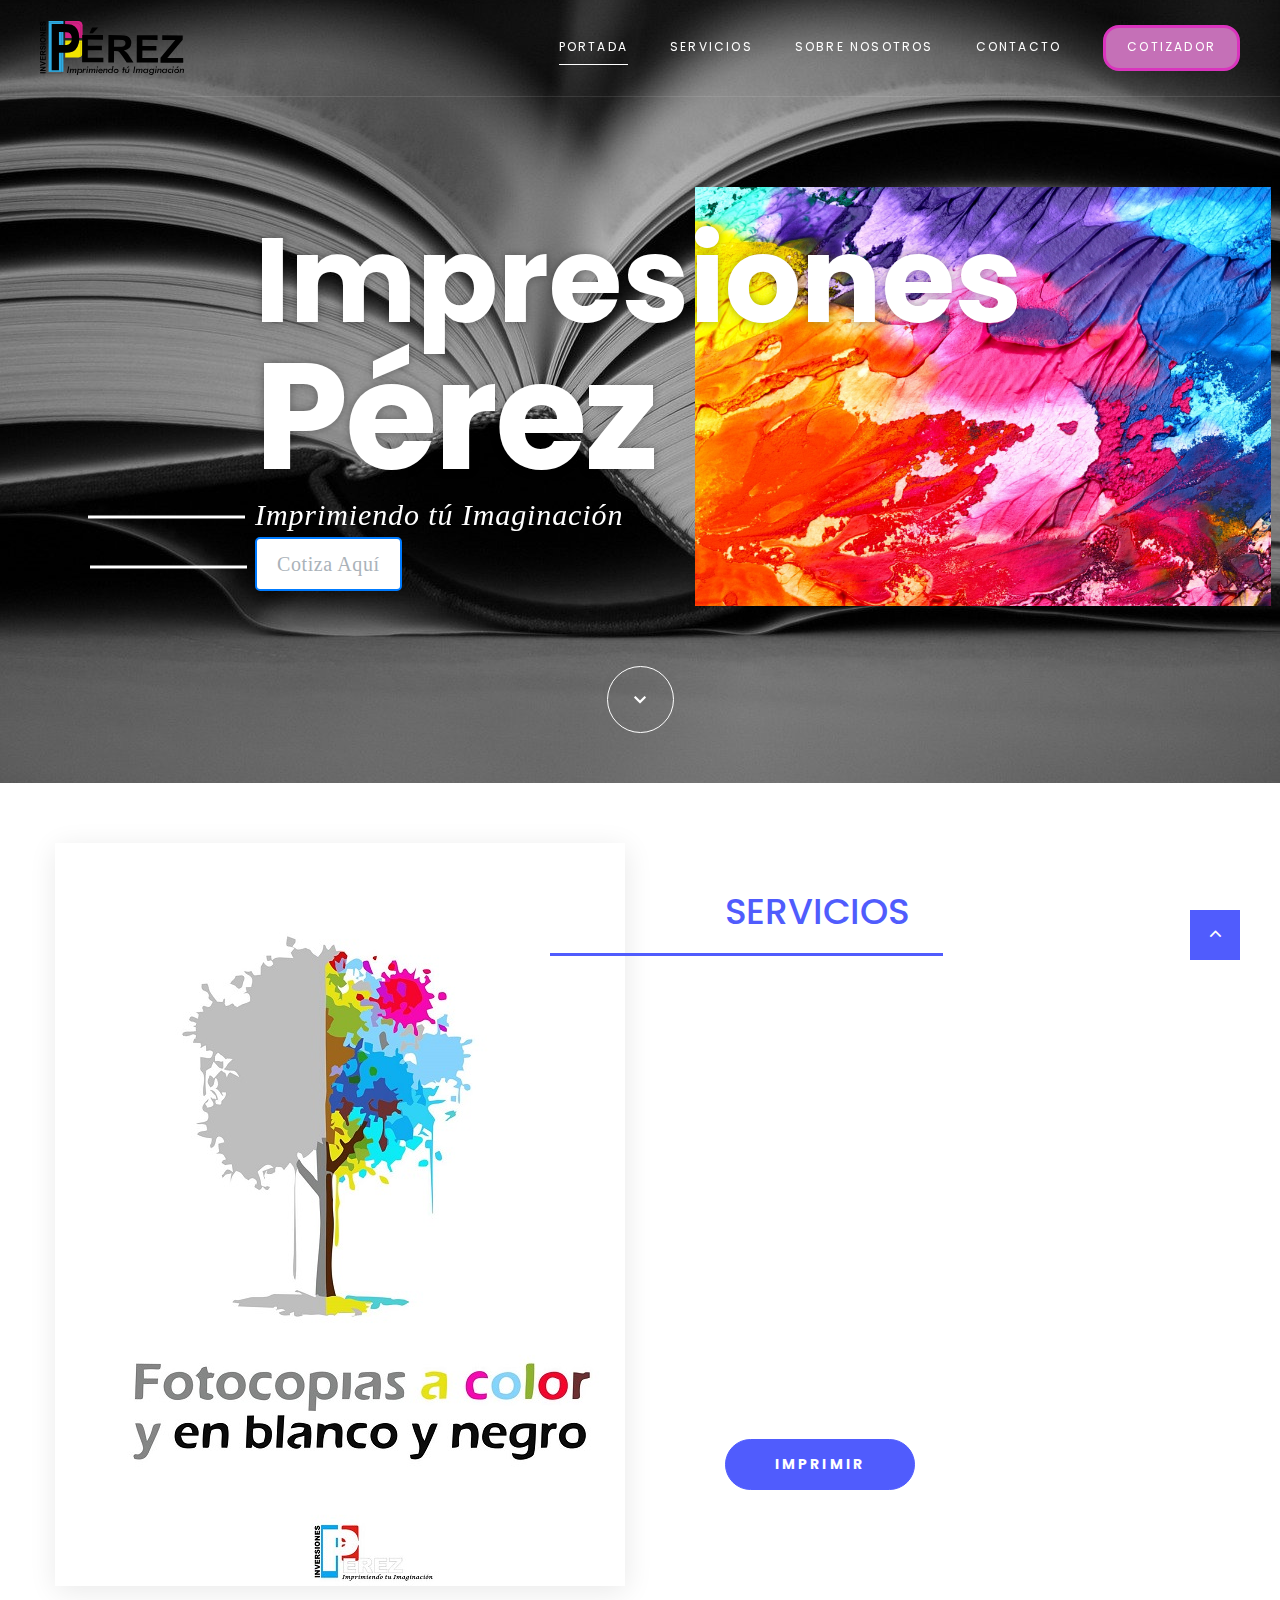
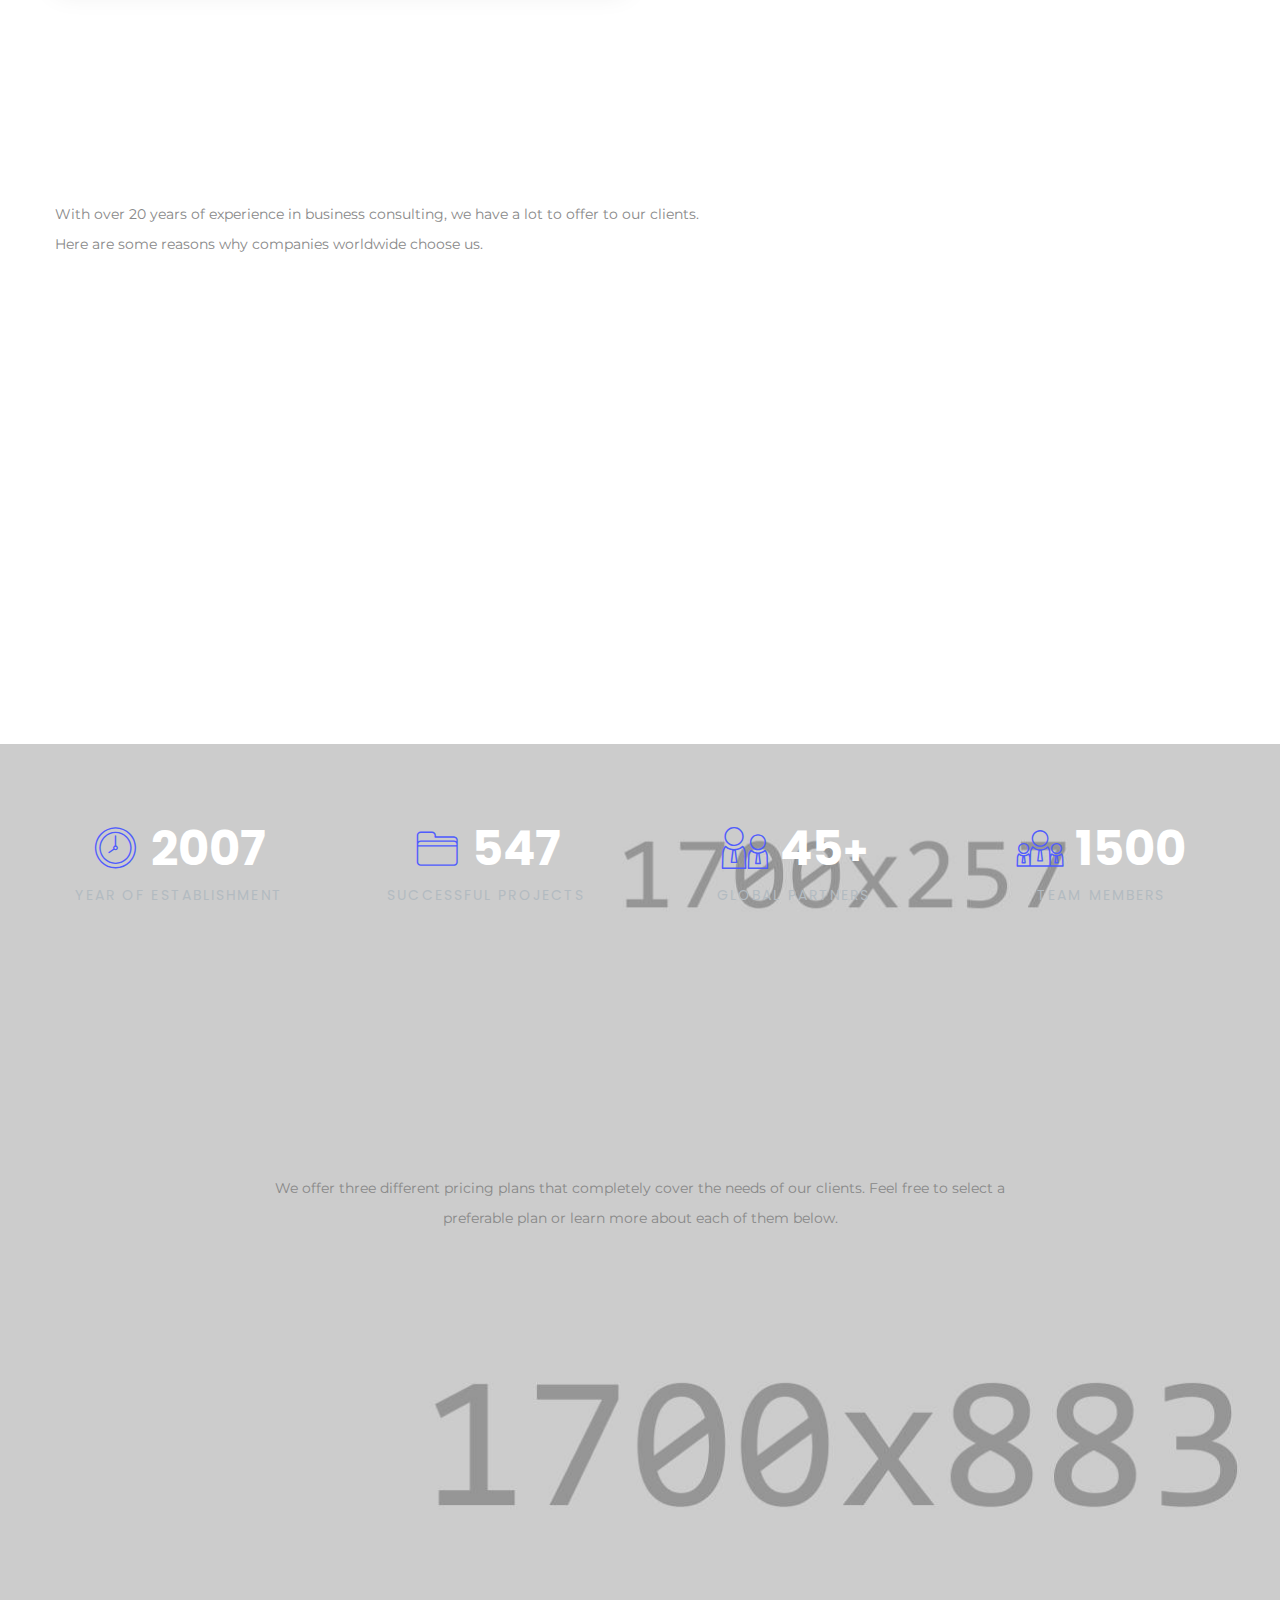
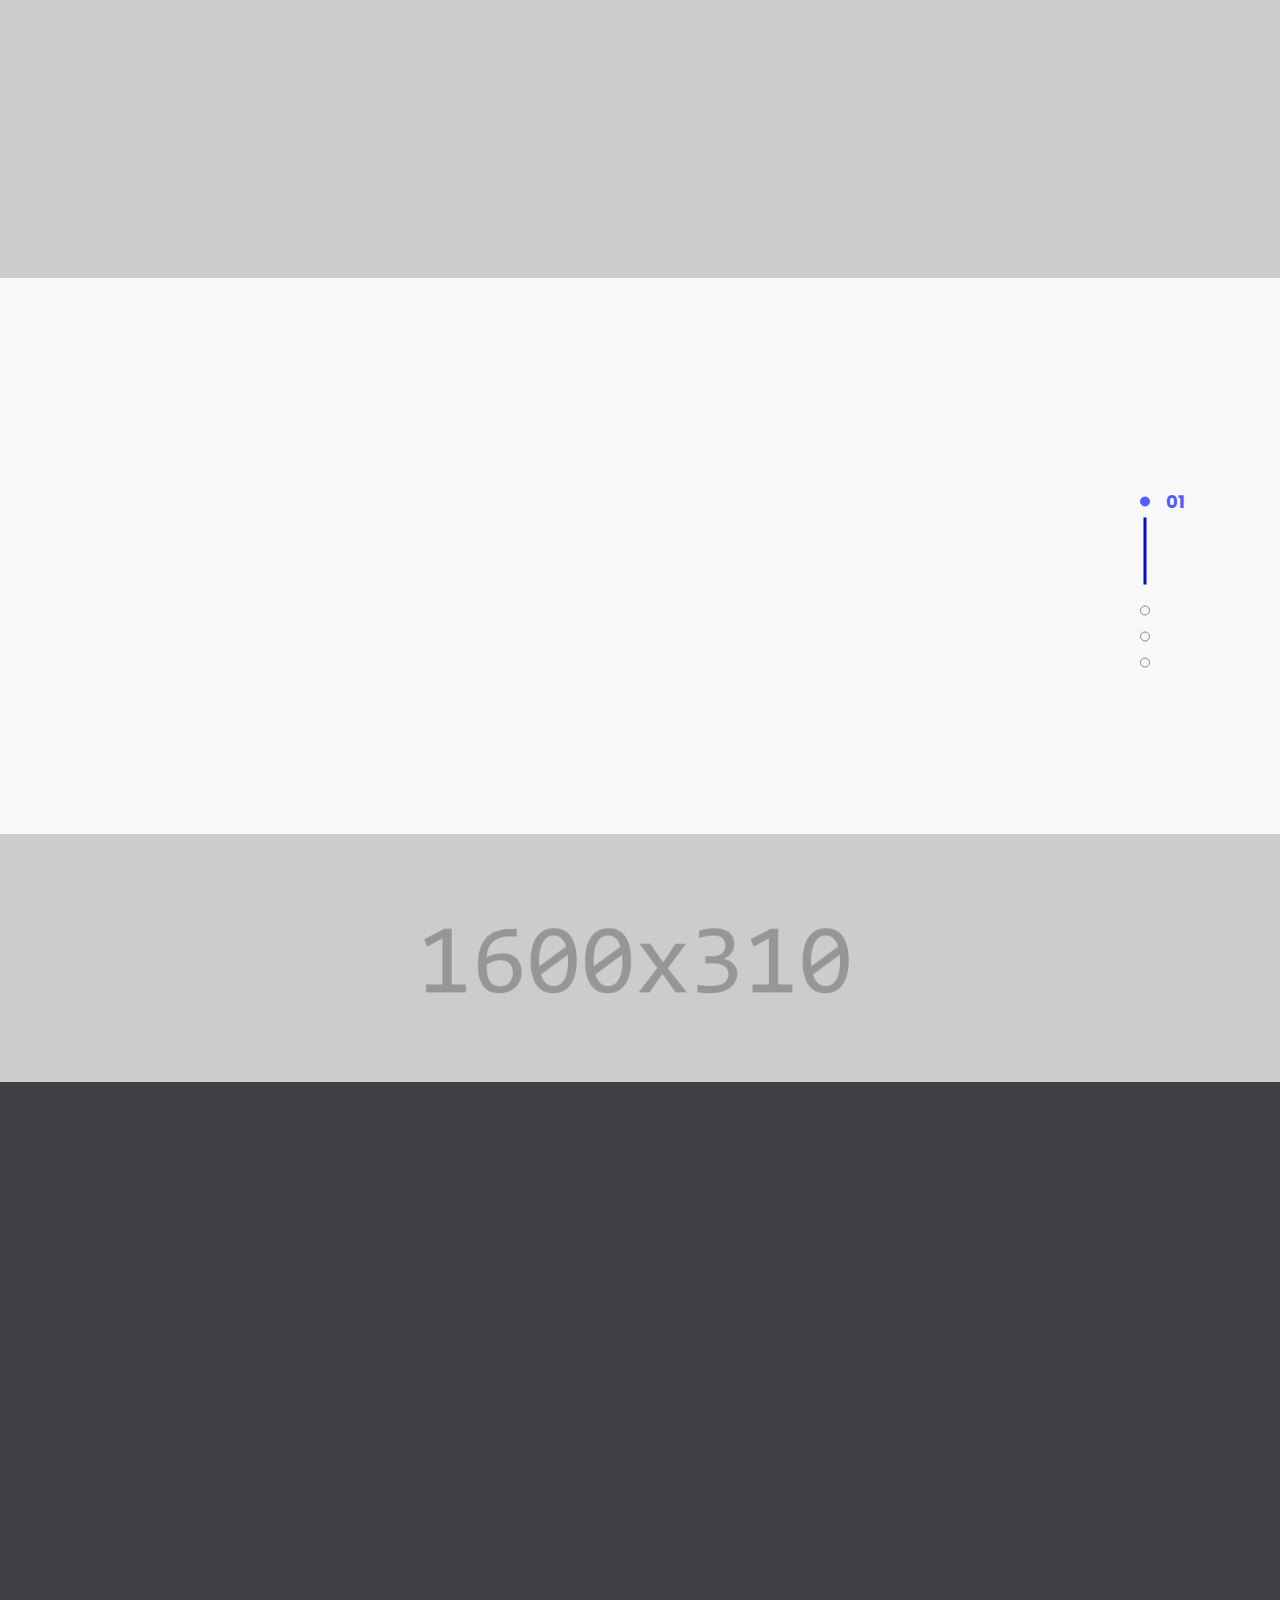
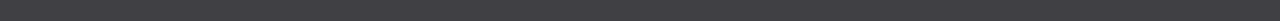
==== commit 0c2331c3: "imagenes" ====
--- a/index.html
+++ b/index.html
@@ -1,351 +1,431 @@
 <!DOCTYPE html>
 <html class="wide wow-animation" lang="en">
-  <head>
-    <title>Perez-Inicio</title>
-    <meta charset="utf-8">
-    <meta name="viewport" content="width=device-width, height=device-height, initial-scale=1.0">
-    <meta http-equiv="X-UA-Compatible" content="IE=edge">
-    <link rel="icon" href="images/LogoPrincipal.svg" >
-    <link rel="stylesheet" type="text/css" href="//fonts.googleapis.com/css?family=Montserrat:300,400,700%7CPoppins:300,400,500,700,900">
-    <link rel="stylesheet" href="css/bootstrap.css">
-    <link rel="stylesheet" href="css/fonts.css">
-    <link rel="stylesheet" href="css/style.css">
-    <style>.ie-panel{display: none;background: #212121;padding: 10px 0;box-shadow: 3px 3px 5px 0 rgba(0,0,0,.3);clear: both;text-align:center;position: relative;z-index: 1;} html.ie-10 .ie-panel, html.lt-ie-10 .ie-panel {display: block;}</style>
-  </head>
-  <body>
-    <div class="ie-panel"><a href="http://windows.microsoft.com/en-US/internet-explorer/"><img src="images/ie8-panel/warning_bar_0000_us.jpg" height="42" width="820" alt="You are using an outdated browser. For a faster, safer browsing experience, upgrade for free today."></a></div>
-    <div class="preloader">
-      <div class="preloader-body">
-        <div class="cssload-container">
-          <div class="cssload-speeding-wheel"></div>
-        </div>
-        <p>Imprimiendo tu Imaginación</p>
-      </div>
+
+<head>
+  <title>Perez-Inicio</title>
+  <meta charset="utf-8">
+  <meta name="viewport" content="width=device-width, height=device-height, initial-scale=1.0">
+  <meta http-equiv="X-UA-Compatible" content="IE=edge">
+  <link rel="icon" href="images/LogoPrincipal.svg">
+  <link rel="stylesheet" type="text/css"
+    href="//fonts.googleapis.com/css?family=Montserrat:300,400,700%7CPoppins:300,400,500,700,900">
+  <link rel="stylesheet" href="css/bootstrap.css">
+  <link rel="stylesheet" href="css/fonts.css">
+  <link rel="stylesheet" href="css/style.css">
+  <link rel="stylesheet" href="https://fonts.googleapis.com/css2?family=Material+Symbols+Outlined:opsz,wght,FILL,GRAD@20..48,100..700,0..1,-50..200" />
+  <style>
+    .ie-panel {
+      display: none;
+      background: #212121;
+      padding: 10px 0;
+      box-shadow: 3px 3px 5px 0 rgba(0, 0, 0, .3);
+      clear: both;
+      text-align: center;
+      position: relative;
+      z-index: 1;
+    }
+
+    html.ie-10 .ie-panel,
+    html.lt-ie-10 .ie-panel {
+      display: block;
+    }
+  </style>
+</head>
+
+<body>
+  <div class="ie-panel"><a href="http://windows.microsoft.com/en-US/internet-explorer/"><img
+        src="images/ie8-panel/warning_bar_0000_us.jpg" height="42" width="820"
+        alt="You are using an outdated browser. For a faster, safer browsing experience, upgrade for free today."></a>
+  </div>
+  <div class="preloader">
+    <div class="preloader-body">
+      <div class="cssload-container">
+        <div class="cssload-speeding-wheel"></div>
+      </div>
+      <p>Imprimiendo tu Imaginación</p>
     </div>
-    <div class="page">
-      <header class="section page-header">
-        <!--RD Navbar-->
-        <div class="rd-navbar-wrap">
-          <nav class="rd-navbar rd-navbar-classic" data-layout="rd-navbar-fixed" data-sm-layout="rd-navbar-fixed" data-md-layout="rd-navbar-fixed" data-md-device-layout="rd-navbar-fixed" data-lg-layout="rd-navbar-static" data-lg-device-layout="rd-navbar-static" data-xl-layout="rd-navbar-static" data-xl-device-layout="rd-navbar-static" data-lg-stick-up-offset="46px" data-xl-stick-up-offset="46px" data-xxl-stick-up-offset="46px" data-lg-stick-up="true" data-xl-stick-up="true" data-xxl-stick-up="true">
-            <div class="rd-navbar-collapse-toggle rd-navbar-fixed-element-1" data-rd-navbar-toggle=".rd-navbar-collapse"><span></span></div>
-            <div class="rd-navbar-main-outer">
-              <div class="rd-navbar-main">
-                <!--RD Navbar Panel-->
-                <div class="rd-navbar-panel">
-                  <!--RD Navbar Toggle-->
-                  <button class="rd-navbar-toggle" data-rd-navbar-toggle=".rd-navbar-nav-wrap"><span></span></button>
-                  <!--RD Navbar Brand-->
-                  <div >
-                    <!--Brand--><a id="logo"  href="Index.html"><img src="images/LogoFondoBlanco.svg"  width="160" height="auto"/></a>
-                  </div>
-                </div>
-                <div class="rd-navbar-main-element">
-                  <div class="rd-navbar-nav-wrap">
-                    <ul class="rd-navbar-nav">
-                      <li class="rd-nav-item active"><a class="rd-nav-link" href="Index.html">PORTADA</a>
-                      </li>
-                      <li class="rd-nav-item"><a class="rd-nav-link" href="Servicios.html">SERVICIOS</a>
-                      </li>
-                      <li class="rd-nav-item"><a class="rd-nav-link" href="Sobre_Nosotros.html">SOBRE NOSOTROS</a>
-                      </li>
-                      <li class="rd-nav-item"><a class="rd-nav-link" href="Contacto.html">CONTACTO</a>
-                      </li>
-                      <li id="BotonCotizador" class="rd-nav-item"><a class="rd-nav-link" href="#">Cotizador</a>
-                      </li>
-                    </ul>
-                  </div>
-                </div>
-              </div>
-            </div>
-          </nav>
-        </div>
-      </header>
-      <!--Main section-->
-      <section class="section main-section parallax-scene-js" style="background:url('images/bg-1-1700x803.jpg') no-repeat center center; background-size:cover;">
-        <div class="container">
-          <div class="row justify-content-center">
-            <div class="col-xl-8 col-12">
-              <div class="main-decorated-box text-center text-xl-left">
-                <h1 class="text-white text-xl-center wow slideInRight" data-wow-delay=".3s"><span class="big font-weight-bold d-inline-flex offset-right-170">Impresiones</span><span class="biggest d-block d-xl-flex font-weight-bold">Pérez</span></h1>
-                <div id="Slogan" class="decorated-subtitle text-italic text-white wow slideInLeft">Imprimiendo tú Imaginación</div>
-                <div id="Boton2Cotizador" class="decorated-subtitle text text-white wow slideInLeft"><a class="rd-nav-link" href="#">Cotiza Aquí</a></div>
-              </div>
-            </div>
-            <div class="col-12 text-center offset-top-75" data-wow-delay=".2s"><a class="button-way-point d-inline-block text-center d-inline-flex flex-column justify-content-center" href="#" data-custom-scroll-to="about"><span class="fa-chevron-down"></span></a></div>
-          </div>
-        </div>
-        <div class="decorate-layer">
-          <div class="layer-1">
-            <div class="layer" data-depth=".20"><img src="images/parallax-item-1-563x532.png" alt="" width="563" height="266"/>
-            </div>
-          </div>
-          <div class="layer-2">
-            <div class="layer" data-depth=".30"><img src="images/parallax-item-2-276x343.png" alt="" width="276" height="171"/>
-            </div>
-          </div>
-          <div class="layer-3">
-            <div class="layer" data-depth=".40"><img src="images/parallax-item-3-153x144.png" alt="" width="153" height="72"/>
-            </div>
-          </div>
-          <div class="layer-4">
-            <div class="layer" data-depth=".20"><img src="images/parallax-item-4-69x74.png" alt="" width="69" height="37"/>
-            </div>
-          </div>
-          <div class="layer-5">
-            <div class="layer" data-depth=".40"><img src="images/parallax-item-5-72x75.png" alt="" width="72" height="37"/>
-            </div>
-          </div>
-          <div class="layer-6">
-            <div class="layer" data-depth=".30"><img src="images/parallax-item-6-45x54.png" alt="" width="45" height="27"/>
-            </div>
-          </div>
-        </div>
-      </section>
-      <!--About-->
-      <section class="section section-sm position-relative" id="about">
-        <div class="container">
-          <div class="row row-30">
-            <div class="col-lg-6">
-              <div class="block-decorate-img wow fadeInLeft" data-wow-delay=".2s"><img src="images/home-1-570x703.jpg" alt="" width="570" height="351"/>
-              </div>
-            </div>
-            <div class="col-lg-6 col-12">
-              <div class="block-sm offset-top-45">
-                <div class="section-name wow fadeInRight" data-wow-delay=".2s">About us</div>
-                <h3 class="wow fadeInLeft text-capitalize devider-bottom" data-wow-delay=".3s">What We<span class="text-primary"> Do</span></h3>
-                <p class="offset-xl-40 wow fadeInUp" data-wow-delay=".4s">Small or big, your business will love our financial help and business consultations! We are happy when our clients are tooImprimiendo tu Imaginación Actually, this is quite simple to achieve - because each time we help them in sorting out different accounting intricacies or save the day before filing the taxes, they are happy indeed! And so are we!</p>
-                <p class="default-letter-spacing font-weight-bold text-gray-dark wow fadeInUp" data-wow-delay=".4s">We have over fifteen years of successful experience in financial sphere in the US business market.</p><a class="button-width-190 button-primary button-circle button-lg button offset-top-30" href="#">read more</a>
-              </div>
-            </div>
-          </div>
-        </div>
-        <div class="decor-text decor-text-1">ABOUT</div>
-      </section>
-      <!--Features-->
-      <section class="section custom-section position-relative section-md">
-        <div class="container">
-          <div class="row">
-            <div class="col-xl-7 col-lg-7 col-12">
-              <div class="section-name wow fadeInRight">our features</div>
-              <h3 class="text-capitalize devider-left wow fadeInLeft" data-wow-delay=".2s">Why Businesses<span class="text-primary"> Choose us</span></h3>
-              <p>With over 20 years of experience in business consulting, we have a lot to offer to our clients. Here are some reasons why companies worldwide choose us.</p>
-              <div class="row row-15">
-                <div class="col-xl-6 wow fadeInUp" data-wow-delay=".2s">
-                  <div class="box-default">
-                    <div class="box-default-title">Innovative Solutions</div>
-                    <p class="box-default-description">Our services and solutions are built on business innovations.</p><span class="box-default-icon novi-icon icon-lg mercury-icon-lightbulb-gears"></span>
-                  </div>
-                </div>
-                <div class="col-xl-6 wow fadeInUp" data-wow-delay=".3s">
-                  <div class="box-default">
-                    <div class="box-default-title">Strategic Thinking</div>
-                    <p class="box-default-description">СonsultBiz works strategically to forge the best path for your business.</p><span class="box-default-icon novi-icon icon-lg mercury-icon-target-2"></span>
-                  </div>
-                </div>
-                <div class="col-xl-6 wow fadeInUp" data-wow-delay=".4s">
-                  <div class="box-default">
-                    <div class="box-default-title">Experienced Team</div>
-                    <p class="box-default-description">We employ the best consultants with more than 10 years of experience.</p><span class="box-default-icon novi-icon icon-lg mercury-icon-user"></span>
-                  </div>
-                </div>
-                <div class="col-xl-6 wow fadeInUp" data-wow-delay=".5s">
-                  <div class="box-default">
-                    <div class="box-default-title">Creative Approach</div>
-                    <p class="box-default-description">Every project we work on is based on the creative solutions of any issues.</p><span class="box-default-icon novi-icon icon-lg mercury-icon-partners"></span>
-                  </div>
-                </div>
-              </div>
-            </div>
-          </div>
-        </div>
-        <div class="image-left-side wow slideInRight" data-wow-delay=".5s"><img src="images/home-2-636x480.jpg" alt="" width="636" height="240"/>
-        </div>
-        <div class="decor-text decor-text-2 wow fadeInUp" data-wow-delay=".3s">features</div>
-      </section>
-      <!--Counters-->
-      <section class="section bg-image-2">
-        <div class="container section-md">
-          <div class="row row-30 text-center">
-            <div class="col-xl-3 col-sm-6 col-12">
-              <div class="counter-classic">
-                <div class="counter-classic-number"><span class="icon-lg novi-icon offset-right-10 mercury-icon-time"></span><span class="counter text-white" data-speed="2000">2007</span>
-                </div>
-                <div class="counter-classic-title">Year of Establishment</div>
-              </div>
-            </div>
-            <div class="col-xl-3 col-sm-6 col-12">
-              <div class="counter-classic">
-                <div class="counter-classic-number"><span class="icon-lg novi-icon offset-right-10 mercury-icon-folder"></span><span class="counter text-white" data-speed="2000">547</span>
-                </div>
-                <div class="counter-classic-title">Successful Projects</div>
-              </div>
-            </div>
-            <div class="col-xl-3 col-sm-6 col-12">
-              <div class="counter-classic">
-                <div class="counter-classic-number"><span class="icon-lg novi-icon offset-right-10 mercury-icon-users"></span><span class="counter text-white" data-speed="2000">45</span><span class="symbol text-white">+</span>
-                </div>
-                <div class="counter-classic-title">Global Partners</div>
-              </div>
-            </div>
-            <div class="col-xl-3 col-sm-6 col-12">
-              <div class="counter-classic">
-                <div class="counter-classic-number"><span class="icon-lg novi-icon offset-right-10 mercury-icon-group"></span><span class="counter text-white" data-speed="2000">1500</span>
-                </div>
-                <div class="counter-classic-title">Team Members</div>
-              </div>
-            </div>
-          </div>
-        </div>
-      </section>
-      <!--Pricing-->
-      <section class="section section-md bg-xs-overlay" style="background:url('images/bg-image-3-1700x883.jpg')no-repeat;background-size:cover">
-        <div class="container">
-          <div class="row row-50 justify-content-center">
-            <div class="col-12 text-center col-md-10 col-lg-8">
-              <div class="section-name wow fadeInRight" data-wow-delay=".2s">Pricing Options</div>
-              <h3 class="wow fadeInLeft text-capitalize" data-wow-delay=".3s">Find the perfect plan for<span class="text-primary"> your business</span></h3>
-              <p>We offer three different pricing plans that completely cover the needs of our clients. Feel free to select a preferable plan or learn more about each of them below.</p>
-            </div>
-          </div>
-          <div class="row row-30 justify-content-center">
-            <div class="col-xl-4 col-md-6 col-12 wow fadeInDown" data-wow-delay=".3s">
-              <div class="pricing-box bg-gray-dark">
-                <div class="pricing-box-tittle">Starter</div>
-                <p>Perfect for startups</p>
-                <hr/>
-                <div class="pricing-box-inner"><span class="pricing-box-symbol">$</span><span class="pricing-box-price">39</span></div>
-                <div class="pricing-box-label bg-gray">MONTHLY</div>
-                <p>Business Strategy <br> Financial Advisory</p><a class="button button-190 button-circle btn-primary-rounded" href="#">get started</a>
-              </div>
-            </div>
-            <div class="col-xl-4 col-md-6 col-12 wow fadeInUp" data-wow-delay=".4s">
-              <div class="pricing-box bg-gray-primary">
-                <div class="pricing-box-tittle">Professional</div>
-                <p>Designed for medium businesses</p>
-                <hr/>
-                <div class="pricing-box-inner"><span class="pricing-box-symbol">$</span><span class="pricing-box-price">69</span></div>
-                <div class="pricing-box-label bg-gray-primary-light">MONTHLY</div>
-                <p>Operations Management <br> Strategic Planning</p><a class="button button-190 button-circle btn-rounded-outline" href="#">get started</a>
-              </div>
-            </div>
-            <div class="col-xl-4 col-md-6 col-12 wow fadeInDown" data-wow-delay=".3s">
-              <div class="pricing-box bg-gray-dark">
-                <div class="pricing-box-tittle">Premium</div>
-                <p>For international enterprises</p>
-                <hr/>
-                <div class="pricing-box-inner"><span class="pricing-box-symbol">$</span><span class="pricing-box-price">89</span></div>
-                <div class="pricing-box-label bg-gray">MONTHLY</div>
-                <p>Quality Engineering <br> Marketing Consulting</p><a class="button button-190 button-circle btn-primary-rounded" href="#">get started</a>
-              </div>
-            </div>
-          </div>
-        </div>
-      </section>
-      <!--Owl Carousel-->
-      <section class="section section-md bg-gray-lighten">
-        <div class="container">
-          <div class="row justify-content-center">
-            <div class="col-xl-10">
-              <div class="section-name wow fadeInRight text-center" data-wow-delay=".2s">testimonials</div>
-              <h3 class="wow fadeInLeft text-capitalize text-center" data-wow-delay=".3s">What People Say<span class="text-primary"> About Us</span></h3>
-              <div class="owl-carousel review-carousel" data-items="1" data-sm-items="1" data-md-items="1" data-lg-items="1" data-xl-items="1" data-xxl-items="1" data-dots="true" data-nav="false" data-stage-padding="0" data-loop="false" data-margin="0" data-mouse-drag="true" data-autoplay="false">
-                <div class="item">
-                  <div class="item-preview wow fadeInDown" data-wow-delay=".2s"><img src="images/user-1-216x216.jpg" alt="" width="216" height="108"/>
-                  </div>
-                  <div class="item-description wow fadeInUp" data-wow-delay=".3s">
-                    <p>I was impressed by the quality of what your specialists did. They quickly found out what was the main problem of my company and helped me form a correct strategy, which worked perfectly and set my business on the right path.</p>
-                    <div class="item-subsection"><span class="item-subsection-title devider-left">Heather Perry</span><span>Regular Client</span></div>
-                  </div>
-                </div>
-                <div class="item">
-                  <div class="item-preview wow fadeInDown" data-wow-delay=".2s"><img src="images/user-2-216x216.jpg" alt="" width="216" height="108"/>
-                  </div>
-                  <div class="item-description wow fadeInUp" data-wow-delay=".3s">
-                    <p>I appreciate what you’ve done to help my small company develop and thrive in that market niche that we specialize in. Your business consulting experts are the best in the whole industry and I’m going to recommend you to my partners!</p>
-                    <div class="item-subsection"><span class="item-subsection-title devider-left">Donald Hughes</span><span>Regular Client</span></div>
-                  </div>
-                </div>
-                <div class="item">
-                  <div class="item-preview wow fadeInDown" data-wow-delay=".2s"><img src="images/user-3-216x216.jpg" alt="" width="216" height="108"/>
-                  </div>
-                  <div class="item-description wow fadeInUp" data-wow-delay=".3s">
-                    <p>My cooperation with your team helped me understand that you really care about your clients – it was proved by a lot of positive reviews already – and that's why I chose you. Thank you for a great job, you are true professionals!</p>
-                    <div class="item-subsection"><span class="item-subsection-title devider-left">Anthony Parker</span><span>Regular Client</span></div>
-                  </div>
-                </div>
-                <div class="item">
-                  <div class="item-preview wow fadeInDown" data-wow-delay=".2s"><img src="images/user-4-216x216.jpg" alt="" width="216" height="108"/>
-                  </div>
-                  <div class="item-description wow fadeInUp" data-wow-delay=".3s">
-                    <p>Two years after СonsultBiz’s involvement, we are remarkably successful and the leader in served markets. This brought industry knowledge, best practices, and real-world solutions to the intricate challenges we faced.</p>
-                    <div class="item-subsection"><span class="item-subsection-title devider-left">Jennifer Coleman</span><span>Regular Client</span></div>
-                  </div>
-                </div>
-              </div>
-            </div>
-          </div>
-        </div>
-      </section>
-      <!--Footer--><a class="section section-banner" href="https://www.templatemonster.com/intense-multipurpose-html-template.html" target="_blank" style="background-image: url(images/background-01-1920x310.jpg); background-image: -webkit-image-set( url(images/background-01-1920x310.jpg) 1x, url(images/background-01-3840x620.jpg) 2x )"><img src="images/foreground-01-1600x310.png" srcset="images/foreground-01-1600x310.png 1x, images/foreground-01-3200x620.png 2x" alt="" width="1600" height="310"></a>
-      <footer class="section footer-classic section-sm">
-        <div class="container">
-          <div class="row row-30">
-            <div class="col-lg-3 wow fadeInLeft">
-              <div >
-                <!--Brand--><a id="logo"  href="Index.html"><img src="images/LogoFondoOscuro.svg"  width="200" height="auto"/></a>
-                <p class="footer-classic-description offset-top-0 offset-right-25">СonsultBiz provides a full range of business consulting & advisory services to small, medium, and international companies worldwide. We use innovations and experience to drive your success.</p>
-              </div>
-              </div>
-            <div class="col-lg-3 col-sm-8 wow fadeInUp">
-              <P class="footer-classic-title">contact info</P>
-              <div class="d-block offset-top-0">2164 Wall St, New York<span class="d-lg-block">NY 10122, USA</span></div><a class="d-inline-block accent-link" href="mailto:#">info@demolink.org</a><a class="d-inline-block" href="tel:#">+1 800 123 45 67</a>
-              <ul>
-                <li>Mon-Thu:<span class="d-inline-block offset-left-10 text-white">9:30 AM - 9:00 PM</span></li>
-                <li>Fri:<span class="d-inline-block offset-left-10 text-white">10:00 AM - 9:00 PM</span></li>
-                <li>Sat:<span class="d-inline-block offset-left-10 text-white">10:00 AM - 3:00 PM</span></li>
-              </ul>
-            </div>
-            <div class="col-lg-2 col-sm-4 wow fadeInUp" data-wow-delay=".3s">
-              <P class="footer-classic-title">Quick Links</P>
-              <ul class="footer-classic-nav-list">
-                <li><a href="Index.html">Home</a></li>
-                <li><a href="Servicios.html">About us</a></li>
-                <li><a href="#">Services</a></li>
-                <li><a href="#">Blog</a></li>
-                <li><a href="contacts.html">Contacts</a></li>
-              </ul>
-            </div>
-            <div class="col-lg-4 wow fadeInLeft" data-wow-delay=".2s">
-              <P class="footer-classic-title">newsletter</P>
-              <form class="rd-mailform text-left footer-classic-subscribe-form" data-form-output="form-output-global" data-form-type="contact" method="post" action="bat/rd-mailform.php">
-                <div class="form-wrap">
-                  <label class="form-label" for="subscribe-email">Your Email Address</label>
-                  <input class="form-input" id="subscribe-email" type="email" name="email" data-constraints="@Email @Required">
-                </div>
-                <div class="form-button group-sm text-center text-lg-left">
-                  <button class="button button-primary button-circle" type="submit">sign up</button>
-                </div>
-              </form>
-              <p>Be the first to find out about our latest news, updates, and special offers.</p>
-            </div>
-          </div>
-        </div>
-        <div class="container wow fadeInUp" data-wow-delay=".4s">
-          <div class="footer-classic-aside">
-            <p class="rights"><span>&copy;&nbsp;</span><span class="copyright-year"></span>. All Rights Reserved. Design by <a href="https://www.templatemonster.com">TemplateMonster</a></p>
-            <ul class="social-links">
-              <li><a class="fa fa-linkedin" href="#"></a></li>
-              <li><a class="fa fa fa-twitter" href="#"></a></li>
-              <li><a class="fa fa-facebook" href="#"></a></li>
-              <li><a class="fa fa-instagram" href="#"></a></li>
+  </div>
+  <div class="page">
+    <header class="section page-header">
+      <!--RD Navbar-->
+      <div class="rd-navbar-wrap">
+        <nav class="rd-navbar rd-navbar-classic" data-layout="rd-navbar-fixed" data-sm-layout="rd-navbar-fixed"
+          data-md-layout="rd-navbar-fixed" data-md-device-layout="rd-navbar-fixed" data-lg-layout="rd-navbar-static"
+          data-lg-device-layout="rd-navbar-static" data-xl-layout="rd-navbar-static"
+          data-xl-device-layout="rd-navbar-static" data-lg-stick-up-offset="46px" data-xl-stick-up-offset="46px"
+          data-xxl-stick-up-offset="46px" data-lg-stick-up="true" data-xl-stick-up="true" data-xxl-stick-up="true">
+          <div class="rd-navbar-collapse-toggle rd-navbar-fixed-element-1" data-rd-navbar-toggle=".rd-navbar-collapse">
+            <span></span></div>
+          <div class="rd-navbar-main-outer">
+            <div class="rd-navbar-main">
+              <!--RD Navbar Panel-->
+              <div class="rd-navbar-panel">
+                <!--RD Navbar Toggle-->
+                <button class="rd-navbar-toggle" data-rd-navbar-toggle=".rd-navbar-nav-wrap"><span></span></button>
+                <!--RD Navbar Brand-->
+                <div>
+                  <!--Brand--><a id="logo" href="Index.html"><img src="images/LogoFondoBlanco.svg" width="160"
+                      height="auto" /></a>
+                </div>
+              </div>
+              <div class="rd-navbar-main-element">
+                <div class="rd-navbar-nav-wrap">
+                  <ul class="rd-navbar-nav">
+                    <li class="rd-nav-item active"><a class="rd-nav-link" href="Index.html">PORTADA</a>
+                    </li>
+                    <li class="rd-nav-item"><a class="rd-nav-link" href="Servicios.html">SERVICIOS</a>
+                    </li>
+                    <li class="rd-nav-item"><a class="rd-nav-link" href="Sobre_Nosotros.html">SOBRE NOSOTROS</a>
+                    </li>
+                    <li class="rd-nav-item"><a class="rd-nav-link" href="Contacto.html">CONTACTO</a>
+                    </li>
+                    <li id="BotonCotizador" class="rd-nav-item"><a class="rd-nav-link" href="#">Cotizador</a>
+                    </li>
+                  </ul>
+                </div>
+              </div>
+            </div>
+          </div>
+        </nav>
+      </div>
+    </header>
+    <!--Main section-->
+    <section class="section main-section parallax-scene-js"
+      style="background:url('images/fondo1.jpg') no-repeat center center; background-size:cover;">
+      <div class="container">
+        <div class="row justify-content-center">
+          <div class="col-xl-8 col-12">
+            <div class="main-decorated-box text-center text-xl-left">
+              <h1 class="text-white text-xl-center wow slideInRight" data-wow-delay=".3s"><span
+                  class="big font-weight-bold d-inline-flex offset-right-170">Impresiones</span><span
+                  class="biggest d-block d-xl-flex font-weight-bold">Pérez</span></h1>
+              <div id="Slogan" class="decorated-subtitle text-italic text-white wow slideInLeft">Imprimiendo tú
+                Imaginación</div>
+              <div id="Boton2Cotizador" class="decorated-subtitle text text-white wow slideInLeft"><a
+                  class="rd-nav-link" href="#">Cotiza Aquí</a></div>
+            </div>
+          </div>
+          <div class="col-12 text-center offset-top-75" data-wow-delay=".2s"><a
+              class="button-way-point d-inline-block text-center d-inline-flex flex-column justify-content-center"
+              href="#" data-custom-scroll-to="about"><span class="material-symbols-outlined">
+                stat_minus_1
+                </span></a></div>
+        </div>
+      </div>
+    </section>
+    <!--About-->
+    <section class="section section-sm position-relative" id="about">
+      <div class="container">
+        <div class="row row-30">
+          <div class="col-lg-6">
+            <div class="block-decorate-img wow fadeInLeft" data-wow-delay=".2s"><img src="images/index1.jpg" alt=""
+                width="570" height="351" />
+            </div>
+          </div>
+          <div class="col-lg-6 col-12">
+            <div class="block-sm offset-top-45">
+              <h3 class="wow fadeInLeft text-capitalize devider-bottom" data-wow-delay=".3s"><span class="text-primary"> SERVICIOS</span></h3>
+             
+              <p class="default-letter-spacing font-weight-bold text-gray-dark wow fadeInUp" data-wow-delay=".4s">Libros</p>
+              <p class="default-letter-spacing font-weight-bold text-gray-dark wow fadeInUp" data-wow-delay=".4s">Certificados</p>
+              <p class="default-letter-spacing font-weight-bold text-gray-dark wow fadeInUp" data-wow-delay=".4s">Afiches</p>
+              <p class="default-letter-spacing font-weight-bold text-gray-dark wow fadeInUp" data-wow-delay=".4s">Volantes</p>
+              <p class="default-letter-spacing font-weight-bold text-gray-dark wow fadeInUp" data-wow-delay=".4s">Folletos</p>
+              <p class="default-letter-spacing font-weight-bold text-gray-dark wow fadeInUp" data-wow-delay=".4s">Empastados</p>
+              <p class="default-letter-spacing font-weight-bold text-gray-dark wow fadeInUp" data-wow-delay=".4s">Ploteos de planos</p>
+              <p class="default-letter-spacing font-weight-bold text-gray-dark wow fadeInUp" data-wow-delay=".4s">Escaneados B/N y a color</p>
+              <p class="default-letter-spacing font-weight-bold text-gray-dark wow fadeInUp" data-wow-delay=".4s">Quemados de CD'S y DVD'S</p>
+
+              <p class="default-letter-spacing font-weight-bold text-gray-dark wow fadeInUp" data-wow-delay=".4s">Espiralados venta de papelería y utiles de escritorio en general</p><a
+                class="button-width-190 button-primary button-circle button-lg button offset-top-30" href="#">Imprimir</a>
+               
+            </div>
+          </div>
+        </div>
+      </div>
+    </section>
+    <!--Features-->
+    <section class="section custom-section position-relative section-md">
+      <div class="container">
+        <div class="row">
+          <div class="col-xl-7 col-lg-7 col-12">
+            <div class="section-name wow fadeInRight">our features</div>
+            <h3 class="text-capitalize devider-left wow fadeInLeft" data-wow-delay=".2s">Why Businesses<span
+                class="text-primary"> Choose us</span></h3>
+            <p>With over 20 years of experience in business consulting, we have a lot to offer to our clients. Here are
+              some reasons why companies worldwide choose us.</p>
+            <div class="row row-15">
+              <div class="col-xl-6 wow fadeInUp" data-wow-delay=".2s">
+                <div class="box-default">
+                  <div class="box-default-title">Innovative Solutions</div>
+                  <p class="box-default-description">Our services and solutions are built on business innovations.</p>
+                  <span class="box-default-icon novi-icon icon-lg mercury-icon-lightbulb-gears"></span>
+                </div>
+              </div>
+              <div class="col-xl-6 wow fadeInUp" data-wow-delay=".3s">
+                <div class="box-default">
+                  <div class="box-default-title">Strategic Thinking</div>
+                  <p class="box-default-description">СonsultBiz works strategically to forge the best path for your
+                    business.</p><span class="box-default-icon novi-icon icon-lg mercury-icon-target-2"></span>
+                </div>
+              </div>
+              <div class="col-xl-6 wow fadeInUp" data-wow-delay=".4s">
+                <div class="box-default">
+                  <div class="box-default-title">Experienced Team</div>
+                  <p class="box-default-description">We employ the best consultants with more than 10 years of
+                    experience.</p><span class="box-default-icon novi-icon icon-lg mercury-icon-user"></span>
+                </div>
+              </div>
+              <div class="col-xl-6 wow fadeInUp" data-wow-delay=".5s">
+                <div class="box-default">
+                  <div class="box-default-title">Creative Approach</div>
+                  <p class="box-default-description">Every project we work on is based on the creative solutions of any
+                    issues.</p><span class="box-default-icon novi-icon icon-lg mercury-icon-partners"></span>
+                </div>
+              </div>
+            </div>
+          </div>
+        </div>
+      </div>
+      <div class="image-left-side wow slideInRight" data-wow-delay=".5s"><img src="images/home-2-636x480.jpg" alt=""
+          width="636" height="240" />
+      </div>
+      <div class="decor-text decor-text-2 wow fadeInUp" data-wow-delay=".3s">features</div>
+    </section>
+    <!--Counters-->
+    <section class="section bg-image-2">
+      <div class="container section-md">
+        <div class="row row-30 text-center">
+          <div class="col-xl-3 col-sm-6 col-12">
+            <div class="counter-classic">
+              <div class="counter-classic-number"><span
+                  class="icon-lg novi-icon offset-right-10 mercury-icon-time"></span><span class="counter text-white"
+                  data-speed="2000">2007</span>
+              </div>
+              <div class="counter-classic-title">Year of Establishment</div>
+            </div>
+          </div>
+          <div class="col-xl-3 col-sm-6 col-12">
+            <div class="counter-classic">
+              <div class="counter-classic-number"><span
+                  class="icon-lg novi-icon offset-right-10 mercury-icon-folder"></span><span class="counter text-white"
+                  data-speed="2000">547</span>
+              </div>
+              <div class="counter-classic-title">Successful Projects</div>
+            </div>
+          </div>
+          <div class="col-xl-3 col-sm-6 col-12">
+            <div class="counter-classic">
+              <div class="counter-classic-number"><span
+                  class="icon-lg novi-icon offset-right-10 mercury-icon-users"></span><span class="counter text-white"
+                  data-speed="2000">45</span><span class="symbol text-white">+</span>
+              </div>
+              <div class="counter-classic-title">Global Partners</div>
+            </div>
+          </div>
+          <div class="col-xl-3 col-sm-6 col-12">
+            <div class="counter-classic">
+              <div class="counter-classic-number"><span
+                  class="icon-lg novi-icon offset-right-10 mercury-icon-group"></span><span class="counter text-white"
+                  data-speed="2000">1500</span>
+              </div>
+              <div class="counter-classic-title">Team Members</div>
+            </div>
+          </div>
+        </div>
+      </div>
+    </section>
+    <!--Pricing-->
+    <section class="section section-md bg-xs-overlay"
+      style="background:url('images/bg-image-3-1700x883.jpg')no-repeat;background-size:cover">
+      <div class="container">
+        <div class="row row-50 justify-content-center">
+          <div class="col-12 text-center col-md-10 col-lg-8">
+            <div class="section-name wow fadeInRight" data-wow-delay=".2s">Pricing Options</div>
+            <h3 class="wow fadeInLeft text-capitalize" data-wow-delay=".3s">Find the perfect plan for<span
+                class="text-primary"> your business</span></h3>
+            <p>We offer three different pricing plans that completely cover the needs of our clients. Feel free to
+              select a preferable plan or learn more about each of them below.</p>
+          </div>
+        </div>
+        <div class="row row-30 justify-content-center">
+          <div class="col-xl-4 col-md-6 col-12 wow fadeInDown" data-wow-delay=".3s">
+            <div class="pricing-box bg-gray-dark">
+              <div class="pricing-box-tittle">Starter</div>
+              <p>Perfect for startups</p>
+              <hr />
+              <div class="pricing-box-inner"><span class="pricing-box-symbol">$</span><span
+                  class="pricing-box-price">39</span></div>
+              <div class="pricing-box-label bg-gray">MONTHLY</div>
+              <p>Business Strategy <br> Financial Advisory</p><a
+                class="button button-190 button-circle btn-primary-rounded" href="#">get started</a>
+            </div>
+          </div>
+          <div class="col-xl-4 col-md-6 col-12 wow fadeInUp" data-wow-delay=".4s">
+            <div class="pricing-box bg-gray-primary">
+              <div class="pricing-box-tittle">Professional</div>
+              <p>Designed for medium businesses</p>
+              <hr />
+              <div class="pricing-box-inner"><span class="pricing-box-symbol">$</span><span
+                  class="pricing-box-price">69</span></div>
+              <div class="pricing-box-label bg-gray-primary-light">MONTHLY</div>
+              <p>Operations Management <br> Strategic Planning</p><a
+                class="button button-190 button-circle btn-rounded-outline" href="#">get started</a>
+            </div>
+          </div>
+          <div class="col-xl-4 col-md-6 col-12 wow fadeInDown" data-wow-delay=".3s">
+            <div class="pricing-box bg-gray-dark">
+              <div class="pricing-box-tittle">Premium</div>
+              <p>For international enterprises</p>
+              <hr />
+              <div class="pricing-box-inner"><span class="pricing-box-symbol">$</span><span
+                  class="pricing-box-price">89</span></div>
+              <div class="pricing-box-label bg-gray">MONTHLY</div>
+              <p>Quality Engineering <br> Marketing Consulting</p><a
+                class="button button-190 button-circle btn-primary-rounded" href="#">get started</a>
+            </div>
+          </div>
+        </div>
+      </div>
+    </section>
+    <!--Owl Carousel-->
+    <section class="section section-md bg-gray-lighten">
+      <div class="container">
+        <div class="row justify-content-center">
+          <div class="col-xl-10">
+            <div class="section-name wow fadeInRight text-center" data-wow-delay=".2s">testimonials</div>
+            <h3 class="wow fadeInLeft text-capitalize text-center" data-wow-delay=".3s">What People Say<span
+                class="text-primary"> About Us</span></h3>
+            <div class="owl-carousel review-carousel" data-items="1" data-sm-items="1" data-md-items="1"
+              data-lg-items="1" data-xl-items="1" data-xxl-items="1" data-dots="true" data-nav="false"
+              data-stage-padding="0" data-loop="false" data-margin="0" data-mouse-drag="true" data-autoplay="false">
+              <div class="item">
+                <div class="item-preview wow fadeInDown" data-wow-delay=".2s"><img src="images/user-1-216x216.jpg"
+                    alt="" width="216" height="108" />
+                </div>
+                <div class="item-description wow fadeInUp" data-wow-delay=".3s">
+                  <p>I was impressed by the quality of what your specialists did. They quickly found out what was the
+                    main problem of my company and helped me form a correct strategy, which worked perfectly and set my
+                    business on the right path.</p>
+                  <div class="item-subsection"><span class="item-subsection-title devider-left">Heather
+                      Perry</span><span>Regular Client</span></div>
+                </div>
+              </div>
+              <div class="item">
+                <div class="item-preview wow fadeInDown" data-wow-delay=".2s"><img src="images/user-2-216x216.jpg"
+                    alt="" width="216" height="108" />
+                </div>
+                <div class="item-description wow fadeInUp" data-wow-delay=".3s">
+                  <p>I appreciate what you’ve done to help my small company develop and thrive in that market niche that
+                    we specialize in. Your business consulting experts are the best in the whole industry and I’m going
+                    to recommend you to my partners!</p>
+                  <div class="item-subsection"><span class="item-subsection-title devider-left">Donald
+                      Hughes</span><span>Regular Client</span></div>
+                </div>
+              </div>
+              <div class="item">
+                <div class="item-preview wow fadeInDown" data-wow-delay=".2s"><img src="images/user-3-216x216.jpg"
+                    alt="" width="216" height="108" />
+                </div>
+                <div class="item-description wow fadeInUp" data-wow-delay=".3s">
+                  <p>My cooperation with your team helped me understand that you really care about your clients – it was
+                    proved by a lot of positive reviews already – and that's why I chose you. Thank you for a great job,
+                    you are true professionals!</p>
+                  <div class="item-subsection"><span class="item-subsection-title devider-left">Anthony
+                      Parker</span><span>Regular Client</span></div>
+                </div>
+              </div>
+              <div class="item">
+                <div class="item-preview wow fadeInDown" data-wow-delay=".2s"><img src="images/user-4-216x216.jpg"
+                    alt="" width="216" height="108" />
+                </div>
+                <div class="item-description wow fadeInUp" data-wow-delay=".3s">
+                  <p>Two years after СonsultBiz’s involvement, we are remarkably successful and the leader in served
+                    markets. This brought industry knowledge, best practices, and real-world solutions to the intricate
+                    challenges we faced.</p>
+                  <div class="item-subsection"><span class="item-subsection-title devider-left">Jennifer
+                      Coleman</span><span>Regular Client</span></div>
+                </div>
+              </div>
+            </div>
+          </div>
+        </div>
+      </div>
+    </section>
+    <!--Footer--><a class="section section-banner"
+      href="https://www.templatemonster.com/intense-multipurpose-html-template.html" target="_blank"
+      style="background-image: url(images/background-01-1920x310.jpg); background-image: -webkit-image-set( url(images/background-01-1920x310.jpg) 1x, url(images/background-01-3840x620.jpg) 2x )"><img
+        src="images/foreground-01-1600x310.png"
+        srcset="images/foreground-01-1600x310.png 1x, images/foreground-01-3200x620.png 2x" alt="" width="1600"
+        height="310"></a>
+    <footer class="section footer-classic section-sm">
+      <div class="container">
+        <div class="row row-30">
+          <div class="col-lg-3 wow fadeInLeft">
+            <div>
+              <!--Brand--><a id="logo" href="Index.html"><img src="images/LogoFondoOscuro.svg" width="200"
+                  height="auto" /></a>
+              <p class="footer-classic-description offset-top-0 offset-right-25">СonsultBiz provides a full range of
+                business consulting & advisory services to small, medium, and international companies worldwide. We use
+                innovations and experience to drive your success.</p>
+            </div>
+          </div>
+          <div class="col-lg-3 col-sm-8 wow fadeInUp">
+            <P class="footer-classic-title">contact info</P>
+            <div class="d-block offset-top-0">2164 Wall St, New York<span class="d-lg-block">NY 10122, USA</span></div>
+            <a class="d-inline-block accent-link" href="mailto:#">info@demolink.org</a><a class="d-inline-block"
+              href="tel:#">+1 800 123 45 67</a>
+            <ul>
+              <li>Mon-Thu:<span class="d-inline-block offset-left-10 text-white">9:30 AM - 9:00 PM</span></li>
+              <li>Fri:<span class="d-inline-block offset-left-10 text-white">10:00 AM - 9:00 PM</span></li>
+              <li>Sat:<span class="d-inline-block offset-left-10 text-white">10:00 AM - 3:00 PM</span></li>
             </ul>
           </div>
-        </div>
-      </footer>
-    </div>
-    <div class="snackbars" id="form-output-global"></div>
-    <script src="js/core.min.js"></script>
-    <script src="js/script.js"></script>
-    <!--coded by Drel-->
-  </body>
+          <div class="col-lg-2 col-sm-4 wow fadeInUp" data-wow-delay=".3s">
+            <P class="footer-classic-title">Quick Links</P>
+            <ul class="footer-classic-nav-list">
+              <li><a href="Index.html">Home</a></li>
+              <li><a href="Servicios.html">About us</a></li>
+              <li><a href="#">Services</a></li>
+              <li><a href="#">Blog</a></li>
+              <li><a href="contacts.html">Contacts</a></li>
+            </ul>
+          </div>
+          <div class="col-lg-4 wow fadeInLeft" data-wow-delay=".2s">
+            <P class="footer-classic-title">newsletter</P>
+            <form class="rd-mailform text-left footer-classic-subscribe-form" data-form-output="form-output-global"
+              data-form-type="contact" method="post" action="bat/rd-mailform.php">
+              <div class="form-wrap">
+                <label class="form-label" for="subscribe-email">Your Email Address</label>
+                <input class="form-input" id="subscribe-email" type="email" name="email"
+                  data-constraints="@Email @Required">
+              </div>
+              <div class="form-button group-sm text-center text-lg-left">
+                <button class="button button-primary button-circle" type="submit">sign up</button>
+              </div>
+            </form>
+            <p>Be the first to find out about our latest news, updates, and special offers.</p>
+          </div>
+        </div>
+      </div>
+      <div class="container wow fadeInUp" data-wow-delay=".4s">
+        <div class="footer-classic-aside">
+          <p class="rights"><span>&copy;&nbsp;</span><span class="copyright-year"></span>. All Rights Reserved. Design
+            by <a href="https://www.templatemonster.com">TemplateMonster</a></p>
+          <ul class="social-links">
+            <li><a class="fa fa-linkedin" href="#"></a></li>
+            <li><a class="fa fa fa-twitter" href="#"></a></li>
+            <li><a class="fa fa-facebook" href="#"></a></li>
+            <li><a class="fa fa-instagram" href="#"></a></li>
+          </ul>
+        </div>
+      </div>
+    </footer>
+  </div>
+  <div class="snackbars" id="form-output-global"></div>
+  <script src="js/core.min.js"></script>
+  <script src="js/script.js"></script>
+  <!--coded by Drel-->
+</body>
+
 </html>--- a/css/style.css
+++ b/css/style.css
@@ -654,7 +654,7 @@
 .main-decorated-box:before {
 	content: '';
 	position: absolute;
-	background: url("../images/decor-image-1-576x538.png") no-repeat center center;
+	background: url("../images/fondo.jpg") no-repeat center center;
 	background-size: contain;
 	width: 100%;
 	height: 100%;
